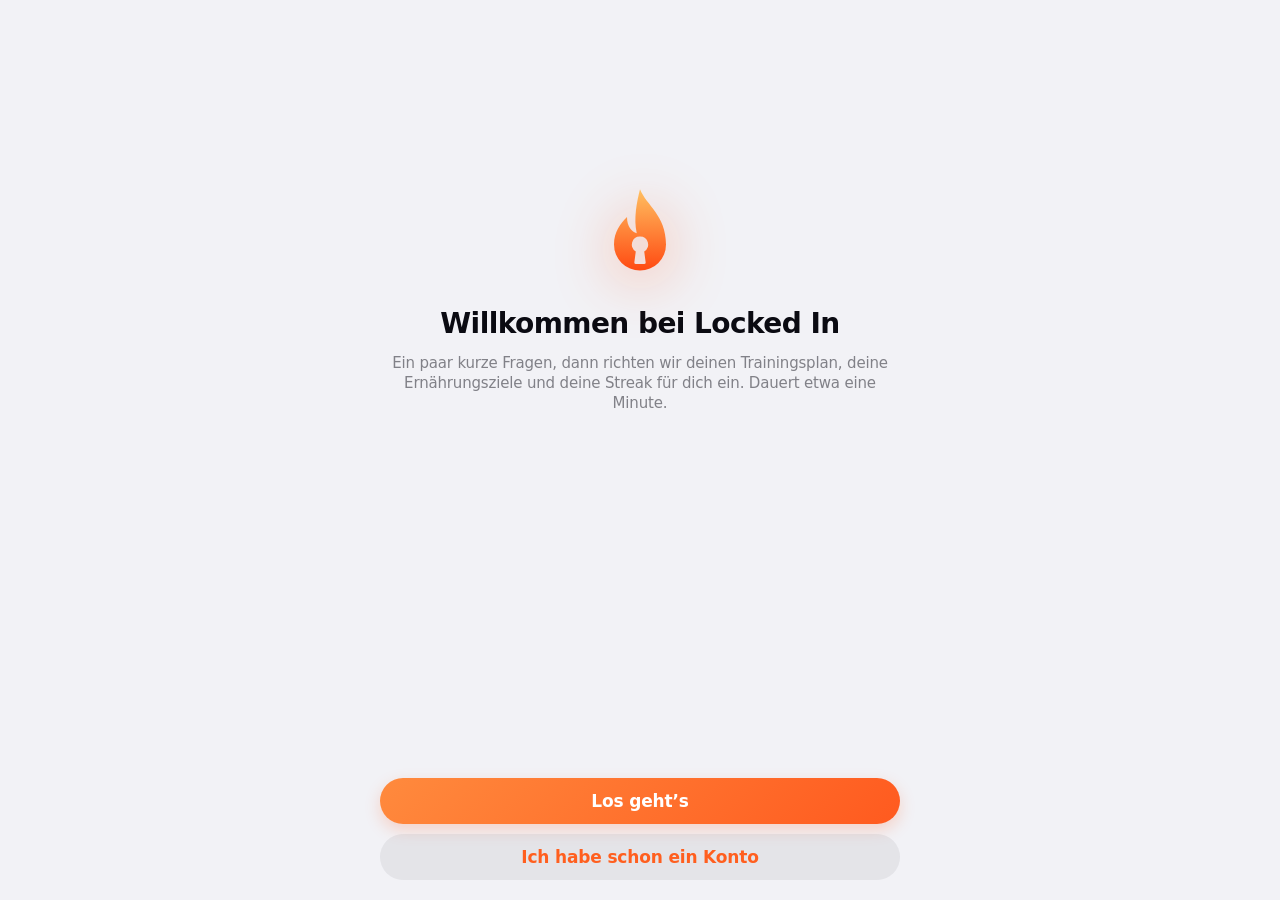
==== app/index.html @ ef97cb57 "Add files via upload" ====
<!doctype html><html lang="de"><head><meta charset=utf8><meta name=viewport content="width=device-width,initial-scale=1,viewport-fit=cover"><style>:root{color-scheme:light;box-sizing:border-box;padding-top:env(safe-area-inset-top,0px);padding-bottom:env(safe-area-inset-bottom,0px)}html{scroll-padding-top:env(safe-area-inset-top,0px)}body{margin:0;padding:0;font:14px -apple-system,BlinkMacSystemFont,sans-serif;background:#fff;color:#000}img{max-width:100%}[hidden]:not([hidden=until-found i]){display:none!important}</style>
<title>Locked In</title>
<meta name="claude:viewport-fit-sides" content="cover">
<meta name="apple-mobile-web-app-capable" content="yes">
<meta name="apple-mobile-web-app-title" content="Locked In">
<link rel="apple-touch-icon" sizes="180x180" href="apple-touch-icon.png?v=4">
<link rel="icon" type="image/png" sizes="192x192" href="icon-192.png?v=4">
<link rel="manifest" href="manifest.json?v=4">
<meta name="theme-color" content="#f2f2f6">
<meta name="mobile-web-app-capable" content="yes">
</head><body>
<style>
/* Layout: iOS-style inset grouped cards in frosted "liquid glass" over a slow sunset mesh gradient; the warm gradient marks every "done" state. */
:root{
  --bg:#f2f2f6;
  --blob1:#ffd8c4; --blob2:#e9e4f2; --blob3:#dfe6f2; --blob4:#f4e6dc;
  --glass:rgba(255,255,255,.58); --glass-strong:rgba(255,255,255,.78); --glass-edge:rgba(255,255,255,.85);
  --sep:rgba(60,60,67,.14); --fill:rgba(120,120,128,.12); --fill2:rgba(120,120,128,.2);
  --fg:#0b0b12; --muted:rgba(60,60,67,.62);
  --tint:#ff5f1f; --grad-a:#ff8a3d; --grad-b:#ff5a1f; --grad-c:#ff5a1f;
  --on-grad:#ffffff; --miss:#ff3b30; --ok:#34c759;
  --shadow:0 10px 30px rgba(70,40,90,.12),0 1px 2px rgba(70,40,90,.06);
  --body:#d6d2dc; --musc:#c3bdca;
  --f:-apple-system,BlinkMacSystemFont,"SF Pro Text","SF Pro Display","Helvetica Neue",system-ui,sans-serif;
  --f-round:ui-rounded,"SF Pro Rounded",-apple-system,BlinkMacSystemFont,system-ui,sans-serif;
  --r:24px;
}
@media (prefers-color-scheme: dark){:root:not([data-theme="light"]){
  --bg:#08070d; --blob1:#3a2016; --blob2:#1c1a26; --blob3:#171c26; --blob4:#2a1d17;
  --glass:rgba(30,30,40,.52); --glass-strong:rgba(38,38,50,.78); --glass-edge:rgba(255,255,255,.14);
  --sep:rgba(84,84,88,.5); --fill:rgba(118,118,128,.22); --fill2:rgba(118,118,128,.32);
  --fg:#ffffff; --muted:rgba(235,235,245,.6); --tint:#ff7a45; --miss:#ff453a; --ok:#30d158;
  --shadow:0 10px 30px rgba(0,0,0,.35); --body:#2a2932; --musc:#403d49; color-scheme:dark}}
:root[data-theme="dark"]{
  --bg:#08070d; --blob1:#3a2016; --blob2:#1c1a26; --blob3:#171c26; --blob4:#2a1d17;
  --glass:rgba(30,30,40,.52); --glass-strong:rgba(38,38,50,.78); --glass-edge:rgba(255,255,255,.14);
  --sep:rgba(84,84,88,.5); --fill:rgba(118,118,128,.22); --fill2:rgba(118,118,128,.32);
  --fg:#ffffff; --muted:rgba(235,235,245,.6); --tint:#ff7a45; --miss:#ff453a; --ok:#30d158;
  --shadow:0 10px 30px rgba(0,0,0,.35); --body:#2a2932; --musc:#403d49; color-scheme:dark}

[hidden]{display:none!important}
html,body{background:var(--bg)}
body{color:var(--fg);font-family:var(--f);font-size:17px;line-height:1.35;letter-spacing:-.01em;-webkit-tap-highlight-color:transparent;-webkit-font-smoothing:antialiased;min-height:100%}
/* mesh gradient backdrop */
.mesh{position:fixed;inset:-20%;z-index:0;pointer-events:none;filter:blur(70px);opacity:.8}
.mesh i{position:absolute;border-radius:50%;width:60vmax;height:60vmax;animation:drift 26s ease-in-out infinite alternate}
.mesh i:nth-child(1){background:var(--blob1);left:-5%;top:-10%}
.mesh i:nth-child(2){background:var(--blob2);right:-15%;top:10%;animation-duration:32s;animation-delay:-8s}
.mesh i:nth-child(3){background:var(--blob3);left:10%;bottom:-20%;animation-duration:36s;animation-delay:-14s}
.mesh i:nth-child(4){background:var(--blob4);right:-10%;bottom:5%;width:40vmax;height:40vmax;animation-duration:30s;animation-delay:-4s}
@keyframes drift{to{transform:translate(8vmax,6vmax) scale(1.12)}}

.wrap{position:relative;z-index:1;max-width:520px;margin:0 auto;padding-left:max(16px,env(safe-area-inset-left,0px));padding-right:max(16px,env(safe-area-inset-right,0px));padding-block:10px 56px;display:flex;flex-direction:column;gap:18px}
button,input,textarea{font:inherit;color:inherit;letter-spacing:inherit}
button{cursor:pointer;border:0;background:none;padding:0;touch-action:manipulation;-webkit-user-select:none;user-select:none}
button *{pointer-events:none}
:focus-visible{outline:3px solid var(--tint);outline-offset:2px}

.glass{background:var(--glass);-webkit-backdrop-filter:blur(28px) saturate(180%);backdrop-filter:blur(28px) saturate(180%);border:1px solid var(--glass-edge);box-shadow:var(--shadow),inset 0 1px 0 rgba(255,255,255,.35);border-radius:var(--r)}
.panel{padding:16px;display:flex;flex-direction:column;gap:14px;min-width:0}
.h2{font-size:22px;font-weight:700;letter-spacing:-.02em;margin:0}
.row{display:flex;align-items:center;gap:10px}
.between{justify-content:space-between}
.muted{color:var(--muted)}
.small{font-size:15px}
.foot{font-size:13px;color:var(--muted)}
.grad-text{background:linear-gradient(120deg,var(--grad-a),var(--grad-b) 55%,var(--grad-c));-webkit-background-clip:text;background-clip:text;color:transparent}

/* Large title */
.hero{display:flex;flex-direction:column;gap:14px;padding-top:8px}
.titlebar{display:flex;align-items:flex-end;justify-content:space-between;gap:12px}
.date{color:var(--muted);font-size:13px;font-weight:600;text-transform:uppercase;letter-spacing:.02em}
.brand{font-size:34px;font-weight:800;letter-spacing:-.03em;line-height:1.1;margin:0}
.sync{display:flex;align-items:center;gap:6px;font-size:13px;font-weight:600;padding:7px 11px;border-radius:999px;white-space:nowrap}
.sync i{width:7px;height:7px;border-radius:50%;background:var(--muted)}
.sync.cloud i{background:var(--ok)}
.sync.local i{background:var(--miss)}

.streak{display:grid;grid-template-columns:auto 1fr;align-items:center;gap:6px 16px;padding:18px}
.flame{width:56px;height:68px;grid-row:span 2;filter:drop-shadow(0 6px 12px rgba(255,90,31,.25))}
.flame.cold{filter:none;opacity:.35}
.flame.cold path:first-child{fill:var(--fill2)}
.streak-num{font-family:var(--f-round);font-weight:800;font-size:58px;line-height:.95;letter-spacing:-.03em;font-variant-numeric:tabular-nums}
.streak-num small{font-family:var(--f);font-size:17px;font-weight:600;margin-left:6px;letter-spacing:-.01em;color:var(--muted);-webkit-text-fill-color:var(--muted)}
.chip{justify-self:start;display:inline-flex;align-items:center;gap:4px;font-size:14px;color:var(--muted);background:var(--fill);padding:6px 10px 6px 12px;border-radius:999px;max-width:100%}
.chip b{color:var(--tint);font-weight:600;overflow:hidden;text-overflow:ellipsis;white-space:nowrap;min-width:0}
.chip svg{width:12px;height:12px;flex:none;color:var(--muted)}
.stats{grid-column:1/-1;display:grid;grid-template-columns:repeat(3,1fr);gap:8px;margin-top:6px}
.stat{background:var(--fill);border-radius:14px;padding:10px 12px;display:flex;flex-direction:column;gap:2px}
.stat span{font-size:12px;color:var(--muted);font-weight:600}
.stat b{font-family:var(--f-round);font-size:20px;font-weight:700;font-variant-numeric:tabular-nums}

/* Quote */
.quote{position:relative;overflow:hidden;padding:20px;display:flex;flex-direction:column;gap:10px}
.quote .eyebrow{font-size:13px;font-weight:700;color:var(--tint);text-transform:uppercase;letter-spacing:.04em}
.quote p{margin:0;font-size:23px;font-weight:700;line-height:1.22;letter-spacing:-.02em;text-wrap:balance;position:relative}
.quote .mark{color:var(--tint)}
.quote{cursor:pointer;transition:transform .15s}
.quote:active{transform:scale(.985)}
.qhead{display:flex;align-items:center;justify-content:space-between;gap:10px}
.qbtns{display:flex;gap:6px;flex:none}
.qskip{display:inline-flex;align-items:center;gap:4px;height:32px;padding:0 12px;border-radius:999px;background:var(--fill);color:var(--tint);font-size:14px;font-weight:700}
.qskip svg{width:14px;height:14px}
#quote-back{width:32px;padding:0;justify-content:center}
#quote-back svg{width:16px;height:16px}
.qskip:active{transform:scale(.94)}
#quote.fade{animation:qfade .3s ease}
@keyframes qfade{from{opacity:0;transform:translateY(4px)}}
.qv{display:flex;flex-direction:column;gap:12px;padding:8px 2px 4px;min-height:180px}
.qv-t{margin:0;font-size:26px;font-weight:700;line-height:1.22;letter-spacing:-.02em;text-wrap:balance}
.qv-t .mark{color:var(--tint)}
.quote-by{font-size:15px;font-weight:600;color:var(--muted)}

/* list rows (Reminders style) */
.checks{display:flex;flex-direction:column;background:var(--fill);border-radius:16px;overflow:hidden}
.check{box-sizing:border-box;display:flex;align-items:center;gap:12px;padding:13px 14px;text-align:left;width:100%;position:relative;transition:background .15s}
.check+.check::before,.check+.empty::before{content:"";position:absolute;top:0;left:54px;right:0;height:1px;background:var(--sep)}
.check:active{background:var(--fill)}
.box{width:26px;height:26px;border-radius:50%;border:2px solid var(--fill2);display:grid;place-items:center;flex:none;transition:transform .2s,background .2s,border-color .2s;font-weight:600;color:var(--muted);font-size:18px;line-height:1}
.box svg{width:15px;height:15px;opacity:0;transform:scale(.4);transition:opacity .2s,transform .25s cubic-bezier(.3,1.6,.5,1)}
.check.on .box{border-color:transparent;background:linear-gradient(135deg,var(--grad-a),var(--grad-b))}
.check.on .box svg{opacity:1;transform:none}
.check.on .nm{color:var(--muted)}
.check .nm{font-weight:500;flex:1;min-width:0;overflow-wrap:break-word;-webkit-hyphens:auto;hyphens:auto}
.check .tag{font-size:12px;font-weight:600;color:var(--muted);background:var(--fill);padding:3px 8px;border-radius:999px}
.check.add .nm{color:var(--tint);font-weight:600}
.check.add .box{border-style:dashed;color:var(--tint);border-color:var(--tint)}
.dot{width:10px;height:10px;border-radius:50%;flex:none}
.pop{animation:pop .35s ease}
@keyframes pop{40%{transform:scale(1.25)}}
.empty{padding:13px 14px;color:var(--muted);font-size:15px;position:relative}
.week{display:grid;grid-template-columns:repeat(7,1fr);gap:6px}
.wk{display:flex;flex-direction:column;align-items:center;gap:6px;font-size:12px;font-weight:600;color:var(--muted)}
.wk i{width:100%;height:6px;border-radius:3px;background:var(--fill)}
.wk.plan i{background:var(--fill2)}
.wk.done i{background:linear-gradient(90deg,var(--grad-a),var(--grad-b))}
.wk.miss i{background:var(--miss);opacity:.5}
.wk.today{color:var(--fg)}

/* Calendar */
.cal-head{display:flex;align-items:center;justify-content:space-between}
.navs{display:flex;gap:6px}
.navbtn{width:36px;height:36px;border-radius:50%;background:var(--fill);display:grid;place-items:center;color:var(--tint)}
.navbtn svg{width:16px;height:16px}
.grid{display:grid;grid-template-columns:repeat(7,1fr);gap:4px 2px}
.dow{font-size:12px;font-weight:600;color:var(--muted);text-align:center;padding-bottom:4px}
.day{aspect-ratio:1;max-width:100%;border-radius:50%;display:flex;flex-direction:column;align-items:center;justify-content:center;gap:2px;font-size:17px;font-weight:500;font-variant-numeric:tabular-nums;position:relative;margin:0 auto;width:100%;max-width:46px}
.day.out{visibility:hidden}
.day.plan{box-shadow:inset 0 0 0 1.5px var(--fill2)}
.day.miss{color:var(--miss)}
.day{gap:0}
.day .dn{line-height:1}
.day .mkw{height:12px;display:grid;place-items:center;margin-top:1px}
.day .mk{width:12px;height:12px}
.day.miss{background:color-mix(in srgb,var(--miss) 10%,transparent)}
.day.done{background:linear-gradient(135deg,var(--grad-a),var(--grad-b));color:var(--on-grad);font-weight:700;box-shadow:0 4px 12px rgba(255,90,31,.25)}
.day.today:not(.done){color:var(--tint);font-weight:800}
.day.today::before{content:"";position:absolute;inset:-3px;border-radius:50%;border:2px solid var(--tint)}
.day .dots{display:flex;gap:2px;height:4px;position:absolute;bottom:5px}
.day .dots span{width:4px;height:4px;border-radius:50%;box-shadow:0 0 0 1px rgba(255,255,255,.8)}
.legend{display:flex;gap:14px;flex-wrap:wrap;font-size:13px;color:var(--muted)}
.legend span{display:inline-flex;align-items:center;gap:6px}
.legend i{width:12px;height:12px;border-radius:50%}

/* Plan */
.act{display:flex;flex-direction:column;gap:10px;padding:14px;border-radius:18px;background:var(--fill)}
.act-name{font-weight:600;flex:1;min-width:0;overflow-wrap:anywhere}
.days{display:grid;grid-template-columns:repeat(7,1fr);gap:5px}
.dbtn{height:38px;border-radius:999px;font-size:13px;font-weight:600;color:var(--fg);background:var(--fill);transition:transform .15s}
.dbtn:active{transform:scale(.92)}
.dbtn.on{background:linear-gradient(135deg,var(--grad-a),var(--grad-b));color:var(--on-grad)}
.linkbtn{font-size:15px;font-weight:500;color:var(--tint);padding:4px 6px}
.linkbtn.danger{color:var(--miss)}
.field{flex:1;min-width:0;height:44px;border-radius:12px;border:0;background:var(--glass-strong);padding:0 14px;font-size:17px}
.field::placeholder{color:var(--muted)}
.swatches{display:flex;gap:10px;flex-wrap:wrap}
.sw{width:30px;height:30px;border-radius:50%}
.sw.on{box-shadow:0 0 0 3px var(--bg),0 0 0 5px var(--fg)}
.btn{height:46px;padding:0 20px;border-radius:999px;background:linear-gradient(135deg,var(--grad-a),var(--grad-b));color:var(--on-grad);font-weight:600;white-space:nowrap;box-shadow:0 6px 16px rgba(255,90,31,.22);transition:transform .15s}
.btn:active{transform:scale(.96)}
.btn.ghost{background:var(--fill);color:var(--tint);box-shadow:none}
.btn.danger{background:var(--miss);box-shadow:none}
.btn.full{width:100%}
/* daily briefing */
.dc{gap:12px}
.dc-hi{font-size:22px;font-weight:800;letter-spacing:-.02em;margin-top:-6px}
.dc-text{font-size:15.5px;line-height:1.45}
.dc-text b,.dc-focus b,.dc-ins b{color:var(--tint)}
.dc-q{display:flex;flex-direction:column;gap:10px}
.dc-qt{font-weight:700}
.dc-opts{display:grid;gap:6px}
.dc-opts button{display:flex;flex-direction:column;align-items:center;gap:4px;padding:10px 2px;border-radius:16px;background:var(--fill);min-width:0;transition:transform .15s}
.dc-opts button:active{transform:scale(.94)}
.dc-opts span{font-size:26px;line-height:1}
.dc-opts small{font-size:11.5px;color:var(--muted);font-weight:600;white-space:nowrap}
.dc-top{display:flex;align-items:center;gap:14px}
.dc-ring{--c:var(--ok);width:64px;height:64px;border-radius:50%;flex:none;display:grid;place-items:center;background:conic-gradient(var(--c) calc(var(--p)*1%),var(--fill2) 0)}
.dc-ring::before{content:"";grid-area:1/1;width:52px;height:52px;border-radius:50%;background:var(--glass-strong)}
.dc-ring b{grid-area:1/1;position:relative;font-size:21px;font-weight:800;font-family:var(--f-round)}
.dc-ring.ok{--c:#7ad151}.dc-ring.mid{--c:#ffb340}.dc-ring.lo{--c:var(--miss)}
.dc-lvl{font-size:18px;font-weight:800}
.dc-focus,.dc-sleep{padding:12px 14px;border-radius:16px;background:var(--fill);font-size:14.5px;line-height:1.4;display:flex;flex-direction:column;gap:4px}
.dc-fh{font-size:12px;font-weight:700;text-transform:uppercase;letter-spacing:.06em;color:var(--tint)}
.dc-bars{display:grid;grid-template-columns:repeat(7,1fr);gap:6px;height:64px;margin:6px 0 2px}
.dc-bar{display:flex;flex-direction:column;align-items:center;justify-content:flex-end;gap:4px;min-width:0}
.dc-bar i{width:100%;max-width:22px;border-radius:6px;background:linear-gradient(180deg,var(--grad-a),var(--grad-b))}
.dc-bar i.nil{background:var(--fill2)}
.dc .eyebrow{font-size:12px;font-weight:700;text-transform:uppercase;letter-spacing:.06em;color:var(--tint)}
.dc-bar span{font-size:11px;color:var(--muted)}
.dc-bar.now span{color:var(--fg);font-weight:700}
.dc-ins{font-size:13.5px;color:var(--muted)}
/* profile avatar */
.tb-right{display:flex;align-items:center;gap:8px;flex-shrink:0}
.avbtn{position:relative;width:40px;height:40px;border-radius:50%;flex-shrink:0;display:grid;place-items:center;overflow:visible;background:linear-gradient(135deg,var(--grad-a),var(--grad-b));color:#fff;font-weight:800;font-size:17px;box-shadow:0 4px 12px rgba(255,90,31,.25)}
.gearbtn{width:40px;height:40px;border-radius:50%;flex-shrink:0;display:grid;place-items:center;background:var(--glass-strong);color:var(--fg);border:1px solid var(--glass-edge);box-shadow:var(--shadow);-webkit-backdrop-filter:blur(20px);backdrop-filter:blur(20px);transition:transform .15s}
.gearbtn:active{transform:scale(.92) rotate(30deg)}
.gearbtn svg{width:21px;height:21px}
@media (max-width:360px){.tb-right{gap:6px}.gearbtn,.avbtn{width:36px;height:36px}}
.avbtn img,.av-big img{width:100%;height:100%;object-fit:cover;border-radius:50%;display:block}
.avbtn svg{width:22px;height:22px}
.avbtn .avdot{position:absolute;right:-1px;bottom:-1px;width:12px;height:12px;border-radius:50%;border:2px solid var(--bg);background:var(--miss)}
.avbtn .avdot.ok{background:var(--ok)}
.av-big{width:96px;height:96px;border-radius:50%;display:grid;place-items:center;background:linear-gradient(135deg,var(--grad-a),var(--grad-b));color:#fff;font-size:40px;font-weight:800;overflow:hidden}
.av-big svg{width:50px;height:50px}
.prof-head{display:flex;flex-direction:column;align-items:center;gap:8px;text-align:center}
.prof-name{font-size:22px;font-weight:800;letter-spacing:-.02em}
.prof-chips{display:grid;grid-template-columns:repeat(3,minmax(0,1fr));gap:8px}
.prof-chips div{padding:10px;border-radius:14px;background:var(--fill);display:flex;flex-direction:column;gap:2px;min-width:0}
.prof-chips span{font-size:12px;color:var(--muted)}
.prof-chips b{font-size:14px;line-height:1.25;-webkit-hyphens:auto;hyphens:auto;overflow-wrap:break-word}
/* onboarding */
.onb{position:fixed;inset:0;z-index:25;background:var(--bg);overflow:auto;padding:calc(16px + env(safe-area-inset-top,0px)) 16px calc(20px + env(safe-area-inset-bottom,0px))}
.onb-in{width:100%;max-width:520px;min-height:100%;margin:0 auto;display:flex;flex-direction:column;gap:14px;box-sizing:border-box}
.onb-top{display:flex;align-items:center;gap:12px;min-height:36px}
.onb-bar{flex:1;height:6px;border-radius:99px;background:var(--fill);overflow:hidden}
.onb-bar i{display:block;height:100%;border-radius:99px;background:linear-gradient(90deg,var(--grad-a),var(--grad-b));transition:width .3s}
.onb h2{font-size:28px;font-weight:800;letter-spacing:-.02em;margin:6px 0 0;line-height:1.15}
.onb-sub{color:var(--muted);font-size:15px;margin:0}
.opt{display:flex;flex-direction:column;align-items:flex-start;gap:4px;text-align:left;width:100%;padding:14px 16px;border-radius:18px;background:var(--glass-strong);border:2px solid transparent;box-sizing:border-box}
.opt.on{border-color:var(--tint)}
.opt b{font-size:17px;display:flex;align-items:center;gap:8px;flex-wrap:wrap}
.opt span{font-size:14px;color:var(--muted);line-height:1.4}
.opt .rec{font-size:11px;font-weight:700;text-transform:uppercase;letter-spacing:.03em;color:#fff;background:var(--tint);padding:2px 8px;border-radius:99px}
.onb-days{display:grid;grid-template-columns:repeat(5,minmax(0,1fr));gap:8px}
.onb-days button{height:64px;border-radius:16px;background:var(--glass-strong);font-size:24px;font-weight:800;border:2px solid transparent}
.onb-days button.on{border-color:var(--tint);color:var(--tint)}
.onb-foot{margin-top:auto;display:flex;flex-direction:column;gap:10px;padding-top:10px}
.onb-hero{display:flex;flex-direction:column;align-items:center;text-align:center;gap:12px;margin:auto 0}
.onb-hero svg{width:88px;height:104px;filter:drop-shadow(0 10px 30px rgba(255,90,31,.45))}
.onb-sum{display:flex;flex-direction:column;gap:2px;padding:14px 16px;border-radius:18px;background:var(--glass-strong)}
.onb-sum span{font-size:13px;color:var(--muted)}
.onb-sum b{font-size:17px}
.confirm{display:flex;flex-direction:column;gap:10px;padding:14px;border-radius:16px;background:var(--glass-strong)}

/* Data */
.banner{padding:12px 14px;border-radius:14px;background:var(--fill);font-size:15px}
.banner b{color:var(--tint)}
.btnrow{display:flex;gap:10px;flex-wrap:wrap}
.btnrow .btn{flex:1 1 180px}
textarea{width:100%;min-height:120px;border-radius:12px;border:0;background:var(--fill);font-family:ui-monospace,Menlo,monospace;font-size:11px;padding:10px;box-sizing:border-box}

/* Sheet */
.scrim{position:fixed;inset:0;background:rgba(0,0,0,.32);z-index:30;animation:fade .25s ease}
.sheet{position:fixed;left:0;right:0;bottom:0;z-index:31;border-radius:30px 30px 0 0;border-bottom:0;padding:8px max(16px,env(safe-area-inset-right,0px)) calc(20px + env(safe-area-inset-bottom,0px)) max(16px,env(safe-area-inset-left,0px));max-height:86vh;overflow:auto;animation:up .35s cubic-bezier(.2,.9,.3,1);background:var(--glass-strong)}
.grabber{width:38px;height:5px;border-radius:3px;background:var(--fill2);margin:0 auto 10px}
.sheet-in{max-width:520px;margin:0 auto;display:flex;flex-direction:column;gap:14px}
@keyframes up{from{transform:translateY(100%)}}
@keyframes fade{from{opacity:0}}
.toast{pointer-events:none;position:fixed;left:50%;top:calc(12px + env(safe-area-inset-top,0px));transform:translateX(-50%);padding:12px 18px;border-radius:999px;font-weight:600;font-size:15px;z-index:40;max-width:calc(100% - 32px);text-align:center;animation:drop .35s cubic-bezier(.2,.9,.3,1);background:var(--glass-strong)}
@keyframes drop{from{transform:translate(-50%,-30px);opacity:0}}

/* Tab bar */
.app{position:relative;height:100%;overflow:hidden}
.scroller{position:relative;height:100%;overflow-y:auto;overflow-x:hidden;-webkit-overflow-scrolling:touch;overscroll-behavior:contain}
.topnav{position:sticky;top:0;z-index:20;display:flex;justify-content:center;padding:8px max(16px,env(safe-area-inset-right,0px)) 4px max(16px,env(safe-area-inset-left,0px))}
.topnav:empty{display:none}
.app>.tabbar{position:absolute;z-index:20;left:0;right:0;margin:0 auto;width:max-content;bottom:calc(10px + env(safe-area-inset-bottom,0px) + var(--lift,0px))}
.app>.tabbar{background:var(--glass);-webkit-backdrop-filter:blur(22px) saturate(200%);backdrop-filter:blur(22px) saturate(200%);box-shadow:0 12px 32px rgba(0,0,0,.18),inset 0 1px 0 rgba(255,255,255,.5),inset 0 -1px 0 rgba(255,255,255,.15)}
.app>.tabbar button{flex-direction:column;gap:1px;padding:6px 24px;font-size:11px}
.app>.tabbar svg{width:24px;height:24px}
.app.navbottom .wrap{padding-bottom:calc(110px + var(--lift,0px))}
.tabbar{display:flex;gap:4px;padding:5px;border-radius:999px;background:var(--glass-strong)}
.tabbar button{display:flex;align-items:center;gap:6px;padding:8px 20px;border-radius:999px;font-size:15px;font-weight:600;color:var(--muted)}
.tabbar svg{width:20px;height:20px}
.tabbar button.on{color:var(--tint);background:var(--fill)}
.wrap{padding-bottom:40px}
.slider{width:100%;accent-color:var(--tint)}
html,body{height:100%;overflow:hidden}

/* Calendar page */
.seg{display:grid;grid-template-columns:repeat(4,1fr);padding:3px;border-radius:12px;gap:2px}
.seg button{height:34px;border-radius:9px;font-size:14px;font-weight:600}
.seg button.on{background:var(--glass-strong);box-shadow:0 2px 6px rgba(0,0,0,.12);color:var(--tint)}
.filters{display:flex;gap:8px;overflow-x:auto;padding-bottom:2px;scrollbar-width:none}
.filters::-webkit-scrollbar{display:none}
.fchip{flex:none;display:inline-flex;align-items:center;gap:6px;height:34px;padding:0 14px;border-radius:999px;font-size:14px;font-weight:600;background:var(--glass);border:1px solid var(--glass-edge)}
.fchip.on{background:var(--fg);color:var(--bg);border-color:var(--fg)}
.yr{display:grid;grid-template-columns:repeat(3,minmax(0,1fr));gap:16px 12px}
.ym{display:flex;flex-direction:column;gap:5px;text-align:left;min-width:0}
.ym-name{font-size:13px;font-weight:700;color:var(--tint)}
.ym-grid{display:grid;grid-template-columns:repeat(7,1fr);gap:2px}
.ysec{display:flex;flex-direction:column;gap:10px;padding-top:14px;border-top:1px solid var(--sep);scroll-margin-top:16px}
.yhead{margin:0;font-size:30px;font-weight:800;letter-spacing:-.03em}
.yhead.cur{color:var(--tint)}
.hy{display:grid;gap:2px;align-items:center;min-width:0}
.hy-m{font-size:11px;font-weight:700;color:var(--tint);white-space:nowrap;overflow:visible;height:15px;line-height:15px}
.hy-d{font-size:10px;font-weight:600;color:var(--muted)}
.sq{aspect-ratio:1;border-radius:2px;background:var(--fill);display:block;width:100%;min-width:0}
.sq.x{visibility:hidden}
.sq.miss{background:color-mix(in srgb,var(--miss) 35%,transparent)}
.sq.plan{box-shadow:inset 0 0 0 1px var(--fill2);background:transparent}
.sq.t{box-shadow:0 0 0 1.5px var(--fg);position:relative;z-index:1}
.ystats{display:flex;flex-wrap:wrap;gap:8px}
.ystat{display:inline-flex;align-items:center;gap:6px;font-size:14px;background:var(--fill);padding:6px 12px;border-radius:999px}
.ystat b{font-variant-numeric:tabular-nums}
.mg{display:grid;grid-template-columns:repeat(7,minmax(0,1fr));gap:4px}
.mc{aspect-ratio:.8;border-radius:10px;background:var(--fill);display:flex;flex-direction:column;align-items:flex-start;justify-content:space-between;padding:5px;font-size:13px;font-weight:600;font-variant-numeric:tabular-nums;min-width:0;overflow:hidden;text-align:left}
.mc.x{visibility:hidden}
.mc.plan{background:transparent;box-shadow:inset 0 0 0 1.5px var(--fill2)}
.mc.filled{color:#fff}
.mc .mtop{display:flex;justify-content:space-between;align-items:center;width:100%}
.mc .mk{width:13px;height:13px}
.mc.miss{background:color-mix(in srgb,var(--miss) 12%,transparent);color:var(--miss)}
.mc.t{box-shadow:0 0 0 2px var(--tint)}
.mc small{font-size:9px;font-weight:700;line-height:1.1;max-width:100%;overflow:hidden;text-overflow:ellipsis;white-space:nowrap;opacity:.95}
.wrows{display:flex;flex-direction:column;background:var(--fill);border-radius:16px;overflow:hidden}
.wr{display:grid;grid-template-columns:52px 1fr auto;align-items:center;gap:12px;padding:12px 14px;text-align:left;position:relative;width:100%}
.wr+.wr::before{content:"";position:absolute;top:0;left:14px;right:0;height:1px;background:var(--sep)}
.wr .wd{display:flex;flex-direction:column;line-height:1.1}
.wr .wd span{font-size:12px;font-weight:600;color:var(--muted);text-transform:uppercase}
.wr .wd b{font-size:22px;font-weight:700;font-variant-numeric:tabular-nums}
.wr.t .wd b{color:var(--tint)}
.pills{display:flex;flex-wrap:wrap;gap:6px;min-width:0}
.pill{display:inline-flex;align-items:center;gap:5px;font-size:13px;font-weight:600;padding:4px 10px;border-radius:999px;color:#fff;max-width:100%;overflow:hidden;text-overflow:ellipsis;white-space:nowrap}
.pill.ghost.missp{color:var(--miss);box-shadow:inset 0 0 0 1.5px color-mix(in srgb,var(--miss) 50%,transparent)}
.pill.ghost{background:transparent!important;color:var(--muted);box-shadow:inset 0 0 0 1.5px var(--fill2)}
.chev{width:12px;height:12px;color:var(--muted)}

/* Training + Stats */
.stack{display:flex;flex-direction:column;gap:18px}
.app>.tabbar button{padding:6px 15px}
.streakpill{display:flex;align-items:center;gap:6px;padding:7px 14px 7px 10px;border-radius:999px}
.streakpill svg{width:20px;height:24px}
.streakpill b{font-family:var(--f-round);font-size:22px;font-weight:800;font-variant-numeric:tabular-nums}
.wstrip{padding:14px 10px 12px;display:flex;flex-direction:column;gap:10px}
.ws-date{font-size:15px;color:var(--muted);font-weight:500;padding:0 6px}
.ws-row{display:grid;grid-template-columns:repeat(7,minmax(0,1fr));gap:2px}
.ws-d{display:flex;flex-direction:column;align-items:center;gap:6px;min-width:0;padding:2px 0}
.ws-w{font-size:14px;color:var(--muted);font-weight:500}
.ws-c{width:40px;height:40px;border-radius:12px;display:grid;place-items:center;font-size:18px;font-weight:600;font-variant-numeric:tabular-nums}
.ws-c .mk{width:24px;height:24px;padding:4px;border-radius:50%;box-sizing:border-box}
.ws-d.done .ws-c .mk{color:var(--ok);box-shadow:inset 0 0 0 2px var(--ok)}
.ws-d.miss .ws-c .mk{color:var(--miss);box-shadow:inset 0 0 0 2px var(--miss)}
.ws-d.t .ws-c{background:var(--fg);color:var(--bg)}
.ws-d.t.done .ws-c .mk{color:var(--bg);box-shadow:inset 0 0 0 2px var(--bg)}
.ws-d.t .ws-w{color:var(--fg);font-weight:700}
.ws-dots{display:flex;gap:3px;height:6px}
.ws-dots i{width:12px;height:6px;border-radius:3px}
.ws-dots i.p{background:linear-gradient(90deg,var(--grad-a),var(--grad-b))}
.ws-tp{font-size:10px;font-weight:600;color:var(--muted);max-width:100%;overflow:hidden;text-overflow:ellipsis;white-space:nowrap;min-height:12px}
.ws-top{display:flex;align-items:center;gap:8px;padding:0 2px}
.ws-top .ws-date{flex:1;padding:0}
.ws-d.sel .ws-c{background:var(--fg);color:var(--bg)}
.ws-d.sel.done .ws-c .mk{color:var(--bg);box-shadow:inset 0 0 0 2px var(--bg)}
.ws-d.sel.miss .ws-c .mk{color:var(--bg);box-shadow:inset 0 0 0 2px var(--bg)}
.ws-d.t:not(.sel) .ws-c{box-shadow:inset 0 0 0 2px var(--tint)}
.ws-d.t:not(.sel) .ws-n{color:var(--tint)}
.wcard{display:flex;flex-direction:column;gap:12px;padding:18px;text-align:left;width:100%;box-sizing:border-box}
.wc-head{display:flex;align-items:center;gap:12px}
.wc-ic{width:48px;height:48px;border-radius:14px;display:grid;place-items:center;flex:none;background:linear-gradient(135deg,var(--grad-a),var(--grad-b));color:#fff}
.wc-ic svg{width:26px;height:26px}
.wc-ic.x{background:color-mix(in srgb,var(--miss) 85%,#000)}
.wc-t{flex:1;min-width:0;display:flex;flex-direction:column;gap:2px}
.wc-t b{font-size:26px;font-weight:800;letter-spacing:-.03em;line-height:1.05;overflow-wrap:anywhere}
.wc-badge{width:32px;height:32px;border-radius:50%;display:grid;place-items:center;color:#fff;flex:none}
.wc-badge .mk{width:18px;height:18px}
.wc-badge.ok{background:var(--ok)}
.wc-badge.x{background:var(--miss)}
.wc-meta{display:flex;flex-wrap:wrap;gap:6px 16px;font-size:15px;font-weight:500}
.wc-mus{font-size:14px}
.wstrip .iconbtn2{width:30px;height:30px}
.hero-card{padding:20px;display:flex;flex-direction:column;gap:12px;position:relative;overflow:hidden}
.hero-card::before{content:"";position:absolute;width:220px;height:220px;right:-70px;top:-90px;border-radius:50%;background:radial-gradient(circle,var(--grad-a),transparent 70%);opacity:.28;pointer-events:none}
.eyebrow-t{font-size:13px;font-weight:700;color:var(--tint);text-transform:uppercase;letter-spacing:.04em;display:flex;align-items:center;gap:7px}
.hero-name{margin:0;font-size:40px;font-weight:800;letter-spacing:-.035em;line-height:1}
.exchips{display:flex;flex-wrap:wrap;gap:6px}
.exchip{font-size:13px;font-weight:600;padding:5px 10px;border-radius:999px;background:var(--fill)}
.btn.big{height:54px;font-size:18px;display:flex;align-items:center;justify-content:center;gap:8px}
.btn.big svg{width:22px;height:22px}
.wplan{display:grid;grid-template-columns:repeat(7,minmax(0,1fr));gap:5px}
.wpd{display:flex;flex-direction:column;align-items:center;gap:4px;padding:10px 2px;border-radius:14px;background:var(--fill);min-width:0}
.wpd span{font-size:12px;font-weight:600;color:var(--muted)}
.wpd b{font-size:11px;font-weight:700;max-width:100%;overflow:hidden;text-overflow:ellipsis;white-space:nowrap;padding:0 2px}
.wpd.on{background:linear-gradient(160deg,var(--grad-a),var(--grad-b));color:var(--on-grad)}
.wpd.on span{color:inherit;opacity:.85}
.wpd.t{box-shadow:0 0 0 2px var(--bg),0 0 0 4px var(--tint)}
.tlist{display:flex;flex-direction:column;background:var(--fill);border-radius:16px;overflow:hidden}
.trow{display:grid;grid-template-columns:1fr auto;grid-template-rows:auto auto;column-gap:10px;padding:13px 14px;text-align:left;position:relative}
.trow+.trow::before{content:"";position:absolute;top:0;left:14px;right:0;height:1px;background:var(--sep)}
.trow .tname{font-weight:600}
.trow .foot{grid-column:1}
.trow .linkbtn{grid-row:1/3;grid-column:2;align-self:center}
.wo-head{padding:18px;display:flex;flex-direction:column;gap:10px;position:sticky;top:8px;z-index:5}
.app:not(.navbottom) .wo-head{top:70px}
.live{width:8px;height:8px;border-radius:50%;background:var(--miss);animation:live 1.4s ease-in-out infinite}
@keyframes live{50%{opacity:.25}}
.wo-timer{font-family:var(--f-round);font-size:56px;font-weight:800;letter-spacing:-.03em;line-height:1;font-variant-numeric:tabular-nums}
.wo-stats{display:flex;gap:16px;font-size:14px;color:var(--muted)}
.wo-stats b{color:var(--fg);font-variant-numeric:tabular-nums}
.exname{font-size:19px;font-weight:700;letter-spacing:-.02em;overflow-wrap:anywhere}
.iconbtn2{width:32px;height:32px;border-radius:50%;display:grid;place-items:center;color:var(--muted);background:var(--fill);flex:none}
.iconbtn2 svg{width:14px;height:14px}
.settbl{display:grid;grid-template-columns:34px minmax(0,1fr) 68px 56px 40px;gap:6px 8px;align-items:center}
.settbl>span:nth-child(-n+5){font-size:11px;font-weight:700;color:var(--muted);text-transform:uppercase;letter-spacing:.04em}
.sn{width:28px;height:28px;border-radius:50%;display:grid;place-items:center;font-size:14px;font-weight:700;background:var(--fill)}
.sn.ok{background:var(--tint);color:var(--on-grad)}
.pv{font-size:14px;color:var(--muted);font-variant-numeric:tabular-nums;white-space:nowrap;overflow:hidden;text-overflow:ellipsis}
.cell{width:100%;height:40px;border:0;border-radius:10px;background:var(--glass-strong);text-align:center;font-size:17px;font-weight:600;font-variant-numeric:tabular-nums;box-sizing:border-box;padding:0 4px}
.cell.ok{background:color-mix(in srgb,var(--tint) 16%,transparent)}
.cell::placeholder{color:var(--muted);font-weight:500}
.setchk{width:40px;height:40px;border-radius:12px;background:var(--fill);display:grid;place-items:center}
.setchk svg{width:17px;height:17px;opacity:.35}
.setchk svg path{stroke:var(--muted)}
.setchk.on{background:linear-gradient(135deg,var(--grad-a),var(--grad-b))}
.setchk.on svg{opacity:1}
.setchk.on svg path{stroke:#fff}
.linkbtn.muted{color:var(--muted)}
.restpill{position:absolute;z-index:21;left:0;right:0;margin:0 auto;width:max-content;max-width:calc(100% - 32px);bottom:calc(86px + env(safe-area-inset-bottom,0px) + var(--lift,0px));display:flex;align-items:center;gap:8px;padding:8px 8px 8px 16px;border-radius:999px;overflow:hidden;background:var(--glass-strong)}
.app:not(.navbottom) .restpill{bottom:calc(16px + env(safe-area-inset-bottom,0px))}
.rest-bar{position:absolute;left:0;top:0;bottom:0;background:color-mix(in srgb,var(--tint) 18%,transparent);transition:width 1s linear;z-index:-1}
.rest-l{font-size:13px;font-weight:600;color:var(--muted)}
.restpill b{font-family:var(--f-round);font-size:20px;font-variant-numeric:tabular-nums;min-width:48px}
.restpill button{height:34px;padding:0 12px;border-radius:999px;background:var(--fill);font-size:14px;font-weight:600;color:var(--tint)}
.tiles{display:grid;grid-template-columns:repeat(2,minmax(0,1fr));gap:10px}
.tiles .stat{background:var(--glass);-webkit-backdrop-filter:blur(20px);backdrop-filter:blur(20px);border:1px solid var(--glass-edge);border-radius:18px;padding:14px}
.sheet .tiles .stat{background:var(--fill);border:0}
.tiles .stat b{font-size:26px}
.stat em{font-style:normal;font-size:12px;color:var(--muted)}
.sum-hero{display:flex;flex-direction:column;align-items:center;text-align:center;gap:8px;padding:6px 0}
.sum-icon{width:64px;height:64px;border-radius:20px;display:grid;place-items:center;background:linear-gradient(135deg,var(--grad-a),var(--grad-b));color:#fff;box-shadow:0 10px 24px rgba(255,90,31,.3)}
.sum-icon svg{width:34px;height:34px}
.prlist{display:flex;flex-direction:column;gap:8px}
.pr{display:flex;align-items:center;gap:10px;padding:12px 14px;border-radius:14px;background:color-mix(in srgb,#f2b632 18%,transparent)}
.pr svg{width:22px;height:22px;color:#d99a0b;flex:none}
.pr .nm{flex:1;font-weight:600}
.pricon{width:30px;height:30px;border-radius:50%;display:grid;place-items:center;background:color-mix(in srgb,#f2b632 22%,transparent);color:#d99a0b;flex:none}
.pricon svg{width:17px;height:17px}
.prv{font-family:var(--f-round);font-size:20px;font-variant-numeric:tabular-nums;white-space:nowrap}
.prv small{font-size:13px;color:var(--muted)}
.bigval{display:flex;align-items:baseline;flex-wrap:wrap;gap:6px 8px}
.bigval b{font-family:var(--f-round);font-size:44px;font-weight:800;letter-spacing:-.03em;line-height:1;font-variant-numeric:tabular-nums}
.bigval span{color:var(--muted);font-weight:600}
.bigval em{font-style:normal;font-size:14px;font-weight:700;padding:4px 10px;border-radius:999px}
.bigval em.up{color:var(--ok);background:color-mix(in srgb,var(--ok) 15%,transparent)}
.bigval em.down{color:var(--miss);background:color-mix(in srgb,var(--miss) 15%,transparent)}
.chart{width:100%;height:auto;display:block;overflow:visible}
.chart .cg{stroke:var(--sep);stroke-width:1}
.chart .ct{fill:var(--muted);font-size:11px;font-family:var(--f)}
.mbars{display:flex;flex-direction:column;gap:10px}
.mbar{display:grid;grid-template-columns:78px 1fr 28px;align-items:center;gap:10px;font-size:14px}
.mbar i{height:10px;border-radius:5px;background:var(--fill);overflow:hidden}
.mbar i b{display:block;height:100%;border-radius:5px;background:linear-gradient(90deg,var(--grad-a),var(--grad-b))}
.mbar em{font-style:normal;text-align:right;color:var(--muted);font-variant-numeric:tabular-nums}
.gtile{position:relative;display:flex;flex-direction:column;gap:2px;padding:14px;border-radius:18px;overflow:hidden;-webkit-backdrop-filter:blur(20px);backdrop-filter:blur(20px)}
.gtile.ok{background:color-mix(in srgb,var(--ok) 16%,var(--glass));border:1px solid color-mix(in srgb,var(--ok) 35%,transparent)}
.gtile.x{background:color-mix(in srgb,var(--miss) 14%,var(--glass));border:1px solid color-mix(in srgb,var(--miss) 32%,transparent)}
.gtile .gt-ic{position:absolute;top:12px;right:12px;width:30px;height:30px;border-radius:50%;display:grid;place-items:center;color:#fff}
.gtile.ok .gt-ic{background:var(--ok)}
.gtile.x .gt-ic{background:var(--miss)}
.gtile .gt-ic .mk{width:16px;height:16px}
.gtile b{font-family:var(--f-round);font-size:40px;font-weight:800;line-height:1;letter-spacing:-.03em;font-variant-numeric:tabular-nums;margin-top:2px}
.gtile.ok b{color:var(--ok)}
.gtile.x b{color:var(--miss)}
.gtile b small{font-size:22px;font-weight:700;color:var(--muted);letter-spacing:-.01em;margin-left:2px}
.gtile .gt-l{font-size:15px;font-weight:700}
.gtile em{font-style:normal;font-size:12px;color:var(--muted)}
.mgroup{font-size:13px;font-weight:700;color:var(--muted);text-transform:uppercase;letter-spacing:.06em;margin:6px 4px -6px}
.excard2{display:flex;flex-direction:column;gap:4px;padding:16px 14px 8px;text-align:left;width:100%}
.exc-head{display:flex;align-items:flex-start;gap:8px;width:100%}
.exc-t{flex:1;min-width:0;display:flex;flex-direction:column}
.exc-t b{font-size:19px;font-weight:700;letter-spacing:-.02em;white-space:nowrap;overflow:hidden;text-overflow:ellipsis}
.delta{font-size:16px;font-weight:600;color:var(--muted);white-space:nowrap;padding-top:2px}
.delta.up{color:var(--ok)}
.delta.down{color:var(--miss)}
.chart .cy{fill:var(--fg);font-size:11px;font-weight:700;font-family:var(--f)}
.chart .cv{fill:var(--tint);font-size:12px;font-weight:600;font-family:var(--f)}

/* Muscles + Summary */
.muscard{cursor:pointer}
.bodies{display:grid;grid-template-columns:1fr 1fr;gap:10px;justify-items:center}
.bodies figure{margin:0;display:flex;flex-direction:column;align-items:center;gap:4px;width:100%;max-width:160px}
.bodies svg{width:100%;height:auto;display:block}
.bodies figcaption{font-size:12px;color:var(--muted);font-weight:600}
.mlegend{display:flex;align-items:center;gap:8px;font-size:12px;color:var(--muted)}
.mlegend i{flex:1;height:8px;border-radius:4px;background:linear-gradient(90deg,rgba(255,59,48,.28),#ff3b30)}
.minfo{display:flex;flex-direction:column;gap:2px;padding:12px 14px;border-radius:14px;background:var(--fill);font-size:16px;min-height:22px}
.rbar{display:grid;grid-template-columns:minmax(0,132px) 1fr auto;align-items:center;gap:10px;font-size:14px;text-align:left;width:100%;padding:4px 6px;border-radius:10px}
.rbar.on{background:var(--fill)}
.rbar span{white-space:nowrap;overflow:hidden;text-overflow:ellipsis}
.rbar i{height:10px;border-radius:5px;background:var(--fill);overflow:hidden}
.rbar i b{display:block;height:100%;border-radius:5px;background:linear-gradient(90deg,rgba(255,59,48,.45),#ff3b30)}
.rbar em{font-style:normal;color:var(--muted);font-variant-numeric:tabular-nums;white-space:nowrap}
.sum-screen{position:absolute;inset:0;z-index:30;background:var(--bg);display:flex;flex-direction:column;overflow:hidden;animation:sumIn .35s cubic-bezier(.2,.9,.3,1)}
.sum-screen::before{content:"";position:absolute;left:50%;top:-60px;width:560px;height:460px;transform:translateX(-50%);background:radial-gradient(closest-side,color-mix(in srgb,var(--grad-a) 40%,transparent),transparent);pointer-events:none}
@keyframes sumIn{from{transform:translateY(28px);opacity:0}}
.sum-bar{position:relative;z-index:2;display:flex;align-items:center;gap:12px;padding:10px max(16px,env(safe-area-inset-right,0px)) 10px max(16px,env(safe-area-inset-left,0px));border-radius:0 0 22px 22px;border-top:0}
.sum-bar h2{flex:1;min-width:0;margin:0;font-size:22px;font-weight:800;letter-spacing:.02em;text-transform:uppercase;overflow:hidden;text-overflow:ellipsis;white-space:nowrap}
.sum-bar .navbtn svg{width:18px;height:18px}
.sum-scroll{position:relative;z-index:1;flex:1;overflow-y:auto;overflow-x:hidden;-webkit-overflow-scrolling:touch;overscroll-behavior:contain}
.sum-in{max-width:520px;margin:0 auto;padding-top:18px;padding-bottom:calc(170px + env(safe-area-inset-bottom,0px) + var(--lift,0px));padding-left:max(16px,env(safe-area-inset-left,0px));padding-right:max(16px,env(safe-area-inset-right,0px));display:flex;flex-direction:column;gap:16px}
.sum-flame{width:120px;height:120px;border-radius:50%;margin:4px auto 0;display:grid;place-items:center;background:radial-gradient(circle at 50% 40%,#8a3d1c,#3e180b);box-shadow:0 0 60px rgba(255,110,40,.45)}
.sum-flame svg{width:58px;height:68px}
.sum-num{font-family:var(--f-round);font-size:104px;font-weight:900;line-height:.95;text-align:center;letter-spacing:-.04em;background:linear-gradient(180deg,#ff8a3d,#a8431c);-webkit-background-clip:text;background-clip:text;color:transparent;font-variant-numeric:tabular-nums}
.sum-sub{text-align:center;font-size:26px;font-weight:800;letter-spacing:-.02em;margin-top:-10px}
.sum-date{text-align:center;margin-top:-8px}
.sweek{display:grid;grid-template-columns:repeat(7,minmax(0,1fr));grid-template-rows:auto 46px;row-gap:8px;padding:14px 10px}
.sweek .dw{grid-row:1;text-align:center;font-size:14px;color:var(--muted)}
.sweek .band{grid-row:2;background:color-mix(in srgb,var(--tint) 26%,transparent);border-radius:10px}
.sweek .dc{grid-row:2;display:grid;place-items:center;position:relative;z-index:1}
.bx{width:32px;height:32px;border-radius:9px;display:grid;place-items:center;font-size:16px;font-weight:600;font-variant-numeric:tabular-nums}
.bx .mk{width:17px;height:17px}
.bx.on{background:var(--tint);color:#fff}
.bx.x{background:color-mix(in srgb,var(--miss) 18%,transparent);color:var(--miss)}
.bx.pl{background:var(--fill2);color:var(--muted)}
.bx.me{box-shadow:0 0 0 2px var(--bg),0 0 0 4px var(--tint)}
.sstats{display:grid;grid-template-columns:repeat(3,minmax(0,1fr));padding:16px 8px;text-align:center}
.sstats b{display:block;font-family:var(--f-round);font-size:24px;font-weight:800;font-variant-numeric:tabular-nums;letter-spacing:-.02em;white-space:nowrap}
.sstats span{font-size:14px;color:var(--muted)}
.sgroup{border-radius:20px;overflow:hidden}
.srow{display:flex;align-items:center;gap:12px;padding:14px;width:100%;text-align:left;box-sizing:border-box}
.srow-ic{width:44px;height:44px;border-radius:12px;display:grid;place-items:center;background:var(--fill);color:var(--tint);flex:none}
.srow-ic svg{width:24px;height:24px}
.srow-t{flex:1;min-width:0;display:flex;flex-direction:column;gap:2px}
.srow-t b{font-size:18px;font-weight:700;white-space:nowrap;overflow:hidden;text-overflow:ellipsis}
.srow .chev{transition:transform .2s;flex:none}
.srow.open .chev{transform:rotate(90deg)}
.srow-sets{display:flex;flex-direction:column;gap:6px;padding:0 16px 14px 70px;font-size:15px}
.srow-sets em{font-style:normal;color:var(--muted);font-size:13px}
.trophy{display:inline-flex;align-items:center;gap:6px;padding:7px 12px;border-radius:999px;background:color-mix(in srgb,#f2b632 20%,transparent);font-weight:700;font-variant-numeric:tabular-nums;white-space:nowrap;flex:none}
.trophy svg{width:18px;height:18px;color:#d99a0b}
.dpill{font-size:14px;font-weight:700;padding:5px 10px;border-radius:999px;white-space:nowrap;color:var(--muted);background:var(--fill);flex:none}
.dpill.up{color:var(--ok);background:color-mix(in srgb,var(--ok) 15%,transparent)}
.dpill.down{color:var(--miss);background:color-mix(in srgb,var(--miss) 15%,transparent)}
.dpill.neu{color:var(--tint);background:color-mix(in srgb,var(--tint) 15%,transparent)}
.sum-actions{position:absolute;left:0;right:0;bottom:0;z-index:3;display:flex;flex-direction:column;gap:10px;padding-top:24px;padding-bottom:calc(14px + env(safe-area-inset-bottom,0px) + var(--lift,0px));padding-left:max(16px,env(safe-area-inset-left,0px));padding-right:max(16px,env(safe-area-inset-right,0px));background:linear-gradient(180deg,transparent,var(--bg) 40%)}
.sum-actions .btn{width:100%;max-width:520px;margin:0 auto;height:54px;font-size:18px}
.btn.white{background:var(--fg);color:var(--bg);box-shadow:none}
.sum-actions .btn.ghost{background:color-mix(in srgb,var(--fg) 12%,var(--bg));color:var(--fg)}

/* Extras */
.unib{display:inline-block;margin-left:8px;padding:1px 7px;border-radius:999px;background:color-mix(in srgb,var(--tint) 16%,transparent);color:var(--tint);font-size:11px;font-weight:700;vertical-align:2px}
.wcard.tap{cursor:pointer;transition:transform .15s}
.wcard.tap:active{transform:scale(.985)}
.exname,.tlink,.exc-t b,.act-name,.wc-t b{overflow-wrap:break-word;-webkit-hyphens:auto;hyphens:auto}
.subbar{position:absolute;z-index:19;left:0;right:0;margin:0 auto;width:calc(100% - 24px);max-width:520px;box-sizing:border-box;bottom:calc(84px + env(safe-area-inset-bottom,0px) + var(--lift,0px));display:grid;grid-template-columns:repeat(7,minmax(0,1fr));gap:2px;padding:5px;border-radius:22px;background:var(--glass);-webkit-backdrop-filter:blur(22px) saturate(200%);backdrop-filter:blur(22px) saturate(200%)}
.app:not(.navbottom) .subbar{bottom:calc(12px + env(safe-area-inset-bottom,0px))}
.subbar button{display:flex;flex-direction:column;align-items:center;gap:2px;padding:6px 0 5px;border-radius:16px;font-size:10px;font-weight:600;color:var(--muted);min-width:0}
.subbar svg{width:20px;height:20px}
.subbar span{max-width:100%;overflow:hidden;text-overflow:ellipsis;white-space:nowrap}
.subbar button.on{color:var(--tint);background:var(--fill)}
#page-stats{padding-bottom:calc(190px + env(safe-area-inset-bottom,0px) + var(--lift,0px))}
.rings{display:grid;grid-template-columns:repeat(4,minmax(0,1fr));gap:14px 6px}
.ring{display:flex;flex-direction:column;align-items:center;gap:3px;min-width:0;text-align:center}
.ring .rw{position:relative;width:54px;height:54px}
.ring svg{width:54px;height:54px;transform:rotate(-90deg);display:block}
.rg-bg{fill:none;stroke:var(--fill2);stroke-width:5}
.rg-fg{fill:none;stroke:var(--tint);stroke-width:5;stroke-linecap:round}
.ring.ok .rg-fg{stroke:var(--ok)}
.ring .rw b{position:absolute;inset:0;display:grid;place-items:center;font-family:var(--f-round);font-size:15px;font-weight:800;font-variant-numeric:tabular-nums}
.ring.ok .rw b{color:var(--ok)}
.ring span{font-size:11px;font-weight:600;line-height:1.2;max-width:100%;overflow:hidden;text-overflow:ellipsis;white-space:nowrap}
.ring em{font-style:normal;font-size:10px;color:var(--muted)}
.goalrow{display:grid;grid-template-columns:auto 1fr auto;align-items:center;gap:10px;font-size:14px;font-weight:600}
.goalbar{display:block;height:10px;border-radius:5px;background:var(--fill);overflow:hidden}
.goalbar i{display:block;height:100%;border-radius:5px;background:var(--ok)}
button.panel{text-align:left;width:100%;box-sizing:border-box}
.ohint{display:flex;align-items:center;gap:10px;padding:10px 12px;border-radius:12px;font-size:14px;background:var(--fill)}
.ohint svg{width:18px;height:18px;flex:none;color:var(--muted)}
.ohint span{flex:1;min-width:0}
.ohint.up{background:color-mix(in srgb,var(--ok) 15%,transparent)}
.ohint.up svg{color:var(--ok)}
.ohint.rep svg{color:var(--tint)}
.ohint .linkbtn{flex:none;font-weight:700}
button.exname{display:flex;align-items:center;gap:8px;text-align:left;max-width:100%}
.info-i{width:18px;height:18px;border-radius:50%;display:grid;place-items:center;font-size:11px;font-weight:800;font-style:italic;font-family:Georgia,"Times New Roman",serif;background:var(--fill);color:var(--muted);flex:none}
.tplrow{gap:8px;flex-wrap:wrap;row-gap:6px}
.tplrow .tlink{flex:1 1 150px;min-width:0;display:flex;flex-direction:column;text-align:left;font-weight:500}
.stepper{display:inline-flex;align-items:center;gap:2px;background:var(--fill);border-radius:999px;padding:2px;flex:none}
.stepper button{width:28px;height:28px;border-radius:50%;font-size:18px;font-weight:700;color:var(--tint)}
.stepper b{min-width:16px;text-align:center;font-variant-numeric:tabular-nums}
.newb{font-size:10px;font-weight:800;margin-left:6px;padding:2px 6px;border-radius:999px;background:var(--tint);color:#fff;text-transform:uppercase;letter-spacing:.04em;vertical-align:1px}
.fchip.on .newb{background:var(--bg);color:var(--fg)}
.recwarn{display:flex;align-items:center;gap:10px;padding:10px 12px;border-radius:12px;background:color-mix(in srgb,#ffb300 18%,transparent);font-size:14px;font-weight:600}
.recwarn svg{width:18px;height:18px;flex:none;color:#e09a00}
.recdot{width:12px;height:12px;border-radius:50%;background:rgba(255,179,0,.55);flex:none}
.recdot.hi{background:#ffb300}
.rec-t{color:#e09a00}
.mlegend.rec i{background:linear-gradient(90deg,rgba(255,179,0,.55),#ffb300)}
.remind{display:flex;align-items:center;gap:12px;padding:14px 16px;width:100%;text-align:left;box-sizing:border-box}
.remind .nm{flex:1;min-width:0}
.remind>svg{width:14px;height:14px;color:var(--muted);flex:none}
.rm-ic{width:40px;height:40px;border-radius:12px;display:grid;place-items:center;background:color-mix(in srgb,var(--tint) 15%,transparent);color:var(--tint);flex:none}
.rm-ic svg{width:22px;height:22px}
.btn.sm{height:36px;padding:0 14px;font-size:15px}
.bigval em.wt{color:var(--fg);background:var(--fill)}
.cmp{display:grid;grid-template-columns:1fr 1fr;gap:10px}
.cmp-i,.ph{position:relative;display:block;border-radius:16px;overflow:hidden;aspect-ratio:3/4;max-width:100%;width:100%;background:var(--fill)}
.ph{border-radius:12px}
.cmp-i img,.ph img{width:100%;height:100%;object-fit:cover;display:block}
.cmp-i span,.ph span{position:absolute;left:6px;bottom:6px;padding:3px 8px;border-radius:999px;background:rgba(0,0,0,.55);color:#fff;font-size:11px;font-weight:600}
.phgrid{display:grid;grid-template-columns:repeat(3,minmax(0,1fr));gap:6px}
.phbig{width:100%;border-radius:18px;display:block}
.xmini{display:flex;flex-direction:row;align-items:center;gap:12px;padding:12px 14px}
.xmini .bodies{width:110px;flex:none;gap:2px}
.xmini .bodies figcaption{display:none}
.xmini .txt{flex:1;min-width:0;display:flex;flex-direction:column;gap:4px}
.wc-ic.sm{width:36px;height:36px;border-radius:10px}
.wc-ic.sm svg{width:20px;height:20px}
/* Focus workout */
.wo-title{margin:0;font-size:30px;font-weight:800;letter-spacing:-.02em;text-transform:uppercase;line-height:1.05;overflow-wrap:break-word}
.segs{display:flex;gap:5px}
.segs i{flex:1;height:5px;border-radius:3px;background:var(--fill2)}
.segs i.on{background:var(--fg)}
.segs i.half{background:linear-gradient(90deg,var(--fg) 50%,var(--fill2) 50%)}
.wo-meta{display:grid;grid-template-columns:1fr auto;gap:10px;align-items:end}
.wo-meta>div{display:flex;flex-direction:column;gap:2px;min-width:0}
.wo-meta .r{text-align:right}
.wo-meta .lbl{font-size:12px;letter-spacing:.14em;text-transform:uppercase;color:var(--muted)}
.wo-meta b{font-family:var(--f-round);font-size:30px;font-weight:800;font-variant-numeric:tabular-nums;letter-spacing:-.01em}
.excard3{display:flex;align-items:center;gap:14px;padding:14px 16px;width:100%;box-sizing:border-box;text-align:left;border-radius:22px;transition:transform .15s}
.excard3:active{transform:scale(.985)}
.excard3.done .ext b{color:var(--muted)}
.exthumb{width:60px;height:74px;flex:none;display:grid;place-items:center;border-radius:14px;background:var(--fill)}
.exthumb svg{height:66px;width:auto;display:block}
.ext{flex:1;min-width:0;display:flex;flex-direction:column;gap:2px}
.ext b{font-size:20px;font-weight:700;letter-spacing:-.02em;line-height:1.15;overflow-wrap:break-word;-webkit-hyphens:auto;hyphens:auto}
.exst{width:34px;height:34px;border-radius:50%;display:grid;place-items:center;flex:none;border:2px solid var(--fill2);color:var(--muted);box-sizing:border-box}
.exst svg{width:14px;height:14px}
.exst.ok{border-color:var(--ok);color:var(--ok)}
.exst.ok .mk{width:18px;height:18px}
.exst.part{border-color:var(--tint);color:var(--tint);font-size:11px;font-weight:800}
.fx-top{display:flex;align-items:center;gap:8px;padding:10px 12px;position:sticky;top:8px;z-index:5;border-radius:20px}
.fx-tt{flex:1;min-width:0;display:flex;flex-direction:column}
.fx-tt .foot{white-space:nowrap;overflow:hidden;text-overflow:ellipsis}
.fx-tt b{font-family:var(--f-round);font-size:20px;font-weight:800;font-variant-numeric:tabular-nums}
.navbtn:disabled{opacity:.35}
.fx-card{padding:18px;display:flex;flex-direction:column;gap:16px}
.fx-hero{display:flex;align-items:center;gap:14px}
.fx-thumb{width:112px;flex:none;padding:8px 6px;border-radius:18px;background:var(--fill)}
.fx-thumb .bodies{gap:2px}
.fx-thumb figcaption{display:none}
.fx-ht{flex:1;min-width:0;display:flex;flex-direction:column;gap:2px}
.fx-name{margin:0;font-size:25px;font-weight:800;letter-spacing:-.01em;text-transform:uppercase;line-height:1.08;overflow-wrap:break-word;-webkit-hyphens:auto;hyphens:auto}
.fx-chips{display:grid;grid-template-columns:repeat(3,minmax(0,1fr));gap:8px}
.fx-chips span{display:flex;align-items:center;justify-content:center;gap:6px;height:44px;border-radius:14px;background:var(--fill);font-size:15px;font-weight:600;white-space:nowrap;overflow:hidden;padding:0 6px}
.fx-chips svg{width:18px;height:18px;color:var(--tint);flex:none}
.fx-tbl{display:flex;flex-direction:column;gap:2px}
.fx-row{display:grid;grid-template-columns:1fr 1fr 1.3fr 1fr 18px;align-items:center;text-align:center;padding:9px 4px;border-radius:12px;width:100%;font-variant-numeric:tabular-nums;box-sizing:border-box}
.fx-row.hd{font-size:12px;font-weight:800;letter-spacing:.08em;text-transform:uppercase;color:var(--muted);padding:2px 4px}
.fx-row.hd span{font-size:12px}
.fx-row span{font-size:18px;color:var(--muted)}
.fx-row b{font-size:22px;font-weight:700}
.fx-row.sel{background:var(--fill);box-shadow:inset 0 0 0 1.5px color-mix(in srgb,var(--tint) 55%,transparent)}
.fx-row.done b{color:var(--muted)}
.fx-row .dot{width:9px;height:9px;border-radius:50%;background:var(--fill2);justify-self:center}
.fx-row .dot.on{background:var(--ok)}
.fx-prev{text-align:center;padding-top:4px}
.fx-edit{display:flex;flex-direction:column;gap:10px;padding:14px 6px 12px;border-radius:18px;background:var(--fill)}
.fx-lab{font-size:12px;font-weight:800;color:var(--muted);text-align:center;text-transform:uppercase;letter-spacing:.08em}
.fx-steps{display:grid;grid-template-columns:1fr 1.35fr 1fr;gap:4px}
.fx-step{display:flex;flex-direction:column;align-items:center;gap:6px;min-width:0}
.fx-step>span{font-size:13px;font-weight:700;color:var(--muted);text-transform:uppercase;letter-spacing:.06em}
.fx-ctl{display:flex;align-items:center;gap:2px;width:100%;justify-content:center}
.fx-ctl button{width:30px;height:42px;border-radius:12px;font-size:24px;font-weight:500;color:var(--fg);flex:none}
.fx-ctl button:active{background:var(--fill2)}
.fval{flex:1;width:auto;min-width:0;max-width:72px;height:44px;border:0;border-radius:12px;background:var(--glass-strong);text-align:center;font-size:21px;font-weight:700;font-variant-numeric:tabular-nums;display:grid;place-items:center;padding:0;box-sizing:border-box}
.fnote{width:100%;min-height:90px;box-sizing:border-box;border:0;border-radius:12px;background:var(--fill);padding:12px;font-size:16px;font-family:var(--f);color:var(--fg);resize:vertical}
.fx-actions{position:sticky;bottom:calc(12px + env(safe-area-inset-bottom,0px) + var(--lift,0px));z-index:6;display:flex;gap:10px}
.fx-gear{width:58px;height:58px;border-radius:18px;display:grid;place-items:center;flex:none;color:var(--fg)}
.fx-gear svg{width:26px;height:26px}
.fx-main{flex:1;min-width:0;height:58px;border-radius:18px;font-size:18px;display:flex;align-items:center;justify-content:center;gap:10px;white-space:nowrap}
.fx-main svg{width:20px;height:20px;flex:none}
.fx-main.done{background:var(--fg);color:var(--bg);box-shadow:none}
.fx-main.ghosty{background:var(--glass-strong);color:var(--fg);box-shadow:none}
.app.focus>.tabbar{display:none}
.app.focus .wrap{padding-bottom:40px}
.danger-t{color:var(--miss)}
/* v3 */
.app>.tabbar button{padding:6px 11px}
.topnav .tabbar button span{display:none}
.topnav .tabbar button{padding:8px 14px}
.coll{gap:0}
.coll-h,.cs-h{display:flex;align-items:center;gap:10px;width:100%;text-align:left;padding:0}
.coll-t{flex:1;min-width:0;display:flex;flex-direction:column;gap:2px}
.coll-h .chev,.cs-h .chev{width:14px;height:14px;color:var(--muted);transition:transform .2s;flex:none}
.coll.open .coll-h .chev,.cs:not(.closed) .cs-h .chev{transform:rotate(90deg)}
.coll-b{display:flex;flex-direction:column;gap:14px;margin-top:14px}
.panel.cs.closed>*:not(.cs-h){display:none!important}
.tgls{display:flex;flex-direction:column;gap:2px;background:var(--fill);border-radius:16px;overflow:hidden}
.tgl{display:flex;align-items:center;gap:12px;padding:12px 14px;text-align:left;width:100%}
.tgl+.tgl{border-top:1px solid var(--sep)}
.tg-t{flex:1;min-width:0;display:flex;flex-direction:column;gap:2px}
.tg-t b{font-weight:600}
.tgl>i{width:50px;height:30px;border-radius:999px;background:var(--fill2);position:relative;flex:none;transition:background .2s}
.tgl>i::after{content:"";position:absolute;top:2px;left:2px;width:26px;height:26px;border-radius:50%;background:#fff;box-shadow:0 2px 6px rgba(0,0,0,.25);transition:transform .2s}
.tgl.on>i{background:var(--ok)}
.tgl.on>i::after{transform:translateX(20px)}
#sw-live{font-size:17px;max-width:64px}
.fx-chips.c4{grid-template-columns:repeat(4,minmax(0,1fr));gap:6px}
.fx-chips.c4 span{font-size:14px;gap:5px;padding:0 4px}
.fx-chips.c4 svg{width:16px;height:16px}
.ftypes{display:grid;grid-template-columns:repeat(4,minmax(0,1fr));gap:4px;padding:3px;border-radius:12px;background:var(--glass-strong)}
.ftypes button{height:32px;border-radius:9px;font-size:12px;font-weight:700;color:var(--muted);white-space:nowrap;overflow:hidden;text-overflow:ellipsis;padding:0 2px}
.ftypes button.on{background:var(--tint);color:#fff}
.fx-row span{position:relative}
.tbad{font-style:normal;font-size:10px;font-weight:800;margin-left:3px;padding:1px 4px;border-radius:5px;background:color-mix(in srgb,var(--tint) 20%,transparent);color:var(--tint);vertical-align:3px}
.tbad.f{background:color-mix(in srgb,var(--miss) 18%,transparent);color:var(--miss)}
.fx-row.warm span,.fx-row.warm b{color:#e09a00}
.ohint.warm{background:color-mix(in srgb,#ffb300 16%,transparent)}
.ohint.warm svg{color:#e09a00}
.ohint.ok2{background:color-mix(in srgb,var(--ok) 12%,transparent)}
.ohint.ok2 svg{color:var(--ok)}
.sslab,.ss-h{display:flex;align-items:center;gap:6px;font-size:13px;font-weight:700;color:var(--tint)}
.sslab svg,.ss-h svg{width:16px;height:16px}
.ssgroup{display:flex;flex-direction:column;gap:8px;padding:10px 0 0 10px;border-left:3px solid var(--tint);border-radius:4px}
.plates{display:flex;flex-direction:column;gap:8px;padding:12px;border-radius:16px;background:var(--fill)}
.pl-row{display:flex;align-items:center;gap:3px;height:64px}
.pl-bar{width:34px;height:8px;border-radius:4px;background:#b0b0b8;flex:none}
.pl{width:20px;border-radius:4px;display:grid;place-items:center;flex:none;box-shadow:inset 0 0 0 1px rgba(0,0,0,.15)}
.pl b{font-size:9px;font-weight:800;color:#111;writing-mode:vertical-rl;transform:rotate(180deg)}
.dim{position:fixed;inset:0;z-index:60;background:#000;display:grid;place-items:center;cursor:pointer}
.dim-in{display:flex;flex-direction:column;align-items:center;gap:8px;color:#5a5a60;text-align:center}
.dim-in span{font-size:14px;font-weight:700;letter-spacing:.14em;text-transform:uppercase}
.dim-in b{font-family:var(--f-round);font-size:84px;font-weight:800;color:#6b6b72;font-variant-numeric:tabular-nums;line-height:1}
.dim-in em{font-style:normal;font-size:14px}
.recchip{display:inline-flex;align-self:flex-start;align-items:center;padding:5px 10px;border-radius:999px;font-size:13px;font-weight:700}
.recchip.ok{color:var(--ok);background:color-mix(in srgb,var(--ok) 15%,transparent)}
.recchip.mid{color:#d48a00;background:color-mix(in srgb,#ffb300 18%,transparent)}
.recchip.low{color:var(--miss);background:color-mix(in srgb,var(--miss) 15%,transparent)}
.recbest{display:flex;flex-direction:column;gap:4px;padding:12px 14px;border-radius:14px;background:var(--fill)}
.recbest b{font-size:20px}
.cgrid{display:grid;grid-template-columns:repeat(3,minmax(0,1fr));gap:8px}
.cgrid.c2{grid-template-columns:repeat(2,minmax(0,1fr))}
.mfield{display:flex;flex-direction:column;gap:4px;min-width:0}
.mfield span{font-size:12px;font-weight:700;color:var(--muted)}
.mfield .field{width:100%;box-sizing:border-box;flex:none}
.brings{display:grid;grid-template-columns:repeat(3,minmax(0,1fr));gap:6px}
.bring{display:flex;flex-direction:column;align-items:center;gap:3px;min-width:0;text-align:center}
.bw{position:relative;width:100%;max-width:104px;aspect-ratio:1}
.bw svg{width:100%;height:100%;transform:rotate(-90deg);display:block}
.br-bg{fill:none;stroke:var(--fill2);stroke-width:9}
.br-fg{fill:none;stroke-width:9;stroke-linecap:round}
.bv{position:absolute;inset:0;display:flex;flex-direction:column;align-items:center;justify-content:center}
.bv b{font-family:var(--f-round);font-size:22px;font-weight:800;font-variant-numeric:tabular-nums;line-height:1}
.bv span{font-size:11px;color:var(--muted);font-weight:600}
.bl{font-size:14px;font-weight:700}
.bring em{font-style:normal;font-size:11px;color:var(--muted)}
.qrow{display:flex;flex-direction:column;gap:6px}
.medal{width:52px;height:52px;display:inline-block;flex:none}
.medal.big{width:96px;height:96px}
.medal svg{width:100%;height:100%;display:block}
.m-bg{fill:var(--fill);stroke:var(--fill2);stroke-width:2}
.medal.on .m-bg{fill:var(--mc);stroke:color-mix(in srgb,var(--mc) 55%,#fff);stroke-width:2.5}
.m-gl{color:var(--muted);opacity:.7}
.medal.on .m-gl{color:#fff;opacity:1}
.m-pr{fill:none;stroke:var(--mc);stroke-width:3;stroke-linecap:round;transform:rotate(-90deg);transform-origin:24px 24px}
.mrow{display:flex;gap:8px;flex-wrap:wrap}
.bnext{display:flex;flex-direction:column;gap:4px;padding:12px 14px;border-radius:14px;background:var(--fill)}
.bgrid{display:grid;grid-template-columns:repeat(4,minmax(0,1fr));gap:12px 6px}
.bcell{display:flex;flex-direction:column;align-items:center;gap:4px;min-width:0;text-align:center}
.bcell span{font-size:11px;font-weight:600;line-height:1.2;color:var(--muted);overflow-wrap:break-word;-webkit-hyphens:auto;hyphens:auto;max-width:100%}
.bcell.on span{color:var(--fg)}
.bdet{display:flex;flex-direction:column;align-items:center;gap:8px;text-align:center;padding:6px 0}
.btoast{display:flex;align-items:center;gap:10px;text-align:left;padding:8px 16px 8px 8px}
.btoast .medal{width:42px;height:42px}
.rc-hero{text-align:center;display:flex;flex-direction:column;gap:4px}
.rc-title{margin:0;font-size:34px;font-weight:800;letter-spacing:-.03em}
.rc-btns{display:grid;grid-template-columns:repeat(3,minmax(0,1fr));gap:8px}
.rc-b{display:flex;flex-direction:column;align-items:flex-start;gap:2px;padding:12px;border-radius:16px;background:var(--fill);text-align:left;min-width:0}
.rc-b b{font-size:15px;font-weight:800;max-width:100%;overflow-wrap:anywhere}
.rc-b span{font-size:12px;color:var(--muted)}
@media (prefers-reduced-motion: reduce){*{animation:none!important;transition:none!important}}
.exwrap{display:grid;grid-template-columns:minmax(0,1fr) auto;gap:8px;align-items:stretch}
.exwrap .excard3{min-width:0}
.exswap{width:48px;border-radius:18px;display:grid;place-items:center;color:var(--tint)}
.exswap svg{width:20px;height:20px}
.exswap:active{transform:scale(.94)}
.tplask{display:flex;flex-direction:column;gap:10px;padding:16px;border-radius:22px;border:1.5px solid color-mix(in srgb,var(--tint) 45%,transparent)}
.tplask-h{display:flex;align-items:center;gap:10px;font-size:16px}
.tplask-h svg{width:22px;height:22px;color:var(--tint);flex:none}
.tplask ul{list-style:none;margin:0;padding:0;display:flex;flex-direction:column;gap:6px;font-size:14px}
.tplask li{display:flex;align-items:center;gap:8px}
.tplask li i{font-style:normal;width:22px;height:22px;border-radius:50%;display:grid;place-items:center;font-size:12px;font-weight:800;background:var(--fill);flex:none}
.tplask li i.k-add{background:color-mix(in srgb,var(--ok) 20%,transparent);color:var(--ok)}
.tplask li i.k-swap{background:color-mix(in srgb,var(--tint) 20%,transparent);color:var(--tint)}
.tplask li i.k-rm{background:color-mix(in srgb,var(--miss) 20%,transparent);color:var(--miss)}
.tplask .row{display:grid;grid-template-columns:1fr 1fr;gap:8px}
.ring span{font-size:10.5px;letter-spacing:-.1px}
.gstep{display:flex;align-items:center;justify-content:space-between;gap:12px;padding:4px 2px}
.rpseg button{font-size:13px;padding-left:0;padding-right:0}

.fx-row.c6{grid-template-columns:.75fr 1.45fr 1fr 1.15fr .8fr 14px;gap:2px}
.fx-row.c6.hd span{font-size:13px}
.fx-row.c6 b{font-size:20px}
.fx-last{font-style:normal;font-size:13px;font-weight:600;color:var(--muted);white-space:nowrap;overflow:hidden;text-overflow:ellipsis}
.fx-last.up{color:var(--ok)}
.fx-last.down{color:var(--miss)}
.hrow{display:flex;align-items:center;gap:12px;cursor:default}
.hrow .box{flex:none}
.hrow .nm{flex:1;min-width:0;display:flex;flex-direction:column;gap:3px}
.hq{font-size:13px;color:var(--muted);font-weight:500}
.hq b{color:var(--fg);font-weight:700}
.hbar{display:block;height:6px;border-radius:3px;background:var(--fill);overflow:hidden;max-width:220px}
.hbar i{display:block;height:100%;border-radius:3px;transition:width .3s}
.check .nm .hmeta{display:flex;gap:8px;flex-wrap:wrap;font-size:12px;font-weight:500;color:var(--muted)}
#today-list .check>.nm{display:flex;flex-direction:column;gap:2px}
.hstk{color:var(--tint);font-weight:700}
.hg-grid{display:grid;grid-template-columns:1fr 1fr 1fr;gap:8px}
.hg-grid label{display:flex;flex-direction:column;gap:4px;min-width:0}
.hg-grid .field{min-width:0;width:100%;box-sizing:border-box}
.wr-btn{display:flex;flex-direction:column;gap:10px;width:100%;text-align:left}
.wr-stats{display:grid;grid-template-columns:repeat(3,1fr);gap:8px}
.wr-stats>div{display:flex;flex-direction:column;align-items:center;gap:2px;padding:10px 4px;border-radius:14px;background:var(--fill)}
.wr-stats b{font-family:var(--f-round);font-size:24px;font-weight:800;font-variant-numeric:tabular-nums}
.wr-stats b small{font-size:13px;font-weight:700;color:var(--muted);margin-left:1px}
.wr-stats span{font-size:11px;font-weight:600;color:var(--muted)}
.wr-goal{font-size:18px;font-weight:700;line-height:1.3}
.wr-prev{font-size:16px;font-weight:600;padding:10px 12px;border-radius:12px;background:var(--fill)}
.wr-n{font-variant-numeric:tabular-nums}
.ok-t{color:var(--ok)}
.iconbtn2.tswap{color:var(--tint)}
.iconbtn2.tswap svg{width:16px;height:16px}
.tplrow{flex-wrap:wrap;row-gap:8px}
.tplrow .tlink{flex:1 1 100%}
.tplrow .stepper{margin-right:auto}
.sheet-in>.row.hasback{justify-content:flex-start;gap:10px}
.sheet-in>.row.hasback h2{flex:1;min-width:0}
.bodies.three{grid-template-columns:minmax(0,1fr) minmax(0,.6fr) minmax(0,1fr);gap:4px;align-items:end;width:calc(100% + 16px);max-width:460px;margin:0 -8px;justify-self:center;align-self:center;box-sizing:border-box}
.bodies.three figure{max-width:none}
.tag.simt{background:color-mix(in srgb,var(--ok) 18%,transparent);color:var(--ok);font-weight:700}
.foot.rl{display:block;margin-top:2px}
.rbar{grid-template-columns:minmax(0,150px) 1fr auto}
.rbar span{white-space:normal;overflow:visible;line-height:1.2}
.wb{display:flex;flex-direction:column;gap:8px;margin-top:6px;padding-top:12px;border-top:1px solid var(--sep)}
.wb-head{display:flex;align-items:baseline;justify-content:space-between;gap:8px}
.wb-head b{font-size:17px}
.wb-row{flex-direction:column;align-items:stretch;gap:6px;cursor:default}
.wb-top{display:flex;align-items:baseline;justify-content:space-between;gap:8px}
.wb-n{font-size:13px;color:var(--muted);font-variant-numeric:tabular-nums;white-space:nowrap}
.wb-n b{color:#e09a00}
.wb-bar{display:block;height:6px;border-radius:3px;background:var(--fill);overflow:hidden}
.wb-bar i{display:block;height:100%;border-radius:3px;background:#ffb300}
.wb .fchip{max-width:100%;white-space:normal;text-align:left;height:auto;min-height:34px;line-height:1.25;padding-top:6px;padding-bottom:6px;box-sizing:border-box}
.wb-add{color:var(--tint)}
.wb-ok{color:var(--ok)}
.ringbtn{position:relative;display:block;width:100%;min-width:0;padding:0;border-radius:14px}
.ringbtn:active{background:var(--fill)}
.ring.warnp .rg-fg{stroke:#ffb300}
.ringdot{position:absolute;top:2px;right:calc(50% - 30px);width:10px;height:10px;border-radius:50%;background:#ffb300;box-shadow:0 0 0 2px var(--bg)}
.grp-top{display:flex;align-items:baseline;justify-content:space-between;gap:8px}
.grp-top b{font-family:var(--f-round);font-size:34px;font-weight:800}
.grp-top span{color:var(--muted);font-weight:600;margin-left:4px}
.grp-part{flex-direction:column;align-items:stretch;gap:6px;cursor:default}
.wb-bar.ok i{background:var(--ok)}
.wb-n.okn b{color:var(--ok)}
button.linkish{font:inherit;font-weight:600;text-align:left;color:var(--fg);padding:0}
.wb-ok{border:none;font:inherit}
</style>

<div class="mesh" aria-hidden="true"><i></i><i></i><i></i><i></i></div>
<div class="app" lang="de"><div class="scroller" id="scroller">
<div class="topnav"><nav class="tabbar glass" aria-label="Seiten">
  <button data-page="home" class="on"><svg viewBox="0 0 24 24"><path d="M12 3c2 5 7 7 7 13a7 7 0 0 1-14 0c0-4 2-6 4-8 0 3 1 4 3 5-1-4 0-7 0-10z" fill="currentColor"/></svg><span>Heute</span></button>
  <button data-page="cal"><svg viewBox="0 0 24 24"><rect x="3.5" y="5" width="17" height="15.5" rx="3.5" fill="none" stroke="currentColor" stroke-width="2"/><path d="M3.5 10h17M8 3v4M16 3v4" stroke="currentColor" stroke-width="2" stroke-linecap="round"/><rect x="7" y="13" width="3.2" height="3.2" rx="1" fill="currentColor"/><rect x="13.8" y="13" width="3.2" height="3.2" rx="1" fill="currentColor"/></svg><span>Kalender</span></button>
  <button data-page="gym"><svg viewBox="0 0 24 24"><path d="M6.5 6.5v11M17.5 6.5v11M3.5 9v6M20.5 9v6M6.5 12h11" fill="none" stroke="currentColor" stroke-width="2.4" stroke-linecap="round"/></svg><span>Training</span></button>
  <button data-page="food"><svg viewBox="0 0 24 24"><path d="M7 3v8M5 3v5a2 2 0 0 0 4 0V3M7 11v10M17 21V3c-2.2 1.2-3.5 4-3.5 7.5V13H17" fill="none" stroke="currentColor" stroke-width="2" stroke-linecap="round" stroke-linejoin="round"/></svg><span>Ernährung</span></button>
  <button data-page="stats"><svg viewBox="0 0 24 24"><path d="M5 20V12M10 20V6M15 20v-9M20 20V4" fill="none" stroke="currentColor" stroke-width="2.6" stroke-linecap="round"/></svg><span>Stats</span></button>
</nav></div>
<div class="wrap" id="page-home">
  <header class="hero">
    <div class="titlebar">
      <div>
        <div class="date" id="today-date"></div>
        <h1 class="brand">Locked In</h1>
      </div>
      <div class="sync glass" id="sync"><i></i><span>Lädt…</span></div>
    </div>
    <div class="streak glass">
      <svg class="flame" id="flame" viewBox="0 0 54 64" aria-hidden="true">
        <defs><linearGradient id="fg" x1="0" y1="1" x2=".6" y2="0"><stop offset="0" stop-color="#ff4d1a"/><stop offset="1" stop-color="#ffa04a"/></linearGradient></defs>
        <path d="M27 2c4 10 16 16 16 34a16 16 0 0 1-32 0c0-8 4-13 8-17 0 6 3 9 6 10-2-9 0-19 2-27z" fill="url(#fg)"/>
        <path d="M27 32c2 5 7 8 7 15a7 7 0 0 1-14 0c0-5 3-8 5-10 0 3 1 4 2 5 0-4 0-7 0-10z" fill="#fff" opacity=".55"/>
      </svg>
      <div class="streak-num grad-text" id="streak-num">0<small>Tage</small></div>
      <button class="chip" id="streak-set" aria-label="Einstellen, was für die Streak zählt">Zählt: <b id="streak-for">Alle Aktivitäten</b><svg viewBox="0 0 16 16"><path d="M6 3l5 5-5 5" fill="none" stroke="currentColor" stroke-width="2.2" stroke-linecap="round" stroke-linejoin="round"/></svg></button>
      <div class="stats">
        <div class="stat"><span>Rekord</span><b id="st-best">0</b></div>
        <div class="stat"><span>Woche</span><b id="st-week">0/0</b></div>
        <div class="stat"><span>Gesamt</span><b id="st-total">0</b></div>
      </div>
    </div>
  </header>

  <section class="panel glass dc" id="day-card" aria-label="Dein Tag"></section>

  <section class="quote glass" aria-label="Zitat des Tages" id="quote-card" role="button" tabindex="0">
    <div class="qhead"><div class="eyebrow" id="quote-eye">Zitat des Tages</div><div class="qbtns"><button class="qskip" id="quote-back" hidden aria-label="Zurück zum Zitat des Tages"><svg viewBox="0 0 24 24"><path d="M4 12a8 8 0 1 0 2.4-5.7M4 4v4.5h4.5" fill="none" stroke="currentColor" stroke-width="2.2" stroke-linecap="round" stroke-linejoin="round"/></svg></button><button class="qskip" id="quote-skip" aria-label="Nächstes Zitat">Nächstes<svg viewBox="0 0 16 16"><path d="M6 3l5 5-5 5" fill="none" stroke="currentColor" stroke-width="2.2" stroke-linecap="round" stroke-linejoin="round"/></svg></button></div></div>
    <p id="quote"></p>
    <div class="quote-by" id="quote-by" hidden></div>
  </section>
  <div id="bw-remind" hidden></div>

  <section class="panel glass" aria-labelledby="h-today">
    <div class="row between"><h2 class="h2" id="h-today">Heute</h2><span class="small muted" id="today-sub"></span></div>
    <div class="checks" id="today-list"></div>
    <div class="week" id="week"></div>
  </section>

  <section class="panel glass muscard" id="badge-card" role="button" tabindex="0" aria-label="Abzeichen ansehen"></section>
  <section class="panel glass muscard" id="mus-card" role="button" tabindex="0" aria-label="Muskeln diese Woche, öffnet den Muskel-Tracker"></section>

  <section class="panel glass" aria-label="Kalender">
    <div class="cal-head">
      <h2 class="h2" id="cal-title"></h2>
      <div class="navs">
        <button class="navbtn" id="prev" aria-label="Vorheriger Monat"><svg viewBox="0 0 16 16"><path d="M10 3L5 8l5 5" fill="none" stroke="currentColor" stroke-width="2.2" stroke-linecap="round" stroke-linejoin="round"/></svg></button>
        <button class="navbtn" id="next" aria-label="Nächster Monat"><svg viewBox="0 0 16 16"><path d="M6 3l5 5-5 5" fill="none" stroke="currentColor" stroke-width="2.2" stroke-linecap="round" stroke-linejoin="round"/></svg></button>
      </div>
    </div>
    <div class="grid" id="cal"></div>
    <div class="legend">
      <span><i style="background:linear-gradient(135deg,var(--grad-a),var(--grad-b))"></i>Erledigt</span>
      <span><i style="box-shadow:inset 0 0 0 1.5px var(--fill2)"></i>Geplant</span>
      <span><i style="background:var(--miss);width:6px;height:6px"></i>Verpasst</span>
    </div>
    <div class="foot">Tippe auf einen Tag, um Training nachzutragen oder zu entfernen.</div>
  </section>

  <section class="panel glass" aria-labelledby="h-plan">
    <h2 class="h2" id="h-plan">Trainingsplan</h2>
    <div class="foot">Wähle für jede Aktivität ihre Wochentage. Änderungen gelten ab heute, vergangene Tage bleiben wie sie waren.</div>
    <div id="plan" style="display:flex;flex-direction:column;gap:10px"></div>
    <div class="act">
      <div class="act-name">Neue Aktivität</div>
      <div class="row">
        <input class="field" id="new-name" maxlength="40" placeholder="z. B. Laufen, Boxen" autocomplete="off">
        <button class="btn" id="add-act">Hinzufügen</button>
      </div>
      <div class="swatches" id="new-colors"></div>
    </div>
  </section>

  <section class="panel glass" aria-labelledby="h-view">
    <h2 class="h2" id="h-view">Leiste</h2>
    <div class="seg" style="grid-template-columns:1fr 1fr;background:var(--fill)" id="nav-pos">
      <button data-np="bottom">Unten</button><button data-np="top">Oben</button>
    </div>
    <div id="lift-box">
      <div class="row between"><label class="small" for="nav-lift">Abstand vom unteren Rand</label><span class="small muted" id="lift-val"></span></div>
      <input type="range" class="slider" id="nav-lift" min="0" max="140" step="2">
      <div class="foot">Verdeckt die Safari- oder Claude-Leiste deine Leiste, schieb sie hier ein Stück nach oben, bis sie ganz sichtbar ist.</div>
    </div>
  </section>

  <section class="panel glass" aria-labelledby="h-data">
    <h2 class="h2" id="h-data">Deine Daten</h2>
    <div class="small" id="data-info"></div>
    <div class="btnrow" id="acct-row" hidden><button class="btn" id="acct-btn">Konto erstellen / anmelden</button></div>
    <div class="banner" id="backup-banner" hidden></div>
    <div class="btnrow">
      <button class="btn" id="export">Backup in Dateien sichern</button>
      <button class="btn ghost" id="import-btn">Backup laden</button>
      <input type="file" id="import-file" accept=".json,application/json" hidden>
    </div>
    <div class="btnrow">
      <button class="btn ghost" id="csv-w">Workouts als CSV</button>
      <button class="btn ghost" id="csv-o">Cardio, Körper &amp; Ernährung als CSV</button>
    </div>
    <div id="import-confirm"></div>
    <div id="export-fallback" hidden>
      <div class="foot">Speichern ist hier nicht möglich. Kopiere den Text und sichere ihn in einer Notiz oder Datei:</div>
      <textarea id="export-text" readonly></textarea>
      <button class="btn ghost" id="copy-json">Kopieren</button>
    </div>
  </section>
</div>

<div class="wrap" id="page-cal" hidden>
  <header class="titlebar" style="padding-top:8px">
    <div>
      <div class="date" id="cv-sub">Kalender</div>
      <h1 class="brand" id="cv-title">2026</h1>
    </div>
    <div class="navs">
      <button class="navbtn glass" id="cv-prev" aria-label="Zurück"><svg viewBox="0 0 16 16"><path d="M10 3L5 8l5 5" fill="none" stroke="currentColor" stroke-width="2.2" stroke-linecap="round" stroke-linejoin="round"/></svg></button>
      <button class="navbtn glass" id="cv-next" aria-label="Weiter"><svg viewBox="0 0 16 16"><path d="M6 3l5 5-5 5" fill="none" stroke="currentColor" stroke-width="2.2" stroke-linecap="round" stroke-linejoin="round"/></svg></button>
    </div>
  </header>
  <div class="seg glass" role="tablist" id="cv-seg">
    <button data-cv="year" role="tab">Jahr</button><button data-cv="month" role="tab">Monat</button><button data-cv="week" role="tab">Woche</button><button data-cv="day" role="tab">Tag</button>
  </div>
  <div class="filters" id="cv-filters"></div>
  <section class="panel glass" id="cv-body"></section>
  <button class="linkbtn" id="cv-today" style="align-self:center">Zu heute springen</button>
</div>

<div class="wrap" id="page-gym" hidden><div id="gym-body" class="stack"></div></div>
<div class="wrap" id="page-food" hidden><div id="food-body" class="stack"></div></div>
<div class="wrap" id="page-stats" hidden><div id="stats-body" class="stack"></div></div>

</div>

<nav class="subbar glass" id="stats-sub" hidden aria-label="Statistik-Bereiche"></nav>
<div id="sum-root"></div>
<div class="restpill glass" id="rest" hidden><div class="rest-bar" id="rest-bar"></div><span class="rest-l">Pause</span><b id="rest-t">1:30</b><button data-r="-15">−15</button><button data-r="15">+15</button><button data-r="skip">Weiter</button></div>
</div>

<div id="sheet-root"></div>
<div id="dim" class="dim" hidden><div class="dim-in"><span>Pause</span><b id="dim-t">1:30</b><em>Tippen zum Zurückkehren</em></div></div>
<div id="toast-root"></div>

<script>
var supabase=(function(e){function t(e,t){var n={};for(var r in e)Object.prototype.hasOwnProperty.call(e,r)&&t.indexOf(r)<0&&(n[r]=e[r]);if(e!=null&&typeof Object.getOwnPropertySymbols==`function`)for(var i=0,r=Object.getOwnPropertySymbols(e);i<r.length;i++)t.indexOf(r[i])<0&&Object.prototype.propertyIsEnumerable.call(e,r[i])&&(n[r[i]]=e[r[i]]);return n}function n(e,t,n,r){function i(e){return e instanceof n?e:new n(function(t){t(e)})}return new(n||=Promise)(function(n,a){function o(e){try{c(r.next(e))}catch(e){a(e)}}function s(e){try{c(r.throw(e))}catch(e){a(e)}}function c(e){e.done?n(e.value):i(e.value).then(o,s)}c((r=r.apply(e,t||[])).next())})}let r=e=>e?(...t)=>e(...t):(...e)=>fetch(...e);var i=class extends Error{constructor(e,t=`FunctionsError`,n){super(e),this.name=t,this.context=n}toJSON(){return{name:this.name,message:this.message,context:this.context}}},a=class extends i{constructor(e){super(`Failed to send a request to the Edge Function`,`FunctionsFetchError`,e)}},o=class extends i{constructor(e){super(`Relay Error invoking the Edge Function`,`FunctionsRelayError`,e)}},s=class extends i{constructor(e){super(`Edge Function returned a non-2xx status code`,`FunctionsHttpError`,e)}},c;(function(e){e.Any=`any`,e.ApNortheast1=`ap-northeast-1`,e.ApNortheast2=`ap-northeast-2`,e.ApSouth1=`ap-south-1`,e.ApSoutheast1=`ap-southeast-1`,e.ApSoutheast2=`ap-southeast-2`,e.CaCentral1=`ca-central-1`,e.EuCentral1=`eu-central-1`,e.EuWest1=`eu-west-1`,e.EuWest2=`eu-west-2`,e.EuWest3=`eu-west-3`,e.SaEast1=`sa-east-1`,e.UsEast1=`us-east-1`,e.UsWest1=`us-west-1`,e.UsWest2=`us-west-2`})(c||={});var l=class{constructor(e,{headers:t={},customFetch:n,region:i=c.Any}={}){this.url=e,this.headers=t,this.region=i,this.fetch=r(n)}setAuth(e){this.headers.Authorization=`Bearer ${e}`}invoke(e){return n(this,arguments,void 0,function*(e,t={}){var n;let r,i,c;try{let{headers:n,method:l,body:u,signal:d,timeout:f}=t,p={},{region:m}=t;m||=this.region;let h=new URL(`${this.url}/${e}`);m&&m!==`any`&&(p[`x-region`]=m,h.searchParams.set(`forceFunctionRegion`,m));let g,ee=!!n&&Object.keys(n).some(e=>e.toLowerCase()===`content-type`);u&&!ee?typeof Blob<`u`&&u instanceof Blob||u instanceof ArrayBuffer?(p[`Content-Type`]=u.type||`application/octet-stream`,g=u):typeof u==`string`?(p[`Content-Type`]=`text/plain`,g=u):typeof FormData<`u`&&u instanceof FormData?g=u:(p[`Content-Type`]=`application/json`,g=JSON.stringify(u)):g=u&&typeof u!=`string`&&!(typeof Blob<`u`&&u instanceof Blob)&&!(u instanceof ArrayBuffer)&&!(typeof FormData<`u`&&u instanceof FormData)?JSON.stringify(u):u;let te=d;f&&(i=new AbortController,r=setTimeout(()=>i.abort(),f),d?(te=i.signal,c=()=>i.abort(),d.addEventListener(`abort`,c)):te=i.signal);let _=yield this.fetch(h.toString(),{method:l||`POST`,headers:Object.assign(Object.assign(Object.assign({},p),this.headers),n),body:g,signal:te}).catch(e=>{throw new a(e)}),ne=_.headers.get(`x-relay-error`);if(ne&&ne===`true`)throw new o(_);if(!_.ok)throw new s(_);let re=(_.headers.get(`Content-Type`)??`text/plain`).split(`;`)[0].trim().toLowerCase(),ie;return ie=re===`application/json`?yield _.json():re===`application/octet-stream`||re===`application/pdf`?yield _.blob():re===`text/event-stream`?_:re===`multipart/form-data`?yield _.formData():yield _.text(),{data:ie,error:null,response:_}}catch(e){return{data:null,error:e,response:e instanceof s||e instanceof o?e.context:void 0}}finally{r&&clearTimeout(r),c&&((n=t.signal)==null||n.removeEventListener(`abort`,c))}})}},u=class extends Error{constructor(e){super(e.message),this.name=`PostgrestError`,this.details=e.details,this.hint=e.hint,this.code=e.code}toJSON(){return{name:this.name,message:this.message,details:this.details,hint:this.hint,code:this.code}}};let d=e=>Math.min(1e3*2**e,3e4),f=[520,503],p=[`GET`,`HEAD`,`OPTIONS`];function m(e){"@babel/helpers - typeof";return m=typeof Symbol==`function`&&typeof Symbol.iterator==`symbol`?function(e){return typeof e}:function(e){return e&&typeof Symbol==`function`&&e.constructor===Symbol&&e!==Symbol.prototype?`symbol`:typeof e},m(e)}function h(e,t){if(m(e)!=`object`||!e)return e;var n=e[Symbol.toPrimitive];if(n!==void 0){var r=n.call(e,t||`default`);if(m(r)!=`object`)return r;throw TypeError(`@@toPrimitive must return a primitive value.`)}return(t===`string`?String:Number)(e)}function g(e){var t=h(e,`string`);return m(t)==`symbol`?t:t+``}function ee(e,t,n){return(t=g(t))in e?Object.defineProperty(e,t,{value:n,enumerable:!0,configurable:!0,writable:!0}):e[t]=n,e}function te(e,t){var n=Object.keys(e);if(Object.getOwnPropertySymbols){var r=Object.getOwnPropertySymbols(e);t&&(r=r.filter(function(t){return Object.getOwnPropertyDescriptor(e,t).enumerable})),n.push.apply(n,r)}return n}function _(e){for(var t=1;t<arguments.length;t++){var n=arguments[t]==null?{}:arguments[t];t%2?te(Object(n),!0).forEach(function(t){ee(e,t,n[t])}):Object.getOwnPropertyDescriptors?Object.defineProperties(e,Object.getOwnPropertyDescriptors(n)):te(Object(n)).forEach(function(t){Object.defineProperty(e,t,Object.getOwnPropertyDescriptor(n,t))})}return e}function ne(e,t){return new Promise(n=>{if(t?.aborted){n();return}let r=setTimeout(()=>{t?.removeEventListener(`abort`,i),n()},e);function i(){clearTimeout(r),n()}t?.addEventListener(`abort`,i)})}function re(e,t,n,r){return!(!r||n>=3||!p.includes(e)||!f.includes(t))}async function ie(e,t,n,r){let i=0;for(;;){let a=_({},n.headers);i>0&&(a[`X-Retry-Count`]=String(i));let o;try{o=await e(t,{method:n.method,headers:a,body:n.body,signal:n.signal})}catch(e){if(e?.name===`AbortError`||e?.code===`ABORT_ERR`||e?.name===`TimeoutError`&&n.signal?.aborted||!p.includes(n.method))throw e;if(r&&i<3){let e=d(i);i++,await ne(e,n.signal);continue}throw e}if(re(n.method,o.status,i,r)){let e=o.headers?.get(`Retry-After`)??null,t=e===null?d(i):Math.max(0,parseInt(e,10)||0)*1e3;await o.text(),i++,await ne(t,n.signal);continue}return o}}var ae=class{constructor(e){this.shouldThrowOnError=!1,this.retryEnabled=!0,this.method=e.method,this.url=e.url,this.headers=new Headers(e.headers),this.schema=e.schema,this.body=e.body,this.shouldThrowOnError=e.shouldThrowOnError??!1,this.signal=e.signal,this.isMaybeSingle=e.isMaybeSingle??!1,this.shouldStripNulls=e.shouldStripNulls??!1,this.urlLengthLimit=e.urlLengthLimit??8e3,this.retryEnabled=e.retry??!0,e.fetch?this.fetch=e.fetch:this.fetch=fetch}throwOnError(){return this.shouldThrowOnError=!0,this}stripNulls(){if(this.headers.get(`Accept`)===`text/csv`)throw Error(`stripNulls() cannot be used with csv()`);return this.shouldStripNulls=!0,this}setHeader(e,t){return this.headers=new Headers(this.headers),this.headers.set(e,t),this}retry(e){return this.retryEnabled=e,this}then(e,t){var n=this;if(this.schema===void 0||([`GET`,`HEAD`].includes(this.method)?this.headers.set(`Accept-Profile`,this.schema):this.headers.set(`Content-Profile`,this.schema)),this.method!==`GET`&&this.method!==`HEAD`&&this.headers.set(`Content-Type`,`application/json`),this.shouldStripNulls){let e=this.headers.get(`Accept`);e===`application/vnd.pgrst.object+json`?this.headers.set(`Accept`,`application/vnd.pgrst.object+json;nulls=stripped`):(!e||e===`application/json`)&&this.headers.set(`Accept`,`application/vnd.pgrst.array+json;nulls=stripped`)}let r=this.fetch,i=(async()=>{let e={};n.headers.forEach((t,n)=>{e[n]=t});let t=await ie(r,n.url.toString(),{method:n.method,headers:e,body:JSON.stringify(n.body,(e,t)=>typeof t==`bigint`?t.toString():t),signal:n.signal},n.retryEnabled);return await n.processResponse(t)})();return this.shouldThrowOnError||(i=i.catch(e=>{let t=``,n=``,r=``,i=e?.cause;if(i){let n=i?.message??``,r=i?.code??``;t=`${e?.name??`FetchError`}: ${e?.message}`,t+=`\n\nCaused by: ${i?.name??`Error`}: ${n}`,r&&(t+=` (${r})`),i?.stack&&(t+=`\n${i.stack}`)}else t=e?.stack??``;let a=this.url.toString().length;return e?.name===`AbortError`||e?.code===`ABORT_ERR`?(r=``,n=`Request was aborted (timeout or manual cancellation)`,a>this.urlLengthLimit&&(n+=`. Note: Your request URL is ${a} characters, which may exceed server limits. If selecting many fields, consider using views. If filtering with large arrays (e.g., .in('id', [many IDs])), consider using an RPC function to pass values server-side.`)):(i?.name===`HeadersOverflowError`||i?.code===`UND_ERR_HEADERS_OVERFLOW`)&&(r=``,n=`HTTP headers exceeded server limits (typically 16KB)`,a>this.urlLengthLimit&&(n+=`. Your request URL is ${a} characters. If selecting many fields, consider using views. If filtering with large arrays (e.g., .in('id', [200+ IDs])), consider using an RPC function instead.`)),{success:!1,error:{message:`${e?.name??`FetchError`}: ${e?.message}`,details:t,hint:n,code:r},data:null,count:null,status:0,statusText:``}})),i.then(e,t)}async processResponse(e){var t=this;let n=null,r=null,i=null,a=e.status,o=e.statusText;if(e.ok){if(t.method!==`HEAD`){let i=await e.text();if(i!==``)if(t.headers.get(`Accept`)===`text/csv`)r=i;else if(t.headers.get(`Accept`)&&t.headers.get(`Accept`)?.includes(`application/vnd.pgrst.plan+text`))r=i;else try{r=JSON.parse(i)}catch{if(n={message:i},r=null,t.shouldThrowOnError)throw new u({message:i,details:``,hint:``,code:``})}}let s=t.headers.get(`Prefer`)?.match(/count=(exact|planned|estimated)/),c=e.headers.get(`content-range`)?.split(`/`);if(s&&c&&c.length>1&&(i=parseInt(c[1])),t.isMaybeSingle&&Array.isArray(r))if(r.length>1){if(n={code:`PGRST116`,details:`Results contain ${r.length} rows, application/vnd.pgrst.object+json requires 1 row`,hint:null,message:`JSON object requested, multiple (or no) rows returned`},r=null,i=null,a=406,o=`Not Acceptable`,t.shouldThrowOnError)throw new u(_(_({},n),{},{hint:n.hint??``}))}else r=r.length===1?r[0]:null}else{let i=await e.text();try{n=JSON.parse(i),Array.isArray(n)&&e.status===404&&(r=[],n=null,a=200,o=`OK`)}catch{e.status===404&&i===``?(a=204,o=`No Content`):n={message:i}}if(n&&t.shouldThrowOnError)throw new u(n)}return{success:n===null,error:n,data:r,count:i,status:a,statusText:o}}returns(){return this}overrideTypes(){return this}},oe=class extends ae{throwOnError(){return super.throwOnError()}select(e){let t=!1,n=(e??`*`).split(``).map(e=>/\s/.test(e)&&!t?``:(e===`"`&&(t=!t),e)).join(``);return this.url.searchParams.set(`select`,n),this.headers.append(`Prefer`,`return=representation`),this}order(e,{ascending:t=!0,nullsFirst:n,foreignTable:r,referencedTable:i=r}={}){let a=i?`${i}.order`:`order`,o=this.url.searchParams.get(a);return this.url.searchParams.set(a,`${o?`${o},`:``}${e}.${t?`asc`:`desc`}${n===void 0?``:n?`.nullsfirst`:`.nullslast`}`),this}limit(e,{foreignTable:t,referencedTable:n=t}={}){let r=n===void 0?`limit`:`${n}.limit`;return this.url.searchParams.set(r,`${e}`),this}range(e,t,{foreignTable:n,referencedTable:r=n}={}){let i=r===void 0?`offset`:`${r}.offset`,a=r===void 0?`limit`:`${r}.limit`;return this.url.searchParams.set(i,`${e}`),this.url.searchParams.set(a,`${t-e+1}`),this}abortSignal(e){return this.signal=e,this}single(){return this.headers.set(`Accept`,`application/vnd.pgrst.object+json`),this}maybeSingle(){return this.isMaybeSingle=!0,this}csv(){return this.headers.set(`Accept`,`text/csv`),this}geojson(){return this.headers.set(`Accept`,`application/geo+json`),this}explain({analyze:e=!1,verbose:t=!1,settings:n=!1,buffers:r=!1,wal:i=!1,format:a=`text`}={}){let o=[e?`analyze`:null,t?`verbose`:null,n?`settings`:null,r?`buffers`:null,i?`wal`:null].filter(Boolean).join(`|`),s=this.headers.get(`Accept`)??`application/json`;return this.headers.set(`Accept`,`application/vnd.pgrst.plan+${a}; for="${s}"; options=${o};`),this}rollback(){return this.headers.append(`Prefer`,`tx=rollback`),this}returns(){return this}maxAffected(e){return this.headers.append(`Prefer`,`handling=strict`),this.headers.append(`Prefer`,`max-affected=${e}`),this}};let se=RegExp(`[,()]`);var v=class extends oe{throwOnError(){return super.throwOnError()}eq(e,t){return this.url.searchParams.append(e,`eq.${t}`),this}neq(e,t){return this.url.searchParams.append(e,`neq.${t}`),this}gt(e,t){return this.url.searchParams.append(e,`gt.${t}`),this}gte(e,t){return this.url.searchParams.append(e,`gte.${t}`),this}lt(e,t){return this.url.searchParams.append(e,`lt.${t}`),this}lte(e,t){return this.url.searchParams.append(e,`lte.${t}`),this}like(e,t){return this.url.searchParams.append(e,`like.${t}`),this}likeAllOf(e,t){return this.url.searchParams.append(e,`like(all).{${t.join(`,`)}}`),this}likeAnyOf(e,t){return this.url.searchParams.append(e,`like(any).{${t.join(`,`)}}`),this}ilike(e,t){return this.url.searchParams.append(e,`ilike.${t}`),this}ilikeAllOf(e,t){return this.url.searchParams.append(e,`ilike(all).{${t.join(`,`)}}`),this}ilikeAnyOf(e,t){return this.url.searchParams.append(e,`ilike(any).{${t.join(`,`)}}`),this}regexMatch(e,t){return this.url.searchParams.append(e,`match.${t}`),this}regexIMatch(e,t){return this.url.searchParams.append(e,`imatch.${t}`),this}is(e,t){return this.url.searchParams.append(e,`is.${t}`),this}isDistinct(e,t){return this.url.searchParams.append(e,`isdistinct.${t}`),this}in(e,t){let n=Array.from(new Set(t)).map(e=>typeof e==`string`&&se.test(e)?`"${e}"`:`${e}`).join(`,`);return this.url.searchParams.append(e,`in.(${n})`),this}notIn(e,t){let n=Array.from(new Set(t)).map(e=>typeof e==`string`&&se.test(e)?`"${e}"`:`${e}`).join(`,`);return this.url.searchParams.append(e,`not.in.(${n})`),this}contains(e,t){return typeof t==`string`?this.url.searchParams.append(e,`cs.${t}`):Array.isArray(t)?this.url.searchParams.append(e,`cs.{${t.join(`,`)}}`):this.url.searchParams.append(e,`cs.${JSON.stringify(t)}`),this}containedBy(e,t){return typeof t==`string`?this.url.searchParams.append(e,`cd.${t}`):Array.isArray(t)?this.url.searchParams.append(e,`cd.{${t.join(`,`)}}`):this.url.searchParams.append(e,`cd.${JSON.stringify(t)}`),this}rangeGt(e,t){return this.url.searchParams.append(e,`sr.${t}`),this}rangeGte(e,t){return this.url.searchParams.append(e,`nxl.${t}`),this}rangeLt(e,t){return this.url.searchParams.append(e,`sl.${t}`),this}rangeLte(e,t){return this.url.searchParams.append(e,`nxr.${t}`),this}rangeAdjacent(e,t){return this.url.searchParams.append(e,`adj.${t}`),this}overlaps(e,t){return typeof t==`string`?this.url.searchParams.append(e,`ov.${t}`):this.url.searchParams.append(e,`ov.{${t.join(`,`)}}`),this}textSearch(e,t,{config:n,type:r}={}){let i=``;r===`plain`?i=`pl`:r===`phrase`?i=`ph`:r===`websearch`&&(i=`w`);let a=n===void 0?``:`(${n})`;return this.url.searchParams.append(e,`${i}fts${a}.${t}`),this}match(e){return Object.entries(e).filter(([e,t])=>t!==void 0).forEach(([e,t])=>{this.url.searchParams.append(e,`eq.${t}`)}),this}not(e,t,n){return this.url.searchParams.append(e,`not.${t}.${n}`),this}or(e,{foreignTable:t,referencedTable:n=t}={}){let r=n?`${n}.or`:`or`;return this.url.searchParams.append(r,`(${e})`),this}filter(e,t,n){return this.url.searchParams.append(e,`${t}.${n}`),this}},ce=class{constructor(e,{headers:t={},schema:n,fetch:r,urlLengthLimit:i=8e3,retry:a}){this.url=e,this.headers=new Headers(t),this.schema=n,this.fetch=r,this.urlLengthLimit=i,this.retry=a}cloneRequestState(){return{url:new URL(this.url.toString()),headers:new Headers(this.headers)}}select(e,t){let{head:n=!1,count:r}=t??{},i=n?`HEAD`:`GET`,a=!1,o=(e??`*`).split(``).map(e=>/\s/.test(e)&&!a?``:(e===`"`&&(a=!a),e)).join(``),{url:s,headers:c}=this.cloneRequestState();return s.searchParams.set(`select`,o),r&&c.append(`Prefer`,`count=${r}`),new v({method:i,url:s,headers:c,schema:this.schema,fetch:this.fetch,urlLengthLimit:this.urlLengthLimit,retry:this.retry})}insert(e,{count:t,defaultToNull:n=!0}={}){let{url:r,headers:i}=this.cloneRequestState();if(t&&i.append(`Prefer`,`count=${t}`),n||i.append(`Prefer`,`missing=default`),Array.isArray(e)){let t=e.reduce((e,t)=>e.concat(Object.keys(t)),[]);if(t.length>0){let e=[...new Set(t)].map(e=>`"${e}"`);r.searchParams.set(`columns`,e.join(`,`))}}return new v({method:`POST`,url:r,headers:i,schema:this.schema,body:e,fetch:this.fetch??fetch,urlLengthLimit:this.urlLengthLimit,retry:this.retry})}upsert(e,{onConflict:t,ignoreDuplicates:n=!1,count:r,defaultToNull:i=!0}={}){let{url:a,headers:o}=this.cloneRequestState();if(o.append(`Prefer`,`resolution=${n?`ignore`:`merge`}-duplicates`),t!==void 0&&a.searchParams.set(`on_conflict`,t),r&&o.append(`Prefer`,`count=${r}`),i||o.append(`Prefer`,`missing=default`),Array.isArray(e)){let t=e.reduce((e,t)=>e.concat(Object.keys(t)),[]);if(t.length>0){let e=[...new Set(t)].map(e=>`"${e}"`);a.searchParams.set(`columns`,e.join(`,`))}}return new v({method:`POST`,url:a,headers:o,schema:this.schema,body:e,fetch:this.fetch??fetch,urlLengthLimit:this.urlLengthLimit,retry:this.retry})}update(e,{count:t}={}){let{url:n,headers:r}=this.cloneRequestState();return t&&r.append(`Prefer`,`count=${t}`),new v({method:`PATCH`,url:n,headers:r,schema:this.schema,body:e,fetch:this.fetch??fetch,urlLengthLimit:this.urlLengthLimit,retry:this.retry})}delete({count:e}={}){let{url:t,headers:n}=this.cloneRequestState();return e&&n.append(`Prefer`,`count=${e}`),new v({method:`DELETE`,url:t,headers:n,schema:this.schema,fetch:this.fetch??fetch,urlLengthLimit:this.urlLengthLimit,retry:this.retry})}};function le(e,t){try{let t=JSON.parse(e);if(t&&typeof t==`object`&&!Array.isArray(t))return new u({message:String(t.message??e),details:t.details??``,hint:t.hint??``,code:t.code??``})}catch{}return new u({message:e||t,details:``,hint:``,code:``})}function ue(e,t,n){let r=e;return{success:!1,error:new u({message:`${r?.name??`FetchError`}: ${r?.message}`,details:``,hint:``,code:``}),data:null,count:null,status:t,statusText:n}}function de(e,t){return t===void 0||t<=0?e:(n,r)=>{let i=new AbortController,a=setTimeout(()=>i.abort(),t),o=r?.signal;if(o){if(o.aborted)return clearTimeout(a),e(n,r);let t=()=>{clearTimeout(a),i.abort()};return o.addEventListener(`abort`,t,{once:!0}),e(n,_(_({},r),{},{signal:i.signal})).finally(()=>{clearTimeout(a),o.removeEventListener(`abort`,t)})}return e(n,_(_({},r),{},{signal:i.signal})).finally(()=>clearTimeout(a))}}var fe=class e{constructor(e,{headers:t={},schema:n,fetch:r,timeout:i,urlLengthLimit:a=8e3,retry:o,wrapFetch:s}={}){this.url=e,this.headers=new Headers(t),this.schemaName=n,this.urlLengthLimit=a,this.timeout=i,this.wrapFetch=s,this.baseFetch=r??globalThis.fetch,this.fetch=this.baseFetch?this.decorateFetch(this.baseFetch):void 0,this.retry=o}decorateFetch(e){return de(this.wrapFetch?this.wrapFetch(e):e,this.timeout)}from(e,t){if(!e||typeof e!=`string`||e.trim()===``)throw Error(`Invalid relation name: relation must be a non-empty string.`);return new ce(new URL(`${this.url}/${e}`),{headers:new Headers(this.headers),schema:this.schemaName,fetch:t?.fetch?this.decorateFetch(t.fetch):this.fetch,urlLengthLimit:t?.urlLengthLimit??this.urlLengthLimit,retry:t?.retry??this.retry})}schema(t){return new e(this.url,{headers:this.headers,schema:t,fetch:this.baseFetch,timeout:this.timeout,wrapFetch:this.wrapFetch,urlLengthLimit:this.urlLengthLimit,retry:this.retry})}async getOpenApiSpec(){var e=this;let t=new Headers(e.headers);t.set(`Accept`,`application/openapi+json`),e.schemaName&&t.set(`Accept-Profile`,e.schemaName);let n={};t.forEach((e,t)=>{n[t]=e});let r=e.fetch??globalThis.fetch,i;try{i=await ie(r,`${e.url}/`,{method:`GET`,headers:n},e.retry??!0)}catch(e){return ue(e,0,``)}let a;try{a=await i.text()}catch(e){return ue(e,i.status,i.statusText)}if(i.ok)try{return{success:!0,error:null,data:JSON.parse(a),count:null,status:i.status,statusText:i.statusText}}catch{}return{success:!1,error:le(a,i.statusText),data:null,count:null,status:i.status,statusText:i.statusText}}rpc(e,t={},{head:n=!1,get:r=!1,count:i}={}){let a,o=new URL(`${this.url}/rpc/${e}`),s,c=e=>typeof e==`object`&&!!e&&(!Array.isArray(e)||e.some(c)),l=n&&Object.values(t).some(c);l?(a=`POST`,s=t):n||r?(a=n?`HEAD`:`GET`,Object.entries(t).filter(([e,t])=>t!==void 0).map(([e,t])=>[e,Array.isArray(t)?`{${t.join(`,`)}}`:`${t}`]).forEach(([e,t])=>{o.searchParams.append(e,t)})):(a=`POST`,s=t);let u=new Headers(this.headers);return l?u.set(`Prefer`,i?`count=${i},return=minimal`:`return=minimal`):i&&u.set(`Prefer`,`count=${i}`),new v({method:a,url:o,headers:u,schema:this.schemaName,body:s,fetch:this.fetch??fetch,urlLengthLimit:this.urlLengthLimit,retry:this.retry})}},pe=class{constructor(){}static detectEnvironment(){if(typeof WebSocket<`u`)return{type:`native`,wsConstructor:WebSocket};let e=globalThis;if(typeof globalThis<`u`&&e.WebSocket!==void 0)return{type:`native`,wsConstructor:e.WebSocket};let t=typeof global<`u`?global:void 0;if(t&&t.WebSocket!==void 0)return{type:`native`,wsConstructor:t.WebSocket};if(typeof globalThis<`u`&&e.WebSocketPair!==void 0&&globalThis.WebSocket===void 0)return{type:`cloudflare`,error:`Cloudflare Workers detected. WebSocket clients are not supported in Cloudflare Workers.`,workaround:`Use Cloudflare Workers WebSocket API for server-side WebSocket handling, or deploy to a different runtime.`};if(typeof globalThis<`u`&&e.EdgeRuntime||typeof navigator<`u`&&navigator.userAgent?.includes(`Vercel-Edge`))return{type:`unsupported`,error:`Edge runtime detected (Vercel Edge/Netlify Edge). WebSockets are not supported in edge functions.`,workaround:`Use serverless functions or a different deployment target for WebSocket functionality.`};let n=globalThis.process;if(n){let e=n.versions;if(e&&e.node)return{type:`unsupported`,error:`Node.js detected but native WebSocket not found.`,workaround:`Ensure you are running Node.js 22+ or provide a WebSocket implementation via the transport option.`}}return{type:`unsupported`,error:`Unknown JavaScript runtime without WebSocket support.`,workaround:`Ensure you're running in a supported environment (browser, Node.js, Deno) or provide a custom WebSocket implementation.`}}static getWebSocketConstructor(){let e=this.detectEnvironment();if(e.wsConstructor)return e.wsConstructor;let t=e.error||`WebSocket not supported in this environment.`;throw e.workaround&&(t+=`\n\nSuggested solution: ${e.workaround}`),Error(t)}static isWebSocketSupported(){try{return this.detectEnvironment().type===`native`}catch{return!1}}};let me=`1.0.0`,y={closed:`closed`,errored:`errored`,joined:`joined`,joining:`joining`,leaving:`leaving`},he={close:`phx_close`,error:`phx_error`,join:`phx_join`,reply:`phx_reply`,leave:`phx_leave`,access_token:`access_token`},ge={connecting:`connecting`,open:`open`,closing:`closing`,closed:`closed`};var _e=class e{constructor(t){this.HEADER_LENGTH=1,this.USER_BROADCAST_PUSH_META_LENGTH=6,this.KINDS={userBroadcastPush:3,userBroadcast:4},this.BINARY_ENCODING=0,this.JSON_ENCODING=1,this.BROADCAST_EVENT=`broadcast`,this.allowedMetadataKeys=e.DEFAULT_METADATA_KEYS,this.allowedMetadataKeys=t??e.DEFAULT_METADATA_KEYS}encode(e,t){if(e.event===this.BROADCAST_EVENT&&!(e.payload instanceof ArrayBuffer)&&typeof e.payload.event==`string`)return t(this._binaryEncodeUserBroadcastPush(e));let n=[e.join_ref,e.ref,e.topic,e.event,e.payload];return t(JSON.stringify(n))}_binaryEncodeUserBroadcastPush(e){return this._isArrayBuffer(e.payload?.payload)?this._encodeBinaryUserBroadcastPush(e):this._encodeJsonUserBroadcastPush(e)}_encodeBinaryUserBroadcastPush(e){let t=e.payload?.payload??new ArrayBuffer(0);return this._encodeUserBroadcastPush(e,this.BINARY_ENCODING,t)}_encodeJsonUserBroadcastPush(e){let t=e.payload?.payload??{},n=new TextEncoder().encode(JSON.stringify(t)).buffer;return this._encodeUserBroadcastPush(e,this.JSON_ENCODING,n)}_encodeUserBroadcastPush(e,t,n){let r=new TextEncoder,i=r.encode(e.topic),a=r.encode(e.ref??``),o=r.encode(e.join_ref??``),s=r.encode(e.payload.event),c=this.allowedMetadataKeys?this._pick(e.payload,this.allowedMetadataKeys):{},l=r.encode(Object.keys(c).length===0?``:JSON.stringify(c));if(o.length>255)throw Error(`joinRef length ${o.length} exceeds maximum of 255`);if(a.length>255)throw Error(`ref length ${a.length} exceeds maximum of 255`);if(i.length>255)throw Error(`topic length ${i.length} exceeds maximum of 255`);if(s.length>255)throw Error(`userEvent length ${s.length} exceeds maximum of 255`);if(l.length>255)throw Error(`metadata length ${l.length} exceeds maximum of 255`);let u=this.USER_BROADCAST_PUSH_META_LENGTH+o.length+a.length+i.length+s.length+l.length,d=new ArrayBuffer(this.HEADER_LENGTH+u),f=new DataView(d),p=new Uint8Array(d),m=0;f.setUint8(m++,this.KINDS.userBroadcastPush),f.setUint8(m++,o.length),f.setUint8(m++,a.length),f.setUint8(m++,i.length),f.setUint8(m++,s.length),f.setUint8(m++,l.length),f.setUint8(m++,t),p.set(o,m),m+=o.length,p.set(a,m),m+=a.length,p.set(i,m),m+=i.length,p.set(s,m),m+=s.length,p.set(l,m),m+=l.length;var h=new Uint8Array(d.byteLength+n.byteLength);return h.set(new Uint8Array(d),0),h.set(new Uint8Array(n),d.byteLength),h.buffer}decode(e,t){if(this._isArrayBuffer(e))return t(this._binaryDecode(e));if(typeof e==`string`){let[n,r,i,a,o]=JSON.parse(e);return t({join_ref:n,ref:r,topic:i,event:a,payload:o})}return t({})}_binaryDecode(e){let t=new DataView(e),n=t.getUint8(0),r=new TextDecoder;switch(n){case this.KINDS.userBroadcast:return this._decodeUserBroadcast(e,t,r)}}_decodeUserBroadcast(e,t,n){let r=t.getUint8(1),i=t.getUint8(2),a=t.getUint8(3),o=t.getUint8(4),s=this.HEADER_LENGTH+4,c=n.decode(e.slice(s,s+r));s+=r;let l=n.decode(e.slice(s,s+i));s+=i;let u=n.decode(e.slice(s,s+a));s+=a;let d=e.slice(s,e.byteLength),f=o===this.JSON_ENCODING?JSON.parse(n.decode(d)):d,p={type:this.BROADCAST_EVENT,event:l,payload:f};return a>0&&(p.meta=JSON.parse(u)),{join_ref:null,ref:null,topic:c,event:this.BROADCAST_EVENT,payload:p}}_isArrayBuffer(e){return e instanceof ArrayBuffer||e?.constructor?.name===`ArrayBuffer`}_pick(e,t){return!e||typeof e!=`object`?{}:Object.fromEntries(Object.entries(e).filter(([e])=>t.includes(e)))}};_e.DEFAULT_METADATA_KEYS=[`persist`];var ve=_e,b;(function(e){e.abstime=`abstime`,e.bool=`bool`,e.date=`date`,e.daterange=`daterange`,e.float4=`float4`,e.float8=`float8`,e.int2=`int2`,e.int4=`int4`,e.int4range=`int4range`,e.int8=`int8`,e.int8range=`int8range`,e.json=`json`,e.jsonb=`jsonb`,e.money=`money`,e.numeric=`numeric`,e.oid=`oid`,e.reltime=`reltime`,e.text=`text`,e.time=`time`,e.timestamp=`timestamp`,e.timestamptz=`timestamptz`,e.timetz=`timetz`,e.tsrange=`tsrange`,e.tstzrange=`tstzrange`})(b||={});let ye=(e,t,n={})=>{let r=n.skipTypes??[];return t?Object.keys(t).reduce((n,i)=>(n[i]=be(i,e,t,r),n),{}):{}},be=(e,t,n,r)=>{let i=t.find(t=>t.name===e)?.type,a=n[e];return i&&!r.includes(i)?xe(i,a):Se(a)},xe=(e,t)=>{if(e.charAt(0)===`_`)return Ee(t,e.slice(1,e.length));switch(e){case b.bool:return Ce(t);case b.float4:case b.float8:case b.int2:case b.int4:case b.int8:case b.numeric:case b.oid:return we(t);case b.json:case b.jsonb:return Te(t);case b.timestamp:return De(t);case b.abstime:case b.date:case b.daterange:case b.int4range:case b.int8range:case b.money:case b.reltime:case b.text:case b.time:case b.timestamptz:case b.timetz:case b.tsrange:case b.tstzrange:return Se(t);default:return Se(t)}},Se=e=>e,Ce=e=>{switch(e){case`t`:return!0;case`f`:return!1;default:return e}},we=e=>{if(typeof e==`string`){let t=parseFloat(e);if(!Number.isNaN(t))return t}return e},Te=e=>{if(typeof e==`string`)try{return JSON.parse(e)}catch{return e}return e},Ee=(e,t)=>{if(typeof e!=`string`)return e;let n=e.length-1,r=e[n];if(e[0]===`{`&&r===`}`){let r,i=e.slice(1,n);try{r=JSON.parse(`[`+i+`]`)}catch{r=i?i.split(`,`):[]}return r.map(e=>xe(t,e))}return e},De=e=>typeof e==`string`?e.replace(` `,`T`):e,Oe=e=>{let t=new URL(e);return t.protocol=t.protocol.replace(/^ws/i,`http`),t.pathname=t.pathname.replace(/\/+$/,``).replace(/\/socket\/websocket$/i,``).replace(/\/socket$/i,``).replace(/\/websocket$/i,``),t.pathname===``||t.pathname===`/`?t.pathname=`/api/broadcast`:t.pathname+=`/api/broadcast`,t.href};var ke=e=>typeof e==`function`?e:function(){return e},Ae=typeof self<`u`?self:null,je=typeof window<`u`?window:null,x=Ae||je||globalThis,Me=`2.0.0`,Ne=1e4,Pe=1e3,Fe=100,S={connecting:0,open:1,closing:2,closed:3},C={closed:`closed`,errored:`errored`,joined:`joined`,joining:`joining`,leaving:`leaving`},w={close:`phx_close`,error:`phx_error`,join:`phx_join`,reply:`phx_reply`,leave:`phx_leave`},Ie={longpoll:`longpoll`,websocket:`websocket`},Le={complete:4},Re=`base64url.bearer.phx.`,ze=class{constructor(e,t,n,r){this.channel=e,this.event=t,this.payload=n||function(){return{}},this.receivedResp=null,this.timeout=r,this.timeoutTimer=null,this.recHooks=[],this.sent=!1,this.ref=void 0}resend(e){this.timeout=e,this.reset(),this.send()}send(){this.hasReceived(`timeout`)||(this.startTimeout(),this.sent=!0,this.channel.socket.push({topic:this.channel.topic,event:this.event,payload:this.payload(),ref:this.ref,join_ref:this.channel.joinRef()}))}receive(e,t){return this.hasReceived(e)&&t(this.receivedResp.response),this.recHooks.push({status:e,callback:t}),this}reset(){this.cancelRefEvent(),this.ref=null,this.refEvent=null,this.receivedResp=null,this.sent=!1}destroy(){this.cancelRefEvent(),this.cancelTimeout()}matchReceive({status:e,response:t,_ref:n}){this.recHooks.filter(t=>t.status===e).forEach(e=>e.callback(t))}cancelRefEvent(){this.refEvent&&this.channel.off(this.refEvent)}cancelTimeout(){clearTimeout(this.timeoutTimer),this.timeoutTimer=null}startTimeout(){this.timeoutTimer&&this.cancelTimeout(),this.ref=this.channel.socket.makeRef(),this.refEvent=this.channel.replyEventName(this.ref),this.channel.on(this.refEvent,e=>{this.cancelRefEvent(),this.cancelTimeout(),this.receivedResp=e,this.matchReceive(e)}),this.timeoutTimer=setTimeout(()=>{this.trigger(`timeout`,{})},this.timeout)}hasReceived(e){return this.receivedResp&&this.receivedResp.status===e}trigger(e,t){this.channel.trigger(this.refEvent,{status:e,response:t})}},Be=class{constructor(e,t){this.callback=e,this.timerCalc=t,this.timer=void 0,this.tries=0}reset(){this.tries=0,clearTimeout(this.timer)}scheduleTimeout(){clearTimeout(this.timer),this.timer=setTimeout(()=>{this.tries+=1,this.callback()},this.timerCalc(this.tries+1))}},Ve=class{constructor(e,t,n){this.state=C.closed,this.topic=e,this.params=ke(t||{}),this.socket=n,this.bindings=[],this.bindingRef=0,this.timeout=this.socket.timeout,this.joinedOnce=!1,this.joinPush=new ze(this,w.join,this.params,this.timeout),this.pushBuffer=[],this.stateChangeRefs=[],this.rejoinTimer=new Be(()=>{this.socket.isConnected()&&this.rejoin()},this.socket.rejoinAfterMs),this.stateChangeRefs.push(this.socket.onError(()=>this.rejoinTimer.reset())),this.stateChangeRefs.push(this.socket.onOpen(()=>{this.rejoinTimer.reset(),this.isErrored()&&this.rejoin()})),this.joinPush.receive(`ok`,()=>{this.state=C.joined,this.rejoinTimer.reset(),this.pushBuffer.forEach(e=>e.send()),this.pushBuffer=[]}),this.joinPush.receive(`error`,e=>{this.state=C.errored,this.socket.hasLogger()&&this.socket.log(`channel`,`error ${this.topic}`,e),this.socket.isConnected()&&this.rejoinTimer.scheduleTimeout()}),this.onClose(()=>{this.rejoinTimer.reset(),this.socket.hasLogger()&&this.socket.log(`channel`,`close ${this.topic}`),this.state=C.closed,this.socket.remove(this)}),this.onError(e=>{this.socket.hasLogger()&&this.socket.log(`channel`,`error ${this.topic}`,e),this.isJoining()&&this.joinPush.reset(),this.state=C.errored,this.socket.isConnected()&&this.rejoinTimer.scheduleTimeout()}),this.joinPush.receive(`timeout`,()=>{this.socket.hasLogger()&&this.socket.log(`channel`,`timeout ${this.topic}`,this.joinPush.timeout),new ze(this,w.leave,ke({}),this.timeout).send(),this.state=C.errored,this.joinPush.reset(),this.socket.isConnected()&&this.rejoinTimer.scheduleTimeout()}),this.on(w.reply,(e,t)=>{this.trigger(this.replyEventName(t),e)})}join(e=this.timeout){if(this.joinedOnce)throw Error(`tried to join multiple times. 'join' can only be called a single time per channel instance`);return this.timeout=e,this.joinedOnce=!0,this.rejoin(),this.joinPush}teardown(){this.pushBuffer.forEach(e=>e.destroy()),this.pushBuffer=[],this.rejoinTimer.reset(),this.joinPush.destroy(),this.state=C.closed,this.bindings=[]}onClose(e){this.on(w.close,e)}onError(e){return this.on(w.error,t=>e(t))}on(e,t){let n=this.bindingRef++;return this.bindings.push({event:e,ref:n,callback:t}),n}off(e,t){this.bindings=this.bindings.filter(n=>!(n.event===e&&(t===void 0||t===n.ref)))}canPush(){return this.socket.isConnected()&&this.isJoined()}push(e,t,n=this.timeout){if(t||={},!this.joinedOnce)throw Error(`tried to push '${e}' to '${this.topic}' before joining. Use channel.join() before pushing events`);let r=new ze(this,e,function(){return t},n);return this.canPush()?r.send():(r.startTimeout(),this.pushBuffer.push(r)),r}leave(e=this.timeout){this.rejoinTimer.reset(),this.joinPush.cancelTimeout(),this.state=C.leaving;let t=()=>{this.socket.hasLogger()&&this.socket.log(`channel`,`leave ${this.topic}`),this.trigger(w.close,`leave`)},n=new ze(this,w.leave,ke({}),e);return n.receive(`ok`,()=>t()).receive(`timeout`,()=>t()),n.send(),this.canPush()||n.trigger(`ok`,{}),n}onMessage(e,t,n){return t}filterBindings(e,t,n){return!0}isMember(e,t,n,r){return this.topic===e?r&&r!==this.joinRef()?(this.socket.hasLogger()&&this.socket.log(`channel`,`dropping outdated message`,{topic:e,event:t,payload:n,joinRef:r}),!1):!0:!1}joinRef(){return this.joinPush.ref}rejoin(e=this.timeout){this.isLeaving()||(this.socket.leaveOpenTopic(this.topic),this.state=C.joining,this.joinPush.resend(e))}trigger(e,t,n,r){let i=this.onMessage(e,t,n,r);if(t&&!i)throw Error(`channel onMessage callbacks must return the payload, modified or unmodified`);let a=this.bindings.filter(r=>r.event===e&&this.filterBindings(r,t,n));for(let e=0;e<a.length;e++)a[e].callback(i,n,r||this.joinRef())}replyEventName(e){return`chan_reply_${e}`}isClosed(){return this.state===C.closed}isErrored(){return this.state===C.errored}isJoined(){return this.state===C.joined}isJoining(){return this.state===C.joining}isLeaving(){return this.state===C.leaving}},He=class{static request(e,t,n,r,i,a,o){if(x.XDomainRequest){let n=new x.XDomainRequest;return this.xdomainRequest(n,e,t,r,i,a,o)}else if(x.XMLHttpRequest){let s=new x.XMLHttpRequest;return this.xhrRequest(s,e,t,n,r,i,a,o)}else if(x.fetch&&x.AbortController)return this.fetchRequest(e,t,n,r,i,a,o);else throw Error(`No suitable XMLHttpRequest implementation found`)}static fetchRequest(e,t,n,r,i,a,o){let s={method:e,headers:n,body:r},c=null;return i&&(c=new AbortController,setTimeout(()=>c.abort(),i),s.signal=c.signal),x.fetch(t,s).then(e=>e.text()).then(e=>this.parseJSON(e)).then(e=>o&&o(e)).catch(e=>{e.name===`AbortError`&&a?a():o&&o(null)}),c}static xdomainRequest(e,t,n,r,i,a,o){return e.timeout=i,e.open(t,n),e.onload=()=>{let t=this.parseJSON(e.responseText);o&&o(t)},a&&(e.ontimeout=a),e.onprogress=()=>{},e.send(r),e}static xhrRequest(e,t,n,r,i,a,o,s){e.open(t,n,!0),e.timeout=a;for(let[t,n]of Object.entries(r))e.setRequestHeader(t,n);return e.onerror=()=>s&&s(null),e.onreadystatechange=()=>{e.readyState===Le.complete&&s&&s(this.parseJSON(e.responseText))},o&&(e.ontimeout=o),e.send(i),e}static parseJSON(e){if(!e||e===``)return null;try{return JSON.parse(e)}catch{return console&&console.log(`failed to parse JSON response`,e),null}}static serialize(e,t){let n=[];for(var r in e){if(!Object.prototype.hasOwnProperty.call(e,r))continue;let i=t?`${t}[${r}]`:r,a=e[r];typeof a==`object`?n.push(this.serialize(a,i)):n.push(encodeURIComponent(i)+`=`+encodeURIComponent(a))}return n.join(`&`)}static appendParams(e,t){return Object.keys(t).length===0?e:`${e}${e.match(/\?/)?`&`:`?`}${this.serialize(t)}`}},Ue=e=>{let t=``,n=new Uint8Array(e),r=n.byteLength;for(let e=0;e<r;e++)t+=String.fromCharCode(n[e]);return btoa(t)},We=class{constructor(e,t){t&&t.length===2&&t[1].startsWith(Re)&&(this.authToken=atob(t[1].slice(Re.length))),this.endPoint=null,this.token=null,this.skipHeartbeat=!0,this.reqs=new Set,this.awaitingBatchAck=!1,this.currentBatch=null,this.currentBatchTimer=null,this.batchBuffer=[],this.onopen=function(){},this.onerror=function(){},this.onmessage=function(){},this.onclose=function(){},this.pollEndpoint=this.normalizeEndpoint(e),this.readyState=S.connecting,setTimeout(()=>this.poll(),0)}normalizeEndpoint(e){return e.replace(`ws://`,`http://`).replace(`wss://`,`https://`).replace(RegExp(`(.*)/`+Ie.websocket),`$1/`+Ie.longpoll)}endpointURL(){return He.appendParams(this.pollEndpoint,{token:this.token})}closeAndRetry(e,t,n){this.close(e,t,n),this.readyState=S.connecting}ontimeout(){this.onerror(`timeout`),this.closeAndRetry(1005,`timeout`,!1)}isActive(){return this.readyState===S.open||this.readyState===S.connecting}poll(){let e={Accept:`application/json`};this.authToken&&(e[`X-Phoenix-AuthToken`]=this.authToken),this.ajax(`GET`,e,null,()=>this.ontimeout(),e=>{if(e){var{status:t,token:n,messages:r}=e;if(t===410&&this.token!==null){this.onerror(410),this.closeAndRetry(3410,`session_gone`,!1);return}this.token=n}else t=0;switch(t){case 200:r.forEach(e=>{setTimeout(()=>this.onmessage({data:e}),0)}),this.poll();break;case 204:this.poll();break;case 410:this.readyState=S.open,this.onopen({}),this.poll();break;case 403:this.onerror(403),this.close(1008,`forbidden`,!1);break;case 0:case 500:this.onerror(500),this.closeAndRetry(1011,`internal server error`,500);break;default:throw Error(`unhandled poll status ${t}`)}})}send(e){typeof e!=`string`&&(e=Ue(e)),this.currentBatch?this.currentBatch.push(e):this.awaitingBatchAck?this.batchBuffer.push(e):(this.currentBatch=[e],this.currentBatchTimer=setTimeout(()=>{this.batchSend(this.currentBatch),this.currentBatch=null},0))}batchSend(e,t=0){this.awaitingBatchAck=!0;let n=t+Fe,r=e.slice(t,n);this.ajax(`POST`,{"Content-Type":`application/x-ndjson`},r.join(`
`),()=>this.onerror(`timeout`),t=>{!t||t.status!==200?(this.awaitingBatchAck=!1,this.onerror(t&&t.status),this.closeAndRetry(1011,`internal server error`,!1)):n<e.length?this.batchSend(e,n):this.batchBuffer.length>0?(this.batchSend(this.batchBuffer),this.batchBuffer=[]):this.awaitingBatchAck=!1})}close(e,t,n){for(let e of this.reqs)e.abort();this.readyState=S.closed;let r=Object.assign({code:1e3,reason:void 0,wasClean:!0},{code:e,reason:t,wasClean:n});this.batchBuffer=[],clearTimeout(this.currentBatchTimer),this.currentBatchTimer=null,typeof CloseEvent<`u`?this.onclose(new CloseEvent(`close`,r)):this.onclose(r)}ajax(e,t,n,r,i){let a;a=He.request(e,this.endpointURL(),t,n,this.timeout,()=>{this.reqs.delete(a),r()},e=>{this.reqs.delete(a),this.isActive()&&i(e)}),this.reqs.add(a)}},Ge=class e{constructor(t,n={}){let r=n.events||{state:`presence_state`,diff:`presence_diff`};this.state=Object.create(null),this.pendingDiffs=[],this.channel=t,this.joinRef=null,this.caller={onJoin:function(){},onLeave:function(){},onSync:function(){}},this.channel.on(r.state,t=>{let{onJoin:n,onLeave:r,onSync:i}=this.caller;this.joinRef=this.channel.joinRef(),this.state=e.syncState(this.state,t,n,r),this.pendingDiffs.forEach(t=>{this.state=e.syncDiff(this.state,t,n,r)}),this.pendingDiffs=[],i()}),this.channel.on(r.diff,t=>{let{onJoin:n,onLeave:r,onSync:i}=this.caller;this.inPendingSyncState()?this.pendingDiffs.push(t):(this.state=e.syncDiff(this.state,t,n,r),i())})}onJoin(e){this.caller.onJoin=e}onLeave(e){this.caller.onLeave=e}onSync(e){this.caller.onSync=e}list(t){return e.list(this.state,t)}inPendingSyncState(){return!this.joinRef||this.joinRef!==this.channel.joinRef()}static syncState(e,t,n,r){let i=this.toNullProtoObj(this.clone(e));t=this.toNullProtoObj(t);let a=Object.create(null),o=Object.create(null);return this.map(i,(e,n)=>{t[e]||(o[e]=n)}),this.map(t,(e,t)=>{let n=i[e];if(n){let r=t.metas.map(e=>e.phx_ref),i=n.metas.map(e=>e.phx_ref),s=t.metas.filter(e=>i.indexOf(e.phx_ref)<0),c=n.metas.filter(e=>r.indexOf(e.phx_ref)<0);s.length>0&&(a[e]=t,a[e].metas=s),c.length>0&&(o[e]=this.clone(n),o[e].metas=c)}else a[e]=t}),this.syncDiff(i,{joins:a,leaves:o},n,r)}static syncDiff(e,t,n,r){e=this.toNullProtoObj(e);let{joins:i,leaves:a}=this.clone(t);return n||=function(){},r||=function(){},this.map(i,(t,r)=>{let i=e[t];if(e[t]=this.clone(r),i){let n=e[t].metas.map(e=>e.phx_ref),r=i.metas.filter(e=>n.indexOf(e.phx_ref)<0);e[t].metas.unshift(...r)}n(t,i,r)}),this.map(a,(t,n)=>{let i=e[t];if(!i)return;let a=n.metas.map(e=>e.phx_ref);i.metas=i.metas.filter(e=>a.indexOf(e.phx_ref)<0),r(t,i,n),i.metas.length===0&&delete e[t]}),e}static list(e,t){return t||=function(e,t){return t},this.map(e,(e,n)=>t(e,n))}static map(e,t){return Object.getOwnPropertyNames(e).map(n=>t(n,e[n]))}static toNullProtoObj(e){if(Object.getPrototypeOf(e)===null)return e;let t=Object.create(null);return Object.getOwnPropertyNames(e).forEach(n=>{t[n]=e[n]}),t}static clone(e){return JSON.parse(JSON.stringify(e))}},Ke={HEADER_LENGTH:1,META_LENGTH:4,KINDS:{push:0,reply:1,broadcast:2},encode(e,t){if(e.payload.constructor===ArrayBuffer)return t(this.binaryEncode(e));{let n=[e.join_ref,e.ref,e.topic,e.event,e.payload];return t(JSON.stringify(n))}},decode(e,t){if(e.constructor===ArrayBuffer)return t(this.binaryDecode(e));{let[n,r,i,a,o]=JSON.parse(e);return t({join_ref:n,ref:r,topic:i,event:a,payload:o})}},binaryEncode(e){let{join_ref:t,ref:n,event:r,topic:i,payload:a}=e,o=new TextEncoder,s=o.encode(t),c=o.encode(n),l=o.encode(i),u=o.encode(r);this.assertFieldSize(s.byteLength,`join_ref`),this.assertFieldSize(c.byteLength,`ref`),this.assertFieldSize(l.byteLength,`topic`),this.assertFieldSize(u.byteLength,`event`);let d=this.META_LENGTH+s.byteLength+c.byteLength+l.byteLength+u.byteLength,f=new ArrayBuffer(this.HEADER_LENGTH+d),p=new Uint8Array(f),m=new DataView(f),h=0;m.setUint8(h++,this.KINDS.push),m.setUint8(h++,s.byteLength),m.setUint8(h++,c.byteLength),m.setUint8(h++,l.byteLength),m.setUint8(h++,u.byteLength),p.set(s,h),h+=s.byteLength,p.set(c,h),h+=c.byteLength,p.set(l,h),h+=l.byteLength,p.set(u,h),h+=u.byteLength;var g=new Uint8Array(f.byteLength+a.byteLength);return g.set(p,0),g.set(new Uint8Array(a),f.byteLength),g.buffer},assertFieldSize(e,t){if(e>255)throw Error(`unable to convert ${t} to binary: must be less than or equal to 255 bytes, but is ${e} bytes`)},binaryDecode(e){let t=new DataView(e),n=t.getUint8(0),r=new TextDecoder;switch(n){case this.KINDS.push:return this.decodePush(e,t,r);case this.KINDS.reply:return this.decodeReply(e,t,r);case this.KINDS.broadcast:return this.decodeBroadcast(e,t,r)}},decodePush(e,t,n){let r=t.getUint8(1),i=t.getUint8(2),a=t.getUint8(3),o=this.HEADER_LENGTH+this.META_LENGTH-1,s=n.decode(e.slice(o,o+r));o+=r;let c=n.decode(e.slice(o,o+i));o+=i;let l=n.decode(e.slice(o,o+a));return o+=a,{join_ref:s,ref:null,topic:c,event:l,payload:e.slice(o,e.byteLength)}},decodeReply(e,t,n){let r=t.getUint8(1),i=t.getUint8(2),a=t.getUint8(3),o=t.getUint8(4),s=this.HEADER_LENGTH+this.META_LENGTH,c=n.decode(e.slice(s,s+r));s+=r;let l=n.decode(e.slice(s,s+i));s+=i;let u=n.decode(e.slice(s,s+a));s+=a;let d=n.decode(e.slice(s,s+o));s+=o;let f={status:d,response:e.slice(s,e.byteLength)};return{join_ref:c,ref:l,topic:u,event:w.reply,payload:f}},decodeBroadcast(e,t,n){let r=t.getUint8(1),i=t.getUint8(2),a=this.HEADER_LENGTH+2,o=n.decode(e.slice(a,a+r));a+=r;let s=n.decode(e.slice(a,a+i));return a+=i,{join_ref:null,ref:null,topic:o,event:s,payload:e.slice(a,e.byteLength)}}},qe=class{constructor(e,t={}){this.stateChangeCallbacks={open:[],close:[],error:[],message:[]},this.channels=[],this.sendBuffer=[],this.ref=0,this.fallbackRef=null,this.timeout=t.timeout||Ne,this.transport=t.transport||x.WebSocket||We,this.conn=void 0,this.primaryPassedHealthCheck=!1,this.longPollFallbackMs=t.longPollFallbackMs,this.fallbackTimer=null;let n=null;try{n=x&&x.sessionStorage}catch{}this.sessionStore=t.sessionStorage||n,this.establishedConnections=0,this.defaultEncoder=Ke.encode.bind(Ke),this.defaultDecoder=Ke.decode.bind(Ke),this.closeWasClean=!0,this.disconnecting=!1,this.binaryType=t.binaryType||`arraybuffer`,this.connectClock=1,this.pageHidden=!1,this.encode=void 0,this.decode=void 0,this.transport===We?(this.encode=this.defaultEncoder,this.decode=this.defaultDecoder):(this.encode=t.encode||this.defaultEncoder,this.decode=t.decode||this.defaultDecoder);let r=null;je&&je.addEventListener&&(je.addEventListener(`pagehide`,e=>{this.conn&&(this.disconnect(),r=this.connectClock)}),je.addEventListener(`pageshow`,e=>{r===this.connectClock&&(r=null,this.connect())}),je.addEventListener(`visibilitychange`,()=>{document.visibilityState===`hidden`?this.pageHidden=!0:(this.pageHidden=!1,!this.isConnected()&&!this.closeWasClean&&this.teardown(()=>this.connect()))})),this.heartbeatIntervalMs=t.heartbeatIntervalMs||3e4,this.autoSendHeartbeat=t.autoSendHeartbeat??!0,this.heartbeatCallback=t.heartbeatCallback??(()=>{}),this.rejoinAfterMs=e=>t.rejoinAfterMs?t.rejoinAfterMs(e):[1e3,2e3,5e3][e-1]||1e4,this.reconnectAfterMs=e=>t.reconnectAfterMs?t.reconnectAfterMs(e):[10,50,100,150,200,250,500,1e3,2e3][e-1]||5e3,this.logger=t.logger||null,!this.logger&&t.debug&&(this.logger=(e,t,n)=>{console.log(`${e}: ${t}`,n)}),this.longpollerTimeout=t.longpollerTimeout||2e4,this.params=ke(t.params||{}),this.endPoint=`${e}/${Ie.websocket}`,this.vsn=t.vsn||Me,this.heartbeatTimeoutTimer=null,this.heartbeatTimer=null,this.heartbeatSentAt=null,this.pendingHeartbeatRef=null,this.reconnectTimer=new Be(()=>{if(this.pageHidden){this.log(`Not reconnecting as page is hidden!`),this.teardown();return}this.teardown(async()=>{t.beforeReconnect&&await t.beforeReconnect(),this.connect()})},this.reconnectAfterMs),this.authToken=t.authToken&&ke(t.authToken)}getLongPollTransport(){return We}replaceTransport(e){this.connectClock++,this.closeWasClean=!0,clearTimeout(this.fallbackTimer),this.reconnectTimer.reset(),this.conn&&=(this.conn.close(),null),this.transport=e}protocol(){return location.protocol.match(/^https/)?`wss`:`ws`}endPointURL(){let e=He.appendParams(He.appendParams(this.endPoint,this.params()),{vsn:this.vsn});return e.charAt(0)===`/`?e.charAt(1)===`/`?`${this.protocol()}:${e}`:`${this.protocol()}://${location.host}${e}`:e}disconnect(e,t,n){this.connectClock++,this.disconnecting=!0,this.closeWasClean=!0,clearTimeout(this.fallbackTimer),this.reconnectTimer.reset(),this.teardown(()=>{this.disconnecting=!1,e&&e()},t,n)}connect(e){e&&(console&&console.log(`passing params to connect is deprecated. Instead pass :params to the Socket constructor`),this.params=ke(e)),!(this.conn&&!this.disconnecting)&&(this.longPollFallbackMs&&this.transport!==We?this.connectWithFallback(We,this.longPollFallbackMs):this.transportConnect())}log(e,t,n){this.logger&&this.logger(e,t,n)}hasLogger(){return this.logger!==null}onOpen(e){let t=this.makeRef();return this.stateChangeCallbacks.open.push([t,e]),t}onClose(e){let t=this.makeRef();return this.stateChangeCallbacks.close.push([t,e]),t}onError(e){let t=this.makeRef();return this.stateChangeCallbacks.error.push([t,e]),t}onMessage(e){let t=this.makeRef();return this.stateChangeCallbacks.message.push([t,e]),t}onHeartbeat(e){this.heartbeatCallback=e}ping(e){if(!this.isConnected())return!1;let t=this.makeRef(),n=Date.now();this.push({topic:`phoenix`,event:`heartbeat`,payload:{},ref:t});let r=this.onMessage(i=>{i.ref===t&&(this.off([r]),e(Date.now()-n))});return!0}transportName(e){switch(e){case We:return`LongPoll`;default:return e.name}}transportConnect(){this.connectClock++,this.closeWasClean=!1;let e;this.authToken&&(e=[`phoenix`,`${Re}${btoa(this.authToken()).replace(/=/g,``)}`]),this.conn=new this.transport(this.endPointURL(),e),this.conn.binaryType=this.binaryType,this.conn.timeout=this.longpollerTimeout,this.conn.onopen=()=>this.onConnOpen(),this.conn.onerror=e=>this.onConnError(e),this.conn.onmessage=e=>this.onConnMessage(e),this.conn.onclose=e=>this.onConnClose(e)}getSession(e){return this.sessionStore&&this.sessionStore.getItem(e)}storeSession(e,t){this.sessionStore&&this.sessionStore.setItem(e,t)}connectWithFallback(e,t=2500){clearTimeout(this.fallbackTimer);let n=!1,r=!0,i,a=this.transportName(e),o=t=>{this.log(`transport`,`falling back to ${a}...`,t),this.off([void 0,i]),r=!1,this.replaceTransport(e),this.transportConnect()};if(this.getSession(`phx:fallback:${a}`))return o(`memorized`);this.fallbackTimer=setTimeout(o,t),i=this.onError(e=>{this.log(`transport`,`error`,e),r&&!n&&(clearTimeout(this.fallbackTimer),o(e))}),this.fallbackRef&&this.off([this.fallbackRef]),this.fallbackRef=this.onOpen(()=>{if(n=!0,!r){let t=this.transportName(e);return this.primaryPassedHealthCheck||this.storeSession(`phx:fallback:${t}`,`true`),this.log(`transport`,`established ${t} fallback`)}clearTimeout(this.fallbackTimer),this.fallbackTimer=setTimeout(o,t),this.ping(e=>{this.log(`transport`,`connected to primary after`,e),this.primaryPassedHealthCheck=!0,clearTimeout(this.fallbackTimer)})}),this.transportConnect()}clearHeartbeats(){clearTimeout(this.heartbeatTimer),clearTimeout(this.heartbeatTimeoutTimer)}onConnOpen(){this.hasLogger()&&this.log(`transport`,`connected to ${this.endPointURL()}`),this.closeWasClean=!1,this.disconnecting=!1,this.establishedConnections++,this.flushSendBuffer(),this.reconnectTimer.reset(),this.autoSendHeartbeat&&this.resetHeartbeat(),this.triggerStateCallbacks(`open`)}heartbeatTimeout(){if(this.pendingHeartbeatRef){this.pendingHeartbeatRef=null,this.heartbeatSentAt=null,this.hasLogger()&&this.log(`transport`,`heartbeat timeout. Attempting to re-establish connection`);try{this.heartbeatCallback(`timeout`)}catch(e){this.log(`error`,`error in heartbeat callback`,e)}this.triggerChanError(Error(`heartbeat timeout`)),this.closeWasClean=!1,this.teardown(()=>this.reconnectTimer.scheduleTimeout(),Pe,`heartbeat timeout`)}}resetHeartbeat(){this.conn&&this.conn.skipHeartbeat||(this.pendingHeartbeatRef=null,this.clearHeartbeats(),this.heartbeatTimer=setTimeout(()=>this.sendHeartbeat(),this.heartbeatIntervalMs))}teardown(e,t,n){if(!this.conn)return e&&e();let r=this.conn;this.waitForBufferDone(r,()=>{t?r.close(t,n||``):r.close(),this.waitForSocketClosed(r,()=>{this.conn===r&&(this.conn.onopen=function(){},this.conn.onerror=function(){},this.conn.onmessage=function(){},this.conn.onclose=function(){},this.conn=null),e&&e()})})}waitForBufferDone(e,t,n=1){if(n===5||!e.bufferedAmount){t();return}setTimeout(()=>{this.waitForBufferDone(e,t,n+1)},150*n)}waitForSocketClosed(e,t,n=1){if(n===5||e.readyState===S.closed){t();return}setTimeout(()=>{this.waitForSocketClosed(e,t,n+1)},150*n)}onConnClose(e){this.conn&&(this.conn.onclose=()=>{}),this.hasLogger()&&this.log(`transport`,`close`,e),this.triggerChanError(e),this.clearHeartbeats(),this.closeWasClean||this.reconnectTimer.scheduleTimeout(),this.triggerStateCallbacks(`close`,e)}onConnError(e){this.hasLogger()&&this.log(`transport`,`error`,e);let t=this.transport,n=this.establishedConnections;this.triggerStateCallbacks(`error`,e,t,n),(t===this.transport||n>0)&&this.triggerChanError(e)}triggerChanError(e){this.channels.forEach(t=>{t.isErrored()||t.isLeaving()||t.isClosed()||t.trigger(w.error,e)})}connectionState(){switch(this.conn&&this.conn.readyState){case S.connecting:return`connecting`;case S.open:return`open`;case S.closing:return`closing`;default:return`closed`}}isConnected(){return this.connectionState()===`open`}remove(e){this.off(e.stateChangeRefs),this.channels=this.channels.filter(t=>t!==e)}off(e){for(let t in this.stateChangeCallbacks)this.stateChangeCallbacks[t]=this.stateChangeCallbacks[t].filter(([t])=>e.indexOf(t)===-1)}channel(e,t={}){let n=new Ve(e,t,this);return this.channels.push(n),n}push(e){if(this.hasLogger()){let{topic:t,event:n,payload:r,ref:i,join_ref:a}=e;this.log(`push`,`${t} ${n} (${a}, ${i})`,r)}this.isConnected()?this.encode(e,e=>this.conn.send(e)):this.sendBuffer.push(()=>this.encode(e,e=>this.conn.send(e)))}makeRef(){let e=this.ref+1;return e===this.ref?this.ref=0:this.ref=e,this.ref.toString()}sendHeartbeat(){if(!this.isConnected()){try{this.heartbeatCallback(`disconnected`)}catch(e){this.log(`error`,`error in heartbeat callback`,e)}return}if(this.pendingHeartbeatRef){this.heartbeatTimeout();return}this.pendingHeartbeatRef=this.makeRef(),this.heartbeatSentAt=Date.now(),this.push({topic:`phoenix`,event:`heartbeat`,payload:{},ref:this.pendingHeartbeatRef});try{this.heartbeatCallback(`sent`)}catch(e){this.log(`error`,`error in heartbeat callback`,e)}this.heartbeatTimeoutTimer=setTimeout(()=>this.heartbeatTimeout(),this.heartbeatIntervalMs)}flushSendBuffer(){this.isConnected()&&this.sendBuffer.length>0&&(this.sendBuffer.forEach(e=>e()),this.sendBuffer=[])}onConnMessage(e){this.decode(e.data,e=>{let{topic:t,event:n,payload:r,ref:i,join_ref:a}=e;if(i&&i===this.pendingHeartbeatRef){let e=this.heartbeatSentAt?Date.now()-this.heartbeatSentAt:void 0;this.clearHeartbeats();try{this.heartbeatCallback(r.status===`ok`?`ok`:`error`,e)}catch(e){this.log(`error`,`error in heartbeat callback`,e)}this.pendingHeartbeatRef=null,this.heartbeatSentAt=null,this.autoSendHeartbeat&&(this.heartbeatTimer=setTimeout(()=>this.sendHeartbeat(),this.heartbeatIntervalMs))}this.hasLogger()&&this.log(`receive`,`${r.status||``} ${t} ${n} ${i&&`(`+i+`)`||``}`.trim(),r);for(let e=0;e<this.channels.length;e++){let o=this.channels[e];o.isMember(t,n,r,a)&&o.trigger(n,r,i,a)}this.triggerStateCallbacks(`message`,e)})}triggerStateCallbacks(e,...t){try{this.stateChangeCallbacks[e].forEach(([n,r])=>{try{r(...t)}catch(t){this.log(`error`,`error in ${e} callback`,t)}})}catch(t){this.log(`error`,`error triggering ${e} callbacks`,t)}}leaveOpenTopic(e){let t=this.channels.find(t=>t.topic===e&&(t.isJoined()||t.isJoining()));t&&(this.hasLogger()&&this.log(`transport`,`leaving duplicate topic "${e}"`),t.leave())}},Je=class e{constructor(t,n){let r=Ze(n);this.presence=new Ge(t.getChannel(),r),this.presence.onJoin((n,r,i)=>{let a=e.onJoinPayload(n,r,i);t.getChannel().trigger(`presence`,a)}),this.presence.onLeave((n,r,i)=>{let a=e.onLeavePayload(n,r,i);t.getChannel().trigger(`presence`,a)}),this.presence.onSync(()=>{t.getChannel().trigger(`presence`,{event:`sync`})})}get state(){return e.transformState(this.presence.state)}static transformState(e){return e=Xe(e),Object.getOwnPropertyNames(e).reduce((t,n)=>{let r=e[n];return t[n]=Ye(r),t},{})}static onJoinPayload(e,t,n){return{event:`join`,key:e,currentPresences:Qe(t),newPresences:Ye(n)}}static onLeavePayload(e,t,n){return{event:`leave`,key:e,currentPresences:Qe(t),leftPresences:Ye(n)}}};function Ye(e){return e.metas.map(e=>{let t=Object.getOwnPropertyDescriptors(e),n=Object.defineProperties({},t);return n.presence_ref=n.phx_ref,delete n.phx_ref,delete n.phx_ref_prev,n})}function Xe(e){return JSON.parse(JSON.stringify(e))}function Ze(e){return e?.events&&{events:e.events}}function Qe(e){return e?.metas?Ye(e):[]}var $e;(function(e){e.SYNC=`sync`,e.JOIN=`join`,e.LEAVE=`leave`})($e||={});var et=class{get state(){return this.presenceAdapter.state}constructor(e,t){this.channel=e,this.presenceAdapter=new Je(this.channel.channelAdapter,t)}};function tt(e){if(e instanceof Error)return e;if(typeof e==`string`)return Error(e);if(e&&typeof e==`object`){let t=e;if(typeof t.code==`number`){let n=typeof t.reason==`string`&&t.reason?` (${t.reason})`:``;return Error(`socket closed: ${t.code}${n}`,{cause:e})}return Error(`channel error: transport failure`,{cause:e})}return Error(`channel error: connection lost`)}var nt=class{constructor(e,t,n){let r=rt(n);this.channel=e.getSocket().channel(t,r),this.socket=e}get state(){return this.channel.state}set state(e){this.channel.state=e}get joinedOnce(){return this.channel.joinedOnce}get joinPush(){return this.channel.joinPush}get rejoinTimer(){return this.channel.rejoinTimer}on(e,t){return this.channel.on(e,t)}off(e,t){this.channel.off(e,t)}subscribe(e){return this.channel.join(e)}unsubscribe(e){return this.channel.leave(e)}teardown(){this.channel.teardown()}onClose(e){this.channel.onClose(e)}onError(e){return this.channel.onError(e)}push(e,t,n){let r;try{r=this.channel.push(e,t,n)}catch{throw Error(`tried to push '${e}' to '${this.channel.topic}' before joining. Use channel.subscribe() before pushing events`)}if(this.channel.pushBuffer.length>100){let e=this.channel.pushBuffer.shift();e.cancelTimeout(),this.socket.log(`channel`,`discarded push due to buffer overflow: ${e.event}`,e.payload())}return r}updateJoinPayload(e){let t=this.channel.joinPush.payload();this.channel.joinPush.payload=()=>Object.assign(Object.assign({},t),e)}canPush(){return this.socket.isConnected()&&this.state===y.joined}isJoined(){return this.state===y.joined}isJoining(){return this.state===y.joining}isClosed(){return this.state===y.closed}isLeaving(){return this.state===y.leaving}updateFilterBindings(e){this.channel.filterBindings=e}updatePayloadTransform(e){this.channel.onMessage=e}getChannel(){return this.channel}};function rt(e){return{config:Object.assign({broadcast:{ack:!1,self:!1},presence:{key:``,enabled:!1},private:!1},e.config)}}let it=/[,()"\\]/,at=e=>it.test(e)||e!==e.trim(),ot=e=>`"${e.replace(/\\/g,`\\\\`).replace(/"/g,`\\"`)}"`,st=e=>{let t=e===null?`null`:String(e);return at(t)?ot(t):t},ct=e=>e===null?`null`:String(e),lt=(e,t)=>{if(e===`in`){let e=Array.isArray(t)?t:[t];if(e.length===0)throw Error("Realtime `in` filter requires at least one value.");return`in.(${Array.from(new Set(e)).map(e=>st(e)).join(`,`)})`}return e===`is`?`is.${ct(t)}`:`${e}.${st(t)}`};var ut=class{constructor(){this.filters=[]}add(e,t,n,r=!1){let i=r?`not.`:``;return this.filters.push(`${e}=${i}${lt(t,n)}`),this}eq(e,t){return this.add(e,`eq`,t)}neq(e,t){return this.add(e,`neq`,t)}gt(e,t){return this.add(e,`gt`,t)}gte(e,t){return this.add(e,`gte`,t)}lt(e,t){return this.add(e,`lt`,t)}lte(e,t){return this.add(e,`lte`,t)}in(e,t){return this.add(e,`in`,t)}like(e,t){return this.add(e,`like`,t)}ilike(e,t){return this.add(e,`ilike`,t)}match(e,t){return this.add(e,`match`,t)}imatch(e,t){return this.add(e,`imatch`,t)}is(e,t){return this.add(e,`is`,t)}isDistinct(e,t){return this.add(e,`isdistinct`,t)}not(e,t,n){return this.add(e,t,n,!0)}build(){return this.filters.join(`,`)}toString(){return this.build()}};let dt=()=>new ut;var ft;(function(e){e.ALL=`*`,e.INSERT=`INSERT`,e.UPDATE=`UPDATE`,e.DELETE=`DELETE`})(ft||={});var T;(function(e){e.BROADCAST=`broadcast`,e.PRESENCE=`presence`,e.POSTGRES_CHANGES=`postgres_changes`,e.SYSTEM=`system`})(T||={});var E;(function(e){e.SUBSCRIBED=`SUBSCRIBED`,e.TIMED_OUT=`TIMED_OUT`,e.CLOSED=`CLOSED`,e.CHANNEL_ERROR=`CHANNEL_ERROR`})(E||={});let pt=y;var mt=class e{get state(){return this.channelAdapter.state}set state(e){this.channelAdapter.state=e}get joinedOnce(){return this.channelAdapter.joinedOnce}get timeout(){return this.socket.timeout}get joinPush(){return this.channelAdapter.joinPush}get rejoinTimer(){return this.channelAdapter.rejoinTimer}constructor(e,t={config:{}},n){if(this.topic=e,this.params=t,this.socket=n,this.bindings={},this.subTopic=e.replace(/^realtime:/i,``),this.params.config=Object.assign({broadcast:{ack:!1,self:!1},presence:{key:``,enabled:!1},private:!1},t.config),this.channelAdapter=new nt(this.socket.socketAdapter,e,this.params),this.presence=new et(this),this._onClose(()=>{this.socket._remove(this)}),this._updateFilterTransform(),this.broadcastEndpointURL=Oe(this.socket.socketAdapter.endPointURL()),this.private=this.params.config.private||!1,!this.private&&this.params.config?.broadcast?.replay)throw Error(`tried to use replay on public channel '${this.topic}'. It must be a private channel.`)}subscribe(e,t=this.timeout){if(this.socket.isConnected()||this.socket.connect(),this.channelAdapter.isClosed()){let{config:{broadcast:n,presence:r,private:i,postgres_changes_options:a}}=this.params,o=this.bindings.postgres_changes?.map(e=>e.filter)??[],s=!!this.bindings[T.PRESENCE]&&this.bindings[T.PRESENCE].length>0||this.params.config.presence?.enabled===!0,c={},l=Object.assign({broadcast:n,presence:Object.assign(Object.assign({},r),{enabled:s}),postgres_changes:o,private:i},a?{postgres_changes_options:a}:{});this.socket.accessTokenValue&&(c.access_token=this.socket.accessTokenValue),this._onError(t=>{e?.(E.CHANNEL_ERROR,tt(t))}),this._onClose(()=>e?.(E.CLOSED)),this.updateJoinPayload(Object.assign({config:l},c)),this._updateFilterMessage();let u=a?.wait&&o.length>0?Math.max(t,(a.timeout??15e3)+1e4):t;this.channelAdapter.subscribe(u).receive(`ok`,async({postgres_changes:t})=>{if(this.socket._isManualToken()||this.socket.setAuth(),t===void 0){e?.(E.SUBSCRIBED);return}this._updatePostgresBindings(t,e)}).receive(`error`,t=>{this.state=y.errored;let n=Object.values(t).join(`, `)||`error`;e?.(E.CHANNEL_ERROR,Error(n,{cause:t}))}).receive(`timeout`,()=>{e?.(E.TIMED_OUT)})}return this}_updatePostgresBindings(t,n){let r=this.bindings.postgres_changes,i=r?.length??0,a=[];for(let o=0;o<i;o++){let i=r[o],{filter:{event:s,schema:c,table:l,filter:u}}=i,d=t&&t[o];if(d&&d.event===s&&e.isFilterValueEqual(d.schema,c)&&e.isFilterValueEqual(d.table,l)&&e.isFilterValueEqual(d.filter,u))a.push(Object.assign(Object.assign({},i),{id:d.id}));else{this.unsubscribe(),this.state=y.errored,n?.(E.CHANNEL_ERROR,Error(`mismatch between server and client bindings for postgres changes`));return}}this.bindings.postgres_changes=a,this.state!=y.errored&&n&&n(E.SUBSCRIBED)}presenceState(){return this.presence.state}async track(e,t={}){return await this.send({type:`presence`,event:`track`,payload:e},t)}async untrack(e={}){return await this.send({type:`presence`,event:`untrack`},e)}on(e,t,n){let r=this.channelAdapter.isJoined()||this.channelAdapter.isJoining(),i=e===T.PRESENCE||e===T.POSTGRES_CHANGES;if(r&&i)throw this.socket.log(`channel`,`cannot add \`${e}\` callbacks for ${this.topic} after \`subscribe()\`.`),Error(`cannot add \`${e}\` callbacks for ${this.topic} after \`subscribe()\`.`);return this._on(e,t,n)}async httpSend(e,t,n={}){if(t==null)return Promise.reject(Error(`Payload is required for httpSend()`));let r=t instanceof ArrayBuffer||ArrayBuffer.isView(t),i={apikey:this.socket.apiKey?this.socket.apiKey:``,"Content-Type":r?`application/octet-stream`:`application/json`};this.socket.accessTokenValue&&(i.Authorization=`Bearer ${this.socket.accessTokenValue}`);let a=new URL(this.broadcastEndpointURL);if(a.pathname+=`/${encodeURIComponent(this.subTopic)}/events/${encodeURIComponent(e)}`,this.private&&a.searchParams.set(`private`,`true`),n.persist){if(!this.private)return Promise.reject(Error(`Realtime httpSend() cannot store a message on a public channel.`));let e=typeof n.persist==`object`?n.persist.ttl:void 0;e===void 0?a.searchParams.set(`persist`,`true`):a.searchParams.set(`persist[ttl]`,String(e))}let o={method:`POST`,headers:i,body:r?t:JSON.stringify(t)},s=await this._fetchWithTimeout(a.toString(),o,n.timeout??this.timeout);if(s.status===202)return{success:!0};if(s.status===404)return Promise.reject(Error(`httpSend() requires Realtime server v2.97.0 or newer; the endpoint returned 404. Update your Supabase CLI to a recent version, or upgrade the Realtime server in your self-hosted setup. See https://github.com/supabase/supabase-js/blob/master/packages/core/realtime-js/migrations/httpsend-server-version.md`));let c=s.statusText;try{let e=await s.json();c=e.error||e.message||c}catch{}return Promise.reject(Error(c))}async send(e,t={}){if(e.type===`broadcast`&&e.persist&&(!this.private||this.socket.vsn===me)){let e=this.private?`Realtime send() cannot store a message with protocol 1.0.0. Use httpSend() or connect with vsn 2.0.0.`:`Realtime send() cannot store a message on a public channel.`;return this.socket.hasLogger()?this.socket.log(`channel`,e):console.error(e),`error`}if(!this.channelAdapter.canPush()&&e.type===`broadcast`){let n=`Realtime send() is automatically falling back to REST API. This behavior will be deprecated in the future. Please use httpSend() explicitly for REST delivery.`;this.socket.hasLogger()?this.socket.log(`channel`,n):console.warn(n);let{event:r,payload:i}=e;if(e.persist){let e=`Realtime send() fell back to REST and cannot store this message. The batch endpoint does not support persistence. Use httpSend() or send after the channel is connected and subscribed.`;return this.socket.hasLogger()?this.socket.log(`channel`,e):console.error(e),`error`}let a={apikey:this.socket.apiKey?this.socket.apiKey:``,"Content-Type":`application/json`};this.socket.accessTokenValue&&(a.Authorization=`Bearer ${this.socket.accessTokenValue}`);let o={method:`POST`,headers:a,body:JSON.stringify({messages:[{topic:this.subTopic,event:r,payload:i,private:this.private}]})};try{let e=await this._fetchWithTimeout(this.broadcastEndpointURL,o,t.timeout??this.timeout);return await e.body?.cancel(),e.ok?`ok`:`error`}catch(e){return e instanceof Error&&e.name===`AbortError`?`timed out`:`error`}}else return new Promise(n=>{let r=this.channelAdapter.push(e.type,e,t.timeout||this.timeout);e.type===`broadcast`&&!this.params?.config?.broadcast?.ack&&n(`ok`),r.receive(`ok`,()=>n(`ok`)),r.receive(`error`,t=>n(e.persist&&typeof t?.error==`string`?t.error:`error`)),r.receive(`timeout`,()=>n(`timed out`))})}updateJoinPayload(e){this.channelAdapter.updateJoinPayload(e)}async unsubscribe(e=this.timeout){return new Promise(t=>{this.channelAdapter.unsubscribe(e).receive(`ok`,()=>t(`ok`)).receive(`timeout`,()=>t(`timed out`)).receive(`error`,()=>t(`error`))})}teardown(){this.channelAdapter.teardown()}async _fetchWithTimeout(e,t,n){let r=new AbortController,i=setTimeout(()=>r.abort(),n),a=await this.socket.fetch(e,Object.assign(Object.assign({},t),{signal:r.signal}));return clearTimeout(i),a}_on(t,n,r){let i=t.toLocaleLowerCase(),a=n?.filter;if((a instanceof ut||typeof a==`object`&&a&&typeof a.build==`function`)&&(n=Object.assign(Object.assign({},n),{filter:a.build()})),i===T.POSTGRES_CHANGES&&this.bindings[i]?.find(t=>e.isSamePostgresFilter(t.filter,n)))return this.socket.log(`error`,`duplicate \`postgres_changes\` binding for ${this.topic} ignored`,n),this;let o=this.channelAdapter.on(t,r),s={type:i,filter:n,callback:r,ref:o};return this.bindings[i]?this.bindings[i].push(s):this.bindings[i]=[s],this._updateFilterMessage(),this}_onClose(e){this.channelAdapter.onClose(e)}_onError(e){this.channelAdapter.onError(e)}_updateFilterMessage(){this.channelAdapter.updateFilterBindings((e,t,n)=>{let r=e.event.toLocaleLowerCase();if(this._notThisChannelEvent(r,n))return!1;let i=this.bindings[r]?.find(t=>t.ref===e.ref);if(!i)return!0;if([`broadcast`,`presence`,`postgres_changes`].includes(r))if(`id`in i){let e=i.id,n=i.filter?.event;return e&&t.ids?.includes(e)&&(n===`*`||n?.toLocaleLowerCase()===t.data?.type.toLocaleLowerCase())}else{let e=(i?.filter?.event)?.toLocaleLowerCase();return e===`*`||e===(t?.event)?.toLocaleLowerCase()}else return i.type.toLocaleLowerCase()===r})}_notThisChannelEvent(e,t){let{close:n,error:r,leave:i,join:a}=he;return t&&[n,r,i,a].includes(e)&&t!==this.joinPush.ref}_updateFilterTransform(){this.channelAdapter.updatePayloadTransform((e,t,n)=>{if(typeof t==`object`&&`ids`in t){let e=t.data,{schema:n,table:r,commit_timestamp:i,type:a,errors:o}=e,s={schema:n,table:r,commit_timestamp:i,eventType:a,new:{},old:{},errors:o};return Object.assign(Object.assign({},s),this._getPayloadRecords(e))}return t})}copyBindings(e){if(this.joinedOnce)throw Error(`cannot copy bindings into joined channel`);for(let t in e.bindings)for(let n of e.bindings[t])this._on(n.type,n.filter,n.callback)}static isFilterValueEqual(e,t){return(e??void 0)===(t??void 0)}static isSamePostgresFilter(t,n){let r=(t?.select)?.join()??void 0,i=(n?.select)?.join()??void 0;return t?.event===n?.event&&e.isFilterValueEqual(t?.schema,n?.schema)&&e.isFilterValueEqual(t?.table,n?.table)&&e.isFilterValueEqual(t?.filter,n?.filter)&&r===i}_getPayloadRecords(e){let t={new:{},old:{}};return(e.type===`INSERT`||e.type===`UPDATE`)&&(t.new=ye(e.columns,e.record)),(e.type===`UPDATE`||e.type===`DELETE`)&&(t.old=ye(e.columns,e.old_record)),t}},ht=class{constructor(e,t){this.socket=new qe(e,t)}get timeout(){return this.socket.timeout}get endPoint(){return this.socket.endPoint}get transport(){return this.socket.transport}get heartbeatIntervalMs(){return this.socket.heartbeatIntervalMs}get heartbeatCallback(){return this.socket.heartbeatCallback}set heartbeatCallback(e){this.socket.heartbeatCallback=e}get heartbeatTimer(){return this.socket.heartbeatTimer}get pendingHeartbeatRef(){return this.socket.pendingHeartbeatRef}get reconnectTimer(){return this.socket.reconnectTimer}get vsn(){return this.socket.vsn}get encode(){return this.socket.encode}get decode(){return this.socket.decode}get reconnectAfterMs(){return this.socket.reconnectAfterMs}get sendBuffer(){return this.socket.sendBuffer}get stateChangeCallbacks(){return this.socket.stateChangeCallbacks}connect(){this.socket.connect()}disconnect(e,t,n,r=1e4){return new Promise(i=>{setTimeout(()=>i(`timeout`),r),this.socket.disconnect(()=>{e(),i(`ok`)},t,n)})}push(e){this.socket.push(e)}log(e,t,n){this.socket.log(e,t,n)}hasLogger(){return this.socket.hasLogger()}makeRef(){return this.socket.makeRef()}onOpen(e){this.socket.onOpen(e)}onClose(e){this.socket.onClose(e)}onError(e){this.socket.onError(e)}onMessage(e){this.socket.onMessage(e)}isConnected(){return this.socket.isConnected()}isConnecting(){return this.socket.connectionState()==ge.connecting}isDisconnecting(){return this.socket.connectionState()==ge.closing}connectionState(){return this.socket.connectionState()}endPointURL(){return this.socket.endPointURL()}sendHeartbeat(){this.socket.sendHeartbeat()}getSocket(){return this.socket}};let gt={HEARTBEAT_INTERVAL:25e3,RECONNECT_DELAY:10,HEARTBEAT_TIMEOUT_FALLBACK:100},_t=[1e3,2e3,5e3,1e4];function vt(){let e=new Map;return{get length(){return e.size},clear(){e.clear()},getItem(t){return e.has(t)?e.get(t):null},key(t){return Array.from(e.keys())[t]??null},removeItem(t){e.delete(t)},setItem(t,n){e.set(t,String(n))}}}function yt(){try{if(typeof globalThis<`u`&&globalThis.sessionStorage)return globalThis.sessionStorage}catch{}return vt()}var bt=class{get endPoint(){return this.socketAdapter.endPoint}get timeout(){return this.socketAdapter.timeout}get transport(){return this.socketAdapter.transport}get heartbeatCallback(){return this.socketAdapter.heartbeatCallback}get heartbeatIntervalMs(){return this.socketAdapter.heartbeatIntervalMs}get heartbeatTimer(){return this.worker?this._workerHeartbeatTimer:this.socketAdapter.heartbeatTimer}get pendingHeartbeatRef(){return this.worker?this._pendingWorkerHeartbeatRef:this.socketAdapter.pendingHeartbeatRef}get reconnectTimer(){return this.socketAdapter.reconnectTimer}get vsn(){return this.socketAdapter.vsn}get encode(){return this.socketAdapter.encode}get decode(){return this.socketAdapter.decode}get reconnectAfterMs(){return this.socketAdapter.reconnectAfterMs}get sendBuffer(){return this.socketAdapter.sendBuffer}get stateChangeCallbacks(){return this.socketAdapter.stateChangeCallbacks}constructor(e,t){if(this.channels=[],this.accessTokenValue=null,this.accessToken=null,this.apiKey=null,this.httpEndpoint=``,this.headers={},this.params={},this.ref=0,this.serializer=new ve,this._manuallySetToken=!1,this._authPromise=null,this._authGeneration=0,this._workerHeartbeatTimer=void 0,this._pendingWorkerHeartbeatRef=null,this._pendingDisconnectTimer=null,this._disconnectOnEmptyChannelsAfterMs=0,this._resolveFetch=e=>e?(...t)=>e(...t):(...e)=>fetch(...e),!t?.params?.apikey)throw Error(`API key is required to connect to Realtime`);this.apiKey=t.params.apikey,this.socketAdapter=new ht(e,this._initializeOptions(t)),this.httpEndpoint=Oe(e),this.fetch=this._resolveFetch(t?.fetch)}connect(){if(!(this.isConnecting()||this.isDisconnecting()||this.isConnected())){this.accessToken&&!this._authPromise&&this._setAuthSafely(`connect`),this._setupConnectionHandlers();try{this.socketAdapter.connect()}catch(e){let t=e.message;throw Error(`WebSocket not available: ${t}`)}this._handleNodeJsRaceCondition()}}endpointURL(){return this.socketAdapter.endPointURL()}async disconnect(e,t){return this._cancelPendingDisconnect(),this.isDisconnecting()?`ok`:await this.socketAdapter.disconnect(()=>{clearInterval(this._workerHeartbeatTimer),this._terminateWorker()},e,t)}getChannels(){return this.channels}async removeChannel(e){let t=await e.unsubscribe();return t===`ok`&&e.teardown(),t}async removeAllChannels(){let e=this.channels.map(async e=>{let t=await e.unsubscribe();return e.teardown(),t}),t=await Promise.all(e);return await this.disconnect(),t}log(e,t,n){this.socketAdapter.log(e,t,n)}hasLogger(){return this.socketAdapter.hasLogger()}connectionState(){return this.socketAdapter.connectionState()||ge.closed}isConnected(){return this.socketAdapter.isConnected()}isConnecting(){return this.socketAdapter.isConnecting()}isDisconnecting(){return this.socketAdapter.isDisconnecting()}channel(e,t={config:{}}){let n=`realtime:${e}`,r=this.getChannels().find(e=>e.topic===n);if(r)return r;{let n=new mt(`realtime:${e}`,t,this);return this._cancelPendingDisconnect(),this.channels.push(n),n}}push(e){this.socketAdapter.push(e)}async setAuth(e=null){let t=++this._authGeneration,n=this._performAuth(e,t);t===this._authGeneration&&(this._authPromise=n);try{await n}finally{this._authPromise===n&&(this._authPromise=null)}}_isManualToken(){return this._manuallySetToken}async sendHeartbeat(){this.socketAdapter.sendHeartbeat()}onHeartbeat(e){this.socketAdapter.heartbeatCallback=this._wrapHeartbeatCallback(e)}_makeRef(){return this.socketAdapter.makeRef()}_remove(e){this.channels=this.channels.filter(t=>t.topic!==e.topic),this.channels.length===0&&(this.log(`transport`,`no channels remaining, scheduling disconnect`),this._schedulePendingDisconnect())}_schedulePendingDisconnect(){if(this._cancelPendingDisconnect(),this._disconnectOnEmptyChannelsAfterMs===0){this.log(`transport`,`disconnecting immediately - no channels`),this.disconnect();return}this._pendingDisconnectTimer=setTimeout(()=>{this._pendingDisconnectTimer=null,this.channels.length===0&&(this.log(`transport`,`deferred disconnect fired - no channels, disconnecting`),this.disconnect())},this._disconnectOnEmptyChannelsAfterMs),this.log(`transport`,`deferred disconnect scheduled in ${this._disconnectOnEmptyChannelsAfterMs}ms`)}_cancelPendingDisconnect(){this._pendingDisconnectTimer!==null&&(this.log(`transport`,`pending disconnect cancelled - channel activity detected`),clearTimeout(this._pendingDisconnectTimer),this._pendingDisconnectTimer=null)}async _performAuth(e,t){let n,r=!1;if(e)n=e,r=!0;else if(this.accessToken)try{n=await this.accessToken()}catch(e){this.log(`error`,`Error fetching access token from callback`,e),n=this.accessTokenValue}else n=this.accessTokenValue;t===this._authGeneration&&(this.accessToken?this._manuallySetToken=!1:r&&(this._manuallySetToken=!0),this.accessTokenValue!=n&&(this.accessTokenValue=n,this.channels.forEach(e=>{let t={access_token:n,version:`realtime-js/2.119.0`};e.updateJoinPayload(t),e.joinedOnce&&e.channelAdapter.isJoined()&&e.channelAdapter.push(he.access_token,{access_token:n})})))}async _waitForAuthIfNeeded(){this._authPromise&&await this._authPromise}_setAuthSafely(e=`general`){this._isManualToken()||this.setAuth().catch(t=>{this.log(`error`,`Error setting auth in ${e}`,t)})}_setupConnectionHandlers(){this.socketAdapter.onOpen(()=>{(this._authPromise||(this.accessToken&&!this.accessTokenValue?this.setAuth():Promise.resolve())).catch(e=>{this.log(`error`,`error waiting for auth on connect`,e)}),this.worker&&!this.workerRef&&this._startWorkerHeartbeat()}),this.socketAdapter.onClose(()=>{this.worker&&this.workerRef&&this._terminateWorker()}),this.socketAdapter.onMessage(e=>{e.ref&&e.ref===this._pendingWorkerHeartbeatRef&&(this._pendingWorkerHeartbeatRef=null)})}_handleNodeJsRaceCondition(){this.socketAdapter.isConnected()&&this.socketAdapter.getSocket().onConnOpen()}_wrapHeartbeatCallback(e){return(t,n)=>{t!==`disconnected`&&(t==`sent`&&this._setAuthSafely(),e&&e(t,n))}}_startWorkerHeartbeat(){this.workerUrl?this.log(`worker`,`starting worker for from ${this.workerUrl}`):this.log(`worker`,`starting default worker`);let e=this._workerObjectUrl(this.workerUrl);this.workerRef=new Worker(e),this.workerRef.onerror=e=>{this.log(`worker`,`worker error`,e.message),this._terminateWorker(),this.disconnect()},this.workerRef.onmessage=e=>{e.data.event===`keepAlive`&&this.sendHeartbeat()},this.workerRef.postMessage({event:`start`,interval:this.heartbeatIntervalMs})}_terminateWorker(){this.workerRef&&=(this.log(`worker`,`terminating worker`),this.workerRef.terminate(),void 0)}_workerObjectUrl(e){let t;if(e)t=e;else{let e=new Blob([`
  addEventListener("message", (e) => {
    if (e.data.event === "start") {
      setInterval(() => postMessage({ event: "keepAlive" }), e.data.interval);
    }
  });`],{type:`application/javascript`});t=URL.createObjectURL(e)}return t}_initializeOptions(e){this.worker=e?.worker??!1,this.accessToken=e?.accessToken??null;let t={};t.timeout=e?.timeout??1e4,t.heartbeatIntervalMs=e?.heartbeatIntervalMs??gt.HEARTBEAT_INTERVAL,this._disconnectOnEmptyChannelsAfterMs=e?.disconnectOnEmptyChannelsAfterMs??2*(e?.heartbeatIntervalMs??gt.HEARTBEAT_INTERVAL),t.transport=e?.transport??pe.getWebSocketConstructor(),t.params=e?.params,t.logger=e?.logger,t.heartbeatCallback=this._wrapHeartbeatCallback(e?.heartbeatCallback),t.sessionStorage=e?.sessionStorage??yt(),t.reconnectAfterMs=e?.reconnectAfterMs??(e=>_t[e-1]||1e4);let n,r,i=e?.vsn??`2.0.0`;switch(i){case me:n=(e,t)=>t(JSON.stringify(e)),r=(e,t)=>t(JSON.parse(e));break;case`2.0.0`:n=this.serializer.encode.bind(this.serializer),r=this.serializer.decode.bind(this.serializer);break;default:throw Error(`Unsupported serializer version: ${i}`)}if(t.vsn=i,t.encode=e?.encode??n,t.decode=e?.decode??r,t.beforeReconnect=this._reconnectAuth.bind(this),(e?.logLevel||e?.log_level)&&(this.logLevel=e.logLevel||e.log_level,t.params=Object.assign(Object.assign({},t.params),{log_level:this.logLevel})),this.worker){if(typeof window<`u`&&!window.Worker)throw Error(`Web Worker is not supported`);this.workerUrl=e?.workerUrl,t.autoSendHeartbeat=!this.worker}return t}async _reconnectAuth(){await this._waitForAuthIfNeeded(),this.isConnected()||this.connect()}},xt=class extends Error{constructor(e,t){super(e),this.name=`IcebergError`,this.status=t.status,this.icebergType=t.icebergType,this.icebergCode=t.icebergCode,this.details=t.details,this.isCommitStateUnknown=t.icebergType===`CommitStateUnknownException`||[500,502,504].includes(t.status)&&t.icebergType?.includes(`CommitState`)===!0}isNotFound(){return this.status===404}isConflict(){return this.status===409}isAuthenticationTimeout(){return this.status===419}};function St(e,t,n){let r=new URL(t,e);if(n)for(let[e,t]of Object.entries(n))t!==void 0&&r.searchParams.set(e,t);return r.toString()}async function Ct(e){return!e||e.type===`none`?{}:e.type===`bearer`?{Authorization:`Bearer ${e.token}`}:e.type===`header`?{[e.name]:e.value}:e.type===`custom`?await e.getHeaders():{}}function wt(e){let t=e.fetchImpl??globalThis.fetch;return{async request({method:n,path:r,query:i,body:a,headers:o}){let s=St(e.baseUrl,r,i),c=await Ct(e.auth),l=await t(s,{method:n,headers:{...a?{"Content-Type":`application/json`}:{},...c,...o},body:a?JSON.stringify(a):void 0}),u=await l.text(),d=(l.headers.get(`content-type`)||``).includes(`application/json`),f=d&&u?JSON.parse(u):u;if(!l.ok){let e=d?f:void 0,t=e?.error;throw new xt(t?.message??`Request failed with status ${l.status}`,{status:l.status,icebergType:t?.type,icebergCode:t?.code,details:e})}return{status:l.status,headers:l.headers,data:f}}}}function Tt(e){return e.join(``)}var Et=class{constructor(e,t=``){this.client=e,this.prefix=t}async listNamespaces(e){let t=e?{parent:Tt(e.namespace)}:void 0;return(await this.client.request({method:`GET`,path:`${this.prefix}/namespaces`,query:t})).data.namespaces.map(e=>({namespace:e}))}async createNamespace(e,t){let n={namespace:e.namespace,properties:t?.properties};return(await this.client.request({method:`POST`,path:`${this.prefix}/namespaces`,body:n})).data}async dropNamespace(e){await this.client.request({method:`DELETE`,path:`${this.prefix}/namespaces/${Tt(e.namespace)}`})}async loadNamespaceMetadata(e){return{properties:(await this.client.request({method:`GET`,path:`${this.prefix}/namespaces/${Tt(e.namespace)}`})).data.properties}}async namespaceExists(e){try{return await this.client.request({method:`HEAD`,path:`${this.prefix}/namespaces/${Tt(e.namespace)}`}),!0}catch(e){if(e instanceof xt&&e.status===404)return!1;throw e}}async createNamespaceIfNotExists(e,t){try{return await this.createNamespace(e,t)}catch(e){if(e instanceof xt&&e.status===409)return;throw e}}};function D(e){return e.join(``)}var Dt=class{constructor(e,t=``,n){this.client=e,this.prefix=t,this.accessDelegation=n}async listTables(e){return(await this.client.request({method:`GET`,path:`${this.prefix}/namespaces/${D(e.namespace)}/tables`})).data.identifiers}async createTable(e,t){let n={};return this.accessDelegation&&(n[`X-Iceberg-Access-Delegation`]=this.accessDelegation),(await this.client.request({method:`POST`,path:`${this.prefix}/namespaces/${D(e.namespace)}/tables`,body:t,headers:n})).data.metadata}async updateTable(e,t){let n=await this.client.request({method:`POST`,path:`${this.prefix}/namespaces/${D(e.namespace)}/tables/${e.name}`,body:t});return{"metadata-location":n.data[`metadata-location`],metadata:n.data.metadata}}async dropTable(e,t){await this.client.request({method:`DELETE`,path:`${this.prefix}/namespaces/${D(e.namespace)}/tables/${e.name}`,query:{purgeRequested:String(t?.purge??!1)}})}async loadTable(e){let t={};return this.accessDelegation&&(t[`X-Iceberg-Access-Delegation`]=this.accessDelegation),(await this.client.request({method:`GET`,path:`${this.prefix}/namespaces/${D(e.namespace)}/tables/${e.name}`,headers:t})).data.metadata}async tableExists(e){let t={};this.accessDelegation&&(t[`X-Iceberg-Access-Delegation`]=this.accessDelegation);try{return await this.client.request({method:`HEAD`,path:`${this.prefix}/namespaces/${D(e.namespace)}/tables/${e.name}`,headers:t}),!0}catch(e){if(e instanceof xt&&e.status===404)return!1;throw e}}async createTableIfNotExists(e,t){try{return await this.createTable(e,t)}catch(n){if(n instanceof xt&&n.status===409)return await this.loadTable({namespace:e.namespace,name:t.name});throw n}}},Ot=class{constructor(e){let t=`v1`;e.catalogName&&(t+=`/${e.catalogName}`),this.client=wt({baseUrl:e.baseUrl.endsWith(`/`)?e.baseUrl:`${e.baseUrl}/`,auth:e.auth,fetchImpl:e.fetch}),this.accessDelegation=e.accessDelegation?.join(`,`),this.namespaceOps=new Et(this.client,t),this.tableOps=new Dt(this.client,t,this.accessDelegation)}async listNamespaces(e){return this.namespaceOps.listNamespaces(e)}async createNamespace(e,t){return this.namespaceOps.createNamespace(e,t)}async dropNamespace(e){await this.namespaceOps.dropNamespace(e)}async loadNamespaceMetadata(e){return this.namespaceOps.loadNamespaceMetadata(e)}async listTables(e){return this.tableOps.listTables(e)}async createTable(e,t){return this.tableOps.createTable(e,t)}async updateTable(e,t){return this.tableOps.updateTable(e,t)}async dropTable(e,t){await this.tableOps.dropTable(e,t)}async loadTable(e){return this.tableOps.loadTable(e)}async namespaceExists(e){return this.namespaceOps.namespaceExists(e)}async tableExists(e){return this.tableOps.tableExists(e)}async createNamespaceIfNotExists(e,t){return this.namespaceOps.createNamespaceIfNotExists(e,t)}async createTableIfNotExists(e,t){return this.tableOps.createTableIfNotExists(e,t)}};function kt(e){"@babel/helpers - typeof";return kt=typeof Symbol==`function`&&typeof Symbol.iterator==`symbol`?function(e){return typeof e}:function(e){return e&&typeof Symbol==`function`&&e.constructor===Symbol&&e!==Symbol.prototype?`symbol`:typeof e},kt(e)}function At(e,t){if(kt(e)!=`object`||!e)return e;var n=e[Symbol.toPrimitive];if(n!==void 0){var r=n.call(e,t||`default`);if(kt(r)!=`object`)return r;throw TypeError(`@@toPrimitive must return a primitive value.`)}return(t===`string`?String:Number)(e)}function jt(e){var t=At(e,`string`);return kt(t)==`symbol`?t:t+``}function Mt(e,t,n){return(t=jt(t))in e?Object.defineProperty(e,t,{value:n,enumerable:!0,configurable:!0,writable:!0}):e[t]=n,e}function Nt(e,t){var n=Object.keys(e);if(Object.getOwnPropertySymbols){var r=Object.getOwnPropertySymbols(e);t&&(r=r.filter(function(t){return Object.getOwnPropertyDescriptor(e,t).enumerable})),n.push.apply(n,r)}return n}function O(e){for(var t=1;t<arguments.length;t++){var n=arguments[t]==null?{}:arguments[t];t%2?Nt(Object(n),!0).forEach(function(t){Mt(e,t,n[t])}):Object.getOwnPropertyDescriptors?Object.defineProperties(e,Object.getOwnPropertyDescriptors(n)):Nt(Object(n)).forEach(function(t){Object.defineProperty(e,t,Object.getOwnPropertyDescriptor(n,t))})}return e}var Pt=class extends Error{constructor(e,t=`storage`,n,r){super(e),this.__isStorageError=!0,this.namespace=t,this.name=t===`vectors`?`StorageVectorsError`:`StorageError`,this.status=n,this.statusCode=r}toJSON(){return{name:this.name,message:this.message,status:this.status,statusCode:this.statusCode}}};function Ft(e){return typeof e==`object`&&!!e&&`__isStorageError`in e}var It=class extends Pt{constructor(e,t,n,r=`storage`,i){super(e,r,t,n),this.name=r===`vectors`?`StorageVectorsApiError`:`StorageApiError`,this.status=t,this.statusCode=n,this.code=i}toJSON(){return O(O({},super.toJSON()),{},{code:this.code})}},Lt=class extends Pt{constructor(e,t,n=`storage`){super(e,n),this.name=n===`vectors`?`StorageVectorsUnknownError`:`StorageUnknownError`,this.originalError=t}};function Rt(e,t,n){let r=O({},e),i=t.toLowerCase();for(let e of Object.keys(r))e.toLowerCase()===i&&delete r[e];return r[i]=n,r}function zt(e){let t={};for(let[n,r]of Object.entries(e))t[n.toLowerCase()]=r;return t}let Bt=e=>e?(...t)=>e(...t):(...e)=>fetch(...e),Vt=e=>{if(typeof e!=`object`||!e)return!1;let t=Object.getPrototypeOf(e);return(t===null||t===Object.prototype||Object.getPrototypeOf(t)===null)&&!(Symbol.toStringTag in e)&&!(Symbol.iterator in e)},Ht=e=>{if(Array.isArray(e))return e.map(e=>Ht(e));if(typeof e==`function`||e!==Object(e))return e;let t={};return Object.entries(e).forEach(([e,n])=>{let r=e.replace(/([-_][a-z])/gi,e=>e.toUpperCase().replace(/[-_]/g,``));t[r]=Ht(n)}),t},Ut=e=>!e||typeof e!=`string`||e.length===0||e.length>100||e.trim()!==e||e.includes(`/`)||e.includes(`\\`)?!1:/^[\w!.\*'() &$@=;:+,?-]+$/.test(e),Wt=e=>e.split(`/`).map(encodeURIComponent).join(`/`),Gt=e=>{if(typeof e==`object`&&e){let t=e;if(typeof t.msg==`string`)return t.msg;if(typeof t.message==`string`)return t.message;if(typeof t.error_description==`string`)return t.error_description;if(typeof t.error==`string`)return t.error;if(typeof t.error==`object`&&t.error!==null){let e=t.error;if(typeof e.message==`string`)return e.message}}return JSON.stringify(e)},Kt=async(e,t,n,r)=>{if(typeof e==`object`&&e&&`json`in e&&typeof e.json==`function`){let n=e,i=parseInt(String(n.status),10);Number.isFinite(i)||(i=500),n.json().then(e=>{let n=e?.statusCode||e?.code||i+``;t(new It(Gt(e),i,n,r,e?.code))}).catch(()=>{let e=i+``;t(new It(n.statusText||`HTTP ${i} error`,i,e,r))})}else t(new Lt(Gt(e),e,r))},qt=(e,t,n,r)=>{let i={method:e,headers:t?.headers||{}};if(e===`GET`||e===`HEAD`||!r)return O(O({},i),n);if(Vt(r)){let e=t?.headers||{},n;for(let[t,r]of Object.entries(e))t.toLowerCase()===`content-type`&&(n=r);i.headers=Rt(e,`Content-Type`,n??`application/json`),i.body=JSON.stringify(r)}else i.body=r;return t?.duplex&&(i.duplex=t.duplex),O(O({},i),n)};async function Jt(e,t,n,r,i,a,o){return new Promise((s,c)=>{e(n,qt(t,r,i,a)).then(e=>{if(!e.ok)throw e;if(r?.noResolveJson)return e;if(o===`vectors`){let t=e.headers.get(`content-type`);if(e.headers.get(`content-length`)===`0`||e.status===204||!t||!t.includes(`application/json`))return{}}return e.json()}).then(e=>s(e)).catch(e=>Kt(e,c,r,o))})}function Yt(e=`storage`){return{get:async(t,n,r,i)=>Jt(t,`GET`,n,r,i,void 0,e),post:async(t,n,r,i,a)=>Jt(t,`POST`,n,i,a,r,e),put:async(t,n,r,i,a)=>Jt(t,`PUT`,n,i,a,r,e),head:async(t,n,r,i)=>Jt(t,`HEAD`,n,O(O({},r),{},{noResolveJson:!0}),i,void 0,e),remove:async(t,n,r,i,a)=>Jt(t,`DELETE`,n,i,a,r,e)}}let{get:k,post:A,put:Xt,head:Zt,remove:Qt}=Yt(`storage`),j=Yt(`vectors`);var $t=class{constructor(e,t={},n,r=`storage`){this.shouldThrowOnError=!1,this.url=e,this.headers=zt(t),this.fetch=Bt(n),this.namespace=r}throwOnError(){return this.shouldThrowOnError=!0,this}setHeader(e,t){return this.headers=Rt(this.headers,e,t),this}async handleOperation(e){var t=this;try{return{data:await e(),error:null}}catch(e){if(t.shouldThrowOnError)throw e;if(Ft(e))return{data:null,error:e};throw e}}};let en;en=Symbol.toStringTag;var tn=class{constructor(e,t){this.downloadFn=e,this.shouldThrowOnError=t,this[en]=`StreamDownloadBuilder`,this.promise=null}then(e,t){return this.getPromise().then(e,t)}catch(e){return this.getPromise().catch(e)}finally(e){return this.getPromise().finally(e)}getPromise(){return this.promise||=this.execute(),this.promise}async execute(){var e=this;try{return{data:(await e.downloadFn()).body,error:null}}catch(t){if(e.shouldThrowOnError)throw t;if(Ft(t))return{data:null,error:t};throw t}}};let nn;nn=Symbol.toStringTag;var rn=class{constructor(e,t){this.downloadFn=e,this.shouldThrowOnError=t,this[nn]=`BlobDownloadBuilder`,this.promise=null}asStream(){return new tn(this.downloadFn,this.shouldThrowOnError)}then(e,t){return this.getPromise().then(e,t)}catch(e){return this.getPromise().catch(e)}finally(e){return this.getPromise().finally(e)}getPromise(){return this.promise||=this.execute(),this.promise}async execute(){var e=this;try{return{data:await(await e.downloadFn()).blob(),error:null}}catch(t){if(e.shouldThrowOnError)throw t;if(Ft(t))return{data:null,error:t};throw t}}};let an={limit:100,offset:0,sortBy:{column:`name`,order:`asc`}},on={cacheControl:`3600`,contentType:`text/plain;charset=UTF-8`,upsert:!1};function sn(e){let t=Object.fromEntries(Object.entries(e??{}).filter(([,e])=>e!==void 0));return O(O({},on),t)}var cn=class extends $t{constructor(e,t={},n,r){super(e,t,r,`storage`),this.bucketId=n}async uploadOrUpdate(e,t,n,r){var i=this;return i.handleOperation(async()=>{let a,o=sn(r),s=O(O({},i.headers),e===`POST`&&{"x-upsert":String(o.upsert)}),c=o.metadata;if(typeof Blob<`u`&&n instanceof Blob||typeof FormData<`u`&&n instanceof FormData?a=i.prepareUploadFormData(n,o):(a=n,s[`cache-control`]=`max-age=${o.cacheControl}`,s[`content-type`]=o.contentType,o.contentEncoding&&(s[`content-encoding`]=o.contentEncoding),c&&(s[`x-metadata`]=i.toBase64(i.encodeMetadata(c))),(typeof ReadableStream<`u`&&a instanceof ReadableStream||a&&typeof a==`object`&&`pipe`in a&&typeof a.pipe==`function`)&&!o.duplex&&(o.duplex=`half`)),r?.headers)for(let[e,t]of Object.entries(r.headers))s=Rt(s,e,t);let l=i._removeEmptyFolders(t),u=i._getFinalPath(l),d=await(e==`PUT`?Xt:A)(i.fetch,`${i.url}/object/${u}`,a,O({headers:s},o?.duplex?{duplex:o.duplex}:{}));return{path:l,id:d.Id,fullPath:d.Key}})}async upload(e,t,n){return this.uploadOrUpdate(`POST`,e,t,n)}async uploadToSignedUrl(e,t,n,r){var i=this;let a=i._removeEmptyFolders(e),o=i._getFinalPath(a),s=new URL(i.url+`/object/upload/sign/${o}`);return s.searchParams.set(`token`,t),i.handleOperation(async()=>{let e,t=sn(r),o=O(O({},i.headers),{"x-upsert":String(t.upsert)}),c=t.metadata;if(typeof Blob<`u`&&n instanceof Blob||typeof FormData<`u`&&n instanceof FormData?e=i.prepareUploadFormData(n,t):(e=n,o[`cache-control`]=`max-age=${t.cacheControl}`,o[`content-type`]=t.contentType,t.contentEncoding&&(o[`content-encoding`]=t.contentEncoding),c&&(o[`x-metadata`]=i.toBase64(i.encodeMetadata(c))),(typeof ReadableStream<`u`&&e instanceof ReadableStream||e&&typeof e==`object`&&`pipe`in e&&typeof e.pipe==`function`)&&!t.duplex&&(t.duplex=`half`)),r?.headers)for(let[e,t]of Object.entries(r.headers))o=Rt(o,e,t);return{path:a,fullPath:(await Xt(i.fetch,s.toString(),e,O({headers:o},t?.duplex?{duplex:t.duplex}:{}))).Key}})}async createSignedUploadUrl(e,t){var n=this;return n.handleOperation(async()=>{let r=n._getFinalPath(e),i=O({},n.headers);t?.upsert&&(i[`x-upsert`]=`true`);let a=await A(n.fetch,`${n.url}/object/upload/sign/${r}`,{},{headers:i}),o=new URL(n.url+a.url),s=o.searchParams.get(`token`);if(!s)throw new Pt(`No token returned by API`);return{signedUrl:o.toString(),path:e,token:s}})}async update(e,t,n){return this.uploadOrUpdate(`PUT`,e,t,n)}async move(e,t,n){var r=this;return r.handleOperation(async()=>await A(r.fetch,`${r.url}/object/move`,{bucketId:r.bucketId,sourceKey:e,destinationKey:t,destinationBucket:n?.destinationBucket,sourceVersionId:n?.sourceVersionId},{headers:r.headers}))}async copy(e,t,n){var r=this;return r.handleOperation(async()=>{let i=n;return{path:(await A(r.fetch,`${r.url}/object/copy`,{bucketId:r.bucketId,sourceKey:e,destinationKey:t,destinationBucket:n?.destinationBucket,sourceVersionId:n?.sourceVersionId,copyMetadata:typeof i?.copyMetadata==`boolean`?i.copyMetadata:void 0,metadata:i?.copyMetadata===!1?i.metadata:void 0},{headers:r.headers})).Key}})}async createSignedUrl(e,t,n){var r=this;return r.handleOperation(async()=>{let i=r._getFinalPath(e),a=typeof n?.transform==`object`&&n.transform!==null&&Object.keys(n.transform).length>0,o=await A(r.fetch,`${r.url}/object/sign/${i}`,O(O({expiresIn:t},a?{transform:n.transform}:{}),n?.versionId==null?{}:{versionId:n.versionId}),{headers:r.headers}),s=new URLSearchParams;n?.download&&s.set(`download`,n.download===!0?``:n.download),n?.cacheNonce!=null&&s.set(`cacheNonce`,String(n.cacheNonce));let c=s.toString();return{signedUrl:encodeURI(`${r.url}${o.signedURL}${c?`&${c}`:``}`)}})}async createSignedUrls(e,t,n){var r=this;return r.handleOperation(async()=>{let i=await A(r.fetch,`${r.url}/object/sign/${r.bucketId}`,{expiresIn:t,paths:e},{headers:r.headers}),a=new URLSearchParams;n?.download&&a.set(`download`,n.download===!0?``:n.download),n?.cacheNonce!=null&&a.set(`cacheNonce`,String(n.cacheNonce));let o=a.toString();return i.map(e=>O(O({},e),{},{signedUrl:e.signedURL?encodeURI(`${r.url}${e.signedURL}${o?`&${o}`:``}`):null}))})}download(e,t,n){let r=typeof t?.transform==`object`&&t.transform!==null&&Object.keys(t.transform).length>0?`render/image/authenticated`:`object`,i=new URLSearchParams;t?.transform&&this.applyTransformOptsToQuery(i,t.transform),t?.cacheNonce!=null&&i.set(`cacheNonce`,String(t.cacheNonce)),t?.versionId!=null&&i.set(`versionId`,String(t.versionId));let a=i.toString(),o=this._getFinalPath(e);return new rn(()=>k(this.fetch,`${this.url}/${r}/${o}${a?`?${a}`:``}`,{headers:this.headers,noResolveJson:!0},n),this.shouldThrowOnError)}async info(e,t){var n=this;let r=n._getFinalPath(e),i=new URLSearchParams;t?.versionId!=null&&i.set(`versionId`,String(t.versionId));let a=i.toString();return n.handleOperation(async()=>Ht(await k(n.fetch,`${n.url}/object/info/${r}${a?`?${a}`:``}`,{headers:n.headers})))}async exists(e){let{error:t}=await this.info(e);if(!t)return{data:!0,error:null};if(t instanceof It&&(t.code===`NoSuchKey`||t.status===404&&t.code===void 0))return{data:!1,error:t};throw t}getPublicUrl(e,t){let n=this._getFinalPath(e),r=new URLSearchParams;t?.download&&r.set(`download`,t.download===!0?``:t.download),t?.transform&&this.applyTransformOptsToQuery(r,t.transform),t?.cacheNonce!=null&&r.set(`cacheNonce`,String(t.cacheNonce)),t?.versionId!=null&&r.set(`versionId`,String(t.versionId));let i=r.toString(),a=typeof t?.transform==`object`&&t.transform!==null&&Object.keys(t.transform).length>0?`render/image`:`object`;return{data:{publicUrl:encodeURI(`${this.url}/${a}/public/${n}`)+(i?`?${i}`:``)}}}async remove(e){var t=this;return t.handleOperation(async()=>await Qt(t.fetch,`${t.url}/object/${t.bucketId}`,{prefixes:e},{headers:t.headers}))}async purgeCache(e,t,n){var r=this;return r.handleOperation(async()=>{let i=Wt(r._getFinalPath(e)),a=new URLSearchParams;t?.transformations&&a.set(`transformations`,`true`);let o=a.toString();return await Qt(r.fetch,`${r.url}/cdn/${i}${o?`?${o}`:``}`,{},{headers:r.headers},n)})}async list(e,t,n){var r=this;return r.handleOperation(async()=>{let i=t?.sortBy?O(O({},an.sortBy),t.sortBy):an.sortBy,a=O(O(O({},an),t),{},{sortBy:i,prefix:e||``});return await A(r.fetch,`${r.url}/object/list/${r.bucketId}`,a,{headers:r.headers},n)})}async listV2(e,t){var n=this;return n.handleOperation(async()=>{let r=O({},e);return await A(n.fetch,`${n.url}/object/list-v2/${n.bucketId}`,r,{headers:n.headers},t)})}prepareUploadFormData(e,t){let n=new FormData,r=[];e instanceof FormData?e.forEach((e,t)=>{typeof e==`string`?n.append(t,e):r.push([t,e])}):r.push([``,e]),n.has(`cacheControl`)||n.append(`cacheControl`,t.cacheControl),t.metadata&&!n.has(`metadata`)&&n.append(`metadata`,this.encodeMetadata(t.metadata)),t.contentEncoding&&!n.has(`contentEncoding`)&&n.append(`contentEncoding`,t.contentEncoding);for(let[e,t]of r)n.append(e,t);return n}encodeMetadata(e){return JSON.stringify(e)}toBase64(e){return typeof Buffer<`u`?Buffer.from(e).toString(`base64`):btoa(e)}_getFinalPath(e){return`${this.bucketId}/${e.replace(/^\/+/,``)}`}_removeEmptyFolders(e){return e.replace(/^\/|\/$/g,``).replace(/\/+/g,`/`)}applyTransformOptsToQuery(e,t){return t.width&&e.set(`width`,t.width.toString()),t.height&&e.set(`height`,t.height.toString()),t.resize&&e.set(`resize`,t.resize),t.format&&e.set(`format`,t.format),t.quality&&e.set(`quality`,t.quality.toString()),e}};let ln={"X-Client-Info":`storage-js/2.119.0`};var un=class extends $t{constructor(e,t={},n,r){let i=new URL(e);r?.useNewHostname&&/supabase\.(co|in|red)$/.test(i.hostname)&&!i.hostname.includes(`storage.supabase.`)&&(i.hostname=i.hostname.replace(`supabase.`,`storage.supabase.`));let a=i.href.replace(/\/$/,``),o=O(O({},ln),t);super(a,o,n,`storage`)}async listBuckets(e){var t=this;return t.handleOperation(async()=>{let n=t.listBucketOptionsToQueryString(e);return await k(t.fetch,`${t.url}/bucket${n}`,{headers:t.headers})})}async getBucket(e){var t=this;return t.handleOperation(async()=>await k(t.fetch,`${t.url}/bucket/${e}`,{headers:t.headers}))}async createBucket(e,t={public:!1}){var n=this;return n.handleOperation(async()=>await A(n.fetch,`${n.url}/bucket`,{id:e,name:e,type:t.type,public:t.public,file_size_limit:t.fileSizeLimit,allowed_mime_types:t.allowedMimeTypes,versioning_status:t.versioningStatus},{headers:n.headers}))}async updateBucket(e,t){var n=this;return n.handleOperation(async()=>await Xt(n.fetch,`${n.url}/bucket/${e}`,{id:e,name:e,public:t.public,file_size_limit:t.fileSizeLimit,allowed_mime_types:t.allowedMimeTypes,versioning_status:t.versioningStatus},{headers:n.headers}))}async emptyBucket(e){var t=this;return t.handleOperation(async()=>await A(t.fetch,`${t.url}/bucket/${e}/empty`,{},{headers:t.headers}))}async deleteBucket(e){var t=this;return t.handleOperation(async()=>await Qt(t.fetch,`${t.url}/bucket/${e}`,{},{headers:t.headers}))}async getBucketLifecycle(e){var t=this;return t.handleOperation(async()=>await k(t.fetch,t.bucketLifecycleUrl(e),{headers:t.headers}))}async updateBucketLifecycle(e,t){var n=this;return n.handleOperation(async()=>await Xt(n.fetch,n.bucketLifecycleUrl(e),t,{headers:n.headers}))}async deleteBucketLifecycle(e){var t=this;return t.handleOperation(async()=>await Qt(t.fetch,t.bucketLifecycleUrl(e),{},{headers:t.headers}))}async purgeBucketCache(e,t,n){var r=this;return r.handleOperation(async()=>{let i=new URLSearchParams;t?.transformations&&i.set(`transformations`,`true`);let a=i.toString();return await Qt(r.fetch,`${r.url}/cdn/${Wt(e)}${a?`?${a}`:``}`,{},{headers:r.headers},n)})}bucketLifecycleUrl(e){return`${this.url}/bucket/${Wt(e)}/lifecycle`}listBucketOptionsToQueryString(e){let t={};return e&&(`limit`in e&&(t.limit=String(e.limit)),`offset`in e&&(t.offset=String(e.offset)),e.search&&(t.search=e.search),e.sortColumn&&(t.sortColumn=e.sortColumn),e.sortOrder&&(t.sortOrder=e.sortOrder)),Object.keys(t).length>0?`?`+new URLSearchParams(t).toString():``}},dn=class extends $t{constructor(e,t={},n){let r=e.replace(/\/$/,``),i=O(O({},ln),t);super(r,i,n,`storage`)}async createBucket(e){var t=this;return t.handleOperation(async()=>await A(t.fetch,`${t.url}/bucket`,{name:e},{headers:t.headers}))}async listBuckets(e){var t=this;return t.handleOperation(async()=>{let n=new URLSearchParams;e?.limit!==void 0&&n.set(`limit`,e.limit.toString()),e?.offset!==void 0&&n.set(`offset`,e.offset.toString()),e?.sortColumn&&n.set(`sortColumn`,e.sortColumn),e?.sortOrder&&n.set(`sortOrder`,e.sortOrder),e?.search&&n.set(`search`,e.search);let r=n.toString(),i=r?`${t.url}/bucket?${r}`:`${t.url}/bucket`;return await k(t.fetch,i,{headers:t.headers})})}async deleteBucket(e){var t=this;return t.handleOperation(async()=>await Qt(t.fetch,`${t.url}/bucket/${e}`,{},{headers:t.headers}))}from(e){var t=this;if(!Ut(e))throw new Pt(`Invalid bucket name: File, folder, and bucket names must follow AWS object key naming guidelines and should avoid the use of any other characters.`);let n=new Ot({baseUrl:this.url,catalogName:e,auth:{type:`custom`,getHeaders:async()=>t.headers},fetch:this.fetch}),r=this.shouldThrowOnError;return new Proxy(n,{get(e,t){let n=e[t];return typeof n==`function`?async(...t)=>{try{return{data:await n.apply(e,t),error:null}}catch(e){if(r)throw e;return{data:null,error:e}}}:n}})}},fn=class extends $t{constructor(e,t={},n){let r=e.replace(/\/$/,``),i=O(O({},ln),{},{"Content-Type":`application/json`},t);super(r,i,n,`vectors`)}async createIndex(e){var t=this;return t.handleOperation(async()=>await j.post(t.fetch,`${t.url}/CreateIndex`,e,{headers:t.headers})||{})}async getIndex(e,t){var n=this;return n.handleOperation(async()=>await j.post(n.fetch,`${n.url}/GetIndex`,{vectorBucketName:e,indexName:t},{headers:n.headers}))}async listIndexes(e){var t=this;return t.handleOperation(async()=>await j.post(t.fetch,`${t.url}/ListIndexes`,e,{headers:t.headers}))}async deleteIndex(e,t){var n=this;return n.handleOperation(async()=>await j.post(n.fetch,`${n.url}/DeleteIndex`,{vectorBucketName:e,indexName:t},{headers:n.headers})||{})}},pn=class extends $t{constructor(e,t={},n){let r=e.replace(/\/$/,``),i=O(O({},ln),{},{"Content-Type":`application/json`},t);super(r,i,n,`vectors`)}async putVectors(e){var t=this;if(e.vectors.length<1||e.vectors.length>500)throw Error(`Vector batch size must be between 1 and 500 items`);return t.handleOperation(async()=>await j.post(t.fetch,`${t.url}/PutVectors`,e,{headers:t.headers})||{})}async getVectors(e){var t=this;return t.handleOperation(async()=>await j.post(t.fetch,`${t.url}/GetVectors`,e,{headers:t.headers}))}async listVectors(e){var t=this;if(e.segmentCount!==void 0){if(e.segmentCount<1||e.segmentCount>16)throw Error(`segmentCount must be between 1 and 16`);if(e.segmentIndex!==void 0&&(e.segmentIndex<0||e.segmentIndex>=e.segmentCount))throw Error(`segmentIndex must be between 0 and ${e.segmentCount-1}`)}return t.handleOperation(async()=>await j.post(t.fetch,`${t.url}/ListVectors`,e,{headers:t.headers}))}async queryVectors(e){var t=this;return t.handleOperation(async()=>await j.post(t.fetch,`${t.url}/QueryVectors`,e,{headers:t.headers}))}async deleteVectors(e){var t=this;if(e.keys.length<1||e.keys.length>500)throw Error(`Keys batch size must be between 1 and 500 items`);return t.handleOperation(async()=>await j.post(t.fetch,`${t.url}/DeleteVectors`,e,{headers:t.headers})||{})}},mn=class extends $t{constructor(e,t={},n){let r=e.replace(/\/$/,``),i=O(O({},ln),{},{"Content-Type":`application/json`},t);super(r,i,n,`vectors`)}async createBucket(e){var t=this;return t.handleOperation(async()=>await j.post(t.fetch,`${t.url}/CreateVectorBucket`,{vectorBucketName:e},{headers:t.headers})||{})}async getBucket(e){var t=this;return t.handleOperation(async()=>await j.post(t.fetch,`${t.url}/GetVectorBucket`,{vectorBucketName:e},{headers:t.headers}))}async listBuckets(e={}){var t=this;return t.handleOperation(async()=>await j.post(t.fetch,`${t.url}/ListVectorBuckets`,e,{headers:t.headers}))}async deleteBucket(e){var t=this;return t.handleOperation(async()=>await j.post(t.fetch,`${t.url}/DeleteVectorBucket`,{vectorBucketName:e},{headers:t.headers})||{})}},hn=class extends mn{constructor(e,t={}){super(e,t.headers||{},t.fetch)}from(e){return new gn(this.url,this.headers,e,this.fetch)}async createBucket(e){var t=()=>super.createBucket,n=this;return t().call(n,e)}async getBucket(e){var t=()=>super.getBucket,n=this;return t().call(n,e)}async listBuckets(e={}){var t=()=>super.listBuckets,n=this;return t().call(n,e)}async deleteBucket(e){var t=()=>super.deleteBucket,n=this;return t().call(n,e)}},gn=class extends fn{constructor(e,t,n,r){super(e,t,r),this.vectorBucketName=n}async createIndex(e){var t=()=>super.createIndex,n=this;return t().call(n,O(O({},e),{},{vectorBucketName:n.vectorBucketName}))}async listIndexes(e={}){var t=()=>super.listIndexes,n=this;return t().call(n,O(O({},e),{},{vectorBucketName:n.vectorBucketName}))}async getIndex(e){var t=()=>super.getIndex,n=this;return t().call(n,n.vectorBucketName,e)}async deleteIndex(e){var t=()=>super.deleteIndex,n=this;return t().call(n,n.vectorBucketName,e)}index(e){return new _n(this.url,this.headers,this.vectorBucketName,e,this.fetch)}},_n=class extends pn{constructor(e,t,n,r,i){super(e,t,i),this.vectorBucketName=n,this.indexName=r}async putVectors(e){var t=()=>super.putVectors,n=this;return t().call(n,O(O({},e),{},{vectorBucketName:n.vectorBucketName,indexName:n.indexName}))}async getVectors(e){var t=()=>super.getVectors,n=this;return t().call(n,O(O({},e),{},{vectorBucketName:n.vectorBucketName,indexName:n.indexName}))}async listVectors(e={}){var t=()=>super.listVectors,n=this;return t().call(n,O(O({},e),{},{vectorBucketName:n.vectorBucketName,indexName:n.indexName}))}async queryVectors(e){var t=()=>super.queryVectors,n=this;return t().call(n,O(O({},e),{},{vectorBucketName:n.vectorBucketName,indexName:n.indexName}))}async deleteVectors(e){var t=()=>super.deleteVectors,n=this;return t().call(n,O(O({},e),{},{vectorBucketName:n.vectorBucketName,indexName:n.indexName}))}},vn=class extends un{constructor(e,t={},n,r){super(e,t,n,r)}from(e){return new cn(this.url,this.headers,e,this.fetch)}get vectors(){return new hn(this.url+`/vector`,{headers:this.headers,fetch:this.fetch})}get analytics(){return new dn(this.url+`/iceberg`,this.headers,this.fetch)}};let yn=``,bn;typeof Deno<`u`?(yn=`deno`,bn=Deno.version?.deno):typeof document<`u`?yn=`web`:typeof navigator<`u`&&navigator.product===`ReactNative`?yn=`react-native`:(yn=`node`,bn=globalThis.process?.version?.replace(/^v/,``));let xn=[`runtime=${yn}`];bn&&xn.push(`runtime-version=${bn}`);let Sn={headers:{"X-Client-Info":`supabase-js/2.119.0; ${xn.join(`; `)}`}},Cn={schema:`public`},wn={autoRefreshToken:!0,persistSession:!0,detectSessionInUrl:!0,flowType:`implicit`},Tn={},En={enabled:!1,respectSamplingDecision:!0};function Dn(e){if(!e||typeof e!=`string`)return null;let t=e.split(`-`);if(t.length!==4)return null;let[n,r,i,a]=t;if(n.length!==2||r.length!==32||i.length!==16||a.length!==2)return null;let o=/^[0-9a-f]+$/i;return!o.test(n)||!o.test(r)||!o.test(i)||!o.test(a)||r===`00000000000000000000000000000000`||i===`0000000000000000`?null:{version:n,traceId:r,parentId:i,traceFlags:a,isSampled:(parseInt(a,16)&1)==1}}function On(e,t){if(!e||!t||t.length===0)return!1;let n;if(e instanceof URL)n=e;else try{n=new URL(e)}catch{return!1}for(let e of t)try{if(typeof e==`string`){if(kn(n.hostname,e))return!0}else if(e instanceof RegExp){if(e.test(n.hostname))return!0}else if(typeof e==`function`&&e(n))return!0}catch{continue}return!1}function kn(e,t){if(t===e)return!0;if(t.startsWith(`*.`)){let n=t.slice(2);if(e.endsWith(n)&&(e===n||e.endsWith(`.`+n)))return!0}return!1}function An(e){let t=[];try{let n=new URL(e);t.push(n.hostname)}catch{}return t.push(`*.supabase.co`,`*.supabase.in`),t.push(`localhost`,`127.0.0.1`,`[::1]`),t}let jn=Symbol.for(`@supabase/supabase-js.traceContextExtractor`);function Mn(){return globalThis[jn]}let Nn=e=>e?(...t)=>e(...t):(...e)=>fetch(...e),Pn=()=>Headers,Fn=e=>e.startsWith(`sb_publishable_`)||e.startsWith(`sb_secret_`),In=new Set,Ln=e=>{if(!e.startsWith(`sb_`)||Fn(e)||e.startsWith(`sb_temp_`))return;let t=e.match(/^sb_[a-zA-Z0-9]+_/)?.[0]??`unknown`;In.has(t)||(In.add(t),console.warn(`@supabase/supabase-js: Unrecognized Supabase API key format. The client will proceed and send this key as-is; if you see authentication errors you may need to upgrade @supabase/supabase-js to a version that recognizes this key type.`))},Rn=(e,t,n,r,i,a)=>{let o=Nn(r),s=Pn(),c=i?.enabled===!0,l=i?.respectSamplingDecision!==!1,u=c?An(t):null,d=!(a?.omitApiKeyAsBearer&&Fn(e));return async(t,r)=>{let i=await n(),a=new s(r?.headers);if(a.has(`apikey`)||a.set(`apikey`,e),!a.has(`Authorization`)){let t=i??(d?e:null);t&&a.set(`Authorization`,`Bearer ${t}`)}if(u){let e=Vn(t,u,l);e&&(e.traceparent&&!a.has(`traceparent`)&&a.set(`traceparent`,e.traceparent),e.tracestate&&!a.has(`tracestate`)&&a.set(`tracestate`,e.tracestate),e.baggage&&!a.has(`baggage`)&&a.set(`baggage`,e.baggage))}return o(t,{...r,headers:a})}},zn=!1,Bn=!1;function Vn(e,t,n){let r=Mn();if(!r)return zn||(zn=!0,console.warn("@supabase/supabase-js: tracePropagation is enabled but the tracing runtime is not loaded, so trace headers will not be attached. Add `import '@supabase/supabase-js/tracing'` at your application entry point (requires the OpenTelemetry API package to be installed). The CDN/UMD build does not support trace propagation.")),null;if(!On(typeof e==`string`||e instanceof URL?e:e.url,t))return null;let i=r();if(!i||!i.traceparent){if(i?.carrierKeys?.length&&!Bn){Bn=!0;let e=i.carrierKeys.includes(`sentry-trace`)?" Sentry detected: set `propagateTraceparent: true` in Sentry.init() to emit it.":` Configure your tracing SDK to emit W3C trace context on outgoing requests.`;console.warn(`@supabase/supabase-js: tracePropagation is enabled and a tracing SDK is active, but its propagator wrote [${i.carrierKeys.join(`, `)}] and no W3C traceparent header, so trace headers will not be attached.`+e)}return null}if(n){let e=Dn(i.traceparent);if(e&&!e.isSampled)return{traceparent:i.traceparent}}return i}function Hn(e){return typeof e==`boolean`?{enabled:e}:e}function Un(e){return e.endsWith(`/`)?e:e+`/`}let Wn=!1;function Gn(e){Wn||typeof e!=`object`||!e||!(`schema`in e)||e.schema===void 0||(Wn=!0,console.warn(`@supabase/supabase-js: The "schema" option must be nested under "db", e.g. createClient(url, key, { db: { schema: 'myschema' } }). A top-level "schema" is ignored and queries go to the default schema.`))}function Kn(e,t){let{db:n,auth:r,realtime:i,global:a}=e,{db:o,auth:s,realtime:c,global:l}=t,u=Hn(e.tracePropagation),d=Hn(t.tracePropagation),f={db:{...o,...n},auth:{...s,...r},realtime:{...c,...i},storage:{},global:{...l,...a,headers:{...l?.headers??{},...a?.headers??{}}},tracePropagation:{enabled:u?.enabled??d?.enabled??!1,respectSamplingDecision:u?.respectSamplingDecision??d?.respectSamplingDecision??!0},accessToken:async()=>``};return e.accessToken?f.accessToken=e.accessToken:delete f.accessToken,f}function qn(e){let t=e?.trim();if(!t)throw Error(`supabaseUrl is required.`);if(!t.match(/^https?:\/\//i))throw Error(`Invalid supabaseUrl: Must be a valid HTTP or HTTPS URL.`);try{return new URL(Un(t))}catch{throw Error(`Invalid supabaseUrl: Provided URL is malformed.`)}}let Jn=`2.119.0`,M=30*1e3,Yn=3*M;2*M;let Xn={"X-Client-Info":`gotrue-js/${Jn}`},Zn=`X-Supabase-Api-Version`,Qn={"2024-01-01":{timestamp:Date.parse(`2024-01-01T00:00:00.0Z`),name:`2024-01-01`}},$n=/^([a-z0-9_-]{4})*($|[a-z0-9_-]{3}$|[a-z0-9_-]{2}$)$/i,N=`sb_flow_id`;var P=class extends Error{constructor(e,t,n){super(e),this.__isAuthError=!0,this.name=`AuthError`,this.status=t,this.code=n}toJSON(){return{name:this.name,message:this.message,status:this.status,code:this.code}}};function F(e){return typeof e==`object`&&!!e&&`__isAuthError`in e}var er=class extends P{constructor(e,t,n){super(e,t,n),this.name=`AuthApiError`,this.status=t,this.code=n}};function tr(e){return F(e)&&e.name===`AuthApiError`}var I=class extends P{constructor(e,t){super(e),this.name=`AuthUnknownError`,this.originalError=t}},L=class extends P{constructor(e,t,n,r){super(e,n,r),this.name=t,this.status=n}},R=class extends L{constructor(){super(`Auth session missing!`,`AuthSessionMissingError`,400,void 0)}};function nr(e){return F(e)&&e.name===`AuthSessionMissingError`}var z=class extends L{constructor(){super(`Auth session or user missing`,`AuthInvalidTokenResponseError`,500,void 0)}},rr=class extends L{constructor(e){super(e,`AuthInvalidCredentialsError`,400,void 0)}},ir=class extends L{constructor(e,t=null){super(e,`AuthImplicitGrantRedirectError`,500,void 0),this.details=null,this.details=t}toJSON(){return Object.assign(Object.assign({},super.toJSON()),{details:this.details})}};function ar(e){return F(e)&&e.name===`AuthImplicitGrantRedirectError`}var or=class extends L{constructor(e,t=null){super(e,`AuthPKCEGrantCodeExchangeError`,500,void 0),this.details=null,this.details=t}toJSON(){return Object.assign(Object.assign({},super.toJSON()),{details:this.details})}},sr=class extends L{constructor(){super(`PKCE code verifier not found in storage. This can happen if the auth flow was initiated in a different browser or device, or if the storage was cleared. For SSR frameworks (Next.js, SvelteKit, etc.), use @supabase/ssr on both the server and client to store the code verifier in cookies.`,`AuthPKCECodeVerifierMissingError`,400,`pkce_code_verifier_not_found`)}};function cr(e){return F(e)&&e.name===`AuthPKCECodeVerifierMissingError`}var lr=class extends L{constructor(e,t){super(e,`AuthRetryableFetchError`,t,void 0)}};function ur(e){return F(e)&&e.name===`AuthRetryableFetchError`}var dr=class extends L{constructor(e=`Refresh result discarded: session state changed mid-flight (e.g., concurrent signOut)`){super(e,`AuthRefreshDiscardedError`,409,void 0)}};function fr(e){return F(e)&&e.name===`AuthRefreshDiscardedError`}var pr=class extends L{constructor(e,t,n){super(e,`AuthWeakPasswordError`,t,`weak_password`),this.reasons=n}toJSON(){return Object.assign(Object.assign({},super.toJSON()),{reasons:this.reasons})}};function mr(e){return F(e)&&e.name===`AuthWeakPasswordError`}var hr=class extends L{constructor(e){super(e,`AuthInvalidJwtError`,400,`invalid_jwt`)}};let gr=`ABCDEFGHIJKLMNOPQRSTUVWXYZabcdefghijklmnopqrstuvwxyz0123456789-_`.split(``),_r=` 	
\r=`.split(``),vr=(()=>{let e=Array(128);for(let t=0;t<e.length;t+=1)e[t]=-1;for(let t=0;t<_r.length;t+=1)e[_r[t].charCodeAt(0)]=-2;for(let t=0;t<gr.length;t+=1)e[gr[t].charCodeAt(0)]=t;return e})();function yr(e,t,n){if(e!==null)for(t.queue=t.queue<<8|e,t.queuedBits+=8;t.queuedBits>=6;)n(gr[t.queue>>t.queuedBits-6&63]),t.queuedBits-=6;else if(t.queuedBits>0)for(t.queue<<=6-t.queuedBits,t.queuedBits=6;t.queuedBits>=6;)n(gr[t.queue>>t.queuedBits-6&63]),t.queuedBits-=6}function br(e,t,n){let r=vr[e];if(r>-1)for(t.queue=t.queue<<6|r,t.queuedBits+=6;t.queuedBits>=8;)n(t.queue>>t.queuedBits-8&255),t.queuedBits-=8;else if(r===-2)return;else throw Error(`Invalid Base64-URL character "${String.fromCharCode(e)}"`)}function xr(e){let t=[],n=e=>{t.push(String.fromCodePoint(e))},r={utf8seq:0,codepoint:0},i={queue:0,queuedBits:0},a=e=>{wr(e,r,n)};for(let t=0;t<e.length;t+=1)br(e.charCodeAt(t),i,a);return t.join(``)}function Sr(e,t){if(e<=127){t(e);return}else if(e<=2047){t(192|e>>6),t(128|e&63);return}else if(e<=65535){t(224|e>>12),t(128|e>>6&63),t(128|e&63);return}else if(e<=1114111){t(240|e>>18),t(128|e>>12&63),t(128|e>>6&63),t(128|e&63);return}throw Error(`Unrecognized Unicode codepoint: ${e.toString(16)}`)}function Cr(e,t){for(let n=0;n<e.length;n+=1){let r=e.charCodeAt(n);if(r>55295&&r<=56319){let t=(r-55296)*1024&65535;r=(e.charCodeAt(n+1)-56320&65535|t)+65536,n+=1}Sr(r,t)}}function wr(e,t,n){if(t.utf8seq===0){if(e<=127){n(e);return}for(let n=1;n<6;n+=1)if(!(e>>7-n&1)){t.utf8seq=n;break}if(t.utf8seq===2)t.codepoint=e&31;else if(t.utf8seq===3)t.codepoint=e&15;else if(t.utf8seq===4)t.codepoint=e&7;else throw Error(`Invalid UTF-8 sequence`);--t.utf8seq}else if(t.utf8seq>0){if(e<=127)throw Error(`Invalid UTF-8 sequence`);t.codepoint=t.codepoint<<6|e&63,--t.utf8seq,t.utf8seq===0&&n(t.codepoint)}}function Tr(e){let t=[],n={queue:0,queuedBits:0},r=e=>{t.push(e)};for(let t=0;t<e.length;t+=1)br(e.charCodeAt(t),n,r);return new Uint8Array(t)}function Er(e){let t=[];return Cr(e,e=>t.push(e)),new Uint8Array(t)}function B(e){let t=[],n={queue:0,queuedBits:0},r=e=>{t.push(e)};return e.forEach(e=>yr(e,n,r)),yr(null,n,r),t.join(``)}function Dr(e){return Math.round(Date.now()/1e3)+e}function Or(){return Symbol(`auth-callback`)}let V=()=>typeof window<`u`&&typeof document<`u`,H={tested:!1,writable:!1},kr=()=>{if(!V())return!1;try{if(typeof globalThis.localStorage!=`object`)return!1}catch{return!1}if(H.tested)return H.writable;let e=`lswt-${Math.random()}${Math.random()}`;try{globalThis.localStorage.setItem(e,e),globalThis.localStorage.removeItem(e),H.tested=!0,H.writable=!0}catch{H.tested=!0,H.writable=!1}return H.writable};function Ar(e){let t={},n=new URL(e);if(n.hash&&n.hash[0]===`#`)try{new URLSearchParams(n.hash.substring(1)).forEach((e,n)=>{t[n]=e})}catch{}return n.searchParams.forEach((e,n)=>{t[n]=e}),t}let jr=e=>e?(...t)=>e(...t):(...e)=>fetch(...e),Mr=e=>typeof e==`object`&&!!e&&`status`in e&&`ok`in e&&`json`in e&&typeof e.json==`function`,U=async(e,t,n)=>{await e.setItem(t,JSON.stringify(n))},W=async(e,t)=>{let n=await e.getItem(t);if(!n)return null;try{return JSON.parse(n)}catch{return null}},G=async(e,t)=>{await e.removeItem(t)};var Nr=class e{constructor(){this.promise=new e.promiseConstructor((e,t)=>{this.resolve=e,this.reject=t})}};Nr.promiseConstructor=Promise;function Pr(e){let t=e.split(`.`);if(t.length!==3)throw new hr(`Invalid JWT structure`);for(let e=0;e<t.length;e++)if(!$n.test(t[e]))throw new hr(`JWT not in base64url format`);return{header:JSON.parse(xr(t[0])),payload:JSON.parse(xr(t[1])),signature:Tr(t[2]),raw:{header:t[0],payload:t[1]}}}async function Fr(e){return await new Promise(t=>{setTimeout(()=>t(null),e)})}function Ir(e,t){return new Promise((n,r)=>{(async()=>{for(let i=0;i<1/0;i++)try{let r=await e(i);if(!t(i,null,r)){n(r);return}}catch(e){if(!t(i,e)){r(e);return}}})()})}function Lr(e){return(`0`+e.toString(16)).substr(-2)}function Rr(){let e=new Uint32Array(56);if(typeof crypto>`u`){let e=``;for(let t=0;t<56;t++)e+=`ABCDEFGHIJKLMNOPQRSTUVWXYZabcdefghijklmnopqrstuvwxyz0123456789-._~`.charAt(Math.floor(Math.random()*66));return e}return crypto.getRandomValues(e),Array.from(e,Lr).join(``)}async function zr(e){let t=new TextEncoder().encode(e),n=await crypto.subtle.digest(`SHA-256`,t),r=new Uint8Array(n);return Array.from(r).map(e=>String.fromCharCode(e)).join(``)}async function Br(e){if(!(typeof crypto<`u`&&crypto.subtle!==void 0&&typeof TextEncoder<`u`))return console.warn(`WebCrypto API is not supported. Code challenge method will default to use plain instead of sha256.`),e;let t=await zr(e);return btoa(t).replace(/\+/g,`-`).replace(/\//g,`_`).replace(/=+$/,``)}let Vr=/^[a-zA-Z0-9_-]{8,64}$/;function Hr(e){return typeof e==`string`&&Vr.test(e)?e:null}function Ur(){if(typeof crypto<`u`&&typeof crypto.getRandomValues==`function`){let e=new Uint8Array(16);return crypto.getRandomValues(e),Array.from(e,Lr).join(``)}let e=``;for(let t=0;t<32;t++)e+=Math.floor(Math.random()*16).toString(16);return e}let Wr=(e,t)=>`${e}-flow-${t}-code-verifier`,Gr=e=>`${e}-flows-code-verifier`;async function Kr(e,t){let n=await W(e,Gr(t));return Array.isArray(n)?n.filter(e=>Hr(e)!==null):[]}async function qr(e,t,n,r,i){await U(e,Wr(t,n),r);let a=(await Kr(e,t)).filter(e=>e!==n);for(a.push(n);a.length>5;){let n=a.shift();await G(e,Wr(t,n)),i?.(n)}await U(e,Gr(t),a),await U(e,`${t}-code-verifier`,r)}async function Jr(e,t,n){if(n){let r=await W(e,Wr(t,n));return{verifier:typeof r==`string`?r:null,flowId:n}}let r=await W(e,`${t}-code-verifier`);return{verifier:typeof r==`string`?r:null,flowId:null}}async function K(e,t,n){let r=`${t}-code-verifier`;if(!n){await G(e,r);return}let i=Wr(t,n),a=await W(e,i);await G(e,i);let o=await Kr(e,t),s=o.filter(e=>e!==n);s.length!==o.length&&(s.length>0?await U(e,Gr(t),s):await G(e,Gr(t))),a!=null&&a===await W(e,r)&&await G(e,r)}async function Yr(e,t){let n=await Kr(e,t);for(let r of n)await G(e,Wr(t,r));await G(e,Gr(t)),await G(e,`${t}-code-verifier`)}function Xr(e,t){let n=e.indexOf(`#`),r=n===-1?e:e.slice(0,n),i=n===-1?``:e.slice(n),a=r.indexOf(`?`);if(a!==-1){let e=r.slice(0,a),t=r.slice(a+1).split(`&`).filter(e=>e!==``&&e!==N&&!e.startsWith(`${N}=`));r=t.length>0?`${e}?${t.join(`&`)}`:e}let o=r.includes(`?`)?`&`:`?`;return`${r}${o}${N}=${encodeURIComponent(t)}${i}`}async function Zr(e,t,n=!1,r){let i=Rr(),a=i;n&&(a+=`/recovery`);let o=Ur();await qr(e,t,o,a,r);let s=await Br(i);return[s,i===s?`plain`:`s256`,o]}let Qr=/^2[0-9]{3}-(0[1-9]|1[0-2])-(0[1-9]|1[0-9]|2[0-9]|3[0-1])$/i;function $r(e){let t=e.headers.get(Zn);if(!t||!t.match(Qr))return null;try{return new Date(`${t}T00:00:00.0Z`)}catch{return null}}function ei(e){if(!e)throw Error(`Missing exp claim`);if(e<=Math.floor(Date.now()/1e3))throw Error(`JWT has expired`)}function ti(e){switch(e){case`RS256`:return{name:`RSASSA-PKCS1-v1_5`,hash:{name:`SHA-256`}};case`ES256`:return{name:`ECDSA`,namedCurve:`P-256`,hash:{name:`SHA-256`}};default:throw Error(`Invalid alg claim`)}}let ni=/^[0-9a-f]{8}-[0-9a-f]{4}-[0-9a-f]{4}-[0-9a-f]{4}-[0-9a-f]{12}$/i;function q(e){if(!ni.test(e))throw Error(`@supabase/auth-js: Expected parameter to be UUID but is not`)}function ri(e){if(!e.recoveryCodes)throw Error("@supabase/auth-js: the MFA recovery codes API is experimental and disabled by default. Enable it by passing `auth: { experimental: { recoveryCodes: true } }` to createClient (or to the GoTrueClient constructor).")}function ii(){return new Proxy({},{get:(e,t)=>{if(t===`__isUserNotAvailableProxy`)return!0;if(typeof t==`symbol`){let e=t.toString();if(e===`Symbol(Symbol.toPrimitive)`||e===`Symbol(Symbol.toStringTag)`||e===`Symbol(util.inspect.custom)`)return}throw Error(`@supabase/auth-js: client was created with userStorage option and there was no user stored in the user storage. Accessing the "${t}" property of the session object is not supported. Please use getUser() instead.`)},set:(e,t)=>{throw Error(`@supabase/auth-js: client was created with userStorage option and there was no user stored in the user storage. Setting the "${t}" property of the session object is not supported. Please use getUser() to fetch a user object you can manipulate.`)},deleteProperty:(e,t)=>{throw Error(`@supabase/auth-js: client was created with userStorage option and there was no user stored in the user storage. Deleting the "${t}" property of the session object is not supported. Please use getUser() to fetch a user object you can manipulate.`)}})}function ai(e,t){return new Proxy(e,{get:(e,n,r)=>{if(n===`__isInsecureUserWarningProxy`)return!0;if(typeof n==`symbol`){let t=n.toString();if(t===`Symbol(Symbol.toPrimitive)`||t===`Symbol(Symbol.toStringTag)`||t===`Symbol(util.inspect.custom)`||t===`Symbol(nodejs.util.inspect.custom)`)return Reflect.get(e,n,r)}return!t.value&&typeof n==`string`&&(console.warn(`Using the user object as returned from supabase.auth.getSession() or from some supabase.auth.onAuthStateChange() events could be insecure! This value comes directly from the storage medium (usually cookies on the server) and may not be authentic. Use supabase.auth.getUser() instead which authenticates the data by contacting the Supabase Auth server.`),t.value=!0),Reflect.get(e,n,r)}})}function oi(e){return JSON.parse(JSON.stringify(e))}let J=e=>{if(typeof e==`object`&&e){let t=e;if(typeof t.msg==`string`)return t.msg;if(typeof t.message==`string`)return t.message;if(typeof t.error_description==`string`)return t.error_description;if(typeof t.error==`string`)return t.error}return JSON.stringify(e)},si=[500,501,502,503,504,520,521,522,523,524,525,526,527,528,529,530];async function ci(e){if(!Mr(e))throw new lr(J(e),0);let t;try{t=await e.json()}catch(t){throw si.includes(e.status)?new lr(e.statusText||`HTTP ${e.status}`,e.status):new I(J(t),t)}if(si.includes(e.status))throw new lr(J(t),e.status);let n,r=$r(e);if(r&&r.getTime()>=Qn[`2024-01-01`].timestamp&&typeof t==`object`&&t&&typeof t.code==`string`?n=t.code:typeof t==`object`&&t&&typeof t.error_code==`string`&&(n=t.error_code),n){if(n===`weak_password`)throw new pr(J(t),e.status,t.weak_password?.reasons||[]);if(n===`session_not_found`)throw new R}else if(typeof t==`object`&&t&&typeof t.weak_password==`object`&&t.weak_password&&Array.isArray(t.weak_password.reasons)&&t.weak_password.reasons.length&&t.weak_password.reasons.reduce((e,t)=>e&&typeof t==`string`,!0))throw new pr(J(t),e.status,t.weak_password.reasons);throw new er(J(t),e.status||500,n)}let li=(e,t,n,r)=>{let i={method:e,headers:t?.headers||{}};return e===`GET`?i:(i.headers=Object.assign({"Content-Type":`application/json;charset=UTF-8`},t?.headers),i.body=JSON.stringify(r),Object.assign(Object.assign({},i),n))};async function Y(e,t,n,r){let i=Object.assign({},r?.headers);i[Zn]||(i[Zn]=Qn[`2024-01-01`].name),r?.jwt&&(i.Authorization=`Bearer ${r.jwt}`);let a=r?.query??{};r?.redirectTo&&(a.redirect_to=r.redirectTo);let o=await ui(e,t,n+(Object.keys(a).length?`?`+new URLSearchParams(a).toString():``),{headers:i,noResolveJson:r?.noResolveJson},{},r?.body);return r?.xform?r?.xform(o):{data:Object.assign({},o),error:null}}async function ui(e,t,n,r,i,a){let o=li(t,r,i,a),s;try{s=await e(n,Object.assign({},o))}catch(e){throw new lr(J(e),0)}if(s.ok||await ci(s),r?.noResolveJson)return s;try{return await s.json()}catch(e){await ci(e)}}function X(e){let t=null;hi(e)&&(t=Object.assign({},e),e.expires_at||(t.expires_at=Dr(e.expires_in)));let n=e.user??(typeof e?.id==`string`?e:null);return{data:{session:t,user:n},error:null}}function di(e){let t=X(e);return!t.error&&e.weak_password&&typeof e.weak_password==`object`&&Array.isArray(e.weak_password.reasons)&&e.weak_password.reasons.length&&e.weak_password.message&&typeof e.weak_password.message==`string`&&e.weak_password.reasons.reduce((e,t)=>e&&typeof t==`string`,!0)&&(t.data.weak_password=e.weak_password),t}function Z(e){return{data:{user:e.user??e},error:null}}function fi(e){return{data:e,error:null}}function pi(e){let{action_link:n,email_otp:r,hashed_token:i,redirect_to:a,verification_type:o}=e,s=t(e,[`action_link`,`email_otp`,`hashed_token`,`redirect_to`,`verification_type`]);return{data:{properties:{action_link:n,email_otp:r,hashed_token:i,redirect_to:a,verification_type:o},user:Object.assign({},s)},error:null}}function mi(e){return e}function hi(e){return!!e.access_token&&!!e.refresh_token&&!!e.expires_in}let gi=[`global`,`local`,`others`];var _i=class{constructor({url:e=``,headers:t={},fetch:n,experimental:r}){this.url=e,this.headers=t,this.fetch=jr(n),this.experimental=r??{},this.mfa={listFactors:this._listFactors.bind(this),deleteFactor:this._deleteFactor.bind(this)},this.oauth={listClients:this._listOAuthClients.bind(this),createClient:this._createOAuthClient.bind(this),getClient:this._getOAuthClient.bind(this),updateClient:this._updateOAuthClient.bind(this),deleteClient:this._deleteOAuthClient.bind(this),regenerateClientSecret:this._regenerateOAuthClientSecret.bind(this)},this.customProviders={listProviders:this._listCustomProviders.bind(this),createProvider:this._createCustomProvider.bind(this),getProvider:this._getCustomProvider.bind(this),updateProvider:this._updateCustomProvider.bind(this),deleteProvider:this._deleteCustomProvider.bind(this)},this.passkey={listPasskeys:this._adminListPasskeys.bind(this),deletePasskey:this._adminDeletePasskey.bind(this)}}async signOut(e,t=gi[0]){if(gi.indexOf(t)<0)throw Error(`@supabase/auth-js: Parameter scope must be one of ${gi.join(`, `)}`);try{return await Y(this.fetch,`POST`,`${this.url}/logout?scope=${t}`,{headers:this.headers,jwt:e,noResolveJson:!0}),{data:null,error:null}}catch(e){if(F(e))return{data:null,error:e};throw e}}async inviteUserByEmail(e,t={}){try{return await Y(this.fetch,`POST`,`${this.url}/invite`,{body:{email:e,data:t.data},headers:this.headers,redirectTo:t.redirectTo,xform:Z})}catch(e){if(F(e))return{data:{user:null},error:e};throw e}}async generateLink(e){try{let{options:n}=e,r=t(e,[`options`]),i=Object.assign(Object.assign({},r),n);return`newEmail`in r&&(i.new_email=r?.newEmail,delete i.newEmail),await Y(this.fetch,`POST`,`${this.url}/admin/generate_link`,{body:i,headers:this.headers,xform:pi,redirectTo:n?.redirectTo})}catch(e){if(F(e))return{data:{properties:null,user:null},error:e};throw e}}async createUser(e){try{return await Y(this.fetch,`POST`,`${this.url}/admin/users`,{body:e,headers:this.headers,xform:Z})}catch(e){if(F(e))return{data:{user:null},error:e};throw e}}async listUsers(e){try{let t={nextPage:null,lastPage:0,total:0},n=await Y(this.fetch,`GET`,`${this.url}/admin/users`,{headers:this.headers,noResolveJson:!0,query:{page:(e?.page)?.toString()??``,per_page:(e?.perPage)?.toString()??``},xform:mi});if(n.error)throw n.error;let r=await n.json(),i=n.headers.get(`x-total-count`)??0,a=n.headers.get(`link`)?.split(`,`)??[];return a.length>0&&(a.forEach(e=>{let n=parseInt(e.split(`;`)[0].split(`=`)[1].substring(0,1)),r=JSON.parse(e.split(`;`)[1].split(`=`)[1]);t[`${r}Page`]=n}),t.total=parseInt(i)),{data:Object.assign(Object.assign({},r),t),error:null}}catch(e){if(F(e))return{data:{users:[]},error:e};throw e}}async getUserById(e){q(e);try{return await Y(this.fetch,`GET`,`${this.url}/admin/users/${e}`,{headers:this.headers,xform:Z})}catch(e){if(F(e))return{data:{user:null},error:e};throw e}}async updateUserById(e,t){q(e);try{return await Y(this.fetch,`PUT`,`${this.url}/admin/users/${e}`,{body:t,headers:this.headers,xform:Z})}catch(e){if(F(e))return{data:{user:null},error:e};throw e}}async deleteUser(e,t=!1){q(e);try{let{data:n,error:r}=await this.getUserById(e);return r?{data:{user:null},error:r}:(await Y(this.fetch,`DELETE`,`${this.url}/admin/users/${e}`,{headers:this.headers,body:{should_soft_delete:t},noResolveJson:!0}),{data:n,error:null})}catch(e){if(F(e))return{data:{user:null},error:e};throw e}}async _listFactors(e){q(e.userId);try{let{data:t,error:n}=await Y(this.fetch,`GET`,`${this.url}/admin/users/${e.userId}/factors`,{headers:this.headers,xform:e=>({data:{factors:e},error:null})});return{data:t,error:n}}catch(e){if(F(e))return{data:null,error:e};throw e}}async _deleteFactor(e){q(e.userId),q(e.id);try{return{data:await Y(this.fetch,`DELETE`,`${this.url}/admin/users/${e.userId}/factors/${e.id}`,{headers:this.headers}),error:null}}catch(e){if(F(e))return{data:null,error:e};throw e}}async _listOAuthClients(e){try{let t={nextPage:null,lastPage:0,total:0},n=await Y(this.fetch,`GET`,`${this.url}/admin/oauth/clients`,{headers:this.headers,noResolveJson:!0,query:{page:(e?.page)?.toString()??``,per_page:(e?.perPage)?.toString()??``},xform:mi});if(n.error)throw n.error;let r=await n.json(),i=n.headers.get(`x-total-count`)??0,a=n.headers.get(`link`)?.split(`,`)??[];return a.length>0&&(a.forEach(e=>{let n=parseInt(e.split(`;`)[0].split(`=`)[1].substring(0,1)),r=JSON.parse(e.split(`;`)[1].split(`=`)[1]);t[`${r}Page`]=n}),t.total=parseInt(i)),{data:Object.assign(Object.assign({},r),t),error:null}}catch(e){if(F(e))return{data:{clients:[]},error:e};throw e}}async _createOAuthClient(e){try{return await Y(this.fetch,`POST`,`${this.url}/admin/oauth/clients`,{body:e,headers:this.headers,xform:e=>({data:e,error:null})})}catch(e){if(F(e))return{data:null,error:e};throw e}}async _getOAuthClient(e){try{return await Y(this.fetch,`GET`,`${this.url}/admin/oauth/clients/${e}`,{headers:this.headers,xform:e=>({data:e,error:null})})}catch(e){if(F(e))return{data:null,error:e};throw e}}async _updateOAuthClient(e,t){try{return await Y(this.fetch,`PUT`,`${this.url}/admin/oauth/clients/${e}`,{body:t,headers:this.headers,xform:e=>({data:e,error:null})})}catch(e){if(F(e))return{data:null,error:e};throw e}}async _deleteOAuthClient(e){try{return await Y(this.fetch,`DELETE`,`${this.url}/admin/oauth/clients/${e}`,{headers:this.headers,noResolveJson:!0}),{data:null,error:null}}catch(e){if(F(e))return{data:null,error:e};throw e}}async _regenerateOAuthClientSecret(e){try{return await Y(this.fetch,`POST`,`${this.url}/admin/oauth/clients/${e}/regenerate_secret`,{headers:this.headers,xform:e=>({data:e,error:null})})}catch(e){if(F(e))return{data:null,error:e};throw e}}async _listCustomProviders(e){try{let t={};return e?.type&&(t.type=e.type),await Y(this.fetch,`GET`,`${this.url}/admin/custom-providers`,{headers:this.headers,query:t,xform:e=>({data:{providers:e?.providers??[]},error:null})})}catch(e){if(F(e))return{data:{providers:[]},error:e};throw e}}async _createCustomProvider(e){try{return await Y(this.fetch,`POST`,`${this.url}/admin/custom-providers`,{body:e,headers:this.headers,xform:e=>({data:e,error:null})})}catch(e){if(F(e))return{data:null,error:e};throw e}}async _getCustomProvider(e){try{return await Y(this.fetch,`GET`,`${this.url}/admin/custom-providers/${e}`,{headers:this.headers,xform:e=>({data:e,error:null})})}catch(e){if(F(e))return{data:null,error:e};throw e}}async _updateCustomProvider(e,t){try{return await Y(this.fetch,`PUT`,`${this.url}/admin/custom-providers/${e}`,{body:t,headers:this.headers,xform:e=>({data:e,error:null})})}catch(e){if(F(e))return{data:null,error:e};throw e}}async _deleteCustomProvider(e){try{return await Y(this.fetch,`DELETE`,`${this.url}/admin/custom-providers/${e}`,{headers:this.headers,noResolveJson:!0}),{data:null,error:null}}catch(e){if(F(e))return{data:null,error:e};throw e}}async _adminListPasskeys(e){q(e.userId);try{return await Y(this.fetch,`GET`,`${this.url}/admin/users/${e.userId}/passkeys`,{headers:this.headers,xform:e=>({data:e,error:null})})}catch(e){if(F(e))return{data:null,error:e};throw e}}async _adminDeletePasskey(e){q(e.userId),q(e.passkeyId);try{return await Y(this.fetch,`DELETE`,`${this.url}/admin/users/${e.userId}/passkeys/${e.passkeyId}`,{headers:this.headers,noResolveJson:!0}),{data:null,error:null}}catch(e){if(F(e))return{data:null,error:e};throw e}}};function vi(e={}){return{getItem:t=>e[t]||null,setItem:(t,n)=>{e[t]=n},removeItem:t=>{delete e[t]}}}let Q={debug:!!(globalThis&&kr()&&globalThis.localStorage&&globalThis.localStorage.getItem(`supabase.gotrue-js.locks.debug`)===`true`)};var yi=class extends Error{constructor(e){super(e),this.isAcquireTimeout=!0}},bi=class extends yi{},xi=class extends yi{};async function Si(e,t,n){Q.debug&&console.log(`@supabase/gotrue-js: navigatorLock: acquire lock`,e,t);let r=new globalThis.AbortController,i;t>0&&(i=setTimeout(()=>{r.abort(),Q.debug&&console.log(`@supabase/gotrue-js: navigatorLock acquire timed out`,e)},t)),await Promise.resolve();try{return await globalThis.navigator.locks.request(e,t===0?{mode:`exclusive`,ifAvailable:!0}:{mode:`exclusive`,signal:r.signal},async r=>{if(r){clearTimeout(i),Q.debug&&console.log(`@supabase/gotrue-js: navigatorLock: acquired`,e,r.name);try{return await n()}finally{Q.debug&&console.log(`@supabase/gotrue-js: navigatorLock: released`,e,r.name)}}else if(t===0)throw Q.debug&&console.log(`@supabase/gotrue-js: navigatorLock: not immediately available`,e),new bi(`Acquiring an exclusive Navigator LockManager lock "${e}" immediately failed`);else{if(Q.debug)try{let e=await globalThis.navigator.locks.query();console.log(`@supabase/gotrue-js: Navigator LockManager state`,JSON.stringify(e,null,`  `))}catch(e){console.warn(`@supabase/gotrue-js: Error when querying Navigator LockManager state`,e)}return console.warn(`@supabase/gotrue-js: Navigator LockManager returned a null lock when using #request without ifAvailable set to true, it appears this browser is not following the LockManager spec https://developer.mozilla.org/en-US/docs/Web/API/LockManager/request`),clearTimeout(i),await n()}})}catch(a){if(clearTimeout(i),typeof a==`object`&&a&&`name`in a&&a.name===`AbortError`){if(r.signal.aborted)return Q.debug&&console.log(`@supabase/gotrue-js: navigatorLock: acquire timeout, recovering by stealing lock`,e),console.warn(`@supabase/gotrue-js: Lock "${e}" was not released within ${t}ms. This may indicate an orphaned lock from a component unmount (e.g., React Strict Mode). Forcefully acquiring the lock to recover.`),await Promise.resolve().then(()=>globalThis.navigator.locks.request(e,{mode:`exclusive`,steal:!0},async t=>{if(t){Q.debug&&console.log(`@supabase/gotrue-js: navigatorLock: recovered (stolen)`,e,t.name);try{return await n()}finally{Q.debug&&console.log(`@supabase/gotrue-js: navigatorLock: released (stolen)`,e,t.name)}}else return console.warn(`@supabase/gotrue-js: Navigator LockManager returned null lock even with steal: true`),await n()}));throw Q.debug&&console.log(`@supabase/gotrue-js: navigatorLock: lock was stolen by another request`,e),new bi(`Lock "${e}" was released because another request stole it`)}throw a}}let Ci={};async function wi(e,t,n){let r=Ci[e]??Promise.resolve(),i=(async()=>{try{return await r,null}catch{return null}})(),a=(async()=>{let r=null;try{let n=t>=0?new Promise((n,i)=>{r=setTimeout(()=>{console.warn(`@supabase/gotrue-js: Lock "${e}" acquisition timed out after ${t}ms. This may be caused by another operation holding the lock. Consider increasing lockAcquireTimeout or checking for stuck operations.`),i(new xi(`Acquiring process lock with name "${e}" timed out`))},t)}):null;await Promise.race([i,n].filter(e=>e)),r!==null&&clearTimeout(r)}catch(e){if(r!==null&&clearTimeout(r),e instanceof yi)throw e}return await n()})();return Ci[e]=(async()=>{try{return await a}catch(e){if(e instanceof yi){try{await r}catch{}return null}throw e}})(),await a}function Ti(){if(typeof globalThis!=`object`)try{Object.defineProperty(Object.prototype,`__magic__`,{get:function(){return this},configurable:!0}),__magic__.globalThis=__magic__,delete Object.prototype.__magic__}catch{typeof self<`u`&&(self.globalThis=self)}}function Ei(e){if(!/^0x[a-fA-F0-9]{40}$/.test(e))throw Error(`@supabase/auth-js: Address "${e}" is invalid.`);return e.toLowerCase()}function Di(e){return parseInt(e,16)}function Oi(e){let t=new TextEncoder().encode(e);return`0x`+Array.from(t,e=>e.toString(16).padStart(2,`0`)).join(``)}function ki(e){let{chainId:t,domain:n,expirationTime:r,issuedAt:i=new Date,nonce:a,notBefore:o,requestId:s,resources:c,scheme:l,uri:u,version:d}=e;if(!Number.isInteger(t))throw Error(`@supabase/auth-js: Invalid SIWE message field "chainId". Chain ID must be a EIP-155 chain ID. Provided value: ${t}`);if(!n)throw Error(`@supabase/auth-js: Invalid SIWE message field "domain". Domain must be provided.`);if(a&&a.length<8)throw Error(`@supabase/auth-js: Invalid SIWE message field "nonce". Nonce must be at least 8 characters. Provided value: ${a}`);if(!u)throw Error(`@supabase/auth-js: Invalid SIWE message field "uri". URI must be provided.`);if(d!==`1`)throw Error(`@supabase/auth-js: Invalid SIWE message field "version". Version must be '1'. Provided value: ${d}`);if(e.statement?.includes(`
`))throw Error(`@supabase/auth-js: Invalid SIWE message field "statement". Statement must not include '\\n'. Provided value: ${e.statement}`);let f=Ei(e.address),p=`${l?`${l}://${n}`:n} wants you to sign in with your Ethereum account:\n${f}\n\n${e.statement?`${e.statement}\n`:``}`,m=`URI: ${u}\nVersion: ${d}\nChain ID: ${t}${a?`\nNonce: ${a}`:``}\nIssued At: ${i.toISOString()}`;if(r&&(m+=`\nExpiration Time: ${r.toISOString()}`),o&&(m+=`\nNot Before: ${o.toISOString()}`),s&&(m+=`\nRequest ID: ${s}`),c){let e=`
Resources:`;for(let t of c){if(!t||typeof t!=`string`)throw Error(`@supabase/auth-js: Invalid SIWE message field "resources". Every resource must be a valid string. Provided value: ${t}`);e+=`\n- ${t}`}m+=e}return`${p}\n${m}`}var $=class extends Error{constructor({message:e,code:t,cause:n,name:r}){super(e,{cause:n}),this.__isWebAuthnError=!0,this.name=r??(n instanceof Error?n.name:void 0)??`Unknown Error`,this.code=t}toJSON(){return{name:this.name,message:this.message,code:this.code}}},Ai=class extends ${constructor(e,t){super({code:`ERROR_PASSTHROUGH_SEE_CAUSE_PROPERTY`,cause:t,message:e}),this.name=`WebAuthnUnknownError`,this.originalError=t}};function ji({error:e,options:t}){let{publicKey:n}=t;if(!n)throw Error(`options was missing required publicKey property`);if(e.name===`AbortError`){if(t.signal instanceof AbortSignal)return new $({message:`Registration ceremony was sent an abort signal`,code:`ERROR_CEREMONY_ABORTED`,cause:e})}else if(e.name===`ConstraintError`){if(n.authenticatorSelection?.requireResidentKey===!0)return new $({message:`Discoverable credentials were required but no available authenticator supported it`,code:`ERROR_AUTHENTICATOR_MISSING_DISCOVERABLE_CREDENTIAL_SUPPORT`,cause:e});if(t.mediation===`conditional`&&n.authenticatorSelection?.userVerification===`required`)return new $({message:`User verification was required during automatic registration but it could not be performed`,code:`ERROR_AUTO_REGISTER_USER_VERIFICATION_FAILURE`,cause:e});if(n.authenticatorSelection?.userVerification===`required`)return new $({message:`User verification was required but no available authenticator supported it`,code:`ERROR_AUTHENTICATOR_MISSING_USER_VERIFICATION_SUPPORT`,cause:e})}else if(e.name===`InvalidStateError`)return new $({message:`The authenticator was previously registered`,code:`ERROR_AUTHENTICATOR_PREVIOUSLY_REGISTERED`,cause:e});else if(e.name===`NotAllowedError`)return new $({message:e.message,code:`ERROR_PASSTHROUGH_SEE_CAUSE_PROPERTY`,cause:e});else if(e.name===`NotSupportedError`)return n.pubKeyCredParams.filter(e=>e.type===`public-key`).length===0?new $({message:`No entry in pubKeyCredParams was of type "public-key"`,code:`ERROR_MALFORMED_PUBKEYCREDPARAMS`,cause:e}):new $({message:`No available authenticator supported any of the specified pubKeyCredParams algorithms`,code:`ERROR_AUTHENTICATOR_NO_SUPPORTED_PUBKEYCREDPARAMS_ALG`,cause:e});else if(e.name===`SecurityError`){let t=window.location.hostname;if(Ri(t)){if(n.rp.id!==t)return new $({message:`The RP ID "${n.rp.id}" is invalid for this domain`,code:`ERROR_INVALID_RP_ID`,cause:e})}else return new $({message:`${window.location.hostname} is an invalid domain`,code:`ERROR_INVALID_DOMAIN`,cause:e})}else if(e.name===`TypeError`){if(n.user.id.byteLength<1||n.user.id.byteLength>64)return new $({message:`User ID was not between 1 and 64 characters`,code:`ERROR_INVALID_USER_ID_LENGTH`,cause:e})}else if(e.name===`UnknownError`)return new $({message:`The authenticator was unable to process the specified options, or could not create a new credential`,code:`ERROR_AUTHENTICATOR_GENERAL_ERROR`,cause:e});return new $({message:`a Non-Webauthn related error has occurred`,code:`ERROR_PASSTHROUGH_SEE_CAUSE_PROPERTY`,cause:e})}function Mi({error:e,options:t}){let{publicKey:n}=t;if(!n)throw Error(`options was missing required publicKey property`);if(e.name===`AbortError`){if(t.signal instanceof AbortSignal)return new $({message:`Authentication ceremony was sent an abort signal`,code:`ERROR_CEREMONY_ABORTED`,cause:e})}else if(e.name===`NotAllowedError`)return new $({message:e.message,code:`ERROR_PASSTHROUGH_SEE_CAUSE_PROPERTY`,cause:e});else if(e.name===`SecurityError`){let t=window.location.hostname;if(Ri(t)){if(n.rpId!==t)return new $({message:`The RP ID "${n.rpId}" is invalid for this domain`,code:`ERROR_INVALID_RP_ID`,cause:e})}else return new $({message:`${window.location.hostname} is an invalid domain`,code:`ERROR_INVALID_DOMAIN`,cause:e})}else if(e.name===`UnknownError`)return new $({message:`The authenticator was unable to process the specified options, or could not create a new assertion signature`,code:`ERROR_AUTHENTICATOR_GENERAL_ERROR`,cause:e});return new $({message:`a Non-Webauthn related error has occurred`,code:`ERROR_PASSTHROUGH_SEE_CAUSE_PROPERTY`,cause:e})}let Ni=new class{createNewAbortSignal(){if(this.controller){let e=Error(`Cancelling existing WebAuthn API call for new one`);e.name=`AbortError`,this.controller.abort(e)}let e=new AbortController;return this.controller=e,e.signal}cancelCeremony(){if(this.controller){let e=Error(`Manually cancelling existing WebAuthn API call`);e.name=`AbortError`,this.controller.abort(e),this.controller=void 0}}};function Pi(e){if(!e)throw Error(`Credential creation options are required`);if(typeof PublicKeyCredential<`u`&&`parseCreationOptionsFromJSON`in PublicKeyCredential&&typeof PublicKeyCredential.parseCreationOptionsFromJSON==`function`)return PublicKeyCredential.parseCreationOptionsFromJSON(e);let{challenge:n,user:r,excludeCredentials:i}=e,a=t(e,[`challenge`,`user`,`excludeCredentials`]),o=Tr(n).buffer,s=Object.assign(Object.assign({},r),{id:Tr(r.id).buffer}),c=Object.assign(Object.assign({},a),{challenge:o,user:s});if(i&&i.length>0){c.excludeCredentials=Array(i.length);for(let e=0;e<i.length;e++){let t=i[e];c.excludeCredentials[e]=Object.assign(Object.assign({},t),{id:Tr(t.id).buffer,type:t.type||`public-key`,transports:t.transports})}}return c}function Fi(e){if(!e)throw Error(`Credential request options are required`);if(typeof PublicKeyCredential<`u`&&`parseRequestOptionsFromJSON`in PublicKeyCredential&&typeof PublicKeyCredential.parseRequestOptionsFromJSON==`function`)return PublicKeyCredential.parseRequestOptionsFromJSON(e);let{challenge:n,allowCredentials:r}=e,i=t(e,[`challenge`,`allowCredentials`]),a=Tr(n).buffer,o=Object.assign(Object.assign({},i),{challenge:a});if(r&&r.length>0){o.allowCredentials=Array(r.length);for(let e=0;e<r.length;e++){let t=r[e];o.allowCredentials[e]=Object.assign(Object.assign({},t),{id:Tr(t.id).buffer,type:t.type||`public-key`,transports:t.transports})}}return o}function Ii(e){if(`toJSON`in e&&typeof e.toJSON==`function`)return e.toJSON();let t=e;return{id:e.id,rawId:e.id,response:{attestationObject:B(new Uint8Array(e.response.attestationObject)),clientDataJSON:B(new Uint8Array(e.response.clientDataJSON))},type:`public-key`,clientExtensionResults:e.getClientExtensionResults(),authenticatorAttachment:t.authenticatorAttachment??void 0}}function Li(e){if(`toJSON`in e&&typeof e.toJSON==`function`)return e.toJSON();let t=e,n=e.getClientExtensionResults(),r=e.response;return{id:e.id,rawId:e.id,response:{authenticatorData:B(new Uint8Array(r.authenticatorData)),clientDataJSON:B(new Uint8Array(r.clientDataJSON)),signature:B(new Uint8Array(r.signature)),userHandle:r.userHandle?B(new Uint8Array(r.userHandle)):void 0},type:`public-key`,clientExtensionResults:n,authenticatorAttachment:t.authenticatorAttachment??void 0}}function Ri(e){return e===`localhost`||/^([a-z0-9]+(-[a-z0-9]+)*\.)+[a-z]{2,}$/i.test(e)}function zi(){return!!(V()&&`PublicKeyCredential`in window&&window.PublicKeyCredential&&`credentials`in navigator&&typeof(navigator==null?void 0:navigator.credentials)?.create==`function`&&typeof(navigator==null?void 0:navigator.credentials)?.get==`function`)}async function Bi(e){try{let t=await navigator.credentials.create(e);return t?t instanceof PublicKeyCredential?{data:t,error:null}:{data:null,error:new Ai(`Browser returned unexpected credential type`,t)}:{data:null,error:new Ai(`Empty credential response`,t)}}catch(t){return{data:null,error:ji({error:t,options:e})}}}async function Vi(e){try{let t=await navigator.credentials.get(e);return t?t instanceof PublicKeyCredential?{data:t,error:null}:{data:null,error:new Ai(`Browser returned unexpected credential type`,t)}:{data:null,error:new Ai(`Empty credential response`,t)}}catch(t){return{data:null,error:Mi({error:t,options:e})}}}let Hi={hints:[`security-key`],authenticatorSelection:{authenticatorAttachment:`cross-platform`,requireResidentKey:!1,userVerification:`preferred`,residentKey:`discouraged`},attestation:`direct`},Ui={userVerification:`preferred`,hints:[`security-key`],attestation:`direct`};function Wi(...e){let t=e=>typeof e==`object`&&!!e&&!Array.isArray(e),n=e=>e instanceof ArrayBuffer||ArrayBuffer.isView(e),r={};for(let i of e)if(i)for(let e in i){let a=i[e];if(a!==void 0)if(Array.isArray(a))r[e]=a;else if(n(a))r[e]=a;else if(t(a)){let n=r[e];t(n)?r[e]=Wi(n,a):r[e]=Wi(a)}else r[e]=a}return r}function Gi(e,t){return Wi(Hi,e,t||{})}function Ki(e,t){return Wi(Ui,e,t||{})}var qi=class{constructor(e){this.client=e,this.enroll=this._enroll.bind(this),this.challenge=this._challenge.bind(this),this.verify=this._verify.bind(this),this.authenticate=this._authenticate.bind(this),this.register=this._register.bind(this)}async _enroll(e){return this.client.mfa.enroll(Object.assign(Object.assign({},e),{factorType:`webauthn`}))}async _challenge({factorId:e,webauthn:t,friendlyName:n,signal:r},i){try{let{data:a,error:o}=await this.client.mfa.challenge({factorId:e,webauthn:t});if(!a)return{data:null,error:o};let s=r??Ni.createNewAbortSignal();if(a.webauthn.type===`create`){let{user:e}=a.webauthn.credential_options.publicKey;if(!e.name){let t=n;if(t)e.name=`${e.id}:${t}`;else{let t=(await this.client.getUser()).data.user,n=t?.user_metadata?.name||t?.email||t?.id||`User`;e.name=`${e.id}:${n}`}}e.displayName||=e.name}switch(a.webauthn.type){case`create`:{let{data:t,error:n}=await Bi({publicKey:Gi(a.webauthn.credential_options.publicKey,i?.create),signal:s});return t?{data:{factorId:e,challengeId:a.id,webauthn:{type:a.webauthn.type,credential_response:t}},error:null}:{data:null,error:n}}case`request`:{let t=Ki(a.webauthn.credential_options.publicKey,i?.request),{data:n,error:r}=await Vi(Object.assign(Object.assign({},a.webauthn.credential_options),{publicKey:t,signal:s}));return n?{data:{factorId:e,challengeId:a.id,webauthn:{type:a.webauthn.type,credential_response:n}},error:null}:{data:null,error:r}}}}catch(e){return F(e)?{data:null,error:e}:{data:null,error:new I(`Unexpected error in challenge`,e)}}}async _verify({challengeId:e,factorId:t,webauthn:n}){return this.client.mfa.verify({factorId:t,challengeId:e,webauthn:n})}async _authenticate({factorId:e,webauthn:{rpId:t=typeof window<`u`?window.location.hostname:void 0,rpOrigins:n=typeof window<`u`?[window.location.origin]:void 0,signal:r}={}},i){if(!t)return{data:null,error:new P(`rpId is required for WebAuthn authentication`)};try{if(!zi())return{data:null,error:new I(`Browser does not support WebAuthn`,null)};let{data:a,error:o}=await this.challenge({factorId:e,webauthn:{rpId:t,rpOrigins:n},signal:r},{request:i});if(!a)return{data:null,error:o};let{webauthn:s}=a;return this._verify({factorId:e,challengeId:a.challengeId,webauthn:{type:s.type,rpId:t,rpOrigins:n,credential_response:s.credential_response}})}catch(e){return F(e)?{data:null,error:e}:{data:null,error:new I(`Unexpected error in authenticate`,e)}}}async _register({friendlyName:e,webauthn:{rpId:t=typeof window<`u`?window.location.hostname:void 0,rpOrigins:n=typeof window<`u`?[window.location.origin]:void 0,signal:r}={}},i){if(!t)return{data:null,error:new P(`rpId is required for WebAuthn registration`)};try{if(!zi())return{data:null,error:new I(`Browser does not support WebAuthn`,null)};let{data:a,error:o}=await this._enroll({friendlyName:e});if(!a)return await this.client.mfa.listFactors().then(t=>t.data?.all.find(t=>t.factor_type===`webauthn`&&t.friendly_name===e&&t.status===`unverified`)).then(e=>e?this.client.mfa.unenroll({factorId:e?.id}):void 0),{data:null,error:o};let{data:s,error:c}=await this._challenge({factorId:a.id,friendlyName:a.friendly_name,webauthn:{rpId:t,rpOrigins:n},signal:r},{create:i});return s?this._verify({factorId:a.id,challengeId:s.challengeId,webauthn:{rpId:t,rpOrigins:n,type:s.webauthn.type,credential_response:s.webauthn.credential_response}}):{data:null,error:c}}catch(e){return F(e)?{data:null,error:e}:{data:null,error:new I(`Unexpected error in register`,e)}}}};Ti();let Ji={url:`http://localhost:9999`,storageKey:`supabase.auth.token`,autoRefreshToken:!0,persistSession:!0,detectSessionInUrl:!0,headers:Xn,flowType:`implicit`,debug:!1,hasCustomAuthorizationHeader:!1,throwOnError:!1,lockAcquireTimeout:5e3,skipAutoInitialize:!1,experimental:{}},Yi={},Xi=!1;var Zi=class e{get jwks(){return Yi[this.storageKey]?.jwks??{keys:[]}}set jwks(e){Yi[this.storageKey]=Object.assign(Object.assign({},Yi[this.storageKey]),{jwks:e})}get jwks_cached_at(){return Yi[this.storageKey]?.cachedAt??-(2**53-1)}set jwks_cached_at(e){Yi[this.storageKey]=Object.assign(Object.assign({},Yi[this.storageKey]),{cachedAt:e})}constructor(t){var n;this.userStorage=null,this.memoryStorage=null,this.stateChangeEmitters=new Map,this.autoRefreshTicker=null,this.autoRefreshTickTimeout=null,this.visibilityChangedCallback=null,this.refreshingDeferred=null,this.lastRefreshFailure=null,this._sessionRemovalEpoch=0,this.initializePromise=null,this._pendingInitNotifications=null,this.detectSessionInUrl=!0,this.hasCustomAuthorizationHeader=!1,this.suppressGetSessionWarning=!1,this.lock=null,this.lockAcquired=!1,this.pendingInLock=[],this.broadcastChannel=null,this.logger=console.log;let r=Object.assign(Object.assign({},Ji),t);if(this.storageKey=r.storageKey,this.instanceID=e.nextInstanceID[this.storageKey]??0,e.nextInstanceID[this.storageKey]=this.instanceID+1,this.logDebugMessages=!!r.debug,typeof r.debug==`function`&&(this.logger=r.debug),this.instanceID>0&&V()){let e=`${this._logPrefix()} Multiple GoTrueClient instances detected in the same browser context. It is not an error, but this should be avoided as it may produce undefined behavior when used concurrently under the same storage key.`;console.warn(e),this.logDebugMessages&&console.trace(e)}if(this.persistSession=r.persistSession,this.autoRefreshToken=r.autoRefreshToken,this.experimental=r.experimental??{},this.admin=new _i({url:r.url,headers:r.headers,fetch:r.fetch,experimental:this.experimental}),this.url=r.url,this.headers=r.headers,this.fetch=jr(r.fetch),this.detectSessionInUrl=r.detectSessionInUrl,this.flowType=r.flowType,this.hasCustomAuthorizationHeader=r.hasCustomAuthorizationHeader,this.throwOnError=r.throwOnError,this.lockAcquireTimeout=r.lockAcquireTimeout,r.lock!=null&&(this.lock=r.lock,Xi||(Xi=!0,console.warn(`${this._logPrefix()} The "lock" option is deprecated and will be removed in v3. The client now coordinates session refreshes without a lock, so most apps can drop the option. See https://github.com/supabase/supabase-js/blob/master/packages/core/auth-js/migrations/lockless-coordination.md`))),this.jwks||(this.jwks={keys:[]},this.jwks_cached_at=-(2**53-1)),this.mfa={verify:this._verify.bind(this),enroll:this._enroll.bind(this),unenroll:this._unenroll.bind(this),challenge:this._challenge.bind(this),listFactors:this._listFactors.bind(this),challengeAndVerify:this._challengeAndVerify.bind(this),getAuthenticatorAssuranceLevel:this._getAuthenticatorAssuranceLevel.bind(this),webauthn:new qi(this),recoveryCodes:{getStatus:this._getRecoveryCodesStatus.bind(this),generate:this._generateRecoveryCodes.bind(this),verify:this._verifyRecoveryCode.bind(this),regenerate:this._regenerateRecoveryCodes.bind(this),unenroll:this._unenrollRecoveryCodes.bind(this)}},this.oauth={getAuthorizationDetails:this._getAuthorizationDetails.bind(this),approveAuthorization:this._approveAuthorization.bind(this),denyAuthorization:this._denyAuthorization.bind(this),listGrants:this._listOAuthGrants.bind(this),revokeGrant:this._revokeOAuthGrant.bind(this)},this.passkey={startRegistration:this._startPasskeyRegistration.bind(this),verifyRegistration:this._verifyPasskeyRegistration.bind(this),startAuthentication:this._startPasskeyAuthentication.bind(this),verifyAuthentication:this._verifyPasskeyAuthentication.bind(this),list:this._listPasskeys.bind(this),update:this._updatePasskey.bind(this),delete:this._deletePasskey.bind(this)},this.persistSession?(r.storage?this.storage=r.storage:kr()?this.storage=globalThis.localStorage:(this.memoryStorage={},this.storage=vi(this.memoryStorage)),r.userStorage&&(this.userStorage=r.userStorage)):(this.memoryStorage={},this.storage=vi(this.memoryStorage)),V()&&globalThis.BroadcastChannel&&this.persistSession&&this.storageKey){try{this.broadcastChannel=new globalThis.BroadcastChannel(this.storageKey)}catch(e){console.error(`Failed to create a new BroadcastChannel, multi-tab state changes will not be available`,e)}(n=this.broadcastChannel)==null||n.addEventListener(`message`,async e=>{this._debug(`received broadcast notification from other tab or client`,e),(e.data.event===`TOKEN_REFRESHED`||e.data.event===`SIGNED_IN`)&&(this.lastRefreshFailure=null);try{await this._notifyAllSubscribers(e.data.event,e.data.session,!1)}catch(e){this._debug(`#broadcastChannel`,`error`,e)}})}r.skipAutoInitialize||this.initialize().catch(e=>{this._debug(`#initialize()`,`error`,e)})}isThrowOnErrorEnabled(){return this.throwOnError}_returnResult(e){if(this.throwOnError&&e&&e.error)throw e.error;return e}_logPrefix(){return`GoTrueClient@${this.storageKey}:${this.instanceID} (${Jn}) ${new Date().toISOString()}`}_debug(...e){return this.logDebugMessages&&this.logger(this._logPrefix(),...e),this}async initialize(){if(this.initializePromise)return await this.initializePromise;this._pendingInitNotifications=[],this.initializePromise=(async()=>this.lock==null?await this._initialize():await this._acquireLock(this.lockAcquireTimeout,async()=>await this._initialize()))();let e=await this.initializePromise,t=this._pendingInitNotifications??[];this._pendingInitNotifications=null;for(let e of t)await this._notifyAllSubscribers(e.event,e.session,e.broadcast);return e}async _initialize(){try{let e={},t=`none`;if(V()&&(e=Ar(window.location.href),this._isImplicitGrantCallback(e)?t=`implicit`:await this._isPKCECallback(e)&&(t=`pkce`)),V()&&this.detectSessionInUrl&&t!==`none`){let{data:n,error:r}=await this._getSessionFromURL(e,t);if(r){if(this._debug(`#_initialize()`,`error detecting session from URL`,r),ar(r)){let e=r.details?.code;if(e===`identity_already_exists`||e===`identity_not_found`||e===`single_identity_not_deletable`)return{error:r}}return{error:r}}let{session:i,redirectType:a}=n;return this._debug(`#_initialize()`,`detected session in URL`,i,`redirect type`,a),await this._saveSession(i),setTimeout(async()=>{a===`recovery`?await this._notifyAllSubscribers(`PASSWORD_RECOVERY`,i):await this._notifyAllSubscribers(`SIGNED_IN`,i)},0),{error:null}}return await this._recoverAndRefresh(),{error:null}}catch(e){return F(e)?this._returnResult({error:e}):this._returnResult({error:new I(`Unexpected error during initialization`,e)})}finally{await this._handleVisibilityChange(),this._debug(`#_initialize()`,`end`)}}async signInAnonymously(e){try{let{data:t,error:n}=await Y(this.fetch,`POST`,`${this.url}/signup`,{headers:this.headers,body:{data:e?.options?.data??{},gotrue_meta_security:{captcha_token:e?.options?.captchaToken}},xform:X});if(n||!t)return this._returnResult({data:{user:null,session:null},error:n});let r=t.session,i=t.user;return t.session&&(await this._saveSession(t.session),await this._notifyAllSubscribers(`SIGNED_IN`,r)),this._returnResult({data:{user:i,session:r},error:null})}catch(e){if(F(e))return this._returnResult({data:{user:null,session:null},error:e});throw e}}async signUp(e){let t=null;try{let n;if(`email`in e){let{email:r,password:i,options:a}=e,o=null,s=null;this.flowType===`pkce`&&([o,s,t]=await this._getCodeChallengeAndMethod()),n=await Y(this.fetch,`POST`,`${this.url}/signup`,{headers:this.headers,redirectTo:this._maybeAppendFlowIdToRedirect(a?.emailRedirectTo,t),body:{email:r,password:i,data:a?.data??{},gotrue_meta_security:{captcha_token:a?.captchaToken},code_challenge:o,code_challenge_method:s},xform:X})}else if(`phone`in e){let{phone:t,password:r,options:i}=e;n=await Y(this.fetch,`POST`,`${this.url}/signup`,{headers:this.headers,body:{phone:t,password:r,data:i?.data??{},channel:i?.channel??`sms`,gotrue_meta_security:{captcha_token:i?.captchaToken}},xform:X})}else throw new rr(`You must provide either an email or phone number and a password`);let{data:r,error:i}=n;if(i||!r)return await K(this.storage,this.storageKey,t),this._returnResult({data:{user:null,session:null},error:i});let a=r.session,o=r.user;return r.session&&(await this._saveSession(r.session),await this._notifyAllSubscribers(`SIGNED_IN`,a)),this._returnResult({data:{user:o,session:a},error:null})}catch(e){if(await K(this.storage,this.storageKey,t),F(e))return this._returnResult({data:{user:null,session:null},error:e});throw e}}async signInWithPassword(e){try{let t;if(`email`in e){let{email:n,password:r,options:i}=e;t=await Y(this.fetch,`POST`,`${this.url}/token?grant_type=password`,{headers:this.headers,body:{email:n,password:r,gotrue_meta_security:{captcha_token:i?.captchaToken}},xform:di})}else if(`phone`in e){let{phone:n,password:r,options:i}=e;t=await Y(this.fetch,`POST`,`${this.url}/token?grant_type=password`,{headers:this.headers,body:{phone:n,password:r,gotrue_meta_security:{captcha_token:i?.captchaToken}},xform:di})}else throw new rr(`You must provide either an email or phone number and a password`);let{data:n,error:r}=t;if(r)return this._returnResult({data:{user:null,session:null},error:r});if(!n||!n.session||!n.user){let e=new z;return this._returnResult({data:{user:null,session:null},error:e})}return n.session&&(await this._saveSession(n.session),await this._notifyAllSubscribers(`SIGNED_IN`,n.session)),this._returnResult({data:Object.assign({user:n.user,session:n.session},n.weak_password?{weakPassword:n.weak_password}:null),error:r})}catch(e){if(F(e))return this._returnResult({data:{user:null,session:null},error:e});throw e}}async signInWithOAuth(e){return await this._handleProviderSignIn(e.provider,{redirectTo:e.options?.redirectTo,scopes:e.options?.scopes,queryParams:e.options?.queryParams,skipBrowserRedirect:e.options?.skipBrowserRedirect})}async exchangeCodeForSession(e,t){return await this.initializePromise,this.lock==null?this._exchangeCodeForSession(e,t):this._acquireLock(this.lockAcquireTimeout,async()=>this._exchangeCodeForSession(e,t))}async signInWithWeb3(e){let{chain:t}=e;switch(t){case`ethereum`:return await this.signInWithEthereum(e);case`solana`:return await this.signInWithSolana(e);default:throw Error(`@supabase/auth-js: Unsupported chain "${t}"`)}}async signInWithEthereum(e){let t,n;if(`message`in e)t=e.message,n=e.signature;else{let{chain:r,wallet:i,statement:a,options:o}=e,s;if(V())if(typeof i==`object`)s=i;else{let e=window;if(`ethereum`in e&&typeof e.ethereum==`object`&&`request`in e.ethereum&&typeof e.ethereum.request==`function`)s=e.ethereum;else throw Error(`@supabase/auth-js: No compatible Ethereum wallet interface on the window object (window.ethereum) detected. Make sure the user already has a wallet installed and connected for this app. Prefer passing the wallet interface object directly to signInWithWeb3({ chain: 'ethereum', wallet: resolvedUserWallet }) instead.`)}else{if(typeof i!=`object`||!o?.url)throw Error(`@supabase/auth-js: Both wallet and url must be specified in non-browser environments.`);s=i}let c=new URL(o?.url??window.location.href),l=await s.request({method:`eth_requestAccounts`}).then(e=>e).catch(()=>{throw Error(`@supabase/auth-js: Wallet method eth_requestAccounts is missing or invalid`)});if(!l||l.length===0)throw Error(`@supabase/auth-js: No accounts available. Please ensure the wallet is connected.`);let u=Ei(l[0]),d=o?.signInWithEthereum?.chainId;d||=Di(await s.request({method:`eth_chainId`})),t=ki({domain:c.host,address:u,statement:a,uri:c.href,version:`1`,chainId:d,nonce:o?.signInWithEthereum?.nonce,issuedAt:o?.signInWithEthereum?.issuedAt??new Date,expirationTime:o?.signInWithEthereum?.expirationTime,notBefore:o?.signInWithEthereum?.notBefore,requestId:o?.signInWithEthereum?.requestId,resources:o?.signInWithEthereum?.resources}),n=await s.request({method:`personal_sign`,params:[Oi(t),u]})}try{let{data:r,error:i}=await Y(this.fetch,`POST`,`${this.url}/token?grant_type=web3`,{headers:this.headers,body:Object.assign({chain:`ethereum`,message:t,signature:n},e.options?.captchaToken?{gotrue_meta_security:{captcha_token:e.options?.captchaToken}}:null),xform:X});if(i)throw i;if(!r||!r.session||!r.user){let e=new z;return this._returnResult({data:{user:null,session:null},error:e})}return r.session&&(await this._saveSession(r.session),await this._notifyAllSubscribers(`SIGNED_IN`,r.session)),this._returnResult({data:Object.assign({},r),error:i})}catch(e){if(F(e))return this._returnResult({data:{user:null,session:null},error:e});throw e}}async signInWithSolana(e){let t,n;if(`message`in e)t=e.message,n=e.signature;else{let{chain:r,wallet:i,statement:a,options:o}=e,s;if(V())if(typeof i==`object`)s=i;else{let e=window;if(`solana`in e&&typeof e.solana==`object`&&(`signIn`in e.solana&&typeof e.solana.signIn==`function`||`signMessage`in e.solana&&typeof e.solana.signMessage==`function`))s=e.solana;else throw Error(`@supabase/auth-js: No compatible Solana wallet interface on the window object (window.solana) detected. Make sure the user already has a wallet installed and connected for this app. Prefer passing the wallet interface object directly to signInWithWeb3({ chain: 'solana', wallet: resolvedUserWallet }) instead.`)}else{if(typeof i!=`object`||!o?.url)throw Error(`@supabase/auth-js: Both wallet and url must be specified in non-browser environments.`);s=i}let c=new URL(o?.url??window.location.href);if(`signIn`in s&&s.signIn){let e=await s.signIn(Object.assign(Object.assign(Object.assign({issuedAt:new Date().toISOString()},o?.signInWithSolana),{version:`1`,domain:c.host,uri:c.href}),a?{statement:a}:null)),r;if(Array.isArray(e)&&e[0]&&typeof e[0]==`object`)r=e[0];else if(e&&typeof e==`object`&&`signedMessage`in e&&`signature`in e)r=e;else throw Error(`@supabase/auth-js: Wallet method signIn() returned unrecognized value`);if(`signedMessage`in r&&`signature`in r&&(typeof r.signedMessage==`string`||r.signedMessage instanceof Uint8Array)&&r.signature instanceof Uint8Array)t=typeof r.signedMessage==`string`?r.signedMessage:new TextDecoder().decode(r.signedMessage),n=r.signature;else throw Error(`@supabase/auth-js: Wallet method signIn() API returned object without signedMessage and signature fields`)}else{if(!(`signMessage`in s)||typeof s.signMessage!=`function`||!(`publicKey`in s)||typeof s!=`object`||!s.publicKey||!(`toBase58`in s.publicKey)||typeof s.publicKey.toBase58!=`function`)throw Error(`@supabase/auth-js: Wallet does not have a compatible signMessage() and publicKey.toBase58() API`);t=[`${c.host} wants you to sign in with your Solana account:`,s.publicKey.toBase58(),...a?[``,a,``]:[``],`Version: 1`,`URI: ${c.href}`,`Issued At: ${o?.signInWithSolana?.issuedAt??new Date().toISOString()}`,...o?.signInWithSolana?.notBefore?[`Not Before: ${o.signInWithSolana.notBefore}`]:[],...o?.signInWithSolana?.expirationTime?[`Expiration Time: ${o.signInWithSolana.expirationTime}`]:[],...o?.signInWithSolana?.chainId?[`Chain ID: ${o.signInWithSolana.chainId}`]:[],...o?.signInWithSolana?.nonce?[`Nonce: ${o.signInWithSolana.nonce}`]:[],...o?.signInWithSolana?.requestId?[`Request ID: ${o.signInWithSolana.requestId}`]:[],...o?.signInWithSolana?.resources?.length?[`Resources`,...o.signInWithSolana.resources.map(e=>`- ${e}`)]:[]].join(`
`);let e=await s.signMessage(new TextEncoder().encode(t),`utf8`);if(!e||!(e instanceof Uint8Array))throw Error(`@supabase/auth-js: Wallet signMessage() API returned an recognized value`);n=e}}try{let{data:r,error:i}=await Y(this.fetch,`POST`,`${this.url}/token?grant_type=web3`,{headers:this.headers,body:Object.assign({chain:`solana`,message:t,signature:B(n)},e.options?.captchaToken?{gotrue_meta_security:{captcha_token:e.options?.captchaToken}}:null),xform:X});if(i)throw i;if(!r||!r.session||!r.user){let e=new z;return this._returnResult({data:{user:null,session:null},error:e})}return r.session&&(await this._saveSession(r.session),await this._notifyAllSubscribers(`SIGNED_IN`,r.session)),this._returnResult({data:Object.assign({},r),error:i})}catch(e){if(F(e))return this._returnResult({data:{user:null,session:null},error:e});throw e}}async _exchangeCodeForSession(e,t){let n=t?.flowId!=null,r=n?Hr(t?.flowId):V()?Hr(Ar(window.location.href)[N]):null;n&&!r&&this._debug(`#_exchangeCodeForSession()`,`provided flowId is not a valid flow id`,t?.flowId);let{verifier:i,flowId:a}=n&&!r?{verifier:null,flowId:null}:await Jr(this.storage,this.storageKey,r),[o,s]=(i??``).split(`/`);try{if(!o&&this.flowType===`pkce`)throw new sr;let{data:t,error:n}=await Y(this.fetch,`POST`,`${this.url}/token?grant_type=pkce`,{headers:this.headers,body:{auth_code:e,code_verifier:o},xform:X});if(await K(this.storage,this.storageKey,a),n)throw n;if(!t||!t.session||!t.user){let e=new z;return this._returnResult({data:{user:null,session:null,redirectType:null},error:e})}return t.session&&(await this._saveSession(t.session),await this._notifyAllSubscribers(s===`recovery`?`PASSWORD_RECOVERY`:`SIGNED_IN`,t.session)),this._returnResult({data:Object.assign(Object.assign({},t),{redirectType:s??null}),error:n})}catch(e){if(await K(this.storage,this.storageKey,a),F(e))return this._returnResult({data:{user:null,session:null,redirectType:null},error:e});throw e}}async signInWithIdToken(e){try{let{options:t,provider:n,token:r,access_token:i,nonce:a}=e,{data:o,error:s}=await Y(this.fetch,`POST`,`${this.url}/token?grant_type=id_token`,{headers:this.headers,body:{provider:n,id_token:r,access_token:i,nonce:a,gotrue_meta_security:{captcha_token:t?.captchaToken}},xform:X});if(s)return this._returnResult({data:{user:null,session:null},error:s});if(!o||!o.session||!o.user){let e=new z;return this._returnResult({data:{user:null,session:null},error:e})}return o.session&&(await this._saveSession(o.session),await this._notifyAllSubscribers(`SIGNED_IN`,o.session)),this._returnResult({data:o,error:s})}catch(e){if(F(e))return this._returnResult({data:{user:null,session:null},error:e});throw e}}async signInWithOtp(e){let t=null;try{if(`email`in e){let{email:n,options:r}=e,i=null,a=null;this.flowType===`pkce`&&([i,a,t]=await this._getCodeChallengeAndMethod());let{error:o}=await Y(this.fetch,`POST`,`${this.url}/otp`,{headers:this.headers,body:{email:n,data:r?.data??{},create_user:r?.shouldCreateUser??!0,gotrue_meta_security:{captcha_token:r?.captchaToken},code_challenge:i,code_challenge_method:a},redirectTo:this._maybeAppendFlowIdToRedirect(r?.emailRedirectTo,t)});return this._returnResult({data:{user:null,session:null},error:o})}if(`phone`in e){let{phone:t,options:n}=e,{data:r,error:i}=await Y(this.fetch,`POST`,`${this.url}/otp`,{headers:this.headers,body:{phone:t,data:n?.data??{},create_user:n?.shouldCreateUser??!0,gotrue_meta_security:{captcha_token:n?.captchaToken},channel:n?.channel??`sms`}});return this._returnResult({data:{user:null,session:null,messageId:r?.message_id},error:i})}throw new rr(`You must provide either an email or phone number.`)}catch(e){if(await K(this.storage,this.storageKey,t),F(e))return this._returnResult({data:{user:null,session:null},error:e});throw e}}async verifyOtp(e){try{let t,n;`options`in e&&(t=e.options?.redirectTo,n=e.options?.captchaToken);let{data:r,error:i}=await Y(this.fetch,`POST`,`${this.url}/verify`,{headers:this.headers,body:Object.assign(Object.assign({},e),{gotrue_meta_security:{captcha_token:n}}),redirectTo:t,xform:X});if(i)throw i;if(!r)throw Error(`An error occurred on token verification.`);let a=r.session,o=r.user;return a?.access_token&&(await this._saveSession(a),await this._notifyAllSubscribers(e.type==`recovery`?`PASSWORD_RECOVERY`:`SIGNED_IN`,a)),this._returnResult({data:{user:o,session:a},error:null})}catch(e){if(F(e))return this._returnResult({data:{user:null,session:null},error:e});throw e}}async signInWithSSO(e){let t=null;try{let n=null,r=null;this.flowType===`pkce`&&([n,r,t]=await this._getCodeChallengeAndMethod());let i=await Y(this.fetch,`POST`,`${this.url}/sso`,{body:Object.assign(Object.assign(Object.assign(Object.assign(Object.assign({},`providerId`in e?{provider_id:e.providerId}:null),`domain`in e?{domain:e.domain}:null),{redirect_to:this._maybeAppendFlowIdToRedirect(e.options?.redirectTo,t)}),e?.options?.captchaToken?{gotrue_meta_security:{captcha_token:e.options.captchaToken}}:null),{skip_http_redirect:!0,code_challenge:n,code_challenge_method:r}),headers:this.headers,xform:fi});return i.data?.url&&V()&&!e.options?.skipBrowserRedirect&&window.location.assign(i.data.url),this._returnResult(i)}catch(e){if(await K(this.storage,this.storageKey,t),F(e))return this._returnResult({data:null,error:e});throw e}}async reauthenticate(){return await this.initializePromise,this.lock==null?await this._reauthenticate():await this._acquireLock(this.lockAcquireTimeout,async()=>await this._reauthenticate())}async _reauthenticate(){try{return await this._useSession(async e=>{let{data:{session:t},error:n}=e;if(n)throw n;if(!t)throw new R;let{error:r}=await Y(this.fetch,`GET`,`${this.url}/reauthenticate`,{headers:this.headers,jwt:t.access_token});return this._returnResult({data:{user:null,session:null},error:r})})}catch(e){if(F(e))return this._returnResult({data:{user:null,session:null},error:e});throw e}}async resend(e){let t=null;try{let n=`${this.url}/resend`;if(`email`in e){let{email:r,type:i,options:a}=e,o=null,s=null;this.flowType===`pkce`&&([o,s,t]=await this._getCodeChallengeAndMethod());let{error:c}=await Y(this.fetch,`POST`,n,{headers:this.headers,body:{email:r,type:i,gotrue_meta_security:{captcha_token:a?.captchaToken},code_challenge:o,code_challenge_method:s},redirectTo:this._maybeAppendFlowIdToRedirect(a?.emailRedirectTo,t)});return c&&await K(this.storage,this.storageKey,t),this._returnResult({data:{user:null,session:null},error:c})}else if(`phone`in e){let{phone:t,type:r,options:i}=e,{data:a,error:o}=await Y(this.fetch,`POST`,n,{headers:this.headers,body:{phone:t,type:r,gotrue_meta_security:{captcha_token:i?.captchaToken}}});return this._returnResult({data:{user:null,session:null,messageId:a?.message_id},error:o})}throw new rr(`You must provide either an email or phone number and a type`)}catch(e){if(await K(this.storage,this.storageKey,t),F(e))return this._returnResult({data:{user:null,session:null},error:e});throw e}}async getSession(){return await this.initializePromise,this.lock==null?await this._useSession(async e=>e):await this._acquireLock(this.lockAcquireTimeout,async()=>this._useSession(async e=>e))}async _acquireLock(e,t){this._debug(`#_acquireLock`,`begin`,e);try{if(this.lockAcquired){let e=this.pendingInLock.length?this.pendingInLock[this.pendingInLock.length-1]:Promise.resolve(),n=(async()=>(await e,await t()))();return this.pendingInLock.push((async()=>{try{await n}catch{}})()),n}return await this.lock(`lock:${this.storageKey}`,e,async()=>{this._debug(`#_acquireLock`,`lock acquired for storage key`,this.storageKey);try{this.lockAcquired=!0;let e=t();for(this.pendingInLock.push((async()=>{try{await e}catch{}})()),await e;this.pendingInLock.length;){let e=[...this.pendingInLock];await Promise.all(e),this.pendingInLock.splice(0,e.length)}return await e}finally{this._debug(`#_acquireLock`,`lock released for storage key`,this.storageKey),this.lockAcquired=!1}})}finally{this._debug(`#_acquireLock`,`end`)}}async _useSession(e){this._debug(`#_useSession`,`begin`);try{return await e(await this.__loadSession())}finally{this._debug(`#_useSession`,`end`)}}async __loadSession(){this._debug(`#__loadSession()`,`begin`),this.lock!=null&&!this.lockAcquired&&this._debug(`#__loadSession()`,`used outside of an acquired lock!`,Error().stack);try{let e=null,t=await W(this.storage,this.storageKey);if(this._debug(`#getSession()`,`session from storage`,t),t!==null&&(this._isValidSession(t)?e=t:(this._debug(`#getSession()`,`session from storage is not valid`),await this._removeSession())),!e)return{data:{session:null},error:null};let n=e.expires_at?e.expires_at*1e3-Date.now()<Yn:!1;if(this._debug(`#__loadSession()`,`session has${n?``:` not`} expired`,`expires_at`,e.expires_at),!n)return{data:{session:await this._hydrateSessionUser(e)},error:null};let{data:r,error:i}=await this._callRefreshToken(e.refresh_token);if(i){let e=await W(this.storage,this.storageKey);return e&&this._isValidSession(e)&&e.expires_at&&e.expires_at*1e3>Date.now()?this._returnResult({data:{session:await this._hydrateSessionUser(e)},error:null}):this._returnResult({data:{session:null},error:i})}return this._returnResult({data:{session:r},error:null})}finally{this._debug(`#__loadSession()`,`end`)}}async _hydrateSessionUser(e){if(this.userStorage){let t=await W(this.userStorage,this.storageKey+`-user`);e.user=t?.user?t.user:ii()}if(this.storage.isServer&&e.user&&!e.user.__isUserNotAvailableProxy){let t={value:this.suppressGetSessionWarning};e.user=ai(e.user,t),t.value&&(this.suppressGetSessionWarning=!0)}return e}async getUser(e){if(e)return await this._getUser(e);await this.initializePromise;let t;return t=this.lock==null?await this._getUser():await this._acquireLock(this.lockAcquireTimeout,async()=>await this._getUser()),t.data.user&&(this.suppressGetSessionWarning=!0),t}async _getUser(e){try{return e?await Y(this.fetch,`GET`,`${this.url}/user`,{headers:this.headers,jwt:e,xform:Z}):await this._useSession(async e=>{let{data:t,error:n}=e;if(n)throw n;return!t.session?.access_token&&!this.hasCustomAuthorizationHeader?{data:{user:null},error:new R}:await Y(this.fetch,`GET`,`${this.url}/user`,{headers:this.headers,jwt:t.session?.access_token??void 0,xform:Z})})}catch(e){if(F(e))return nr(e)&&await this._removeSession(),this._returnResult({data:{user:null},error:e});throw e}}async updateUser(e,t={}){return await this.initializePromise,this.lock==null?await this._updateUser(e,t):await this._acquireLock(this.lockAcquireTimeout,async()=>await this._updateUser(e,t))}async _updateUser(e,t={}){let n=null;try{return await this._useSession(async r=>{let{data:i,error:a}=r;if(a)throw a;if(!i.session)throw new R;let o=i.session,s=null,c=null;this.flowType===`pkce`&&e.email!=null&&([s,c,n]=await this._getCodeChallengeAndMethod());let{data:l,error:u}=await Y(this.fetch,`PUT`,`${this.url}/user`,{headers:this.headers,redirectTo:this._maybeAppendFlowIdToRedirect(t?.emailRedirectTo,n),body:Object.assign(Object.assign({},e),{code_challenge:s,code_challenge_method:c}),jwt:o.access_token,xform:Z});if(u)throw u;return o.user=l.user,await this._saveSession(o),await this._notifyAllSubscribers(`USER_UPDATED`,o),this._returnResult({data:{user:o.user},error:null})})}catch(e){if(await K(this.storage,this.storageKey,n),F(e))return this._returnResult({data:{user:null},error:e});throw e}}async setSession(e){return await this.initializePromise,this.lock==null?await this._setSession(e):await this._acquireLock(this.lockAcquireTimeout,async()=>await this._setSession(e))}async _setSession(e){try{if(!e.access_token||!e.refresh_token)throw new R;let t=Date.now()/1e3,n=t,r=!0,i=null,{payload:a}=Pr(e.access_token);if(a.exp&&(n=a.exp,r=n<=t),r){let{data:t,error:n}=await this._callRefreshToken(e.refresh_token);if(n)return this._returnResult({data:{user:null,session:null},error:n});if(!t)return{data:{user:null,session:null},error:null};i=t}else{let{data:r,error:a}=await this._getUser(e.access_token);if(a)return this._returnResult({data:{user:null,session:null},error:a});i={access_token:e.access_token,refresh_token:e.refresh_token,user:r.user,token_type:`bearer`,expires_in:n-t,expires_at:n},await this._saveSession(i),await this._notifyAllSubscribers(`SIGNED_IN`,i)}return this._returnResult({data:{user:i.user,session:i},error:null})}catch(e){if(F(e))return this._returnResult({data:{session:null,user:null},error:e});throw e}}async refreshSession(e){return await this.initializePromise,this.lock==null?await this._refreshSession(e):await this._acquireLock(this.lockAcquireTimeout,async()=>await this._refreshSession(e))}async _refreshSession(e){try{return await this._useSession(async t=>{if(!e){let{data:n,error:r}=t;if(r)throw r;e=n.session??void 0}if(!e?.refresh_token)throw new R;let{data:n,error:r}=await this._callRefreshToken(e.refresh_token);return r?this._returnResult({data:{user:null,session:null},error:r}):n?this._returnResult({data:{user:n.user,session:n},error:null}):this._returnResult({data:{user:null,session:null},error:null})})}catch(e){if(F(e))return this._returnResult({data:{user:null,session:null},error:e});throw e}}async _getSessionFromURL(e,t){try{if(!V())throw new ir(`No browser detected.`);if(e.error||e.error_description||e.error_code)throw new ir(e.error_description||`Error in URL with unspecified error_description`,{error:e.error||`unspecified_error`,code:e.error_code||`unspecified_code`});switch(t){case`implicit`:if(this.flowType===`pkce`)throw new or(`Not a valid PKCE flow url.`);break;case`pkce`:if(this.flowType===`implicit`)throw new ir(`Not a valid implicit grant flow url.`);break;default:}if(t===`pkce`){if(this._debug(`#_initialize()`,`begin`,`is PKCE flow`,!0),!e.code)throw new or(`No code detected.`);let{data:t,error:n}=await this._exchangeCodeForSession(e.code,{flowId:e[N]});if(n)throw n;let r=new URL(window.location.href);return r.searchParams.delete(`code`),r.searchParams.delete(N),window.history.replaceState(window.history.state,``,r.toString()),{data:{session:t.session,redirectType:t.redirectType??null},error:null}}let{provider_token:n,provider_refresh_token:r,access_token:i,refresh_token:a,expires_in:o,expires_at:s,token_type:c}=e;if(!i||!o||!a||!c)throw new ir(`No session defined in URL`);let l=Math.round(Date.now()/1e3),u=parseInt(o),d=l+u;s&&(d=parseInt(s));let f=d-l;f*1e3<=M&&console.warn(`@supabase/gotrue-js: Session as retrieved from URL expires in ${f}s, should have been closer to ${u}s`);let p=d-u;l-p>=120?console.warn(`@supabase/gotrue-js: Session as retrieved from URL was issued over 120s ago, URL could be stale`,p,d,l):l-p<0&&console.warn(`@supabase/gotrue-js: Session as retrieved from URL was issued in the future? Check the device clock for skew`,p,d,l);let{data:m,error:h}=await this._getUser(i);if(h)throw h;let g={provider_token:n,provider_refresh_token:r,access_token:i,expires_in:u,expires_at:d,refresh_token:a,token_type:c,user:m.user};return window.location.hash=``,this._debug(`#_getSessionFromURL()`,`clearing window.location.hash`),this._returnResult({data:{session:g,redirectType:e.type},error:null})}catch(e){if(F(e))return this._returnResult({data:{session:null,redirectType:null},error:e});throw e}}_isImplicitGrantCallback(e){return typeof this.detectSessionInUrl==`function`?this.detectSessionInUrl(new URL(window.location.href),e):!!(e.access_token||e.error||e.error_description||e.error_code)}async _isPKCECallback(e){if(!e.code)return!1;let t=Hr(e[N]);return t&&await W(this.storage,Wr(this.storageKey,t))?!0:!!await W(this.storage,`${this.storageKey}-code-verifier`)}async signOut(e={scope:`global`}){return await this.initializePromise,this.lock==null?await this._signOut(e):await this._acquireLock(this.lockAcquireTimeout,async()=>await this._signOut(e))}async _signOut({scope:e=`global`}={}){return await this._useSession(async t=>{let n=async()=>{await this._removeSession()},{data:r,error:i}=t;if(i&&!nr(i))return e===`local`&&ur(i)&&await n(),this._returnResult({error:i});let a=r.session?.access_token,o=null,s=e=>{if(o)throw o.thrown;return e};if(e===`local`)try{await n()}catch(e){o={thrown:e}}if(a){let{error:t}=await this.admin.signOut(a,e);if(t&&!(tr(t)&&(t.status===404||t.status===401||t.status===403)||nr(t)))return s(this._returnResult({error:t}))}return e===`global`&&await n(),s(this._returnResult({error:null}))})}onAuthStateChange(e){let t=Or(),n={id:t,callback:e,unsubscribe:()=>{this._debug(`#unsubscribe()`,`state change callback with id removed`,t),this.stateChangeEmitters.delete(t)}};return this._debug(`#onAuthStateChange()`,`registered callback with id`,t),this.stateChangeEmitters.set(t,n),(async()=>{await this.initializePromise,this.lock==null?await this._emitInitialSession(t):await this._acquireLock(this.lockAcquireTimeout,async()=>{this._emitInitialSession(t)})})(),{data:{subscription:n}}}async _emitInitialSession(e){return await this._useSession(async t=>{try{let{data:{session:n},error:r}=t;if(r)throw r;await this.stateChangeEmitters.get(e)?.callback(`INITIAL_SESSION`,n),this._debug(`INITIAL_SESSION`,`callback id`,e,`session`,n)}catch(t){if(await this.stateChangeEmitters.get(e)?.callback(`INITIAL_SESSION`,null),this._debug(`INITIAL_SESSION`,`callback id`,e,`error`,t),fr(t))return;nr(t)||ur(t)||tr(t)&&(t.code===`refresh_token_not_found`||t.code===`refresh_token_already_used`||t.code===`session_expired`)?console.warn(t):console.error(t)}})}async resetPasswordForEmail(e,t={}){let n=null,r=null,i=null;this.flowType===`pkce`&&([n,r,i]=await this._getCodeChallengeAndMethod(!0));try{return await Y(this.fetch,`POST`,`${this.url}/recover`,{body:{email:e,code_challenge:n,code_challenge_method:r,gotrue_meta_security:{captcha_token:t.captchaToken}},headers:this.headers,redirectTo:this._maybeAppendFlowIdToRedirect(t.redirectTo,i)})}catch(e){if(await K(this.storage,this.storageKey,i),F(e))return this._returnResult({data:null,error:e});throw e}}async getUserIdentities(){try{let{data:e,error:t}=await this.getUser();if(t)throw t;return this._returnResult({data:{identities:e.user.identities??[]},error:null})}catch(e){if(F(e))return this._returnResult({data:null,error:e});throw e}}async linkIdentity(e){return`token`in e?this.linkIdentityIdToken(e):this.linkIdentityOAuth(e)}async linkIdentityOAuth(e){let t=null;try{let{data:n,error:r}=await this._useSession(async n=>{let{data:r,error:i}=n;if(i)throw i;let{url:a,flowId:o}=await this._getUrlForProvider(`${this.url}/user/identities/authorize`,e.provider,{redirectTo:e.options?.redirectTo,scopes:e.options?.scopes,queryParams:e.options?.queryParams,skipBrowserRedirect:!0});return t=o,await Y(this.fetch,`GET`,a,{headers:this.headers,jwt:r.session?.access_token??void 0})});if(r)throw r;return V()&&!e.options?.skipBrowserRedirect&&window.location.assign(n?.url),this._returnResult({data:{provider:e.provider,url:n?.url,flowId:t},error:null})}catch(n){if(F(n))return this._returnResult({data:{provider:e.provider,url:null,flowId:t},error:n});throw n}}async linkIdentityIdToken(e){return await this._useSession(async t=>{try{let{error:n,data:{session:r}}=t;if(n)throw n;let{options:i,provider:a,token:o,access_token:s,nonce:c}=e,{data:l,error:u}=await Y(this.fetch,`POST`,`${this.url}/token?grant_type=id_token`,{headers:this.headers,jwt:r?.access_token??void 0,body:{provider:a,id_token:o,access_token:s,nonce:c,link_identity:!0,gotrue_meta_security:{captcha_token:i?.captchaToken}},xform:X});return u?this._returnResult({data:{user:null,session:null},error:u}):!l||!l.session||!l.user?this._returnResult({data:{user:null,session:null},error:new z}):(l.session&&(await this._saveSession(l.session),await this._notifyAllSubscribers(`USER_UPDATED`,l.session)),this._returnResult({data:l,error:u}))}catch(e){if(await K(this.storage,this.storageKey,null),F(e))return this._returnResult({data:{user:null,session:null},error:e});throw e}})}async unlinkIdentity(e){try{return await this._useSession(async t=>{let{data:n,error:r}=t;if(r)throw r;return await Y(this.fetch,`DELETE`,`${this.url}/user/identities/${e.identity_id}`,{headers:this.headers,jwt:n.session?.access_token??void 0})})}catch(e){if(F(e))return this._returnResult({data:null,error:e});throw e}}async _refreshAccessToken(e){let t=`#_refreshAccessToken()`;this._debug(t,`begin`);try{let n=Date.now();return await Ir(async n=>(n>0&&await Fr(200*2**(n-1)),this._debug(t,`refreshing attempt`,n),await Y(this.fetch,`POST`,`${this.url}/token?grant_type=refresh_token`,{body:{refresh_token:e},headers:this.headers,xform:X})),(e,t)=>{let r=200*2**e;return t&&ur(t)&&Date.now()+r-n<M})}catch(e){if(this._debug(t,`error`,e),F(e))return this._returnResult({data:{session:null,user:null},error:e});throw e}finally{this._debug(t,`end`)}}_isValidSession(e){return typeof e==`object`&&!!e&&`access_token`in e&&`refresh_token`in e&&`expires_at`in e}async _handleProviderSignIn(e,t){let{url:n,flowId:r}=await this._getUrlForProvider(`${this.url}/authorize`,e,{redirectTo:t.redirectTo,scopes:t.scopes,queryParams:t.queryParams});return this._debug(`#_handleProviderSignIn()`,`provider`,e,`options`,t,`url`,n),V()&&!t.skipBrowserRedirect&&window.location.assign(n),{data:{provider:e,url:n,flowId:r},error:null}}async _recoverAndRefresh(){let e=`#_recoverAndRefresh()`;this._debug(e,`begin`);try{let t=await W(this.storage,this.storageKey);if(t&&this.userStorage){let e=await W(this.userStorage,this.storageKey+`-user`);!this.storage.isServer&&Object.is(this.storage,this.userStorage)&&!e&&(e={user:t.user},await U(this.userStorage,this.storageKey+`-user`,e)),t.user=e?.user??ii()}else if(t&&!t.user&&!t.user){let e=await W(this.storage,this.storageKey+`-user`);e&&e?.user?(t.user=e.user,await G(this.storage,this.storageKey+`-user`),await U(this.storage,this.storageKey,t)):t.user=ii()}if(this._debug(e,`session from storage`,t),!this._isValidSession(t)){this._debug(e,`session is not valid`),t!==null&&await this._removeSession();return}let n=(t.expires_at??1/0)*1e3-Date.now()<Yn;if(this._debug(e,`session has${n?``:` not`} expired with margin of ${Yn}s`),n){if(this.autoRefreshToken&&t.refresh_token){let{error:n}=await this._callRefreshToken(t.refresh_token);n&&(fr(n)?this._debug(e,`refresh discarded by commit guard`,n):this._debug(e,`refresh failed`,n))}}else if(t.user&&t.user.__isUserNotAvailableProxy===!0)try{let{data:n,error:r}=await this._getUser(t.access_token);!r&&n?.user?(t.user=n.user,await this._saveSession(t),await this._notifyAllSubscribers(`SIGNED_IN`,t)):this._debug(e,`could not get user data, skipping SIGNED_IN notification`)}catch(t){console.error(`Error getting user data:`,t),this._debug(e,`error getting user data, skipping SIGNED_IN notification`,t)}else await this._notifyAllSubscribers(`SIGNED_IN`,t)}catch(t){this._debug(e,`error`,t),ur(t)?console.warn(t):console.error(t);return}finally{this._debug(e,`end`)}}async _callRefreshToken(e){var t,n;if(!e)throw new R;if(this.refreshingDeferred)return this.refreshingDeferred.promise;if(this.lastRefreshFailure&&this.lastRefreshFailure.refreshToken===e&&Date.now()<this.lastRefreshFailure.expiresAt)return this._debug(`#_callRefreshToken()`,`returning cached failure (cooldown active)`),this.lastRefreshFailure.result;let r=`#_callRefreshToken()`;this._debug(r,`begin`);try{this.refreshingDeferred=new Nr,this.refreshingDeferred.promise.then(void 0,()=>{});let t=await W(this.storage,this.storageKey),{data:n,error:i}=await this._refreshAccessToken(e);if(i)throw i;if(!n.session)throw new R;let a=await W(this.storage,this.storageKey);if(t!==null&&(a===null||a.refresh_token!==t.refresh_token)){this._debug(r,`commit guard: storage changed since refresh started, discarding rotated tokens`,{startedWith:`present`,nowHolds:a?`replaced`:`cleared`});let e={data:null,error:new dr};return this.refreshingDeferred.resolve(e),e}let o=this._sessionRemovalEpoch;if(await this._saveSession(n.session),this._sessionRemovalEpoch!==o){this._debug(r,`commit guard (post-save): _removeSession ran during _saveSession, undoing write`),await G(this.storage,this.storageKey),this.userStorage&&await G(this.userStorage,this.storageKey+`-user`);let e={data:null,error:new dr};return this.refreshingDeferred.resolve(e),e}await this._notifyAllSubscribers(`TOKEN_REFRESHED`,n.session);let s={data:n.session,error:null};return this.lastRefreshFailure=null,this.refreshingDeferred.resolve(s),s}catch(i){if(this._debug(r,`error`,i),F(i)){let n={data:null,error:i};if(!ur(i)){let e=await W(this.storage,this.storageKey);e?.expires_at&&e.expires_at*1e3>Date.now()?this._debug(r,`proactive refresh failed, access token still valid — preserving session`):await this._removeSession()}return this.lastRefreshFailure={refreshToken:e,result:n,expiresAt:Date.now()+6e4},(t=this.refreshingDeferred)==null||t.resolve(n),n}throw(n=this.refreshingDeferred)==null||n.reject(i),i}finally{this.refreshingDeferred=null,this._debug(r,`end`)}}async _notifyAllSubscribers(e,t,n=!0){if(this._pendingInitNotifications!==null&&n){this._pendingInitNotifications.push({event:e,session:t,broadcast:n});return}let r=`#_notifyAllSubscribers(${e})`;this._debug(r,`begin`,t,`broadcast = ${n}`);try{this.broadcastChannel&&n&&this.broadcastChannel.postMessage({event:e,session:t});let r=[],i=Array.from(this.stateChangeEmitters.values()).map(async n=>{try{await n.callback(e,t)}catch(e){r.push(e)}});if(await Promise.all(i),r.length>0){for(let e=0;e<r.length;e+=1)console.error(r[e]);throw r[0]}}finally{this._debug(r,`end`)}}async _saveSession(e){this._debug(`#_saveSession()`,e),this.suppressGetSessionWarning=!0;let t=Object.assign({},e),n=t.user&&t.user.__isUserNotAvailableProxy===!0;if(this.userStorage){!n&&t.user&&await U(this.userStorage,this.storageKey+`-user`,{user:t.user});let e=Object.assign({},t);delete e.user;let r=oi(e);await U(this.storage,this.storageKey,r)}else{let e=oi(t);await U(this.storage,this.storageKey,e)}}async _removeSession(){this._sessionRemovalEpoch+=1,this._debug(`#_removeSession()`),this.lastRefreshFailure=null,this.suppressGetSessionWarning=!1,await G(this.storage,this.storageKey),await Yr(this.storage,this.storageKey),await G(this.storage,this.storageKey+`-user`),this.userStorage&&await G(this.userStorage,this.storageKey+`-user`),await this._notifyAllSubscribers(`SIGNED_OUT`,null)}_removeVisibilityChangedCallback(){this._debug(`#_removeVisibilityChangedCallback()`);let e=this.visibilityChangedCallback;this.visibilityChangedCallback=null;try{e&&V()&&window!=null&&window.removeEventListener&&window.removeEventListener(`visibilitychange`,e)}catch(e){console.error(`removing visibilitychange callback failed`,e)}}async _startAutoRefresh(){await this._stopAutoRefresh(),this._debug(`#_startAutoRefresh()`);let e=setInterval(()=>this._autoRefreshTokenTick(),M);this.autoRefreshTicker=e,e&&typeof e==`object`&&typeof e.unref==`function`?e.unref():typeof Deno<`u`&&typeof Deno.unrefTimer==`function`&&Deno.unrefTimer(e);let t=setTimeout(async()=>{await this.initializePromise,await this._autoRefreshTokenTick()},0);this.autoRefreshTickTimeout=t,t&&typeof t==`object`&&typeof t.unref==`function`?t.unref():typeof Deno<`u`&&typeof Deno.unrefTimer==`function`&&Deno.unrefTimer(t)}async _stopAutoRefresh(){this._debug(`#_stopAutoRefresh()`);let e=this.autoRefreshTicker;this.autoRefreshTicker=null,e&&clearInterval(e);let t=this.autoRefreshTickTimeout;this.autoRefreshTickTimeout=null,t&&clearTimeout(t)}async startAutoRefresh(){this._removeVisibilityChangedCallback(),await this._startAutoRefresh()}async stopAutoRefresh(){this._removeVisibilityChangedCallback(),await this._stopAutoRefresh()}async dispose(){var e;this._removeVisibilityChangedCallback(),await this._stopAutoRefresh(),(e=this.broadcastChannel)==null||e.close(),this.broadcastChannel=null,this.stateChangeEmitters.clear()}async _autoRefreshTokenTick(){if(this._debug(`#_autoRefreshTokenTick()`,`begin`),this.lock!=null){try{await this._acquireLock(0,async()=>{try{let e=Date.now();try{return await this._useSession(async t=>{let{data:{session:n}}=t;if(!n||!n.refresh_token||!n.expires_at){this._debug(`#_autoRefreshTokenTick()`,`no session`);return}let r=Math.floor((n.expires_at*1e3-e)/M);this._debug(`#_autoRefreshTokenTick()`,`access token expires in ${r} ticks, a tick lasts ${M}ms, refresh threshold is 3 ticks`),r<=3&&await this._callRefreshToken(n.refresh_token)})}catch(e){console.error(`Auto refresh tick failed with error. This is likely a transient error.`,e)}}finally{this._debug(`#_autoRefreshTokenTick()`,`end`)}})}catch(e){if(e instanceof yi)this._debug(`auto refresh token tick lock not available`);else throw e}return}if(this.refreshingDeferred!==null){this._debug(`#_autoRefreshTokenTick()`,`refresh already in flight, skipping`);return}try{let e=Date.now();try{await this._useSession(async t=>{let{data:{session:n}}=t;if(!n||!n.refresh_token||!n.expires_at){this._debug(`#_autoRefreshTokenTick()`,`no session`);return}let r=Math.floor((n.expires_at*1e3-e)/M);this._debug(`#_autoRefreshTokenTick()`,`access token expires in ${r} ticks, a tick lasts ${M}ms, refresh threshold is 3 ticks`),r<=3&&await this._callRefreshToken(n.refresh_token)})}catch(e){console.error(`Auto refresh tick failed with error. This is likely a transient error.`,e)}}finally{this._debug(`#_autoRefreshTokenTick()`,`end`)}}async _handleVisibilityChange(){if(this._debug(`#_handleVisibilityChange()`),!V()||!(window!=null&&window.addEventListener))return this.autoRefreshToken&&this.startAutoRefresh(),!1;try{this.visibilityChangedCallback=async()=>{try{await this._onVisibilityChanged(!1)}catch(e){this._debug(`#visibilityChangedCallback`,`error`,e)}},window==null||window.addEventListener(`visibilitychange`,this.visibilityChangedCallback),await this._onVisibilityChanged(!0)}catch(e){console.error(`_handleVisibilityChange`,e)}}async _onVisibilityChanged(e){let t=`#_onVisibilityChanged(${e})`;if(this._debug(t,`visibilityState`,document.visibilityState),document.visibilityState===`visible`){if(this.autoRefreshToken&&this._startAutoRefresh(),!e)if(await this.initializePromise,this.lock!=null)await this._acquireLock(this.lockAcquireTimeout,async()=>{if(document.visibilityState!==`visible`){this._debug(t,`acquired the lock to recover the session, but the browser visibilityState is no longer visible, aborting`);return}await this._recoverAndRefresh()});else{if(document.visibilityState!==`visible`){this._debug(t,`visibilityState is no longer visible, skipping recovery`);return}await this._recoverAndRefresh()}}else document.visibilityState===`hidden`&&this.autoRefreshToken&&this._stopAutoRefresh()}async _getUrlForProvider(e,t,n){let r=n?.redirectTo,i=null,a=null,o=null;this.flowType===`pkce`&&([i,a,o]=await this._getCodeChallengeAndMethod(),r=this._maybeAppendFlowIdToRedirect(r,o));let s=[`provider=${encodeURIComponent(t)}`];if(r&&s.push(`redirect_to=${encodeURIComponent(r)}`),n?.scopes&&s.push(`scopes=${encodeURIComponent(n.scopes)}`),i!=null&&a!=null){let e=new URLSearchParams({code_challenge:`${encodeURIComponent(i)}`,code_challenge_method:`${encodeURIComponent(a)}`});s.push(e.toString())}if(n?.queryParams){let e=new URLSearchParams(n.queryParams);s.push(e.toString())}return n?.skipBrowserRedirect&&s.push(`skip_http_redirect=${n.skipBrowserRedirect}`),{url:`${e}?${s.join(`&`)}`,flowId:o}}_maybeAppendFlowIdToRedirect(e,t){return!e||!t||!this.experimental.appendPkceFlowIdToRedirects?e??void 0:Xr(e,t)}async _getCodeChallengeAndMethod(e=!1){return Zr(this.storage,this.storageKey,e,e=>this._debug(`#_getCodeChallengeAndMethod()`,`evicted oldest pending PKCE verifier slot`,e))}async _unenroll(e){try{return await this._useSession(async t=>{let{data:n,error:r}=t;return r?this._returnResult({data:null,error:r}):await Y(this.fetch,`DELETE`,`${this.url}/factors/${e.factorId}`,{headers:this.headers,jwt:n?.session?.access_token})})}catch(e){if(F(e))return this._returnResult({data:null,error:e});throw e}}async _enroll(e){try{return await this._useSession(async t=>{let{data:n,error:r}=t;if(r)return this._returnResult({data:null,error:r});let i=Object.assign({friendly_name:e.friendlyName,factor_type:e.factorType},e.factorType===`phone`?{phone:e.phone}:e.factorType===`totp`?{issuer:e.issuer}:{}),{data:a,error:o}=await Y(this.fetch,`POST`,`${this.url}/factors`,{body:i,headers:this.headers,jwt:n?.session?.access_token});return o?this._returnResult({data:null,error:o}):(e.factorType===`totp`&&a.type===`totp`&&a?.totp?.qr_code&&(a.totp.qr_code=`data:image/svg+xml;utf-8,${a.totp.qr_code}`),this._returnResult({data:a,error:null}))})}catch(e){if(F(e))return this._returnResult({data:null,error:e});throw e}}async _verify(e){let t=async()=>{try{return await this._useSession(async t=>{let{data:n,error:r}=t;if(r)return this._returnResult({data:null,error:r});let i=Object.assign({challenge_id:e.challengeId},`webauthn`in e?{webauthn:Object.assign(Object.assign({},e.webauthn),{credential_response:e.webauthn.type===`create`?Ii(e.webauthn.credential_response):Li(e.webauthn.credential_response)})}:{code:e.code}),{data:a,error:o}=await Y(this.fetch,`POST`,`${this.url}/factors/${e.factorId}/verify`,{body:i,headers:this.headers,jwt:n?.session?.access_token});return o?this._returnResult({data:null,error:o}):(await this._saveSession(Object.assign({expires_at:Math.round(Date.now()/1e3)+a.expires_in},a)),await this._notifyAllSubscribers(`MFA_CHALLENGE_VERIFIED`,a),this._returnResult({data:a,error:o}))})}catch(e){if(F(e))return this._returnResult({data:null,error:e});throw e}};return this.lock==null?t():this._acquireLock(this.lockAcquireTimeout,t)}async _challenge(e){let t=async()=>{try{return await this._useSession(async t=>{let{data:n,error:r}=t;if(r)return this._returnResult({data:null,error:r});let i=await Y(this.fetch,`POST`,`${this.url}/factors/${e.factorId}/challenge`,{body:e,headers:this.headers,jwt:n?.session?.access_token});if(i.error)return i;let{data:a}=i;if(a.type!==`webauthn`)return{data:a,error:null};switch(a.webauthn.type){case`create`:return{data:Object.assign(Object.assign({},a),{webauthn:Object.assign(Object.assign({},a.webauthn),{credential_options:Object.assign(Object.assign({},a.webauthn.credential_options),{publicKey:Pi(a.webauthn.credential_options.publicKey)})})}),error:null};case`request`:return{data:Object.assign(Object.assign({},a),{webauthn:Object.assign(Object.assign({},a.webauthn),{credential_options:Object.assign(Object.assign({},a.webauthn.credential_options),{publicKey:Fi(a.webauthn.credential_options.publicKey)})})}),error:null}}})}catch(e){if(F(e))return this._returnResult({data:null,error:e});throw e}};return this.lock==null?t():this._acquireLock(this.lockAcquireTimeout,t)}async _challengeAndVerify(e){let{data:t,error:n}=await this._challenge({factorId:e.factorId});return n?this._returnResult({data:null,error:n}):await this._verify({factorId:e.factorId,challengeId:t.id,code:e.code})}async _listFactors(){let{data:{user:e},error:t}=await this.getUser();if(t)return{data:null,error:t};let n={all:[],phone:[],totp:[],webauthn:[],recovery_code:[]};for(let t of e?.factors??[])n.all.push(t),t.status===`verified`&&t.factor_type in n&&Array.isArray(n[t.factor_type])&&n[t.factor_type].push(t);return{data:n,error:null}}async _getAuthenticatorAssuranceLevel(e){if(e)try{let{payload:t}=Pr(e),n=null;t.aal&&(n=t.aal);let r=n,{data:{user:i},error:a}=await this.getUser(e);if(a)return this._returnResult({data:null,error:a});((i?.factors)?.filter(e=>e.status===`verified`)??[]).length>0&&(r=`aal2`);let o=t.amr||[];return{data:{currentLevel:n,nextLevel:r,currentAuthenticationMethods:o},error:null}}catch(e){if(F(e))return this._returnResult({data:null,error:e});throw e}let{data:{session:t},error:n}=await this.getSession();if(n)return this._returnResult({data:null,error:n});if(!t)return{data:{currentLevel:null,nextLevel:null,currentAuthenticationMethods:[]},error:null};let{payload:r}=Pr(t.access_token),i=null;r.aal&&(i=r.aal);let a=i;(t.user.factors?.filter(e=>e.status===`verified`)??[]).length>0&&(a=`aal2`);let o=r.amr||[];return{data:{currentLevel:i,nextLevel:a,currentAuthenticationMethods:o},error:null}}async _getRecoveryCodesStatus(){ri(this.experimental);try{return await this._useSession(async e=>{let{data:t,error:n}=e;if(n)return this._returnResult({data:null,error:n});let{data:r,error:i}=await Y(this.fetch,`GET`,`${this.url}/factors/recovery-codes`,{headers:this.headers,jwt:t?.session?.access_token});return i?this._returnResult({data:null,error:i}):this._returnResult({data:r,error:null})})}catch(e){if(F(e))return this._returnResult({data:null,error:e});throw e}}async _generateRecoveryCodes(e){ri(this.experimental);try{return await this._useSession(async t=>{let{data:n,error:r}=t;if(r)return this._returnResult({data:null,error:r});let{data:i,error:a}=await Y(this.fetch,`POST`,`${this.url}/factors/recovery-codes`,{body:e?.friendlyName?{friendly_name:e.friendlyName}:void 0,headers:this.headers,jwt:n?.session?.access_token});return a?this._returnResult({data:null,error:a}):this._returnResult({data:i,error:null})})}catch(e){if(F(e))return this._returnResult({data:null,error:e});throw e}}async _verifyRecoveryCode(e){ri(this.experimental);let t=async()=>{try{return await this._useSession(async t=>{let{data:n,error:r}=t;if(r)return this._returnResult({data:null,error:r});let{data:i,error:a}=await Y(this.fetch,`POST`,`${this.url}/factors/recovery-codes/verify`,{body:{code:e.code},headers:this.headers,jwt:n?.session?.access_token});if(a)return this._returnResult({data:null,error:a});let o=Object.assign({expires_at:Dr(i.expires_in)},i);return await this._saveSession(o),await this._notifyAllSubscribers(`MFA_CHALLENGE_VERIFIED`,o),this._returnResult({data:i,error:null})})}catch(e){if(F(e))return this._returnResult({data:null,error:e});throw e}};return this.lock==null?t():this._acquireLock(this.lockAcquireTimeout,t)}async _regenerateRecoveryCodes(){ri(this.experimental);try{return await this._useSession(async e=>{let{data:t,error:n}=e;if(n)return this._returnResult({data:null,error:n});let{data:r,error:i}=await Y(this.fetch,`POST`,`${this.url}/factors/recovery-codes/regenerate`,{headers:this.headers,jwt:t?.session?.access_token});return i?this._returnResult({data:null,error:i}):this._returnResult({data:r,error:null})})}catch(e){if(F(e))return this._returnResult({data:null,error:e});throw e}}async _unenrollRecoveryCodes(){ri(this.experimental);try{return await this._useSession(async e=>{let{data:t,error:n}=e;if(n)return this._returnResult({data:null,error:n});let{data:r,error:i}=await Y(this.fetch,`DELETE`,`${this.url}/factors/recovery-codes`,{headers:this.headers,jwt:t?.session?.access_token});return i?this._returnResult({data:null,error:i}):this._returnResult({data:r,error:null})})}catch(e){if(F(e))return this._returnResult({data:null,error:e});throw e}}async _getAuthorizationDetails(e){try{return await this._useSession(async t=>{let{data:{session:n},error:r}=t;return r?this._returnResult({data:null,error:r}):n?await Y(this.fetch,`GET`,`${this.url}/oauth/authorizations/${e}`,{headers:this.headers,jwt:n.access_token,xform:e=>({data:e,error:null})}):this._returnResult({data:null,error:new R})})}catch(e){if(F(e))return this._returnResult({data:null,error:e});throw e}}async _approveAuthorization(e,t){try{return await this._useSession(async n=>{let{data:{session:r},error:i}=n;if(i)return this._returnResult({data:null,error:i});if(!r)return this._returnResult({data:null,error:new R});let a=await Y(this.fetch,`POST`,`${this.url}/oauth/authorizations/${e}/consent`,{headers:this.headers,jwt:r.access_token,body:{action:`approve`},xform:e=>({data:e,error:null})});return a.data&&a.data.redirect_url&&V()&&!t?.skipBrowserRedirect&&window.location.assign(a.data.redirect_url),a})}catch(e){if(F(e))return this._returnResult({data:null,error:e});throw e}}async _denyAuthorization(e,t){try{return await this._useSession(async n=>{let{data:{session:r},error:i}=n;if(i)return this._returnResult({data:null,error:i});if(!r)return this._returnResult({data:null,error:new R});let a=await Y(this.fetch,`POST`,`${this.url}/oauth/authorizations/${e}/consent`,{headers:this.headers,jwt:r.access_token,body:{action:`deny`},xform:e=>({data:e,error:null})});return a.data&&a.data.redirect_url&&V()&&!t?.skipBrowserRedirect&&window.location.assign(a.data.redirect_url),a})}catch(e){if(F(e))return this._returnResult({data:null,error:e});throw e}}async _listOAuthGrants(){try{return await this._useSession(async e=>{let{data:{session:t},error:n}=e;return n?this._returnResult({data:null,error:n}):t?await Y(this.fetch,`GET`,`${this.url}/user/oauth/grants`,{headers:this.headers,jwt:t.access_token,xform:e=>({data:e,error:null})}):this._returnResult({data:null,error:new R})})}catch(e){if(F(e))return this._returnResult({data:null,error:e});throw e}}async _revokeOAuthGrant(e){try{return await this._useSession(async t=>{let{data:{session:n},error:r}=t;return r?this._returnResult({data:null,error:r}):n?(await Y(this.fetch,`DELETE`,`${this.url}/user/oauth/grants`,{headers:this.headers,jwt:n.access_token,query:{client_id:e.clientId},noResolveJson:!0}),{data:{},error:null}):this._returnResult({data:null,error:new R})})}catch(e){if(F(e))return this._returnResult({data:null,error:e});throw e}}async fetchJwk(e,t={keys:[]}){let n=t.keys.find(t=>t.kid===e);if(n)return n;let r=Date.now();if(n=this.jwks.keys.find(t=>t.kid===e),n&&this.jwks_cached_at+6e5>r)return n;let{data:i,error:a}=await Y(this.fetch,`GET`,`${this.url}/.well-known/jwks.json`,{headers:this.headers});if(a)throw a;return!i.keys||i.keys.length===0||(this.jwks=i,this.jwks_cached_at=r,n=i.keys.find(t=>t.kid===e),!n)?null:n}async getClaims(e,t={}){try{let n=e;if(!n){let{data:e,error:t}=await this.getSession();if(t||!e.session)return this._returnResult({data:null,error:t});n=e.session.access_token}let{header:r,payload:i,signature:a,raw:{header:o,payload:s}}=Pr(n);if(!t?.allowExpired)try{ei(i.exp)}catch(e){throw new hr(e instanceof Error?e.message:`JWT validation failed`)}let c=!r.alg||r.alg.startsWith(`HS`)||!r.kid||!(`crypto`in globalThis&&`subtle`in globalThis.crypto)?null:await this.fetchJwk(r.kid,t?.keys?{keys:t.keys}:t?.jwks);if(!c){let{error:e}=await this.getUser(n);if(e)throw e;return{data:{claims:i,header:r,signature:a},error:null}}let l=ti(r.alg),u=await crypto.subtle.importKey(`jwk`,c,l,!0,[`verify`]);if(!await crypto.subtle.verify(l,u,a,Er(`${o}.${s}`)))throw new hr(`Invalid JWT signature`);return{data:{claims:i,header:r,signature:a},error:null}}catch(e){if(F(e))return this._returnResult({data:null,error:e});throw e}}async signInWithPasskey(e){try{if(!zi())return this._returnResult({data:null,error:new I(`Browser does not support WebAuthn`,null)});let{data:t,error:n}=await this._startPasskeyAuthentication({options:{captchaToken:e?.options?.captchaToken}});if(n||!t)return this._returnResult({data:null,error:n});let{data:r,error:i}=await Vi({publicKey:Fi(t.options),signal:e?.options?.signal??Ni.createNewAbortSignal(),mediation:e?.options?.mediation});if(i||!r)return this._returnResult({data:null,error:i??new I(`WebAuthn ceremony failed`,null)});let a=Li(r);return this._verifyPasskeyAuthentication({challengeId:t.challenge_id,credential:a})}catch(e){if(F(e))return this._returnResult({data:null,error:e});throw e}}async registerPasskey(e){try{if(!zi())return this._returnResult({data:null,error:new I(`Browser does not support WebAuthn`,null)});let{data:t,error:n}=await this._startPasskeyRegistration();if(n||!t)return this._returnResult({data:null,error:n});let{data:r,error:i}=await Bi({publicKey:Pi(t.options),signal:e?.options?.signal??Ni.createNewAbortSignal()});if(i||!r)return this._returnResult({data:null,error:i??new I(`WebAuthn ceremony failed`,null)});let a=Ii(r);return this._verifyPasskeyRegistration({challengeId:t.challenge_id,credential:a})}catch(e){if(F(e))return this._returnResult({data:null,error:e});throw e}}async _startPasskeyRegistration(){try{return await this._useSession(async e=>{let{data:{session:t},error:n}=e;if(n)return this._returnResult({data:null,error:n});if(!t)return this._returnResult({data:null,error:new R});let{data:r,error:i}=await Y(this.fetch,`POST`,`${this.url}/passkeys/registration/options`,{headers:this.headers,jwt:t.access_token,body:{}});return i?this._returnResult({data:null,error:i}):this._returnResult({data:r,error:null})})}catch(e){if(F(e))return this._returnResult({data:null,error:e});throw e}}async _verifyPasskeyRegistration(e){try{return await this._useSession(async t=>{let{data:{session:n},error:r}=t;if(r)return this._returnResult({data:null,error:r});if(!n)return this._returnResult({data:null,error:new R});let{data:i,error:a}=await Y(this.fetch,`POST`,`${this.url}/passkeys/registration/verify`,{headers:this.headers,jwt:n.access_token,body:{challenge_id:e.challengeId,credential:e.credential}});return a?this._returnResult({data:null,error:a}):this._returnResult({data:i,error:null})})}catch(e){if(F(e))return this._returnResult({data:null,error:e});throw e}}async _startPasskeyAuthentication(e){try{let{data:t,error:n}=await Y(this.fetch,`POST`,`${this.url}/passkeys/authentication/options`,{headers:this.headers,body:{gotrue_meta_security:{captcha_token:e?.options?.captchaToken}}});return n?this._returnResult({data:null,error:n}):this._returnResult({data:t,error:null})}catch(e){if(F(e))return this._returnResult({data:null,error:e});throw e}}async _verifyPasskeyAuthentication(e){try{let{data:t,error:n}=await Y(this.fetch,`POST`,`${this.url}/passkeys/authentication/verify`,{headers:this.headers,body:{challenge_id:e.challengeId,credential:e.credential},xform:X});return n?this._returnResult({data:null,error:n}):(t.session&&(await this._saveSession(t.session),await this._notifyAllSubscribers(`SIGNED_IN`,t.session)),this._returnResult({data:t,error:null}))}catch(e){if(F(e))return this._returnResult({data:null,error:e});throw e}}async _listPasskeys(){try{return await this._useSession(async e=>{let{data:{session:t},error:n}=e;if(n)return this._returnResult({data:null,error:n});if(!t)return this._returnResult({data:null,error:new R});let{data:r,error:i}=await Y(this.fetch,`GET`,`${this.url}/passkeys`,{headers:this.headers,jwt:t.access_token,xform:e=>({data:e,error:null})});return i?this._returnResult({data:null,error:i}):this._returnResult({data:r,error:null})})}catch(e){if(F(e))return this._returnResult({data:null,error:e});throw e}}async _updatePasskey(e){try{return await this._useSession(async t=>{let{data:{session:n},error:r}=t;if(r)return this._returnResult({data:null,error:r});if(!n)return this._returnResult({data:null,error:new R});let{data:i,error:a}=await Y(this.fetch,`PATCH`,`${this.url}/passkeys/${e.passkeyId}`,{headers:this.headers,jwt:n.access_token,body:{friendly_name:e.friendlyName}});return a?this._returnResult({data:null,error:a}):this._returnResult({data:i,error:null})})}catch(e){if(F(e))return this._returnResult({data:null,error:e});throw e}}async _deletePasskey(e){try{return await this._useSession(async t=>{let{data:{session:n},error:r}=t;if(r)return this._returnResult({data:null,error:r});if(!n)return this._returnResult({data:null,error:new R});let{error:i}=await Y(this.fetch,`DELETE`,`${this.url}/passkeys/${e.passkeyId}`,{headers:this.headers,jwt:n.access_token,noResolveJson:!0});return i?this._returnResult({data:null,error:i}):this._returnResult({data:null,error:null})})}catch(e){if(F(e))return this._returnResult({data:null,error:e});throw e}}};Zi.nextInstanceID={};var Qi=Zi,$i=_i,ea=Qi,ta=class extends ea{constructor(e){super(e)}},na=class{constructor(e,t,n){this.supabaseUrl=e,this.supabaseKey=t;let r=qn(e);if(!t)throw Error(`supabaseKey is required.`);Ln(t),Gn(n),this.realtimeUrl=new URL(`realtime/v1`,r),this.realtimeUrl.protocol=this.realtimeUrl.protocol.replace(`http`,`ws`),this.authUrl=new URL(`auth/v1`,r),this.storageUrl=new URL(`storage/v1`,r),this.functionsUrl=new URL(`functions/v1`,r);let i=`sb-${r.hostname.split(`.`)[0]}-auth-token`,a={db:Cn,realtime:Tn,auth:{...wn,storageKey:i},global:Sn,tracePropagation:En},o=Kn(n??{},a);this.settings=o,this.storageKey=o.auth.storageKey??``,this.headers=o.global.headers??{},o.accessToken?(this.accessToken=o.accessToken,this.auth=new Proxy({},{get:(e,t)=>{throw Error(`@supabase/supabase-js: Supabase Client is configured with the accessToken option, accessing supabase.auth.${String(t)} is not possible`)}})):this.auth=this._initSupabaseAuthClient(o.auth??{},this.headers,o.global.fetch),this.fetch=Rn(t,e,this._getSessionToken.bind(this),o.global.fetch,o.tracePropagation),this.functionsFetch=Rn(t,e,this._getSessionToken.bind(this),o.global.fetch,o.tracePropagation,{omitApiKeyAsBearer:!0}),this.realtime=this._initRealtimeClient({headers:this.headers,accessToken:this._getAccessToken.bind(this),fetch:this.fetch,...o.realtime}),this.accessToken&&Promise.resolve(this.accessToken()).then(e=>this.realtime.setAuth(e)).catch(e=>console.warn(`Failed to set initial Realtime auth token:`,e)),this.rest=new fe(new URL(`rest/v1`,r).href,{headers:this.headers,schema:o.db.schema,fetch:Nn(o.global.fetch),wrapFetch:n=>Rn(t,e,this._getSessionToken.bind(this),n,o.tracePropagation),timeout:o.db.timeout,urlLengthLimit:o.db.urlLengthLimit,retry:o.db.retry}),this.storage=new vn(this.storageUrl.href,this.headers,this.fetch,n?.storage),o.accessToken||this._listenForAuthEvents()}get functions(){return new l(this.functionsUrl.href,{headers:this.headers,customFetch:this.functionsFetch})}from(e,t){return this.rest.from(e,t)}schema(e){return this.rest.schema(e)}getOpenApiSpec(){return this.rest.getOpenApiSpec()}rpc(e,t={},n={head:!1,get:!1,count:void 0}){return this.rest.rpc(e,t,n)}channel(e,t={config:{}}){return this.realtime.channel(e,t)}getChannels(){return this.realtime.getChannels()}removeChannel(e){return this.realtime.removeChannel(e)}removeAllChannels(){return this.realtime.removeAllChannels()}async _getSessionToken(){if(this.accessToken)return await this.accessToken();let{data:e}=await this.auth.getSession();return e.session?.access_token??null}async _getAccessToken(){return await this._getSessionToken()??this.supabaseKey}_initSupabaseAuthClient({autoRefreshToken:e,persistSession:t,detectSessionInUrl:n,storage:r,userStorage:i,storageKey:a,flowType:o,lock:s,debug:c,throwOnError:l,experimental:u,lockAcquireTimeout:d,skipAutoInitialize:f},p,m){let h={Authorization:`Bearer ${this.supabaseKey}`,apikey:`${this.supabaseKey}`};return new ta({url:this.authUrl.href,headers:{...h,...p},storageKey:a,autoRefreshToken:e,persistSession:t,detectSessionInUrl:n,storage:r,userStorage:i,flowType:o,lock:s,debug:c,throwOnError:l,experimental:u,fetch:m,lockAcquireTimeout:d,skipAutoInitialize:f,hasCustomAuthorizationHeader:Object.keys(this.headers).some(e=>e.toLowerCase()===`authorization`)})}_initRealtimeClient(e){return new bt(this.realtimeUrl.href,{...e,params:{apikey:this.supabaseKey,...e?.params}})}_listenForAuthEvents(){return this.auth.onAuthStateChange((e,t)=>{this._handleTokenChanged(e,`CLIENT`,t?.access_token)})}_handleTokenChanged(e,t,n){(e===`TOKEN_REFRESHED`||e===`SIGNED_IN`||e===`INITIAL_SESSION`)&&this.changedAccessToken!==n?(this.changedAccessToken=n,this.realtime.setAuth(n)):e===`SIGNED_OUT`&&(this.realtime.setAuth(),t==`STORAGE`&&this.auth.signOut(),this.changedAccessToken=void 0)}};let ra=(e,t,n)=>new na(e,t,n);function ia(){if(typeof window<`u`||globalThis.Deno!==void 0)return!1;let e=globalThis.process;if(!e)return!1;let t=e.version;if(t==null)return!1;let n=t.match(/^v(\d+)\./);return n?parseInt(n[1],10)<=20:!1}return ia()&&console.warn(`⚠️  Node.js 20 and below are deprecated and will no longer be supported in future versions of @supabase/supabase-js. Please upgrade to Node.js 22 or later. For more information, visit: https://github.com/orgs/supabase/discussions/45715`),e.AuthAdminApi=$i,e.AuthApiError=er,e.AuthClient=ea,e.AuthError=P,e.AuthImplicitGrantRedirectError=ir,e.AuthInvalidCredentialsError=rr,e.AuthInvalidJwtError=hr,e.AuthInvalidTokenResponseError=z,e.AuthPKCECodeVerifierMissingError=sr,e.AuthPKCEGrantCodeExchangeError=or,e.AuthRefreshDiscardedError=dr,e.AuthRetryableFetchError=lr,e.AuthSessionMissingError=R,e.AuthUnknownError=I,e.AuthWeakPasswordError=pr,e.CustomAuthError=L,Object.defineProperty(e,`FunctionRegion`,{enumerable:!0,get:function(){return c}}),e.FunctionsError=i,e.FunctionsFetchError=a,e.FunctionsHttpError=s,e.FunctionsRelayError=o,e.GoTrueAdminApi=_i,e.GoTrueClient=Qi,e.NavigatorLockAcquireTimeoutError=bi,e.PostgrestError=u,e.REALTIME_CHANNEL_STATES=pt,Object.defineProperty(e,`REALTIME_LISTEN_TYPES`,{enumerable:!0,get:function(){return T}}),Object.defineProperty(e,`REALTIME_POSTGRES_CHANGES_LISTEN_EVENT`,{enumerable:!0,get:function(){return ft}}),Object.defineProperty(e,`REALTIME_PRESENCE_LISTEN_EVENTS`,{enumerable:!0,get:function(){return $e}}),Object.defineProperty(e,`REALTIME_SUBSCRIBE_STATES`,{enumerable:!0,get:function(){return E}}),e.RealtimeChannel=mt,e.RealtimeClient=bt,e.RealtimePostgresFilterBuilder=ut,e.RealtimePresence=et,e.SIGN_OUT_SCOPES=gi,e.StorageApiError=It,e.SupabaseClient=na,e.WebSocketFactory=pe,e.createClient=ra,e.isAuthApiError=tr,e.isAuthError=F,e.isAuthImplicitGrantRedirectError=ar,e.isAuthPKCECodeVerifierMissingError=cr,e.isAuthRefreshDiscardedError=fr,e.isAuthRetryableFetchError=ur,e.isAuthSessionMissingError=nr,e.isAuthWeakPasswordError=mr,e.lockInternals=Q,e.navigatorLock=Si,e.postgresChangesFilter=dt,e.processLock=wi,e})({});
</script>
<script>
(function(){
const COLORS=["#ff6b2c","#4c8dff","#2fbf71","#9a6bff","#f2b632","#ff5c8a"];
const DOW=["Mo","Di","Mi","Do","Fr","Sa","So"];
const MONTHS=["Januar","Februar","März","April","Mai","Juni","Juli","August","September","Oktober","November","Dezember"];
const QUOTES=(()=>{const q=[{"t":"Niemand kommt, um dich zu retten. Also steh auf und mach es selbst."},{"t":"Du musst nicht Lust haben. Du musst nur auftauchen."},{"t":"Der Körper hält mehr aus, als dein Kopf dir erzählt."},{"t":"Heute zählt. Morgen ist nur eine Ausrede mit Datum."},{"t":"Die Hantel fragt nicht, wie dein Tag war."},{"t":"Ein schlechtes Training ist besser als keins."},{"t":"Du bist nicht müde. Du bist bequem."},{"t":"Locked in heißt: Handy weg, Kopf frei, Gewicht hoch."},{"t":"Stark wird man an den Tagen, an denen man nicht will."},{"t":"Fortschritt ist leise. Zieh trotzdem durch."},{"t":"Vergleich dich nur mit dem, der du gestern warst."},{"t":"Die Streak ist dein Versprechen an dich selbst. Brich es nicht."},{"t":"Ausreden verbrennen keine Kalorien."},{"t":"Mach es jetzt so, dass dein zukünftiges Ich danke sagt."},{"t":"Konstanz schlägt Intensität. Jeden einzelnen Tag."},{"t":"Erst kommt der Plan. Dann kommt die Arbeit. Dann kommen die Ergebnisse."},{"t":"Du hast schon härtere Tage überlebt als dieses Training."},{"t":"Wer sich selbst nicht pusht, bleibt stehen."},{"t":"Der Spiegel lügt nicht, aber er braucht Zeit. Gib sie ihm."},{"t":"Eine Einheit mehr. Ein Satz mehr. Ein Schritt mehr."},{"t":"Gewohnheiten bauen Körper. Gefühle bauen Ausreden."},{"t":"Die Arbeit, die keiner sieht, zeigt sich irgendwann für alle."},{"t":"Sei die Person, die trainiert, obwohl es regnet."},{"t":"Kein Shortcut. Kein Cheatcode. Nur du und die Arbeit."},{"t":"Du verlierst nichts, wenn du gehst. Du verlierst viel, wenn du bleibst."},{"t":"Zieh den Gürtel fest, setz die Kopfhörer auf, geh rein."},{"t":"Selbstrespekt fängt mit gehaltenen Versprechen an."},{"t":"Fang an, bevor du bereit bist. Bereit wirst du beim Machen."},{"t":"Ein Tag Pause wird schnell zu einer Woche. Bleib dran."},{"t":"Dein Trainingsarc hat gerade erst angefangen."},{"t":"Jeder Held hatte eine Folge, in der er am Boden lag. Das ist deine Comeback-Folge."},{"t":"Grenzen sind nur der Punkt, an dem die nächste Stufe beginnt."},{"t":"Heute ist kein Filler. Heute ist eine Kampffolge."},{"t":"Dein Rivale trainiert gerade. Was machst du?"},{"t":"Die stärkste Form schaltest du nur frei, wenn du durch den Schmerz gehst."},{"t":"Ein echter Krieger trainiert auch, wenn niemand zuschaut."},{"t":"Wenn du denkst, du bist am Limit, bist du erst bei der Hälfte."},{"t":"Steh auf. Die Geschichte ist noch nicht zu Ende."},{"t":"Kraft kommt nicht vom Talent. Kraft kommt aus tausend Wiederholungen."},{"t":"Du bist der Hauptcharakter. Also benimm dich auch so."},{"t":"Brich dein Limit. Dann brich das nächste."},{"t":"Training im Regen zählt doppelt."},{"t":"Der Moment, in dem du aufgeben willst, ist der Moment, in dem du wächst."},{"t":"Leg dein Gewicht auf. Leg deine Zweifel ab."},{"t":"Ein Power-up kommt nie geschenkt. Es wird hart erarbeitet."},{"t":"Kein Meister ist vom Himmel gefallen, aber jeder ist irgendwann ins Gym gegangen."},{"t":"Deine Zukunft wird heute gebaut. Satz für Satz."},{"t":"Wer nicht trainiert, verliert gegen sich selbst."},{"t":"Ruhe ist verdient. Nicht geschenkt."},{"t":"Mach weiter. Dein altes Ich schaut zu."},{"t":"Lass dein Training lauter sprechen als deine Worte."},{"t":"Die Bank wartet nicht. Du solltest es auch nicht."},{"t":"Ziele ohne Plan sind nur Wünsche."},{"t":"Hart trainieren. Ehrlich essen. Gut schlafen. Wiederholen."},{"t":"Die erste Wiederholung ist für den Körper. Die letzte ist für den Kopf."},{"t":"Wer jammert, hebt nicht."},{"t":"Disziplin ist Selbstliebe mit Arbeitskleidung."},{"t":"Ein Körper wird nicht in einer Woche gebaut. Aber in jeder Woche."},{"t":"Was du heute tust, entscheidet, wer du in einem Jahr bist."},{"t":"Gib dem Gewicht keine Chance, dich zu besiegen."},{"t":"Klein anfangen ist immer noch anfangen."},{"t":"Der härteste Teil des Trainings ist die Tür vom Gym."},{"t":"Lieber Muskelkater als Reue."},{"t":"Mach den Satz fertig. Dann reden wir."},{"t":"Dein Körper kann fast alles. Dein Kopf muss nur mitspielen."},{"t":"Es geht nicht ums Motiviertsein. Es geht ums Committen."},{"t":"Starke Menschen werden nicht geboren. Sie werden geschmiedet."},{"t":"Heute hart, morgen stolz."},{"t":"Jeder Satz ist ein Baustein. Hör nicht auf zu bauen."},{"t":"Du wirst nie bereuen, trainiert zu haben."},{"t":"Wenn es brennt, fängt es an zu wirken."},{"t":"Gewinner trainieren, Verlierer beschweren sich."},{"t":"Die Stange ist kalt. Dein Wille ist es nicht."},{"t":"Schritt für Schritt, Satz für Satz, Tag für Tag."},{"t":"Schwer ist nicht schlecht. Schwer ist der Weg."},{"t":"Du bist stärker als die Ausrede in deinem Kopf."},{"t":"Kein Applaus nötig. Das Ergebnis spricht."},{"t":"Dein einziger Gegner steht im Spiegel."},{"t":"Hör auf zu warten. Fang an zu heben."},{"t":"Grind jetzt. Glänz später."},{"t":"Das Ziel ist nicht perfekt. Das Ziel ist dabei bleiben."},{"t":"Ein guter Tag ist ein Tag, an dem du trainiert hast."},{"t":"Mut ist, die nächste Wiederholung anzufangen, obwohl alles brennt."},{"t":"Rückschläge sind Anlauf."},{"t":"Mach es für den Menschen, der du sein willst."},{"t":"Gute Dinge kommen zu denen, die schwere Dinge heben."},{"t":"Training ist die einzige Therapie, bei der du Muskeln bekommst."},{"t":"Bleib geduldig. Muskeln lesen keine Kalender."},{"t":"Mit jedem Satz schreibst du ein Kapitel."},{"t":"Dein Ehrgeiz ist dein Treibstoff. Tank voll."},{"t":"Weich wird man allein. Stark wird man unter der Stange."},{"t":"Der Kampf mit dir selbst ist der wichtigste, den du je führst."},{"t":"Mach dich zum Problem für das Gewicht."},{"t":"Ein Plan im Kopf ist nichts wert. Ein Plan im Gym ist alles."},{"t":"Morgen wirst du dankbar sein."},{"t":"Die Couch hat noch niemanden stark gemacht."},{"t":"Erfolg riecht nach Kreide und Schweiß."},{"t":"Halte durch. Der Durchbruch kommt nach dem Durchhalten."},{"t":"Entscheide dich jeden Tag neu für dich."},{"t":"Du bist eine Wiederholung davon entfernt, stärker zu sein."},{"t":"Bring heute Energie mit, die du morgen spüren willst."},{"t":"Wer konstant bleibt, gewinnt am Ende immer."},{"t":"Nicht verhandeln. Machen."},{"t":"Gewicht hoch, Ego runter, Technik sauber."},{"t":"Jede Ausrede ist ein Gewicht, das du nicht gehoben hast."},{"t":"Mach die Tage, an denen du keine Lust hast, zu deinen besten."},{"t":"Langsam ist besser als stehen bleiben."},{"t":"Verlierer warten auf den perfekten Moment. Gewinner nehmen den Moment."},{"t":"Du bist nicht hier, um durchschnittlich zu sein."},{"t":"Kein Weg ist zu lang, wenn du ihn jeden Tag ein Stück gehst."},{"t":"Je härter der Kampf, desto größer der Sieg."},{"t":"Was du säst, wirst du ernten. Also säe Wiederholungen."},{"t":"Atme ein. Drück hoch. Atme aus. Wiederhole."},{"t":"Vertrau dem Prozess. Und dann arbeite noch härter."},{"t":"Heute keinen Bock? Perfekt. Genau dann zählt es."},{"t":"Die Grenze im Kopf ist meistens die einzige."},{"t":"Mach es nicht für Likes. Mach es für dich."},{"t":"Starke Beine tragen ein starkes Leben."},{"t":"Leg Wert auf jede Wiederholung, nicht nur auf die Zahl."},{"t":"Die Zukunft gehört denen, die heute schwitzen."},{"t":"Bleib dran, auch wenn es keiner merkt. Irgendwann merkt es jeder."},{"t":"Fokus ist eine Superkraft."},{"t":"Du hast die Wahl: Disziplin oder Bedauern."},{"t":"Kein Tag ohne Fortschritt, egal wie klein."},{"t":"Starke Gewohnheiten schlagen starke Gefühle."},{"t":"Jede Session ist eine Investition, die Zinsen zahlt."},{"t":"Mach heute etwas, wofür dir dein Körper in zehn Jahren dankt."},{"t":"Gib alles. Und dann noch ein bisschen."},{"t":"Härte dich ab. Das Leben wird es dir danken."},{"t":"Laut im Gym, ruhig im Kopf."},{"t":"Wer Großes will, muss Großes tun."},{"t":"Du kannst müde sein und trotzdem stark."},{"t":"Lass die Ergebnisse für dich reden."},{"t":"Kontrolliere, was du kontrollieren kannst: dein Training."},{"t":"Das Gym ist der einzige Ort, an dem Scheitern Fortschritt heißt."},{"t":"Was dich herausfordert, verändert dich."},{"t":"Dein Wille ist der stärkste Muskel."},{"t":"Gestern war Vergangenheit. Heute ist Leg Day."},{"t":"Hör auf deinen Körper, nicht auf deine Ausreden."},{"t":"Mach Krafttraining zum festen Termin mit dir selbst."},{"t":"Kein Sieg ohne Training. Kein Training ohne Wille."},{"t":"Erfolg ist kein Zufall. Er ist Routine."},{"t":"Mach es unbequem. Dann wirst du stark."},{"t":"Lass nicht zu, dass ein schlechter Tag eine schlechte Woche wird."},{"t":"Dein Durchhaltevermögen wird belohnt."},{"t":"Werde der Mensch, der du sein wolltest."},{"t":"Ausreden sind laut. Ergebnisse sind lauter."},{"t":"Du trainierst nicht für heute, sondern für alle Tage danach."},{"t":"Erst kommt die Gewohnheit, dann kommt die Gestalt."},{"t":"Stell dir vor, wie stolz du nach dem Training bist. Dann geh."},{"t":"Schwäche ist eine Entscheidung. Stärke auch."},{"t":"Wer jeden Tag ein bisschen mehr gibt, wird irgendwann unaufhaltsam."},{"t":"Das schwerste Gewicht ist das Gewicht der Gedanken. Wirf es ab."},{"t":"Sei stolz auf jeden Satz, den du nicht abgebrochen hast."},{"t":"Du bist nicht im Weg. Du bist auf dem Weg."},{"t":"Arbeite in Stille. Lass die Gains sprechen."},{"t":"Training ist Respekt vor dem eigenen Körper."},{"t":"Jede Faser zählt."},{"t":"Die Zeit vergeht sowieso. Nutz sie zum Stärkerwerden."},{"t":"Wachstum tut weh. Stillstand tut mehr weh."},{"t":"Mach dich bereit. Mach dich stark. Mach dich unaufhaltsam."},{"t":"Kraft ist eine Geschichte, die du jeden Tag weiterschreibst."},{"t":"Deine Energie entscheidet über deinen Tag. Hol sie dir im Gym."},{"t":"Geh nicht schlafen, ohne etwas für deinen Körper getan zu haben."},{"t":"Dein Körper ist dein Zuhause. Bau es stark."},{"t":"Bleib auf deiner Spur. Ignorier den Lärm."},{"t":"Ein starker Rücken trägt jede Last."},{"t":"Die Wiederholung, die du heute machst, ist der Rekord von morgen."},{"t":"Du kannst nicht immer motiviert sein. Aber du kannst immer konsequent sein."},{"t":"Hör nie auf, an dich zu glauben."},{"t":"Wer früh aufsteht, hat mehr Zeit für Gains."},{"t":"Heute ist ein guter Tag, um stärker zu werden."},{"t":"Mach das Gym zu deinem Ruhepol."},{"t":"Groß wird, wer klein anfängt und nie aufhört."},{"t":"Wenn es sich unmöglich anfühlt, bist du kurz vor dem Durchbruch."},{"t":"Ein Champion kennt das Wort Pause, aber nicht das Wort Aufgeben."},{"t":"Deine Ziele verdienen deine beste Version."},{"t":"Mach die Arbeit. Die Ergebnisse kommen von allein."},{"t":"Der Weg nach oben führt über schwere Gewichte."},{"t":"Jeder Tag ist ein Training für das Leben."},{"t":"Mach heute mehr als gestern. Morgen mehr als heute."},{"t":"Kein Gewicht ist zu schwer für einen starken Willen."},{"t":"Bleib fokussiert, bleib hungrig, bleib locked in."},{"t":"Deine Gains sind deine Trophäen."},{"t":"Trainiere, als würde dein Rivale zusehen."},{"t":"Das letzte Kapitel schreibst du mit Schweiß."},{"t":"Ein Krieger wählt den schweren Weg, weil er weiß, wohin er führt."},{"t":"Lass dein altes Limit hinter dir wie eine alte Haut."},{"t":"Du schaltest neue Kräfte frei, wenn du weitermachst, wo andere aufhören."},{"t":"Die Welt sieht den Sieg. Du kennst das Training dahinter."},{"t":"Jeder große Kampf beginnt mit einem einsamen Training."},{"t":"Mach dich bereit für dein nächstes Level."},{"t":"Der wahre Gegner wohnt in deinem Kopf. Besiege ihn zuerst."},{"t":"Deine Narben sind Beweise, dass du gekämpft hast."},{"t":"Wenn alle schlafen, trainiert der, der gewinnen will."},{"t":"Schwach anfangen, stark enden."},{"t":"Du hast noch Reserven. Hol sie raus."},{"t":"Steig auf. Ein Level nach dem anderen."},{"t":"Dein Trainingsplan ist deine Schatzkarte."},{"t":"Brenne für dein Ziel, nicht aus."},{"t":"Du bist für mehr gemacht."},{"t":"Jeder Tropfen Schweiß ist eine Investition in dich."},{"t":"Lass deine Muskeln deine Geschichte erzählen."},{"t":"Halte dich an den Plan, auch wenn das Gefühl nicht mitmacht."},{"t":"Echte Stärke zeigt sich in der Wiederholung, die keiner sieht."},{"t":"Kraft entsteht unter Last."},{"t":"Mach deinen Körper zu deinem besten Verbündeten."},{"t":"Wer auf Ergebnisse wartet, ohne zu arbeiten, wartet ewig."},{"t":"Mach aus Zweifeln Wiederholungen."},{"t":"Jeden Tag ein bisschen besser. Das ist das ganze Geheimnis."},{"t":"Mach die Pause kurz und den Satz lang."},{"t":"Verwandle Frust in Kraft."},{"t":"Du bist dein eigenes Projekt. Arbeite daran."},{"t":"Starke Menschen machen weiter, wenn es unbequem wird."},{"t":"Rede weniger. Hebe mehr."},{"t":"Jedes Training ist ein kleiner Sieg."},{"t":"Willenskraft ist ein Muskel. Trainier ihn."},{"t":"Lass dich nicht von einem schlechten Satz aufhalten."},{"t":"Schritt eins: Tasche packen. Schritt zwei: losgehen."},{"t":"Deine Zukunft ist schwerer als jedes Gewicht. Trag sie trotzdem."},{"t":"Du bist nur einen Entschluss von einem neuen Leben entfernt."},{"t":"Kein Ziel ist zu hoch, wenn du jeden Tag trainierst."},{"t":"Erfolg mag keine Ausreden."},{"t":"Feiere kleine Fortschritte. Sie werden große."},{"t":"Der Kampfgeist entscheidet, nicht das Talent."},{"t":"Gib deinem Körper einen Grund zu wachsen."},{"t":"Wenn du stehen bleibst, überholt dich dein Rivale."},{"t":"Mach jeden Satz so, als wäre es dein letzter."},{"t":"Ruh dich aus, wenn du musst. Gib nie auf."},{"t":"Dein Wille macht das Gewicht leichter."},{"t":"Schwerer Tag? Schweres Training."},{"t":"Mach das Unmögliche zu deinem Aufwärmen."},{"t":"Hinfallen ist erlaubt. Liegenbleiben nicht."},{"t":"Bleib demütig im Erfolg und stark in der Niederlage."},{"t":"Die Stärke, die du suchst, liegt in der Arbeit, die du meidest."},{"t":"Jeder Rekord wurde einmal von jemandem gebrochen, der nicht aufgab."},{"t":"Lass niemanden deinen Ehrgeiz kleinreden."},{"t":"Du bist auf einer Mission. Vergiss das nicht."},{"t":"Mach dein Training zur Gewohnheit, nicht zur Option."},{"t":"Stark ist, wer weitermacht, wenn es keiner verlangt."},{"t":"Glaube an den Fortschritt, auch wenn du ihn noch nicht siehst."},{"t":"Der Weg ist hart. Du bist härter."},{"t":"Entspannen kannst du nach dem letzten Satz."},{"t":"Deine Ausdauer ist dein Erfolgsgeheimnis."},{"t":"Heute ist deine Chance, besser zu sein als gestern."},{"t":"Mach es mit Leidenschaft oder lass es sein. Mach es mit Leidenschaft."},{"t":"Je größer der Traum, desto härter das Training."},{"t":"Gewöhn dich an das Brennen. Es bedeutet Wachstum."},{"t":"Das Ziel ist der Lohn. Der Weg ist die Ehre."},{"t":"Kein Tag ist zu schlecht für ein gutes Training."},{"t":"Lass deine Leistung lauter sein als deine Zweifel."},{"t":"Wer nicht wagt, hebt nicht."},{"t":"Mach aus Schweiß Selbstvertrauen."},{"t":"Ein Fortschritt am Tag hält den Stillstand fern."},{"t":"Wachse über dich hinaus. Jeden Tag."},{"t":"Was heute weh tut, macht dich morgen stark."},{"t":"Dein Potenzial ist größer als deine Angst."},{"t":"Mach es heute. Nicht irgendwann."},{"t":"Kein Erfolg ohne Opfer. Opfer die Couch."},{"t":"Die Stimme, die sagt, du kannst nicht, lügt."},{"t":"Zeig deinem Körper, wer der Chef ist."},{"t":"Ein Wille aus Stahl, ein Körper aus Arbeit."},{"t":"Du bist nicht erschöpft. Du bist am Anfang deiner Stärke."},{"t":"Mach jede Session zählbar."},{"t":"Starke Menschen haben schwache Tage. Sie trainieren trotzdem."},{"t":"Kein Wenn. Kein Aber. Nur Wiederholungen."},{"t":"Steh für dich auf. Jeden Morgen."},{"t":"Dein Ziel braucht dich heute, nicht irgendwann."},{"t":"Lass dich von deinem Fortschritt antreiben, nicht vom Applaus."},{"t":"Aus Gewohnheit wird Charakter."},{"t":"Gib dem Tag einen Sinn. Geh trainieren."},{"t":"Es zählt nicht, wie du anfängst, sondern dass du nicht aufhörst."},{"t":"Deine Grenzen verschieben sich mit jedem Training."},{"t":"Mach dein Bestes. Jeden Satz."},{"t":"Kraft ist leise. Bis sie es nicht mehr ist."},{"t":"Werde unaufhaltsam, indem du nie aufhörst."},{"t":"Wer an sich arbeitet, arbeitet am besten Projekt."},{"t":"Trainiere deinen Kopf, dann folgt der Körper."},{"t":"Du schaffst mehr, als du denkst. Beweis es."},{"t":"Jede Herausforderung ist ein Training im Verborgenen."},{"t":"Gib dem Zweifel keinen Raum. Gib dem Gewicht Druck."},{"t":"Lass den Schweiß fließen und die Sorgen gehen."},{"t":"Halte deine Versprechen. Besonders die an dich selbst."},{"t":"Ruhm ist vergänglich. Gewohnheiten bleiben."},{"t":"Du wirst nicht stärker, indem du es dir leicht machst."},{"t":"Bleib in Bewegung. Stillstand ist der Feind."},{"t":"Fortschritt beginnt mit der Entscheidung, nicht aufzugeben."},{"t":"Mach das Gym zu deinem zweiten Zuhause."},{"t":"Wer gewinnen will, muss bereit sein zu leiden."},{"t":"Feuer im Herzen, Eisen in den Händen."},{"t":"Stark werden ist eine Entscheidung, die du jeden Tag triffst."},{"t":"Die Arbeit von heute ist der Stolz von morgen."},{"t":"Mach Schluss mit Vielleicht. Mach Platz für Machen."},{"t":"Wenn du nicht aufgibst, kannst du nicht verlieren."},{"t":"Dein Körper folgt deinem Willen."},{"t":"Einfach weitermachen. Das ist der ganze Trick."},{"t":"Sei stolz, dass du hier bist. Jetzt gib alles."},{"t":"Kein Training ist verloren, solange du etwas gelernt hast."},{"t":"Schweiß heute, Stärke für immer."},{"t":"Lass dein Training dein Statement sein."},{"t":"Mach dich zu deinem eigenen Vorbild."},{"t":"Ein starker Geist baut einen starken Körper."},{"t":"Gib heute alles, was du hast. Morgen hast du mehr."},{"t":"Mehr Satz. Weniger Ausrede."},{"t":"Der Gipfel gehört denen, die weitergehen."},{"t":"Lass dein Herz entscheiden und deine Disziplin handeln."},{"t":"Bleib locked in. Bis zum letzten Satz."},{"t":"Der Kodex ist einfach: Erscheinen. Arbeiten. Wiederholen."},{"t":"Dein Kalender zeigt, was dir wichtig ist. Trag das Training ein."},{"t":"Niemand sieht den Satz um sechs Uhr morgens. Dein Spiegel schon, in drei Monaten."},{"t":"Lass das Handy im Spind. Die Hantel braucht deine volle Aufmerksamkeit."},{"t":"Die Streak zählt nur die Tage, an denen du da warst. Sorg für viele."},{"t":"Du musst den Berg nicht heute besteigen. Nur den nächsten Satz."},{"t":"Ein Kilo mehr auf der Stange ist ein Kilo weniger Zweifel."},{"t":"Leise Tage bauen laute Ergebnisse."},{"t":"Die Tasche gepackt zu haben, ist schon die halbe Einheit."},{"t":"Dein Plan kennt keine Laune. Halte dich an den Plan."},{"t":"Erst die Wiederholungen, dann die Belohnung. Nie umgekehrt."},{"t":"Locked in heißt: Du verhandelst nicht mehr mit dir selbst."},{"t":"Schreib jeden Satz auf. Zahlen erinnern sich, wenn du es vergisst."},{"t":"Der Muskel wächst in der Pause, der Charakter im Satz davor."},{"t":"Heute ist ein ganz normaler Trainingstag. Genau das macht ihn wichtig."},{"t":"Die Langhantel ist geduldig. Sei du es auch."},{"t":"Nimm die Aufwärmsätze ernst. Sie sind deine Eintrittskarte."},{"t":"Du baust nicht nur einen Körper. Du baust jemanden, der dranbleibt."},{"t":"Jede volle Woche ist ein Ziegel. Stapel weiter."},{"t":"Kein Satz ist zu klein, um gezählt zu werden."},{"t":"Iss wie jemand, der morgen trainiert."},{"t":"Schlaf ist auch Training. Geh rechtzeitig ins Bett."},{"t":"Protein, Schlaf, Progression. Der Rest ist Deko."},{"t":"Wenn der Kopf Nein sagt, versprich ihm nur das Aufwärmen. Der Rest kommt meistens von selbst."},{"t":"Fortschritt fühlt sich selten groß an. Er sammelt sich nur."},{"t":"Ein Haken im Kalender heute ist ein gutes Gefühl im Rückblick."},{"t":"Stärker als letzte Woche reicht völlig."},{"t":"Der Kodex verlangt keine Perfektion. Er verlangt, dass du zurückkommst."},{"t":"Halte die Technik sauber, auch wenn keiner hinschaut."},{"t":"Deine Streak ist kein Druck. Sie ist ein Beweis."}];let x=7;const r=()=>{x=(x*1103515245+12345)%2147483648;return x/2147483648};for(let i=q.length-1;i>0;i--){const j=Math.floor(r()*(i+1));[q[i],q[j]]=[q[j],q[i]]}return q})();

// ---------- date helpers ----------
const pad=n=>String(n).padStart(2,"0");
const key=d=>d.getFullYear()+"-"+pad(d.getMonth()+1)+"-"+pad(d.getDate());
const parse=k=>{const [y,m,d]=k.split("-").map(Number);return new Date(y,m-1,d)};
const addDays=(d,n)=>{const x=new Date(d);x.setDate(x.getDate()+n);return x};
const wd=d=>(d.getDay()+6)%7;
const today=()=>{const d=new Date();d.setHours(0,0,0,0);return d};
const uid=()=>Math.random().toString(36).slice(2,9);

// ---------- gym data ----------
const MUSCLES={brust:"Brust",ruecken:"Rücken",schultern:"Schultern",beine:"Beine",bizeps:"Bizeps",trizeps:"Trizeps",core:"Core"};
const LIB=[["bank","Bankdrücken","brust"],["schraeg","Schrägbankdrücken KH","brust"],["butterfly","Butterfly","brust"],["dips","Dips","trizeps"],
 ["klimmzug","Klimmzüge","ruecken"],["latzug","Latzug breit","ruecken"],["latzug_eng","Latzug eng","ruecken"],["rudern_breit","Rudern breit Maschine","ruecken"],["rudern","Langhantelrudern","ruecken"],["kabelrudern","Kabelrudern","ruecken"],["kreuzheben","Kreuzheben","ruecken"],
 ["schulterdr","Schulterdrücken","schultern"],["seitheben","Seitheben","schultern"],["facepull","Face Pulls","schultern"],
 ["kniebeuge","Kniebeugen","beine"],["beinpresse","Beinpresse","beine"],["rdl","Rumänisches Kreuzheben","beine"],["beinstrecker","Beinstrecker","beine"],["beinbeuger","Beinbeuger","beine"],["beinbeuger_s","Sitzender Beinbeuger","beine"],["waden","Wadenheben","beine"],["abduktor","Abduktionsmaschine","beine"],["adduktor","Adduktionsmaschine","beine"],
 ["curls","Bizepscurls","bizeps"],["hammer","Hammercurls","bizeps"],["trizepskabel","Trizepsdrücken Kabel","trizeps"],["french","French Press","trizeps"],
 ["kabelcrunch","Kabel-Crunches","core"],["schraeg_lh", "Schrägbankdrücken Langhantel", "brust"],["negativ", "Negativbankdrücken", "brust"],["bank_smith", "Bankdrücken an der Multipresse", "brust"], ["schraeg_smith", "Schrägbankdrücken an der Multipresse", "brust"],["schraeg_m", "Schrägbankpresse Maschine", "brust"],["crossover", "Cable Crossover", "brust"],["fly_kh", "Kurzhantel-Fliegende", "brust"],["liegestuetz", "Liegestütze", "brust"],["pullover", "Kurzhantel-Pullover", "brust"],["bank_kh_1", "Einarmiges Kurzhantel-Bankdrücken", "brust", 1],["brustpresse_1", "Einarmige Brustpresse Maschine", "brust", 1],["fly_kabel_1", "Einarmiger Kabel-Fly", "brust", 1],["chinup", "Klimmzüge Untergriff", "ruecken"],["klimmzug_ass", "Klimmzüge assistiert (Maschine)", "ruecken"],["latzug_1", "Einarmiger Latzug", "ruecken", 1],["kh_rudern_1", "Einarmiges Kurzhantelrudern", "ruecken", 1],["meadows_1", "Meadows Rudern", "ruecken", 1],["kabelrudern_1", "Einarmiges Kabelrudern", "ruecken", 1],["rudern_m_1", "Einarmiges Rudern an der Maschine", "ruecken", 1],["tbar", "T-Bar-Rudern", "ruecken"],["rudern_eng_m", "Rudern eng Maschine", "ruecken"],["pendlay", "Pendlay Rudern", "ruecken"],["straightarm", "Straight-Arm Pulldown am Kabel", "ruecken"],["inverted", "Rudern im Hang (Inverted Row)", "ruecken"],["shrugs", "Shrugs", "ruecken"],["hyperext", "Hyperextensions", "ruecken"],["goodmorning", "Good Mornings", "ruecken"],["military", "Military Press Langhantel", "schultern"],["kh_schulter", "Kurzhantel-Schulterdrücken", "schultern"],["arnold", "Arnold Press", "schultern"],["kh_schulter_1", "Einarmiges Kurzhantel-Schulterdrücken", "schultern", 1],["landmine_1", "Einarmiges Landmine-Drücken", "schultern", 1],["pushpress_1", "Einarmiger Kurzhantel-Push-Press", "schultern", 1],["seitheben_kabel_1", "Einarmiges Seitheben am Kabel", "schultern", 1],["seitheben_m", "Seitheben Maschine", "schultern"],["frontheben", "Frontheben", "schultern"],["reversefly_m","Reverse Butterfly Maschine","schultern"],["reversefly_kh", "Vorgebeugtes Seitheben", "schultern"],["reversefly_1", "Einarmiger Reverse Fly am Kabel", "schultern", 1],["aufrecht", "Aufrechtes Rudern", "schultern"],["sz_curls", "SZ-Curls", "bizeps"],["schraeg_curls", "Schrägbank-Curls", "bizeps"],["scott", "Scottcurls", "bizeps"],["scott_1", "Einarmige Scottcurls", "bizeps", 1],["konz_1", "Konzentrationscurls", "bizeps", 1],["kabel_curls", "Kabel-Curls", "bizeps"],["kabel_curls_1", "Einarmige Kabel-Curls", "bizeps", 1],["hammer_1", "Einarmige Hammercurls", "bizeps", 1],["spider", "Spider Curls", "bizeps"],["reverse_curls", "Reverse Curls", "bizeps"],["unterarm", "Unterarm-Curls", "bizeps"],["enges_bank", "Enges Bankdrücken", "trizeps"],["skull", "Skull Crusher", "trizeps"],["trizeps_seil", "Trizepsdrücken am Seil", "trizeps"], ["ueberkopf_kabel", "Überkopf-Trizepsdrücken Kabel", "trizeps"], ["ueberkopf_kh", "Überkopf-Trizepsdrücken Kurzhantel", "trizeps"], ["ueberkopf_kh_1", "Einarmiges Überkopf-Trizepsdrücken KH", "trizeps", 1], ["kickback", "Trizeps-Kickback", "trizeps"],["trizeps_1", "Einarmiges Trizepsdrücken am Kabel", "trizeps", 1],["ueberkopf_kabel_1", "Einarmiges Überkopf-Trizepsdrücken am Kabel", "trizeps", 1],["kickback_1", "Einarmige Trizeps-Kickbacks", "trizeps", 1],["trizeps_m", "Trizepsmaschine", "trizeps"],["bankdips", "Bankdips", "trizeps"],["frontsquat", "Frontkniebeugen", "beine"],["hack", "Hackenschmidt-Kniebeugen", "beine"],["goblet", "Goblet Squats", "beine"],["smith_squat", "Kniebeugen an der Multipresse", "beine"],["sumo", "Sumo-Kreuzheben", "beine"],["hipthrust", "Hip Thrust", "beine"],["glutebridge", "Glute Bridge", "beine"],["nordic", "Nordic Hamstring Curls", "beine"],["waden_sitz", "Wadenheben sitzend", "beine"],["waden_bp", "Wadendrücken an der Beinpresse", "beine"],["bulgarian_1", "Bulgarische Split Squats", "beine", 1],["ausfall_1", "Ausfallschritte", "beine", 1],["ausfall_rueck_1", "Ausfallschritte rückwärts", "beine", 1],["walking_1", "Walking Lunges", "beine", 1],["seitausfall_1", "Seitliche Ausfallschritte", "beine", 1],["cossack_1", "Cossack Squats", "beine", 1],["stepup_1", "Step-ups", "beine", 1],["pistol_1", "Pistol Squats", "beine", 1],["beinpresse_1", "Einbeinige Beinpresse", "beine", 1],["beinstrecker_1", "Einbeiniger Beinstrecker", "beine", 1],["beinbeuger_1", "Einbeiniger Beinbeuger", "beine", 1],["rdl_1", "Einbeiniges Rumänisches Kreuzheben", "beine", 1],["hipthrust_1", "Einbeiniger Hip Thrust", "beine", 1],["kickback_kabel_1", "Einbeiniges Kabel-Kickback", "beine", 1],["abduktion_kabel_1", "Einbeinige Abduktion am Kabel", "beine", 1],["adduktion_kabel_1", "Einbeinige Adduktion am Kabel", "beine", 1],["waden_1", "Einbeiniges Wadenheben", "beine", 1],["plank", "Unterarmstütz (Plank)", "core"],["seitstuetz_1", "Seitstütz", "core", 1],["crunch", "Crunches", "core"],["situp_neg", "Sit-ups an der Negativbank", "core"],["russian", "Russian Twists", "core"],["abroller", "Ab-Roller", "core"],["beinheben_l", "Beinheben liegend", "core"],["deadbug", "Dead Bug", "core"],["pallof_1", "Pallof Press", "core", 1],["holzhacker_1", "Holzhacker am Kabel", "core", 1],["suitcase_1", "Einarmiger Suitcase Carry", "core", 1],["farmer", "Farmer's Walk", "core"],["beinheben","Hängendes Beinheben","core"]];
const SPLITS={
 ppl:{name:"Push / Pull / Legs",short:"PPL",t:[["Push",["bank","schraeg","schulterdr","seitheben","trizepskabel"]],["Pull",["klimmzug","rudern","kabelrudern","facepull","curls","hammer"]],["Legs",["kniebeuge","rdl","beinpresse","beinbeuger","waden"]]],days:[0,2,4]},
 pplul:{name:"PPL + Oberkörper/Unterkörper",short:"PPL + UL",fixed:true,desc:"5 Tage (Mo–Fr) · ca. 60 min · jeder Muskel 2× pro Woche mit rund 10–16 Sätzen. Mo Push, Di Pull, Mi Beine, Do Oberkörper, Fr Unterkörper.",
  t:[["Push",[{n:"Brustpresse",m:"brust",s:4},{id:"schraeg",s:3},{n:"Schulterpresse",m:"schultern",s:3},{n:"Maschinen-Seitheben",m:"schultern",s:5},{n:"Trizepsdrücken",m:"trizeps",s:3},{n:"Überkopf Trizepsdrücken",m:"trizeps",s:2}]],
   ["Pull",[{id:"latzug",s:4},{id:"kabelrudern",s:3},{n:"Enges Latziehen im neutralen Griff",m:"ruecken",s:3},{n:"Butterfly Reverse",m:"schultern",s:3},{n:"Rückenstrecker Maschine",m:"ruecken",s:3},{n:"Curls an der Maschine",m:"bizeps",s:3},{id:"hammer",s:2}]],
   ["Beine",[{n:"45° Beinpresse",m:"beine",s:4},{id:"rdl",s:3},{n:"Beinstrecker",m:"beine",s:3},{n:"Beinbeuger im Liegen",m:"beine",s:3},{id:"adduktor",s:2},{id:"abduktor",s:2},{id:"waden",s:3}]],
   ["Oberkörper",[{n:"Kurzhantelbankdrücken",m:"brust",s:3},{id:"latzug",s:3},{n:"Dipmaschine",m:"trizeps",s:2},{id:"kabelrudern",s:3},{n:"Maschinen-Seitheben",m:"schultern",s:4},{id:"facepull",s:2},{n:"Bauchpresse",m:"core",s:3}]],
   ["Unterkörper",[{id:"kniebeuge",s:3},{n:"Beinbeuger im Liegen",m:"beine",s:4},{n:"Beinstrecker",m:"beine",s:3},{id:"abduktor",s:2},{id:"adduktor",s:2},{id:"waden",s:3},{n:"Bauchpresse",m:"core",s:3}]]],days:[0,1,2,3,4]},
 ul:{name:"Oberkörper / Unterkörper",short:"Upper/Lower",t:[["Oberkörper",["bank","rudern","schulterdr","latzug","curls","trizepskabel"]],["Unterkörper",["kniebeuge","rdl","beinpresse","beinbeuger","waden","kabelcrunch"]]],days:[0,1,3,4]},
 fb:{name:"Ganzkörper",short:"Ganzkörper",t:[["Ganzkörper A",["kniebeuge","bank","rudern","schulterdr","kabelcrunch"]],["Ganzkörper B",["kreuzheben","schraeg","latzug","seitheben","curls"]]],days:[0,2,4]},
 bro:{name:"Bro-Split",short:"Bro-Split",t:[["Brust",["bank","schraeg","butterfly","dips"]],["Rücken",["kreuzheben","klimmzug","rudern","kabelrudern"]],["Schultern",["schulterdr","seitheben","facepull"]],["Beine",["kniebeuge","beinpresse","beinstrecker","beinbeuger","waden"]],["Arme",["curls","hammer","trizepskabel","french"]]],days:[0,1,2,3,4]},
 custom:{name:"Eigener Split",short:"Eigener",t:[["Training A",[]]],days:[0,2,4]}
};
SPLITS.ppl.desc="3 oder 6 Tage · jeder Muskel 1–2× pro Woche. Bei Mo–Fr wiederholen sich Push und Pull.";
SPLITS.ul.desc="4 Tage · jeder Muskel 2× pro Woche · Oberkörper und Unterkörper im Wechsel.";
SPLITS.fb.desc="3 Tage · der ganze Körper in jedem Training · gut bei wenig Zeit.";
SPLITS.bro.desc="5 Tage · jede Muskelgruppe 1× pro Woche mit viel Volumen am Stück.";
SPLITS.custom.desc="Stell dir deine Workouts selbst zusammen.";
function resolveSpec(gm,it){
  if(typeof it==="string")return it;if(it.id)return it.id;
  const nm=it.n.toLowerCase(),l=LIB.find(x=>x[1].toLowerCase()===nm);if(l)return l[0];
  gm.custom=gm.custom||[];const c=gm.custom.find(x=>x.name.toLowerCase()===nm);if(c)return c.id;
  const id="c"+uid();gm.custom.push({id,name:it.n,muscle:it.m||"core"});return id;
}
function applySplitTo(gm,sp,keepDays){
  const S=SPLITS[sp];gm.split=sp;
  gm.templates=S.t.map((t,i)=>{const ex=[],sets={};t[1].forEach(it=>{const id=resolveSpec(gm,it);if(!ex.includes(id)){ex.push(id);if(it&&it.s)sets[id]=it.s}});return {id:"t"+i+uid().slice(0,4),name:t[0],ex,sets}});
  const days=S.fixed||!(keepDays&&keepDays.length)?S.days:keepDays;gm.days={};
  days.forEach((d,i)=>{gm.days[d]=gm.templates[i%gm.templates.length].id});
  return gm;
}
function normBody(b){b=b&&typeof b==="object"?b:{};return {w:Array.isArray(b.w)?b.w.filter(x=>x&&x.d&&x.kg>0).map(x=>({d:String(x.d),kg:Number(x.kg)})):[],photos:Array.isArray(b.photos)?b.photos.filter(x=>x&&x.id&&x.d).map(x=>({id:String(x.id),d:String(x.d)})):[]}}
function defaultGym(){return applySplitTo({split:"ppl",templates:[],days:{},custom:[],active:null,rest:90},"ppl")}
function normGym(x){
  if(!x||typeof x!=="object"||!Array.isArray(x.templates)||!x.templates.length)return defaultGym();
  return {split:SPLITS[x.split]?x.split:"custom",templates:x.templates.filter(t=>t&&t.id).map(t=>({id:String(t.id),name:String(t.name||"Workout").slice(0,40),ex:Array.isArray(t.ex)?t.ex.map(String):[],sets:t.sets&&typeof t.sets==="object"?t.sets:{},ss:t.ss&&typeof t.ss==="object"?t.ss:{}})),
    days:x.days&&typeof x.days==="object"?x.days:{},custom:Array.isArray(x.custom)?x.custom:[],active:x.active&&x.active.start?x.active:null,imported:x.imported&&typeof x.imported==="object"?x.imported:{},notes:x.notes&&typeof x.notes==="object"?x.notes:{},mci1:!!x.mci1,mci2:!!x.mci2,mciMeta:x.mciMeta&&typeof x.mciMeta==="object"?x.mciMeta:{},rest:[60,90,120,180,240].includes(x.rest)?x.rest:90,exRest:x.exRest&&typeof x.exRest==="object"?x.exRest:{},timed:x.timed&&typeof x.timed==="object"?x.timed:{},plate:x.plate&&typeof x.plate==="object"?x.plate:{}};
}

// ---------- state ----------
function defaults(){
  return {v:1,updatedAt:0,
    activities:[{id:"gym",name:"Gym",color:COLORS[0],archived:false}],
    plans:[{from:key(today()),days:{gym:[0,2,4]}}],
    log:{},settings:{lastBackup:0},gym:defaultGym(),body:{w:[],photos:[],m:[]},food:normFood(null),cardio:[],badges:{},cardioLive:null};
}
function normalize(s){
  const d=defaults();
  if(!s||typeof s!=="object")return d;
  s=JSON.parse(JSON.stringify(s));
  const o={v:1,updatedAt:Number(s.updatedAt)||0,
    activities:Array.isArray(s.activities)&&s.activities.length?s.activities.filter(a=>a&&a.id&&a.name).map(a=>({id:String(a.id),name:String(a.name).slice(0,40),color:COLORS.includes(a.color)?a.color:COLORS[0],archived:!!a.archived,goal:a.goal&&+a.goal.n>0?{n:+a.goal.n,u:String(a.goal.u||"").slice(0,10),st:+a.goal.st>0?+a.goal.st:1}:undefined,quota:+a.quota>0?Math.min(7,Math.round(+a.quota)):undefined})):d.activities,
    plans:Array.isArray(s.plans)&&s.plans.length?s.plans.filter(p=>p&&p.from).map(p=>({from:String(p.from),days:p.days&&typeof p.days==="object"?p.days:{}})):d.plans,
    log:s.log&&typeof s.log==="object"?s.log:{},
    settings:Object.assign({lastBackup:0},s.settings||{}),gym:normGym(s.gym),body:normBody(s.body),food:normFood(s.food),cardio:normCardio(s.cardio),badges:s.badges&&typeof s.badges==="object"?s.badges:{},cardioLive:s.cardioLive&&s.cardioLive.start?s.cardioLive:null};
  o.hv=s.hv&&typeof s.hv==="object"?s.hv:{};o.reviews=s.reviews&&typeof s.reviews==="object"?s.reviews:{};
  o.plans.sort((a,b)=>a.from<b.from?-1:1);
  for(const k of Object.keys(o.log)){if(!Array.isArray(o.log[k])||!o.log[k].length)delete o.log[k]}
  return o;
}
var GOALM=["brust","schultern","ruecken","unterruecken","bizeps","trizeps","bauch","quad","beinbeuger","po","waden"];var EXTRAM=["traps","forearms","adductors"];
const LS="lockedin-state-v1";
// Supabase account (only in the native app; the claude.ai version keeps its own sync)
const SB_URL="https://wymmcxvtjhqsfhcqjyuf.supabase.co",SB_KEY="sb_publishable_wB865Pfvbr4Oo4yeAzTp3Q_baIBzYLE";
var sb=null,sbUser=null;
try{if(window.supabase&&!(window.claude&&window.claude.use))sb=window.supabase.createClient(SB_URL,SB_KEY,{auth:{persistSession:true,autoRefreshToken:true,detectSessionInUrl:false}})}catch(e){sb=null}
let local=null;try{local=JSON.parse(localStorage.getItem(LS)||"null")}catch(e){}
let state=normalize(local);
let ref=null,syncMode="pending",writing=false,dirty=false,saveT=null;

function persist(){
  state.updatedAt=Date.now();local=state;
  try{localStorage.setItem(LS,JSON.stringify(state))}catch(e){}
  dirty=true;clearTimeout(saveT);saveT=setTimeout(flush,500);
}
async function flush(){
  if(!ref||writing||!dirty)return;
  writing=true;dirty=false;
  try{await ref.set(JSON.parse(JSON.stringify(state)));if(syncMode!=="cloud"){syncMode="cloud";renderSync()}}
  catch(e){syncMode="error";renderSync()}
  writing=false;if(dirty)flush();
}

// ---------- plan & streak logic ----------
const act=id=>state.activities.find(a=>a.id===id);
const activeActs=()=>state.activities.filter(a=>!a.archived);
function planEntry(k){
  let e=state.plans[0];
  for(const p of state.plans){if(p.from<=k)e=p;else break}
  return e;
}
function plannedFor(d){
  const k=key(d);if(k<state.plans[0].from)return [];const e=planEntry(k),w=wd(d);
  return Object.keys(e.days).filter(id=>(e.days[id]||[]).includes(w)&&act(id));
}
function counts(id){const s=state.settings.streakActs;return !Array.isArray(s)||!s.length||s.includes(id)}
function planIsEmpty(){return state.plans.every(p=>Object.entries(p.days).every(([id,a])=>!counts(id)||!a||!a.length))}
function isPlanned(d){return planIsEmpty()?true:plannedFor(d).some(counts)}
const done=k=>(state.log[k]||[]).some(counts);
function firstLog(){const ks=Object.keys(state.log).filter(done).sort();return ks[0]||null}
function streaks(){
  const t=today(),tk=key(t),first=firstLog();
  let cur=0,best=0;
  if(first){
    for(let d=t,i=0;i<3000;i++,d=addDays(d,-1)){
      const k=key(d);if(k<first)break;
      if(done(k))cur++;else if(k!==tk&&isPlanned(d))break;
    }
    let run=0;
    for(let d=parse(first);key(d)<=tk;d=addDays(d,1)){
      const k=key(d);
      if(done(k)){run++;if(run>best)best=run}
      else if(k!==tk&&isPlanned(d))run=0;
    }
  }
  return {cur,best:Math.max(best,cur)};
}

// ---------- render ----------
const $=id=>document.getElementById(id);
const esc=s=>String(s).replace(/[&<>"]/g,c=>({"&":"&amp;","<":"&lt;",">":"&gt;",'"':"&quot;"}[c]));
let viewMonth=(()=>{const t=today();return new Date(t.getFullYear(),t.getMonth(),1)})();
let newColor=COLORS[1];
const MK_OK='<svg class="mk" viewBox="0 0 16 16"><path d="M3 8.5l3 3 7-7" fill="none" stroke="currentColor" stroke-width="2.8" stroke-linecap="round" stroke-linejoin="round"/></svg>',MK_X='<svg class="mk" viewBox="0 0 16 16"><path d="M4.5 4.5l7 7M11.5 4.5l-7 7" fill="none" stroke="currentColor" stroke-width="2.6" stroke-linecap="round"/></svg>';
const CHECK='<svg viewBox="0 0 16 16"><path d="M3 8.5l3 3 7-7" fill="none" stroke="#fff" stroke-width="2.6" stroke-linecap="round" stroke-linejoin="round"/></svg>';

var quoteIdx=0,quoteOff=0;
function renderHeader(){
  const t=today();
  $("today-date").textContent=t.toLocaleDateString("de-DE",{weekday:"long",day:"numeric",month:"long"});
  const s=streaks();
  $("streak-num").innerHTML=s.cur+"<small>"+(s.cur===1?"Tag":"Tage")+" Streak</small>";
  $("flame").classList.toggle("cold",s.cur===0);
  $("st-best").textContent=s.best;
  let plan=0,hit=0;const mon=addDays(t,-wd(t));
  for(let i=0;i<7;i++){const d=addDays(mon,i);if(plannedFor(d).some(counts))plan++;if(done(key(d)))hit++}
  $("st-week").textContent=hit+"/"+plan;
  $("st-total").textContent=Object.values(state.log).reduce((n,a)=>n+a.filter(counts).length,0);
  const sa=(state.settings.streakActs||[]).filter(id=>act(id));
  $("streak-for").textContent=sa.length?sa.map(id=>act(id).name).join(", "):"Alle Aktivitäten";
  const start=new Date(2026,0,1),day=Math.floor((t-start)/864e5);
  quoteIdx=((day%QUOTES.length)+QUOTES.length)%QUOTES.length;const qi=(quoteIdx+quoteOff)%QUOTES.length,q=QUOTES[qi];
  $("quote-eye").textContent=quoteOff?"Zitat "+(qi+1)+" von "+QUOTES.length:"Zitat des Tages";$("quote-back").hidden=!quoteOff;
  $("quote").innerHTML='<span class="mark">„</span>'+esc(q.t)+'<span class="mark">“</span>';
  $("quote-by").textContent="– LockedIn Kodex";$("quote-by").hidden=false;
}
function checkRow(a,on,tag,k){
  return '<button class="check'+(on?" on":"")+'" data-toggle="'+esc(a.id)+'" data-day="'+k+'" aria-pressed="'+on+'">'+
    '<span class="box">'+CHECK+'</span><span class="dot" style="background:'+a.color+'"></span>'+
    '<span class="nm">'+esc(a.name)+'</span>'+(tag?'<span class="tag">'+tag+'</span>':"")+'</button>';
}
function renderToday(){
  const t=today(),k=key(t),planned=plannedFor(t),logged=state.log[k]||[];
  const ids=[...planned,...logged.filter(id=>!planned.includes(id))];
  let html=ids.map(id=>act(id)?checkRow(act(id),logged.includes(id),planned.includes(id)?"":"Extra",k):"").join("");
  if(!planned.length)html+='<div class="empty">Heute ist Ruhetag laut Plan. Trotzdem trainiert? Tippe auf „Etwas anderes abhaken“.</div>';
  html+='<button class="check add" data-open-day="'+k+'"><span class="box">+</span><span class="nm">Etwas anderes abhaken</span></button>';
  $("today-list").innerHTML=html;
  const left=planned.filter(id=>!logged.includes(id)).length;
  $("today-sub").textContent=planned.length?(left?left+" offen":"Alles erledigt 🔒"):"Ruhetag";
  const mon=addDays(t,-wd(t));let w="";
  for(let i=0;i<7;i++){const d=addDays(mon,i),dk=key(d),p=plannedFor(d).length,dn=done(dk);
    const cls=dn?"done":(p&&dk<k?"miss":(p?"plan":""));
    w+='<div class="wk '+cls+(dk===k?" today":"")+'"><i></i>'+DOW[i]+'</div>'}
  $("week").innerHTML=w;
}
function renderCal(){
  const y=viewMonth.getFullYear(),m=viewMonth.getMonth(),tk=key(today());
  $("cal-title").textContent=MONTHS[m]+" "+y;
  let html=DOW.map(d=>'<div class="dow">'+d+'</div>').join("");
  const first=new Date(y,m,1),lead=wd(first),n=new Date(y,m+1,0).getDate();
  for(let i=0;i<lead;i++)html+='<div class="day out"></div>';
  for(let i=1;i<=n;i++){
    const d=new Date(y,m,i),k=key(d),lg=state.log[k]||[],pl=plannedFor(d).length;
    let cls="day";
    if(lg.length)cls+=" done";else if(pl&&k<tk)cls+=" miss";else if(pl)cls+=" plan";
    if(k===tk)cls+=" today";
    const dots=lg.slice(0,4).map(id=>'<span style="background:'+(act(id)?act(id).color:"var(--muted)")+'"></span>').join("");
    const mk=lg.length?MK_OK:(cls.includes(" miss")?MK_X:"");
    html+='<button class="'+cls+'" data-open-day="'+k+'" aria-label="'+d.toLocaleDateString("de-DE")+(lg.length?", erledigt":cls.includes(" miss")?", verpasst":"")+'"><span class="dn">'+i+'</span>'+(mk?'<span class="mkw">'+mk+'</span>':"")+'</button>';
  }
  $("cal").innerHTML=html;
}
let editing=null,confirmDel=null;
function renderPlan(){
  const cur=state.plans[state.plans.length-1].days;
  $("plan").innerHTML=activeActs().map(a=>{
    const ds=cur[a.id]||[];
    let head;
    if(editing===a.id){
      head='<div class="row"><input class="field" id="edit-'+a.id+'" value="'+esc(a.name)+'" maxlength="40"><button class="btn" data-save="'+a.id+'">OK</button></div>'+
        '<div class="swatches">'+COLORS.map(c=>'<button class="sw'+(c===a.color?" on":"")+'" style="background:'+c+'" data-recolor="'+a.id+'" data-c="'+c+'" aria-label="Farbe"></button>').join("")+'</div>';
    }else{
      head='<div class="row"><span class="dot" style="background:'+a.color+'"></span><span class="act-name">'+esc(a.name)+'</span>'+
        '<button class="iconbtn" data-edit="'+a.id+'">Bearbeiten</button>'+(a.id!=="gym"?'<button class="iconbtn" data-hgoal="'+a.id+'">Ziel</button>':'')+'<button class="iconbtn danger" data-del="'+a.id+'">Löschen</button></div>';
    }
    const conf=confirmDel===a.id?'<div class="confirm"><div class="small"><b>'+esc(a.name)+'</b> löschen? Bereits abgehakte Tage bleiben im Kalender und in deiner Streak.</div><div class="row"><button class="btn" style="background:var(--miss)" data-del-yes="'+a.id+'">Löschen</button><button class="btn ghost" data-del-no>Abbrechen</button></div></div>':"";
    return '<div class="act">'+head+'<div class="days">'+DOW.map((d,i)=>'<button class="dbtn'+(ds.includes(i)?" on":"")+'" data-day-toggle="'+a.id+'" data-w="'+i+'" aria-pressed="'+ds.includes(i)+'">'+d+'</button>').join("")+'</div>'+conf+'</div>';
  }).join("")||'<div class="empty">Noch keine Aktivität. Leg unten eine an.</div>';
  $("new-colors").innerHTML=COLORS.map(c=>'<button class="sw'+(c===newColor?" on":"")+'" style="background:'+c+'" data-newc="'+c+'" aria-label="Farbe wählen"></button>').join("");
}
function renderSync(){
  const el=$("sync"),txt={cloud:"Gespeichert",local:"Nur auf diesem Gerät",error:"Speichern fehlgeschlagen",pending:"Lädt…"}[syncMode];
  el.className="sync "+(syncMode==="cloud"?"cloud":syncMode==="pending"?"":"local");
  el.querySelector("span").textContent=txt;
  if(sb){
    $("data-info").innerHTML=sbUser
      ?(syncMode==="cloud"||syncMode==="pending"
        ?"Dein Fortschritt wird automatisch in deinem Konto <b>"+esc(sbUser.email||"")+"</b> gespeichert und ist auf jedem Gerät da, auf dem du dich anmeldest."
        :"Gerade keine Verbindung zu deinem Konto. Deine Einträge bleiben auf diesem Gerät und werden beim nächsten Start mit Internet hochgeladen.")
      :"Dein Fortschritt liegt gerade nur auf diesem Gerät. Erstelle ein kostenloses Konto, damit nichts verloren geht, auch wenn du dein Handy wechselst.";
    $("acct-row").hidden=false;$("acct-btn").textContent=sbUser?"Profil & Konto":"Konto erstellen / anmelden";
    el.hidden=true;
  }else
  $("data-info").innerHTML=syncMode==="cloud"
    ?"Dein Fortschritt wird automatisch in deinem Claude-Konto gespeichert. Neue Versionen der App unter diesem Link übernehmen alles. Zusätzlich kannst du ein Backup in die Dateien-App legen."
    :"Dein Fortschritt liegt gerade nur in diesem Browser. Speichere regelmäßig ein Backup in der Dateien-App, damit nichts verloren geht.";
  const last=state.settings.lastBackup,b=$("backup-banner");
  const has=Object.keys(state.log).length>0;
  if(has&&(!last||Date.now()-last>7*864e5)){
    b.hidden=false;b.innerHTML=last?"Letztes Backup: <b>"+new Date(last).toLocaleDateString("de-DE")+"</b>. Zeit für ein neues.":"Du hast noch <b>kein Backup</b> in deinen Dateien.";
  }else if(last){b.hidden=false;b.innerHTML="Letztes Backup: "+new Date(last).toLocaleDateString("de-DE")}
  else b.hidden=true;
  injectAvatars();applyTheme();
  if(syncMode!=="pending")setTimeout(maybeOnboard,0);
}
function render(){renderHeader();renderToday();renderCal();renderPlan();renderSync();if(typeof renderCalPage==="function")renderCalPage();if(typeof renderGym==="function"){renderGym();renderStats()}if(typeof renderMusHome==="function")renderMusHome();if(typeof renderFood==="function")renderFood();if(typeof renderBadgeCard==="function")renderBadgeCard();if(typeof scheduleBadges==="function")scheduleBadges()}

// ---------- actions ----------
function toggle(k,id,btn){
  const a=state.log[k]||[];
  const i=a.indexOf(id);
  if(i>=0)a.splice(i,1);else a.push(id);
  if(a.length)state.log[k]=a;else delete state.log[k];
  persist();render();
  if(i<0&&k===key(today())){const s=streaks().cur;toast(s>1?"🔥 "+s+" Tage Streak. Locked in.":"Erledigt. Weiter so.")}
}
function setPlanDay(id,w){
  const tk=key(today());
  let last=state.plans[state.plans.length-1];
  if(last.from!==tk){last={from:tk,days:JSON.parse(JSON.stringify(last.days))};state.plans.push(last)}
  const ds=last.days[id]||[];
  last.days[id]=ds.includes(w)?ds.filter(x=>x!==w):[...ds,w].sort();
  persist();render();
}
function addActivity(name){
  name=name.trim();if(!name)return toast("Gib der Aktivität einen Namen.");
  const id="a"+uid();
  state.activities.push({id,name:name.slice(0,40),color:newColor,archived:false});
  const tk=key(today());let last=state.plans[state.plans.length-1];
  if(last.from!==tk){last={from:tk,days:JSON.parse(JSON.stringify(last.days))};state.plans.push(last)}
  last.days[id]=[];
  newColor=COLORS[(COLORS.indexOf(newColor)+1)%COLORS.length];
  persist();render();return id;
}

function openDay(k){
  const d=parse(k),pl=plannedFor(d),root=$("sheet-root");
  const close=()=>{root.innerHTML="";root.onclick=null};
  const rows=()=>{
    const lg=state.log[k]||[];
    return activeActs().map(a=>checkRow(a,lg.includes(a.id),pl.includes(a.id)?"Geplant":"",k)).join("")+
      lg.filter(id=>act(id)&&act(id).archived).map(id=>checkRow(act(id),true,"Gelöscht",k)).join("");
  };
  const refresh=()=>{const c=$("sheet-checks");if(c)c.innerHTML=rows()};
  root.innerHTML='<div class="scrim" data-close></div><div class="sheet glass" role="dialog" aria-label="Tag bearbeiten"><div class="grabber"></div><div class="sheet-in">'+
    '<div class="row between"><h2 class="h2">'+d.toLocaleDateString("de-DE",{weekday:"long",day:"numeric",month:"long"})+'</h2><button class="navbtn" data-close aria-label="Schließen"><svg viewBox="0 0 16 16"><path d="M4 4l8 8M12 4l-8 8" fill="none" stroke="currentColor" stroke-width="2.2" stroke-linecap="round"/></svg></button></div>'+
    '<div class="foot">'+(pl.length?"Geplant: "+pl.map(id=>esc(act(id).name)).join(", "):"Laut Plan Ruhetag")+'. Tippe an, was du gemacht hast.</div>'+
    '<div class="checks" id="sheet-checks">'+rows()+'</div>'+
    '<div class="act-name">Etwas Neues eintragen</div><div class="row"><input class="field" id="custom-day" maxlength="40" placeholder="z. B. Schwimmen" autocomplete="off"><button class="btn" id="custom-add">Abhaken</button></div>'+
    '<button class="btn ghost full" data-close>Fertig</button></div></div>';
  const addCustom=()=>{
    const inp=$("custom-day"),v=inp.value.trim();if(!v)return;
    const a=state.activities.find(x=>!x.archived&&x.name.toLowerCase()===v.toLowerCase());
    const id=a?a.id:addActivity(v);
    if(!(state.log[k]||[]).includes(id))toggle(k,id);
    inp.value="";refresh();
  };
  $("custom-day").addEventListener("keydown",e=>{if(e.key==="Enter")addCustom()});
  root.onclick=e=>{
    e.stopPropagation();
    if(e.target.closest("#custom-add"))return addCustom();
    if(e.target.closest("[data-close]"))return close();
    const t=e.target.closest("[data-toggle]");
    if(t){toggle(k,t.dataset.toggle);refresh();const b=root.querySelector('[data-toggle="'+t.dataset.toggle+'"] .box');if(b)b.classList.add("pop")}
  };
}

function openStreakSettings(){
  const root=$("sheet-root");
  const close=()=>{root.innerHTML="";root.onclick=null};
  const rows=()=>{
    const s=(state.settings.streakActs||[]).filter(id=>act(id)&&!act(id).archived);
    return '<button class="check'+(s.length?"":" on")+'" data-sa="__all"><span class="box">'+CHECK+'</span><span class="nm">Alle Aktivitäten</span></button>'+
      activeActs().map(a=>'<button class="check'+(s.includes(a.id)?" on":"")+'" data-sa="'+esc(a.id)+'"><span class="box">'+CHECK+'</span><span class="dot" style="background:'+a.color+'"></span><span class="nm">'+esc(a.name)+'</span></button>').join("");
  };
  root.innerHTML='<div class="scrim" data-close></div><div class="sheet glass" role="dialog" aria-label="Streak einstellen"><div class="grabber"></div><div class="sheet-in">'+
    '<div class="row between"><h2 class="h2">Was zählt für die Streak?</h2><button class="navbtn" data-close aria-label="Schließen"><svg viewBox="0 0 16 16"><path d="M4 4l8 8M12 4l-8 8" fill="none" stroke="currentColor" stroke-width="2.2" stroke-linecap="round"/></svg></button></div>'+
    '<div class="foot">Nur die gewählten Aktivitäten halten deine Streak am Leben, und nur ihre geplanten Tage können sie brechen. Rekord, Woche und Gesamt zählen genauso. Im Kalender siehst du weiter alles.</div>'+
    '<div class="checks" id="sa-list">'+rows()+'</div>'+
    '<button class="btn ghost full" data-close>Fertig</button></div></div>';
  root.onclick=e=>{
    e.stopPropagation();
    if(e.target.closest("[data-close]"))return close();
    const t=e.target.closest("[data-sa]");if(!t)return;
    let s=(state.settings.streakActs||[]).filter(id=>act(id)&&!act(id).archived);
    const id=t.dataset.sa;
    if(id==="__all")s=[];else s=s.includes(id)?s.filter(x=>x!==id):[...s,id];
    state.settings.streakActs=s;persist();render();$("sa-list").innerHTML=rows();
  };
}

let toastT;
function toast(msg){
  $("toast-root").innerHTML='<div class="toast glass" role="status">'+esc(msg)+'</div>';
  clearTimeout(toastT);toastT=setTimeout(()=>{$("toast-root").innerHTML=""},2400);
}

document.addEventListener("click",e=>{
  if(!e.target.isConnected||e.target.closest("#sheet-root"))return;
  const t=e.target.closest("button");if(!t)return;
  const ds=t.dataset;
  if(ds.toggle){t.querySelector(".box")?.classList.add("pop");toggle(ds.day,ds.toggle);return}
  if(ds.openDay)return openDay(ds.openDay);
  if(ds.dayToggle)return setPlanDay(ds.dayToggle,Number(ds.w));
  if(ds.edit){editing=ds.edit;confirmDel=null;renderPlan();$("edit-"+ds.edit)?.focus();return}
  if(ds.save){const v=$("edit-"+ds.save).value.trim();if(v){act(ds.save).name=v.slice(0,40);persist()}editing=null;render();return}
  if(ds.recolor){act(ds.recolor).color=ds.c;persist();render();return}
  if(ds.del){confirmDel=ds.del;editing=null;renderPlan();return}
  if(ds.delYes!==undefined&&ds.delYes){const a=act(ds.delYes);a.archived=true;
    const tk=key(today());let last=state.plans[state.plans.length-1];
    if(last.from!==tk){last={from:tk,days:JSON.parse(JSON.stringify(last.days))};state.plans.push(last)}
    delete last.days[a.id];confirmDel=null;persist();render();toast(a.name+" gelöscht");return}
  if(ds.delNo!==undefined){confirmDel=null;renderPlan();return}
  if(ds.newc){newColor=ds.newc;renderPlan();return}
});
$("streak-set").onclick=e=>{e.stopPropagation();openStreakSettings()};
$("prev").onclick=()=>{viewMonth=new Date(viewMonth.getFullYear(),viewMonth.getMonth()-1,1);renderCal()};
$("next").onclick=()=>{viewMonth=new Date(viewMonth.getFullYear(),viewMonth.getMonth()+1,1);renderCal()};
$("add-act").onclick=()=>{if(addActivity($("new-name").value)){$("new-name").value="";toast("Aktivität angelegt. Wähle jetzt ihre Tage.")}};
$("new-name").addEventListener("keydown",e=>{if(e.key==="Enter")$("add-act").click()});

// ---------- backup ----------
function backupJson(){return JSON.stringify({app:"locked-in",format:2,exportedAt:new Date().toISOString(),state,sessions:typeof sessions!=="undefined"?sessions:[]},null,1)}
$("export").onclick=async()=>{
  const filename="locked-in-backup-"+key(today())+".json";
  let dl=null;try{dl=await window.claude?.use?.("downloads")}catch(e){}
  if(!dl){showFallback();return}
  try{
    await dl.save({filename,data:new Blob([backupJson()],{type:"application/json"})});
    state.settings.lastBackup=Date.now();persist();renderSync();toast("Backup gespeichert");
  }catch(err){
    if(err&&err.code==="declined")return;
    if(err&&err.code==="rate_limited")return toast("Kurz warten und nochmal tippen.");
    showFallback();
  }
};
function showFallback(){$("export-fallback").hidden=false;$("export-text").value=backupJson()}
$("copy-json").onclick=async()=>{
  try{await navigator.clipboard.writeText($("export-text").value);toast("Kopiert");state.settings.lastBackup=Date.now();persist();renderSync()}
  catch(e){$("export-text").select();toast("Text markiert, jetzt kopieren")}
};
$("import-btn").onclick=()=>$("import-file").click();
$("import-file").onchange=e=>{
  const f=e.target.files[0];if(!f)return;
  const r=new FileReader();
  r.onload=()=>{
    let data;try{data=JSON.parse(r.result)}catch(err){return toast("Die Datei ist kein gültiges Backup.")}
    const s=data&&data.state?data.state:data;
    if(!s||!s.activities||!s.log)return toast("In der Datei wurden keine Trainingsdaten gefunden.");
    const n=Object.values(s.log).reduce((x,a)=>x+(Array.isArray(a)?a.length:0),0);
    $("import-confirm").innerHTML='<div class="confirm"><div class="small">Backup vom <b>'+(data.exportedAt?new Date(data.exportedAt).toLocaleDateString("de-DE"):"unbekannt")+'</b> mit '+n+' Einträgen laden? Es ersetzt deine aktuellen Daten.</div><div class="row"><button class="btn" id="imp-yes">Laden</button><button class="btn ghost" id="imp-no">Abbrechen</button></div></div>';
    $("imp-yes").onclick=()=>{state=normalize(s);if(Array.isArray(data.sessions)){sessions=JSON.parse(JSON.stringify(data.sessions)).sort((a,b)=>a.start-b.start);sessions.forEach(x=>pending.add(x.id));new Set(sessions.map(monthOf)).forEach(syncMonth)}persist();$("import-confirm").innerHTML="";render();applyNav();toast("Backup geladen")};
    $("imp-no").onclick=()=>{$("import-confirm").innerHTML=""};
  };
  r.readAsText(f);e.target.value="";
};

render();

// ---------- calendar page ----------
var page="home",cv="year",cvDate=today(),cvFilter=null;
const MSHORT=["Jan","Feb","Mär","Apr","Mai","Jun","Jul","Aug","Sep","Okt","Nov","Dez"];
function isoWeek(d){const t=new Date(d);t.setDate(t.getDate()+3-wd(t));const y=new Date(t.getFullYear(),0,4);return 1+Math.round(((t-y)/864e5-3+wd(y))/7)}
function idsFor(k){return (state.log[k]||[]).filter(id=>act(id)&&(!cvFilter||id===cvFilter))}
function plannedF(d){return plannedFor(d).filter(id=>!cvFilter||id===cvFilter)}
function fill(ids){
  const c=ids.map(id=>act(id).color);
  if(!c.length)return "";
  if(c.length===1)return "background:"+c[0];
  const st=100/c.length;
  return "background:linear-gradient(135deg,"+c.map((x,i)=>x+" "+(i*st)+"%,"+x+" "+((i+1)*st)+"%").join(",")+")";
}
function setPage(p){
  page=p;
  ["home","cal","gym","food","stats"].forEach(x=>{$("page-"+x).hidden=x!==p});
  document.querySelectorAll(".tabbar [data-page]").forEach(b=>b.classList.toggle("on",b.dataset.page===p));
  const hs={cal:"#kalender",gym:"#training",food:"#ernaehrung",stats:"#stats"}[p];
  try{history.replaceState(null,"",hs||location.pathname+location.search)}catch(e){}
  if(p==="cal")renderCalPage();if(p==="gym")renderGym();if(p==="stats")renderStats();if(p==="food"&&typeof renderFood==="function")renderFood();if(typeof syncSubbar==="function")syncSubbar();if(p!=="gym")document.querySelector(".app").classList.remove("focus");
  $("scroller").scrollTop=0;
}
function shift(n){
  const d=new Date(cvDate);
  if(cv==="year")d.setFullYear(d.getFullYear()+n,0,1);
  else if(cv==="month")d.setMonth(d.getMonth()+n,1);
  else if(cv==="week")d.setDate(d.getDate()+7*n);
  else d.setDate(d.getDate()+n);
  cvDate=d;renderCalPage();
  if(cv==="year"){const el=$("year-"+d.getFullYear());if(el)el.scrollIntoView({behavior:"smooth",block:"start"})}
}
function renderCalPage(){
  if(page!=="cal")return;
  const t=today(),tk=key(t),d=cvDate,y=d.getFullYear();
  document.querySelectorAll("#cv-seg [data-cv]").forEach(b=>{b.classList.toggle("on",b.dataset.cv===cv);b.setAttribute("aria-selected",b.dataset.cv===cv)});
  $("cv-filters").innerHTML='<button class="fchip'+(cvFilter?"":" on")+'" data-f="">Alle</button>'+
    state.activities.filter(a=>!a.archived||Object.values(state.log).some(l=>l.includes(a.id))).map(a=>'<button class="fchip'+(cvFilter===a.id?" on":"")+'" data-f="'+esc(a.id)+'"><span class="dot" style="background:'+a.color+'"></span>'+esc(a.name)+'</button>').join("");
  let html="";
  if(cv==="year"){
    const fl=Object.keys(state.log).sort()[0],ty=t.getFullYear();
    const y0=Math.min(fl?Number(fl.slice(0,4)):ty,ty,y),y1=Math.max(ty+1,y);
    $("cv-sub").textContent="Jahresansicht";$("cv-title").textContent=y0===y1?y0:y0+"–"+y1;
    let show=Array.isArray(state.settings.yearDays)&&state.settings.yearDays.length?state.settings.yearDays.slice().sort():[0,1,2,3,4,5,6];
    const tally={};let total=0;
    const half=(y,m0,m1)=>{
      const start=addDays(new Date(y,m0,1),-wd(new Date(y,m0,1))),end=new Date(y,m1+1,0);
      const weeks=[];for(let w=start;w<=end;w=addDays(w,7))weeks.push(w);
      let g='<div class="hy" style="grid-template-columns:22px repeat('+weeks.length+',minmax(0,1fr))"><span></span>';
      weeks.forEach(w=>{let lab="";for(let i=0;i<7;i++){const dd=addDays(w,i);if(dd.getDate()===1&&dd.getFullYear()===y&&dd.getMonth()>=m0&&dd.getMonth()<=m1)lab=MSHORT[dd.getMonth()]}
        g+='<span class="hy-m">'+lab+'</span>'});
      show.forEach(r=>{
        g+='<span class="hy-d">'+DOW[r]+'</span>';
        weeks.forEach(w=>{const dd=addDays(w,r),k=key(dd);
          if(dd.getFullYear()!==y||dd.getMonth()<m0||dd.getMonth()>m1){g+='<i class="sq x"></i>';return}
          const ids=idsFor(k);ids.forEach(id=>{tally[id]=(tally[id]||0)+1;total++});
          const pl=!ids.length&&k>=tk&&plannedF(dd).length,ms=!ids.length&&k<tk&&plannedF(dd).length;
          g+='<button class="sq'+(pl?" plan":"")+(ms?" miss":"")+(k===tk?" t":"")+(dd.getDate()===1?" m1":"")+'" style="'+fill(ids)+'" data-goto-day="'+k+'" aria-label="'+dd.toLocaleDateString("de-DE")+(ids.length?": "+ids.map(id=>act(id).name).join(", "):"")+'"></button>'});
      });
      return g+'</div>';
    };
    html='<div class="row between" style="flex-wrap:wrap;gap:8px"><span class="act-name" style="flex:none">Angezeigte Tage</span><span class="row" style="gap:4px"><button class="linkbtn" data-yd="all">Alle</button><button class="linkbtn" data-yd="plan">Plan-Tage</button></span></div>'+
      '<div class="days">'+DOW.map((x,i)=>'<button class="dbtn'+(show.includes(i)?" on":"")+'" data-yd="'+i+'" aria-pressed="'+show.includes(i)+'">'+x+'</button>').join("")+'</div>'+
      '';
    for(let yy=y0;yy<=y1;yy++){
      for(const k in tally)delete tally[k];total=0;
      const grid=half(yy,0,5)+half(yy,6,11);
      html+='<div class="ysec" id="year-'+yy+'"><h2 class="yhead'+(yy===ty?" cur":"")+'">'+yy+'</h2>'+grid+
        '<div class="ystats"><span class="ystat"><b>'+total+'</b> Einheiten</span>'+
        Object.keys(tally).map(id=>'<span class="ystat"><span class="dot" style="background:'+act(id).color+'"></span>'+esc(act(id).name)+' <b>'+tally[id]+'</b></span>').join("")+'</div></div>';
    }
    html+='<div class="foot">'+(show.length<7?"Gezählt werden nur die angezeigten Tage. ":"")+'Tippe auf ein Feld, um den Tag zu öffnen.</div>';
  }else if(cv==="month"){
    const m=d.getMonth();$("cv-sub").textContent="Monatsansicht";$("cv-title").textContent=MONTHS[m]+" "+y;
    const first=new Date(y,m,1),n=new Date(y,m+1,0).getDate();let cnt=0;
    html='<div class="mg">'+DOW.map(x=>'<div class="dow">'+x+'</div>').join("");
    for(let i=0;i<wd(first);i++)html+='<div class="mc x"></div>';
    for(let i=1;i<=n;i++){const dd=new Date(y,m,i),k=key(dd),ids=idsFor(k);cnt+=ids.length;
      const pl=!ids.length&&plannedF(dd).length&&k>=tk,ms=!ids.length&&plannedF(dd).length&&k<tk;
      html+='<button class="mc'+(ids.length?" filled":"")+(pl?" plan":"")+(ms?" miss":"")+(k===tk?" t":"")+'" style="'+fill(ids)+'" data-goto-day="'+k+'"><span class="mtop"><span>'+i+'</span>'+(ids.length?MK_OK:ms?MK_X:"")+'</span><small>'+(ids.length?esc(act(ids[0]).name)+(ids.length>1?" +"+(ids.length-1):""):"")+'</small></button>';}
    html+='</div><div class="foot">'+cnt+(cnt===1?" Einheit":" Einheiten")+' in diesem Monat. Tippe auf einen Tag für Details.</div>';
  }else if(cv==="week"){
    const mon=addDays(d,-wd(d)),sun=addDays(mon,6);
    $("cv-sub").textContent="Woche "+isoWeek(mon);
    $("cv-title").textContent=mon.getDate()+"."+(mon.getMonth()!==sun.getMonth()?" "+MSHORT[mon.getMonth()]:"")+" – "+sun.getDate()+". "+MSHORT[sun.getMonth()];
    html='<div class="wrows">';
    for(let i=0;i<7;i++){const dd=addDays(mon,i),k=key(dd),ids=idsFor(k),pl=plannedF(dd).filter(id=>!ids.includes(id));
      html+='<button class="wr'+(k===tk?" t":"")+'" data-goto-day="'+k+'"><span class="wd"><span>'+DOW[i]+'</span><b>'+dd.getDate()+'</b></span><span class="pills">'+
        ids.map(id=>'<span class="pill" style="background:'+act(id).color+'">✓ '+esc(act(id).name)+'</span>').join("")+
        pl.map(id=>'<span class="pill ghost'+(k<tk?" missp":"")+'">'+(k<tk?"✕ ":"")+esc(act(id).name)+(k<tk?" verpasst":"")+'</span>').join("")+
        (!ids.length&&!pl.length?'<span class="muted small">Ruhetag</span>':"")+
        '</span><svg class="chev" viewBox="0 0 16 16"><path d="M6 3l5 5-5 5" fill="none" stroke="currentColor" stroke-width="2.2" stroke-linecap="round" stroke-linejoin="round"/></svg></button>';}
    html+='</div>';
  }else{
    const k=key(d),pl=plannedFor(d),lg=state.log[k]||[];
    $("cv-sub").textContent=d.toLocaleDateString("de-DE",{weekday:"long"})+(k===tk?" · Heute":"");
    $("cv-title").textContent=d.getDate()+". "+MONTHS[d.getMonth()]+" "+y;
    html='<div class="foot">'+(pl.length?"Geplant: "+pl.map(id=>esc(act(id).name)).join(", "):"Laut Plan Ruhetag")+'. Tippe an, was du gemacht hast.</div>'+
      '<div class="checks">'+activeActs().map(a=>checkRow(a,lg.includes(a.id),pl.includes(a.id)?"Geplant":"",k)).join("")+
      lg.filter(id=>act(id)&&act(id).archived).map(id=>checkRow(act(id),true,"Gelöscht",k)).join("")+'</div>'+
      '<button class="btn ghost" data-open-day="'+k+'">Etwas Neues eintragen</button>';
  }
  $("cv-body").innerHTML=html;
}
document.querySelector(".tabbar").addEventListener("click",e=>{const b=e.target.closest("[data-page]");if(b){e.stopPropagation();setPage(b.dataset.page)}});
$("cv-seg").addEventListener("click",e=>{const b=e.target.closest("[data-cv]");if(b){e.stopPropagation();cv=b.dataset.cv;renderCalPage()}});
$("cv-filters").addEventListener("click",e=>{const b=e.target.closest("[data-f]");if(b){e.stopPropagation();cvFilter=b.dataset.f||null;renderCalPage()}});
$("cv-body").addEventListener("click",e=>{
  const yd=e.target.closest("[data-yd]");
  if(yd){e.stopPropagation();const v=yd.dataset.yd;
    let cur=Array.isArray(state.settings.yearDays)&&state.settings.yearDays.length?state.settings.yearDays.slice():[0,1,2,3,4,5,6];
    if(v==="all")cur=[0,1,2,3,4,5,6];
    else if(v==="plan"){const e2=state.plans[state.plans.length-1].days,set=new Set();Object.entries(e2).forEach(([id,a])=>{if(act(id)&&!act(id).archived&&(!cvFilter||id===cvFilter))(a||[]).forEach(x=>set.add(x))});cur=set.size?[...set]:cur;if(!set.size)toast("Im Plan sind noch keine Tage gewählt.")}
    else{const i=Number(v);if(cur.includes(i)){if(cur.length===1)return toast("Mindestens ein Tag muss sichtbar sein.");cur=cur.filter(x=>x!==i)}else cur.push(i)}
    state.settings.yearDays=cur.sort();persist();renderCalPage();return}
  const m=e.target.closest("[data-goto-month]");
  if(m){e.stopPropagation();cvDate=new Date(cvDate.getFullYear(),Number(m.dataset.gotoMonth),1);cv="month";renderCalPage();return}
  const g=e.target.closest("[data-goto-day]");
  if(g){e.stopPropagation();cvDate=parse(g.dataset.gotoDay);cv="day";renderCalPage()}
});
$("cv-prev").onclick=e=>{e.stopPropagation();shift(-1)};
$("cv-next").onclick=e=>{e.stopPropagation();shift(1)};
$("cv-today").onclick=e=>{e.stopPropagation();cvDate=today();renderCalPage();const el=cv==="year"&&$("year-"+cvDate.getFullYear());if(el)el.scrollIntoView({behavior:"smooth",block:"start"})};
(()=>{let x0=null,y0=null;const el=$("cv-body");
  el.addEventListener("touchstart",e=>{x0=e.touches[0].clientX;y0=e.touches[0].clientY},{passive:true});
  el.addEventListener("touchend",e=>{if(x0===null)return;const dx=e.changedTouches[0].clientX-x0,dy=e.changedTouches[0].clientY-y0;x0=null;
    if(Math.abs(dx)>60&&Math.abs(dx)>Math.abs(dy)*1.5)shift(dx<0?1:-1)},{passive:true});})();

// ---------- gym module ----------
const G=()=>state.gym;
const num=v=>{const n=parseFloat(String(v).replace(",","."));return Number.isFinite(n)?n:0};
const fmt=n=>(Math.round(n*10)/10).toLocaleString("de-DE");
const e1=(w,r)=>w>0&&r>0?(r===1?w:w*(1+r/30)):0;
function dur(ms){const t=Math.max(0,Math.floor(ms/1000)),h=Math.floor(t/3600),m=Math.floor(t%3600/60),s=t%60;return h?h+":"+pad(m)+":"+pad(s):m+":"+pad(s)}
const durMin=ms=>Math.max(1,Math.round(ms/60000))+" min";
function allEx(){return LIB.map(l=>({id:l[0],name:l[1],muscle:l[2],uni:!!l[3]})).concat(G().custom||[])}
function exById(id){const l=LIB.find(x=>x[0]===id);if(l)return {id,name:l[1],muscle:l[2],uni:!!l[3]};return (G().custom||[]).find(x=>x.id===id)||{id,name:"Übung",muscle:"core"}}
const tplById=id=>G().templates.find(t=>t.id===id);
const ICON={
  dumbbell:'<svg viewBox="0 0 24 24"><path d="M6.5 6.5v11M17.5 6.5v11M3.5 9v6M20.5 9v6M6.5 12h11" fill="none" stroke="currentColor" stroke-width="2.4" stroke-linecap="round"/></svg>',
  x:'<svg viewBox="0 0 16 16"><path d="M4 4l8 8M12 4l-8 8" fill="none" stroke="currentColor" stroke-width="2.2" stroke-linecap="round"/></svg>',
  up:'<svg viewBox="0 0 16 16"><path d="M4 10l4-4 4 4" fill="none" stroke="currentColor" stroke-width="2.2" stroke-linecap="round" stroke-linejoin="round"/></svg>',
  down:'<svg viewBox="0 0 16 16"><path d="M4 6l4 4 4-4" fill="none" stroke="currentColor" stroke-width="2.2" stroke-linecap="round" stroke-linejoin="round"/></svg>',
  trophy:'<svg viewBox="0 0 24 24"><path d="M7 4h10v4a5 5 0 0 1-10 0V4zM7 6H4a3 3 0 0 0 3 4M17 6h3a3 3 0 0 1-3 4M10 14h4v3h-4zM8 20h8" fill="none" stroke="currentColor" stroke-width="2" stroke-linecap="round" stroke-linejoin="round"/></svg>'
};

// sessions storage: one cloud document per month
const SKEY="lockedin-sessions-v1",PKEY="lockedin-sessions-pending";
let sessions=[],pending=new Set(),gymCol=null,gymWrite=Promise.resolve();
try{sessions=JSON.parse(localStorage.getItem(SKEY)||"[]")||[]}catch(e){}
try{pending=new Set(JSON.parse(localStorage.getItem(PKEY)||"[]"))}catch(e){}
const monthOf=s=>s.date.slice(0,7);
function storeSessions(){try{localStorage.setItem(SKEY,JSON.stringify(sessions));localStorage.setItem(PKEY,JSON.stringify([...pending]))}catch(e){}}
function syncMonth(m){
  storeSessions();if(!gymCol)return;
  gymWrite=gymWrite.then(async()=>{
    const list=sessions.filter(s=>monthOf(s)===m);
    try{await gymCol.doc(m).set({month:m,sessions:JSON.parse(JSON.stringify(list))});list.forEach(s=>pending.delete(s.id));storeSessions()}catch(e){}
  });
}
async function loadCloudSessions(){
  try{
    const snap=await gymCol.get(),cloud=[];
    snap.docs.forEach(d=>{const v=d.data();if(v&&Array.isArray(v.sessions))cloud.push(...JSON.parse(JSON.stringify(v.sessions)))});
    const ids=new Set(cloud.map(s=>s.id)),extra=sessions.filter(s=>pending.has(s.id)&&!ids.has(s.id));
    sessions=cloud.concat(extra).sort((a,b)=>a.start-b.start);storeSessions();
    new Set(extra.map(monthOf)).forEach(syncMonth);render();
  }catch(e){}
}
function lastFor(ex){for(let i=sessions.length-1;i>=0;i--){const e=sessions[i].entries.find(x=>x.ex===ex);if(e&&e.sets.length)return e.sets}return null}
function lastSessionOf(tpl){for(let i=sessions.length-1;i>=0;i--)if(sessions[i].tpl===tpl)return sessions[i];return null}
function bestE1(ex){let b=0;sessions.forEach(s=>{const e=s.entries.find(x=>x.ex===ex);if(e)e.sets.forEach(t=>{b=Math.max(b,e1(t.w,t.r))})});return b}
const volOf=s=>s.entries.reduce((n,e)=>n+e.sets.reduce((m,t)=>m+t.w*t.r,0),0);
const setsOf=s=>s.entries.reduce((n,e)=>n+e.sets.length,0);

function setActDays(id,arr){
  const tk=key(today());let last=state.plans[state.plans.length-1];
  if(last.from!==tk){last={from:tk,days:JSON.parse(JSON.stringify(last.days))};state.plans.push(last)}
  last.days[id]=arr;
}
function gymActId(){const a=state.activities.find(x=>x.id==="gym"&&!x.archived)||state.activities.find(x=>!x.archived&&/gym|training/i.test(x.name));return a?a.id:null}
function syncGymDays(){const id=gymActId();if(id)setActDays(id,Object.keys(G().days).map(Number).sort())}

// ---------- workout flow ----------
let restEnd=0,gymConfirm=null;
function newEntry(ex,n0){
  const last=lastFor(ex)||(()=>{const im=((G().imported||{})[ex]||[]);const p=im[im.length-1];return p?[{w:Math.round(p.v*0.75*2)/2,r:10}]:null})(),n=n0||(last?Math.max(3,last.length):3);
  return {ex,sets:Array.from({length:n},(_,i)=>{const p=last&&(last[i]||last[last.length-1]);return {w:p?String(p.w):"",r:p?String(p.r):"",done:false}})};
}
function startWorkout(tplId){
  const t=tplId?tplById(tplId):null;
  G().active={tpl:t?t.id:null,name:t?t.name:"Freies Training",start:Date.now(),entries:(t?t.ex:[]).map(ex=>Object.assign(newEntry(ex,t.sets&&t.sets[ex]),t.ss&&t.ss[ex]?{ss:t.ss[ex]}:{}))};
  G().active.base=tplSnapOf(G().active.entries);gymConfirm=null;persist();renderGym();$("scroller").scrollTop=0;
}
function finishWorkout(){
  const a=G().active;if(!a)return;
  const entries=finishEntries(a);
  if(!entries.length){toast("Hak mindestens einen Satz ab, bevor du beendest.");return}
  const end=Date.now(),sess={id:"s"+end.toString(36)+uid().slice(0,3),date:key(new Date(a.start)),start:a.start,end,tpl:a.tpl,name:a.name,entries};
  const prs=[];
  entries.forEach(e=>{const before=bestE1(e.ex),best=Math.max(...e.sets.map(s=>e1(s.w,s.r)));if(best>0&&best>before+0.05)prs.push({ex:e.ex,best,before})});
  sessions.push(sess);sessions.sort((x,y)=>x.start-y.start);pending.add(sess.id);syncMonth(monthOf(sess));
  tplPending=tplDiff(a,sess.id);G().active=null;restEnd=0;gymConfirm=null;focusIdx=null;
  let gid=gymActId();
  if(!gid){gid="gym";const ex=act("gym");if(ex)ex.archived=false;else state.activities.push({id:"gym",name:"Gym",color:COLORS[0],archived:false});syncGymDays()}
  if(gid){const l=(state.log[sess.date]||[]).slice();if(!l.includes(gid)){l.push(gid);state.log[sess.date]=l}}
  persist();render();openSummary(sess.id);
}
function showSummary(s,prs){
  const root=$("sheet-root"),close=()=>{root.innerHTML="";root.onclick=null};
  const st=streaks().cur;
  root.innerHTML='<div class="scrim" data-close></div><div class="sheet glass" role="dialog" aria-label="Workout fertig"><div class="grabber"></div><div class="sheet-in">'+
    '<div class="sum-hero"><div class="sum-icon">'+ICON.dumbbell+'</div><h2 class="h2">'+esc(s.name)+' geschafft</h2><div class="foot">'+(st>1?st+" Tage Streak. Bleib locked in.":"Stark. Gym ist für heute abgehakt.")+'</div></div>'+
    '<div class="tiles">'+tile("Dauer",durMin(s.end-s.start))+tile("Volumen",fmt(volOf(s))+" kg")+tile("Sätze",setsOf(s))+tile("Übungen",s.entries.length)+'</div>'+
    (prs.length?'<div class="act-name">Neue Rekorde</div><div class="prlist">'+prs.map(p=>'<div class="pr">'+ICON.trophy+'<span class="nm">'+esc(exById(p.ex).name)+'</span><b>'+fmt(p.best)+' kg</b><span class="foot">1RM</span></div>').join("")+'</div>':"")+
    '<button class="btn full" data-close>Fertig</button></div></div>';
  root.onclick=e=>{e.stopPropagation();if(e.target.closest("[data-close]"))close()};
}
const tile=(l,v,sub)=>'<div class="stat"><span>'+l+'</span><b>'+v+'</b>'+(sub?'<em>'+sub+'</em>':"")+'</div>';
function woStats(a){
  let done=0,all=0,vol=0;
  a.entries.forEach(e=>e.sets.forEach(s=>{all++;if(s.done){done++;vol+=num(s.w)*num(s.r)}}));
  return {done,all,vol};
}
function updateWoStats(){const a=G().active;if(!a)return;const s=woStats(a),el=$("wo-stats");if(el)el.innerHTML='<span><b>'+s.done+'</b>/'+s.all+' Sätze</span><span><b>'+fmt(s.vol)+'</b> kg Volumen</span>'}
function tick(){
  const a=G().active,el=$("wo-timer");
  if(a&&el)el.textContent=durClock(Date.now()-a.start);
  const r=$("rest");
  if(restEnd&&a){
    const left=restEnd-Date.now();
    if(left<=0){restEnd=0;r.hidden=true;toast("Pause vorbei. Nächster Satz.");return}
    r.hidden=false;$("rest-t").textContent=dur(left);
    $("rest-bar").style.width=Math.max(0,Math.min(100,left/(G().rest*10)))+"%";
  }else r.hidden=true;
}
setInterval(tick,1000);

// ---------- training page ----------
function renderGym(){
  if(page!=="gym")return;
  $("gym-body").innerHTML=G().active?activeView(G().active):planView();
  tick();
}

var gymSel=null;
function weekStrip(){
  const t=today(),tk=key(t),sel=gymSel||tk,sd=parse(sel),mon=addDays(sd,-wd(sd)),gid=gymActId(),g=G();
  let h='<section class="wstrip glass"><div class="ws-top"><button class="iconbtn2" data-g-wk="-1" aria-label="Vorige Woche">'+ICON.up.replace('M4 10l4-4 4 4','M10 4l-4 4 4 4')+'</button><div class="ws-date">'+sd.toLocaleDateString("de-DE",{weekday:"short",day:"numeric",month:"short",year:"numeric"})+'</div>'+
    (sel!==tk?'<button class="linkbtn" data-g-today>Heute</button>':"")+'<button class="iconbtn2" data-g-wk="1" aria-label="Nächste Woche">'+ICON.up.replace('M4 10l4-4 4 4','M6 4l4 4-4 4')+'</button></div><div class="ws-row">';
  for(let i=0;i<7;i++){
    const d=addDays(mon,i),k=key(d),lg=state.log[k]||[],did=lg.length>0||(musReady&&trainedEntries(k).length>0),pl=gid&&plannedFor(d).includes(gid),tp=tplById(g.days[i]);
    const st=did?"done":(pl&&k<tk?"miss":"");
    const icon=did?MK_OK:(st==="miss"?MK_X:'<span class="ws-n">'+d.getDate()+'</span>');
    h+='<button class="ws-d '+st+(k===sel?" sel":"")+(k===tk?" t":"")+'" data-g-sel="'+k+'" aria-pressed="'+(k===sel)+'" aria-label="'+d.toLocaleDateString("de-DE",{weekday:"long",day:"numeric",month:"long"})+(did?", trainiert":st==="miss"?", verpasst":"")+'">'+
      '<span class="ws-w">'+DOW[i]+'</span><span class="ws-c">'+icon+'</span><span class="ws-dots">'+(pl?'<i class="p"></i>':"")+lg.filter(id=>id!==gid).slice(0,2).map(id=>'<i style="background:'+(act(id)?act(id).color:"var(--muted)")+'"></i>').join("")+'</span>'+
      '<span class="ws-tp">'+(pl&&tp?esc(tp.name):"")+'</span></button>';
  }
  return h+'</div></section>';
}
function dayLabel(k){const tk=key(today());if(k===tk)return "Heute";if(k===key(addDays(today(),-1)))return "Gestern";if(k===key(addDays(today(),1)))return "Morgen";return parse(k).toLocaleDateString("de-DE",{weekday:"long",day:"numeric",month:"long"})}
function wcard(o){
  return '<'+(o.btn?'button '+o.btn:'section'+(o.attrs?' '+o.attrs:''))+' class="wcard glass'+(o.attrs?' tap':'')+'">'+
    '<span class="wc-head"><span class="wc-ic '+(o.kind||"")+'">'+ICON.dumbbell+'</span><span class="wc-t"><span class="eyebrow-t">'+o.eyebrow+'</span><b>'+esc(o.name)+'</b></span>'+(o.badge||"")+'</span>'+
    '<span class="wc-meta">'+o.meta.map(m=>'<span>'+m+'</span>').join("")+'</span>'+
    (o.mus?'<span class="foot wc-mus">'+o.mus+'</span>':"")+
    (o.chips&&o.chips.length?'<span class="exchips">'+o.chips.map(c=>'<span class="exchip">'+esc(c)+'</span>').join("")+'</span>':"")+
    (o.foot||"")+'</'+(o.btn?'button':'section')+'>';
}
function dayCards(k){
  const d=parse(k),tk=key(today()),w=wd(d),g=G(),gid=gymActId(),pl=gid&&plannedFor(d).includes(gid),tpl=pl?tplById(g.days[w]):null;
  let sess=sessions.filter(s=>s.date===k);if(!sess.length){const ms=mciSession(k);if(ms)sess=[ms]}
  const lg=state.log[k]||[],lab=dayLabel(k);
  const okB='<span class="wc-badge ok">'+MK_OK+'</span>',xB='<span class="wc-badge x">'+MK_X+'</span>';
  const musOf=ids=>[...new Set(ids.map(id=>MUSCLES[exById(id).muscle]))].join(", ");
  let h='';
  sess.forEach(s=>{
    const ids=s.entries.map(e=>e.ex);
    h+=wcard({btn:'data-g-sess="'+s.id+'"',eyebrow:lab+" · erledigt",name:s.name,badge:okB,kind:"ok",
      meta:(()=>{const n=sumNums(s);return ['⏱ '+(n.dms?durH(n.dms):"–"),'☰ '+ids.length+(ids.length===1?" Übung":" Übungen"),(n.sets?n.sets+' Sätze · '+fmt(Math.round(n.vol||0))+' kg':'aus MCI')]})(),mus:musOf(ids),chips:ids.map(id=>exById(id).name),
      foot:'<span class="foot">Tippe für die Zusammenfassung</span>'});
  });
  if(!sess.length&&tpl){
    const sets=tplTotalSets(tpl),est=tplMinutes(tpl);
    const done=gid&&lg.includes(gid),last=lastSessionOf(tpl.id);
    let eyebrow,badge="",foot="",kind="";
    if(k===tk){eyebrow=done?"Heute · abgehakt":"Heute · "+DOW[w];badge=done?okB:"";foot=(done?"":recWarn(tpl))+'<button class="btn full big" data-g-start="'+tpl.id+'">'+ICON.dumbbell+(done?" Nochmal starten":" Workout starten")+'</button>'}
    else if(k<tk){if(done){eyebrow=lab+" · abgehakt";badge=okB;kind="ok";foot='<span class="foot">Als Gym abgehakt, ohne aufgezeichnetes Workout.</span>'}
      else{eyebrow=lab+" · verpasst";badge=xB;kind="x";foot='<button class="btn ghost full" data-open-day="'+k+'">Nachtragen</button>'}}
    else{eyebrow=lab+" · geplant";foot='<span class="foot">Geplant'+(last?' · zuletzt '+parse(last.date).toLocaleDateString("de-DE",{day:"numeric",month:"short"}):"")+'</span>'}
    foot+='<span class="foot">Tippe auf die Karte für alle Übungen und Muskeln</span>';
    h+=wcard({attrs:'data-g-tpl="'+tpl.id+'" data-k="'+k+'" role="button" tabindex="0" aria-label="'+esc(tpl.name)+' ansehen"',eyebrow,name:tpl.name,badge,kind,meta:['⏱ ca. '+est+' min','☰ '+tpl.ex.length+' Übungen',sets+' Sätze'],mus:musOf(tpl.ex),chips:tpl.ex.map(id=>exById(id).name),foot});
  }
  const others=lg.filter(id=>id!==gid&&act(id)).map(id=>act(id).name);
  if(!sess.length&&!tpl){
    const done=gid&&lg.includes(gid);
    if(done)h+=wcard({eyebrow:lab+" · abgehakt",name:"Gym",badge:okB,kind:"ok",meta:["Extra-Training"],foot:'<span class="foot">Ohne aufgezeichnetes Workout.</span>'});
    else h+='<section class="hero-card glass"><div class="eyebrow-t">'+lab+'</div><h2 class="hero-name">Ruhetag</h2><div class="foot">'+(k>=tk?"Laut Plan steht nichts an. Regeneration gehört dazu."+(k===tk?" Lust trotzdem? Wähle unten ein Workout.":""):"An diesem Tag war kein Training geplant.")+'</div></section>';
  }
  if(others.length)h+='<section class="panel glass" style="gap:8px"><div class="eyebrow-t">Außerdem abgehakt</div><div class="exchips">'+others.map(n=>'<span class="exchip">'+esc(n)+'</span>').join("")+'</div></section>';
  h+='<button class="linkbtn" data-open-day="'+k+'" style="align-self:center">'+lab+' bearbeiten</button>';
  return h;
}
function planView(){
  const g=G(),t=today(),w=wd(t),tpl=tplById(g.days[w]),S=SPLITS[g.split];
  let h='<header class="titlebar"><div><div class="date">'+esc(S.name)+'</div><h1 class="brand">Training</h1></div><div class="streakpill glass"><svg viewBox="0 0 54 64" aria-hidden="true"><path d="M27 2c4 10 16 16 16 34a16 16 0 0 1-32 0c0-8 4-13 8-17 0 6 3 9 6 10-2-9 0-19 2-27z" fill="var(--tint)"/><path d="M27 32c2 5 7 8 7 15a7 7 0 0 1-14 0c0-5 3-8 5-10 0 3 1 4 2 5 0-4 0-7 0-10z" fill="#ffd27a"/></svg><b>'+streaks().cur+'</b></div></header>';
  h+=weekStrip();
  h+=dayCards(gymSel||key(t));
  h+='<section class="panel glass"><h2 class="h2">Workout starten</h2><div class="exchips">'+
    g.templates.map(t=>'<button class="fchip" data-g-start="'+t.id+'">'+esc(t.name)+'</button>').join("")+'<button class="fchip" data-g-start="">Freies Training</button></div></section>';
  h+='<section class="panel glass"><h2 class="h2">Wochenplan</h2><div class="foot">Tippe auf einen Tag, um ihm ein Workout zuzuweisen. Die Gym-Tage im Plan werden automatisch angepasst.</div><div class="wplan">'+
    DOW.map((d,i)=>{const tp=tplById(g.days[i]);return '<button class="wpd'+(tp?" on":"")+(i===w?" t":"")+'" data-g-day="'+i+'"><span>'+d+'</span><b>'+(tp?esc(tp.name):"Ruhe")+'</b></button>'}).join("")+'</div></section>';
  h+=planCheckHtml();
  h+='<section class="panel glass"><h2 class="h2">Split</h2><div class="exchips">'+
    Object.keys(SPLITS).map(k=>'<button class="fchip'+(k===g.split?" on":"")+'" data-g-split="'+k+'">'+SPLITS[k].short+(k==="pplul"?'<span class="newb">Neu</span>':"")+'</button>').join("")+'</div><div class="foot">'+esc(SPLITS[g.split].desc||"")+'</div>'+
    (gymConfirm&&gymConfirm.split?'<div class="confirm"><div class="small">Zu <b>'+SPLITS[gymConfirm.split].name+'</b> wechseln? Deine Workouts werden durch die Vorlagen dieses Splits ersetzt'+(SPLITS[gymConfirm.split].fixed?'. Dein Wochenplan wird auf Mo–Fr gesetzt, dein Verlauf bleibt.':'. Deine Trainingstage und dein Verlauf bleiben.')+'</div><div class="row"><button class="btn" data-g-split-yes>Wechseln</button><button class="btn ghost" data-g-split-no>Abbrechen</button></div></div>':"")+'</section>';
  h+='<section class="panel glass"><div class="row between"><h2 class="h2">Workouts</h2><button class="linkbtn" data-g-newtpl>+ Neu</button></div><div class="tlist">'+
    g.templates.map(t=>{const mus=[...new Set(t.ex.map(ex=>MUSCLES[exById(ex).muscle]))];return '<button class="trow" data-g-edit="'+t.id+'"><span class="tname">'+esc(t.name)+'</span><span class="foot">'+t.ex.length+' Übungen · '+tplTotalSets(t)+' Sätze · ca. '+tplMinutes(t)+' min'+(mus.length?' · '+mus.slice(0,3).join(", "):"")+'</span><span class="linkbtn">Bearbeiten</span></button>'}).join("")+'</div></section>';
  h+='<section class="panel glass"><h2 class="h2">Pause zwischen Sätzen</h2><div class="seg" style="grid-template-columns:repeat(4,1fr);background:var(--fill)">'+
    [60,90,120,180].map(s=>'<button class="'+(g.rest===s?"on":"")+'" data-g-rest="'+s+'">'+(s<120?s+" s":(s/60)+" min")+'</button>').join("")+'</div><div class="foot">Nach jedem abgehakten Satz startet der Pausen-Timer automatisch.</div></section>';
  return h;
}
function activeView(a){
  const s=woStats(a);
  let h='<section class="wo-head glass"><div class="row between"><div class="eyebrow-t"><i class="live"></i>Läuft · '+esc(a.name)+'</div><button class="linkbtn danger" data-g-cancel>Abbrechen</button></div>'+
    '<div class="wo-timer grad-text" id="wo-timer">'+dur(Date.now()-a.start)+'</div>'+
    '<div class="wo-stats" id="wo-stats"><span><b>'+s.done+'</b>/'+s.all+' Sätze</span><span><b>'+fmt(s.vol)+'</b> kg Volumen</span></div>'+
    (a.tpl&&tplById(a.tpl)?'<div class="foot">Übungen und Satzzahl werden automatisch in „'+esc(tplById(a.tpl).name)+'“ gespeichert.</div>':"")+
    (gymConfirm&&gymConfirm.cancel?'<div class="confirm"><div class="small">Workout verwerfen? Nichts davon wird gespeichert.</div><div class="row"><button class="btn danger" data-g-cancel-yes>Verwerfen</button><button class="btn ghost" data-g-cancel-no>Weiter trainieren</button></div></div>':"")+
    '<button class="btn full big" data-g-finish>Workout beenden</button></section>';
  a.entries.forEach((e,ei)=>{
    const ex=exById(e.ex),prev=lastFor(e.ex),best=bestE1(e.ex);
    h+='<section class="panel glass excard"><div class="row between"><div style="min-width:0"><button class="exname" data-g-info="'+esc(e.ex)+'">'+esc(ex.name)+'<span class="info-i" aria-hidden="true">i</span></button><div class="foot">'+esc(partLbl(ex.id))+(best?' · Bestes 1RM '+fmt(best)+' kg':"")+'</div></div>'+
      '<div class="row" style="gap:2px"><button class="iconbtn2" data-g-mv="'+ei+'" data-d="-1" aria-label="Nach oben">'+ICON.up+'</button><button class="iconbtn2" data-g-mv="'+ei+'" data-d="1" aria-label="Nach unten">'+ICON.down+'</button><button class="iconbtn2" data-g-rmex="'+ei+'" aria-label="Übung entfernen">'+ICON.x+'</button></div></div>'+
      hintHtml(e,ei)+'<div class="settbl"><span>Satz</span><span>Vorher</span><span>kg</span><span>Wdh</span><span></span>';
    e.sets.forEach((st,si)=>{
      const p=prev&&prev[si];
      h+='<span class="sn'+(st.done?" ok":"")+'">'+(si+1)+'</span><span class="pv">'+(p?fmt(p.w)+'×'+p.r:"–")+'</span>'+
        '<input class="cell'+(st.done?" ok":"")+'" inputmode="decimal" data-g-in="w" data-e="'+ei+'" data-s="'+si+'" value="'+esc(st.w)+'" placeholder="0" aria-label="Gewicht Satz '+(si+1)+'">'+
        '<input class="cell'+(st.done?" ok":"")+'" inputmode="numeric" data-g-in="r" data-e="'+ei+'" data-s="'+si+'" value="'+esc(st.r)+'" placeholder="0" aria-label="Wiederholungen Satz '+(si+1)+'">'+
        '<button class="setchk'+(st.done?" on":"")+'" data-g-done="'+ei+'" data-s="'+si+'" aria-pressed="'+st.done+'" aria-label="Satz erledigt">'+CHECK+'</button>';
    });
    h+='</div><div class="row between"><button class="linkbtn" data-g-addset="'+ei+'">+ Satz</button>'+(e.sets.length>1?'<button class="linkbtn muted" data-g-rmset="'+ei+'">Letzten Satz entfernen</button>':"")+'</div></section>';
  });
  h+='<button class="btn ghost full" data-g-addex>+ Übung hinzufügen</button>';
  return h;
}

// sheets
function sheet(title,body,onClick){
  const root=$("sheet-root"),close=()=>{root.innerHTML="";root.onclick=null};
  root.innerHTML='<div class="scrim" data-close></div><div class="sheet glass" role="dialog" aria-label="'+esc(title)+'"><div class="grabber"></div><div class="sheet-in">'+
    '<div class="row between"><h2 class="h2">'+esc(title)+'</h2><button class="navbtn" data-close aria-label="Schließen">'+ICON.x+'</button></div><div id="sheet-body" style="display:flex;flex-direction:column;gap:14px">'+body+'</div></div></div>';
  root.onclick=e=>{e.stopPropagation();if(e.target.closest("[data-close]"))return close();onClick&&onClick(e,close)};
  return close;
}
function partLbl(id){const R=exRegions(id),ks=Object.keys(R).sort((a,b)=>R[b]-R[a]);if(!ks.length)return "";const mx=R[ks[0]];return ks.filter(k=>R[k]>=mx*0.85).slice(0,2).map(k=>REG[k]).join(" + ")}
function exSim(a,b){const A=exRegions(a),B=exRegions(b);let d=0,na=0,nb=0;const ks=new Set([...Object.keys(A),...Object.keys(B)]);ks.forEach(k=>{const x=A[k]||0,y=B[k]||0;d+=x*y;na+=x*x;nb+=y*y});return na&&nb?d/Math.sqrt(na*nb):0}
function simList(id,n){const pa=primReg(id);return allEx().filter(x=>x.id!==id).map(x=>{let s=exSim(id,x.id);if(primReg(x.id)!==pa)s*=0.85;return {x,s}}).filter(o=>o.s>=0.8).sort((a,b)=>b.s-a.s).slice(0,n||8)}
function regLine(id){const R=exRegions(id);return Object.keys(R).filter(r=>R[r]>=0.5).sort((a,b)=>R[b]-R[a]).slice(0,3).map(r=>REG[r]).join(" · ")}
function openExPicker(onPick,exclude,onBack,simTo){
  let q="",newMuscle="brust",uniOnly=false,recAll=false;
  const list=()=>{
    const recAllL=simTo?simList(simTo,60).filter(o=>!(exclude||[]).includes(o.x.id)):[],recs=recAll?recAllL:recAllL.slice(0,8),recIds=recAllL.map(o=>o.x.id);
    const recH=simTo&&!q?'<div class="act-name">Empfohlen · gleiche Muskeln wie „'+esc(exById(simTo).name)+'“</div><div class="foot">'+esc(regLine(simTo))+'</div><div class="checks">'+((recs.length?recs.map(o=>'<button class="check" data-pick="'+esc(o.x.id)+'"><span class="nm">'+esc(o.x.name)+(o.x.uni?'<span class="unib">einseitig</span>':'')+'<span class="foot rl">'+esc(regLine(o.x.id))+'</span></span><span class="tag simt">'+Math.round(o.s*100)+' %</span></button>').join(""):'<div class="empty">Keine ähnliche Übung gefunden.</div>'))+'</div>'+(!recAll&&recAllL.length>recs.length?'<button class="btn ghost full" data-rec-all>Alle '+recAllL.length+' ähnlichen Übungen anzeigen</button>':'')+'<div class="act-name" style="margin-top:6px">Alle Übungen</div>':"";
    const qw=q.toLowerCase().split(/\s+/).filter(Boolean),all=allEx().filter(x=>(!qw.length||qw.every(w=>x.name.toLowerCase().includes(w)))&&(!uniOnly||x.uni));
    return recH+(Object.keys(MUSCLES).map(m=>{const xs=all.filter(x=>x.muscle===m);if(!xs.length)return "";
      return '<div class="act-name">'+MUSCLES[m]+'</div><div class="checks">'+xs.map(x=>'<button class="check" data-pick="'+esc(x.id)+'"><span class="nm">'+esc(x.name)+(x.uni?'<span class="unib">einseitig</span>':'')+'<span class="foot rl">'+esc(partLbl(x.id))+'</span></span>'+((exclude||[]).includes(x.id)?'<span class="tag">Drin</span>':recIds.includes(x.id)?'<span class="tag simt">Gleiche Muskeln</span>':'<span class="tag">+</span>')+'</button>').join("")+'</div>'}).join("")||'<div class="foot">Keine Übung gefunden. Leg sie unten neu an.</div>');
  };
  const bTop='<input class="field" id="ex-q" placeholder="'+allEx().length+' Übungen durchsuchen" autocomplete="off" style="flex:none">'+
    '<div class="exchips" id="ex-uf"><button class="fchip on" data-uf="0">Alle</button><button class="fchip" data-uf="1">Nur einseitig</button></div>',bOwn='<div class="act"><div class="act-name">Eigene Übung</div><div class="row"><input class="field" id="ex-new" maxlength="40" placeholder="z. B. Hip Thrust" autocomplete="off"><button class="btn" id="ex-new-add">Anlegen</button></div>'+
    '<div class="exchips" id="ex-mus">'+Object.keys(MUSCLES).map(m=>'<button class="fchip'+(m===newMuscle?" on":"")+'" data-mus="'+m+'">'+MUSCLES[m]+'</button>').join("")+'</div></div>',bList='<div id="ex-list" style="display:flex;flex-direction:column;gap:10px">'+list()+'</div>';
  const body=simTo?bTop+bList+bOwn:bTop+bOwn+bList;
  const close=sheet("Übung wählen",body,(e,close)=>{
    if(e.target.closest("[data-ex-back]")){close();onBack&&onBack();return}
    if(e.target.closest("[data-rec-all]")){recAll=true;$("ex-list").innerHTML=list();return}
    const p=e.target.closest("[data-pick]");if(p){close();onPick(p.dataset.pick);return}
    const uf=e.target.closest("[data-uf]");if(uf){uniOnly=uf.dataset.uf==="1";document.querySelectorAll("#ex-uf [data-uf]").forEach(b=>b.classList.toggle("on",b===uf));$("ex-list").innerHTML=list();return}
    const m=e.target.closest("[data-mus]");if(m){newMuscle=m.dataset.mus;document.querySelectorAll("#ex-mus [data-mus]").forEach(b=>b.classList.toggle("on",b.dataset.mus===newMuscle));return}
    if(e.target.closest("#ex-new-add")){const v=$("ex-new").value.trim();if(!v)return toast("Gib der Übung einen Namen.");
      const id="c"+uid();G().custom.push({id,name:v.slice(0,40),muscle:newMuscle});persist();close();onPick(id)}
  });
  $("ex-q").addEventListener("input",e=>{q=e.target.value;$("ex-list").innerHTML=list()});
  if(onBack){const hd=document.querySelector("#sheet-root .sheet-in > .row.between");if(hd){hd.insertAdjacentHTML("afterbegin",'<button class="navbtn" data-ex-back aria-label="Zurück zum Workout">'+CHL+'</button>');hd.classList.add("hasback")}}
}
function openTplEdit(id){
  const t=tplById(id);if(!t)return;let delAsk=false;
  const body=()=>'<input class="field" id="tpl-name" maxlength="40" value="'+esc(t.name)+'" aria-label="Name des Workouts" style="flex:none"><div class="foot">'+tplTotalSets(t)+' Sätze · ca. '+tplMinutes(t)+' min · Tippe eine Übung für ihre Muskeln</div>'+
    '<div class="checks">'+(t.ex.length?t.ex.map((ex,i)=>'<div class="check tplrow"><button class="nm tlink" data-t-info="'+esc(ex)+'">'+esc(exById(ex).name)+'<span class="foot">'+esc(partLbl(ex))+'</span></button><span class="stepper"><button data-t-set="'+i+'" data-d="-1" aria-label="Ein Satz weniger">−</button><b>'+tplSets(t,ex)+'</b><button data-t-set="'+i+'" data-d="1" aria-label="Ein Satz mehr">+</button></span>'+
      '<button class="iconbtn2" data-t-mv="'+i+'" data-d="-1" aria-label="Nach oben">'+ICON.up+'</button><button class="iconbtn2" data-t-mv="'+i+'" data-d="1" aria-label="Nach unten">'+ICON.down+'</button><button class="iconbtn2 tswap" data-t-swap="'+i+'" aria-label="Übung ersetzen">'+SWAP_IC+'</button><button class="iconbtn2" data-t-rm="'+i+'" aria-label="Entfernen">'+ICON.x+'</button></div>').join(""):'<div class="empty">Noch keine Übungen.</div>')+'</div>'+
    '<button class="btn ghost full" data-t-add>+ Übung hinzufügen</button>'+
    (G().templates.length>1?(delAsk?'<div class="confirm"><div class="small"><b>'+esc(t.name)+'</b> löschen? Dein Verlauf bleibt erhalten.</div><div class="row"><button class="btn danger" data-t-del-yes>Löschen</button><button class="btn ghost" data-t-del-no>Abbrechen</button></div></div>':'<button class="linkbtn danger" data-t-del style="align-self:center">Workout löschen</button>'):"")+
    '<button class="btn full" data-close>Fertig</button>';
  const redraw=()=>{$("sheet-body").innerHTML=body();bind()};
  const bind=()=>{$("tpl-name").addEventListener("input",e=>{t.name=e.target.value.trim().slice(0,40)||"Workout";persist();renderGym()})};
  sheet("Workout bearbeiten",body(),(e,close)=>{
    const ss=e.target.closest("[data-t-set]");if(ss){const ex=t.ex[+ss.dataset.tSet];t.sets=t.sets||{};t.sets[ex]=Math.max(1,Math.min(10,tplSets(t,ex)+(+ss.dataset.d)));persist();redraw();renderGym();return}
    const inf=e.target.closest("[data-t-info]");if(inf){openExInfo(inf.dataset.tInfo,()=>openTplEdit(id));return}
    const mv=e.target.closest("[data-t-mv]");if(mv){const i=+mv.dataset.tMv,j=i+(+mv.dataset.d);if(j>=0&&j<t.ex.length){[t.ex[i],t.ex[j]]=[t.ex[j],t.ex[i]];persist();redraw();renderGym()}return}
    const sw=e.target.closest("[data-t-swap]");if(sw){const i=+sw.dataset.tSwap,old=t.ex[i],on=exById(old).name;openExPicker(nx=>{if(nx!==old){const j=t.ex.indexOf(nx);if(j>=0&&j!==i){toast("„"+exById(nx).name+"“ ist schon drin.");openTplEdit(id);return}t.ex[i]=nx;t.sets=t.sets||{};if(t.sets[old]!=null){t.sets[nx]=t.sets[old];delete t.sets[old]}if(t.ss&&t.ss[old]){t.ss[nx]=t.ss[old];delete t.ss[old]}persist();renderGym();toast("„"+on+"“ → „"+exById(nx).name+"“")}openTplEdit(id)},t.ex,()=>openTplEdit(id),old);return}
    const rm=e.target.closest("[data-t-rm]");if(rm){t.ex.splice(+rm.dataset.tRm,1);persist();redraw();renderGym();return}
    if(e.target.closest("[data-t-add]")){openExPicker(ex=>{if(!t.ex.includes(ex))t.ex.push(ex);persist();renderGym();openTplEdit(id)},t.ex,()=>openTplEdit(id));return}
    if(e.target.closest("[data-t-del]")){delAsk=true;redraw();return}
    if(e.target.closest("[data-t-del-no]")){delAsk=false;redraw();return}
    if(e.target.closest("[data-t-del-yes]")){const g=G();g.templates=g.templates.filter(x=>x.id!==id);Object.keys(g.days).forEach(d=>{if(g.days[d]===id)delete g.days[d]});syncGymDays();persist();close();render();toast("Workout gelöscht")}
  });
  bind();
}
function openDayAssign(w){
  const g=G();
  const body='<div class="foot">Welches Workout machst du am '+["Montag","Dienstag","Mittwoch","Donnerstag","Freitag","Samstag","Sonntag"][w]+'?</div><div class="checks">'+
    g.templates.map(t=>'<button class="check'+(g.days[w]===t.id?" on":"")+'" data-assign="'+t.id+'"><span class="box">'+CHECK+'</span><span class="nm">'+esc(t.name)+'</span></button>').join("")+
    '<button class="check'+(!g.days[w]?" on":"")+'" data-assign=""><span class="box">'+CHECK+'</span><span class="nm">Ruhetag</span></button></div>';
  sheet(DOW[w]+": Workout wählen",body,(e,close)=>{
    const b=e.target.closest("[data-assign]");if(!b)return;
    if(b.dataset.assign)g.days[w]=b.dataset.assign;else delete g.days[w];
    syncGymDays();persist();close();render();
  });
}

$("page-gym").addEventListener("click",e=>{
  const b=e.target.closest("button");if(!b)return;e.stopPropagation();
  const d=b.dataset,g=G(),a=g.active;
  if("openDay" in d)return openDay(d.openDay);
  if("gInfo" in d)return openExInfo(d.gInfo);
  if("gSel" in d){gymSel=d.gSel===key(today())?null:d.gSel;const y=$("scroller").scrollTop;renderGym();$("scroller").scrollTop=y;return}
  if("gWk" in d){gymSel=key(addDays(parse(gymSel||key(today())),7*(+d.gWk)));if(gymSel===key(today()))gymSel=null;const y=$("scroller").scrollTop;renderGym();$("scroller").scrollTop=y;return}
  if("gToday" in d){gymSel=null;renderGym();return}
  if("gSess" in d)return openSummary(d.gSess);
  if("gStart" in d)return startWorkout(d.gStart||null);
  if("gDay" in d)return openDayAssign(+d.gDay);
  if("gSplit" in d){if(d.gSplit!==g.split){gymConfirm={split:d.gSplit};renderGym()}return}
  if("gSplitYes" in d){const keep=Object.keys(g.days).map(Number).sort();applySplitTo(g,gymConfirm.split,keep);gymConfirm=null;syncGymDays();persist();render();toast("Split gewechselt");return}
  if("gSplitNo" in d){gymConfirm=null;renderGym();return}
  if("gNewtpl" in d){const id="t"+uid();g.templates.push({id,name:"Neues Workout",ex:[]});persist();renderGym();return openTplEdit(id)}
  if("gEdit" in d)return openTplEdit(d.gEdit);
  if("gRest" in d){g.rest=+d.gRest;persist();renderGym();return}
  if(!a)return;
  if("gCancel" in d){gymConfirm={cancel:true};renderGym();return}
  if("gCancelNo" in d){gymConfirm=null;renderGym();return}
  if("gCancelYes" in d){g.active=null;gymConfirm=null;restEnd=0;persist();renderGym();toast("Workout verworfen");return}
  if("gFinish" in d)return finishWorkout();
  if("gDone" in d){
    const st=a.entries[+d.gDone].sets[+d.s];
    if(!st.done&&!(num(st.r)>0)){toast("Trag erst die Wiederholungen ein.");return}
    st.done=!st.done;
    if(st.done){restEnd=Date.now()+g.rest*1000;const nx=a.entries[+d.gDone].sets[+d.s+1];if(nx&&!nx.done&&nx.w===""&&nx.r===""){nx.w=st.w;nx.r=st.r}}
    persist();const y=$("scroller").scrollTop;renderGym();$("scroller").scrollTop=y;return}
  if("gBump" in d){const en=a.entries[+d.gBump],hh=overloadHint(en.ex);if(hh&&hh.w){en.sets.forEach(x=>{if(!x.done){x.w=String(hh.w);x.r="8"}});en.bumped=true;persist();const y=$("scroller").scrollTop;renderGym();$("scroller").scrollTop=y;toast("Neues Gewicht eingetragen")}return}
  if("gAddset" in d){const e2=a.entries[+d.gAddset],l=e2.sets[e2.sets.length-1];e2.sets.push({w:l?l.w:"",r:l?l.r:"",done:false});syncTpl();persist();const y=$("scroller").scrollTop;renderGym();$("scroller").scrollTop=y;return}
  if("gRmset" in d){a.entries[+d.gRmset].sets.pop();syncTpl();persist();const y=$("scroller").scrollTop;renderGym();$("scroller").scrollTop=y;return}
  if("gRmex" in d){a.entries.splice(+d.gRmex,1);syncTpl();persist();renderGym();return}
  if("gMv" in d){const i=+d.gMv,j=i+(+d.d);if(j>=0&&j<a.entries.length){[a.entries[i],a.entries[j]]=[a.entries[j],a.entries[i]];syncTpl();persist();renderGym()}return}
  if("gAddex" in d)return openExPicker(ex=>{a.entries.push(newEntry(ex));syncTpl();persist();renderGym();$("scroller").scrollTop=$("scroller").scrollHeight},a.entries.map(x=>x.ex));
});
$("page-gym").addEventListener("input",e=>{
  const i=e.target.closest("[data-g-in]");if(!i||!G().active)return;
  const st=G().active.entries[+i.dataset.e].sets[+i.dataset.s];
  st[i.dataset.gIn]=i.value.replace(/[^0-9.,]/g,"").slice(0,6);if(i.value!==st[i.dataset.gIn])i.value=st[i.dataset.gIn];
  persist();updateWoStats();
});
$("rest").addEventListener("click",e=>{
  e.stopPropagation();const b=e.target.closest("[data-r]");if(!b)return;
  if(b.dataset.r==="skip")restEnd=0;else restEnd=Math.max(Date.now()+1000,restEnd+(+b.dataset.r)*1000);tick();
});


// ---------- per-exercise stats ----------
const MCI_IMPORT=[
 ["Enges Latziehen im neutralen Griff","ruecken",null,[[11,3,46.86]]],
 ["Latzug","ruecken","latzug",[[2,5,57.61],[2,10,56],[2,24,59.71],[4,27,56],[5,4,55.11],[7,13,56.92],[11,3,54.06]]],
 ["Rückenstrecker Maschine","ruecken",null,[[7,13,100.33],[7,24,105.33],[8,4,105.67],[8,11,119.33],[9,18,117],[9,29,121.04],[11,3,136.17]]],
 ["Brustpresse","brust",null,[[11,17,36.67],[12,8,41.06],[12,15,41.06],[8,3,42.44],[8,10,53.56],[9,17,58.08],[11,2,44.33]]],
 ["Butterfly","brust","butterfly",[[7,13,45],[7,16,34.5],[7,23,34.69],[8,3,40.81],[8,10,33.83],[9,17,35.75],[11,2,31.94]]],
 ["Kurzhantelbankdrücken","brust",null,[[2,7,14.17],[2,5,17.9],[7,16,17.38],[7,23,16.25]]],
 ["Butterfly Reverse","schultern",null,[[4,27,39.42],[5,7,49.54],[7,13,39.42],[8,4,35.25],[8,11,37.79],[9,29,41.46],[11,3,40.96]]],
 ["Maschinen-Seitheben","schultern",null,[[7,13,25.25],[7,16,21.75],[7,23,20.5],[8,3,24.58],[8,10,24.17],[9,17,21.54],[11,2,21]]],
 ["Schulterpresse","schultern",null,[[11,19,19.5],[7,16,16.67],[7,23,27],[8,3,29.39],[8,10,16.53],[9,17,20.5],[11,2,18.78]]],
 ["Langhantel-Curls im Obergriff","bizeps",null,[[11,3,17.75]]],
 ["Curls an der Maschine","bizeps",null,[[2,10,29.04],[2,24,27.33],[4,27,29],[5,4,23.83],[5,7,20],[7,13,28.54],[11,3,27.11]]],
 ["Trizepsdrücken","trizeps",null,[[7,16,12.89],[7,23,20.67],[9,17,31.5],[11,2,19]]],
 ["45° Beinpresse","beine",null,[[12,9,139.78],[2,4,159.54],[2,25,178.27],[4,28,169.13],[5,5,185.44],[7,22,182.56],[11,4,181.11]]],
 ["Beinstrecker","beine","beinstrecker",[[2,4,56.06],[2,25,54.92],[4,28,45.5],[5,5,67.86],[7,22,55.96],[8,12,80.61],[11,4,87.08]]],
 ["Beinbeuger im Liegen","beine",null,[[2,25,54.22],[4,28,51.92],[5,5,57.64],[8,12,61.03],[11,4,61.5]]],
 ["Bauchpresse","core",null,[[4,28,59.81],[5,5,66.39],[7,16,56.83],[7,23,62],[7,24,61.5],[9,17,60],[9,18,60]]]
];
function migrateMCI(){
  const g=G();if(g.mci1)return false;
  g.imported=g.imported||{};
  MCI_IMPORT.forEach(([name,muscle,map,pts])=>{
    let id=map;
    if(!id){const ex=allEx().find(x=>x.name.toLowerCase()===name.toLowerCase());
      if(ex)id=ex.id;else{id="m_"+name.toLowerCase().replace(/[^a-z0-9]+/g,"").slice(0,24)+uid().slice(0,3);g.custom.push({id,name,muscle})}}
    let y=2026,out=[];
    for(let i=pts.length-1;i>=0;i--){
      const [m,d,v]=pts[i];
      if(i===pts.length-1){if(m*100+d>1104)y=2025}
      else{const [m2,d2]=pts[i+1];if(m*100+d>m2*100+d2)y--}
      out.unshift({d:y+"-"+pad(m)+"-"+pad(d),v});
    }
    const have=new Set((g.imported[id]||[]).map(p=>p.d));
    g.imported[id]=(g.imported[id]||[]).concat(out.filter(p=>!have.has(p.d))).sort((a,b)=>a.d<b.d?-1:1);
  });
  g.mci1=true;return true;
}
const fmt2=n=>(Math.round(n*100)/100).toLocaleString("de-DE");
const METRICS={e1:"Maximalkraft",avg:"Ø Gewicht",top:"Top-Gewicht",vol:"Volumen"};
function exPoints(ex,metric){
  const pts=[],own=new Set();
  sessions.forEach(s=>{const e=s.entries.find(x=>x.ex===ex);if(!e||!e.sets.length)return;own.add(s.date);
    const ws=e.sets.map(t=>t.w);
    const y=metric==="avg"?ws.reduce((a,b)=>a+b,0)/ws.length:metric==="e1"?Math.max(...e.sets.map(t=>e1(t.w,t.r))):metric==="top"?Math.max(...ws):e.sets.reduce((m,t)=>m+t.w*t.r,0);
    pts.push({x:s.start,y:Math.round(y*100)/100,src:"own",d:s.date,s,e})});
  if(metric==="e1")((G().imported||{})[ex]||[]).forEach(p=>{if(!own.has(p.d))pts.push({x:parse(p.d).getTime()+12*36e5,y:p.v,src:"mci",d:p.d})});
  return pts.sort((a,b)=>a.x-b.x);
}
function exWithData(){
  const ids=new Set(Object.keys(G().imported||{}).filter(k=>(G().imported[k]||[]).length));
  sessions.forEach(s=>s.entries.forEach(e=>ids.add(e.ex)));
  return [...ids];
}
function labelChart(pts,opts){
  opts=opts||{};
  const multi=pts.length&&new Date(pts[0].x).getFullYear()!==new Date(pts[pts.length-1].x).getFullYear();
  const W=340,H=(opts.h||150)+(multi?14:0),L=24,R=24,T=26,B=multi?50:36,iw=W-L-R,ih=H-T-B;let lastYr=null;
  if(!pts.length)return '<div class="foot" style="padding:20px 0;text-align:center">Keine Daten in diesem Zeitraum.</div>';
  let lo=Math.min(...pts.map(p=>p.y)),hi=Math.max(...pts.map(p=>p.y));if(hi-lo<1e-9){hi+=1;lo-=1}
  const X=i=>pts.length===1?L:L+i/(pts.length-1)*iw,Y=y=>T+ih-(y-lo)/(hi-lo)*ih;
  const line=pts.map((p,i)=>(i?"L":"M")+X(i).toFixed(1)+" "+Y(p.y).toFixed(1)).join(" ");
  const every=Math.ceil(pts.length/7);
  let svg='<svg class="chart" viewBox="0 0 '+W+' '+H+'" role="img" aria-label="Verlauf">';
  if(pts.length>1)svg+='<path d="'+line+'" fill="none" stroke="var(--tint)" stroke-width="2.5" stroke-linejoin="round" stroke-linecap="round"/>';
  pts.forEach((p,i)=>{
    const show=i%every===0||i===pts.length-1,x=X(i),y=Y(p.y),dt=new Date(p.x);
    svg+='<circle cx="'+x+'" cy="'+y+'" r="4.5" fill="var(--bg)" stroke="var(--tint)" stroke-width="2.5"/>';
    if(show){
      svg+='<text x="'+x+'" y="'+(y-10)+'" class="cv" text-anchor="middle">'+fmt2(p.y)+'</text>';
      const yb=multi?14:0;
      svg+='<text x="'+x+'" y="'+(H-20-yb)+'" class="ct" text-anchor="middle">'+MSHORT[dt.getMonth()]+'</text><text x="'+x+'" y="'+(H-6-yb)+'" class="ct" text-anchor="middle">'+dt.getDate()+'</text>';
      if(multi&&dt.getFullYear()!==lastYr){svg+='<text x="'+x+'" y="'+(H-4)+'" class="cy" text-anchor="middle">'+dt.getFullYear()+'</text>';lastYr=dt.getFullYear()}
    }
  });
  return svg+'</svg>';
}
function deltaHtml(pts,unit){
  if(pts.length<2)return '<span class="delta">+0 '+unit+'</span>';
  const d=pts[pts.length-1].y-pts[0].y;
  return '<span class="delta '+(d>0.005?"up":d<-0.005?"down":"")+'">'+(d>=0?"+":"")+fmt(d)+' '+unit+'</span>';
}
var statDetail=null,statRange="all",statMetric="e1";
function exListHtml(){
  const exs=exWithData();if(!exs.length)return "";
  let h="";
  Object.keys(MUSCLES).forEach(m=>{
    const xs=exs.filter(id=>exById(id).muscle===m).sort((a,b)=>exById(a).name.localeCompare(exById(b).name,"de"));
    if(!xs.length)return;
    h+='<div class="mgroup">'+MUSCLES[m]+'</div>';
    xs.forEach(id=>{
      const pts=exPoints(id,"e1").slice(-7);
      h+='<button class="excard2 glass" data-s-detail="'+esc(id)+'"><span class="exc-head"><span class="exc-t"><b>'+esc(exById(id).name)+'</b><span class="foot">Letzte '+pts.length+' Trainings · Maximalkraft</span></span>'+deltaHtml(pts,"kg")+'<svg class="chev" viewBox="0 0 16 16"><path d="M6 3l5 5-5 5" fill="none" stroke="currentColor" stroke-width="2.2" stroke-linecap="round" stroke-linejoin="round"/></svg></span>'+labelChart(pts)+'</button>';
    });
  });
  return h;
}
function exDetailHtml(id){
  const ex=exById(id),now=Date.now(),win={week:7,month:30,year:365}[statRange];
  let all=exPoints(id,statMetric),pts=all;
  const unit=statMetric==="vol"?"kg":"kg";
  let h='<header class="titlebar"><div style="min-width:0"><button class="linkbtn" data-s-back style="padding-left:0">‹ Statistiken</button><h1 class="brand" style="font-size:30px;overflow-wrap:anywhere">'+esc(ex.name)+'</h1><div class="date">'+MUSCLES[ex.muscle]+'</div></div></header>';
  h+=xMini(id);
  h+='<div class="seg glass" style="grid-template-columns:repeat(5,1fr)">'+[["day","Tag"],["week","Woche"],["month","Monat"],["year","Jahr"],["all","Gesamt"]].map(r=>'<button class="'+(statRange===r[0]?"on":"")+'" data-s-range="'+r[0]+'">'+r[1]+'</button>').join("")+'</div>';
  h+='<div class="filters">'+Object.keys(METRICS).map(k=>'<button class="fchip'+(statMetric===k?" on":"")+'" data-s-metric="'+k+'">'+METRICS[k]+'</button>').join("")+'</div>';
  if(statRange==="day"){
    const last=all[all.length-1];
    h+='<section class="panel glass">';
    if(!last)h+='<div class="foot">Noch keine Daten für diese Kennzahl.</div>';
    else{
      h+='<div class="foot">Letztes Training · '+parse(last.d).toLocaleDateString("de-DE",{weekday:"long",day:"numeric",month:"long",year:"numeric"})+'</div><div class="bigval"><b>'+fmt2(last.y)+'</b><span>kg '+METRICS[statMetric]+'</span></div>';
      if(last.src==="own"){
        const sets=last.e.sets,mx=Math.max(1,...sets.map(t=>t.w));
        h+='<div class="mbars">'+sets.map((t,i)=>'<div class="mbar"><span>Satz '+(i+1)+'</span><i><b style="width:'+(t.w/mx*100)+'%"></b></i><em style="width:auto;white-space:nowrap">'+fmt(t.w)+'×'+t.r+'</em></div>').join("")+'</div>';
      }else h+='<div class="foot">Aus deiner MCI-Übernahme. Einzelne Sätze sind dafür nicht gespeichert.</div>';
    }
    h+='</section>';
  }else{
    if(win)pts=all.filter(p=>p.x>=now-win*864e5);
    const best=pts.length?Math.max(...pts.map(p=>p.y)):0,lastp=pts[pts.length-1];
    h+='<section class="panel glass"><div class="row between" style="align-items:flex-start"><div class="bigval"><b>'+(lastp?fmt2(lastp.y):"–")+'</b><span>kg</span></div>'+deltaHtml(pts,unit)+'</div>'+
      '<div class="foot">'+METRICS[statMetric]+' · '+pts.length+(pts.length===1?" Training":" Trainings")+(statRange==="all"?" insgesamt":" im Zeitraum")+(pts.length?' · Bestwert '+fmt2(best)+' kg':"")+'</div>'+
      labelChart(pts,{h:200,year:statRange==="all"||statRange==="year"})+
      (statMetric==="e1"?'<div class="foot">Maximalkraft ist das geschätzte Gewicht für 1 Wiederholung, berechnet aus deinem besten Satz.</div>':((G().imported||{})[id]||[]).length?'<div class="foot">Deine MCI-Daten enthalten nur die Maximalkraft und erscheinen deshalb nur dort.</div>':"")+'</section>';
    h+='<section class="panel glass"><h2 class="h2">Einträge</h2><div class="checks">'+(pts.length?pts.slice().reverse().map(p=>'<div class="check"><span class="nm">'+parse(p.d).toLocaleDateString("de-DE",{weekday:"short",day:"numeric",month:"short",year:"numeric"})+'<span class="foot" style="display:block">'+(p.src==="own"?p.e.sets.map(t=>fmt(t.w)+'×'+t.r).join(" · "):"aus MCI")+'</span></span><b class="prv">'+fmt2(p.y)+'<small> kg</small></b></div>').join(""):'<div class="empty">Keine Einträge in diesem Zeitraum.</div>')+'</div></section>';
  }
  return h;
}


function openQuotes(){
  let i=quoteIdx;
  const body=()=>{const q=QUOTES[i];return '<div class="qv"><div class="eyebrow-t">'+(i===quoteIdx?"Zitat des Tages":"Zitat "+(i+1)+" von "+QUOTES.length)+'</div><p class="qv-t"><span class="mark">„</span>'+esc(q.t)+'<span class="mark">“</span></p><div class="quote-by">– LockedIn Kodex</div></div>'+
    '<div class="row"><button class="btn ghost" data-q="-1" style="flex:1">‹ Zurück</button><button class="btn" data-q="1" style="flex:1">Nächstes ›</button></div>'+
    (i!==quoteIdx?'<button class="linkbtn" data-q="0" style="align-self:center">Zum Zitat des Tages</button>':"")};
  sheet("Zitate",body(),e=>{
    const b=e.target.closest("[data-q]");if(!b)return;
    const d=+b.dataset.q;i=d===0?quoteIdx:(i+d+QUOTES.length)%QUOTES.length;$("sheet-body").innerHTML=body();
  });
}
$("quote-card").addEventListener("click",e=>{e.stopPropagation();openQuotes()});
$("quote-skip").addEventListener("click",e=>{e.stopPropagation();quoteOff=(quoteOff+1)%QUOTES.length;state.settings.qSeen=(state.settings.qSeen||0)+1;if(syncMode!=="pending"){persist();scheduleBadges()}renderHeader();const q=$("quote");q.classList.remove("fade");void q.offsetWidth;q.classList.add("fade")});
$("quote-back").addEventListener("click",e=>{e.stopPropagation();quoteOff=0;renderHeader()});
$("quote-card").addEventListener("keydown",e=>{if(e.key==="Enter"||e.key===" "){e.preventDefault();openQuotes()}});

// ---------- stats page ----------
var statEx=null,statMode="e1";
function chart(pts,unit){
  if(!pts.length)return "";
  const W=340,H=180,L=40,R=12,T=14,B=26,iw=W-L-R,ih=H-T-B;
  let lo=Math.min(...pts.map(p=>p.y)),hi=Math.max(...pts.map(p=>p.y));
  if(hi===lo){hi+=5;lo=Math.max(0,lo-5)}
  const span=hi-lo,step=[1,2,2.5,5,10,20,25,50,100,200,500,1000,2000,5000].find(s=>span/s<=4)||10000;
  lo=Math.floor(lo/step)*step;hi=Math.ceil(hi/step)*step;
  const x0=pts[0].x,x1=pts[pts.length-1].x,X=x=>pts.length===1?L+iw/2:L+(x-x0)/(x1-x0||1)*iw,Y=y=>T+ih-(y-lo)/(hi-lo||1)*ih;
  let g="";for(let v=lo;v<=hi+1e-9;v+=step){g+='<line x1="'+L+'" x2="'+(W-R)+'" y1="'+Y(v)+'" y2="'+Y(v)+'" class="cg"/><text x="'+(L-6)+'" y="'+(Y(v)+4)+'" class="ct" text-anchor="end">'+fmt(v)+'</text>'}
  const line=pts.map((p,i)=>(i?"L":"M")+X(p.x).toFixed(1)+" "+Y(p.y).toFixed(1)).join(" ");
  const area=line+" L"+X(x1).toFixed(1)+" "+(T+ih)+" L"+X(x0).toFixed(1)+" "+(T+ih)+" Z";
  const lab=x=>new Date(x).toLocaleDateString("de-DE",{day:"numeric",month:"short"});
  const xl=pts.length>1?'<text x="'+L+'" y="'+(H-6)+'" class="ct">'+lab(x0)+'</text><text x="'+(W-R)+'" y="'+(H-6)+'" class="ct" text-anchor="end">'+lab(x1)+'</text>':'<text x="'+(L+iw/2)+'" y="'+(H-6)+'" class="ct" text-anchor="middle">'+lab(x0)+'</text>';
  const last=pts[pts.length-1];
  return '<svg class="chart" viewBox="0 0 '+W+' '+H+'" role="img" aria-label="Verlauf in '+unit+'"><defs><linearGradient id="ca" x1="0" y1="0" x2="0" y2="1"><stop offset="0" stop-color="var(--tint)" stop-opacity=".32"/><stop offset="1" stop-color="var(--tint)" stop-opacity="0"/></linearGradient></defs>'+g+
    (pts.length>1?'<path d="'+area+'" fill="url(#ca)"/><path d="'+line+'" fill="none" stroke="var(--tint)" stroke-width="2.5" stroke-linejoin="round" stroke-linecap="round"/>':"")+
    pts.map(p=>'<circle cx="'+X(p.x)+'" cy="'+Y(p.y)+'" r="3" fill="var(--tint)"/>').join("")+
    '<circle cx="'+X(last.x)+'" cy="'+Y(last.y)+'" r="6" fill="var(--bg)" stroke="var(--tint)" stroke-width="3"/>'+xl+'</svg>';
}
function bars(vals,labels){
  const W=340,H=150,L=8,R=8,T=18,B=22,iw=W-L-R,ih=H-T-B,mx=Math.max(1,...vals),bw=iw/vals.length;
  return '<svg class="chart" viewBox="0 0 '+W+' '+H+'" role="img" aria-label="Volumen pro Woche">'+vals.map((v,i)=>{const h=v/mx*ih,x=L+i*bw+bw*.18,w=bw*.64,last=i===vals.length-1;
    return '<rect x="'+x+'" y="'+(T+ih-h)+'" width="'+w+'" height="'+Math.max(h,2)+'" rx="5" fill="'+(last?"var(--tint)":"var(--fill2)")+'"/>'+
      (v?'<text x="'+(x+w/2)+'" y="'+(T+ih-h-5)+'" class="ct" text-anchor="middle">'+(v>=1000?fmt(v/1000)+"t":Math.round(v))+'</text>':"")+
      '<text x="'+(x+w/2)+'" y="'+(H-6)+'" class="ct" text-anchor="middle">'+labels[i]+'</text>'}).join("")+'</svg>';
}
function renderStats(){
  if(page!=="stats")return;
  try{renderStatsInner()}catch(err){$("stats-body").innerHTML='<section class="panel glass"><h2 class="h2">Statistiken konnten nicht geladen werden</h2><div class="foot">'+esc(err&&err.message||err)+'</div></section>'}
}
function monthTile(tracked){
  const gid=gymActId(),tt=today(),tk2=key(tt);let gDone=0,gMiss=0;
  if(gid)for(let d=new Date(tt.getFullYear(),tt.getMonth(),1);key(d)<=tk2;d=addDays(d,1)){const k=key(d);
    if((state.log[k]||[]).includes(gid))gDone++;else if(k<tk2&&plannedFor(d).includes(gid))gMiss++}
  const mn=MONTHS[tt.getMonth()],tot=gDone+gMiss,rate=tot?Math.round(gDone/tot*100):0;
  let gPlan=0;if(gid){const ml=new Date(tt.getFullYear(),tt.getMonth()+1,0).getDate();for(let i=1;i<=ml;i++){const d=new Date(tt.getFullYear(),tt.getMonth(),i),k=key(d);if(plannedFor(d).includes(gid)||(state.log[k]||[]).includes(gid))gPlan++}}
  return '<div class="gtile ok"><span class="gt-ic">'+MK_OK+'</span><b>'+gDone+'<small>/'+gPlan+'</small></b><span class="gt-l">Gym gegangen</span><em>von '+gPlan+' Gym-Tagen im '+mn+'</em></div>'+
    '<div class="gtile x"><span class="gt-ic">'+MK_X+'</span><b>'+gMiss+'</b><span class="gt-l">Verpasst</span><em>'+(tot?rate+' % geschafft':'im '+mn)+'</em></div>';
}
function renderStatsInner(){
  const el=$("stats-body"),n=sessions.length;
  let h='<header class="titlebar"><div><div class="date">'+(n?"Aus "+n+(n===1?" Workout":" Workouts"):"Noch keine Workouts")+'</div><h1 class="brand">Statistiken</h1></div></header>';
  if(statDetail){el.innerHTML=exDetailHtml(statDetail);return}
  if(!n&&exWithData().length){el.innerHTML=h+'<div class="tiles">'+monthTile(0)+'</div>'+'<div class="foot">Deine übernommenen Übungen. Workouts, Volumen und Rekorde erscheinen, sobald du dein erstes Workout hier beendest.</div>'+exListHtml();return}
  if(!n){
    el.innerHTML=h+'<section class="hero-card glass" style="align-items:flex-start"><div class="sum-icon">'+ICON.dumbbell+'</div><h2 class="h2">Hier wächst deine Kraft</h2><div class="foot">Sobald du dein erstes Workout im Training-Tab beendest, siehst du hier deinen Kraftverlauf, dein Volumen pro Woche, deine Muskelgruppen und deine Rekorde.</div><button class="btn" data-s-go>Zum Training</button></section>';
    return;
  }
  const now=Date.now(),d30=now-30*864e5,last30=sessions.filter(s=>s.start>=d30);
  const avg=sessions.reduce((a,s)=>a+(s.end-s.start),0)/n;
  const thisMonth=sessions.filter(s=>s.date.slice(0,7)===key(today()).slice(0,7)).length;
  const v30=last30.reduce((a,s)=>a+volOf(s),0);
  h+='<div class="tiles">'+monthTile(thisMonth)+tile("Getrackt",thisMonth,thisMonth===1?"Workout diesen Monat":"Workouts diesen Monat")+tile("Gesamt",n,"Workouts")+tile("Ø Dauer",durMin(avg))+tile("Volumen 30 T.",v30>=1000?fmt(v30/1000)+" t":fmt(v30)+" kg")+'</div>';
  h+='<h2 class="h2" style="margin-top:4px">Übungen</h2>'+exListHtml();
  // weekly volume
  const mon=addDays(today(),-wd(today())),vals=[],labs=[];
  for(let i=7;i>=0;i--){const a=addDays(mon,-7*i).getTime(),b=a+7*864e5;vals.push(sessions.filter(s=>s.start>=a&&s.start<b).reduce((m,s)=>m+volOf(s),0));labs.push("KW"+isoWeek(new Date(a)))}
  h+='<section class="panel glass"><h2 class="h2">Volumen pro Woche</h2>'+bars(vals,labs)+'</section>';
  // muscles
  const mus={};last30.forEach(s=>s.entries.forEach(e=>{const m=exById(e.ex).muscle;mus[m]=(mus[m]||0)+e.sets.length}));
  const mx=Math.max(1,...Object.values(mus));
  h+='<section class="panel glass"><h2 class="h2">Muskelgruppen</h2><div class="foot">Sätze in den letzten 30 Tagen</div><div class="mbars">'+
    Object.keys(MUSCLES).map(m=>'<div class="mbar"><span>'+MUSCLES[m]+'</span><i><b style="width:'+((mus[m]||0)/mx*100)+'%"></b></i><em>'+(mus[m]||0)+'</em></div>').join("")+'</div></section>';
  // records
  const exs=[...new Set(sessions.flatMap(s=>s.entries.map(e=>e.ex)))];
  h+='<section class="panel glass"><h2 class="h2">Rekorde</h2><div class="checks">'+exs.map(x=>{let best=null;sessions.forEach(s=>{const e=s.entries.find(y=>y.ex===x);if(e)e.sets.forEach(t=>{const v=e1(t.w,t.r);if(!best||v>best.v)best={v,t,date:s.date}})});
    return '<div class="check"><span class="pricon">'+ICON.trophy+'</span><span class="nm">'+esc(exById(x).name)+'<span class="foot" style="display:block">'+fmt(best.t.w)+' kg × '+best.t.r+' · '+parse(best.date).toLocaleDateString("de-DE",{day:"numeric",month:"short",year:"2-digit"})+'</span></span><b class="prv">'+fmt(best.v)+'<small> kg</small></b></div>'}).join("")+'</div></section>';
  // history
  h+='<section class="panel glass"><h2 class="h2">Verlauf</h2><div class="checks">'+sessions.slice(-15).reverse().map(s=>'<button class="check" data-s-open="'+s.id+'"><span class="nm">'+esc(s.name)+'<span class="foot" style="display:block">'+parse(s.date).toLocaleDateString("de-DE",{weekday:"short",day:"numeric",month:"short"})+' · '+durMin(s.end-s.start)+' · '+fmt(volOf(s))+' kg</span></span><svg class="chev" viewBox="0 0 16 16"><path d="M6 3l5 5-5 5" fill="none" stroke="currentColor" stroke-width="2.2" stroke-linecap="round" stroke-linejoin="round"/></svg></button>').join("")+'</div></section>';
  el.innerHTML=h;
}
function openSession(id){
  const s=sessions.find(x=>x.id===id);if(!s)return;let ask=false;
  const body=()=>'<div class="foot">'+parse(s.date).toLocaleDateString("de-DE",{weekday:"long",day:"numeric",month:"long",year:"numeric"})+'</div>'+
    '<div class="tiles">'+tile("Dauer",durMin(s.end-s.start))+tile("Volumen",fmt(volOf(s))+" kg")+tile("Sätze",setsOf(s))+tile("Übungen",s.entries.length)+'</div>'+
    s.entries.map(e=>'<div class="act"><div class="act-name">'+esc(exById(e.ex).name)+'</div><div class="foot">'+e.sets.map(t=>fmt(t.w)+' kg × '+t.r).join(" · ")+'</div></div>').join("")+
    (ask?'<div class="confirm"><div class="small">Dieses Workout löschen? Es verschwindet aus allen Statistiken.</div><div class="row"><button class="btn danger" data-s-del-yes>Löschen</button><button class="btn ghost" data-s-del-no>Abbrechen</button></div></div>':'<button class="linkbtn danger" data-s-del style="align-self:center">Workout löschen</button>');
  sheet(s.name,body(),(e,close)=>{
    if(e.target.closest("[data-s-del]")){ask=true;$("sheet-body").innerHTML=body();return}
    if(e.target.closest("[data-s-del-no]")){ask=false;$("sheet-body").innerHTML=body();return}
    if(e.target.closest("[data-s-del-yes]")){sessions=sessions.filter(x=>x.id!==id);pending.delete(id);syncMonth(monthOf(s));close();render();toast("Workout gelöscht")}
  });
}
$("page-stats").addEventListener("click",e=>{
  const b=e.target.closest("button");if(!b)return;e.stopPropagation();const d=b.dataset;
  if("sGo" in d)return setPage("gym");
  if("sDetail" in d){statDetail=d.sDetail;renderStats();$("scroller").scrollTop=0;return}
  if("sBack" in d){statDetail=null;renderStats();return}
  if("sRange" in d){statRange=d.sRange;renderStats();return}
  if("sMetric" in d){statMetric=d.sMetric;renderStats();return}
  if("sOpen" in d)return openSummary(d.sOpen);
});


// ---------- muscles ----------
var musReady=false;
const REG={chest_up:"Obere Brust",chest:"Mittlere Brust",chest_low:"Untere Brust",delt_front:"Vordere Schulter",delt_side:"Mittlere Schulter",delt_rear:"Hintere Schulter",lats:"Latissimus",upper_back:"Oberer Rücken",traps:"Nacken (oberer Trapez)",lowback:"Rückenstrecker",bi_long:"Bizeps langer Kopf",biceps:"Bizeps kurzer Kopf",brachialis:"Brachialis",tri_long:"Trizeps langer Kopf",triceps:"Trizeps seitlicher Kopf",tri_med:"Trizeps mittlerer Kopf",forearms:"Unterarme",abs:"Gerader Bauchmuskel",obliques:"Seitliche Bauchmuskeln",quads:"Vastus-Muskeln",rf:"Rectus femoris",hams:"Beinbeuger außen",ham_in:"Beinbeuger innen",glutes:"Großer Gesäßmuskel",abductors:"Mittlerer Gesäßmuskel",adductors:"Adduktoren",calves:"Gastrocnemius",soleus:"Soleus"};
const EXR={
 bank:{chest:1,delt_front:.5,triceps:.5},schraeg:{chest:1,delt_front:.6,triceps:.4},butterfly:{chest:1,delt_front:.3},dips:{triceps:1,chest:.6,delt_front:.3},
 klimmzug:{lats:1,biceps:.6,delt_rear:.3,forearms:.3},latzug:{lats:1,biceps:.5,delt_rear:.3},latzug_eng:{lats:1,biceps:.6,delt_rear:.2},rudern_breit:{traps:.8,delt_rear:.7,lats:.6,biceps:.4},rudern:{lats:.8,traps:.6,delt_rear:.5,biceps:.4,lowback:.3},kabelrudern:{lats:.8,traps:.6,delt_rear:.4,biceps:.4},
 kreuzheben:{lowback:1,glutes:.8,hams:.8,traps:.5,forearms:.4},schulterdr:{delt_front:1,delt_side:.6,triceps:.5},seitheben:{delt_side:1,traps:.3},facepull:{delt_rear:1,traps:.6},
 kniebeuge:{quads:1,glutes:.8,adductors:.4,lowback:.3},beinpresse:{quads:1,glutes:.6,adductors:.3},rdl:{hams:1,glutes:.8,lowback:.5},beinstrecker:{quads:1},beinbeuger:{hams:1},beinbeuger_s:{hams:1},waden:{calves:1},
 abduktor:{abductors:1,glutes:.5},adduktor:{adductors:1},curls:{biceps:1,forearms:.4},hammer:{biceps:.8,forearms:.7},trizepskabel:{triceps:1},french:{triceps:1},kabelcrunch:{abs:1,obliques:.4},schraeg_lh:{chest:1,delt_front:0.6,triceps:0.4},negativ:{chest:1,triceps:0.5,delt_front:0.3},bank_smith:{chest:1,delt_front:0.5,triceps:0.5},schraeg_smith:{chest:1,delt_front:0.7,triceps:0.4},schraeg_m:{chest:1,delt_front:0.6,triceps:0.4},crossover:{chest:1,delt_front:0.3},fly_kh:{chest:1,delt_front:0.3},liegestuetz:{chest:1,triceps:0.5,delt_front:0.4,abs:0.2},pullover:{chest:0.7,lats:0.7,triceps:0.3},bank_kh_1:{chest:1,delt_front:0.5,triceps:0.5,obliques:0.3},brustpresse_1:{chest:1,delt_front:0.4,triceps:0.4},fly_kabel_1:{chest:1,delt_front:0.3},chinup:{lats:1,biceps:0.8},klimmzug_ass:{lats:1,biceps:0.6,delt_rear:0.2},latzug_1:{lats:1,biceps:0.5},kh_rudern_1:{lats:1,traps:0.5,delt_rear:0.5,biceps:0.4},meadows_1:{lats:0.9,traps:0.6,delt_rear:0.5,biceps:0.4},kabelrudern_1:{lats:0.9,traps:0.5,delt_rear:0.4,biceps:0.4},rudern_m_1:{lats:0.9,traps:0.6,delt_rear:0.5,biceps:0.4},tbar:{lats:0.8,traps:0.8,delt_rear:0.5,biceps:0.4,lowback:0.3},rudern_eng_m:{lats:1,traps:0.5,biceps:0.4},pendlay:{lats:0.8,traps:0.7,delt_rear:0.5,biceps:0.4,lowback:0.4},straightarm:{lats:1,triceps:0.2},inverted:{lats:0.8,traps:0.6,delt_rear:0.5,biceps:0.5},shrugs:{traps:1,forearms:0.3},hyperext:{lowback:1,glutes:0.6,hams:0.4},goodmorning:{hams:1,lowback:0.8,glutes:0.6},military:{delt_front:1,delt_side:0.5,triceps:0.5},kh_schulter:{delt_front:1,delt_side:0.5,triceps:0.4},arnold:{delt_front:1,delt_side:0.7,triceps:0.4},kh_schulter_1:{delt_front:1,delt_side:0.5,triceps:0.4,obliques:0.3},landmine_1:{delt_front:1,chest:0.5,triceps:0.4,obliques:0.3},pushpress_1:{delt_front:1,delt_side:0.5,triceps:0.5,quads:0.3},seitheben_kabel_1:{delt_side:1,traps:0.2},seitheben_m:{delt_side:1,traps:0.2},frontheben:{delt_front:1},reversefly_m:{delt_rear:1,traps:.4},reversefly_kh:{delt_rear:1,traps:0.4},reversefly_1:{delt_rear:1,traps:0.3},aufrecht:{delt_side:1,traps:0.7},sz_curls:{biceps:1,forearms:0.3},schraeg_curls:{biceps:1},scott:{biceps:1},scott_1:{biceps:1},konz_1:{biceps:1},kabel_curls:{biceps:1,forearms:0.3},kabel_curls_1:{biceps:1,forearms:0.3},hammer_1:{biceps:0.8,forearms:0.7},spider:{biceps:1},reverse_curls:{forearms:1,biceps:0.5},unterarm:{forearms:1},enges_bank:{triceps:1,chest:0.6,delt_front:0.3},skull:{triceps:1},trizeps_seil:{triceps:1},ueberkopf_kabel:{triceps:1},ueberkopf_kh:{triceps:1},ueberkopf_kh_1:{triceps:1,obliques:0.2},kickback:{triceps:1,delt_rear:0.2},trizeps_1:{triceps:1},ueberkopf_kabel_1:{triceps:1},kickback_1:{triceps:1},trizeps_m:{triceps:1},bankdips:{triceps:1,chest:0.3,delt_front:0.3},frontsquat:{quads:1,glutes:0.6,abs:0.3},hack:{quads:1,glutes:0.5},goblet:{quads:1,glutes:0.6,adductors:0.3},smith_squat:{quads:1,glutes:0.6},sumo:{glutes:1,adductors:0.8,hams:0.6,quads:0.5,lowback:0.6},hipthrust:{glutes:1,hams:0.4},glutebridge:{glutes:1,hams:0.3},nordic:{hams:1},waden_sitz:{calves:1},waden_bp:{calves:1},bulgarian_1:{quads:1,glutes:0.8,adductors:0.3},ausfall_1:{quads:1,glutes:0.7},ausfall_rueck_1:{glutes:0.9,quads:0.9,hams:0.3},walking_1:{quads:1,glutes:0.8},seitausfall_1:{adductors:0.8,quads:0.8,glutes:0.6},cossack_1:{adductors:0.9,quads:0.8,glutes:0.6},stepup_1:{quads:1,glutes:0.8},pistol_1:{quads:1,glutes:0.7},beinpresse_1:{quads:1,glutes:0.6},beinstrecker_1:{quads:1},beinbeuger_1:{hams:1},rdl_1:{hams:1,glutes:0.9,lowback:0.3},hipthrust_1:{glutes:1,hams:0.4},kickback_kabel_1:{glutes:1,hams:0.3},abduktion_kabel_1:{abductors:1,glutes:0.5},adduktion_kabel_1:{adductors:1},waden_1:{calves:1},plank:{abs:1,obliques:0.5},seitstuetz_1:{obliques:1,abs:0.4},crunch:{abs:1},situp_neg:{abs:1},russian:{obliques:1,abs:0.5},abroller:{abs:1,obliques:0.4,lats:0.3},beinheben_l:{abs:1},deadbug:{abs:1,obliques:0.3},pallof_1:{obliques:1,abs:0.6},holzhacker_1:{obliques:1,abs:0.5},suitcase_1:{obliques:1,forearms:0.8,traps:0.5},farmer:{forearms:1,traps:0.8,abs:0.4},beinheben:{abs:1,obliques:.4,forearms:.2}
};
const NAMER=[
 [/reverse|face ?pull|hintere schulter|rear delt/,{delt_rear:1,traps:.4}],
 [/seitheb|lateral raise/,{delt_side:1,traps:.2}],
 [/dip/,{triceps:1,chest:.6,delt_front:.3}],
 [/trizep|french|skull|kickback/,{triceps:1}],
 [/schulterdr|schulterpres|military|overhead press|arnold|frontheb/,{delt_front:1,delt_side:.5,triceps:.4}],
 [/beinbeug|leg curl|hamstring/,{hams:1}],
 [/beinstreck|leg ext/,{quads:1}],
 [/bauch|crunch|sit-?up|plank|core|beinheb/,{abs:1,obliques:.4}],
 [/curl/,{biceps:1,forearms:.3}],
 [/latzieh|latzug|klimmzug|pull ?down|pull-?up/,{lats:1,biceps:.5,delt_rear:.2}],
 [/rudern|row/,{lats:.8,traps:.6,delt_rear:.4,biceps:.4}],
 [/rückenstreck|rueckenstreck|hyperext/,{lowback:1,glutes:.4,hams:.2}],
 [/kreuzheb|deadlift/,{lowback:1,glutes:.8,hams:.8,traps:.4,forearms:.3}],
 [/abdukt/,{abductors:1,glutes:.4}],
 [/addukt/,{adductors:1}],
 [/hip thrust|glute|gesäß/,{glutes:1,hams:.3}],
 [/beinpres|kniebeug|squat|ausfallschritt|lunge|hackenschmidt/,{quads:1,glutes:.6,adductors:.3}],
 [/wade|calf/,{calves:1}],
 [/bank|brust|butterfly|fly|chest|liegestütz|push-?up/,{chest:1,delt_front:.4,triceps:.3}],
 [/shrug|nacken|trapez/,{traps:1}]
];
const GROUPR={brust:{chest:1,delt_front:.3},ruecken:{lats:.8,traps:.5,delt_rear:.3},schultern:{delt_front:.7,delt_side:.7},beine:{quads:.8,hams:.5,glutes:.5},bizeps:{biceps:1,forearms:.3},trizeps:{triceps:1},core:{abs:1,obliques:.4}};
function exRegions(id){let r=exRegionsRaw(id);if(r.chest)r=splitChest(id,r);if(r.triceps)r=splitTri(id,r);return splitRest(id,r)}
function splitTri(id,r){
  const ex=exById(id),n=(id+" "+String(ex&&ex.name||"")).toLowerCase(),c=r.triceps,o=Object.assign({},r);
  if(o.tri_long!=null||o.tri_med!=null)return o;const f=x=>Math.round(c*x*100)/100;let L,S,M;
  if(/überkopf|ueberkopf|overhead|nacken|french/.test(n)){L=1;S=.7;M=.8}
  else if(/skull|stirn|liegend/.test(n)){L=.85;S=1;M=.9}
  else if(/kickback/.test(n)){L=.65;S=1;M=.9}
  else if(/kabel|seil|pushdown|rope/.test(n)){L=.55;S=1;M=.9}
  else{L=.45;S=1;M=.9}
  o.tri_long=f(L);o.triceps=f(S);o.tri_med=f(M);return o;
}
function splitChest(id,r){
  const ex=exById(id),n=(id+" "+String(ex&&ex.name||"")).toLowerCase(),c=r.chest,o=Object.assign({},r);
  if(o.chest_up!=null||o.chest_low!=null)return o;const f=x=>Math.round(c*x*100)/100;
  if(/schr[äa]g|incline|von unten|low.?to.?high|untergriff|reverse.?grip|landmine/.test(n)){o.chest_up=c;o.chest=f(.6);o.chest_low=f(.2)}
  else if(/negativ|decline|dip|von oben|high.?to.?low/.test(n)){o.chest_up=f(.1);o.chest=f(.6);o.chest_low=c}
  else{o.chest_up=f(.4);o.chest=c;o.chest_low=f(.6)}
  return o;
}
function exRegionsRaw(id){
  if(EXR[id])return EXR[id];
  const ex=exById(id),n=String(ex.name).toLowerCase(),hit=NAMER.find(x=>x[0].test(n));
  return hit?hit[1]:(GROUPR[ex.muscle]||{abs:1});
}
const SIL_C=['ellipse cx="50" cy="15" rx="8.5" ry="10.5"','path d="M45 23h10v10h-10z"','path d="M36 31 Q50 28 64 31 Q72 33 73 41 L68 66 Q66 82 64 96 L36 96 Q34 82 32 66 L27 41 Q28 33 36 31Z"','path d="M36 93 L64 93 Q66 102 65 110 L35 110 Q34 102 36 93Z"'];
const SIL_S=['path d="M29.5 40 L24.6 70" style="fill:none;stroke-width:10.5;stroke-linecap:round"','path d="M24.6 70 L20.6 98" style="fill:none;stroke-width:8.4;stroke-linecap:round"','ellipse cx="19.8" cy="104" rx="3.6" ry="5.2" style="stroke-width:0"','path d="M42 104 L41 150" style="fill:none;stroke-width:15.5;stroke-linecap:round"','path d="M41 150 L41 191" style="fill:none;stroke-width:10.5;stroke-linecap:round"','ellipse cx="41" cy="197" rx="5.2" ry="3.2" style="stroke-width:0"'];
const FRONT=[
 [["traps"],['path d="M45 29.5 Q41 33 36 34.5 L45 35.5Z"']],
 [["delt_side"],['path d="M28.9 33.75 Q24.5 34.6 24.5 40.5 Q24.5 46.4 28.7 47.25Z"']],
 [["delt_front"],['path d="M29.6 33.7 Q36.5 34.1 36.5 40.5 Q36.5 46.9 29.4 47.3Z"']],
 [["chest_up"],['path d="M49.3 36 L38.5 35.6 Q33 38 33.2 42.4 L49.3 43Z"']],
 [["chest"],['path d="M49.3 43.7 L33.2 43.1 Q33.1 45.6 33.9 48.2 L49.3 48.5Z"']],
 [["chest_low"],['path d="M49.3 49.2 L34.2 48.9 Q36.6 52.7 42 53 Q47 53 49.3 50.5Z"']],
 [["bi_long"],['path d="M25.9 48 Q22.3 49.8 22.7 57 Q23.2 61.6 25.1 62.8Z"']],
 [["biceps"],['path d="M26.6 48 Q30.3 49.4 30.1 57 Q29.7 62.4 25.9 63.6Z"']],
 [["brachialis"],['path d="M22.9 62.5 Q24.4 65.9 27.6 65.7 Q25.2 64.9 22.9 62.5Z"']],
 [["forearms"],['ellipse cx="22.2" cy="84" rx="3.4" ry="10.6" transform="rotate(8 22.2 84)"']],
 [["abs"],['rect x="44" y="55.5" width="12" height="35" rx="4"'],true],
 [["obliques"],['path d="M42.6 56.5 L36.2 55.5 Q34.6 68 37.2 84 Q39.6 90 42.6 91.5Z"']],
 [["abductors"],['path d="M35.6 97.5 Q33.8 104 35.4 112 L38.6 108 Q38 101 37.8 97.5Z"']],
 [["quads"],['path d="M40.2 105.5 Q34.6 112 35.1 130 Q36 145 40.2 150.5 Q45.2 148.5 46.4 134 Q46.8 118 45.2 107.5Z"']],
 [["rf"],['path d="M41.9 108.6 Q40.3 121 41 135 L42.7 141 Q44.3 128 44 112.6Z"']],
 [["adductors"],['path d="M45.8 105.5 L49.6 105.5 Q50 118 47.6 134 Q45.9 120 45.8 105.5Z"']],
 [["soleus"],['path d="M38.6 156 Q36.2 166 37.6 180 Q39.4 186 40.8 186.5 Q41.4 170 41 156Z"']],
 [["calves"],['path d="M42 156 Q44.6 166 43.6 180 L42.2 186.5 Q41.6 170 42 156Z"']]
];
const BACK=[
 [["traps"],['path d="M50 25.5 L44.5 30.5 Q38.5 33 35.5 35.8 L64.5 35.8 Q61.5 33 55.5 30.5Z"'],true],
 [["upper_back"],['path d="M37.2 36.6 L62.8 36.6 Q57.6 39.6 54 46.5 L50 62 L46 46.5 Q42.4 39.6 37.2 36.6Z"'],true],
 [["delt_side"],['path d="M28.9 33.75 Q24.5 34.6 24.5 40.5 Q24.5 46.4 28.7 47.25Z"']],
 [["delt_rear"],['path d="M29.6 33.7 Q36.5 34.1 36.5 40.5 Q36.5 46.9 29.4 47.3Z"']],
 [["triceps"],['path d="M25.4 47.6 Q21.4 49.6 21.9 57 Q22.5 61.4 24.6 62.4Z"']],
 [["tri_long"],['path d="M26.2 47.5 Q30.4 49.2 30 57.4 Q29.5 61.8 25.4 62.9Z"']],
 [["tri_med"],['path d="M22.6 63.3 Q25.6 62.4 28.9 63.9 Q27.6 66 25.4 65.9 Q23.5 65.6 22.6 63.3Z"']],
 [["forearms"],['ellipse cx="22.2" cy="84" rx="3.4" ry="10.6" transform="rotate(8 22.2 84)"']],
 [["lats"],['path d="M44.5 45 Q36.5 43.5 33.8 48.5 Q34.2 62 38.2 72 Q42 79 46 81 L46.6 63 Q46 51 44.5 45Z"']],
 [["lowback"],['path d="M47 72 Q50 70.5 53 72 L53.8 90 Q50 92 46.2 90Z"'],true],
 [["glutes","abductors"],['path d="M49.4 96 Q43 94 38 97 Q34.6 103 36 109.5 Q40 114.5 46 113.5 Q49.4 111.5 49.4 106Z"']],
 [["hams"],['path d="M40.2 116.5 Q35.6 124 36.1 136 Q37.6 147 40.3 150.3 L40.8 116.6Z"']],
 [["ham_in"],['path d="M41.5 116.6 L44.6 116.5 Q46.1 122 45.6 134 Q44.6 146.5 41.1 150.2Z"']],
 [["adductors"],['path d="M46.2 116 L49.2 116 Q49.6 124 47.4 134 Q46 124 46.2 116Z"']],
 [["calves"],['path d="M40.8 152.5 Q36.2 158 36.6 168 Q38 176 40.6 178.5 Q41.8 170 41.4 152.5Z"','path d="M42 152.5 Q46.2 158 45.8 168 Q44.2 176 42.2 178.5 Q41.8 166 42 152.5Z"']],
 [["soleus"],['path d="M38.4 175.5 Q38.6 182 40.8 186.6 L42.8 186.6 Q45 182 45.4 175.5 Q43.4 180.2 41.6 180.2 Q39.8 180.2 38.4 175.5Z"']]
];
function bodySvg(view,L,cap,col){
  col=col||{body:"var(--body)",musc:"var(--musc)",red:"#ff3b30"};
  const MIR=' transform="matrix(-1 0 0 1 100 0)"';
  const sil='<g style="fill:'+col.body+';stroke:'+col.body+'">'+SIL_C.map(e=>'<'+e+' style="stroke-width:0"/>').join("")+
    '<g>'+SIL_S.map(e=>'<'+e+'/>').join("")+'</g><g'+MIR+'>'+SIL_S.map(e=>'<'+e+'/>').join("")+'</g></g>';
  let mus="";
  (view==="front"?FRONT:BACK).forEach(([regs,els,center])=>{
    const v=Math.max(0,...regs.map(r=>L[r]||0)),a=v>0.01?Math.min(1,.28+.72*Math.min(1,v/cap)):0;
    const draw=els.map(e=>'<'+e+' data-r="'+regs[0]+'" style="fill:'+col.musc+';stroke:'+col.body+';stroke-width:.5"/>'+(a?'<'+e+' data-r="'+regs[0]+'" style="fill:'+col.red+';fill-opacity:'+a.toFixed(2)+'"/>':"")).join("");
    mus+=center?draw:'<g>'+draw+'</g><g'+MIR+'>'+draw+'</g>';
  });
  const lines=view==="front"?'<path d="M50 56v34M44 64h12M44 72.5h12M44 81h12" style="fill:none;stroke:'+col.body+';stroke-width:.9;pointer-events:none"/>':"";
  return '<svg xmlns="http://www.w3.org/2000/svg" viewBox="0 0 100 205" width="200" height="410" role="img" aria-label="'+(view==="front"?"Vorderseite":"Rückseite")+'">'+sil+mus+lines+'</svg>';
}
const SIL_SIDE=['ellipse cx="51.5" cy="15" rx="8.6" ry="10.5"','path d="M46.5 22h9v11h-9z"','path d="M45 29 Q40 33 39.6 42 Q38.6 58 41.6 76 Q43 86 41 94 Q36 100 37 108 L61 108 Q62 100 59.6 92 Q60.6 80 60.6 70 Q62 58 63.6 48 Q63.2 37 56 30.5Z"','path d="M37.6 105 Q36.6 128 42.6 151 L54.6 151 Q61.6 128 61 105Z"','path d="M43.6 150 Q40.8 166 44.6 193 L52.4 193 Q55.6 170 54.4 150Z"','path d="M44 192 L58 192 Q62.5 195.5 60.5 199 L44 199Z"'];
const SIL_SIDE_S=['path d="M50.4 38 L49.6 68" style="fill:none;stroke-width:10.4;stroke-linecap:round"','path d="M49.6 68 L50.8 96" style="fill:none;stroke-width:8.2;stroke-linecap:round"','ellipse cx="51" cy="102" rx="3.4" ry="5.2" style="stroke-width:0"'];
const SIDE=[
 [["traps"],['path d="M45.6 29.6 Q41.6 32 40.6 36.4 L46.4 35.4Z"']],
 [["lats"],['path d="M44.4 47.5 Q40.4 50 40.4 60 Q41 70 43.6 77 L44.8 61Z"']],
 [["lowback"],['path d="M41.8 77.5 Q43.4 85.5 41.6 92.5 L44.6 92 Q45.6 84.5 44.4 78Z"']],
 [["chest_up"],['path d="M57.8 35.2 Q62.6 38.4 63.4 43 L57.4 43.4Z"']],
 [["chest"],['path d="M57.4 44.1 L63.5 43.7 Q63.8 46 63.4 48.4 L57.2 48.6Z"']],
 [["chest_low"],['path d="M57.2 49.3 L63.2 49.1 Q62 53 57.4 53.6Z"']],
 [["abs"],['path d="M59.4 57 Q61.2 70 60.2 90 L58.4 90 Q59.6 72 58 57Z"']],
 [["obliques"],['path d="M55.2 64 Q58.2 74 57.8 89.5 L55.2 90.5 Q56.2 78 55.2 64Z"']],
 [["delt_rear"],['path d="M48 32.6 Q44.2 33.6 43.8 39 Q45 44.6 48.2 47Z"']],
 [["delt_side"],['path d="M48.7 32.3 L52.5 32.4 L52.3 47.6 Q50.4 48.4 48.9 47.4Z"']],
 [["delt_front"],['path d="M53.2 32.6 Q57.4 34 57.6 39.5 Q56.6 45 53 47.3Z"']],
 [["bi_long"],['ellipse cx="52.6" cy="56.6" rx="2.5" ry="7.4" transform="rotate(-3 52.6 56.6)"']],
 [["brachialis"],['path d="M51 62.6 Q53.6 63 54 64.6 Q53.2 67.4 51.4 67.6 Q50.6 65 51 62.6Z"']],
 [["tri_long"],['path d="M46.7 47.6 Q44.3 50 44.7 57 Q45.2 61.8 46.8 62.9Z"']],
 [["triceps"],['path d="M47.4 47.5 Q50 50.2 49.8 56.6 Q49.5 61 47.5 62.9Z"']],
 [["tri_med"],['path d="M45.2 63.6 Q47.3 62.8 49.3 63.8 Q48.6 65.7 47.3 65.7 Q45.8 65.6 45.2 63.6Z"']],
 [["forearms"],['ellipse cx="50.3" cy="83" rx="3.2" ry="10.6" transform="rotate(-3 50.3 83)"']],
 [["glutes"],['path d="M41.2 94.4 Q36.2 100 37.4 108.6 Q40.2 113 45.4 112.2 L46.4 96.4Z"']],
 [["abductors"],['path d="M47.2 100 Q50.2 98.8 53.2 100.6 L51.6 109.6 L47.8 109.6Z"']],
 [["quads"],['path d="M52.4 107 Q60.6 112 60 128 Q58 144 54.6 149.4 Q52.2 132 51.2 118Z"']],
 [["rf"],['path d="M56.6 109.6 Q60.2 115 59.6 128 Q58.6 137 57.4 141.4 Q57.6 126 56.6 109.6Z"']],
 [["hams"],['path d="M39.2 113.4 Q37.8 128 42.8 148 L45.8 147 Q47.2 130 45.6 114Z"']],
 [["calves"],['path d="M44 154.4 Q40.8 165 43.8 180 L47.2 180 Q48.6 166 47.2 154.4Z"']],
 [["soleus"],['path d="M44 180.8 L47.2 180.8 Q47.6 186 46.6 190.2 L44.8 190.2 Q43.8 185.4 44 180.8Z"']]
];
function bodySide(L,cap,col){
  col=col||{body:"var(--body)",musc:"var(--musc)",red:"#ff3b30"};
  const sil='<g style="fill:'+col.body+';stroke:'+col.body+'">'+SIL_SIDE.map(e=>'<'+e+' style="stroke-width:0"/>').join("")+'</g>';
  const arm='<g style="fill:'+col.body+';stroke:'+col.body+'">'+SIL_SIDE_S.map(e=>'<'+e+'/>').join("")+'</g>';
  let back="",front="";
  SIDE.forEach(([regs,els])=>{const v=Math.max(0,...regs.map(r=>L[r]||0)),a=v>0.01?Math.min(1,.28+.72*Math.min(1,v/cap)):0;
    const d=els.map(e=>'<'+e+' data-r="'+regs[0]+'" style="fill:'+col.musc+';stroke:'+col.body+';stroke-width:.5"/>'+(a?'<'+e+' data-r="'+regs[0]+'" style="fill:'+col.red+';fill-opacity:'+a.toFixed(2)+'"/>':"")).join("");
    if(["delt_rear","delt_side","delt_front","bi_long","brachialis","biceps","triceps","tri_long","tri_med","forearms"].includes(regs[0]))front+=d;else back+=d});
  return '<svg xmlns="http://www.w3.org/2000/svg" viewBox="29 3 42 199" width="84" height="398" role="img" aria-label="Seitenansicht">'+sil+back+arm+front+'</svg>';
}
function bodyPair(L,cap,side){if(!side)return bodyPair2(L,cap);const cr=s=>s.replace('viewBox="0 0 100 205" width="200" height="410"','viewBox="15 3 70 199" width="140" height="398"');return '<div class="bodies three"><figure>'+cr(bodySvg("front",L,cap))+'<figcaption>Vorne</figcaption></figure><figure>'+bodySide(L,cap)+'<figcaption>Seite</figcaption></figure><figure>'+cr(bodySvg("back",L,cap))+'<figcaption>Hinten</figcaption></figure></div>'}
function bodyPair2(L,cap){return '<div class="bodies"><figure>'+bodySvg("front",L,cap)+'<figcaption>Vorne</figcaption></figure><figure>'+bodySvg("back",L,cap)+'<figcaption>Hinten</figcaption></figure></div>'}
function trainedEntries(k){
  const out=[],own=new Set();
  sessions.forEach(s=>{if(s.date!==k)return;s.entries.forEach(e=>{out.push({ex:e.ex,n:e.sets.length||1});own.add(e.ex)})});
  const im=G().imported||{};
  for(const ex in im){if(!own.has(ex)&&im[ex].some(p=>p.d===k))out.push({ex,n:3})}
  return out;
}
function addLoads(L,ents){if(!L._w)Object.defineProperty(L,"_w",{value:{},enumerable:false,writable:true});const W=L._w,GG=GRP();ents.forEach(e=>{const r=exRegions(e.ex);for(const x in r)L[x]=(L[x]||0)+r[x]*e.n;for(const g in GG){const w=grpW(r,g);if(w>0)W[g]=(W[g]||0)+w*e.n}});return L}
function loadsOver(keys){const L={};keys.forEach(k=>addLoads(L,trainedEntries(k)));return L}
function sessLoads(s){return addLoads({},s.entries.map(e=>({ex:e.ex,n:s.mci?3:(e.sets.length||1)})))}
function weekKeys(d){const m=addDays(d,-wd(d)),o=[];for(let i=0;i<7;i++)o.push(key(addDays(m,i)));return o}
function lastHit(region){let d=today();for(let i=0;i<120;i++,d=addDays(d,-1)){if(addLoads({},trainedEntries(key(d)))[region])return i}return null}
const fmtSets=v=>{const n=Math.max(.5,Math.round(v*2)/2);return fmt(n)+(n===1?" Satz":" Sätze")};
const MAJOR=["chest_up","chest","chest_low","delt_front","delt_side","delt_rear","lats","upper_back","lowback","bi_long","biceps","brachialis","tri_long","triceps","tri_med","abs","obliques","quads","rf","hams","ham_in","glutes","abductors","calves","soleus"];
function renderMusHome(){
  if(!musReady)return;const el=$("mus-card");if(!el)return;
  const t=today(),tk=key(t),L=loadsOver(weekKeys(t).filter(k=>k<=tk));
  const regs=Object.keys(L).filter(r=>L[r]>0.01).sort((a,b)=>L[b]-L[a]);
  const recent=[];for(let i=0;i<10;i++)recent.push(key(addDays(t,-i)));const R=loadsOver(recent);
  let any=false;for(let i=0;i<30&&!any;i++)any=trainedEntries(key(addDays(t,-i))).length>0;
  const neg=any?MAJOR.filter(r=>!R[r]).slice(0,4):[];
  el.innerHTML='<div class="row between"><h2 class="h2">Muskeln diese Woche</h2><span class="foot">KW '+isoWeek(t)+'</span></div>'+
    bodyPair(L,12)+'<div class="mlegend"><span>wenig</span><i></i><span>viel</span></div>'+
    (regs.length?'<div class="exchips">'+regs.slice(0,6).map(r=>'<span class="exchip">'+REG[r]+' · '+fmtSets(L[r])+'</span>').join("")+'</div>':'<div class="foot">Diese Woche noch nichts trainiert. Nach deinem ersten Workout färben sich die Muskeln hier rot.</div>')+
    (neg.length?'<div class="small"><b>Länger als 10 Tage nicht trainiert:</b> <span class="muted">'+neg.map(r=>REG[r]).join(", ")+'</span></div>':"")+
    '<div class="foot">Setzt sich jeden Montag zurück · Tippe für Tage und Details</div>';
}
var mv={mode:"week",day:null,reg:null};
const CHL='<svg viewBox="0 0 16 16"><path d="M10 3L5 8l5 5" fill="none" stroke="currentColor" stroke-width="2.2" stroke-linecap="round" stroke-linejoin="round"/></svg>';
const CHR='<svg viewBox="0 0 16 16"><path d="M6 3l5 5-5 5" fill="none" stroke="currentColor" stroke-width="2.2" stroke-linecap="round" stroke-linejoin="round"/></svg>';
function musSheetBody(){
  const tk=key(today()),d=parse(mv.day),wk=weekKeys(d),L=mv.mode==="week"?loadsOver(wk.filter(k=>k<=tk)):loadsOver([mv.day]);
  const cap=mv.mode==="week"?12:6,regs=Object.keys(L).filter(r=>L[r]>0.01).sort((a,b)=>L[b]-L[a]);
  let h='<div class="seg" style="grid-template-columns:1fr 1fr;background:var(--fill)"><button class="'+(mv.mode==="day"?"on":"")+'" data-mv-mode="day">Tag</button><button class="'+(mv.mode==="week"?"on":"")+'" data-mv-mode="week">Woche</button></div>';
  h+='<div class="ws-top"><button class="iconbtn2" data-mv-wk="-1" aria-label="Vorige Woche">'+CHL+'</button><div class="ws-date">'+(mv.mode==="week"?"KW "+isoWeek(d)+" · "+parse(wk[0]).getDate()+". – "+parse(wk[6]).toLocaleDateString("de-DE",{day:"numeric",month:"short"}):d.toLocaleDateString("de-DE",{weekday:"long",day:"numeric",month:"long"}))+'</div><button class="iconbtn2" data-mv-wk="1" aria-label="Nächste Woche">'+CHR+'</button></div>';
  h+='<div class="ws-row">'+wk.map((k,i)=>{const has=trainedEntries(k).length>0;return '<button class="ws-d'+(has?" done":"")+(mv.mode==="day"&&k===mv.day?" sel":"")+(k===tk?" t":"")+'" data-mv-day="'+k+'"><span class="ws-w">'+DOW[i]+'</span><span class="ws-c">'+(has?MK_OK:'<span class="ws-n">'+parse(k).getDate()+'</span>')+'</span></button>'}).join("")+'</div>';
  h+=bodyPair(L,cap,1)+'<div class="mlegend"><span>wenig</span><i></i><span>viel</span></div>';
  if(mv.reg){const v=L[mv.reg]||0,lh=lastHit(mv.reg);
    h+='<div class="minfo"><b>'+REG[mv.reg]+'</b><span class="foot">'+(v?fmtSets(v)+(mv.mode==="week"?" in dieser Woche":" an diesem Tag"):"Nicht trainiert"+(mv.mode==="week"?" in dieser Woche":" an diesem Tag"))+(lh!==null?" · zuletzt "+(lh===0?"heute":lh===1?"gestern":"vor "+lh+" Tagen"):" · noch nie")+'</span></div>'}
  else h+='<div class="minfo"><span class="foot">Tippe auf einen Muskel für Details.</span></div>';
  h+=regs.length?'<div class="mbars">'+regs.map(r=>'<button class="rbar'+(mv.reg===r?" on":"")+'" data-r="'+r+'"><span>'+REG[r]+'</span><i><b style="width:'+Math.min(100,L[r]/cap*100)+'%"></b></i><em>'+fmtSets(L[r])+'</em></button>').join("")+'</div>':'<div class="foot">Kein Training '+(mv.mode==="week"?"in dieser Woche":"an diesem Tag")+'.</div>';
  return h+'<div class="foot">Hauptmuskeln zählen voll, mithelfende Muskeln halb. Aus MCI übernommene Übungen zählen mit je 3 Sätzen.</div>';
}
function openMuscles(){
  mv={mode:"week",day:key(today()),reg:null};
  sheet("Muskel-Tracker",musSheetBody(),e=>{
    const t=e.target.closest("[data-mv-mode],[data-mv-wk],[data-mv-day],[data-r]");if(!t)return;
    const A=n=>t.getAttribute(n);
    if(A("data-mv-mode"))mv.mode=A("data-mv-mode");
    else if(A("data-mv-wk"))mv.day=key(addDays(parse(mv.day),7*(+A("data-mv-wk"))));
    else if(A("data-mv-day")){mv.day=A("data-mv-day");mv.mode="day"}
    else if(A("data-r"))mv.reg=mv.reg===A("data-r")?null:A("data-r");
    $("sheet-body").innerHTML=musSheetBody();
  });
}
$("mus-card").addEventListener("click",e=>{e.stopPropagation();openMuscles()});
$("mus-card").addEventListener("keydown",e=>{if(e.key==="Enter"||e.key===" "){e.preventDefault();openMuscles()}});

// ---------- MCI pseudo sessions ----------
function guessName(ids){
  const c={push:0,pull:0,legs:0,core:0};
  ids.forEach(id=>{const r=exRegions(id);if(r.chest||r.triceps||r.delt_front||r.delt_side)c.push++;else if(r.lats||r.biceps||r.delt_rear||r.lowback||r.traps)c.pull++;else if(r.quads||r.hams||r.glutes||r.calves||r.adductors||r.abductors)c.legs++;else c.core++});
  return {push:"Push",pull:"Pull",legs:"Legs",core:"Core"}[Object.keys(c).sort((a,b)=>c[b]-c[a])[0]];
}
function mciSession(k){
  const im=G().imported||{},ents=[];
  for(const ex in im){const p=im[ex].find(p=>p.d===k);if(p)ents.push({ex,sets:[],v:p.v})}
  if(!ents.length)return null;
  const ord=Object.keys(MUSCLES);ents.sort((a,b)=>ord.indexOf(exById(a.ex).muscle)-ord.indexOf(exById(b.ex).muscle));
  const meta=(G().mciMeta||{})[k]||{};
  return {id:"mci-"+k,mci:true,date:k,start:parse(k).getTime(),name:meta.name||guessName(ents.map(e=>e.ex)),entries:ents,meta};
}
function sessionById(id){id=String(id);if(id.startsWith("mci-"))return mciSession(id.slice(4));return sessions.find(s=>s.id===id)||null}
function migrateMCI2(){
  const g=G();if(g.mci2)return false;g.imported=g.imported||{};g.mciMeta=g.mciMeta||{};
  const day="2026-11-05";
  [["Butterfly",34.67],["Brustpresse",42.28],["Schulterpresse",22.46],["Maschinen-Seitheben",27.56],["Bauchpresse",65.94],["Dipmaschine",76.67,"trizeps"],["Überkopf Trizepsdrücken",15,"trizeps"],["Trizepsdrücken",27.28,"trizeps"]].forEach(([name,v,mus])=>{
    const ex=allEx().find(x=>x.name.toLowerCase()===name.toLowerCase());let id=ex?ex.id:null;
    if(!id){id="m_"+name.toLowerCase().replace(/[^a-z0-9]+/g,"").slice(0,24)+uid().slice(0,3);g.custom.push({id,name,muscle:mus||"core"})}
    const arr=g.imported[id]=g.imported[id]||[];if(!arr.some(p=>p.d===day)){arr.push({d:day,v});arr.sort((a,b)=>a.d<b.d?-1:1)}
  });
  g.mciMeta[day]=g.mciMeta[day]||{name:"Push",vol:5633,dur:61,sets:23};
  const gid=gymActId(),from=state.plans[0].from,tk=key(today());
  if(gid){const ds=new Set();Object.values(g.imported).forEach(a=>a.forEach(p=>{if(p.d>=from&&p.d<=tk)ds.add(p.d)}));
    ds.forEach(d=>{const l=state.log[d]||[];if(!l.includes(gid))state.log[d]=l.concat(gid)})}
  g.mci2=true;return true;
}

// ---------- workout summary ----------
var sumId=null,sumAsk=false;
function streakAt(k){const first=firstLog();let cur=1;for(let d=addDays(parse(k),-1),i=0;i<3000;i++,d=addDays(d,-1)){const kk=key(d);if(!first||kk<first)break;if(done(kk))cur++;else if(isPlanned(d))break}return cur}
function durH(ms){const m=Math.max(1,Math.round(ms/6e4));return m>=60?Math.floor(m/60)+":"+pad(m%60)+" h":m+" min"}
function sumNums(s){return s.mci?{vol:s.meta&&s.meta.vol,dms:s.meta&&s.meta.dur?s.meta.dur*6e4:null,sets:s.meta&&s.meta.sets}:{vol:volOf(s),dms:s.end-s.start,sets:setsOf(s)}}
function strengthRows(s){
  return s.entries.map(e=>{
    const now=s.mci?e.v:Math.max(0,...e.sets.map(t=>e1(t.w,t.r)));
    const prior=exPoints(e.ex,"e1").filter(p=>p.d<s.date);
    const prev=prior.length?prior[prior.length-1].y:null,best=prior.length?Math.max(...prior.map(p=>p.y)):0;
    return {ex:e.ex,now,prev,pr:prior.length>0&&now>best+0.01,sets:e.sets||[]};
  });
}
const FLAME_SVG='<svg viewBox="0 0 54 64" aria-hidden="true"><defs><linearGradient id="sfg" x1="0" y1="1" x2="0" y2="0"><stop offset="0" stop-color="#ff7a1a"/><stop offset="1" stop-color="#ffd35a"/></linearGradient></defs><path d="M27 2c4 10 16 16 16 34a16 16 0 0 1-32 0c0-8 4-13 8-17 0 6 3 9 6 10-2-9 0-19 2-27z" fill="url(#sfg)"/><path d="M27 32c2 5 7 8 7 15a7 7 0 0 1-14 0c0-5 3-8 5-10 0 3 1 4 2 5 0-4 0-7 0-10z" fill="#e8431a"/></svg>';
const SHARE_IC='<svg viewBox="0 0 24 24"><path d="M12 3v12M7.5 7.5 12 3l4.5 4.5M6 11H5v9h14v-9h-1" fill="none" stroke="currentColor" stroke-width="2" stroke-linecap="round" stroke-linejoin="round"/></svg>';
function sumHtml(s){
  const d=parse(s.date),tk=key(today()),gid=gymActId(),wk=weekKeys(d),si=wd(d),st=streakAt(s.date),n=sumNums(s);
  const cells=wk.map(k=>{const dd=parse(k),tr=k===s.date||done(k)||trainedEntries(k).length>0,pl=gid&&plannedFor(dd).includes(gid);return tr?"on":pl&&k<tk?"x":pl?"pl":"n"});
  let a=si,b=si;while(a>0&&cells[a-1]==="on")a--;while(b<6&&cells[b+1]==="on")b++;
  let h='<div class="sum-flame">'+FLAME_SVG+'</div><div class="sum-num">'+st+'</div><div class="sum-sub">'+(st===1?"Training in Folge!":"Trainings in Folge!")+'</div>'+
    '<div class="foot sum-date">'+d.toLocaleDateString("de-DE",{weekday:"long",day:"numeric",month:"long",year:"numeric"})+(s.mci?" · aus MCI":" · "+new Date(s.start).toLocaleTimeString("de-DE",{hour:"2-digit",minute:"2-digit"})+" Uhr")+'</div>';
  h+='<section class="sweek glass">'+wk.map((k,i)=>'<span class="dw" style="grid-column:'+(i+1)+'">'+DOW[i]+'</span>').join("")+(b>a?'<span class="band" style="grid-column:'+(a+1)+' / '+(b+2)+'"></span>':"")+
    wk.map((k,i)=>'<span class="dc" style="grid-column:'+(i+1)+'"><span class="bx '+cells[i]+(k===s.date?" me":"")+'">'+(cells[i]==="on"||cells[i]==="pl"?MK_OK:cells[i]==="x"?MK_X:parse(k).getDate())+'</span></span>').join("")+'</section>';
  h+='<section class="sstats glass"><div><b>'+(n.vol?fmt(Math.round(n.vol))+" kg":"–")+'</b><span>Bewegt</span></div><div><b>'+(n.dms?durH(n.dms):"–")+'</b><span>Dauer</span></div><div><b>'+(n.sets||"–")+'</b><span>Sätze</span></div></section>';
  h+='<section class="panel glass"><h2 class="h2">Trainierte Muskeln</h2>'+bodyPair(sessLoads(s),6,1)+'<div class="mlegend"><span>wenig</span><i></i><span>viel</span></div></section>';
  h+='<div><h2 class="h2">Maximalkraft</h2><div class="foot">Geschätztes Gewicht für 1 Wiederholung · letztes Mal → dieses Training</div></div><div class="stack" style="gap:10px">';
  h+=strengthRows(s).map((r,i)=>{
    const dlt=r.prev!=null?r.now-r.prev:0;
    const badge=r.pr?'<span class="trophy">'+ICON.trophy+fmt2(r.now)+' kg</span>':r.prev==null?'<span class="dpill neu">Neu</span>':'<span class="dpill '+(dlt>0.005?"up":dlt<-0.005?"down":"")+'">'+(dlt>=0?"+":"")+fmt(dlt)+' kg</span>';
    return '<div class="sgroup glass"><button class="srow" data-sum-ex="'+i+'"><span class="srow-ic">'+ICON.dumbbell+'</span><span class="srow-t"><b>'+esc(exById(r.ex).name)+'</b><span class="foot">'+(r.prev!=null?fmt2(r.prev)+' kg → '+fmt2(r.now)+' kg':'Erstes Mal · '+fmt2(r.now)+' kg')+'</span></span>'+badge+(r.sets.length?'<svg class="chev" viewBox="0 0 16 16"><path d="M6 3l5 5-5 5" fill="none" stroke="currentColor" stroke-width="2.2" stroke-linecap="round" stroke-linejoin="round"/></svg>':"")+'</button>'+
      (r.sets.length?'<div class="srow-sets" hidden>'+r.sets.map((t,j)=>'<span><b>Satz '+(j+1)+'</b> '+fmt(t.w)+' kg × '+t.r+' <em>≈ '+fmt(e1(t.w,t.r))+' kg 1RM</em></span>').join("")+'</div>':"")+'</div>';
  }).join("")+'</div>';
  if(!s.mci)h+=sumAsk?'<div class="confirm"><div class="small">Dieses Workout löschen? Es verschwindet aus allen Statistiken.</div><div class="row"><button class="btn danger" data-sum-del-yes>Löschen</button><button class="btn ghost" data-sum-del-no>Abbrechen</button></div></div>':'<button class="linkbtn danger" data-sum-del style="align-self:center">Workout löschen</button>';
  return h;
}
function openSummary(id){if(!sessionById(id)){toast("Workout nicht gefunden.");return}sumId=id;sumAsk=false;drawSummary(true)}
function drawSummary(first){
  const s=sessionById(sumId);if(!s)return closeSummary();
  const root=$("sum-root"),old=root.querySelector(".sum-scroll"),y=first||!old?0:old.scrollTop;
  root.innerHTML='<div class="sum-screen" role="dialog" aria-label="Workout-Zusammenfassung"><div class="sum-bar glass"><button class="navbtn" data-sum-close aria-label="Zurück">'+CHL+'</button><h2>'+esc(s.name)+'</h2><button class="navbtn" data-sum-share aria-label="Als Bild speichern">'+SHARE_IC+'</button></div>'+
    '<div class="sum-scroll"><div class="sum-in">'+(typeof tplBanner==="function"?tplBanner(s):"")+sumHtml(s)+'</div></div><div class="sum-actions"><button class="btn ghost" data-sum-share>Fortschritt teilen</button><button class="btn white" data-sum-done>Zum Training</button></div></div>';
  root.querySelector(".sum-scroll").scrollTop=y;
}
function closeSummary(){$("sum-root").innerHTML="";sumId=null}
$("sum-root").addEventListener("click",e=>{
  e.stopPropagation();const b=e.target.closest("button");if(!b)return;const d=b.dataset;
  if("sumClose" in d)return closeSummary();
  if("sumDone" in d){closeSummary();if(page!=="gym")setPage("gym");return}
  if("sumShare" in d)return shareImage(sessionById(sumId));
  if("sumEx" in d){const l=b.parentElement.querySelector(".srow-sets");if(l){l.hidden=!l.hidden;b.classList.toggle("open",!l.hidden)}return}
  if("sumDel" in d){sumAsk=true;drawSummary();return}
  if("sumDelNo" in d){sumAsk=false;drawSummary();return}
  if("sumDelYes" in d){const s=sessionById(sumId);if(s&&!s.mci){sessions=sessions.filter(x=>x.id!==s.id);pending.delete(s.id);syncMonth(monthOf(s))}closeSummary();render();toast("Workout gelöscht");return}
});

// ---------- share image ----------
function loadSvg(svg){return new Promise((res,rej)=>{const u=URL.createObjectURL(new Blob([svg],{type:"image/svg+xml"}));const im=new Image();im.onload=()=>{res(im);setTimeout(()=>URL.revokeObjectURL(u),1000)};im.onerror=()=>rej(new Error("svg"));im.src=u})}
function rrect(x,X,Y,W,H,R){x.beginPath();x.moveTo(X+R,Y);x.arcTo(X+W,Y,X+W,Y+H,R);x.arcTo(X+W,Y+H,X,Y+H,R);x.arcTo(X,Y+H,X,Y,R);x.arcTo(X,Y,X+W,Y,R);x.closePath()}
function clipText(x,t,w){if(x.measureText(t).width<=w)return t;while(t.length>1&&x.measureText(t+"…").width>w)t=t.slice(0,-1);return t+"…"}
async function shareCanvas(s,withBodies){
  const W=1080,H=1350,c=document.createElement("canvas");c.width=W;c.height=H;const x=c.getContext("2d");
  const F='-apple-system,BlinkMacSystemFont,"Helvetica Neue",Arial,sans-serif',n=sumNums(s),st=streakAt(s.date);
  let g=x.createLinearGradient(0,0,0,H);g.addColorStop(0,"#1c120e");g.addColorStop(1,"#09080c");x.fillStyle=g;x.fillRect(0,0,W,H);
  g=x.createRadialGradient(540,250,20,540,250,560);g.addColorStop(0,"rgba(255,110,40,.42)");g.addColorStop(1,"rgba(255,110,40,0)");x.fillStyle=g;x.fillRect(0,0,W,H);
  x.textAlign="left";x.fillStyle="#ff7a45";x.font="800 34px "+F;x.fillText("LOCKED IN",72,96);
  x.textAlign="right";x.fillStyle="rgba(255,255,255,.6)";x.font="500 30px "+F;x.fillText(parse(s.date).toLocaleDateString("de-DE",{day:"numeric",month:"long",year:"numeric"}),W-72,96);
  x.beginPath();x.arc(540,250,110,0,Math.PI*2);g=x.createRadialGradient(540,225,10,540,250,110);g.addColorStop(0,"#8a3d1c");g.addColorStop(1,"#3e180b");x.fillStyle=g;x.fill();
  x.save();x.translate(540-27*2.6,250-30*2.6);x.scale(2.6,2.6);g=x.createLinearGradient(0,60,0,0);g.addColorStop(0,"#ff7a1a");g.addColorStop(1,"#ffd35a");x.fillStyle=g;
  x.fill(new Path2D("M27 2c4 10 16 16 16 34a16 16 0 0 1-32 0c0-8 4-13 8-17 0 6 3 9 6 10-2-9 0-19 2-27z"));x.fillStyle="#e8431a";x.fill(new Path2D("M27 32c2 5 7 8 7 15a7 7 0 0 1-14 0c0-5 3-8 5-10 0 3 1 4 2 5 0-4 0-7 0-10z"));x.restore();
  x.textAlign="center";g=x.createLinearGradient(0,400,0,560);g.addColorStop(0,"#ff8a3d");g.addColorStop(1,"#a8431c");x.fillStyle=g;x.font="900 190px "+F;x.fillText(String(st),540,555);
  x.fillStyle="#fff";x.font="800 52px "+F;x.fillText(st===1?"Training in Folge!":"Trainings in Folge!",540,630);
  x.fillStyle="rgba(255,255,255,.7)";x.font="700 40px "+F;x.fillText(clipText(x,s.name.toUpperCase(),900),540,700);
  rrect(x,72,740,W-144,150,32);x.fillStyle="rgba(255,255,255,.07)";x.fill();
  [[n.vol?fmt(Math.round(n.vol))+" kg":"–","Bewegt"],[n.dms?durH(n.dms):"–","Dauer"],[n.sets?String(n.sets):"–","Sätze"]].forEach((v,i)=>{const cx=72+(W-144)/6*(1+2*i);x.fillStyle="#fff";x.font="800 54px "+F;x.fillText(v[0],cx,818);x.fillStyle="rgba(255,255,255,.6)";x.font="500 30px "+F;x.fillText(v[1],cx,862)});
  if(withBodies){const L=sessLoads(s),col={body:"#2b2a33",musc:"#45424f",red:"#ff3b30"};
    const [fi,bi]=await Promise.all([loadSvg(bodySvg("front",L,6,col)),loadSvg(bodySvg("back",L,6,col))]);
    x.drawImage(fi,72,930,190,390);x.drawImage(bi,282,930,190,390)}
  const rows=strengthRows(s).sort((a,b)=>(b.pr-a.pr)||((b.now-(b.prev??b.now))-(a.now-(a.prev??a.now)))).slice(0,5),X0=withBodies?520:72,TW=withBodies?490:936;
  x.textAlign="left";x.fillStyle="#fff";x.font="800 38px "+F;x.fillText("Maximalkraft",X0,968);
  rows.forEach((r,i)=>{const y=1028+i*64;x.fillStyle="#fff";x.font="700 30px "+F;x.fillText(clipText(x,exById(r.ex).name,TW),X0,y);
    x.fillStyle=r.pr?"#f2b632":(r.prev!=null&&r.now<r.prev-0.005?"#ff6b5e":"#3ccf83");x.font="600 26px "+F;x.fillText((r.pr?"🏆 ":"")+(r.prev!=null?fmt2(r.prev)+" → ":"")+fmt2(r.now)+" kg",X0,y+30)});
  return await new Promise((res,rej)=>{try{c.toBlob(b=>b?res(b):rej(new Error("blob")),"image/png")}catch(e){rej(e)}});
}
async function shareImage(s){
  if(!s)return;let dl=null;try{dl=await window.claude?.use?.("downloads")}catch(e){}
  if(!dl){toast("Bild speichern ist hier nicht verfügbar.");return}
  let blob=null;try{blob=await shareCanvas(s,true)}catch(e){try{blob=await shareCanvas(s,false)}catch(e2){}}
  if(!blob){toast("Das Bild konnte nicht erstellt werden.");return}
  const slug=s.name.toLowerCase().replace(/[^a-z0-9]+/g,"-").replace(/^-|-$/g,"")||"training";
  try{await dl.save({filename:"locked-in-"+slug+"-"+s.date+".png",data:blob});toast("Bild gespeichert")}
  catch(err){if(err&&err.code==="declined")return;toast(err&&err.code==="rate_limited"?"Kurz warten und nochmal tippen.":"Das Bild konnte nicht gespeichert werden.")}
}
musReady=true;


// ---------- extras: goals, recovery, overload, body, exercise info, stats tabs ----------
var photoCol=null,photoData={},statTab="over",extrasReady=false;
try{photoData=JSON.parse(localStorage.getItem("lockedin-photos")||"{}")||{}}catch(e){photoData={}}
var GOALF={delt_front:.6,lowback:.5,abs:.6,calves:.6,delt_rear:.8,glutes:.8};
var SHORTREG={chest_up:"Obere Brust",chest:"Mittl. Brust",chest_low:"Untere Brust",lats:"Latissimus",delt_front:"Vord. Schulter",delt_side:"Mittl. Schulter",delt_rear:"Hint. Schulter",biceps:"Bizeps",tri_long:"Trizeps lang",triceps:"Trizeps seitl.",tri_med:"Trizeps mittl.",abs:"Bauch",quads:"Beine vorne",hams:"Beine hinten",glutes:"Po",calves:"Waden",lowback:"Unt. Rücken"};
function goalSets(){return [8,10,12,16,20].includes(state.settings.setGoal)?state.settings.setGoal:10}
function goalFor(r,g){return Math.max(1,Math.round(g*(GOALF[r]||1)))}
function fmtVol(v){return v>=1000?fmt(v/1000)+" t":fmt(Math.round(v))+" kg"}
var IC={
  up:'<svg viewBox="0 0 24 24"><path d="M12 19V5M6 11l6-6 6 6" fill="none" stroke="currentColor" stroke-width="2.4" stroke-linecap="round" stroke-linejoin="round"/></svg>',
  target:'<svg viewBox="0 0 24 24"><circle cx="12" cy="12" r="8" fill="none" stroke="currentColor" stroke-width="2"/><circle cx="12" cy="12" r="3.5" fill="currentColor"/></svg>',
  hold:'<svg viewBox="0 0 24 24"><path d="M5 12h14" fill="none" stroke="currentColor" stroke-width="2.6" stroke-linecap="round"/></svg>',
  info:'<svg viewBox="0 0 24 24"><circle cx="12" cy="12" r="9" fill="none" stroke="currentColor" stroke-width="2"/><path d="M12 11v5M12 7.5v.5" fill="none" stroke="currentColor" stroke-width="2.4" stroke-linecap="round"/></svg>',
  warn:'<svg viewBox="0 0 24 24"><path d="M12 4 2.8 19.5h18.4Z" fill="none" stroke="currentColor" stroke-width="2" stroke-linejoin="round"/><path d="M12 10v4.5M12 17v.3" fill="none" stroke="currentColor" stroke-width="2.4" stroke-linecap="round"/></svg>',
  scale:'<svg viewBox="0 0 24 24"><rect x="3.5" y="3.5" width="17" height="17" rx="4.5" fill="none" stroke="currentColor" stroke-width="2"/><path d="M8.5 10a4.5 4.5 0 0 1 7 0M12 10l1.4-1.8" fill="none" stroke="currentColor" stroke-width="2" stroke-linecap="round"/></svg>',
  grid:'<svg viewBox="0 0 24 24"><path d="M4 4h7v7H4zM13 4h7v7h-7zM4 13h7v7H4zM13 13h7v7h-7z" fill="none" stroke="currentColor" stroke-width="2" stroke-linejoin="round"/></svg>',
  bars:'<svg viewBox="0 0 24 24"><path d="M5 20V12M10 20V6M15 20v-9M20 20V4" fill="none" stroke="currentColor" stroke-width="2.6" stroke-linecap="round"/></svg>',
  person:'<svg viewBox="0 0 24 24"><circle cx="12" cy="4.8" r="2.4" fill="currentColor"/><path d="M5 9.2h14M12 9.2v6.3M8 21l4-5.5 4 5.5" fill="none" stroke="currentColor" stroke-width="2.2" stroke-linecap="round" stroke-linejoin="round"/></svg>',
  clock:'<svg viewBox="0 0 24 24"><circle cx="12" cy="12" r="8.5" fill="none" stroke="currentColor" stroke-width="2"/><path d="M12 7.5V12l3 2" fill="none" stroke="currentColor" stroke-width="2" stroke-linecap="round"/></svg>'
};

// weekly goal rings
function ring(v,target,label){
  const C=2*Math.PI*20,p=Math.min(1,v/target),ok=v>=target-0.01;
  return '<div class="ring'+(ok?" ok":"")+'"><div class="rw"><svg viewBox="0 0 48 48" aria-hidden="true"><circle cx="24" cy="24" r="20" class="rg-bg"/>'+(p>0?'<circle cx="24" cy="24" r="20" class="rg-fg" stroke-dasharray="'+(C*p).toFixed(1)+' '+C.toFixed(1)+'"/>':"")+'</svg><b>'+fmt(Math.round(v))+'</b></div><span>'+label+'</span><em>von '+target+'</em></div>';
}
function goalVal(L,r){if(r==="chest")return ((L.chest_up||0)+(L.chest||0)+(L.chest_low||0))/1.85;if(r==="triceps")return ((L.tri_long||0)+(L.triceps||0)+(L.tri_med||0))/2.5;return L[r]||0}
function gLbl(r){return r==="chest"?"Brust":r==="triceps"?"Trizeps":REG[r]}
function weakPart(L,w){const P=w==="chest"?[["chest_up",.55],["chest_low",.3],["chest",.5]]:[["tri_long",.65],["triceps",.5],["tri_med",.5]],W=goalVal(L,w)||1;let best=null,bs=9;P.forEach(([p,th])=>{const s=(L[p]||0)/W/th;if(s<bs){bs=s;best=p}});return best}
function swapSugg(b){
  const g=G(),used=g.templates.filter(t=>tplFreq(t.id)>0),exs=exFor(b.p,2);let best=null;
  used.forEach(t=>t.ex.forEach(ex=>{const raw=exRegionsRaw(ex),R=exRegions(ex),w=raw[b.w]||0;if(w<0.8)return;const s=(R[b.p]||0)/w;if(!best||s<best.s)best={t,ex,s}}));
  if(best&&exs.length)return '<div class="foot">Tausch in „'+esc(best.t.name)+'“:</div><div class="exchips">'+exs.map(x=>'<button class="fchip wb-add" data-pc-swap="'+esc(best.t.id)+'|'+esc(best.ex)+'|'+esc(x.id)+'">⇄ '+esc(x.name)+' statt '+esc(exById(best.ex).name)+'</button>').join("")+'<button class="fchip" data-g-edit="'+esc(best.t.id)+'">„'+esc(best.t.name)+'“ bearbeiten</button></div>';
  const t=bestTplFor(b.p);return t&&exs.length?'<div class="exchips">'+exs.map(x=>'<button class="fchip wb-add" data-pc-add="'+esc(t.id)+'|'+esc(x.id)+'|2">+ '+esc(x.name)+' · 2 Sätze in „'+esc(t.name)+'“</button>').join("")+'</div>':"";
}
function balanceIssues(L,goal){const out=[];
  const chk=(w,p,th,tip,swap)=>{const W=goalVal(L,w);if(W<goalFor(w,goal)*0.4)return;const s=(L[p]||0)/W;if(s<th)out.push({w,p,share:s,tip,swap})};
  chk("chest","chest_up",.55,"Kaum direktes Training für die obere Brust. Am besten eine flache Übung gegen eine schräge tauschen, z. B. Schrägbankdrücken. Dann bleibt die Satzzahl gleich.",1);
  chk("chest","chest_low",.3,"Die untere Brust kommt zu kurz. Eine flache Übung oder Dips bringen sie zurück.",1);
  chk("triceps","tri_long",.65,"Der lange Trizepskopf wird nur gedehnt, wenn der Arm über dem Kopf ist. Tausch eine Trizeps-Übung gegen eine Überkopf-Variante.",1);
  return out}
function ringsHtml(L,goal){return '<div class="rings">'+GOALM.map(r=>ring(goalVal(L,r),goalFor(r,goal),r==="chest"?"Brust":r==="triceps"?"Trizeps":SHORTREG[r])).join("")+'</div><div class="act-name" style="margin-top:4px">Ohne Wochenziel</div><div class="exchips">'+EXTRAM.map(r=>'<span class="exchip">'+REG[r]+' · '+fmt(Math.round((L[r]||0)*2)/2)+' Sätze</span>').join("")+'</div><div class="foot">Diese Muskeln trainierst du meist automatisch mit. Sie haben deshalb kein eigenes Ziel.</div>'}
function goalHits(L,goal){return GOALM.filter(r=>goalVal(L,r)>=goalFor(r,goal)-0.01).length}

// plan
function tplSets(t,ex){if(t.sets&&t.sets[ex])return t.sets[ex];const l=lastFor(ex);return l?Math.max(3,l.length):3}
function tplTotalSets(t){return t.ex.reduce((n,ex)=>n+tplSets(t,ex),0)}
function tplMinutes(t){return Math.max(20,Math.round((tplTotalSets(t)*2.8+5)/5)*5)}
function planLoads(){const g=G(),L={};Object.keys(g.days).forEach(d=>{const t=tplById(g.days[d]);if(t)addLoads(L,t.ex.map(ex=>({ex,n:tplSets(t,ex)})))});return L}
function planCheckHtml(){
  const L=planLoads(),goal=goalSets();
  return '<section class="panel glass"><div class="row between"><h2 class="h2">Plan-Check</h2><span class="foot">'+goalHits(L,goal)+'/'+GOALM.length+' im Ziel</span></div><div class="foot">So viele Sätze bekommt jeder Muskel pro Woche mit deinem Wochenplan.</div>'+ringsHtml(L,goal)+
    '<div class="foot">Grün heißt: Ziel von '+goal+' Sätzen erreicht, bei kleineren Muskeln weniger. Hauptmuskeln zählen voll, mithelfende halb. Das Ziel stellst du unter Stats → Muskeln ein.</div></section>';
}

// recovery
var REC_COL={body:"var(--body)",musc:"var(--musc)",red:"#ffb300"};
function recoveryLoads(){const t=today(),a=addLoads({},trainedEntries(key(t))),b=addLoads({},trainedEntries(key(addDays(t,-1)))),L={};for(const r in REG){if((a[r]||0)>=2)L[r]=2;else if((b[r]||0)>=2)L[r]=1}return L}
function recPair(R){return '<div class="bodies"><figure>'+bodySvg("front",R,2,REC_COL)+'<figcaption>Vorne</figcaption></figure><figure>'+bodySvg("back",R,2,REC_COL)+'<figcaption>Hinten</figcaption></figure></div>'}
function recWarn(t){
  const y=addLoads({},trainedEntries(key(addDays(today(),-1)))),hits=new Set();
  t.ex.forEach(ex=>{const r=exRegions(ex);for(const x in r)if(r[x]>=.8&&(y[x]||0)>=2)hits.add(x)});
  return hits.size?'<span class="recwarn">'+IC.warn+'<span>Noch in Erholung von gestern: '+[...hits].map(r=>REG[r]).join(", ")+'</span></span>':"";
}

// progressive overload
function repT(ex){const t=((G().repT)||{})[ex];return t&&t.length===2?t:[8,12]}
function repLbl(ex){const t=repT(ex);return t[0]===t[1]?String(t[0]):t[0]+"–"+t[1]}
function overloadHint(ex){
  const last=lastFor(ex);
  if(!last||!last.length){const im=(G().imported||{})[ex];return im&&im.length?{kind:"info",text:"Startgewicht aus deiner MCI-Maximalkraft geschätzt. Passe es nach dem ersten Satz an."}:null}
  const w=Math.max(...last.map(s=>s.w)),minR=Math.min(...last.map(s=>s.r));
  const T=repT(ex),lo=T[0],hi=T[1];
  if(w>0&&minR>=hi){const inc=2.5;return {kind:"up",text:"Letztes Mal überall "+hi+"+ Wdh. Zeit für "+fmt(w+inc)+" kg (+"+fmt(inc)+" kg).",w:w+inc}}
  if(minR>=lo)return {kind:"rep",text:lo===hi?"Ziel: überall "+hi+" Wdh. Schaffst du das, geht das Gewicht hoch.":"Ziel: pro Satz 1 Wdh mehr als letztes Mal. Schaffst du überall "+hi+", geht das Gewicht hoch."};
  return {kind:"hold",text:"Gewicht halten, bis du "+repLbl(ex)+" saubere Wdh schaffst."};
}
function hintHtml(e,ei){
  const h=overloadHint(e.ex);if(!h)return "";
  return '<div class="ohint '+h.kind+'">'+(h.kind==="up"?IC.up:h.kind==="rep"?IC.target:h.kind==="info"?IC.info:IC.hold)+'<span>'+h.text+'</span>'+(h.kind==="up"&&!e.bumped?'<button class="linkbtn" data-g-bump="'+ei+'">Übernehmen</button>':"")+'</div>';
}

// exercise info
function exInfoBody(id){
  const ex=exById(id),R=exRegions(id),regs=Object.keys(R).sort((a,b)=>R[b]-R[a]),pts=exPoints(id,"e1");
  let h='<div class="foot">'+esc(partLbl(id))+' · Beteiligung der Muskeln (Schätzung)</div>'+bodyPair(R,1,1)+'<div class="mlegend"><span>mithelfend</span><i></i><span>Hauptmuskel</span></div>'+
    '<div class="mbars">'+regs.map(r=>'<div class="rbar"><span>'+REG[r]+'</span><i><b style="width:'+Math.round(R[r]*100)+'%"></b></i><em>'+(R[r]>=.8?"Haupt · ":"")+Math.round(R[r]*100)+' %</em></div>').join("")+'</div>';
  if(pts.length){const best=Math.max(...pts.map(p=>p.y)),last=pts[pts.length-1];
    h+='<div class="tiles">'+tile("Bestwert",fmt2(best)+" kg","Maximalkraft")+tile("Zuletzt",fmt2(last.y)+" kg",parse(last.d).toLocaleDateString("de-DE",{day:"numeric",month:"short",year:"numeric"}))+'</div><button class="btn ghost full" data-xi-stats="'+esc(id)+'">Statistik öffnen</button>'}
  else h+='<div class="foot">Noch keine Daten zu dieser Übung. Nach dem ersten Training siehst du hier deine Maximalkraft.</div>';
  return h;
}
function sheetBack(fn,label){if(!fn)return;const hd=document.querySelector("#sheet-root .sheet-in > .row.between");if(hd){hd.insertAdjacentHTML("afterbegin",'<button class="navbtn" data-ex-back aria-label="'+(label||"Zurück")+'">'+CHL+'</button>');hd.classList.add("hasback")}}
function openExInfo(id,onBack){
  sheet(exById(id).name,exInfoBody(id),(e,close)=>{if(e.target.closest("[data-ex-back]")){close();onBack&&onBack();return}const b=e.target.closest("[data-xi-stats]");if(b){close();statDetail=b.getAttribute("data-xi-stats");statTab="ex";setPage("stats")}});
  sheetBack(onBack);
}
function xMini(id){
  const R=exRegions(id),regs=Object.keys(R).sort((a,b)=>R[b]-R[a]);
  return '<button class="panel glass xmini" data-s-xinfo="'+esc(id)+'">'+bodyPair(R,1)+'<span class="txt"><b>Trainierte Muskeln</b><span class="foot">'+regs.slice(0,4).map(r=>REG[r]+' '+Math.round(R[r]*100)+' %').join(" · ")+'</span><span class="linkbtn" style="padding:0">Details ansehen</span></span></button>';
}

// home card (override)
function renderMusHome(){
  if(!musReady||!extrasReady)return;const el=$("mus-card");if(!el)return;
  const t=today(),tk=key(t),goal=goalSets(),L=loadsOver(weekKeys(t).filter(k=>k<=tk));
  const regs=Object.keys(L).filter(r=>L[r]>0.01).sort((a,b)=>L[b]-L[a]);
  const recent=[];for(let i=0;i<10;i++)recent.push(key(addDays(t,-i)));const R=loadsOver(recent);
  let any=false;for(let i=0;i<30&&!any;i++)any=trainedEntries(key(addDays(t,-i))).length>0;
  const neg=any?MAJOR.filter(r=>!R[r]).slice(0,4):[],hit=goalHits(L,goal),rec=recoveryLoads(),recP=recoveryPct(),recs=Object.keys(rec).filter(r=>MAJOR.includes(r));
  el.innerHTML='<div class="row between"><h2 class="h2">Muskeln diese Woche</h2><span class="foot">KW '+isoWeek(t)+'</span></div>'+
    bodyPair(L,goal)+'<div class="mlegend"><span>wenig</span><i></i><span>Ziel erreicht</span></div>'+
    '<div class="goalrow"><span>Wochenziel</span><div class="goalbar"><i style="width:'+(hit/GOALM.length*100)+'%"></i></div><b>'+hit+'/'+GOALM.length+'</b></div>'+
    (regs.length?'<div class="exchips">'+regs.slice(0,6).map(r=>'<span class="exchip">'+REG[r]+' · '+fmtSets(L[r])+'</span>').join("")+'</div>':'<div class="foot">Diese Woche noch nichts trainiert. Nach deinem ersten Workout färben sich die Muskeln hier rot.</div>')+
    (recs.length?'<div class="small"><b class="rec-t">In Erholung:</b> <span class="muted">'+recs.map(r=>REG[r]+" "+(recP[r]||0)+" %").join(", ")+'</span></div>':"")+
    (neg.length?'<div class="small"><b>Länger als 10 Tage nicht trainiert:</b> <span class="muted">'+neg.map(r=>REG[r]).join(", ")+'</span></div>':"")+
    '<div class="foot">Setzt sich jeden Montag zurück · Tippe für Tage, Erholung und Details</div>';
  const rm=$("bw-remind");
  if(rm){const wk=weekKeys(t),has=state.body.w.some(x=>x.d>=wk[0]&&x.d<=wk[6]);rm.hidden=has;
    rm.innerHTML=has?"":'<button class="remind glass" data-go-body><span class="rm-ic">'+IC.scale+'</span><span class="nm"><b>Wöchentliches Wiegen</b><span class="foot" style="display:block">Trag dein Körpergewicht für diese Woche ein.</span></span>'+CHR+'</button>'}
}
$("bw-remind").addEventListener("click",e=>{e.stopPropagation();if(e.target.closest("[data-go-body]")){statTab="body";statDetail=null;setPage("stats")}});

// muscle tracker sheet (override, adds recovery + goals)
function musSheetBodyBase(){
  const seg='<div class="seg" style="grid-template-columns:repeat(3,1fr);background:var(--fill)">'+[["day","Tag"],["week","Woche"],["rec","Erholung"]].map(m=>'<button class="'+(mv.mode===m[0]?"on":"")+'" data-mv-mode="'+m[0]+'">'+m[1]+'</button>').join("")+'</div>';
  if(mv.mode==="rec"){
    const R=recoveryLoads(),regs=Object.keys(R).sort((a,b)=>R[b]-R[a]);
    return seg+'<div class="foot">Muskeln, die du heute oder gestern mit mindestens 2 Sätzen trainiert hast, brauchen noch Pause. Nach etwa 48 Stunden sind sie wieder bereit.</div>'+recPair(R)+
      '<div class="mlegend rec"><span>gestern trainiert</span><i></i><span>heute trainiert</span></div>'+
      (regs.length?'<div class="checks">'+regs.map(r=>'<div class="check"><span class="recdot'+(R[r]===2?" hi":"")+'"></span><span class="nm">'+REG[r]+'</span><span class="tag">'+(R[r]===2?"heute":"gestern")+'</span></div>').join("")+'</div>':'<div class="minfo"><b>Alles erholt</b><span class="foot">Kein Muskel wurde heute oder gestern hart trainiert. Du kannst voll angreifen.</span></div>');
  }
  const tk=key(today()),d=parse(mv.day),wk=weekKeys(d),goal=goalSets(),L=mv.mode==="week"?loadsOver(wk.filter(k=>k<=tk)):loadsOver([mv.day]);
  const cap=mv.mode==="week"?goal:6,regs=Object.keys(L).filter(r=>L[r]>0.01).sort((a,b)=>L[b]-L[a]);
  let h=seg+'<div class="ws-top"><button class="iconbtn2" data-mv-wk="-1" aria-label="Vorige Woche">'+CHL+'</button><div class="ws-date">'+(mv.mode==="week"?"KW "+isoWeek(d)+" · "+parse(wk[0]).getDate()+". – "+parse(wk[6]).toLocaleDateString("de-DE",{day:"numeric",month:"short"}):d.toLocaleDateString("de-DE",{weekday:"long",day:"numeric",month:"long"}))+'</div><button class="iconbtn2" data-mv-wk="1" aria-label="Nächste Woche">'+CHR+'</button></div>';
  h+='<div class="ws-row">'+wk.map((k,i)=>{const has=trainedEntries(k).length>0;return '<button class="ws-d'+(has?" done":"")+(mv.mode==="day"&&k===mv.day?" sel":"")+(k===tk?" t":"")+'" data-mv-day="'+k+'"><span class="ws-w">'+DOW[i]+'</span><span class="ws-c">'+(has?MK_OK:'<span class="ws-n">'+parse(k).getDate()+'</span>')+'</span></button>'}).join("")+'</div>';
  h+=bodyPair(L,cap,1)+'<div class="mlegend"><span>wenig</span><i></i><span>'+(mv.mode==="week"?"Ziel erreicht":"viel")+'</span></div>';
  if(mv.reg){const v=L[mv.reg]||0,lh=lastHit(mv.reg);
    h+='<div class="minfo"><b>'+REG[mv.reg]+'</b><span class="foot">'+(v?fmtSets(v)+(mv.mode==="week"?" in dieser Woche":" an diesem Tag"):"Nicht trainiert"+(mv.mode==="week"?" in dieser Woche":" an diesem Tag"))+(lh!==null?" · zuletzt "+(lh===0?"heute":lh===1?"gestern":"vor "+lh+" Tagen"):" · noch nie")+'</span></div>'}
  else h+='<div class="minfo"><span class="foot">Tippe auf einen Muskel für Details.</span></div>';
  if(mv.mode==="week")h+='<div class="act-name">Wochenziel</div>'+ringsHtml(L,goal);
  h+=regs.length?'<div class="mbars">'+regs.map(r=>'<button class="rbar'+(mv.reg===r?" on":"")+'" data-r="'+r+'"><span>'+REG[r]+'</span><i><b style="width:'+Math.min(100,L[r]/cap*100)+'%"></b></i><em>'+fmtSets(L[r])+'</em></button>').join("")+'</div>':'<div class="foot">Kein Training '+(mv.mode==="week"?"in dieser Woche":"an diesem Tag")+'.</div>';
  return h+'<div class="foot">Hauptmuskeln zählen voll, mithelfende Muskeln halb. Aus MCI übernommene Übungen zählen mit je 3 Sätzen.</div>';
}

// body weight + photos
function savePhotosLocal(){try{localStorage.setItem("lockedin-photos",JSON.stringify(photoData))}catch(e){}}
async function loadCloudPhotos(){
  if(!photoCol)return;
  try{const snap=await photoCol.get(),have=new Set();
    snap.docs.forEach(d=>{const v=d.data();if(v&&v.id&&v.src){photoData[v.id]=v.src;have.add(v.id)}});
    for(const p of state.body.photos){if(!have.has(p.id)&&photoData[p.id]){try{await photoCol.doc(p.id).set({id:p.id,d:p.d,src:photoData[p.id]})}catch(e){}}}
    savePhotosLocal();renderStats();
  }catch(e){}
}
async function savePhoto(id,src,d){photoData[id]=src;savePhotosLocal();if(photoCol){try{await photoCol.doc(id).set({id,d,src})}catch(e){toast("Foto nur auf diesem Gerät gespeichert.")}}}
async function deletePhoto(id){delete photoData[id];savePhotosLocal();if(photoCol){try{await photoCol.doc(id).delete()}catch(e){}}}
function compressImage(file){return new Promise((res,rej)=>{const r=new FileReader();r.onerror=rej;r.onload=()=>{const im=new Image();im.onerror=rej;im.onload=()=>{const M=720,sc=Math.min(1,M/Math.max(im.width,im.height)),c=document.createElement("canvas");c.width=Math.round(im.width*sc);c.height=Math.round(im.height*sc);c.getContext("2d").drawImage(im,0,0,c.width,c.height);let q=.72,u=c.toDataURL("image/jpeg",q);while(u.length>190000&&q>.3){q-=.1;u=c.toDataURL("image/jpeg",q)}res(u)};im.src=r.result};r.readAsDataURL(file)})}
function addWeight(){
  const el=$("bw-in"),v=num(el&&el.value);
  if(!(v>=25&&v<=350)){toast("Gib dein Gewicht in kg ein, z. B. 78,5.");return}
  const tk=key(today());state.body.w=state.body.w.filter(x=>x.d!==tk);state.body.w.push({d:tk,kg:Math.round(v*10)/10});persist();render();toast("Gewicht gespeichert");
}
function openPhoto(id){
  const p=state.body.photos.find(x=>x.id===id);if(!p||!photoData[id])return;let ask=false;
  const body=()=>'<img class="phbig" src="'+photoData[id]+'" alt="Fortschrittsfoto vom '+parse(p.d).toLocaleDateString("de-DE")+'"><div class="foot">'+parse(p.d).toLocaleDateString("de-DE",{weekday:"long",day:"numeric",month:"long",year:"numeric"})+'</div>'+
    (ask?'<div class="confirm"><div class="small">Dieses Foto endgültig löschen?</div><div class="row"><button class="btn danger" data-ph-yes>Löschen</button><button class="btn ghost" data-ph-no>Abbrechen</button></div></div>':'<button class="linkbtn danger" data-ph-del style="align-self:center">Foto löschen</button>');
  sheet("Fortschrittsfoto",body(),(e,close)=>{
    if(e.target.closest("[data-ph-del]")){ask=true;$("sheet-body").innerHTML=body();return}
    if(e.target.closest("[data-ph-no]")){ask=false;$("sheet-body").innerHTML=body();return}
    if(e.target.closest("[data-ph-yes]")){state.body.photos=state.body.photos.filter(x=>x.id!==id);deletePhoto(id);persist();close();renderStats();toast("Foto gelöscht")}
  });
}

// stats tabs
var STABS=[["over","Start",IC.grid],["ex","Übungen",ICON.dumbbell],["vol","Volumen",IC.bars],["mus","Muskeln",IC.person],["rec","Rekorde",ICON.trophy],["hist","Verlauf",IC.clock],["body","Körper",IC.scale]];
$("stats-sub").innerHTML=STABS.map(t=>'<button data-st="'+t[0]+'">'+t[2]+'<span>'+t[1]+'</span></button>').join("");
function syncSubbar(){const sb=$("stats-sub");if(!sb)return;const show=page==="stats"&&!statDetail;sb.hidden=!show;sb.querySelectorAll("[data-st]").forEach(b=>{const on=b.dataset.st===statTab;b.classList.toggle("on",on);if(on)b.setAttribute("aria-current","page");else b.removeAttribute("aria-current")})}
$("stats-sub").addEventListener("click",e=>{e.stopPropagation();const b=e.target.closest("[data-st]");if(!b)return;statTab=b.dataset.st;statDetail=null;renderStats();$("scroller").scrollTop=0});
function allSessionsList(){
  const own=new Set(sessions.map(s=>s.date)),dates=new Set(),im=G().imported||{};
  for(const ex in im)im[ex].forEach(p=>{if(!own.has(p.d))dates.add(p.d)});
  return sessions.concat([...dates].map(mciSession).filter(Boolean)).sort((a,b)=>a.start-b.start);
}
function emptyStats(){return '<section class="hero-card glass" style="align-items:flex-start"><div class="sum-icon">'+ICON.dumbbell+'</div><h2 class="h2">Hier wächst deine Kraft</h2><div class="foot">Sobald du dein erstes Workout im Training-Tab beendest, füllt sich dieser Bereich.</div><button class="btn" data-s-go>Zum Training</button></section>'}
function statsOverBase(all){
  const tk=key(today()),thisM=all.filter(s=>s.date.slice(0,7)===tk.slice(0,7)).length,durs=all.map(sumNums).filter(n=>n.dms),avg=durs.length?durs.reduce((a,n)=>a+n.dms,0)/durs.length:0;
  const d30=key(addDays(today(),-30)),v30=all.filter(s=>s.date>=d30).reduce((a,s)=>a+(sumNums(s).vol||0),0),bw=state.body.w.slice().sort((a,b)=>a.d<b.d?-1:1),lw=bw[bw.length-1];
  let h='<div class="tiles">'+monthTile(thisM)+tile("Diesen Monat",thisM,thisM===1?"Training":"Trainings")+tile("Gesamt",all.length,"Trainings")+tile("Ø Dauer",avg?durH(avg):"–")+tile("Volumen 30 T.",fmtVol(v30))+tile("Streak",streaks().cur,"Tage am Stück")+tile("Gewicht",lw?fmt(lw.kg)+" kg":"–",lw?parse(lw.d).toLocaleDateString("de-DE",{day:"numeric",month:"short"}):"unter Körper eintragen")+'</div>';
  const goal=goalSets(),L=loadsOver(weekKeys(today()).filter(k=>k<=tk)),hit=goalHits(L,goal);
  h+='<button class="panel glass" data-st-go="mus"><span class="row between"><span class="h2">Wochenziel</span><span class="foot">'+goal+' Sätze pro Muskel</span></span><span class="goalbar"><i style="width:'+(hit/GOALM.length*100)+'%"></i></span><span class="foot">'+hit+' von '+GOALM.length+' Muskeln erreicht · Details unter „Muskeln“</span></button>';
  if(!all.length)h+=emptyStats();
  return h;
}
function statsEx(){return exWithData().length?'<div class="foot">Tippe auf eine Übung für Tag, Woche, Monat, Jahr und Gesamt.</div>'+exListHtml():emptyStats()}
function statsVol(all){
  if(!all.length)return emptyStats();
  const mon=addDays(today(),-wd(today())),vals=[],sets=[],labs=[];
  for(let i=7;i>=0;i--){const a=key(addDays(mon,-7*i)),b=key(addDays(mon,-7*i+7)),ss=all.filter(s=>s.date>=a&&s.date<b);
    vals.push(ss.reduce((m,s)=>m+(sumNums(s).vol||0),0));sets.push(ss.reduce((m,s)=>m+(sumNums(s).sets||(s.mci?s.entries.length*3:0)),0));labs.push("KW"+isoWeek(parse(a)))}
  const mvv=[],ml=[],t=today();for(let i=5;i>=0;i--){const d=new Date(t.getFullYear(),t.getMonth()-i,1),p=key(d).slice(0,7);mvv.push(all.filter(s=>s.date.slice(0,7)===p).reduce((m,s)=>m+(sumNums(s).vol||0),0));ml.push(MSHORT[d.getMonth()])}
  const tot=all.reduce((m,s)=>m+(sumNums(s).vol||0),0),noVol=all.some(s=>s.mci&&!sumNums(s).vol);
  return '<div class="tiles">'+tile("Diese Woche",fmtVol(vals[7]))+tile("Letzte Woche",fmtVol(vals[6]))+'</div>'+
    '<section class="panel glass"><h2 class="h2">Volumen pro Woche</h2><div class="foot">Gewicht × Wiederholungen aller Sätze</div>'+bars(vals,labs)+'</section>'+
    '<section class="panel glass"><h2 class="h2">Sätze pro Woche</h2>'+bars(sets,labs)+'</section>'+
    '<section class="panel glass"><h2 class="h2">Volumen pro Monat</h2>'+bars(mvv,ml)+'<div class="foot">Insgesamt '+fmtVol(tot)+' bewegt.'+(noVol?' MCI-Trainings ohne Gesamtwerte zählen beim Volumen nicht mit, bei den Sätzen mit je 3 pro Übung.':"")+'</div></section>';
}
function statsMus(){
  const goal=goalSets(),tk=key(today()),wkL=loadsOver(weekKeys(today()).filter(k=>k<=tk)),k30=[];
  for(let i=0;i<30;i++)k30.push(key(addDays(today(),-i)));
  const L30=loadsOver(k30),regs=Object.keys(L30).filter(r=>L30[r]>.01).sort((a,b)=>L30[b]-L30[a]),mx=Math.max(1,...regs.map(r=>L30[r]));
  return '<section class="panel glass"><div class="row between"><h2 class="h2">Wochenziel</h2><span class="foot">KW '+isoWeek(today())+' · '+goalHits(wkL,goal)+'/'+GOALM.length+'</span></div>'+ringsHtml(wkL,goal)+
    '<div class="act-name">Ziel pro Muskel und Woche</div><div class="seg" style="grid-template-columns:repeat(5,1fr);background:var(--fill)">'+[8,10,12,16,20].map(v=>'<button class="'+(v===goal?"on":"")+'" data-sg="'+v+'">'+v+'</button>').join("")+'</div>'+
    '<div class="foot">10 bis 20 Sätze pro Woche gelten als guter Bereich für Muskelaufbau. Bauch, Waden, hintere Schulter, Po und unterer Rücken haben ein niedrigeres Ziel, weil sie bei vielen Übungen mitarbeiten.</div></section>'+
    '<section class="panel glass"><h2 class="h2">Diese Woche</h2>'+bodyPair(wkL,goal,1)+'<div class="mlegend"><span>wenig</span><i></i><span>Ziel erreicht</span></div><button class="btn ghost full" data-st-mt>Muskel-Tracker öffnen</button></section>'+
    '<section class="panel glass"><h2 class="h2">Letzte 30 Tage</h2><div class="foot">Gewichtete Sätze pro Muskel</div>'+(regs.length?'<div class="mbars">'+regs.map(r=>'<div class="rbar"><span>'+REG[r]+'</span><i><b style="width:'+(L30[r]/mx*100)+'%"></b></i><em>'+fmtSets(L30[r])+'</em></div>').join("")+'</div>':'<div class="foot">Noch keine Daten.</div>')+'</section>';
}
function statsRec(){
  const exs=exWithData();if(!exs.length)return emptyStats();
  let h='<div class="foot">Deine beste Maximalkraft pro Übung. Tippe für den Verlauf.</div>';
  Object.keys(MUSCLES).forEach(m=>{
    const xs=exs.filter(id=>exById(id).muscle===m).sort((a,b)=>exById(a).name.localeCompare(exById(b).name,"de"));if(!xs.length)return;
    h+='<section class="panel glass" style="gap:10px"><h2 class="h2">'+MUSCLES[m]+'</h2><div class="checks">'+xs.map(id=>{
      const pts=exPoints(id,"e1");if(!pts.length)return "";let b=pts[0];pts.forEach(p=>{if(p.y>b.y)b=p});
      let det="aus MCI";if(b.src==="own"){let bs=null;b.e.sets.forEach(t=>{const v=e1(t.w,t.r);if(!bs||v>bs.v)bs={v,t}});det=fmt(bs.t.w)+" kg × "+bs.t.r}
      return '<button class="check" data-s-detail="'+esc(id)+'"><span class="pricon">'+ICON.trophy+'</span><span class="nm">'+esc(exById(id).name)+'<span class="foot" style="display:block">'+det+' · '+parse(b.d).toLocaleDateString("de-DE",{day:"numeric",month:"short",year:"2-digit"})+'</span></span><b class="prv">'+fmt2(b.y)+'<small> kg</small></b></button>';
    }).join("")+'</div></section>';
  });
  return h;
}
function statsHist(all){
  if(!all.length)return emptyStats();
  return '<section class="panel glass"><div class="checks">'+all.slice(-40).reverse().map(s=>{const n=sumNums(s);
    return '<button class="check" data-s-open="'+s.id+'"><span class="wc-ic sm">'+ICON.dumbbell+'</span><span class="nm">'+esc(s.name)+'<span class="foot" style="display:block">'+parse(s.date).toLocaleDateString("de-DE",{weekday:"short",day:"numeric",month:"short",year:"numeric"})+' · '+(n.dms?durH(n.dms)+' · ':"")+(n.vol?fmtVol(n.vol):s.entries.length+" Übungen")+(s.mci?" · MCI":"")+'</span></span>'+CHR.replace("<svg ",'<svg class="chev" ')+'</button>'}).join("")+'</div></section>';
}
function statsBodyBase(){
  const B=state.body,w=B.w.slice().sort((a,b)=>a.d<b.d?-1:1),tk=key(today()),te=w.find(x=>x.d===tk);
  let h='<section class="panel glass"><h2 class="h2">Körpergewicht</h2><div class="row"><input class="field" id="bw-in" inputmode="decimal" autocomplete="off" placeholder="'+(w.length?fmt(w[w.length-1].kg)+" kg":"z. B. 78,5")+'" aria-label="Körpergewicht in kg"><button class="btn" data-bw-add>'+(te?"Ändern":"Eintragen")+'</button></div>';
  if(w.length){const last=w[w.length-1],ref=[...w].reverse().find(x=>x.d<=key(addDays(today(),-28)))||w[0],dlt=last.kg-ref.kg;
    h+='<div class="bigval"><b>'+fmt(last.kg)+'</b><span>kg</span>'+(w.length>1?'<em class="wt">'+(dlt>=0?"+":"")+fmt(dlt)+' kg seit '+parse(ref.d).toLocaleDateString("de-DE",{day:"numeric",month:"short"})+'</em>':"")+'</div>'+
      (w.length>1?chart(w.map(x=>({x:parse(x.d).getTime(),y:x.kg})),"kg"):"")+
      '<div class="checks">'+w.slice(-6).reverse().map(x=>'<div class="check"><span class="nm">'+parse(x.d).toLocaleDateString("de-DE",{weekday:"short",day:"numeric",month:"short",year:"numeric"})+'</span><b class="prv">'+fmt(x.kg)+'<small> kg</small></b><button class="iconbtn2" data-bw-del="'+x.d+'" aria-label="Eintrag löschen">'+ICON.x+'</button></div>').join("")+'</div>';
  }
  h+='<div class="foot">Wieg dich einmal pro Woche, am besten morgens nüchtern am gleichen Wochentag. Dann ist der Verlauf am aussagekräftigsten.</div></section>';
  const ph=B.photos.slice().sort((a,b)=>a.d<b.d?-1:1).filter(p=>photoData[p.id]),miss=B.photos.length-ph.length;
  const dl=p=>parse(p.d).toLocaleDateString("de-DE",{day:"numeric",month:"short",year:"2-digit"});
  h+='<section class="panel glass"><div class="row between"><h2 class="h2">Fortschrittsfotos</h2><button class="btn sm" data-ph-add>+ Foto</button></div><input type="file" id="ph-in" accept="image/*" hidden>';
  if(ph.length>=2){const a=ph[0],b=ph[ph.length-1];h+='<div class="cmp">'+[a,b].map((p,i)=>'<button class="cmp-i" data-ph="'+p.id+'"><img src="'+photoData[p.id]+'" alt="'+(i?"Aktuelles":"Erstes")+' Fortschrittsfoto"><span>'+(i?"Aktuell":"Start")+' · '+dl(p)+'</span></button>').join("")+'</div>'}
  if(ph.length)h+='<div class="phgrid">'+ph.slice().reverse().map(p=>'<button class="ph" data-ph="'+p.id+'"><img src="'+photoData[p.id]+'" alt="Fortschrittsfoto vom '+dl(p)+'"><span>'+dl(p)+'</span></button>').join("")+'</div>';
  else h+='<div class="foot">Mach alle zwei bis vier Wochen ein Foto, mit gleichem Licht und gleicher Pose. Ab zwei Fotos siehst du Start und Aktuell nebeneinander.</div>';
  if(miss>0)h+='<div class="foot">'+miss+(miss===1?" Foto wird":" Fotos werden")+' noch geladen.</div>';
  return h+'<div class="foot">Deine Fotos liegen privat in deinem Claude-Konto. Andere mit dem App-Link sehen sie nicht.</div></section>';
}
function renderStatsInner(){
  const el=$("stats-body");syncSubbar();
  if(statDetail){el.innerHTML=exDetailHtml(statDetail);return}
  const all=allSessionsList(),T={over:"Statistiken",ex:"Übungen",vol:"Volumen",mus:"Muskeln",rec:"Rekorde",hist:"Verlauf",body:"Körper"};
  if(!T[statTab])statTab="over";
  el.innerHTML='<header class="titlebar"><div><div class="date">'+(all.length?all.length+(all.length===1?" Training":" Trainings")+" erfasst":"Noch keine Trainings")+'</div><h1 class="brand">'+T[statTab]+'</h1></div></header>'+
    ({over:statsOver,ex:statsEx,vol:statsVol,mus:statsMus,rec:statsRec,hist:statsHist,body:statsBody}[statTab])(all);
}
$("page-stats").addEventListener("click",e=>{
  const b=e.target.closest("button");if(!b)return;const d=b.dataset;
  if("stGo" in d){statTab=d.stGo;renderStats();$("scroller").scrollTop=0;return}
  if("stMt" in d)return openMuscles();
  if("sg" in d){state.settings.setGoal=+d.sg;persist();render();return}
  if("bwAdd" in d)return addWeight();
  if("bwDel" in d){state.body.w=state.body.w.filter(x=>x.d!==d.bwDel);persist();render();return}
  if("phAdd" in d){const i=$("ph-in");if(i)i.click();return}
  if("ph" in d)return openPhoto(d.ph);
  if("sXinfo" in d)return openExInfo(d.sXinfo);
});
$("page-stats").addEventListener("keydown",e=>{if(e.target.id==="bw-in"&&e.key==="Enter"){e.preventDefault();addWeight()}});
$("page-stats").addEventListener("change",async e=>{
  if(e.target.id!=="ph-in")return;const f=e.target.files&&e.target.files[0];e.target.value="";if(!f)return;
  toast("Foto wird gespeichert …");
  try{const src=await compressImage(f),id="p"+Date.now().toString(36)+uid().slice(0,3),d=key(today());state.body.photos.push({id,d});await savePhoto(id,src,d);persist();renderStats();toast("Foto gespeichert")}
  catch(err){toast("Das Foto konnte nicht gelesen werden.")}
});
extrasReady=true;syncSubbar();try{renderMusHome()}catch(e){console.warn(e)}

// ---------- workout preview + template sync ----------
function syncTpl(){const a=G().active;if(!a||!a.tpl)return;const t=tplById(a.tpl);if(!t)return;const ex=[],sets={};a.entries.forEach(e=>{if(!ex.includes(e.ex)){ex.push(e.ex);sets[e.ex]=Math.max(1,e.sets.length)}});t.ex=ex;t.sets=Object.assign({},t.sets||{},sets)}
function openTplPreview(id,k){
  const t=tplById(id);if(!t)return;
  const L=addLoads({},t.ex.map(ex=>({ex,n:tplSets(t,ex)})));
  const body=()=>'<div class="foot">'+(k?dayLabel(k)+' · ':'')+t.ex.length+' Übungen · '+tplTotalSets(t)+' Sätze · ca. '+tplMinutes(t)+' min</div>'+bodyPair(L,6,1)+'<div class="mlegend"><span>wenig</span><i></i><span>viel</span></div>'+
    '<div class="checks">'+(t.ex.length?t.ex.map(ex=>{const l=lastFor(ex),top=l&&l.length?l.reduce((a,s)=>s.w>a.w?s:a,l[0]):null;
      return '<button class="check" data-pv-info="'+esc(ex)+'"><span class="wc-ic sm">'+ICON.dumbbell+'</span><span class="nm">'+esc(exById(ex).name)+'<span class="foot" style="display:block">'+tplSets(t,ex)+' Sätze'+(top?' · zuletzt '+fmt(top.w)+' kg × '+top.r:'')+'</span></span><span class="info-i">i</span></button>'}).join(""):'<div class="empty">Noch keine Übungen. Tippe auf „Bearbeiten“.</div>')+'</div>'+
    '<div class="row"><button class="btn ghost" style="flex:1" data-pv-edit>Bearbeiten</button><button class="btn" style="flex:1" data-pv-start>Jetzt starten</button></div>';
  sheet(t.name,body(),(e,close)=>{
    const b=e.target.closest("button");if(!b)return;const d=b.dataset;
    if(d.pvInfo)return openExInfo(d.pvInfo);
    if("pvEdit" in d)return openTplEdit(id);
    if("pvStart" in d){close();if(G().active){toast("Es läuft schon ein Workout.");return}startWorkout(id)}
  });
}
$("page-gym").addEventListener("click",e=>{if(e.target.closest("button"))return;const c=e.target.closest("[data-g-tpl]");if(c){e.stopPropagation();openTplPreview(c.dataset.gTpl,c.dataset.k)}});
$("page-gym").addEventListener("keydown",e=>{if((e.key==="Enter"||e.key===" ")&&e.target.matches&&e.target.matches("[data-g-tpl]")){e.preventDefault();openTplPreview(e.target.dataset.gTpl,e.target.dataset.k)}});


// ---------- workout overview + exercise focus view ----------
var focusIdx=null,focusSet=0,noteEdit=false;
const F_IC={
  reps:'<svg viewBox="0 0 24 24"><path d="M4 12a8 8 0 0 1 13.7-5.6L20 9M20 4v5h-5M20 12a8 8 0 0 1-13.7 5.6L4 15M4 20v-5h5" fill="none" stroke="currentColor" stroke-width="2" stroke-linecap="round" stroke-linejoin="round"/></svg>',
  gear:'<svg viewBox="0 0 24 24"><path d="M12 15.2a3.2 3.2 0 1 0 0-6.4 3.2 3.2 0 0 0 0 6.4Z" fill="none" stroke="currentColor" stroke-width="2"/><path d="M19.4 13.5a7.6 7.6 0 0 0 0-3l2-1.5-2-3.4-2.4.9a7.5 7.5 0 0 0-2.6-1.5L14 2.5h-4l-.4 2.5A7.5 7.5 0 0 0 7 6.5l-2.4-.9-2 3.4 2 1.5a7.6 7.6 0 0 0 0 3l-2 1.5 2 3.4 2.4-.9a7.5 7.5 0 0 0 2.6 1.5l.4 2.5h4l.4-2.5a7.5 7.5 0 0 0 2.6-1.5l2.4.9 2-3.4Z" fill="none" stroke="currentColor" stroke-width="1.8" stroke-linejoin="round"/></svg>',
  pen:'<svg viewBox="0 0 24 24"><path d="M4 20h4L19 9l-4-4L4 16v4ZM13.5 6.5l4 4" fill="none" stroke="currentColor" stroke-width="2" stroke-linejoin="round"/></svg>'
};
function durClock(ms){const t=Math.max(0,Math.floor(ms/1000));return pad(Math.floor(t/3600))+":"+pad(Math.floor(t%3600/60))+":"+pad(t%60)}
function primReg(id){const R=exRegions(id);return Object.keys(R).sort((a,b)=>R[b]-R[a])[0]}
const BACKSIDE=["lats","traps","upper_back","ham_in","soleus","delt_rear","triceps","tri_long","tri_med","lowback","glutes","hams","calves"];
function exThumb(id){const R=exRegions(id);let f=0,b=0;for(const r in R){if(BACKSIDE.includes(r))b+=R[r];else f+=R[r]}return bodySvg(b>f?"back":"front",R,1)}
function firstOpenSet(en){const i=en.sets.findIndex(s=>!s.done);return i>=0?i:Math.max(0,en.sets.length-1)}
const isDoneEx=e=>e.sets.length>0&&e.sets.every(s=>s.done);
function exCard3(e,i){
  const ex=exById(e.ex),done=e.sets.filter(s=>s.done).length,n=e.sets.length,w=Math.max(0,...e.sets.map(s=>num(s.w)));
  const st=n&&done===n?'<span class="exst ok">'+MK_OK+'</span>':done?'<span class="exst part">'+done+'/'+n+'</span>':'<span class="exst">'+CHR+'</span>';
  return '<button class="excard3 glass'+(n&&done===n?" done":"")+'" data-f-open="'+i+'"><span class="exthumb">'+exThumb(e.ex)+'</span><span class="ext"><span class="foot">'+REG[primReg(e.ex)]+'</span><b>'+esc(ex.name)+'</b><span class="foot">'+n+(n===1?" Satz":" Sätze")+(w?' × '+fmt(w)+' kg':'')+'</span></span>'+st+'</button>';
}
function overviewView(a){
  const s=woStats(a),n=a.entries.length,dn=a.entries.filter(isDoneEx).length,t=a.tpl&&tplById(a.tpl);
  let h='<section class="wo-head glass"><div class="row between"><div class="eyebrow-t"><i class="live"></i>Läuft</div><button class="linkbtn danger" data-g-cancel>Abbrechen</button></div>'+
    '<h2 class="wo-title">'+esc(a.name)+'</h2>'+
    (n?'<div class="segs">'+a.entries.map(e=>{const d=e.sets.filter(x=>x.done).length;return '<i class="'+(e.sets.length&&d===e.sets.length?"on":d?"half":"")+'"></i>'}).join("")+'</div>':"")+
    '<div class="wo-meta"><div><span class="lbl">Zeit</span><b id="wo-timer">'+durClock(Date.now()-a.start)+'</b></div><div class="r"><span class="lbl">Übung</span><b>'+(n?Math.min(n,dn+1):0)+' / '+n+'</b></div></div>'+
    '<div class="wo-stats" id="wo-stats"><span><b>'+s.done+'</b>/'+s.all+' Sätze</span><span><b>'+fmt(s.vol)+'</b> kg Volumen</span></div>'+
    (t?'<div class="foot">Übungen und Satzzahl werden automatisch in „'+esc(t.name)+'“ gespeichert.</div>':"")+
    (gymConfirm&&gymConfirm.cancel?'<div class="confirm"><div class="small">Workout verwerfen? Deine Sätze werden nicht gespeichert.</div><div class="row"><button class="btn danger" data-g-cancel-yes>Verwerfen</button><button class="btn ghost" data-g-cancel-no>Weiter trainieren</button></div></div>':"")+
    '<button class="btn full big" data-g-finish>Workout beenden</button></section>';
  h+=a.entries.map(exCard3).join("")||'<div class="empty">Noch keine Übungen. Füg unten eine hinzu.</div>';
  return h+'<button class="btn ghost full" data-g-addex>+ Übung hinzufügen</button>';
}
function fxTable(en){
  const prev=lastFor(en.ex);
  return '<div class="fx-row hd"><span>Satz</span><span>Wdh</span><span>kg</span><span>RIR</span><span></span></div>'+
    en.sets.map((s,i)=>'<button class="fx-row'+(i===focusSet?" sel":"")+(s.done?" done":"")+'" data-f-sel="'+i+'" aria-label="Satz '+(i+1)+' auswählen"><span>'+(i+1)+'</span><b>'+(s.r!==""&&s.r!=null?esc(String(s.r)):"–")+'</b><b>'+(s.w!==""&&s.w!=null?fmt(num(s.w)):"–")+'</b><b>'+(s.rir!=null?s.rir:"–")+'</b><i class="dot'+(s.done?" on":"")+'"></i></button>').join("")+
    (prev&&prev.length?'<div class="foot fx-prev">Letztes Mal: '+prev.map(p=>fmt(p.w)+' × '+p.r).join(" · ")+'</div>':"");
}
function fxStep(k,label,val,mode){
  return '<div class="fx-step"><span>'+label+'</span><div class="fx-ctl"><button data-f-step="'+k+'" data-d="-1" aria-label="'+label+' verringern">−</button>'+
    (mode?'<input class="fval" data-f-in="'+k+'" inputmode="'+mode+'" autocomplete="off" value="'+esc(String(val))+'" placeholder="0" aria-label="'+label+'">':'<b class="fval">'+val+'</b>')+
    '<button data-f-step="'+k+'" data-d="1" aria-label="'+label+' erhöhen">+</button></div></div>';
}
function focusView(a){
  const en=a.entries[focusIdx],ex=exById(en.ex),n=a.entries.length;
  if(focusSet>=en.sets.length)focusSet=Math.max(0,en.sets.length-1);
  const st=en.sets[focusSet],w=Math.max(0,...en.sets.map(s=>num(s.w))),note=(G().notes||{})[en.ex]||"";
  const allDone=isDoneEx(en),nextOpen=a.entries.findIndex((x,i)=>i!==focusIdx&&!isDoneEx(x));
  let h='<div class="fx-top glass"><button class="navbtn" data-f-back aria-label="Zur Übersicht">'+CHL+'</button><div class="fx-tt"><span class="foot">'+esc(a.name)+' · Übung '+(focusIdx+1)+' / '+n+'</span><b id="wo-timer">'+durClock(Date.now()-a.start)+'</b></div>'+
    '<button class="navbtn" data-f-open="'+(focusIdx-1)+'" aria-label="Vorige Übung"'+(focusIdx>0?"":" disabled")+'>'+CHL+'</button><button class="navbtn" data-f-open="'+(focusIdx+1)+'" aria-label="Nächste Übung"'+(focusIdx<n-1?"":" disabled")+'>'+CHR+'</button></div>';
  h+='<section class="fx-card glass"><div class="fx-hero"><button class="fx-thumb" data-f-info aria-label="Muskeln ansehen">'+bodyPair(exRegions(en.ex),1)+'</button><div class="fx-ht"><span class="foot">'+REG[primReg(en.ex)]+'</span><h2 class="fx-name">'+esc(ex.name)+'</h2><button class="linkbtn" data-f-info style="padding-left:0;align-self:flex-start">Muskeln ansehen</button></div></div>'+
    '<div class="fx-chips"><span>'+IC.bars+en.sets.length+(en.sets.length===1?" Satz":" Sätze")+'</span><span>'+F_IC.reps+'8–12 Wdh</span><span id="fx-wchip">'+ICON.dumbbell+(w?fmt(w)+' kg':'– kg')+'</span></div>'+
    hintHtml(en,focusIdx)+'<div class="fx-tbl" id="fx-tbl">'+fxTable(en)+'</div>';
  if(st)h+='<div class="fx-edit"><div class="fx-lab">Satz '+(focusSet+1)+(st.done?' · erledigt':' bearbeiten')+'</div><div class="fx-steps">'+
    fxStep("r","Wdh",st.r==null?"":st.r,"numeric")+fxStep("w","kg",st.w===""||st.w==null?"":String(st.w).replace(".",","),"decimal")+fxStep("rir","RIR",st.rir==null?2:st.rir,null)+'</div>'+
    '<div class="foot" style="text-align:center">RIR = Wiederholungen, die du noch geschafft hättest</div></div>';
  h+='</section><section class="panel glass"><div class="row between"><h2 class="h2">Notizen</h2><button class="iconbtn2" data-f-note aria-label="Notiz bearbeiten">'+F_IC.pen+'</button></div>'+
    (noteEdit?'<textarea id="f-note" class="fnote" placeholder="z. B. Sitzhöhe 4, enger Griff">'+esc(note)+'</textarea>':'<div class="'+(note?"small":"foot")+'" style="white-space:pre-wrap">'+(note?esc(note):"Tippe auf den Stift für Notizen zur Übung, z. B. deine Sitzeinstellung.")+'</div>')+'</section>';
  const main=allDone?(nextOpen>=0?'<button class="btn fx-main done" data-f-open="'+nextOpen+'">'+MK_OK+'Abgeschlossen · Weiter</button>':'<button class="btn fx-main done" data-f-back>'+MK_OK+'Abgeschlossen · Übersicht</button>')
    :st&&st.done?'<button class="btn fx-main ghosty" data-f-main>Satz '+(focusSet+1)+' wieder öffnen</button>'
    :'<button class="btn fx-main" data-f-main>Satz '+(focusSet+1)+' abschließen'+MK_OK+'</button>';
  return h+'<div class="fx-actions"><button class="fx-gear glass" data-f-gear aria-label="Optionen zur Übung">'+F_IC.gear+'</button>'+main+'</div>';
}
function activeView(a){
  if(focusIdx!=null&&a.entries[focusIdx])return focusView(a);
  focusIdx=null;return overviewView(a);
}
function renderGym(){
  if(page!=="gym")return;
  const a=G().active;if(!a)focusIdx=null;
  $("gym-body").innerHTML=a?activeView(a):planView();
  document.querySelector(".app").classList.toggle("focus",!!a&&focusIdx!=null);
  tick();
}
function rgKeep(){const y=$("scroller").scrollTop;renderGym();$("scroller").scrollTop=y}
function openFocusGear(){
  const a=G().active,en=a&&a.entries[focusIdx];if(!en)return;
  const opts=[["add","Satz hinzufügen"],["rm","Letzten Satz entfernen"],["up","Weiter nach vorne"],["down","Weiter nach hinten"],["swap","Übung ersetzen"],["info","Muskeln ansehen"],["del","Übung aus dem Workout entfernen"]];
  sheet(exById(en.ex).name,'<div class="checks">'+opts.map(o=>'<button class="check" data-fg="'+o[0]+'"><span class="nm'+(o[0]==="del"?" danger-t":"")+'">'+o[1]+'</span></button>').join("")+'</div><div class="foot">Änderungen an Übungen und Sätzen werden in deinem Workout gespeichert.</div>',(e,close)=>{
    const b=e.target.closest("[data-fg]");if(!b)return;const k=b.dataset.fg;
    if(k==="info"){openExInfo(en.ex,openFocusGear);return}if(k==="swap"){close();swapEx(focusIdx);return}
    if(k==="add"){const l=en.sets[en.sets.length-1];en.sets.push({w:l?l.w:"",r:l?l.r:"",rir:l?l.rir:null,done:false});focusSet=en.sets.length-1}
    if(k==="rm"&&en.sets.length>1){en.sets.pop();focusSet=Math.min(focusSet,en.sets.length-1)}
    if(k==="up"&&focusIdx>0){[a.entries[focusIdx-1],a.entries[focusIdx]]=[a.entries[focusIdx],a.entries[focusIdx-1]];focusIdx--}
    if(k==="down"&&focusIdx<a.entries.length-1){[a.entries[focusIdx+1],a.entries[focusIdx]]=[a.entries[focusIdx],a.entries[focusIdx+1]];focusIdx++}
    if(k==="del"){a.entries.splice(focusIdx,1);focusIdx=null}
    syncTpl();persist();close();renderGym();
  });
}
$("page-gym").addEventListener("click",e=>{
  const b=e.target.closest("button");if(!b)return;const d=b.dataset,a=G().active;if(!a)return;
  if("fOpen" in d){const i=+d.fOpen;if(a.entries[i]){focusIdx=i;focusSet=firstOpenSet(a.entries[i]);noteEdit=false;renderGym();$("scroller").scrollTop=0}return}
  if(focusIdx==null)return;
  const en=a.entries[focusIdx];if(!en){focusIdx=null;renderGym();return}
  if("fBack" in d){focusIdx=null;renderGym();$("scroller").scrollTop=0;return}
  if("fSel" in d){focusSet=+d.fSel;rgKeep();return}
  if("fInfo" in d)return openExInfo(en.ex);
  if("fGear" in d)return openFocusGear();
  if("fNote" in d){noteEdit=!noteEdit;rgKeep();if(noteEdit){const t=$("f-note");if(t)t.focus()}return}
  const st=en.sets[focusSet];if(!st)return;
  if("fStep" in d){const k=d.fStep,dir=+d.d;
    if(k==="r")st.r=String(Math.max(0,(num(st.r)||0)+dir));
    else if(k==="w"){const cur=num(st.w)||0,g=cur/2.5,nv=dir>0?(Math.floor(g+1e-6)+1)*2.5:(Math.ceil(g-1e-6)-1)*2.5;st.w=String(Math.max(0,Math.round(nv*100)/100))}
    else if(k==="sec")st.sec=String(Math.max(0,(num(st.sec)||0)+5*dir));
    else st.rir=Math.max(0,Math.min(5,(st.rir==null?2:st.rir)+dir));
    persist();rgKeep();return}
  if("fMain" in d){completeSet(a,en,st);return}
});
$("page-gym").addEventListener("input",e=>{
  const a=G().active;if(!a||focusIdx==null)return;const en=a.entries[focusIdx];if(!en)return;
  if(e.target.id==="f-note"){G().notes=G().notes||{};G().notes[en.ex]=e.target.value.slice(0,500);persist();return}
  const i=e.target.closest("[data-f-in]");if(!i)return;const st=en.sets[focusSet];if(!st)return;
  const v=i.value.replace(/[^0-9.,]/g,"").slice(0,6);if(v!==i.value)i.value=v;
  st[i.dataset.fIn]=v.replace(",",".");persist();
  const tb=$("fx-tbl");if(tb)tb.innerHTML=fxTable(en);
  const w=Math.max(0,...en.sets.map(s=>num(s.w))),wc=$("fx-wchip");if(wc)wc.innerHTML=ICON.dumbbell+(w?fmt(w)+' kg':'– kg');
  updateWoStats();
});


// ================= v3: badges, recap, workout extras, recovery %, food, cardio, measures, csv =================
var v3Ready=false,restTotal=90,dimSkip=false,swStart=null,wakeLock=null,actx=null,gymMode="kraft",foodDay=null,measSel="arm",lastBadgeStats=null,badgeT=null;
var cForm={type:"run",d:null};
var openColl=(function(){try{return JSON.parse(localStorage.getItem("lockedin-coll")||"{}")||{}}catch(e){return {}}})();
function saveColl(){try{localStorage.setItem("lockedin-coll",JSON.stringify(openColl))}catch(e){}}
var CHEV='<svg class="chev" viewBox="0 0 16 16" aria-hidden="true"><path d="M6 3l5 5-5 5" fill="none" stroke="currentColor" stroke-width="2.2" stroke-linecap="round" stroke-linejoin="round"/></svg>';
function coll(id,title,sub,content){const o=!!openColl[id];return '<section class="panel glass coll'+(o?" open":"")+'"><button class="coll-h" data-coll="'+id+'" aria-expanded="'+o+'"><span class="coll-t"><span class="h2">'+title+'</span><span class="foot">'+sub+'</span></span>'+CHEV+'</button>'+(o?'<div class="coll-b">'+content+'</div>':"")+'</section>'}
function fmtSec(s){s=Math.max(0,Math.round(s));return Math.floor(s/60)+":"+pad(s%60)}

// ---------- data normalizers (hoisted, used by normalize) ----------
function normFood(f){f=f&&typeof f==="object"?f:{};const g=f.goals||{};return {goals:{p:+g.p>0?+g.p:150,kcal:+g.kcal>0?+g.kcal:2500,water:+g.water>0?+g.water:3000},days:f.days&&typeof f.days==="object"?f.days:{}}}
function normCardio(c){return Array.isArray(c)?c.filter(x=>x&&x.d&&+x.min>0).map(x=>({id:String(x.id||("c"+Math.random().toString(36).slice(2,8))),d:String(x.d),type:String(x.type||"other"),min:+x.min,km:+x.km||0,kcal:+x.kcal||0})):[]}
function normBody(b){b=b&&typeof b==="object"?b:{};return {w:Array.isArray(b.w)?b.w.filter(x=>x&&x.d&&x.kg>0).map(x=>({d:String(x.d),kg:Number(x.kg)})):[],photos:Array.isArray(b.photos)?b.photos.filter(x=>x&&x.id&&x.d).map(x=>({id:String(x.id),d:String(x.d)})):[],m:Array.isArray(b.m)?b.m.filter(x=>x&&x.d&&x.v&&typeof x.v==="object").map(x=>({d:String(x.d),v:x.v})):[]}}

// ---------- exercise properties ----------
var TIMED_IDS=["plank","seitstuetz_1","farmer","suitcase_1"];
var BARBELL_IDS=["bank","schraeg_lh","negativ","enges_bank","kniebeuge","frontsquat","kreuzheben","sumo","rdl","rudern","pendlay","military","goodmorning","hipthrust","sz_curls","skull","reverse_curls"];
var SZ_IDS=["sz_curls","skull","reverse_curls"];
var TYPEN={n:"Normal",w:"Aufwärmen",d:"Drop-Satz",f:"Bis Versagen"};
function isTimed(ex){const t=G().timed||{};return ex in t?!!t[ex]:TIMED_IDS.includes(ex)}
function isBarbell(ex){const p=G().plate||{};return ex in p?!!p[ex]:BARBELL_IDS.includes(ex)}
function restFor(ex){const g=G();return (g.exRest&&g.exRest[ex])||g.rest}
function workW(en){return Math.max(0,...en.sets.filter(s=>s.type!=="w").map(s=>num(s.w)))}
function rndW(w){const s=2.5;return Math.max(0,Math.round(w/s)*s)}
function platesFor(w,bar){let side=(w-bar)/2;const list=[];if(side<=0)return {list,rest:0};[25,20,15,10,5,2.5,1.25].forEach(p=>{while(side>=p-1e-9){list.push(p);side-=p}});return {list,rest:Math.round(side*100)/100}}

// ---------- entries (override) ----------
function newEntry(ex,n0){
  const last=lastFor(ex)||(()=>{const im=((G().imported||{})[ex]||[]);const p=im[im.length-1];return p?[{w:Math.round(p.v*0.75*2)/2,r:10}]:null})();
  const n=n0||(last?Math.max(3,last.length):3),timed=isTimed(ex);
  const e={ex,sets:Array.from({length:n},(_,i)=>{const p=last&&(last[i]||last[last.length-1]);return {w:p&&p.w?String(p.w):"",r:p&&!timed&&p.r?String(p.r):"",sec:p&&p.sec?String(p.sec):"",done:false,type:"n"}})};
  if(state.settings.autoInc!==false&&!timed){const h=overloadHint(ex);if(h&&h.w){e.sets.forEach(s=>{s.w=String(h.w);s.r=String(repT(ex)[0])});e.auto=true;e.bumped=true}}
  if(!timed)e.sets.forEach(s=>{if(!s.r)s.r=String(repT(ex)[0])});
  return e;
}
function finishEntries(a){
  return a.entries.map(e=>{const done=e.sets.filter(s=>s.done),ws=done.filter(s=>s.type==="w").length;
    const sets=done.filter(s=>s.type!=="w"&&(num(s.r)>0||num(s.sec)>0)).map(s=>{const o={w:num(s.w),r:num(s.r),rir:s.rir==null?null:+s.rir};if(s.type&&s.type!=="n")o.type=s.type;if(num(s.sec)>0)o.sec=num(s.sec);return o});
    const out={ex:e.ex,sets};if(ws)out.warm=ws;if(e.ss)out.ss=e.ss;return out}).filter(e=>e.sets.length);
}
function syncTpl(){const a=G().active;if(!a||!a.tpl)return;const t=tplById(a.tpl);if(!t)return;const ex=[],sets={},ss={};a.entries.forEach(e=>{if(!ex.includes(e.ex)){ex.push(e.ex);sets[e.ex]=Math.max(1,e.sets.filter(s=>s.type!=="w").length);if(e.ss)ss[e.ex]=e.ss}});t.ex=ex;t.sets=Object.assign({},t.sets||{},sets);t.ss=ss}
function hintHtml(e,ei){
  if(isTimed(e.ex))return "";
  if(e.auto){const w=num((e.sets.find(s=>s.type!=="w")||{}).w);return '<div class="ohint up">'+IC.up+'<span>Automatisch auf '+fmt(w)+' kg erhöht, weil du letztes Mal überall 12+ Wdh geschafft hast.</span></div>'}
  const h=overloadHint(e.ex);if(!h)return "";
  return '<div class="ohint '+h.kind+'">'+(h.kind==="up"?IC.up:h.kind==="rep"?IC.target:h.kind==="info"?IC.info:IC.hold)+'<span>'+h.text+'</span>'+(h.kind==="up"&&!e.bumped?'<button class="linkbtn" data-g-bump="'+ei+'">Übernehmen</button>':"")+'</div>';
}

// ---------- rest: sound, dim, wake ----------
function ensureAudio(){try{if(!actx){const C=window.AudioContext||window.webkitAudioContext;if(C)actx=new C()}if(actx&&actx.state==="suspended")actx.resume()}catch(e){}}
function beep(){if(state.settings.restSound===false||!actx)return;try{const t0=actx.currentTime;[0,.24,.48].forEach((d,i)=>{const o=actx.createOscillator(),g=actx.createGain();o.type="sine";o.frequency.value=i===2?1175:880;g.gain.setValueAtTime(0.0001,t0+d);g.gain.exponentialRampToValueAtTime(0.4,t0+d+.02);g.gain.exponentialRampToValueAtTime(0.0001,t0+d+.2);o.connect(g);g.connect(actx.destination);o.start(t0+d);o.stop(t0+d+.22)})}catch(e){}}
async function syncWake(){const want=!!(G().active||state.cardioLive)&&state.settings.wake!==false&&document.visibilityState==="visible";try{if(want&&!wakeLock&&navigator.wakeLock){wakeLock=await navigator.wakeLock.request("screen");wakeLock.addEventListener("release",()=>{wakeLock=null})}else if(!want&&wakeLock){await wakeLock.release();wakeLock=null}}catch(e){}}
document.addEventListener("visibilitychange",()=>{wakeLock=null;syncWake()});
function startRest(sec){restTotal=sec;restEnd=Date.now()+sec*1000;dimSkip=false;tick()}
function tick(){
  const a=G().active,el=$("wo-timer");if(a&&el)el.textContent=durClock(Date.now()-a.start);
  const sw=$("sw-live");if(sw&&swStart)sw.textContent=fmtSec((Date.now()-swStart)/1000);
  const cl=$("cl-t");if(cl&&state.cardioLive)cl.textContent=durClock(Date.now()-state.cardioLive.start);
  const r=$("rest"),dm=$("dim");if(!r)return;
  if(restEnd&&a){const left=restEnd-Date.now();
    if(left<=0){restEnd=0;r.hidden=true;if(dm)dm.hidden=true;beep();toast("Pause vorbei. Nächster Satz.");return}
    r.hidden=false;$("rest-t").textContent=dur(left);$("rest-bar").style.width=Math.max(0,Math.min(100,left/((restTotal||90)*10)))+"%";
    const show=state.settings.restDim!==false&&!dimSkip&&page==="gym";if(dm){dm.hidden=!show;if(show)$("dim-t").textContent=dur(left)}
  }else{r.hidden=true;if(dm)dm.hidden=true}
}
$("dim").addEventListener("click",e=>{e.stopPropagation();dimSkip=true;$("dim").hidden=true});
$("rest").addEventListener("click",()=>ensureAudio(),true);

// ---------- complete a set (supersets, timed, rest per exercise) ----------
function completeSet(a,en,st){
  ensureAudio();
  if(st.done){st.done=false;persist();rgKeep();return}
  const timed=isTimed(en.ex);
  if(timed&&swStart){st.sec=String(Math.round((Date.now()-swStart)/1000));swStart=null}
  if(timed?!(num(st.sec)>0):!(num(st.r)>0)){toast(timed?"Starte die Stoppuhr oder trag die Zeit ein.":"Trag erst die Wiederholungen ein.");return}
  st.done=true;if(st.rir==null&&st.type!=="w")st.rir=2;
  const idx=en.sets.indexOf(st),nx=en.sets[idx+1];
  if(nx&&!nx.done&&nx.type!=="w"&&nx.w===""&&nx.r===""&&!nx.sec&&st.type!=="w"){nx.w=st.w;nx.r=st.r;nx.rir=st.rir;nx.sec=st.sec}
  const grp=en.ss?a.entries.map((x,i)=>i).filter(i=>a.entries[i].ss===en.ss):[];
  let moved=false,rest=true;
  if(grp.length>1&&st.type!=="w"){
    const pos=grp.indexOf(focusIdx);let target=null;
    for(let k=1;k<=grp.length;k++){const j=grp[(pos+k)%grp.length];if(a.entries[j].sets.some(s=>!s.done)){target=j;break}}
    if(target!=null&&target!==focusIdx){rest=grp.indexOf(target)<pos;focusIdx=target;focusSet=firstOpenSet(a.entries[target]);moved=true;toast("Supersatz: weiter mit "+exById(a.entries[target].ex).name)}
  }
  if(rest)startRest(st.type==="w"?60:restFor(en.ex));
  if(!moved){const open=en.sets.findIndex(s=>!s.done);if(open>=0)focusSet=open;else toast(a.entries.every(isDoneEx)?"Alle Übungen geschafft. Stark!":"Übung geschafft")}
  persist();if(moved){renderGym();$("scroller").scrollTop=0}else rgKeep();
}

// ---------- warm-up ----------
function warmState(a,idx){
  const en=a.entries[idx];if(isTimed(en.ex)||en.sets.some(s=>s.type==="w")||en.sets.some(s=>s.done))return null;
  const w=workW(en);if(!(w>=10))return null;
  const R=exRegions(en.ex),prim=Object.keys(R).filter(r=>R[r]>=.8);
  const by=a.entries.find((x,i)=>i!==idx&&x.sets.some(s=>s.done)&&prim.some(r=>(exRegions(x.ex)[r]||0)>=.5));
  if(by){const r=prim.find(r=>(exRegions(by.ex)[r]||0)>=.5);return {warmed:true,by:exById(by.ex).name,mus:REG[r]}}
  return {warmed:false,w,sets:[[.5,10],[.7,5],[.85,3]].map(([p,r])=>({w:rndW(w*p),r}))};
}
function warmHtml(a){
  const ws=warmState(a,focusIdx);if(!ws)return "";
  if(ws.warmed)return '<div class="ohint ok2">'+MK_OK+'<span>'+esc(ws.mus)+' ist schon durch '+esc(ws.by)+' aufgewärmt. Du kannst direkt loslegen.</span></div>';
  return '<div class="ohint warm">'+WARM_IC+'<span>Aufwärmen empfohlen: '+ws.sets.map(s=>fmt(s.w)+' × '+s.r).join(" · ")+' kg</span><button class="linkbtn" data-f-warm>Hinzufügen</button></div>';
}
var WARM_IC='<svg viewBox="0 0 24 24"><path d="M12 3c1.5 3.5 6 5.5 6 11a6 6 0 0 1-12 0c0-3 1.5-5 3-6.5 0 2.3 1 3.5 2.4 4C10.7 8 11.3 5.5 12 3z" fill="currentColor"/></svg>';
var CLOCK_IC='<svg viewBox="0 0 24 24"><circle cx="12" cy="13" r="8" fill="none" stroke="currentColor" stroke-width="2"/><path d="M12 9v4l2.5 2M9.5 2.5h5" fill="none" stroke="currentColor" stroke-width="2" stroke-linecap="round"/></svg>';
var LINK_IC='<svg viewBox="0 0 24 24"><path d="M10 14a4 4 0 0 0 5.7 0l3-3a4 4 0 0 0-5.7-5.7l-1 1M14 10a4 4 0 0 0-5.7 0l-3 3a4 4 0 0 0 5.7 5.7l1-1" fill="none" stroke="currentColor" stroke-width="2" stroke-linecap="round"/></svg>';

// ---------- workout views (override) ----------
function fxTable(en){
  const timed=isTimed(en.ex),prev=lastFor(en.ex);let no=0;
  return '<div class="fx-row hd"><span>Satz</span><span>'+(timed?"Zeit":"Wdh")+'</span><span>kg</span><span>RIR</span><span></span></div>'+
    en.sets.map((s,i)=>{const lab=s.type==="w"?"W":String(++no),tb=s.type==="d"?'<i class="tbad">D</i>':s.type==="f"?'<i class="tbad f">V</i>':"";
      return '<button class="fx-row'+(i===focusSet?" sel":"")+(s.done?" done":"")+(s.type==="w"?" warm":"")+'" data-f-sel="'+i+'" aria-label="Satz '+lab+' auswählen"><span>'+lab+tb+'</span><b>'+(timed?(num(s.sec)?fmtSec(num(s.sec)):"–"):(s.r!==""&&s.r!=null?esc(String(s.r)):"–"))+'</b><b>'+(num(s.w)?fmt(num(s.w)):"–")+'</b><b>'+(s.type==="w"?"":s.rir!=null?s.rir:"–")+'</b><i class="dot'+(s.done?" on":"")+'"></i></button>'}).join("")+
    (prev&&prev.length?'<div class="foot fx-prev">Letztes Mal: '+prev.map(p=>p.sec?fmtSec(p.sec)+(p.w?' · '+fmt(p.w)+' kg':''):fmt(p.w)+' × '+p.r).join(" · ")+'</div>':"");
}
function platesHtml(en,st){
  if(!isBarbell(en.ex))return "";const w=num(st&&st.w)||workW(en);if(!w)return "";
  const bar=SZ_IDS.includes(en.ex)?10:20,P=platesFor(w,bar);
  const col={25:"#e5484d",20:"#3e7bfa",15:"#f2b632",10:"#2fbf71",5:"#e9e9ee",2.5:"#e5484d",1.25:"#8e8e93"},hh={25:100,20:92,15:84,10:74,5:58,2.5:46,1.25:38};
  return '<div class="plates"><div class="row between"><span class="act-name">Scheiben pro Seite</span><span class="foot">'+fmt(w)+' kg · Stange '+bar+' kg</span></div>'+
    (P.list.length?'<div class="pl-row"><i class="pl-bar"></i>'+P.list.map(p=>'<i class="pl" style="height:'+hh[p]+'%;background:'+col[p]+'"><b>'+fmt(p)+'</b></i>').join("")+'</div><div class="foot">'+P.list.map(p=>fmt(p)).join(" + ")+' kg pro Seite'+(P.rest?' · '+fmt(P.rest*2)+' kg lassen sich nicht stecken':'')+'</div>':'<div class="foot">Nur die leere Stange ('+bar+' kg).</div>')+'</div>';
}
function focusView(a){
  const en=a.entries[focusIdx],ex=exById(en.ex),n=a.entries.length,timed=isTimed(en.ex);
  if(focusSet>=en.sets.length)focusSet=Math.max(0,en.sets.length-1);
  const st=en.sets[focusSet],w=workW(en),note=(G().notes||{})[en.ex]||"",work=en.sets.filter(s=>s.type!=="w").length;
  const allDone=isDoneEx(en),nextOpen=a.entries.findIndex((x,i)=>i!==focusIdx&&!isDoneEx(x));
  const partners=en.ss?a.entries.filter((x,i)=>i!==focusIdx&&x.ss===en.ss).map(x=>exById(x.ex).name):[];
  let h='<div class="fx-top glass"><button class="navbtn" data-f-back aria-label="Zur Übersicht">'+CHL+'</button><div class="fx-tt"><span class="foot">'+esc(a.name)+' · Übung '+(focusIdx+1)+' / '+n+'</span><b id="wo-timer">'+durClock(Date.now()-a.start)+'</b></div>'+
    '<button class="navbtn" data-f-open="'+(focusIdx-1)+'" aria-label="Vorige Übung"'+(focusIdx>0?"":" disabled")+'>'+CHL+'</button><button class="navbtn" data-f-open="'+(focusIdx+1)+'" aria-label="Nächste Übung"'+(focusIdx<n-1?"":" disabled")+'>'+CHR+'</button></div>';
  h+='<section class="fx-card glass"><div class="fx-hero"><button class="fx-thumb" data-f-info aria-label="Muskeln ansehen">'+bodyPair(exRegions(en.ex),1)+'</button><div class="fx-ht"><span class="foot">'+REG[primReg(en.ex)]+'</span><h2 class="fx-name">'+esc(ex.name)+'</h2><button class="linkbtn" data-f-info style="padding-left:0;align-self:flex-start">Muskeln ansehen</button></div></div>'+
    (partners.length?'<div class="sslab">'+LINK_IC+'Supersatz mit '+partners.map(esc).join(", ")+'</div>':"")+
    '<div class="fx-chips c4"><span>'+IC.bars+work+'</span><span>'+(timed?CLOCK_IC+'Zeit':F_IC.reps+repLbl(en.ex))+'</span><span id="fx-wchip">'+ICON.dumbbell+(w?fmt(w):'–')+'</span><span>'+CLOCK_IC+fmtSec(restFor(en.ex))+'</span></div>'+
    hintHtml(en,focusIdx)+warmHtml(a)+'<div class="fx-tbl" id="fx-tbl">'+fxTable(en)+'</div>';
  if(st){
    h+='<div class="fx-edit"><div class="fx-lab">'+(st.type==="w"?"Aufwärmsatz":"Satz "+(en.sets.slice(0,focusSet+1).filter(s=>s.type!=="w").length))+(st.done?' · erledigt':' bearbeiten')+'</div>'+
      '<div class="ftypes">'+Object.keys(TYPEN).map(k=>'<button class="'+((st.type||"n")===k?"on":"")+'" data-f-type="'+k+'" aria-label="'+TYPEN[k]+'">'+({n:"Normal",w:"Aufwärm.",d:"Drop",f:"Versagen"})[k]+'</button>').join("")+'</div><div class="fx-steps">';
    if(timed)h+='<div class="fx-step"><span>Zeit</span><div class="fx-ctl"><button data-f-step="sec" data-d="-1" aria-label="5 Sekunden weniger">−</button><b class="fval" id="sw-live">'+fmtSec(swStart?(Date.now()-swStart)/1000:num(st.sec))+'</b><button data-f-step="sec" data-d="1" aria-label="5 Sekunden mehr">+</button></div></div>';
    else h+=fxStep("r","Wdh",st.r==null?"":st.r,"numeric");
    h+=fxStep("w","kg",st.w===""||st.w==null?"":String(st.w).replace(".",","),"decimal")+(st.type==="w"?'<div class="fx-step"><span>RIR</span><div class="fx-ctl"><b class="fval">–</b></div></div>':fxStep("rir","RIR",st.rir==null?2:st.rir,null))+'</div>';
    if(timed)h+='<button class="btn '+(swStart?"danger":"ghost")+' full" data-f-sw>'+(swStart?"Stoppuhr anhalten":"Stoppuhr starten")+'</button>';
    h+='<div class="foot" style="text-align:center">RIR = Wiederholungen, die du noch geschafft hättest</div></div>'+platesHtml(en,st);
  }
  h+='</section><section class="panel glass"><div class="row between"><h2 class="h2">Notizen</h2><button class="iconbtn2" data-f-note aria-label="Notiz bearbeiten">'+F_IC.pen+'</button></div>'+
    (noteEdit?'<textarea id="f-note" class="fnote" placeholder="z. B. Sitzhöhe 4, enger Griff">'+esc(note)+'</textarea>':'<div class="'+(note?"small":"foot")+'" style="white-space:pre-wrap">'+(note?esc(note):"Tippe auf den Stift für Notizen zur Übung, z. B. deine Sitzeinstellung.")+'</div>')+'</section>';
  const label=st&&st.type==="w"?"Aufwärmsatz abschließen":"Satz "+(st?en.sets.slice(0,focusSet+1).filter(s=>s.type!=="w").length:"")+" abschließen";
  const main=allDone?(nextOpen>=0?'<button class="btn fx-main done" data-f-open="'+nextOpen+'">'+MK_OK+'Abgeschlossen · Weiter</button>':'<button class="btn fx-main done" data-f-back>'+MK_OK+'Abgeschlossen · Übersicht</button>')
    :st&&st.done?'<button class="btn fx-main ghosty" data-f-main>Satz wieder öffnen</button>':'<button class="btn fx-main" data-f-main>'+label+MK_OK+'</button>';
  return h+'<div class="fx-actions"><button class="fx-gear glass" data-f-gear aria-label="Optionen zur Übung">'+F_IC.gear+'</button>'+main+'</div>';
}
function overviewView(a){
  const s=woStats(a),n=a.entries.length,dn=a.entries.filter(isDoneEx).length,t=a.tpl&&tplById(a.tpl);
  let h='<section class="wo-head glass"><div class="row between"><div class="eyebrow-t"><i class="live"></i>Läuft</div><button class="linkbtn danger" data-g-cancel>Abbrechen</button></div>'+
    '<h2 class="wo-title">'+esc(a.name)+'</h2>'+
    (n?'<div class="segs">'+a.entries.map(e=>{const d=e.sets.filter(x=>x.done).length;return '<i class="'+(e.sets.length&&d===e.sets.length?"on":d?"half":"")+'"></i>'}).join("")+'</div>':"")+
    '<div class="wo-meta"><div><span class="lbl">Zeit</span><b id="wo-timer">'+durClock(Date.now()-a.start)+'</b></div><div class="r"><span class="lbl">Übung</span><b>'+(n?Math.min(n,dn+1):0)+' / '+n+'</b></div></div>'+
    '<div class="wo-stats" id="wo-stats"><span><b>'+s.done+'</b>/'+s.all+' Sätze</span><span><b>'+fmt(s.vol)+'</b> kg Volumen</span></div>'+
    (t?'<div class="foot">Du kannst Übungen frei ändern oder mit ⇄ ersetzen. Nach dem Training fragt dich die App, ob die Änderungen in „'+esc(t.name)+'“ übernommen werden.</div>':"")+
    (gymConfirm&&gymConfirm.cancel?'<div class="confirm"><div class="small">Workout verwerfen? Deine Sätze werden nicht gespeichert.</div><div class="row"><button class="btn danger" data-g-cancel-yes>Verwerfen</button><button class="btn ghost" data-g-cancel-no>Weiter trainieren</button></div></div>':"")+
    '<button class="btn full big" data-g-finish>Workout beenden</button></section>';
  let i=0;const parts=[];
  while(i<n){const e=a.entries[i];
    if(e.ss){let j=i;const cards=[];while(j<n&&a.entries[j].ss===e.ss){cards.push(exCard3(a.entries[j],j));j++}
      if(cards.length>1){parts.push('<div class="ssgroup"><div class="ss-h">'+LINK_IC+'Supersatz</div>'+cards.join("")+'</div>');i=j;continue}}
    parts.push(exCard3(e,i));i++}
  h+=parts.join("")||'<div class="empty">Noch keine Übungen. Füg unten eine hinzu.</div>';
  return h+'<button class="btn ghost full" data-g-addex>+ Übung hinzufügen</button><div class="foot" style="text-align:center">Tipp: Über das Zahnrad in einer Übung verbindest du sie mit der nächsten zum Supersatz.</div>';
}
function openFocusGear(){
  const a=G().active,en=a&&a.entries[focusIdx];if(!en)return;const g=G(),cur=(g.exRest||{})[en.ex]||0,nx=a.entries[focusIdx+1];
  const RP=[[3,5],[6,8],[8,10],[8,12],[10,12],[12,15],[15,20],[20,25]];
  const body=()=>{const wk=en.sets.filter(s=>s.type!=="w").length,rt=repT(en.ex);return '<div class="gstep"><div><div class="act-name" style="margin:0">Sätze</div><div class="foot">Arbeitssätze in diesem Training</div></div><span class="stepper"><button data-fg-n="-1" aria-label="Ein Satz weniger">−</button><b>'+wk+'</b><button data-fg-n="1" aria-label="Ein Satz mehr">+</button></span></div>'+
    (isTimed(en.ex)?"":'<div class="act-name">Ziel-Wiederholungen</div><div class="seg rpseg" style="grid-template-columns:repeat(4,1fr);background:var(--fill)">'+RP.map(r=>'<button class="'+(rt[0]===r[0]&&rt[1]===r[1]?"on":"")+'" data-fg-rep="'+r[0]+'-'+r[1]+'">'+r[0]+'–'+r[1]+'</button>').join("")+'</div><div class="foot">Offene Sätze starten mit '+rt[0]+' Wdh. Schaffst du in allen Sätzen '+rt[1]+', schlägt die App mehr Gewicht vor. Wird für diese Übung gespeichert.</div>')+
    '<div class="act-name">Pause nach jedem Satz</div><div class="seg" style="grid-template-columns:repeat(6,1fr);background:var(--fill)">'+[0,60,90,120,180,240].map(s=>'<button class="'+(((g.exRest||{})[en.ex]||0)===s?"on":"")+'" data-fg-rest="'+s+'">'+(s?(s<120?s+"s":(s/60)+"m"):"Std.")+'</button>').join("")+'</div><div class="foot">Std. = deine Standard-Pause ('+fmtSec(g.rest)+'). Wird für diese Übung gespeichert.</div>'+
    '<div class="checks">'+[en.ss?["unss","Supersatz auflösen"]:(nx?["ss","Supersatz mit „"+esc(exById(nx.ex).name)+"“"]:null),["timed",isTimed(en.ex)?"Zeitübung ausschalten":"Als Zeitübung (Stoppuhr)"],["plate",isBarbell(en.ex)?"Scheibenrechner ausblenden":"Scheibenrechner anzeigen"],["up","Weiter nach vorne"],["down","Weiter nach hinten"],["swap","Übung ersetzen"],["info","Muskeln ansehen"],["del","Übung aus dem Workout entfernen"]].filter(Boolean).map(o=>'<button class="check" data-fg="'+o[0]+'"><span class="nm'+(o[0]==="del"?" danger-t":"")+'">'+o[1]+'</span></button>').join("")+'</div>'};
  sheet(exById(en.ex).name,body(),(e,close)=>{
    const rb=e.target.closest("[data-fg-rest]");if(rb){g.exRest=g.exRest||{};const v=+rb.dataset.fgRest;if(v)g.exRest[en.ex]=v;else delete g.exRest[en.ex];persist();$("sheet-body").innerHTML=body();rgKeep();return}
    const nb=e.target.closest("[data-fg-n]");if(nb){const wk=en.sets.filter(s=>s.type!=="w");
      if(+nb.dataset.fgN>0){const l=wk[wk.length-1];en.sets.push({w:l?l.w:"",r:l?l.r:String(repT(en.ex)[0]),sec:l?l.sec:"",rir:l?l.rir:null,done:false,type:"n"})}
      else{if(wk.length<=1)return;let j=-1;for(let x=en.sets.length-1;x>=0;x--){const s2=en.sets[x];if(s2.type!=="w"&&!s2.done){j=x;break}}if(j<0){toast("Erledigte Sätze bleiben drin.");return}en.sets.splice(j,1)}
      focusSet=Math.min(focusSet,en.sets.length-1);persist();$("sheet-body").innerHTML=body();renderGym();return}
    const rp=e.target.closest("[data-fg-rep]");if(rp){const v=rp.dataset.fgRep.split("-").map(Number);g.repT=g.repT||{};if(v[0]===8&&v[1]===12)delete g.repT[en.ex];else g.repT[en.ex]=v;
      en.sets.forEach(s2=>{if(s2.type!=="w"&&!s2.done)s2.r=String(v[0])});persist();$("sheet-body").innerHTML=body();renderGym();return}
    const b=e.target.closest("[data-fg]");if(!b)return;const k=b.dataset.fg;
    if(k==="info"){openExInfo(en.ex,openFocusGear);return}if(k==="swap"){close();swapEx(focusIdx);return}
    if(k==="add"){const l=en.sets.filter(s=>s.type!=="w").pop();en.sets.push({w:l?l.w:"",r:l?l.r:"",sec:l?l.sec:"",rir:l?l.rir:null,done:false,type:"n"});focusSet=en.sets.length-1}
    if(k==="rm"&&en.sets.length>1){en.sets.pop();focusSet=Math.min(focusSet,en.sets.length-1)}
    if(k==="ss"&&nx){const gid=en.ss||nx.ss||"s"+uid();en.ss=gid;nx.ss=gid;toast("Supersatz verbunden")}
    if(k==="unss"){const gid=en.ss;delete en.ss;const rest=a.entries.filter(x=>x.ss===gid);if(rest.length<2)rest.forEach(x=>delete x.ss)}
    if(k==="timed"){g.timed=g.timed||{};g.timed[en.ex]=!isTimed(en.ex)}
    if(k==="plate"){g.plate=g.plate||{};g.plate[en.ex]=!isBarbell(en.ex)}
    if(k==="up"&&focusIdx>0){[a.entries[focusIdx-1],a.entries[focusIdx]]=[a.entries[focusIdx],a.entries[focusIdx-1]];focusIdx--}
    if(k==="down"&&focusIdx<a.entries.length-1){[a.entries[focusIdx+1],a.entries[focusIdx]]=[a.entries[focusIdx],a.entries[focusIdx+1]];focusIdx++}
    if(k==="del"){a.entries.splice(focusIdx,1);focusIdx=null}
    syncTpl();persist();close();renderGym();
  });
}
$("page-gym").addEventListener("click",e=>{
  const b=e.target.closest("button");if(!b)return;const d=b.dataset,a=G().active;
  if("coll" in d){e.stopPropagation();openColl[d.coll]=!openColl[d.coll];saveColl();rgKeep();return}
  if("gTog" in d){e.stopPropagation();state.settings[d.gTog]=state.settings[d.gTog]===false;persist();rgKeep();syncWake();return}
  if("gm" in d){e.stopPropagation();gymMode=d.gm;renderGym();return}
  if(!a){cardioClick(e,b,d);return}
  if(focusIdx==null)return;const en=a.entries[focusIdx];if(!en)return;const st=en.sets[focusSet];
  if("fWarm" in d){const ws=warmState(a,focusIdx);if(ws&&!ws.warmed){en.sets.unshift(...ws.sets.map(s=>({w:String(s.w),r:String(s.r),sec:"",done:false,type:"w"})));focusSet=0;persist();rgKeep();toast("3 Aufwärmsätze hinzugefügt")}return}
  if("fType" in d&&st){st.type=d.fType;if(st.type==="w")st.rir=null;persist();rgKeep();return}
  if("fSw" in d&&st){ensureAudio();if(swStart){st.sec=String(Math.round((Date.now()-swStart)/1000));swStart=null}else swStart=Date.now();persist();rgKeep();return}
});

// ---------- recovery in percent ----------
function smallM(){return ["biceps","bi_long","brachialis","soleus","triceps","tri_long","tri_med","delt_side","delt_rear","delt_front","forearms","calves","abs","obliques","traps"]}
function trainingEvents(days){
  const ev=[],t0=today(),im=G().imported||{};
  for(let i=0;i<=days;i++){const k=key(addDays(t0,-i)),own=new Set();
    sessions.filter(s=>s.date===k).forEach(s=>{s.entries.forEach(e=>own.add(e.ex));ev.push({t:s.end||s.start,L:addLoads({},s.entries.map(e=>({ex:e.ex,n:e.sets.length||1})))})});
    const ents=[];for(const ex in im){if(!own.has(ex)&&im[ex].some(p=>p.d===k))ents.push({ex,n:3})}
    if(ents.length)ev.push({t:parse(k).getTime()+18*36e5,L:addLoads({},ents)});
  }
  return ev;
}
function recoveryPct(){
  const now=Date.now(),ev=trainingEvents(4),P={};
  for(const r in REG){let fat=0;
    ev.forEach(e=>{const l=e.L[r]||0;if(l<=0.01)return;const T=(smallM().includes(r)?36:48)*36e5*(0.6+0.4*Math.min(1,l/6)),el=now-e.t;if(el<0||el>=T)return;fat=Math.max(fat,Math.min(1,0.35+l/8)*(1-el/T))});
    P[r]=Math.round(100*(1-fat))}
  return P;
}
function recoveryLoads(){const P=recoveryPct(),L={};for(const r in P){const f=(100-P[r])/100;if(f>=0.2)L[r]=f*2}return L}
function tplRec(t,P){let s=0,w=0;t.ex.forEach(ex=>{const r=exRegions(ex);for(const x in r)if(r[x]>=.5){s+=(P[x]==null?100:P[x])*r[x];w+=r[x]}});return w?Math.round(s/w):100}
function bestTemplate(P,excl){let best=null;G().templates.forEach(t=>{if(t.id===excl||!t.ex.length)return;const sc=tplRec(t,P);if(!best||sc>best.score)best={t,score:sc}});return best}
function recWarn(t){
  const P=recoveryPct(),R={};t.ex.forEach(ex=>{const r=exRegions(ex);for(const x in r)if(r[x]>=.8)R[x]=1});
  const regs=Object.keys(R),low=regs.filter(r=>P[r]<70),avg=tplRec(t,P);
  let h='<span class="recchip '+(avg>=85?"ok":avg>=65?"mid":"low")+'">Zielmuskeln zu '+avg+' % erholt</span>';
  if(low.length){const alt=bestTemplate(P,t.id);
    h+='<span class="recwarn">'+IC.warn+'<span>Noch nicht erholt: '+low.map(r=>REG[r]+' '+P[r]+' %').join(", ")+(alt&&alt.score>=85?'. Besser heute: <b>'+esc(alt.t.name)+'</b> ('+alt.score+' % erholt)':'')+'</span></span>'+
      (alt&&alt.score>=85?'<button class="btn ghost full" data-g-start="'+alt.t.id+'">'+esc(alt.t.name)+' stattdessen starten</button>':'')}
  return h;
}
function musSheetBody(){
  if(mv.mode!=="rec")return musSheetBodyBase();
  const seg='<div class="seg" style="grid-template-columns:repeat(3,1fr);background:var(--fill)">'+[["day","Tag"],["week","Woche"],["rec","Erholung"]].map(m=>'<button class="'+(mv.mode===m[0]?"on":"")+'" data-mv-mode="'+m[0]+'">'+m[1]+'</button>').join("")+'</div>';
  const P=recoveryPct(),L=recoveryLoads(),regs=MAJOR.slice().sort((a,b)=>P[a]-P[b]),best=bestTemplate(P),avg=Math.round(MAJOR.reduce((n,r)=>n+P[r],0)/GOALM.length);
  return seg+'<div class="minfo"><b>Gesamt zu '+avg+' % erholt</b><span class="foot">Berechnet aus Sätzen und Zeit seit dem Training. Große Muskeln brauchen etwa 48 Stunden, kleine etwa 36.</span></div>'+recPair(L)+
    '<div class="mlegend rec"><span>fast erholt</span><i></i><span>frisch trainiert</span></div>'+
    (best?'<div class="recbest"><span class="foot">Passt heute am besten</span><b>'+esc(best.t.name)+'</b><span class="recchip '+(best.score>=85?"ok":best.score>=65?"mid":"low")+'">'+best.score+' % erholt</span></div>':"")+
    '<div class="mbars">'+regs.map(r=>'<div class="rbar"><span>'+REG[r]+'</span><i><b style="width:'+P[r]+'%;background:'+(P[r]>=85?"var(--ok)":P[r]>=60?"#ffb300":"var(--miss)")+'"></b></i><em>'+P[r]+' %</em></div>').join("")+'</div>';
}

// ---------- settings + plan view (override, collapsible) ----------
function settingsInner(){
  const g=G(),S=state.settings,tg=(k,l,d)=>'<button class="tgl'+(S[k]!==false?" on":"")+'" data-g-tog="'+k+'" role="switch" aria-checked="'+(S[k]!==false)+'"><span class="tg-t"><b>'+l+'</b><span class="foot">'+d+'</span></span><i></i></button>';
  return '<div class="act-name">Standard-Pause</div><div class="seg" style="grid-template-columns:repeat(5,1fr);background:var(--fill)">'+[60,90,120,180,240].map(s=>'<button class="'+(g.rest===s?"on":"")+'" data-g-rest="'+s+'">'+(s<120?s+" s":(s/60)+" min")+'</button>').join("")+'</div><div class="foot">Für einzelne Übungen stellst du die Pause im Workout über das Zahnrad ein.</div>'+
    '<div class="tgls">'+tg("autoInc","Gewicht automatisch erhöhen","Schaffst du in allen Sätzen 12+ Wdh, startet die Übung beim nächsten Mal mit mehr Gewicht.")+tg("restSound","Ton am Ende der Pause","Drei kurze Töne. Im Lautlos-Modus des iPhones bleibt es still.")+tg("restDim","Bildschirm in der Pause abdunkeln","Der Bildschirm wird schwarz, damit niemand sieht, was auf deinem Handy ist. Tippen zum Zurückkehren.")+tg("wake","Bildschirm wach halten","Während des Workouts geht das iPhone nicht in den Ruhemodus.")+'</div>';
}
function planView(){
  const g=G(),t=today(),w=wd(t),S=SPLITS[g.split],L=planLoads(),goal=goalSets();
  let h='<header class="titlebar"><div><div class="date">'+esc(S.name)+'</div><h1 class="brand">Training</h1></div><div class="streakpill glass"><svg viewBox="0 0 54 64" aria-hidden="true"><path d="M27 2c4 10 16 16 16 34a16 16 0 0 1-32 0c0-8 4-13 8-17 0 6 3 9 6 10-2-9 0-19 2-27z" fill="var(--tint)"/><path d="M27 32c2 5 7 8 7 15a7 7 0 0 1-14 0c0-5 3-8 5-10 0 3 1 4 2 5 0-4 0-7 0-10z" fill="#ffd27a"/></svg><b>'+streaks().cur+'</b></div></header>';
  h+='<div class="seg glass" style="grid-template-columns:1fr 1fr">'+[["kraft","Kraft"],["cardio","Cardio"]].map(m=>'<button class="'+(gymMode===m[0]?"on":"")+'" data-gm="'+m[0]+'">'+m[1]+'</button>').join("")+'</div>';
  if(gymMode==="cardio")return h+cardioView();
  h+=weekStrip()+dayCards(gymSel||key(t));
  h+='<section class="panel glass"><h2 class="h2">Workout starten</h2><div class="exchips">'+g.templates.map(t=>'<button class="fchip" data-g-start="'+t.id+'">'+esc(t.name)+'</button>').join("")+'<button class="fchip" data-g-start="">Freies Training</button></div></section>';
  h+='<section class="panel glass"><h2 class="h2">Wochenplan</h2><div class="wplan">'+DOW.map((d,i)=>{const tp=tplById(g.days[i]);return '<button class="wpd'+(tp?" on":"")+(i===w?" t":"")+'" data-g-day="'+i+'"><span>'+d+'</span><b>'+(tp?esc(tp.name):"Ruhe")+'</b></button>'}).join("")+'</div><div class="foot">Tippe auf einen Tag, um ihm ein Workout zuzuweisen.</div></section>';
  h+=coll("check","Plan-Check",goalHits(L,goal)+"/"+GOALM.length+" Muskeln im Wochenziel",'<div class="foot">So viele Sätze bekommt jeder Muskel pro Woche mit deinem Wochenplan.</div>'+ringsHtml(L,goal,1)+'<div class="foot">Grün heißt: Ziel von '+goal+' Sätzen erreicht, bei kleineren Muskeln weniger. Das Ziel stellst du unter Stats → Muskeln ein.</div>');
  h+=coll("split","Split",S.short,'<div class="exchips">'+Object.keys(SPLITS).map(k=>'<button class="fchip'+(k===g.split?" on":"")+'" data-g-split="'+k+'">'+SPLITS[k].short+(k==="pplul"?'<span class="newb">Neu</span>':"")+'</button>').join("")+'</div><div class="foot">'+esc(S.desc||"")+'</div>'+
    (gymConfirm&&gymConfirm.split?'<div class="confirm"><div class="small">Zu <b>'+SPLITS[gymConfirm.split].name+'</b> wechseln? Deine Workouts werden durch die Vorlagen dieses Splits ersetzt'+(SPLITS[gymConfirm.split].fixed?'. Dein Wochenplan wird auf Mo–Fr gesetzt, dein Verlauf bleibt.':'. Deine Trainingstage und dein Verlauf bleiben.')+'</div><div class="row"><button class="btn" data-g-split-yes>Wechseln</button><button class="btn ghost" data-g-split-no>Abbrechen</button></div></div>':""));
  h+=coll("tpls","Workouts",g.templates.length+(g.templates.length===1?" Vorlage":" Vorlagen")+" · "+goalHits(L,goal)+"/"+GOALM.length+" Muskeln im Ziel",'<div class="tlist">'+g.templates.map(t=>{const mus=[...new Set(t.ex.map(ex=>MUSCLES[exById(ex).muscle]))];return '<button class="trow" data-g-edit="'+t.id+'"><span class="tname">'+esc(t.name)+'</span><span class="foot">'+t.ex.length+' Übungen · '+tplTotalSets(t)+' Sätze · ca. '+tplMinutes(t)+' min'+(mus.length?' · '+mus.slice(0,3).join(", "):"")+'</span><span class="linkbtn">Bearbeiten</span></button>'}).join("")+'</div><button class="linkbtn" data-g-newtpl style="align-self:flex-start">+ Neues Workout</button><div class="wb">'+weekBalanceHtml()+'</div>');
  h+=coll("set","Einstellungen","Pause "+fmtSec(g.rest)+" · Ton, Abdunkeln, Auto-Gewicht",settingsInner());
  return h;
}
function renderGym(){
  if(page!=="gym")return;const a=G().active;if(!a)focusIdx=null;
  $("gym-body").innerHTML=a?activeView(a):planView();
  document.querySelector(".app").classList.toggle("focus",!!a&&focusIdx!=null);
  tick();syncWake();
}

// ---------- cardio ----------
var CTYPES=[["run","Laufen"],["bike","Radfahren"],["stair","Stepper"],["cross","Crosstrainer"],["row","Rudergerät"],["walk","Gehen"],["swim","Schwimmen"],["other","Sonstiges"]];
var RUN_IC='<svg viewBox="0 0 24 24"><circle cx="14.5" cy="4.5" r="2" fill="currentColor"/><path d="M7 21l3-6 3 2v4M10 15l1.5-5.5L15 11l3 1M11.5 9.5 8 10.5 6 13" fill="none" stroke="currentColor" stroke-width="2" stroke-linecap="round" stroke-linejoin="round"/></svg>';
function ctName(t){const c=CTYPES.find(x=>x[0]===t);return c?c[1]:"Cardio"}
function cardioActId(){let a=state.activities.find(x=>!x.archived&&x.name.toLowerCase()==="cardio");if(!a){a={id:"cardio",name:"Cardio",color:COLORS[1],archived:false};const ex=act("cardio");if(ex){ex.archived=false;a=ex}else state.activities.push(a)}return a.id}
function cardioView(){
  const C=state.cardio.slice().sort((a,b)=>a.d<b.d?1:a.d>b.d?-1:0),tk=key(today()),wk=weekKeys(today()),live=state.cardioLive;
  const wMin=C.filter(c=>c.d>=wk[0]&&c.d<=wk[6]).reduce((n,c)=>n+c.min,0),wKm=C.filter(c=>c.d>=wk[0]&&c.d<=wk[6]).reduce((n,c)=>n+c.km,0),tKm=C.reduce((n,c)=>n+c.km,0);
  if(!cForm.d)cForm.d=tk;
  let h='';
  if(live)h+='<section class="hero-card glass"><div class="eyebrow-t"><i class="live"></i>Läuft · '+ctName(live.type)+'</div><div class="wo-timer grad-text" id="cl-t">'+durClock(Date.now()-live.start)+'</div><button class="btn full big" data-c-stop>Stoppen und eintragen</button><button class="linkbtn danger" data-c-cancel style="align-self:center">Verwerfen</button></section>';
  h+='<section class="panel glass"><h2 class="h2">Cardio eintragen</h2><div class="exchips">'+CTYPES.map(t=>'<button class="fchip'+(cForm.type===t[0]?" on":"")+'" data-ct="'+t[0]+'">'+t[1]+'</button>').join("")+'</div>'+
    '<div class="cgrid"><label class="mfield"><span>Dauer (min)</span><input class="field" id="c-min" inputmode="numeric" placeholder="30" value="'+(cForm.min||"")+'"></label><label class="mfield"><span>Distanz (km)</span><input class="field" id="c-km" inputmode="decimal" placeholder="optional"></label><label class="mfield"><span>Kalorien</span><input class="field" id="c-kcal" inputmode="numeric" placeholder="optional"></label></div>'+
    '<div class="seg" style="grid-template-columns:1fr 1fr;background:var(--fill)">'+[[tk,"Heute"],[key(addDays(today(),-1)),"Gestern"]].map(x=>'<button class="'+(cForm.d===x[0]?"on":"")+'" data-cd="'+x[0]+'">'+x[1]+'</button>').join("")+'</div>'+
    '<div class="row"><button class="btn" style="flex:1" data-c-save>Speichern</button>'+(live?"":'<button class="btn ghost" style="flex:1" data-c-live>Stoppuhr starten</button>')+'</div><div class="foot">Cardio wird als Aktivität „Cardio“ im Kalender abgehakt und zählt für Abzeichen.</div></section>';
  h+='<div class="tiles">'+'<div class="stat"><span>Diese Woche</span><b>'+wMin+' min</b><em>'+(wMin>=150?"WHO-Ziel von 150 min erreicht":"noch "+(150-wMin)+" min bis 150")+'</em><div class="goalbar"><i style="width:'+Math.min(100,wMin/1.5)+'%"></i></div></div>'+tile("Distanz Woche",fmt(Math.round(wKm*10)/10)+" km")+tile("Gesamt",C.length,C.length===1?"Einheit":"Einheiten")+tile("Gesamt-Distanz",fmt(Math.round(tKm*10)/10)+" km")+'</div>';
  const mon=addDays(today(),-wd(today())),vals=[],labs=[];for(let i=7;i>=0;i--){const a=key(addDays(mon,-7*i)),b=key(addDays(mon,-7*i+7));vals.push(C.filter(c=>c.d>=a&&c.d<b).reduce((n,c)=>n+c.min,0));labs.push("KW"+isoWeek(parse(a)))}
  if(C.length)h+='<section class="panel glass"><h2 class="h2">Minuten pro Woche</h2>'+bars(vals,labs)+'</section>';
  h+='<section class="panel glass"><h2 class="h2">Verlauf</h2>'+(C.length?'<div class="checks">'+C.slice(0,20).map(c=>{const pace=c.km>0&&["run","walk"].includes(c.type)?' · '+fmtSec(c.min*60/c.km)+' min/km':'';return '<div class="check"><span class="wc-ic sm">'+RUN_IC+'</span><span class="nm">'+ctName(c.type)+'<span class="foot" style="display:block">'+parse(c.d).toLocaleDateString("de-DE",{weekday:"short",day:"numeric",month:"short"})+' · '+c.min+' min'+(c.km?' · '+fmt(c.km)+' km':'')+pace+(c.kcal?' · '+c.kcal+' kcal':'')+'</span></span><button class="iconbtn2" data-c-del="'+c.id+'" aria-label="Eintrag löschen">'+ICON.x+'</button></div>'}).join("")+'</div>':'<div class="foot">Noch kein Cardio eingetragen.</div>')+'</section>';
  return h;
}
function saveCardio(min){
  const km=num(($("c-km")||{}).value),kcal=Math.round(num(($("c-kcal")||{}).value));
  if(!(min>0)){toast("Gib die Dauer in Minuten ein.");return false}
  const d=cForm.d||key(today());state.cardio.push({id:"c"+uid(),d,type:cForm.type,min:Math.round(min),km:Math.round(km*100)/100,kcal});
  const id=cardioActId(),l=(state.log[d]||[]).slice();if(!l.includes(id)){l.push(id);state.log[d]=l}
  cForm.min="";persist();render();toast(ctName(cForm.type)+" gespeichert");return true;
}
function cardioClick(e,b,d){
  if(gymMode!=="cardio")return;
  if("ct" in d){cForm.type=d.ct;cForm.min=($("c-min")||{}).value||cForm.min;rgKeep();return}
  if("cd" in d){cForm.d=d.cd;cForm.min=($("c-min")||{}).value||cForm.min;rgKeep();return}
  if("cSave" in d){saveCardio(num(($("c-min")||{}).value));return}
  if("cLive" in d){state.cardioLive={start:Date.now(),type:cForm.type};persist();rgKeep();syncWake();return}
  if("cStop" in d){const l=state.cardioLive;state.cardioLive=null;cForm.type=l.type;cForm.d=key(today());cForm.min=String(Math.max(1,Math.round((Date.now()-l.start)/6e4)));persist();rgKeep();syncWake();toast("Zeit übernommen. Ergänze Distanz und tippe Speichern.");return}
  if("cCancel" in d){state.cardioLive=null;persist();rgKeep();syncWake();return}
  if("cDel" in d){state.cardio=state.cardio.filter(c=>c.id!==d.cDel);persist();render();return}
}

// ---------- food ----------
var FORK_IC='<svg viewBox="0 0 24 24"><path d="M7 3v8M5 3v5a2 2 0 0 0 4 0V3M7 11v10M17 21V3c-2.2 1.2-3.5 4-3.5 7.5V13H17" fill="none" stroke="currentColor" stroke-width="2" stroke-linecap="round" stroke-linejoin="round"/></svg>';
function foodTotals(k){const d=state.food.days[k],t={p:0,kcal:0,water:0,n:0};if(d&&Array.isArray(d.items))d.items.forEach(i=>{t.p+=+i.p||0;t.kcal+=+i.kcal||0;t.water+=+i.water||0;t.n++});return t}
function addFood(item){const k=foodDay||key(today()),d=state.food.days[k]=state.food.days[k]||{items:[]};if(!Array.isArray(d.items))d.items=[];d.items.push(Object.assign({id:"f"+uid(),ts:Date.now()},item));persist();render()}
function bigRing(v,goal,label,unit,col,shown){const C=2*Math.PI*42,p=Math.min(1,goal?v/goal:0);return '<div class="bring"><div class="bw"><svg viewBox="0 0 100 100" aria-hidden="true"><circle cx="50" cy="50" r="42" class="br-bg"/>'+(p>0?'<circle cx="50" cy="50" r="42" class="br-fg" style="stroke:'+col+'" stroke-dasharray="'+(C*p).toFixed(1)+' '+C.toFixed(1)+'"/>':"")+'</svg><div class="bv"><b>'+shown+'</b><span>'+unit+'</span></div></div><span class="bl">'+label+'</span><em>Ziel '+fmt(goal)+'</em></div>'}
function renderFood(){
  if(!v3Ready||page!=="food")return;
  const tk=key(today());if(!foodDay||foodDay>tk)foodDay=tk;
  const F=state.food,g=F.goals,T=foodTotals(foodDay),d=parse(foodDay),items=((F.days[foodDay]||{}).items||[]).slice().reverse();
  const bw=(state.body.w.slice().sort((a,b)=>a.d<b.d?-1:1).pop()||{}).kg;
  let h='<header class="titlebar"><div><div class="date">'+(foodDay===tk?"Heute":d.toLocaleDateString("de-DE",{weekday:"long",day:"numeric",month:"long"}))+'</div><h1 class="brand">Ernährung</h1></div><div class="navs"><button class="navbtn glass" data-fd="-1" aria-label="Vorheriger Tag">'+CHL+'</button><button class="navbtn glass" data-fd="1" aria-label="Nächster Tag"'+(foodDay>=tk?" disabled":"")+'>'+CHR+'</button></div></header>';
  h+='<section class="panel glass"><div class="brings">'+bigRing(T.p,g.p,"Protein","g","var(--tint)",Math.round(T.p))+bigRing(T.kcal,g.kcal,"Kalorien","kcal","#9a6bff",Math.round(T.kcal))+bigRing(T.water/1000,g.water/1000,"Wasser","L","#3e9bff",fmt(Math.round(T.water/100)/10))+'</div></section>';
  h+='<section class="panel glass"><h2 class="h2">Schnell eintragen</h2>'+
    '<div class="qrow"><span class="act-name">Protein</span><div class="exchips">'+[10,20,30,50].map(v=>'<button class="fchip" data-fq="p:'+v+'">+'+v+' g</button>').join("")+'</div></div>'+
    '<div class="qrow"><span class="act-name">Wasser</span><div class="exchips">'+[250,500,1000].map(v=>'<button class="fchip" data-fq="water:'+v+'">+'+(v<1000?v+" ml":"1 L")+'</button>').join("")+'</div></div>'+
    '<div class="qrow"><span class="act-name">Kalorien</span><div class="row"><input class="field" id="fq-kcal" inputmode="numeric" placeholder="z. B. 450"><button class="btn" data-fq-kcal>+ kcal</button></div></div></section>';
  h+='<section class="panel glass"><h2 class="h2">Mahlzeit</h2><input class="field" id="fm-n" maxlength="40" placeholder="z. B. Hähnchen mit Reis" style="flex:none"><div class="cgrid c2"><label class="mfield"><span>Kalorien</span><input class="field" id="fm-k" inputmode="numeric" placeholder="kcal"></label><label class="mfield"><span>Protein</span><input class="field" id="fm-p" inputmode="decimal" placeholder="g"></label></div><button class="btn full" data-fm-add>Mahlzeit eintragen</button></section>';
  h+='<section class="panel glass"><h2 class="h2">Einträge</h2>'+(items.length?'<div class="checks">'+items.map(i=>{const parts=[];if(i.p)parts.push(fmt(i.p)+" g Protein");if(i.kcal)parts.push(i.kcal+" kcal");if(i.water)parts.push((i.water>=1000?fmt(i.water/1000)+" L":i.water+" ml")+" Wasser");
      return '<div class="check"><span class="nm">'+esc(i.n||"Schnell")+'<span class="foot" style="display:block">'+new Date(i.ts).toLocaleTimeString("de-DE",{hour:"2-digit",minute:"2-digit"})+' · '+parts.join(" · ")+'</span></span><button class="iconbtn2" data-fdel="'+i.id+'" aria-label="Eintrag löschen">'+ICON.x+'</button></div>'}).join("")+'</div>':'<div class="foot">Noch nichts eingetragen.</div>')+'</section>';
  const vals=[],labs=[],ws=[];for(let i=6;i>=0;i--){const k=key(addDays(today(),-i)),t=foodTotals(k);vals.push(Math.round(t.p));ws.push(t.water);labs.push(DOW[wd(parse(k))])}
  const hit=vals.filter(v=>v>=g.p).length;
  h+='<section class="panel glass"><div class="row between"><h2 class="h2">Protein · 7 Tage</h2><span class="foot">'+hit+'/7 im Ziel</span></div>'+bars(vals,labs)+'<div class="foot">Ø '+Math.round(vals.reduce((a,b)=>a+b,0)/7)+' g pro Tag · Wasser Ø '+fmt(Math.round(ws.reduce((a,b)=>a+b,0)/7/100)/10)+' L</div></section>';
  h+=coll("fgoals","Tagesziele",g.p+" g Protein · "+g.kcal+" kcal · "+fmt(g.water/1000)+" L Wasser",
    '<div class="cgrid"><label class="mfield"><span>Protein (g)</span><input class="field" id="fg-p" inputmode="numeric" value="'+g.p+'"></label><label class="mfield"><span>Kalorien</span><input class="field" id="fg-k" inputmode="numeric" value="'+g.kcal+'"></label><label class="mfield"><span>Wasser (L)</span><input class="field" id="fg-w" inputmode="decimal" value="'+fmt(g.water/1000)+'"></label></div><button class="btn full" data-fg-save>Ziele speichern</button>'+
    '<div class="foot">'+(bw?'Bei '+fmt(bw)+' kg Körpergewicht sind '+Math.round(bw*1.6)+'–'+Math.round(bw*2.2)+' g Protein pro Tag sinnvoll (1,6–2,2 g pro kg). ':'Für Muskelaufbau gelten 1,6–2,2 g Protein pro kg Körpergewicht als sinnvoll. ')+'Das ist eine allgemeine Orientierung, keine ärztliche Empfehlung.</div>');
  $("food-body").innerHTML=h;
}
$("page-food").addEventListener("click",e=>{
  const b=e.target.closest("button");if(!b)return;e.stopPropagation();const d=b.dataset;
  if("coll" in d){openColl[d.coll]=!openColl[d.coll];saveColl();renderFood();return}
  if("fd" in d){foodDay=key(addDays(parse(foodDay),+d.fd));renderFood();return}
  if("fq" in d){const [k,v]=d.fq.split(":");addFood({n:k==="p"?"Protein":"Wasser",[k]:+v});toast(k==="p"?"+"+v+" g Protein":"+"+(v>=1000?fmt(v/1000)+" L":v+" ml")+" Wasser");return}
  if("fqKcal" in d){const v=Math.round(num($("fq-kcal").value));if(!(v>0))return toast("Gib die Kalorien ein.");addFood({n:"Kalorien",kcal:v});return}
  if("fmAdd" in d){const n=$("fm-n").value.trim(),k=Math.round(num($("fm-k").value)),p=Math.round(num($("fm-p").value)*10)/10;if(!k&&!p)return toast("Gib Kalorien oder Protein ein.");addFood({n:n||"Mahlzeit",kcal:k,p});toast("Mahlzeit eingetragen");return}
  if("fdel" in d){const day=state.food.days[foodDay];if(day)day.items=day.items.filter(i=>i.id!==d.fdel);persist();render();return}
  if("fgSave" in d){const g=state.food.goals,p=Math.round(num($("fg-p").value)),k=Math.round(num($("fg-k").value)),w=num($("fg-w").value);if(p>0)g.p=p;if(k>0)g.kcal=k;if(w>0)g.water=Math.round(w*1000);persist();render();toast("Ziele gespeichert");return}
});

// ---------- body measurements ----------
var MEAS=[["arm","Oberarm"],["chest","Brust"],["waist","Taille"],["hip","Hüfte"],["thigh","Oberschenkel"],["calf","Wade"]];
function measuresHtml(){
  const M=(state.body.m||[]).slice().sort((a,b)=>a.d<b.d?-1:1),last=M[M.length-1];
  let h='<section class="panel glass"><h2 class="h2">Körpermaße</h2><div class="foot">In cm, am besten morgens und immer an derselben Stelle gemessen.</div><div class="cgrid">'+MEAS.map(([k,l])=>'<label class="mfield"><span>'+l+'</span><input class="field" id="m-'+k+'" inputmode="decimal" placeholder="'+(last&&last.v[k]?fmt(last.v[k]):"cm")+'"></label>').join("")+'</div><button class="btn full" data-m-save>Maße speichern</button>';
  if(M.length){
    h+='<div class="checks">'+MEAS.filter(([k])=>last.v[k]).map(([k,l])=>{const f=M.find(x=>x.v[k]),dd=last.v[k]-f.v[k];return '<div class="check"><span class="nm">'+l+'</span><b class="prv">'+fmt(last.v[k])+'<small> cm</small></b><span class="dpill">'+(dd>=0?"+":"")+fmt(Math.round(dd*10)/10)+' cm</span></div>'}).join("")+'</div>';
    const pts=M.filter(x=>x.v[measSel]).map(x=>({x:parse(x.d).getTime(),y:x.v[measSel]}));
    h+='<div class="filters">'+MEAS.map(([k,l])=>'<button class="fchip'+(k===measSel?" on":"")+'" data-m-sel="'+k+'">'+l+'</button>').join("")+'</div>'+(pts.length>1?chart(pts,"cm"):'<div class="foot">Ab zwei Messungen siehst du hier den Verlauf.</div>')+
      '<div class="foot">Zuletzt gemessen am '+parse(last.d).toLocaleDateString("de-DE",{day:"numeric",month:"long",year:"numeric"})+'. Die Veränderung zählt ab deiner ersten Messung.</div>'}
  return h+'</section>';
}
function statsBody(){return statsBodyBase()+measuresHtml()}

// ---------- CSV ----------
function csvCell(v){v=v==null?"":String(v);return /[;"\n\r]/.test(v)?'"'+v.replace(/"/g,'""')+'"':v}
function dec(n){return n==null||n===""||isNaN(n)?"":String(Math.round(n*100)/100).replace(".",",")}
async function saveCsv(name,rows){
  const txt="﻿"+rows.map(r=>r.map(csvCell).join(";")).join("\r\n");let dl=null;try{dl=await window.claude?.use?.("downloads")}catch(e){}
  if(!dl){toast("Speichern ist hier nicht möglich.");return}
  try{await dl.save({filename:name,data:new Blob([txt],{type:"text/csv"})});toast("CSV gespeichert")}catch(err){if(err&&err.code==="declined")return;toast(err&&err.code==="rate_limited"?"Kurz warten und nochmal tippen.":"CSV konnte nicht gespeichert werden.")}
}
function csvWorkouts(){
  const rows=[["Datum","Workout","Übung","Muskelgruppe","Satz","Typ","Gewicht (kg)","Wiederholungen","Sekunden","RIR","Dauer (min)","Quelle"]];
  sessions.forEach(s=>{const dm=Math.round((s.end-s.start)/6e4);s.entries.forEach(e=>{const ex=exById(e.ex);e.sets.forEach((t,i)=>rows.push([s.date,s.name,ex.name,MUSCLES[ex.muscle],i+1,TYPEN[t.type||"n"],dec(t.w),t.r||"",t.sec||"",t.rir==null?"":t.rir,dm,"Locked In"]))})});
  const im=G().imported||{};for(const ex in im)im[ex].forEach(p=>rows.push([p.d,"MCI-Import",exById(ex).name,MUSCLES[exById(ex).muscle],"","Maximalkraft",dec(p.v),"","","","","MCI"]));
  return [rows[0]].concat(rows.slice(1).sort((a,b)=>a[0]<b[0]?-1:a[0]>b[0]?1:0));
}
function csvOther(){
  const rows=[["Bereich","Datum","Art","Wert 1","Einheit 1","Wert 2","Einheit 2","Wert 3","Einheit 3"]];
  state.cardio.forEach(c=>rows.push(["Cardio",c.d,ctName(c.type),c.min,"min",dec(c.km),"km",c.kcal||"","kcal"]));
  state.body.w.forEach(w=>rows.push(["Körpergewicht",w.d,"",dec(w.kg),"kg","","","",""]));
  (state.body.m||[]).forEach(m=>MEAS.forEach(([k,l])=>{if(m.v[k])rows.push(["Körpermaß",m.d,l,dec(m.v[k]),"cm","","","",""])}));
  Object.keys(state.food.days).sort().forEach(k=>{const t=foodTotals(k);if(t.n)rows.push(["Ernährung",k,"Tagessumme",dec(t.p),"g Protein",Math.round(t.kcal),"kcal",Math.round(t.water),"ml Wasser"])});
  return [rows[0]].concat(rows.slice(1).sort((a,b)=>a[1]<b[1]?-1:a[1]>b[1]?1:0));
}
$("csv-w").addEventListener("click",()=>saveCsv("locked-in-workouts-"+key(today())+".csv",csvWorkouts()));
$("csv-o").addEventListener("click",()=>saveCsv("locked-in-koerper-cardio-ernaehrung-"+key(today())+".csv",csvOther()));

// ---------- badges ----------
var CAT={train:"Training",streak:"Dranbleiben",kraft:"Kraft",tech:"Technik & Vielfalt",cardio:"Cardio",body:"Körper",food:"Ernährung",mind:"Mindset"};
var TIERC=["#c8814a","#9aa6b2","#e5a823","#4fc3dc","#a77bff"];
var GLYPH={
  dumbbell:'<path d="M6.5 6.5v11M17.5 6.5v11M3.5 9v6M20.5 9v6M6.5 12h11" fill="none" stroke="currentColor" stroke-width="2.4" stroke-linecap="round"/>',
  flame:'<path d="M12 2.5c1.6 3.8 6.5 6 6.5 12a6.5 6.5 0 0 1-13 0c0-3.3 1.6-5.4 3.3-7 0 2.5 1 3.8 2.6 4.3C10.6 8.3 11.2 5.5 12 2.5z" fill="currentColor"/>',
  trophy:'<path d="M7 4h10v4a5 5 0 0 1-10 0V4zM7 6H4a3 3 0 0 0 3 4M17 6h3a3 3 0 0 1-3 4M10 14h4v3h-4zM8 20h8" fill="none" stroke="currentColor" stroke-width="2" stroke-linecap="round" stroke-linejoin="round"/>',
  star:'<path d="M12 3l2.6 5.6 6 .7-4.5 4.1 1.2 6L12 16.4 6.7 19.4l1.2-6L3.4 9.3l6-.7z" fill="currentColor"/>',
  run:'<circle cx="14.5" cy="4.5" r="2" fill="currentColor"/><path d="M7 21l3-6 3 2v4M10 15l1.5-5.5L15 11l3 1M11.5 9.5 8 10.5 6 13" fill="none" stroke="currentColor" stroke-width="2" stroke-linecap="round" stroke-linejoin="round"/>',
  ruler:'<path d="M4 15.5 15.5 4 20 8.5 8.5 20zM8 11.5l2 2M10.5 9l1.5 1.5M13 6.5l2 2" fill="none" stroke="currentColor" stroke-width="2" stroke-linejoin="round" stroke-linecap="round"/>',
  leaf:'<path d="M5 19c0-8 5-13 14-14-.5 9-5.5 14-13 14zM5 19l7-7" fill="none" stroke="currentColor" stroke-width="2" stroke-linecap="round" stroke-linejoin="round"/>',
  quote:'<path d="M5 17c0-4 1-7 5-9M14 17c0-4 1-7 5-9M5 17h4v-4H5zM14 17h4v-4h-4z" fill="none" stroke="currentColor" stroke-width="2" stroke-linejoin="round"/>',
  cal:'<rect x="4" y="5" width="16" height="15" rx="3" fill="none" stroke="currentColor" stroke-width="2"/><path d="M4 10h16M9 3v4M15 3v4M9 15l2 2 4-4" fill="none" stroke="currentColor" stroke-width="2" stroke-linecap="round" stroke-linejoin="round"/>',
  drop:'<path d="M12 3c3 4 6 7.2 6 10.5a6 6 0 0 1-12 0C6 10.2 9 7 12 3z" fill="currentColor"/>',
  camera:'<path d="M4 8h3l2-2.5h6L17 8h3v11H4z" fill="none" stroke="currentColor" stroke-width="2" stroke-linejoin="round"/><circle cx="12" cy="13.5" r="3.2" fill="none" stroke="currentColor" stroke-width="2"/>'
};
var BFAM=[
 ["train","dumbbell","workouts",[1,5,10,25,50,100,200,365],["Erster Schritt","Am Ball","Zweistellig","Stammgast","Halbe Hundert","Hundert-Club","Eisenherz","Ein Jahr Eisen"],g=>g+(g===1?" Training":" Trainings")+" abschließen"],
 ["train","dumbbell","sets",[100,500,1000,2500,5000],["Satzweise","Fleißig","Tausendsassa","Satz-Maschine","Satz-Legende"],g=>fmt(g)+" Sätze insgesamt"],
 ["train","dumbbell","volT",[1,10,50,100,250,500,1000],["Erste Tonne","Zehn Tonnen","Kleinlaster","LKW-Ladung","Blauwal","Containerschiff","Kilotonne"],g=>fmt(g)+" t insgesamt bewegen"],
 ["train","dumbbell","sessVolT",[5,10,15],["Schwerer Tag","Richtig schwerer Tag","Monster-Session"],g=>fmt(g)+" t in einem Training"],
 ["train","dumbbell","maxMin",[60,90,120],["Volle Stunde","Ausdauernd","Marathon-Session"],g=>"Ein Training mit "+g+" Minuten"],
 ["streak","flame","streak",[3,7,14,30,60,100,365],["Angezündet","Eine Woche brennt","Zwei Wochen Feuer","Monat in Flammen","Unaufhaltsam","Hundert Tage","Ewiges Feuer"],g=>"Streak von "+g+" Tagen"],
 ["streak","cal","perfect",[1,4,12,26],["Perfekte Woche","Perfekter Monat","Perfektes Quartal","Halbes Jahr perfekt"],g=>g+(g===1?" Woche":" Wochen")+" ohne verpassten Gym-Tag"],
 ["streak","cal","gymMonth",[8,12,16,20],["Regelmäßig","Dranbleiber","Gym-Ratte","Wohnt im Gym"],g=>g+" Gym-Tage in einem Monat"],
 ["streak","cal","loyal",[7,30,100,365],["Neu dabei","Gewohnheit","Lebensstil","Für immer"],g=>"An "+g+" Tagen etwas abgehakt"],
 ["kraft","trophy","prs",[1,10,25,50,100,250],["Erster Rekord","Rekordjäger","Rekordhalter","Grenzbrecher","Rekordmaschine","Legende"],g=>g+(g===1?" neuer Rekord":" neue Rekorde")],
 ["kraft","trophy","maxE",[60,80,100,140,180],["Sechziger","Achtziger","100-kg-Club","140er","180er"],g=>"Maximalkraft von "+g+" kg bei einer Übung"],
 ["kraft","trophy","benchBW",[0.75,1,1.25,1.5],["Drückt ordentlich","Eigengewicht gedrückt","1,25× Eigengewicht","1,5× Eigengewicht"],g=>"Brustdrücken mit "+fmt(g)+"× deinem Körpergewicht (Maximalkraft)"],
 ["kraft","trophy","legBW",[2,3,4],["Starke Beine","Säulen","Baumstämme"],g=>"Beinpresse mit "+g+"× deinem Körpergewicht (Maximalkraft)"],
 ["tech","star","distinct",[5,10,25,50,75],["Neugierig","Abwechslung","Allrounder","Übungs-Lexikon","Alles probiert"],g=>g+" verschiedene Übungen"],
 ["tech","star","uni",[1,5,10,20],["Einseitig gut","Gleichgewicht","Symmetrie-Profi","Spiegelbild"],g=>g+(g===1?" einseitige Übung":" verschiedene einseitige Übungen")],
 ["tech","star","ss",[1,5,25],["Doppelpack","Supersatz-Fan","Supersatz-Meister"],g=>g+(g===1?" Training":" Trainings")+" mit Supersatz"],
 ["tech","flame","warm",[1,25,100],["Warm geworden","Aufgewärmt","Vorbildlich"],g=>g+(g===1?" Aufwärmsatz":" Aufwärmsätze")],
 ["tech","star","drop",[1,10,50],["Drop it","Abwärts","Drop-Experte"],g=>g+(g===1?" Drop-Satz":" Drop-Sätze")],
 ["tech","star","fail",[1,10,50],["Bis zum Ende","Kein Zurück","Absolute Grenze"],g=>g+(g===1?" Satz":" Sätze")+" bis zum Versagen"],
 ["tech","cal","plank",[60,120,180,300],["Brett","Eisernes Brett","Stahlbrett","Fünf-Minuten-Brett"],g=>"Zeitübung von "+fmtSec(g)+" min"],
 ["tech","goalw","goalWeeks",[1,4,12],["Alles getroffen","Monat im Ziel","Volumen-Profi"],g=>g+(g===1?" Woche":" Wochen")+" mit allen Muskeln im Wochenziel"],
 ["tech","star","early",[1,10],["Frühaufsteher","Morgenmensch"],g=>g+(g===1?" Training":" Trainings")+" zwischen 4 und 7 Uhr"],
 ["tech","star","night",[1,10],["Nachteule","Nachtschicht"],g=>g+(g===1?" Training":" Trainings")+" zwischen 21 und 4 Uhr"],
 ["tech","cal","weekend",[1,10],["Wochenend-Krieger","Kein Wochenende"],g=>"Samstag und Sonntag trainiert, "+g+"×"],
 ["cardio","run","cSess",[1,10,25,50,100],["Erste Runde","Ausdauer-Fan","Cardio-Stammgast","Herzensangelegenheit","Cardio-Legende"],g=>g+(g===1?" Cardio-Einheit":" Cardio-Einheiten")],
 ["cardio","run","cKm",[10,50,100,250,500,1000],["Erste 10","Fünfzig","Hundert Kilometer","Ultra","Halber Tausender","Tausender"],g=>fmt(g)+" km insgesamt"],
 ["cardio","run","cMin",[60,300,1000,3000,6000],["Erste Stunde","Fünf Stunden","1000 Minuten","Ausdauer-Ass","100 Stunden"],g=>fmt(g)+" Cardio-Minuten insgesamt"],
 ["cardio","run","cMaxKm",[5,10,21.1,42.2],["5 km","10 km","Halbmarathon","Marathon"],g=>fmt(g)+" km am Stück"],
 ["cardio","run","cMaxMin",[30,60,90],["Halbe Stunde","Volle Stunde Cardio","Durchhalter"],g=>g+" Minuten Cardio am Stück"],
 ["cardio","run","cTypes",[2,4,6],["Abwechslungsreich","Vielseitig","Zehnkämpfer"],g=>g+" verschiedene Cardio-Arten"],
 ["cardio","flame","cWho",[1,4,12],["Herz-Gesund","Fit-Monat","Ausdauer-Lebensstil"],g=>g+(g===1?" Woche":" Wochen")+" mit 150+ Cardio-Minuten"],
 ["body","ruler","weigh",[1,4,12,52],["Auf die Waage","Wöchentlich","Quartal gewogen","Ein Jahr gewogen"],g=>g+(g===1?"× gewogen":"× gewogen")],
 ["body","camera","photos",[1,5,12,26],["Erstes Foto","Fotostrecke","Vorher-Nachher","Fotoalbum"],g=>g+(g===1?" Fortschrittsfoto":" Fortschrittsfotos")],
 ["body","ruler","meas",[1,4,12],["Maßband","Vermessen","Maß-Profi"],g=>g+"× Körpermaße eingetragen"],
 ["food","leaf","pDays",[1,7,30,100],["Protein-Start","Protein-Woche","Protein-Monat","Protein-Profi"],g=>"An "+g+(g===1?" Tag":" Tagen")+" das Protein-Ziel erreicht"],
 ["food","drop","wDays",[1,7,30,100],["Gut gewässert","Hydriert","Wasser-Monat","Wasserratte"],g=>"An "+g+(g===1?" Tag":" Tagen")+" das Wasser-Ziel erreicht"],
 ["food","leaf","fDays",[1,7,30,100],["Aufgeschrieben","Ernährungs-Woche","Bewusst gegessen","Ernährungs-Profi"],g=>"An "+g+(g===1?" Tag":" Tagen")+" Ernährung eingetragen"],
 ["mind","quote","quotes",[10,50,150,366],["Nachdenklich","Philosoph","Weise","Alle Zitate"],g=>g+" Zitate gelesen"]
];
GLYPH.goalw=GLYPH.cal;
var BADGES=[];BFAM.forEach(([cat,g,k,goals,names,desc])=>goals.forEach((goal,i)=>BADGES.push({id:k+"_"+i,cat,g,k,goal,name:names[i],desc:desc(goal),tier:goals.length===1?2:Math.round(i*4/(goals.length-1))})));
function badgeStats(){
  const all=allSessionsList(),own=sessions,S={},gid=gymActId();
  S.workouts=all.length;
  S.sets=all.reduce((n,s)=>n+(sumNums(s).sets||(s.mci?s.entries.length*3:0)),0);
  S.volT=all.reduce((n,s)=>n+(sumNums(s).vol||0),0)/1000;
  S.sessVolT=Math.max(0,...all.map(s=>(sumNums(s).vol||0)/1000));
  S.maxMin=Math.max(0,...all.map(s=>{const n=sumNums(s);return n.dms?n.dms/6e4:0}));
  S.streak=streaks().best;
  const gymDays=new Set();Object.keys(state.log).forEach(k=>{if(gid&&state.log[k].includes(gid))gymDays.add(k)});all.forEach(s=>gymDays.add(s.date));
  const byM={};gymDays.forEach(k=>{const m=k.slice(0,7);byM[m]=(byM[m]||0)+1});S.gymMonth=Math.max(0,...Object.values(byM));
  S.loyal=Object.keys(state.log).filter(k=>state.log[k].length).length;
  let pw=0,gw=0;const mon=addDays(today(),-wd(today())),goal=goalSets(),from=state.plans[0].from;
  for(let i=0;i<=52;i++){const ks=weekKeys(addDays(mon,-7*i));if(ks[6]<from&&i>0&&!ks.some(k=>trainedEntries(k).length))break;
    if(i>0&&ks[0]>=from){let planned=0,ok=true;ks.forEach(k=>{if(gid&&plannedFor(parse(k)).includes(gid)){planned++;if(!gymDays.has(k))ok=false}});if(planned&&ok)pw++}
    if(goalHits(loadsOver(ks),goal)===GOALM.length)gw++}
  S.perfect=pw;S.goalWeeks=gw;
  let prs=0,maxE=0;const exs=exWithData();exs.forEach(id=>{let best=0;exPoints(id,"e1").forEach((x,i)=>{if(i>0&&x.y>best+0.01)prs++;best=Math.max(best,x.y)});maxE=Math.max(maxE,best)});S.prs=prs;S.maxE=maxE;
  const bw=(state.body.w.slice().sort((a,b)=>a.d<b.d?-1:1).pop()||{}).kg||0;
  const bestBy=re=>Math.max(0,...exs.filter(id=>re.test(exById(id).name.toLowerCase())).map(id=>Math.max(0,...exPoints(id,"e1").map(p=>p.y))));
  S.benchBW=bw?bestBy(/bankdr|brustpresse/)/bw:0;S.legBW=bw?bestBy(/beinpresse/)/bw:0;
  const used=new Set();all.forEach(s=>s.entries.forEach(e=>used.add(e.ex)));S.distinct=used.size;S.uni=[...used].filter(id=>exById(id).uni).length;
  S.ss=own.filter(s=>s.entries.some(e=>e.ss)).length;S.warm=own.reduce((n,s)=>n+s.entries.reduce((m,e)=>m+(e.warm||0),0),0);
  S.drop=0;S.fail=0;S.plank=0;own.forEach(s=>s.entries.forEach(e=>e.sets.forEach(t=>{if(t.type==="d")S.drop++;if(t.type==="f")S.fail++;if(t.sec)S.plank=Math.max(S.plank,t.sec)})));
  S.early=own.filter(s=>{const h=new Date(s.start).getHours();return h>=4&&h<7}).length;S.night=own.filter(s=>{const h=new Date(s.start).getHours();return h>=21||h<4}).length;
  const td=new Set(Object.keys(state.log).filter(k=>state.log[k].length));all.forEach(s=>td.add(s.date));let we=0;td.forEach(k=>{const d=parse(k);if(d.getDay()===6&&td.has(key(addDays(d,1))))we++});S.weekend=we;
  const C=state.cardio;S.cSess=C.length;S.cKm=C.reduce((n,c)=>n+(c.km||0),0);S.cMin=C.reduce((n,c)=>n+(c.min||0),0);S.cMaxKm=Math.max(0,...C.map(c=>c.km||0));S.cMaxMin=Math.max(0,...C.map(c=>c.min||0));S.cTypes=new Set(C.map(c=>c.type)).size;
  const cw={};C.forEach(c=>{const m=key(addDays(parse(c.d),-wd(parse(c.d))));cw[m]=(cw[m]||0)+(c.min||0)});S.cWho=Object.values(cw).filter(v=>v>=150).length;
  S.weigh=state.body.w.length;S.photos=state.body.photos.length;S.meas=(state.body.m||[]).length;
  const F=state.food,g=F.goals;let pd=0,wdd=0,fd=0;Object.keys(F.days).forEach(k=>{const t=foodTotals(k);if(t.n)fd++;if(t.p>=g.p)pd++;if(t.water>=g.water)wdd++});S.pDays=pd;S.wDays=wdd;S.fDays=fd;
  S.quotes=state.settings.qSeen||0;
  return S;
}
function medal(b,on,prog,big){return '<span class="medal'+(on?" on":"")+(big?" big":"")+'" style="--mc:'+TIERC[b.tier]+'"><svg viewBox="0 0 48 48" aria-hidden="true"><circle cx="24" cy="24" r="21" class="m-bg"/>'+(!on&&prog>0?'<circle cx="24" cy="24" r="21" class="m-pr" stroke-dasharray="'+(132*Math.min(1,prog)).toFixed(1)+' 132"/>':"")+'<g transform="translate(12 12)" class="m-gl">'+GLYPH[b.g]+'</g></svg></span>'}
function scheduleBadges(){if(!v3Ready||syncMode==="pending")return;clearTimeout(badgeT);badgeT=setTimeout(checkBadges,700)}
function checkBadges(){
  if(syncMode==="pending")return;let S;try{S=badgeStats()}catch(e){return}lastBadgeStats=S;state.badges=state.badges||{};
  const tk=key(today()),fresh=[];BADGES.forEach(b=>{if(!state.badges[b.id]&&(S[b.k]||0)>=b.goal-1e-9){state.badges[b.id]=tk;fresh.push(b)}});
  const init=!state.settings.badgeInit;
  if(fresh.length||init){state.settings.badgeInit=true;persist()}
  if(fresh.length){if(init)toast(fresh.length+" Abzeichen für deine bisherigen Erfolge freigeschaltet");else badgeToast(fresh)}
  renderBadgeCard();
}
var btoastT;
function badgeToast(fresh){const b=fresh[fresh.length-1];$("toast-root").innerHTML='<div class="toast glass btoast" role="status">'+medal(b,true,1)+'<span><b>Abzeichen freigeschaltet</b><br>'+esc(b.name)+(fresh.length>1?' und '+(fresh.length-1)+' weitere':'')+'</span></div>';clearTimeout(btoastT);btoastT=setTimeout(()=>{$("toast-root").innerHTML=""},3800)}
function badgeProg(b,S){return Math.min(1,(S[b.k]||0)/b.goal)}
function renderBadgeCard(){
  if(!v3Ready)return;const el=$("badge-card");if(!el)return;const S=lastBadgeStats,got=BADGES.filter(b=>state.badges&&state.badges[b.id]);
  const recent=got.slice().sort((a,b)=>state.badges[a.id]<state.badges[b.id]?1:-1).slice(0,5);
  let next=null;if(S)BADGES.forEach(b=>{if(state.badges[b.id])return;const p=badgeProg(b,S);if(!next||p>next.p)next={b,p}});
  el.innerHTML='<div class="row between"><h2 class="h2">Abzeichen</h2><span class="foot">'+got.length+' / '+BADGES.length+'</span></div><div class="goalbar"><i style="width:'+(got.length/BADGES.length*100)+'%;background:linear-gradient(90deg,var(--grad-a),var(--grad-b))"></i></div>'+
    (recent.length?'<div class="mrow">'+recent.map(b=>medal(b,true,1)).join("")+'</div>':'<div class="foot">Noch keine Abzeichen. Dein erstes Training schaltet das erste frei.</div>')+
    (next?'<div class="bnext"><span class="foot">Nächstes Ziel</span><b>'+esc(next.b.name)+'</b><span class="foot">'+esc(next.b.desc)+' · '+fmt(Math.floor(Math.min(S[next.b.k]||0,next.b.goal)*10)/10)+' / '+fmt(next.b.goal)+'</span><div class="goalbar"><i style="width:'+(next.p*100)+'%;background:'+TIERC[next.b.tier]+'"></i></div></div>':"")+
    '<div class="foot">Tippe für alle '+BADGES.length+' Abzeichen</div>';
}
function openBadges(){
  const S=lastBadgeStats||badgeStats();let sel=null;
  const body=()=>{
    if(sel){const b=BADGES.find(x=>x.id===sel),on=state.badges[b.id],p=badgeProg(b,S);
      return '<button class="linkbtn" data-bd-back style="align-self:flex-start;padding-left:0">‹ Alle Abzeichen</button><div class="bdet">'+medal(b,!!on,p,true)+'<h2 class="h2">'+esc(b.name)+'</h2><span class="foot">'+CAT[b.cat]+' · Stufe '+(["Bronze","Silber","Gold","Platin","Diamant"][b.tier])+'</span><div class="small">'+esc(b.desc)+'</div>'+
        (on?'<div class="recchip ok">Freigeschaltet am '+parse(on).toLocaleDateString("de-DE",{day:"numeric",month:"long",year:"numeric"})+'</div>':'<div class="goalbar" style="width:100%"><i style="width:'+(p*100)+'%;background:'+TIERC[b.tier]+'"></i></div><span class="foot">'+fmt(Math.floor(Math.min(S[b.k]||0,b.goal)*10)/10)+' / '+fmt(b.goal)+'</span>')+'</div>'}
    const got=BADGES.filter(b=>state.badges[b.id]).length;
    return '<div class="foot">'+got+' von '+BADGES.length+' freigeschaltet. Die Farbe zeigt die Stufe: Bronze, Silber, Gold, Platin, Diamant.</div>'+Object.keys(CAT).map(c=>{const bs=BADGES.filter(b=>b.cat===c),g2=bs.filter(b=>state.badges[b.id]).length;
      return '<div class="row between"><span class="act-name">'+CAT[c]+'</span><span class="foot">'+g2+'/'+bs.length+'</span></div><div class="bgrid">'+bs.map(b=>{const on=!!state.badges[b.id];return '<button class="bcell'+(on?" on":"")+'" data-bd="'+b.id+'">'+medal(b,on,badgeProg(b,S))+'<span>'+esc(b.name)+'</span></button>'}).join("")+'</div>'}).join("");
  };
  sheet("Abzeichen",body(),e=>{const t=e.target.closest("[data-bd],[data-bd-back]");if(!t)return;sel=t.dataset.bd||null;$("sheet-body").innerHTML=body();const sh=document.querySelector("#sheet-root .sheet");if(sh)sh.scrollTop=0});
}
$("badge-card").addEventListener("click",e=>{e.stopPropagation();openBadges()});
$("badge-card").addEventListener("keydown",e=>{if(e.key==="Enter"||e.key===" "){e.preventDefault();openBadges()}});

// ---------- recap ----------
function periodKeys(y,m){const ks=[],tk=key(today()),s=new Date(y,m==null?0:m,1),e=m==null?new Date(y,11,31):new Date(y,m+1,0);for(let d=new Date(s);d<=e;d=addDays(d,1)){const k=key(d);if(k>tk)break;ks.push(k)}return ks}
function recapData(y,m){
  const ks=periodKeys(y,m),set=new Set(ks),all=allSessionsList().filter(s=>set.has(s.date)),gid=gymActId(),gym=new Set(all.map(s=>s.date));
  ks.forEach(k=>{if(gid&&(state.log[k]||[]).includes(gid))gym.add(k)});
  const R={title:m==null?String(y):MONTHS[m]+" "+y,ks,gym:gym.size,trainings:all.length,weeks:Math.max(1,ks.length/7)};
  R.vol=all.reduce((n,s)=>n+(sumNums(s).vol||0),0);R.sets=all.reduce((n,s)=>n+(sumNums(s).sets||(s.mci?s.entries.length*3:0)),0);R.min=all.reduce((n,s)=>n+((sumNums(s).dms||0)/6e4),0);
  let prs=0;const gains=[];exWithData().forEach(id=>{const p=exPoints(id,"e1");let best=0,before=null,lastIn=null,firstIn=null;p.forEach((x,i)=>{if(set.has(x.d)){if(i>0&&x.y>best+0.01)prs++;if(!firstIn)firstIn=x;lastIn=x}else if(x.d<ks[0])before=x;best=Math.max(best,x.y)});
    if(lastIn){const base=before||firstIn;if(lastIn!==base)gains.push({ex:id,from:base.y,to:lastIn.y,d:lastIn.y-base.y})}});
  R.prs=prs;R.gains=gains.filter(g=>g.d>0.05).sort((a,b)=>b.d/b.from-a.d/a.from).slice(0,3);
  const cnt={};all.forEach(s=>s.entries.forEach(e=>{cnt[e.ex]=(cnt[e.ex]||0)+(s.mci?3:e.sets.length)}));R.top=Object.keys(cnt).sort((a,b)=>cnt[b]-cnt[a]).slice(0,3).map(id=>({ex:id,n:cnt[id]}));
  R.L=loadsOver(ks);R.topMus=Object.keys(R.L).filter(r=>MAJOR.includes(r)).sort((a,b)=>R.L[b]-R.L[a]).slice(0,3);
  const C=state.cardio.filter(c=>set.has(c.d));R.cN=C.length;R.cMin=C.reduce((n,c)=>n+c.min,0);R.cKm=C.reduce((n,c)=>n+c.km,0);
  R.badges=BADGES.filter(b=>state.badges[b.id]&&set.has(state.badges[b.id]));
  const W=state.body.w.filter(w=>set.has(w.d)).sort((a,b)=>a.d<b.d?-1:1);R.wDelta=W.length>1?W[W.length-1].kg-W[0].kg:null;
  const pd=ks.filter(k=>foodTotals(k).p>=state.food.goals.p).length;R.pDays=pd;
  return R;
}
var recapArgs=null;
function openRecap(y,m){
  recapArgs=[y,m];const R=recapData(y,m),mx=Math.max(1,...Object.values(R.L));
  let h='<div class="sum-screen" role="dialog" aria-label="Rückblick"><div class="sum-bar glass"><button class="navbtn" data-rc-close aria-label="Schließen">'+CHL+'</button><h2>Rückblick</h2><button class="navbtn" data-rc-share aria-label="Als Bild speichern">'+SHARE_IC+'</button></div><div class="sum-scroll"><div class="sum-in">'+
    '<div class="rc-hero"><div class="eyebrow-t" style="justify-content:center">Dein Rückblick</div><h1 class="rc-title">'+esc(R.title)+'</h1></div><div class="sum-num">'+R.gym+'</div><div class="sum-sub">'+(R.gym===1?"Gym-Tag":"Gym-Tage")+'</div><div class="foot sum-date">Ø '+fmt(Math.round(R.gym/R.weeks*10)/10)+' pro Woche</div>'+
    '<section class="sstats glass"><div><b>'+fmtVol(R.vol)+'</b><span>Bewegt</span></div><div><b>'+(R.min?Math.floor(R.min/60)+":"+pad(Math.round(R.min%60))+" h":"–")+'</b><span>Trainingszeit</span></div><div><b>'+R.sets+'</b><span>Sätze</span></div></section>'+
    '<div class="tiles">'+tile("Rekorde",R.prs,"neue Bestwerte")+tile("Trainings",R.trainings,"erfasst")+tile("Cardio",R.cMin+" min",R.cN+(R.cN===1?" Einheit":" Einheiten")+(R.cKm?" · "+fmt(Math.round(R.cKm*10)/10)+" km":""))+tile("Abzeichen",R.badges.length,"freigeschaltet")+tile("Protein-Ziel",R.pDays,"Tage erreicht")+tile("Gewicht",R.wDelta==null?"–":(R.wDelta>=0?"+":"")+fmt(Math.round(R.wDelta*10)/10)+" kg",R.wDelta==null?"zu wenig Einträge":"Veränderung")+'</div>'+
    '<section class="panel glass"><h2 class="h2">Am meisten trainiert</h2>'+bodyPair(R.L,mx,1)+(R.topMus.length?'<div class="exchips">'+R.topMus.map(r=>'<span class="exchip">'+REG[r]+' · '+fmtSets(R.L[r])+'</span>').join("")+'</div>':'<div class="foot">Kein Krafttraining in diesem Zeitraum.</div>')+'</section>';
  if(R.gains.length)h+='<section class="panel glass"><h2 class="h2">Größte Steigerungen</h2><div class="checks">'+R.gains.map(g=>'<div class="check"><span class="pricon">'+ICON.trophy+'</span><span class="nm">'+esc(exById(g.ex).name)+'<span class="foot" style="display:block">'+fmt2(g.from)+' → '+fmt2(g.to)+' kg Maximalkraft</span></span><span class="dpill up">+'+Math.round(g.d/g.from*100)+' %</span></div>').join("")+'</div></section>';
  if(R.top.length)h+='<section class="panel glass"><h2 class="h2">Lieblingsübungen</h2><div class="checks">'+R.top.map((t,i)=>'<div class="check"><span class="wc-ic sm">'+(i+1)+'</span><span class="nm">'+esc(exById(t.ex).name)+'</span><span class="tag">'+t.n+' Sätze</span></div>').join("")+'</div></section>';
  if(R.badges.length)h+='<section class="panel glass"><h2 class="h2">Neue Abzeichen</h2><div class="bgrid">'+R.badges.map(b=>'<div class="bcell on">'+medal(b,true,1)+'<span>'+esc(b.name)+'</span></div>').join("")+'</div></section>';
  h+='</div></div><div class="sum-actions"><button class="btn ghost" data-rc-share>Als Bild speichern</button><button class="btn white" data-rc-close>Schließen</button></div></div>';
  $("sum-root").innerHTML=h;
}
$("sum-root").addEventListener("click",e=>{const b=e.target.closest("button");if(!b)return;if("rcClose" in b.dataset){$("sum-root").innerHTML="";return}if("rcShare" in b.dataset&&recapArgs)shareRecap(recapData(recapArgs[0],recapArgs[1]))});
async function shareRecap(R){
  let dl=null;try{dl=await window.claude?.use?.("downloads")}catch(e){}if(!dl){toast("Bild speichern ist hier nicht verfügbar.");return}
  const W=1080,H=1350,c=document.createElement("canvas");c.width=W;c.height=H;const x=c.getContext("2d"),F='-apple-system,BlinkMacSystemFont,"Helvetica Neue",Arial,sans-serif';
  let g=x.createLinearGradient(0,0,0,H);g.addColorStop(0,"#1c120e");g.addColorStop(1,"#09080c");x.fillStyle=g;x.fillRect(0,0,W,H);
  g=x.createRadialGradient(540,300,20,540,300,600);g.addColorStop(0,"rgba(255,110,40,.4)");g.addColorStop(1,"rgba(255,110,40,0)");x.fillStyle=g;x.fillRect(0,0,W,H);
  x.textAlign="left";x.fillStyle="#ff7a45";x.font="800 34px "+F;x.fillText("LOCKED IN · RÜCKBLICK",72,100);
  x.textAlign="center";x.fillStyle="#fff";x.font="800 80px "+F;x.fillText(R.title,540,250);
  g=x.createLinearGradient(0,300,0,520);g.addColorStop(0,"#ff8a3d");g.addColorStop(1,"#a8431c");x.fillStyle=g;x.font="900 230px "+F;x.fillText(String(R.gym),540,520);
  x.fillStyle="#fff";x.font="800 52px "+F;x.fillText(R.gym===1?"Gym-Tag":"Gym-Tage",540,600);
  const cells=[[fmtVol(R.vol),"bewegt"],[String(R.sets),"Sätze"],[String(R.prs),"Rekorde"],[(R.min?Math.round(R.min/60)+" h":"–"),"Training"],[R.cMin+" min","Cardio"],[String(R.badges.length),"Abzeichen"]];
  cells.forEach((v,i)=>{const cx=72+((W-144)/3)*(i%3)+(W-144)/6,cy=720+Math.floor(i/3)*170;rrect(x,cx-150,cy-80,300,140,28);x.fillStyle="rgba(255,255,255,.07)";x.fill();x.fillStyle="#fff";x.font="800 54px "+F;x.fillText(v[0],cx,cy+5);x.fillStyle="rgba(255,255,255,.6)";x.font="500 30px "+F;x.fillText(v[1],cx,cy+45)});
  x.textAlign="left";x.fillStyle="#fff";x.font="800 38px "+F;x.fillText(R.gains.length?"Größte Steigerungen":"Weiter so!",72,1080);
  R.gains.forEach((gn,i)=>{const y=1140+i*62;x.fillStyle="#fff";x.font="700 32px "+F;x.fillText(clipText(x,exById(gn.ex).name,640),72,y);x.textAlign="right";x.fillStyle="#3ccf83";x.fillText("+"+Math.round(gn.d/gn.from*100)+" %",W-72,y);x.textAlign="left"});
  const blob=await new Promise(res=>c.toBlob(res,"image/png"));if(!blob){toast("Das Bild konnte nicht erstellt werden.");return}
  try{await dl.save({filename:"locked-in-rueckblick-"+R.title.toLowerCase().replace(/[^a-z0-9]+/g,"-")+".png",data:blob});toast("Bild gespeichert")}catch(err){if(err&&err.code==="declined")return;toast("Das Bild konnte nicht gespeichert werden.")}
}
function recapPanel(){const t=today(),y=t.getFullYear(),m=t.getMonth(),pm=new Date(y,m-1,1);
  return '<section class="panel glass"><h2 class="h2">Rückblick</h2><div class="foot">Deine Zusammenfassung zum Anschauen und Teilen.</div><div class="rc-btns"><button class="rc-b" data-rc="'+y+'-'+m+'"><b>'+MONTHS[m]+'</b><span>Dieser Monat</span></button><button class="rc-b" data-rc="'+pm.getFullYear()+'-'+pm.getMonth()+'"><b>'+MONTHS[pm.getMonth()]+'</b><span>Letzter Monat</span></button><button class="rc-b" data-rc="'+y+'"><b>'+y+'</b><span>Dieses Jahr</span></button></div></section>'}
function statsOver(all){const got=BADGES.filter(b=>state.badges&&state.badges[b.id]).length;return statsOverBase(all)+recapPanel()+'<button class="panel glass" data-st-badges><span class="row between"><span class="h2">Abzeichen</span><span class="foot">'+got+' / '+BADGES.length+'</span></span><span class="goalbar"><i style="width:'+(got/BADGES.length*100)+'%;background:linear-gradient(90deg,var(--grad-a),var(--grad-b))"></i></span><span class="foot">Alle Abzeichen ansehen</span></button>'}
$("page-stats").addEventListener("click",e=>{
  const b=e.target.closest("button");if(!b)return;const d=b.dataset;
  if("rc" in d){const [y,m]=d.rc.split("-");openRecap(+y,m==null?null:+m);return}
  if("stBadges" in d)return openBadges();
  if("mSel" in d){measSel=d.mSel;renderStats();return}
  if("mSave" in d){const v={};MEAS.forEach(([k])=>{const n=num(($("m-"+k)||{}).value);if(n>0&&n<400)v[k]=Math.round(n*10)/10});if(!Object.keys(v).length){toast("Trag mindestens ein Maß in cm ein.");return}
    const tk=key(today()),M=state.body.m=state.body.m||[],ex=M.find(x=>x.d===tk);if(ex)Object.assign(ex.v,v);else M.push({d:tk,v});persist();render();toast("Maße gespeichert");return}
});

// ---------- home: collapsible sections ----------
[["h-plan","Aktivitäten, Gewohnheiten und ihre Ziele"],["h-view","Leiste unten oder oben"],["h-data","Backup, Wiederherstellen, CSV-Export"]].forEach(([id,sub])=>{
  const hd=$(id);if(!hd)return;const sec=hd.closest("section");sec.classList.add("cs");const k="home-"+id;if(!openColl[k])sec.classList.add("closed");
  const b=document.createElement("button");b.className="cs-h";b.id=id;b.setAttribute("aria-expanded",String(!!openColl[k]));b.innerHTML='<span class="coll-t"><span class="h2">'+esc(hd.textContent)+'</span><span class="foot">'+sub+'</span></span>'+CHEV;hd.replaceWith(b);
  b.addEventListener("click",e=>{e.stopPropagation();openColl[k]=!openColl[k];saveColl();sec.classList.toggle("closed",!openColl[k]);b.setAttribute("aria-expanded",String(!!openColl[k]))});
});
v3Ready=true;renderMusHome();renderBadgeCard();

{const hp={"#kalender":"cal","#training":"gym","#ernaehrung":"food","#stats":"stats"}[location.hash];if(hp)setPage(hp)}
function applyNav(){
  const pos=state.settings.navPos==="top"?"top":"bottom",lift=Number.isFinite(state.settings.navLift)?state.settings.navLift:24;
  const nav=document.querySelector(".tabbar"),app=document.querySelector(".app");
  if(pos==="top")document.querySelector(".topnav").appendChild(nav);else app.appendChild(nav);
  app.classList.toggle("navbottom",pos==="bottom");
  app.style.setProperty("--lift",lift+"px");
  document.querySelectorAll("#nav-pos [data-np]").forEach(b=>b.classList.toggle("on",b.dataset.np===pos));
  $("lift-box").hidden=pos!=="bottom";$("nav-lift").value=lift;$("lift-val").textContent=lift+" px";
}
$("nav-pos").addEventListener("click",e=>{const b=e.target.closest("[data-np]");if(b){e.stopPropagation();state.settings.navPos=b.dataset.np;persist();applyNav()}});
$("nav-lift").addEventListener("input",e=>{state.settings.navLift=Number(e.target.value);applyNav()});
$("nav-lift").addEventListener("change",()=>persist());
applyNav();

// ---------- swap + deferred template changes ----------
var tplPending=null;
var SWAP_IC='<svg viewBox="0 0 24 24" fill="none" stroke="currentColor" stroke-width="2.2" stroke-linecap="round" stroke-linejoin="round"><path d="M7 4L3 8l4 4"/><path d="M3 8h14"/><path d="M17 20l4-4-4-4"/><path d="M21 16H7"/></svg>';
function syncTpl(){}
function tplSnapOf(entries){const ex=[],sets={},ss={};entries.forEach(e=>{if(!e.out&&!ex.includes(e.ex)){ex.push(e.ex);sets[e.ex]=Math.max(1,e.sets.filter(s=>s.type!=="w").length);if(e.ss)ss[e.ex]=e.ss}});return {ex,sets,ss}}
function ssKey(snap,ex){const g=snap.ss[ex];if(!g)return "";return snap.ex.filter(x=>x!==ex&&snap.ss[x]===g).sort().join("|")}
function tplDiff(a,sessId){
  if(!a||!a.tpl)return null;const t=tplById(a.tpl);if(!t)return null;
  const now=tplSnapOf(a.entries),base=a.base||{ex:t.ex.slice(),sets:Object.assign({},t.sets||{}),ss:Object.assign({},t.ss||{})};
  const nm=x=>exById(x).name,lines=[];
  let add=now.ex.filter(x=>!base.ex.includes(x)),rm=base.ex.filter(x=>!now.ex.includes(x));const map={};
  (a.swaps||[]).forEach(p=>{let o=p[0];while(map[o]==null&&!base.ex.includes(o)){const q=(a.swaps||[]).find(z=>z[1]===o);if(!q)break;o=q[0]}map[p[1]]=o});
  add.slice().forEach(x=>{const o=map[x];if(o&&rm.includes(o)){lines.push(["swap",nm(o)+" → "+nm(x)]);add=add.filter(y=>y!==x);rm=rm.filter(y=>y!==o)}});
  add.forEach(x=>lines.push(["add",nm(x)+" hinzugefügt"]));
  rm.forEach(x=>lines.push(["rm",nm(x)+" entfernt"]));
  now.ex.filter(x=>base.ex.includes(x)).forEach(x=>{const b=base.sets[x];if(b!=null&&b!==now.sets[x])lines.push(["sets",nm(x)+": "+b+" → "+now.sets[x]+" Sätze"])});
  const common=now.ex.filter(x=>base.ex.includes(x)),bOrd=base.ex.filter(x=>now.ex.includes(x));
  if(common.join()!==bOrd.join())lines.push(["order","Reihenfolge geändert"]);
  if(common.some(x=>ssKey(now,x)!==ssKey(base,x)))lines.push(["ss","Supersätze geändert"]);
  if(!lines.length)return null;
  return {tplId:t.id,sessId,now,lines};
}
function tplBanner(s){
  const p=tplPending;if(!p||p.sessId!==s.id)return "";const t=tplById(p.tplId);if(!t)return "";
  const ic={swap:"⇄",add:"+",rm:"−",sets:"#",order:"↕",ss:"⛓"};
  return '<section class="tplask glass"><div class="tplask-h">'+SWAP_IC+'<b>Änderungen in „'+esc(t.name)+'“ übernehmen?</b></div>'+
    '<ul>'+p.lines.map(l=>'<li><i class="k-'+l[0]+'">'+ic[l[0]]+'</i>'+esc(l[1])+'</li>').join("")+'</ul>'+
    '<div class="foot">Übernommen heißt: Beim nächsten „'+esc(t.name)+'“ startest du mit diesen Übungen und Satzzahlen.</div>'+
    '<div class="row"><button class="btn" data-tpl-yes>Übernehmen</button><button class="btn ghost" data-tpl-no>Nur dieses Mal</button></div></section>';
}
function swapEx(i){
  const a=G().active,old=a&&a.entries[i];if(!old)return;const oldName=exById(old.ex).name;
  openExPicker(nx=>{
    const a2=G().active;if(!a2)return;const o=a2.entries.indexOf(old);if(o<0)return;
    if(nx===old.ex)return;a2.swaps=a2.swaps||[];a2.swaps.push([old.ex,nx]);
    const work=old.sets.filter(s=>s.type!=="w"),doneN=old.sets.filter(s=>s.done).length,left=work.filter(s=>!s.done).length;
    const ne=newEntry(nx,Math.max(1,doneN?(left||work.length):work.length));if(old.ss)ne.ss=old.ss;
    if(doneN){old.sets=old.sets.filter(s=>s.done);old.out=true;a2.entries.splice(o+1,0,ne);if(focusIdx===o)focusIdx=o+1}
    else a2.entries.splice(o,1,ne);
    if(focusIdx!=null)focusSet=0;
    persist();renderGym();toast("„"+oldName+"“ → „"+exById(nx).name+"“");
  },a.entries.map(x=>x.ex),null,old.ex);
}
function exCard3(e,i){
  const ex=exById(e.ex),done=e.sets.filter(s=>s.done).length,n=e.sets.length,w=Math.max(0,...e.sets.map(s=>num(s.w)));
  const st=n&&done===n?'<span class="exst ok">'+MK_OK+'</span>':done?'<span class="exst part">'+done+'/'+n+'</span>':'<span class="exst">'+CHR+'</span>';
  return '<div class="exwrap"><button class="excard3 glass'+(n&&done===n?" done":"")+'" data-f-open="'+i+'"><span class="exthumb">'+exThumb(e.ex)+'</span><span class="ext"><span class="foot">'+REG[primReg(e.ex)]+'</span><b>'+esc(ex.name)+'</b><span class="foot">'+n+(n===1?" Satz":" Sätze")+(w?' × '+fmt(w)+' kg':'')+'</span></span>'+st+'</button>'+
    '<button class="exswap glass" data-f-swap="'+i+'" aria-label="'+esc(ex.name)+' ersetzen">'+SWAP_IC+'</button></div>';
}
$("page-gym").addEventListener("click",e=>{const b=e.target.closest("[data-f-swap]");if(!b)return;e.stopPropagation();swapEx(+b.dataset.fSwap)});
$("sum-root").addEventListener("click",e=>{const b=e.target.closest("[data-tpl-yes],[data-tpl-no]");if(!b)return;e.stopPropagation();const p=tplPending;tplPending=null;
  if(p&&"tplYes" in b.dataset){const t=tplById(p.tplId);if(t){t.ex=p.now.ex.slice();t.sets=Object.assign({},t.sets||{},p.now.sets);t.ss=Object.assign({},p.now.ss);persist();render();toast("In „"+t.name+"“ übernommen")}}
  else toast("Vorlage bleibt unverändert");
  if(sumId)drawSummary()});

// ---------- "Zuletzt" per set ----------
function prevTxt(p){if(!p)return "–";return p.sec?fmtSec(p.sec)+(p.w?" · "+fmt(p.w):""):(p.w?fmt(p.w)+"×"+p.r:p.r+" Wdh")}
function fxTable(en){
  const timed=isTimed(en.ex),prev=lastFor(en.ex)||[];let no=0;
  return '<div class="fx-row c6 hd"><span>Satz</span><span>Zuletzt</span><span>'+(timed?"Zeit":"Wdh")+'</span><span>kg</span><span>RIR</span><span></span></div>'+
    en.sets.map((s,i)=>{const warm=s.type==="w",lab=warm?"W":String(++no),tb=s.type==="d"?'<i class="tbad">D</i>':s.type==="f"?'<i class="tbad f">V</i>':"";
      const p=warm?null:prev[no-1];let cmp="";
      if(p&&s.done&&!warm){const a=timed?num(s.sec)*(1+num(s.w)/100):e1(num(s.w),num(s.r)),b=timed?(p.sec||0)*(1+(p.w||0)/100):e1(p.w,p.r);cmp=a>b+0.01?" up":a<b-0.01?" down":" eq"}
      return '<button class="fx-row c6'+(i===focusSet?" sel":"")+(s.done?" done":"")+(warm?" warm":"")+'" data-f-sel="'+i+'" aria-label="Satz '+lab+' auswählen"><span>'+lab+tb+'</span><em class="fx-last'+cmp+'">'+(warm?"":prevTxt(p))+'</em><b>'+(timed?(num(s.sec)?fmtSec(num(s.sec)):"–"):(s.r!==""&&s.r!=null?esc(String(s.r)):"–"))+'</b><b>'+(num(s.w)?fmt(num(s.w)):"–")+'</b><b>'+(warm?"":s.rir!=null?s.rir:"–")+'</b><i class="dot'+(s.done?" on":"")+'"></i></button>'}).join("")+
    (prev.length?'<div class="foot fx-prev">„Zuletzt“ = dein letztes Training. Grün = besser als letztes Mal.</div>':"");
}

// ---------- habits with goals ----------
function hbPre(){return [["Wasser trinken",{n:3,u:"l",st:0.5}],["Lesen",{n:10,u:"Seiten",st:5}],["Schlafen vor 23 Uhr",null],["Meditieren",{n:10,u:"min",st:5}],["Schritte",{n:10000,u:"Schritte",st:1000}],["Kein Zucker",null]]}
function isHabit(a){return a&&a.id!=="gym"}
function aDays(a){const e=state.plans[state.plans.length-1];return (e.days[a.id]||[])}
function plannedA(a,d){const k=key(d);if(k<state.plans[0].from)return false;const e=planEntry(k);return (e.days[a.id]||[]).includes(wd(d))}
function hvGet(k,id){return num(((state.hv||{})[k]||{})[id])}
function hvSet(k,id,v){const a=act(id);if(!a||!a.goal)return;state.hv=state.hv||{};const o=state.hv[k]=state.hv[k]||{};v=Math.max(0,Math.round(v*100)/100);
  if(v)o[id]=v;else delete o[id];if(!Object.keys(o).length)delete state.hv[k];
  const lg=state.log[k]||[],has=lg.includes(id),ok=v>=a.goal.n;
  if(ok&&!has){lg.push(id);state.log[k]=lg;if(k===key(today()))toast(a.name+": Ziel erreicht 💪")}
  if(!ok&&has){lg.splice(lg.indexOf(id),1);if(lg.length)state.log[k]=lg;else delete state.log[k]}
  persist();render()}
function weekDone(a,d){return weekKeys(d).filter(k=>(state.log[k]||[]).includes(a.id)).length}
function weekTarget(a,d){if(a.quota)return a.quota;return weekKeys(d).filter(k=>plannedA(a,parse(k))).length}
function habitStreak(a){
  const t=today(),tk=key(t),ks=Object.keys(state.log).filter(k=>state.log[k].includes(a.id)).sort(),first=ks[0];
  if(!first)return {n:0,u:a.quota?"Wochen":"Tage"};
  if(a.quota){let n=0;for(let d=t,i=0;i<520;i++,d=addDays(d,-7)){const c=weekDone(a,d);if(c>=a.quota)n++;else if(i>0)break;if(weekKeys(d)[0]<first)break}return {n,u:n===1?"Woche":"Wochen"}}
  const any=state.plans.some(p=>(p.days[a.id]||[]).length);let n=0;
  for(let d=t,i=0;i<3000;i++,d=addDays(d,-1)){const k=key(d);if(k<first)break;
    if((state.log[k]||[]).includes(a.id))n++;else if(k!==tk&&(!any||plannedA(a,d)))break}
  return {n,u:n===1?"Tag":"Tage"};
}
function hMeta(a){if(!isHabit(a))return "";const s=habitStreak(a),t=today(),parts=[];
  if(s.n)parts.push('<span class="hstk">🔥 '+s.n+' '+s.u+'</span>');
  const tg=weekTarget(a,t);if(tg)parts.push('<span>'+weekDone(a,t)+'/'+tg+' diese Woche</span>');
  return parts.length?'<span class="hmeta">'+parts.join("")+'</span>':""}
function hRow(a,on,tag,k){
  if(a.goal){const v=hvGet(k,a.id),g=a.goal,pc=Math.min(100,Math.round(100*v/g.n));
    return '<div class="check hrow'+(on?" on":"")+'"><button class="box" data-hv-fill="'+esc(a.id)+'" data-day="'+k+'" aria-label="'+esc(a.name)+(on?" zurücksetzen":" erledigen")+'">'+CHECK+'</button><span class="dot" style="background:'+a.color+'"></span>'+
      '<span class="nm">'+esc(a.name)+(tag?' <span class="tag">'+tag+'</span>':"")+'<span class="hq"><b>'+fmt(v)+'</b> / '+fmt(g.n)+' '+esc(g.u)+'</span><span class="hbar"><i style="width:'+pc+'%;background:'+a.color+'"></i></span>'+hMeta(a)+'</span>'+
      '<span class="stepper"><button data-hv="'+esc(a.id)+'" data-d="-1" data-day="'+k+'" aria-label="Weniger">−</button><button data-hv="'+esc(a.id)+'" data-d="1" data-day="'+k+'" aria-label="Mehr">+</button></span></div>'}
  return '<button class="check'+(on?" on":"")+'" data-toggle="'+esc(a.id)+'" data-day="'+k+'" aria-pressed="'+on+'">'+
    '<span class="box">'+CHECK+'</span><span class="dot" style="background:'+a.color+'"></span>'+
    '<span class="nm">'+esc(a.name)+hMeta(a)+'</span>'+(tag?'<span class="tag">'+tag+'</span>':"")+'</button>';
}
function renderToday(){
  const t=today(),k=key(t),planned=plannedFor(t),logged=state.log[k]||[];
  const quota=activeActs().filter(a=>a.quota&&!planned.includes(a.id)&&(logged.includes(a.id)||weekDone(a,t)<a.quota||a.goal)).map(a=>a.id);
  const ids=[...planned,...quota.filter(id=>!planned.includes(id)),...logged.filter(id=>!planned.includes(id)&&!quota.includes(id))];
  let html=ids.map(id=>{const a=act(id);if(!a)return "";return hRow(a,logged.includes(id),planned.includes(id)||quota.includes(id)?"":"Extra",k)}).join("");
  if(!planned.length&&!quota.length)html+='<div class="empty">Heute ist Ruhetag laut Plan. Trotzdem trainiert? Tippe auf „Etwas anderes abhaken“.</div>';
  html+='<button class="check add" data-open-day="'+k+'"><span class="box">+</span><span class="nm">Etwas anderes abhaken</span></button>';
  $("today-list").innerHTML=html;
  const left=planned.filter(id=>!logged.includes(id)).length;
  $("today-sub").textContent=planned.length||quota.length?(left?left+" offen":"Alles erledigt 🔒"):"Ruhetag";
  const mon=addDays(t,-wd(t));let w="";
  for(let i=0;i<7;i++){const d=addDays(mon,i),dk=key(d),p=plannedFor(d).length,dn=done(dk);
    const cls=dn?"done":(p&&dk<k?"miss":(p?"plan":""));
    w+='<div class="wk '+cls+(dk===k?" today":"")+'"><i></i>'+DOW[i]+'</div>'}
  $("week").innerHTML=w;
  try{renderWeekReview()}catch(e){console.warn(e)}
  try{renderDay()}catch(e){console.warn(e)}
}
function setADays(id,days){const tk=key(today());let last=state.plans[state.plans.length-1];
  if(last.from!==tk){last={from:tk,days:JSON.parse(JSON.stringify(last.days))};state.plans.push(last)}last.days[id]=days}
function openHabitGoal(id){
  const a=act(id);if(!a)return;let mode=a.goal?"q":"c",g=Object.assign({n:"",u:"",st:1},a.goal||{}),rh=a.quota?"w":"p",qn=a.quota||3;
  const read=()=>{const n=$("hg-n");if(n){g.n=n.value;g.u=$("hg-u").value;g.st=$("hg-st").value}};
  const body=()=>'<div class="act-name">Art</div><div class="seg" style="grid-template-columns:1fr 1fr;background:var(--fill)"><button class="'+(mode==="c"?"on":"")+'" data-hg-m="c">Abhaken</button><button class="'+(mode==="q"?"on":"")+'" data-hg-m="q">Menge mit Ziel</button></div>'+
    (mode==="q"?'<div class="hg-grid"><label><span class="foot">Tagesziel</span><input class="field" id="hg-n" inputmode="decimal" value="'+esc(String(g.n).replace(".",","))+'" placeholder="3"></label><label><span class="foot">Einheit</span><input class="field" id="hg-u" maxlength="10" value="'+esc(g.u)+'" placeholder="l, Seiten, min"></label><label><span class="foot">Schritt für + / −</span><input class="field" id="hg-st" inputmode="decimal" value="'+esc(String(g.st).replace(".",","))+'" placeholder="1"></label></div>'+
      '<div class="foot">Mit + und − trägst du im „Heute“-Feld ein, wie viel du geschafft hast. Ist das Tagesziel erreicht, wird automatisch abgehakt.</div>':'<div class="foot">Einfach abhaken, z. B. „Schlafen vor 23 Uhr“.</div>')+
    '<div class="act-name">Rhythmus</div><div class="seg" style="grid-template-columns:1fr 1fr;background:var(--fill)"><button class="'+(rh==="p"?"on":"")+'" data-hg-r="p">Feste Tage</button><button class="'+(rh==="w"?"on":"")+'" data-hg-r="w">x-mal pro Woche</button></div>'+
    (rh==="w"?'<div class="gstep"><div><div class="act-name" style="margin:0">Wochenziel</div><div class="foot">Egal an welchen Tagen</div></div><span class="stepper"><button data-hg-q="-1" aria-label="Weniger">−</button><b>'+qn+'×</b><button data-hg-q="1" aria-label="Mehr">+</button></span></div><div class="foot">Die Serie zählt Wochen, in denen du dein Wochenziel geschafft hast.</div>'
      :'<div class="foot">Die Tage legst du unten im Plan fest, z. B. jeden Tag. Die Serie zählt Tage in Folge. Tage, die nicht geplant sind, brechen sie nicht.</div>')+
    '<button class="btn full" data-hg-save>Speichern</button>';
  sheet("Ziel: "+a.name,body(),(e,close)=>{
    const m=e.target.closest("[data-hg-m]");if(m){read();mode=m.dataset.hgM;$("sheet-body").innerHTML=body();return}
    const r=e.target.closest("[data-hg-r]");if(r){read();rh=r.dataset.hgR;$("sheet-body").innerHTML=body();return}
    const q=e.target.closest("[data-hg-q]");if(q){read();qn=Math.max(1,Math.min(7,qn+(+q.dataset.hgQ)));$("sheet-body").innerHTML=body();return}
    if(e.target.closest("[data-hg-save]")){read();
      if(mode==="q"){const n=num(g.n);if(!(n>0))return toast("Gib ein Tagesziel ein.");a.goal={n,u:String(g.u||"").trim().slice(0,10),st:num(g.st)>0?num(g.st):1}}else delete a.goal;
      if(rh==="w"){a.quota=qn;setADays(a.id,[])}else{delete a.quota;if(!aDays(a).length)setADays(a.id,[0,1,2,3,4,5,6])}
      persist();close();render();toast("Ziel für „"+a.name+"“ gespeichert")}
  });
}
function addHabitPreset(i){const p=hbPre()[i];if(!p)return;
  if(state.activities.some(a=>!a.archived&&a.name.toLowerCase()===p[0].toLowerCase()))return toast("„"+p[0]+"“ gibt es schon.");
  const used=state.activities.map(a=>a.color),c=COLORS.find(x=>!used.includes(x))||COLORS[(state.activities.length)%COLORS.length];
  const id="a"+uid();state.activities.push({id,name:p[0],color:c,archived:false});if(p[1])act(id).goal=Object.assign({},p[1]);
  setADays(id,[0,1,2,3,4,5,6]);persist();render();toast("„"+p[0]+"“ hinzugefügt · jeden Tag")}
function renderHabitPresets(){const el=$("new-name");if(!el)return;const box=el.closest(".act");if(!box||$("hb-pre"))return;
  box.insertAdjacentHTML("beforeend",'<div class="act-name" style="margin-top:6px">Oder eine Gewohnheit</div><div class="exchips" id="hb-pre">'+hbPre().map((p,i)=>'<button class="fchip" data-hb-pre="'+i+'">'+esc(p[0])+(p[1]?' '+fmt(p[1].n)+' '+esc(p[1].u):'')+'</button>').join("")+'</div>')}
document.addEventListener("click",e=>{
  if(!e.target.isConnected||e.target.closest("#sheet-root"))return;
  const b=e.target.closest("button");if(!b)return;const d=b.dataset;
  if(d.hv){const a=act(d.hv);if(!a||!a.goal)return;hvSet(d.day,d.hv,hvGet(d.day,d.hv)+(+d.d)*(a.goal.st||1));return}
  if(d.hvFill){const a=act(d.hvFill);if(!a||!a.goal)return;b.classList.add("pop");hvSet(d.day,d.hvFill,hvGet(d.day,d.hvFill)>=a.goal.n?0:a.goal.n);return}
  if(d.hgoal){openHabitGoal(d.hgoal);return}
  if(d.hbPre!=null){addHabitPreset(+d.hbPre);return}
  if(d.wrOpen!=null){openWeekReview(d.wrOpen||null);return}
});

// ---------- daily briefing + check-in ("Dein Tag") ----------
function dcQs(){return {
  s:{q:"Wie hast du geschlafen?",o:[["😫","Mies"],["🥱","Kurz"],["😐","Okay"],["🙂","Gut"],["😴","Top"]]},
  e:{q:"Wie viel Energie hast du gerade?",o:[["🪫","Leer"],["😮‍💨","Müde"],["😐","Normal"],["💪","Fit"],["⚡","Voll da"]]},
  m:{q:"Muskelkater?",o:[["🙂","Keiner"],["😬","Etwas"],["🥵","Stark"]]}
}}
function dcTips(){return [
  "Trink direkt nach dem Aufstehen ein großes Glas Wasser. Dein Körper hat die ganze Nacht nichts bekommen.",
  "Verteil dein Protein auf 3 bis 4 Mahlzeiten. So kann dein Körper es besser für die Muskeln nutzen.",
  "Schreib dir beim Training die Gewichte auf. Was du misst, kannst du verbessern.",
  "10 Minuten Spaziergang nach dem Essen helfen der Verdauung und dem Blutzucker.",
  "Gleiche Schlafenszeit jeden Tag, auch am Wochenende. Das macht deinen Schlaf tiefer.",
  "Wärm dich vor schweren Sätzen mit 1 bis 2 leichten Sätzen auf. Das schützt Gelenke und macht dich stärker.",
  "Langsam runter, kontrolliert hoch. Saubere Wiederholungen bringen mehr als schweres Gewicht mit schlechter Technik.",
  "Leg deine Gym-Sachen heute Abend schon bereit. Je weniger du morgen nachdenken musst, desto eher gehst du.",
  "Gemüse zu jeder Mahlzeit macht satt, ohne viele Kalorien.",
  "Der schwerste Teil des Trainings ist der Weg ins Gym. Danach läuft es von allein.",
  "Kein Bildschirm 30 Minuten vor dem Schlafen. Dein Kopf kommt schneller zur Ruhe.",
  "Kleine Fortschritte zählen: 1 Wiederholung mehr als letztes Mal ist ein Erfolg.",
  "Koffein nach 14 Uhr kann deinen Schlaf stören, auch wenn du trotzdem einschläfst.",
  "Mach dein Zimmer zum Schlafen kühl und dunkel. Etwa 18 Grad sind ideal.",
  "Atme vor einem schweren Satz tief in den Bauch und spann ihn an. So bist du stabiler.",
  "Plan deine Mahlzeiten für morgen schon heute. Dann greifst du seltener zu Fast Food.",
  "Muskeln wachsen in der Pause, nicht im Training. Ruhetage gehören zum Plan.",
  "Fotos und Maße zeigen Fortschritt oft besser als die Waage."
]}
function dcScore(d){if(!d||!d.s||!d.e||d.m==null)return null;return Math.max(5,Math.min(100,Math.round((d.s-1)/4*45+(d.e-1)/4*35+[20,11,2][d.m])))}
function dcLevel(sc){return sc>=80?["Bereit für Bestleistung","hi"]:sc>=60?["Gute Form","ok"]:sc>=40?["Etwas gedrosselt","mid"]:["Erholung zuerst","lo"]}
function dcVol(s){let v=0;s.entries.forEach(e=>e.sets.forEach(t=>{v+=num(t.w)*num(t.r)}));return v}
function dcInsight(D){
  const good=[],bad=[];sessions.forEach(s=>{if(s.mci)return;const d=D[s.date];if(!d||!d.s)return;const v=dcVol(s);if(v<=0)return;(d.s>=4?good:bad).push(v)});
  const avg=a=>a.reduce((x,y)=>x+y,0)/a.length;
  if(good.length>=3&&bad.length>=3){const p=Math.round((avg(good)/avg(bad)-1)*100);
    if(p>=5)return "Nach guten Nächten bewegst du im Schnitt <b>"+p+" % mehr Gewicht</b> pro Training. Schlaf ist dein günstigstes Supplement.";
    if(p<=-5)return "Spannend: Nach schlechten Nächten trainierst du sogar "+(-p)+" % mehr Volumen. Pass trotzdem auf, dass die Erholung nicht zu kurz kommt.";
    return "Dein Training ist nach guten und schlechten Nächten fast gleich stark. Du bist ziemlich stabil.";}
  const n=Object.keys(D).filter(k=>D[k]&&D[k].s).length;
  if(n>=4){const ks=[];for(let i=0;i<7;i++)ks.push(key(addDays(today(),-i)));const v=ks.map(k=>D[k]&&D[k].s).filter(Boolean);if(v.length>=3){const a=avg(v);return a>=3.8?"Dein Schlaf war diese Woche richtig gut. Weiter so.":a<=2.6?"Diese Woche hast du eher schlecht geschlafen. Versuch heute 30 Minuten früher ins Bett zu gehen.":"Dein Schlaf war diese Woche okay. Schon 30 Minuten mehr können deine Leistung spürbar verbessern."}}
  return "Nach ein paar Check-ins mit Training zeigt dir Locked In hier, wie dein Schlaf deine Leistung beeinflusst.";
}
function dcBrief(d,sc){
  const t=today(),k=key(t),g=G(),gid=gymActId(),planned=plannedFor(t),logged=state.log[k]||[];
  const trainDay=!!gid&&planned.includes(gid),tpl=trainDay?tplById(g.days[wd(t)]):null;
  const doneGym=(gid&&logged.includes(gid))||sessions.some(s=>s.date===k&&!s.mci)||false;
  const lv=sc==null?null:dcLevel(sc)[1],out=[];
  if(g.active)out.push("Dein Workout läuft gerade. Volle Konzentration, jeder Satz zählt.");
  else if(doneGym){const s=sessions.filter(x=>x.date===k&&!x.mci).pop(),v=s?dcVol(s):0;out.push("Training erledigt"+(v?", heute <b>"+fmt(v)+" kg</b> bewegt":"")+". Jetzt holen Essen und Schlaf das Maximum raus.")}
  else if(tpl&&tpl.ex.length){
    const sets=tpl.ex.reduce((n,ex)=>n+tplSets(tpl,ex),0),min=Math.max(15,Math.round(sets*((g.rest||90)+40)/60/5)*5);
    out.push("Heute steht <b>"+esc(tpl.name)+"</b> an: "+tpl.ex.length+" Übungen, etwa "+min+" Minuten.");
    const P=recoveryPct(),rec=tplRec(tpl,P);
    if(rec<70){let w=null,wp=101;tpl.ex.forEach(ex=>{const r=exRegions(ex);for(const x in r)if(r[x]>=.8&&P[x]!=null&&P[x]<wp){wp=P[x];w=x}});
      const alt=bestTemplate(P,tpl.id);out.push((w?REG[w]+" ist erst zu "+wp+" % erholt. ":"Deine Muskeln sind noch nicht ganz erholt. ")+(alt&&alt.score>=rec+15?"Besser passt heute vielleicht <b>"+esc(alt.t.name)+"</b>.":"Trainier etwas leichter."))}
    if(lv==="hi"){const up=tpl.ex.find(ex=>{const h=overloadHint(ex);return h&&h.kind==="up"});out.push(up?"Du bist topfit: Versuch heute bei <b>"+esc(exById(up).name)+"</b> "+fmt(overloadHint(up).w)+" kg.":"Du bist topfit. Heute ist ein guter Tag für einen neuen Rekord.")}
    else if(lv==="ok")out.push("Gute Voraussetzungen. Trainier normal und hol dir bei jeder Übung 1 Wiederholung mehr als letztes Mal.");
    else if(lv==="mid")out.push("Nicht dein stärkster Tag. Bleib beim Plan, aber geh nicht bis zum Muskelversagen. Konstanz schlägt Intensität.");
    else if(lv==="lo")out.push("Dein Körper braucht heute weniger: pro Übung <b>1 Satz weniger</b> und 2 bis 3 Wiederholungen vor dem Versagen aufhören. Es zählt trotzdem voll für deine Streak.");
  }else if(trainDay)out.push("Heute ist Trainingstag. Leg im Training-Tab fest, welches Workout du heute machst.");
  else{out.push("Heute ist <b>Ruhetag</b>. Jetzt wachsen deine Muskeln.");
    if(lv==="hi"||lv==="ok")out.push("Lust auf Bewegung? Ein Spaziergang oder lockeres Cardio hilft der Erholung.");
    else if(lv)out.push("Gönn dir heute extra Ruhe und geh früh schlafen.");}
  const open=planned.filter(id=>id!==gid&&!logged.includes(id)).map(id=>act(id)).filter(Boolean);
  if(open.length)out.push("Außerdem offen: "+open.slice(0,3).map(a=>esc(a.name)).join(", ")+(open.length>3?" und "+(open.length-3)+" weitere":"")+".");
  return out.join(" ");
}
function dcFocus(D){
  const t=today(),k=key(t),h=new Date().getHours(),yk=key(addDays(t,-1)),F=state.food,fg=F&&F.goals||{};
  const planned=plannedFor(t),logged=state.log[k]||[],left=planned.filter(id=>!logged.includes(id)).length,cur=streaks().cur;
  if(h>=18&&left&&cur>0)return "Deine Streak von <b>"+cur+" "+(cur===1?"Tag":"Tagen")+"</b> hängt an "+(left===1?"einem offenen Punkt":left+" offenen Punkten")+". Noch "+(24-h)+" Stunden.";
  const last=[];for(let i=0;i<4&&last.length<3;i++){const x=D[key(addDays(t,-i))];if(x&&x.s)last.push(x.s)}
  if(last.length>=3&&last.reduce((a,b)=>a+b,0)/last.length<=2.3)return "Du schläfst seit ein paar Tagen schlecht. Heute Abend: Handy 30 Minuten vorher weglegen, Zimmer kühl und dunkel, gleiche Uhrzeit wie gestern.";
  if(F){const y=foodTotals(yk);
    if(y.n&&fg.p&&y.p<fg.p*.85)return "Gestern hattest du <b>"+Math.round(y.p)+" von "+fg.p+" g Protein</b>. Plan heute eine Extra-Portion ein, z. B. 250 g Skyr oder Magerquark (etwa 25 g).";
    if(y.n&&fg.water&&y.water>0&&y.water<fg.water*.8)return "Gestern hast du nur "+fmt(y.water/1000)+" von "+fmt(fg.water/1000)+" l getrunken. Stell dir heute eine volle Flasche sichtbar hin.";}
  const g=G(),tpl=tplById(g.days[wd(t)]);
  if(tpl&&!sessions.some(s=>s.date===k)){const up=tpl.ex.find(ex=>{const o=overloadHint(ex);return o&&o.kind==="up"});if(up)return "Bei <b>"+esc(exById(up).name)+"</b> bist du bereit für mehr: "+fmt(overloadHint(up).w)+" kg. Progressive Steigerung ist der Schlüssel für Muskelaufbau."}
  const T=dcTips(),n=Math.floor(t.getTime()/864e5);return T[((n%T.length)+T.length)%T.length];
}
function renderDay(){
  const el=$("day-card");if(!el)return;
  const t=today(),k=key(t),D=state.daily||{},d=D[k]||{},Q=dcQs(),sc=dcScore(d),h=new Date().getHours(),nm=(prof().name||"").trim();
  const hi=(h<5?"Späte Runde":h<11?"Guten Morgen":h<17?"Hallo":"Guten Abend")+(nm?", "+esc(nm):"");
  let step=!d.s?"s":!d.e?"e":d.m==null?"m":null;
  let x='<div class="row between"><div class="eyebrow">Dein Tag</div>'+(step?'<span class="small muted">Check-in '+({s:1,e:2,m:3}[step])+'/3</span>':'<button class="linkbtn" data-dc-redo>Ändern</button>')+'</div><div class="dc-hi">'+hi+'</div>';
  if(step){const q=Q[step];
    x+='<div class="dc-q"><div class="dc-qt">'+q.q+'</div><div class="dc-opts" style="grid-template-columns:repeat('+q.o.length+',1fr)">'+q.o.map((o,i)=>'<button data-dc-k="'+step+'" data-dc-v="'+(step==="m"?i:i+1)+'"><span>'+o[0]+'</span><small>'+o[1]+'</small></button>').join("")+'</div></div>';
    if(step==="s")x+='<div class="dc-text">'+dcBrief(null,null)+'</div>';
  }else{const L=dcLevel(sc);
    x+='<div class="dc-top"><div class="dc-ring '+L[1]+'" style="--p:'+sc+'"><b>'+sc+'</b></div><div><div class="dc-lvl">'+L[0]+'</div><div class="foot">Bereitschaft aus Schlaf, Energie und Muskelkater</div></div></div>'+
      '<div class="dc-text">'+dcBrief(d,sc)+'</div>';
  }
  x+='<div class="dc-focus"><div class="dc-fh">Dein Fokus heute</div><div>'+dcFocus(D)+'</div></div>';
  if(!step){let bars="";const mon=addDays(t,-wd(t));for(let i=0;i<7;i++){const dk=key(addDays(mon,i)),v=D[dk]&&D[dk].s;bars+='<div class="dc-bar'+(dk===k?" now":"")+'"><i style="height:'+(v?v*15:5)+'%"'+(v?"":' class="nil"')+'></i><span>'+DOW[i]+'</span></div>'}
    x+='<div class="dc-sleep"><div class="dc-fh">Schlaf diese Woche</div><div class="dc-bars">'+bars+'</div><div class="dc-ins">'+dcInsight(D)+'</div></div>'}
  el.innerHTML=x;
}
$("day-card").addEventListener("click",e=>{
  const b=e.target.closest("button");if(!b)return;e.stopPropagation();const k=key(today());state.daily=state.daily||{};
  if(b.dataset.dcRedo!=null){delete state.daily[k];persist();renderDay();return}
  if(b.dataset.dcK){const d=state.daily[k]=state.daily[k]||{};d[b.dataset.dcK]=+b.dataset.dcV;d.ts=Date.now();
    const ks=Object.keys(state.daily).sort();if(ks.length>400)ks.slice(0,ks.length-400).forEach(x=>delete state.daily[x]);
    persist();b.classList.add("pop");setTimeout(renderDay,180);if(dcScore(d)!=null)toast("Check-in gespeichert");}
});
renderDay();

// ---------- weekly review ----------
function wrQs(){return ["Worauf bist du diese Woche stolz?","Was hat dich diese Woche ausgebremst, und was machst du anders?","Welche eine Sache würde nächste Woche den größten Unterschied machen?","Wofür bist du diese Woche dankbar?","Was hast du diese Woche über dich gelernt?","Welche Gewohnheit willst du nächste Woche festigen?"]}
function wrWeek(){const t=today();return wd(t)===0?addDays(t,-7):t}
function wrKey(d){return weekKeys(d)[0]}
function wrQ(mk){const n=Math.floor(parse(mk).getTime()/(7*864e5));const Q=wrQs();return Q[((n%Q.length)+Q.length)%Q.length]}
function wrData(d){
  const ks=weekKeys(d),from=ks[0],to=ks[6],ss=sessions.filter(s=>s.date>=from&&s.date<=to&&!s.mci);
  let vol=0,min=0;ss.forEach(s=>{min+=Math.round(((s.end||s.start)-s.start)/6e4);s.entries.forEach(e=>e.sets.forEach(t=>{vol+=num(t.w)*num(t.r)}))});
  const prs=[];const seen={};
  ss.forEach(s=>s.entries.forEach(e=>{if(seen[e.ex])return;const wk=Math.max(0,...ss.filter(x=>x).flatMap(x=>x.entries.filter(y=>y.ex===e.ex).flatMap(y=>y.sets.map(t=>e1(t.w,t.r)))));
    let before=0;sessions.forEach(x=>{if(x.date<from){const y=x.entries.find(z=>z.ex===e.ex);if(y)y.sets.forEach(t=>{before=Math.max(before,e1(t.w,t.r))})}});
    const im=((G().imported||{})[e.ex]||[]).filter(p=>!p.d||p.d<from).reduce((m,p)=>Math.max(m,num(p.v)),0);before=Math.max(before,im);
    seen[e.ex]=1;if(wk>0&&before>0&&wk>before+0.05)prs.push({ex:e.ex,now:wk,before})}));
  let gp=0;ks.forEach(k=>{if(plannedFor(parse(k)).includes("gym"))gp++});
  const hab=activeActs().filter(isHabit).map(a=>({a,done:weekDone(a,d),tg:weekTarget(a,d)})).filter(h=>h.tg||h.done);
  return {from,to,n:ss.length,gp,vol,min,prs,hab};
}
function wrRange(d){const ks=weekKeys(d),a=parse(ks[0]),b=parse(ks[6]);return a.getDate()+"."+(a.getMonth()!==b.getMonth()?(a.getMonth()+1)+".":"")+"–"+b.getDate()+"."+(b.getMonth()+1)+"."}
function renderWeekReview(){
  let el=$("wr-card");if(!el){const bc=$("badge-card");if(!bc)return;bc.insertAdjacentHTML("beforebegin",'<section class="panel glass muscard" id="wr-card" hidden></section>');el=$("wr-card")}
  const t=today(),w=wd(t),R=state.reviews||{},prevMk=wrKey(addDays(t,-7)),curMk=wrKey(t);
  if(w===6||w===0){const d=wrWeek(),mk=wrKey(d),r=R[mk]||{},D=wrData(d);
    const hp=D.hab.length?Math.round(100*D.hab.reduce((s,h)=>s+Math.min(h.done,h.tg||h.done),0)/Math.max(1,D.hab.reduce((s,h)=>s+(h.tg||h.done),0))):null;
    el.hidden=false;el.innerHTML='<button class="wr-btn" data-wr-open="'+mk+'"><div class="row between"><div class="eyebrow">Wochenrückblick · '+wrRange(d)+'</div>'+(r.done?'<span class="tag ok-t">✓ Erledigt</span>':'<span class="tag">Neu</span>')+'</div>'+
      '<div class="wr-stats"><div><b>'+D.n+(D.gp?'<small>/'+D.gp+'</small>':'')+'</b><span>Trainings</span></div><div><b>'+D.prs.length+'</b><span>Rekorde</span></div><div><b>'+(hp==null?"–":hp+'<small>%</small>')+'</b><span>Gewohnheiten</span></div></div>'+
      '<div class="foot">'+(r.done?(r.text?"Dein Vorsatz: „"+esc(r.text)+"“":"Rückblick gespeichert."):'Wie lief deine Woche? Tippe für Rückblick und Vorsatz.')+'</div></button>';return}
  const r=R[prevMk];
  if(r&&r.text){el.hidden=false;el.innerHTML='<button class="wr-btn" data-wr-open="'+prevMk+'"><div class="eyebrow">Vorsatz der Woche</div><div class="wr-goal">„'+esc(r.text)+'“</div><div class="foot">Aus deinem Rückblick vom '+wrRange(parse(prevMk))+'</div></button>';return}
  el.hidden=true;el.innerHTML="";
}
function openWeekReview(mk){
  const d=mk?parse(mk):wrWeek();mk=wrKey(d);state.reviews=state.reviews||{};const R=state.reviews,r=Object.assign({},R[mk]||{}),D=wrData(d),pm=wrKey(addDays(d,-7)),pr=R[pm];
  const q=r.q||wrQ(mk);
  const body='<div class="wr-stats big"><div><b>'+D.n+(D.gp?'<small>/'+D.gp+'</small>':'')+'</b><span>Trainings</span></div><div><b>'+(D.vol>=1000?fmt(Math.round(D.vol/100)/10)+'<small>t</small>':fmt(D.vol)+'<small>kg</small>')+'</b><span>Volumen</span></div><div><b>'+Math.floor(D.min/60)+'<small>h</small> '+(D.min%60)+'<small>m</small></b><span>Trainingszeit</span></div></div>'+
    (D.prs.length?'<div class="act-name">Neue Rekorde 🏆</div><div class="checks">'+D.prs.map(p=>'<div class="check"><span class="nm">'+esc(exById(p.ex).name)+'<span class="foot">'+fmt(Math.round(p.before*10)/10)+' → '+fmt(Math.round(p.now*10)/10)+' kg Maximalkraft</span></span><span class="dpill up">+'+fmt(Math.round((p.now-p.before)*10)/10)+'</span></div>').join("")+'</div>':(D.n?'<div class="foot">Keine neuen Rekorde diese Woche. Konstanz zählt trotzdem.</div>':''))+
    (D.hab.length?'<div class="act-name">Gewohnheiten</div><div class="checks">'+D.hab.map(h=>{const pc=h.tg?Math.min(100,Math.round(100*h.done/h.tg)):100;return '<div class="check hrow wr-h"><span class="dot" style="background:'+h.a.color+'"></span><span class="nm">'+esc(h.a.name)+'<span class="hbar"><i style="width:'+pc+'%;background:'+h.a.color+'"></i></span></span><b class="wr-n">'+h.done+(h.tg?'/'+h.tg:'')+'</b></div>'}).join("")+'</div>':'')+
    (pr&&pr.text?'<div class="act-name">Dein Vorsatz letzte Woche</div><div class="wr-prev">„'+esc(pr.text)+'“</div><div class="seg" style="grid-template-columns:repeat(3,1fr);background:var(--fill)">'+[["y","Geschafft"],["p","Teilweise"],["n","Nicht"]].map(o=>'<button class="'+(r.prev===o[0]?"on":"")+'" data-wr-prev="'+o[0]+'">'+o[1]+'</button>').join("")+'</div>':'')+
    '<div class="act-name">'+esc(q)+'</div><textarea id="wr-refl" class="fnote" maxlength="600" placeholder="Optional, nur für dich">'+esc(r.refl||"")+'</textarea>'+
    '<div class="act-name">Dein Vorsatz für nächste Woche</div><textarea id="wr-text" class="fnote" maxlength="200" placeholder="z. B. Jeden Tag 3 l trinken">'+esc(r.text||"")+'</textarea>'+
    '<div class="foot">Deine Antwort erscheint die ganze nächste Woche als „Vorsatz der Woche“ auf der Startseite.</div><button class="btn full" data-wr-save>Rückblick speichern</button>';
  sheet("Wochenrückblick "+wrRange(d),body,(e,close)=>{
    const p=e.target.closest("[data-wr-prev]");if(p){r.prev=p.dataset.wrPrev;document.querySelectorAll("[data-wr-prev]").forEach(x=>x.classList.toggle("on",x===p));return}
    if(e.target.closest("[data-wr-save]")){r.text=$("wr-text").value.trim().slice(0,200);r.refl=$("wr-refl").value.trim().slice(0,600);r.q=q;r.done=true;R[mk]=r;persist();close();render();toast("Rückblick gespeichert")}
  });
}

try{renderHabitPresets();render()}catch(e){console.warn(e)}

// ---------- week balance in Workouts block ----------
function regGroup(r){if(/^chest/.test(r))return "brust";if(/^tri/.test(r)||r==="triceps")return "trizeps";if(r==="biceps"||r==="forearms")return "bizeps";if(r==="delt_front"||r==="delt_side")return "schultern";if(["lats","traps","lowback","delt_rear"].includes(r))return "ruecken";if(["abs","obliques"].includes(r))return "core";return "beine"}
function tplFreq(id){const g=G();return Object.values(g.days).filter(x=>x===id).length}
function bestTplFor(r){const g=G(),grp=regGroup(r),used=g.templates.filter(t=>tplFreq(t.id)>0);const pool=used.length?used:g.templates;if(!pool.length)return null;
  return pool.map(t=>({t,s:t.ex.filter(ex=>exById(ex).muscle===grp).length*10+(grp==="ruecken"&&t.ex.some(ex=>exById(ex).muscle==="bizeps")?3:0)+(grp==="bizeps"&&t.ex.some(ex=>exById(ex).muscle==="ruecken")?5:0)+(grp==="trizeps"&&t.ex.some(ex=>exById(ex).muscle==="brust")?5:0)-tplMinutes(t)/30})).sort((a,b)=>b.s-a.s)[0].t}
var wbAll=false;
function exKey(x){return String(x.name).toLowerCase().split(/[^a-zäöüß]+/).filter(Boolean).map(w=>w.replace(/(en|n|e|s)$/,"")).sort().join(" ")}
function exFor(r,n){const inPlan=new Set(G().templates.flatMap(t=>t.ex)),seen=new Set();
  return allEx().map(x=>{const R=exRegions(x.id),v=R[r]||0,sum=Object.values(R).reduce((a,b)=>a+b,0);return {x,v,spec:sum?v/sum:0}}).filter(o=>{if(o.v<0.85||inPlan.has(o.x.id))return false;const R=exRegions(o.x.id);return o.v>=Math.max(...Object.values(R))*0.95}).sort((a,b)=>(b.spec+(b.x.uni?0:.05)+(String(b.x.id).startsWith("c")?0:.05))-(a.spec+(a.x.uni?0:.05)+(String(a.x.id).startsWith("c")?0:.05))).filter(o=>{const k=exKey(o.x);if(seen.has(k))return false;seen.add(k);return true}).slice(0,n||2).map(o=>o.x)}
function swapSugg(b){
  const g=G(),used=g.templates.filter(t=>tplFreq(t.id)>0),exs=exFor(b.p,2);let best=null;
  used.forEach(t=>t.ex.forEach(ex=>{const R=exRegions(ex),w=grpW(R,b.w);if(w<0.8)return;const s=(R[b.p]||0)/w;if(!best||s<best.s)best={t,ex,s}}));
  if(best&&exs.length&&best.s<0.6)return '<div class="foot">Tausch in „'+esc(best.t.name)+'“:</div><div class="exchips">'+exs.map(x=>'<button class="fchip wb-add" data-pc-swap="'+esc(best.t.id)+'|'+esc(best.ex)+'|'+esc(x.id)+'">⇄ '+esc(x.name)+' statt '+esc(exById(best.ex).name)+'</button>').join("")+'<button class="fchip" data-g-edit="'+esc(best.t.id)+'">„'+esc(best.t.name)+'“ bearbeiten</button></div>';
  const t=bestTplFor(b.p);return t&&exs.length?'<div class="foot">Ergänze in „'+esc(t.name)+'“:</div><div class="exchips">'+exs.map(x=>'<button class="fchip wb-add" data-pc-add="'+esc(t.id)+'|'+esc(x.id)+'|2">+ '+esc(x.name)+' · 2 Sätze</button>').join("")+'<button class="fchip" data-g-edit="'+esc(t.id)+'">„'+esc(t.name)+'“ bearbeiten</button></div>':"";
}
function weakPart(L,g,goal){let best=null,bs=9;GRP()[g].p.forEach(([p])=>{const s=(L[p]||0)/goalFor(p,goal);if(s<bs){bs=s;best=p}});return best}
function weekBalanceHtml(){
  const g=G(),L=planLoads(),goal=goalSets(),miss=[],ok=[],bal=[],fmtS=v=>fmt(Math.round(v*2)/2);
  GOALM.forEach(gr=>{const v=goalVal(L,gr),gl=goalFor(gr,goal);if(v<gl-0.01)miss.push({g:gr,v,gl});else{const parts=GRP()[gr].p.filter(([p])=>(L[p]||0)<goalFor(p,goal)-0.01);if(parts.length)parts.forEach(([p])=>bal.push({w:gr,p,v:L[p]||0,gl:goalFor(p,goal)}));else ok.push({g:gr,v})}});
  miss.sort((a,b)=>a.v/a.gl-b.v/b.gl);
  let h='<div class="wb-head"><b>Wochen-Check</b><span class="foot">'+ok.length+'/'+GOALM.length+' Muskeln im Ziel</span></div><div class="goalbar"><i style="width:'+Math.round(ok.length/GOALM.length*100)+'%"></i></div>';
  if(!Object.keys(g.days).length)return h+'<div class="foot">Weise im Wochenplan Tagen ein Workout zu, dann prüft die App, ob alle Muskeln genug Sätze bekommen.</div>';
  const ctxId=RC().push({L,goal,plan:1})-1;
  const sugg=(p,need)=>{const t=bestTplFor(p),fr=t?Math.max(1,tplFreq(t.id)):1,sets=Math.max(2,Math.min(4,Math.ceil(need/fr))),exs=exFor(p,2);
    return t?'<div class="foot">Vorschlag für „'+esc(t.name)+'“'+(fr>1?' ('+fr+'× pro Woche)':'')+', trifft vor allem '+REG[p]+':</div><div class="exchips">'+exs.map(x=>'<button class="fchip wb-add" data-pc-add="'+esc(t.id)+'|'+esc(x.id)+'|'+sets+'">+ '+esc(x.name)+' · '+sets+' Sätze</button>').join("")+'<button class="fchip" data-g-edit="'+esc(t.id)+'">„'+esc(t.name)+'“ bearbeiten</button></div>':""};
  if(miss.length){h+='<div class="act-name" style="margin-top:4px">Zu wenig Sätze</div><div class="checks wb-list">'+(wbAll?miss:miss.slice(0,5)).map(m=>
      '<div class="check wb-row"><div class="wb-top"><button class="nm linkish" data-grp="'+ctxId+'|'+m.g+'">'+gLbl(m.g)+' ›</button><span class="wb-n"><b>'+fmtS(m.v)+'</b>/'+m.gl+' Sätze</span></div><span class="wb-bar"><i style="width:'+Math.min(100,Math.round(m.v/m.gl*100))+'%"></i></span>'+sugg(weakPart(L,m.g,goal),m.gl-m.v)+'</div>').join("")+'</div>'+(!wbAll&&miss.length>5?'<button class="btn ghost sm full" data-wb-all>Alle '+miss.length+' anzeigen</button>':'')}
  if(bal.length){h+='<div class="act-name" style="margin-top:4px">Balance: genug Sätze, aber ein Teil kommt zu kurz</div><div class="checks wb-list">'+bal.map(b=>'<div class="check wb-row"><div class="wb-top"><button class="nm linkish" data-grp="'+ctxId+'|'+b.w+'">'+REG[b.p]+' <span class="foot">('+gLbl(b.w)+')</span> ›</button><span class="wb-n"><b>'+fmtS(b.v)+'</b>/'+fmt(b.gl)+' Sätze</span></div><span class="wb-bar"><i style="width:'+Math.min(100,Math.round(b.v/b.gl*100))+'%"></i></span><div class="foot">'+esc(PDESC()[b.p]||"")+'</div>'+swapSugg(b)+'</div>').join("")+'</div>'}
  if(!miss.length&&!bal.length)h+='<div class="foot">Alle Muskeln und ihre Teile bekommen genug. Stark!</div>';
  if(ok.length)h+='<div class="act-name" style="margin-top:4px">Im Ziel</div><div class="exchips">'+ok.map(m=>'<button class="exchip wb-ok" data-grp="'+ctxId+'|'+m.g+'">✓ '+gLbl(m.g)+' · '+fmtS(m.v)+'</button>').join("")+'</div>';
  return h+'<div class="foot">Gezählt wird dein Wochenplan: harte Sätze pro Muskel und Woche, mithelfende Muskeln anteilig. Tippe auf einen Muskel für seine Teile. Ziel: '+goal+' Sätze (kleinere Muskeln weniger), einstellbar unter Stats → Muskeln.</div>';
}
$("page-gym").addEventListener("click",e=>{if(e.target.closest("[data-wb-all]")){e.stopPropagation();wbAll=true;rgKeep();return}
  const sw=e.target.closest("[data-pc-swap]");if(sw){e.stopPropagation();const [tid,old,nx]=sw.dataset.pcSwap.split("|"),t=tplById(tid);if(!t)return;const i=t.ex.indexOf(old);if(i<0)return;
    if(t.ex.includes(nx)){t.ex.splice(i,1)}else{t.ex[i]=nx;t.sets=t.sets||{};if(t.sets[old]!=null){t.sets[nx]=t.sets[old];delete t.sets[old]}if(t.ss&&t.ss[old]){t.ss[nx]=t.ss[old];delete t.ss[old]}}
    persist();rgKeep();toast("„"+exById(old).name+"“ → „"+exById(nx).name+"“ in „"+t.name+"“");return}const b=e.target.closest("[data-pc-add]");if(!b)return;e.stopPropagation();
  const [tid,ex,n]=b.dataset.pcAdd.split("|"),t=tplById(tid);if(!t)return;if(!t.ex.includes(ex))t.ex.push(ex);t.sets=t.sets||{};t.sets[ex]=+n;
  persist();rgKeep();toast("„"+exById(ex).name+"“ zu „"+t.name+"“ hinzugefügt");});

// ---------- muscle groups & parts ----------
function GRPS(){return {
 brust:{n:"Brust",f:1,p:[["chest_up",.6],["chest",.6],["chest_low",.3]],d:"Der große Brustmuskel hat drei Faserbereiche: vom Schlüsselbein (oben), vom Brustbein (Mitte) und von den Rippen (unten). Der Drückwinkel entscheidet, welcher Teil am meisten arbeitet."},
 schultern:{n:"Schultern",f:1,p:[["delt_front",.5],["delt_side",.7],["delt_rear",.6]],d:"Der Deltamuskel hat drei Teile: Der vordere hebt den Arm nach vorne, der mittlere zur Seite und der hintere nach hinten."},
 ruecken:{n:"Rücken",f:1,p:[["lats",.7],["upper_back",.7]],d:"Der Latissimus macht den Rücken breit. Der obere Rücken (mittlerer und unterer Trapez, Rhomboiden) zieht die Schulterblätter zusammen und macht ihn dick."},
 unterruecken:{n:"Unterer Rücken",s:"Unt. Rücken",f:.5,p:[["lowback",1]],d:"Der Rückenstrecker hält die Wirbelsäule gerade und streckt sie."},
 bizeps:{n:"Bizeps",f:1,p:[["bi_long",.6],["biceps",.6],["brachialis",.4]],d:"Beim Armbeugen arbeiten der Bizeps (langer und kurzer Kopf) und der Brachialis, der darunter liegt."},
 trizeps:{n:"Trizeps",f:1,p:[["tri_long",.7],["triceps",.6],["tri_med",.6]],d:"Der Trizeps hat drei Köpfe. Nur der lange läuft auch über das Schultergelenk."},
 bauch:{n:"Bauch",f:.6,p:[["abs",.8],["obliques",.4]],d:"Der gerade Bauchmuskel (Sixpack) beugt den Rumpf. Die seitlichen Bauchmuskeln drehen ihn und neigen ihn zur Seite."},
 quad:{n:"Quadrizeps",f:1,p:[["quads",.8],["rf",.5]],d:"Der Quadrizeps hat vier Köpfe: Die drei Vastus-Muskeln strecken nur das Knie, der Rectus femoris beugt zusätzlich die Hüfte."},
 beinbeuger:{n:"Beinbeuger",f:1,p:[["hams",.6],["ham_in",.6]],d:"Außen liegt der Biceps femoris, innen Semitendinosus und Semimembranosus. Sie beugen das Knie und strecken die Hüfte."},
 po:{n:"Po",f:.8,p:[["glutes",.8],["abductors",.3]],d:"Der große Gesäßmuskel streckt die Hüfte. Der mittlere (und kleine) spreizt das Bein und stabilisiert dich auf einem Bein."},
 waden:{n:"Waden",f:.6,p:[["calves",.7],["soleus",.5]],d:"Der Gastrocnemius (oben, zweiköpfig) läuft über das Knie. Der Soleus liegt darunter und arbeitet vor allem bei gebeugtem Knie."}
}}
function PDESC(){return {
 chest_up:"Schlüsselbein-Anteil. Am besten: Schrägbankdrücken (30–45°), Schrägbank-Maschine, Kabelzug von unten nach oben.",
 chest:"Brustbein-Anteil, der größte Teil. Am besten: flaches Bankdrücken, Brustpresse, Butterfly.",
 chest_low:"Rippen-Anteil am unteren Rand. Am besten: Dips, Negativbank, Kabelzug von oben nach unten. Flaches Drücken trifft ihn auch gut.",
 delt_front:"Bekommt durch Brust- und Schulterdrücken meist genug, extra Frontheben ist selten nötig.",
 delt_side:"Macht die Schultern breit und braucht direktes Training: Seitheben mit Kurzhantel, Kabel oder Maschine. Drücken trifft ihn nur wenig.",
 delt_rear:"Am besten: Reverse Butterfly, Face Pulls, Rudern mit weit abgespreizten Ellbogen.",
 lats:"Zieht den Oberarm zum Körper. Am besten: Latzug, Klimmzüge, Rudern mit eng geführten Ellbogen.",
 upper_back:"Mittlerer und unterer Trapez sowie Rhomboiden. Am besten: Rudern mit weiten Ellbogen, T-Bar-Rudern, Face Pulls.",
 lowback:"Am besten: Hyperextensions, rumänisches Kreuzheben, Kreuzheben.",
 bi_long:"Außenseite des Bizeps, läuft über die Schulter. Er wird gedehnt, wenn der Arm hinter dem Körper ist: Schrägbank-Curls, Bayesian Curls am Kabel.",
 biceps:"Innenseite des Bizeps. Am besten: Scott- bzw. Preacher-Curls, Konzentrationscurls, Curls an der Maschine.",
 brachialis:"Liegt unter dem Bizeps und macht den Oberarm dicker. Am besten: Hammer-Curls, Reverse-Curls. Arbeitet beim Rudern und Latzug stark mit.",
 tri_long:"Größter Kopf, innen und hinten. Er wird nur mit dem Arm über dem Kopf voll gedehnt: Überkopf-Trizepsdrücken, French Press.",
 triceps:"Außen, bildet die Hufeisen-Form. Am besten: Trizepsdrücken am Kabel, Dips, enges Bankdrücken.",
 tri_med:"Liegt tief am Ellbogen und arbeitet bei jeder Armstreckung mit.",
 abs:"Am besten: Kabelcrunch, Crunches, Beinheben. „Oberer“ und „unterer“ Bauch sind ein Muskel, Beinheben betont unten nur leicht.",
 obliques:"Drehen und seitlich neigen: Russian Twist, Holzhacker am Kabel, Seitstütz, Pallof Press.",
 quads:"Vastus lateralis, medialis und intermedius. Am besten: Kniebeugen, Beinpresse, Hackenschmidt, Ausfallschritte.",
 rf:"Läuft über Hüfte und Knie. Kniebeugen und Beinpresse lassen ihn kaum wachsen, Beinstrecker dagegen gut.",
 hams:"Biceps femoris. Am besten: rumänisches Kreuzheben, Good Mornings, sitzender Beinbeuger.",
 ham_in:"Semitendinosus und Semimembranosus. Am besten: Beinbeuger (sitzend oder liegend), Nordic Curls.",
 glutes:"Am besten: Hip Thrust, tiefe Kniebeugen, Ausfallschritte, Kreuzheben.",
 abductors:"Am besten: Abduktorenmaschine, seitliches Beinheben, einbeinige Übungen wie Bulgarian Split Squats.",
 calves:"Am besten: Wadenheben mit gestrecktem Knie, also stehend oder an der Beinpresse.",
 soleus:"Am besten: Wadenheben sitzend, denn mit gebeugtem Knie arbeitet vor allem der Soleus."
}}
var GRP_C;function GRP(){return GRP_C||(GRP_C=GRPS())}
function grpOf(p){const G0=GRP();for(const g in G0)if(G0[g].p.some(x=>x[0]===p))return g;return null}
function grpW(R,g){return Math.max(0,...GRP()[g].p.map(x=>R[x[0]]||0))}
function splitRest(id,r){
  const ex=exById(id),n=(id+" "+String(ex&&ex.name||"")).toLowerCase(),o=Object.assign({},r),rd=x=>Math.round(x*100)/100;
  if(o.biceps&&o.bi_long==null){const c=o.biceps;let L,S,B;
    if(/schr[äa]g.*curl|incline|bayes|drag|curl.*schr[äa]g/.test(n)){L=1;S=.75;B=.6}
    else if(/scott|preacher|konzentration|spider|curl.*maschine|maschine.*curl|bizepsmaschine/.test(n)){L=.7;S=1;B=.6}
    else if(/hammer|reverse|neutral|zottman|seil/.test(n)){L=.6;S=.45;B=1}
    else if(/rudern|row|zug|klimm|chin|pull|tbar|meadows|inverted/.test(n)){L=.7;S=.7;B=.8}
    else{L=.9;S=1;B=.6}
    o.bi_long=rd(c*L);o.biceps=rd(c*S);o.brachialis=rd(c*B)}
  if(o.traps&&o.upper_back==null&&!/shrug|nacken|aufrecht|upright|farmer|seitheb|lateral/.test(n)){
    const c=o.traps;if(/kreuzheb|deadlift/.test(n)){o.upper_back=rd(c*.8)}else{o.upper_back=c;o.traps=rd(c*.3)}}
  if(o.lats){if(/rudern|row|tbar|meadows|inverted|pendlay/.test(n))o.upper_back=Math.max(o.upper_back||0,rd(o.lats*.85));
    else if(/latzug|klimm|pull.?up|chin|pulldown/.test(n))o.upper_back=Math.max(o.upper_back||0,rd(o.lats*.45))}
  if(o.delt_rear&&/face|reverse|butterfly|rear|hintere/.test(n))o.upper_back=Math.max(o.upper_back||0,rd(o.delt_rear*.7));
  if(o.quads&&o.rf==null){const c=o.quads;
    if(/beinstreck|leg ?ext|sissy|extension/.test(n)){o.rf=c}
    else if(/presse|kniebeug|squat|hack|ausfallschritt|lunge|split|step|bulgar|goblet|pendel|front/.test(n)){o.rf=rd(c*.35)}
    else o.rf=rd(c*.5)}
  if(o.hams&&o.ham_in==null){const c=o.hams;
    if(/beinbeuger_s|sitz.*beug|beug.*sitz|seated/.test(n)){o.ham_in=c}
    else if(/nordic|beinbeuger|leg ?curl|liegend/.test(n)){o.ham_in=c;o.hams=rd(c*.75)}
    else if(/rdl|rumän|kreuzheb|deadlift|good ?morning|hyperext|rückenstreck|hip ?ext|steif|stiff/.test(n)){o.ham_in=rd(c*.7)}
    else o.ham_in=rd(c*.8)}
  if(o.calves&&o.soleus==null){const c=o.calves;if(/sitz|seated/.test(n)){o.soleus=c;o.calves=rd(c*.35)}else o.soleus=rd(c*.6)}
  if(o.glutes&&/einbein|ausfallschritt|lunge|split|bulgar|step|pistol|single/.test(n))o.abductors=Math.max(o.abductors||0,rd(o.glutes*.4));
  return o;
}
function wholeOf(L){return L._w||{}}
function goalFor(r,g){const G0=GRP();if(G0[r])return Math.max(1,Math.round(g*G0[r].f));const gg=grpOf(r);if(gg){const pf=GRP()[gg].p.find(x=>x[0]===r)[1];return Math.max(1,Math.round(g*G0[gg].f*pf*2)/2)}return Math.max(1,Math.round(g*(GOALF[r]||1)))}
function goalVal(L,g){return wholeOf(L)[g]||0}
function gLbl(g){return (GRP()[g]||{}).n||REG[g]||g}
function grpOk(L,g,goal){if(goalVal(L,g)<goalFor(g,goal)-0.01)return false;return GRP()[g].p.every(x=>(L[x[0]]||0)>=goalFor(x[0],goal)-0.01)}
function goalHits(L,goal){return GOALM.filter(g=>grpOk(L,g,goal)).length}
var RCTX_;function RC(){return RCTX_||(RCTX_=[])}
function ringsHtml(L,goal,plan){const id=RC().push({L,goal,plan})-1;if(RC().length>60)RC().splice(0,20);
  return '<div class="rings">'+GOALM.map(g=>{const v=goalVal(L,g),t=goalFor(g,goal),ok=grpOk(L,g,goal);let h=ring(v,t,GRP()[g].s||gLbl(g));if(v>=t-0.01&&!ok)h=h.replace('class="ring ok"','class="ring warnp"');
    return '<button class="ringbtn" data-grp="'+id+'|'+g+'" aria-label="'+gLbl(g)+' Details">'+h+(v>=t-0.01&&!ok?'<i class="ringdot" aria-hidden="true"></i>':'')+'</button>'}).join("")+'</div>'+
    '<div class="foot">Tippe auf einen Muskel, um seine Teile zu sehen. Ein orangener Ring mit Punkt heißt: genug Sätze, aber ein Teil kommt zu kurz.</div>'+
    '<div class="act-name" style="margin-top:4px">Ohne Wochenziel</div><div class="exchips">'+EXTRAM.map(r=>'<span class="exchip">'+REG[r]+' · '+fmt(Math.round((L[r]||0)*2)/2)+' Sätze</span>').join("")+'</div>'}
function planContrib(p){const g=G(),out=[];g.templates.forEach(t=>{const f=tplFreq(t.id);if(!f)return;t.ex.forEach(ex=>{const v=(exRegions(ex)[p]||0)*tplSets(t,ex)*f;if(v>0.05)out.push({ex,t,v})})});return out.sort((a,b)=>b.v-a.v).slice(0,3)}
function openGroup(g,ctx,onBack){
  const G0=GRP()[g],L=ctx.L,goal=ctx.goal,v=goalVal(L,g),gt=goalFor(g,goal),D=PDESC(),fs=x=>fmt(Math.round(x*2)/2);
  const PL={};G0.p.forEach(x=>{PL[x[0]]=L[x[0]]||0});
  let h='<div class="grp-top"><div><b>'+fs(v)+'</b><span>/ '+gt+' Sätze</span></div><span class="tag '+(grpOk(L,g,goal)?"simt":"")+'">'+(grpOk(L,g,goal)?"✓ Im Ziel":v>=gt-0.01?"Ein Teil fehlt":"Zu wenig")+'</span></div>'+
    '<div class="foot">'+esc(G0.d)+'</div>'+bodyPair(PL,Math.max(1,...G0.p.map(x=>goalFor(x[0],goal))),1);
  h+='<div class="checks">'+G0.p.map(([p])=>{const pv=L[p]||0,pg=goalFor(p,goal),ok=pv>=pg-0.01,ct=ctx.plan?planContrib(p):[],sug=exFor(p,3);
    return '<div class="check grp-part"><div class="wb-top"><span class="nm"><b>'+REG[p]+'</b></span><span class="wb-n'+(ok?" okn":"")+'"><b>'+fs(pv)+'</b>/'+fmt(pg)+' Sätze '+(ok?"✓":"")+'</span></div><span class="wb-bar'+(ok?" ok":"")+'"><i style="width:'+Math.min(100,Math.round(pv/pg*100))+'%"></i></span>'+
      '<div class="foot">'+esc(D[p]||"")+'</div>'+
      (ct.length?'<div class="foot"><b>Trifft ihn in deinem Plan:</b> '+ct.map(c=>esc(exById(c.ex).name)+' ('+esc(c.t.name)+') '+fs(c.v)).join(" · ")+'</div>':"")+
      (!ok&&sug.length?'<div class="foot"><b>Gute Übungen dafür:</b> '+sug.map(x=>esc(x.name)).join(", ")+'</div>':"")+'</div>'}).join("")+'</div>';
  h+='<div class="foot">Gezählt werden harte Sätze pro Woche, mithelfende Muskeln anteilig. Das Ziel für den ganzen Muskel ist '+gt+' Sätze, jeder Teil hat ein eigenes, kleineres Mindestziel.</div>';
  sheet(G0.n,h,(e,close)=>{if(e.target.closest("[data-ex-back]")){close();onBack&&onBack()}});sheetBack(onBack);
}
document.addEventListener("click",e=>{const b=e.target.closest&&e.target.closest("[data-grp]");if(!b)return;e.stopPropagation();e.preventDefault();
  const [id,g]=b.dataset.grp.split("|"),ctx=RC()[+id];if(!ctx)return;const inSheet=!!b.closest("#sheet-root"),body=inSheet?$("sheet-body"):null,title=inSheet?(document.querySelector("#sheet-root .sheet-in h2")||{}).textContent:"";
  const back=inSheet&&title==="Muskel-Tracker"&&typeof openMuscles==="function"?()=>openMuscles():null;
  openGroup(g,ctx,back)},true);


// ---------- account (Supabase) ----------
function sbDoc(path){return{
  async get(){const r=await sb.from("docs").select("data").eq("path",path).maybeSingle();if(r.error)throw r.error;return{exists:!!r.data,data:()=>r.data&&r.data.data}},
  async set(v){const r=await sb.from("docs").upsert({user_id:sbUser.id,path,data:v,updated_at:new Date().toISOString()});if(r.error)throw r.error},
  async delete(){const r=await sb.from("docs").delete().eq("path",path);if(r.error)throw r.error}}}
function sbCol(pre){return{doc:id=>sbDoc(pre+id),async get(){const r=await sb.from("docs").select("data").like("path",pre+"%");if(r.error)throw r.error;return{docs:(r.data||[]).map(x=>({data:()=>x.data}))}}}}
function authMsg(e){const m=(e&&e.message)||"";
  if(/fetch|network/i.test(m))return "Keine Internetverbindung.";
  if(/Invalid login credentials/i.test(m))return "E-Mail oder Passwort falsch.";
  if(/already registered|already exists/i.test(m))return "Für diese E-Mail gibt es schon ein Konto. Tippe auf „Anmelden“.";
  if(/not confirmed/i.test(m))return "Bitte bestätige zuerst deine E-Mail über den Link in deinem Postfach.";
  if(/Password should be|password.*characters/i.test(m))return "Das Passwort muss mindestens 6 Zeichen haben.";
  if(/valid email|invalid format|email address/i.test(m))return "Bitte gib eine gültige E-Mail-Adresse ein.";
  if(/rate limit|too many|only request this after|security purposes/i.test(m))return "Zu viele Versuche. Warte kurz und probier es dann nochmal.";
  if(/token.*(expired|invalid)|otp.*(expired|invalid)|invalid.*(otp|token)/i.test(m))return "Der Code ist falsch oder abgelaufen. Lass dir einen neuen schicken.";
  if(/different from the old|same password/i.test(m))return "Das neue Passwort muss sich vom alten unterscheiden.";
  if(/signups not allowed|signup.*disabled/i.test(m))return "Neue Konten sind gerade nicht möglich.";
  return m||"Das hat nicht geklappt.";}
function clearLocalData(){[LS,SKEY,PKEY,"lockedin-photos","lockedin-linked"].forEach(k=>{try{localStorage.removeItem(k)}catch(e){}})}
async function flushAll(){clearTimeout(saveT);for(let i=0;i<40&&(writing||dirty);i++){if(!writing)await flush();else await new Promise(r=>setTimeout(r,150))}try{await gymWrite}catch(e){}}
async function acctActions(e){
  if(e.target.closest("[data-acct-out]")){
    e.target.closest("button").disabled=true;await flushAll();
    try{await sb.auth.signOut({scope:"local"})}catch(x){}
    clearLocalData();location.reload();return;
  }
  if(e.target.closest("[data-acct-del]")){$("acct-del").innerHTML='<div class="confirm"><div class="small"><b>Konto wirklich löschen?</b> Alle Daten in deinem Konto und auf diesem Gerät werden endgültig gelöscht. Das kann nicht rückgängig gemacht werden.</div><div class="row"><button class="btn" style="background:var(--miss)" data-acct-del-yes>Endgültig löschen</button><button class="btn ghost" data-acct-del-no>Abbrechen</button></div></div>';return}
  if(e.target.closest("[data-acct-del-no]")){$("acct-del").innerHTML='<button class="btn ghost" style="color:var(--miss)" data-acct-del>Konto löschen</button>';return}
  if(e.target.closest("[data-acct-del-yes]")){
    const b=e.target.closest("button");b.disabled=true;b.textContent="Wird gelöscht…";
    const r=await sb.rpc("delete_account");
    if(r.error){b.disabled=false;b.textContent="Endgültig löschen";toast(authMsg(r.error));return}
    try{await sb.auth.signOut({scope:"local"})}catch(x){}
    clearLocalData();location.reload();
  }
}
function openAccount(){
  if(!sb)return;
  if(sbUser){openProfile();return}
  openAuth("in","");
}
// login / sign-up / confirmation code / password reset — all inside one sheet
const PRIVACY_URL="https://lockedin-app.de/datenschutz";
function openAuth(mode,mail,info){
  const M=esc(mail||""),mailF='<input class="field" id="acct-mail" type="email" autocomplete="email" inputmode="email" autocapitalize="off" placeholder="E-Mail" style="flex:none" value="'+M+'">';
  const pwF=(ph,ac)=>'<input class="field" id="acct-pw" type="password" autocomplete="'+ac+'" placeholder="'+ph+'" style="flex:none">';
  const codeF='<input class="field" id="acct-code" inputmode="numeric" autocomplete="one-time-code" maxlength="10" placeholder="6-stelliger Code" style="flex:none;letter-spacing:.2em;font-weight:700">';
  const link=(attr,t)=>'<button class="linkbtn" '+attr+' style="align-self:center">'+t+'</button>';
  let title="Konto",h="";
  if(mode==="in"){
    title="Anmelden";
    h='<div class="small">Mit einem Konto ist dein Fortschritt gesichert und auch auf einem neuen Handy wieder da. Was du bisher auf diesem Gerät eingetragen hast, wird beim ersten Anmelden übernommen.</div>'+mailF+pwF("Passwort","current-password")+
      '<div class="small" id="acct-msg"></div><button class="btn full" data-a-in>Anmelden</button>'+link("data-a-mode=\"forgot\"","Passwort vergessen?")+link("data-a-mode=\"up\"","Noch kein Konto? Konto erstellen");
  }else if(mode==="up"){
    title="Konto erstellen";
    h='<div class="small">Kostenlos. Dein Fortschritt wird gesichert und ist auf jedem Gerät da, auf dem du dich anmeldest.</div>'+mailF+pwF("Passwort (mind. 6 Zeichen)","new-password")+
      '<label class="row" style="align-items:flex-start;gap:10px;font-size:14px;line-height:1.4"><input type="checkbox" id="acct-consent" style="width:22px;height:22px;flex:none;margin-top:1px;accent-color:var(--tint)"><span>Ich willige ein, dass meine Trainings- und Körperdaten (z. B. Gewicht und Fortschrittsfotos) in meinem Konto gespeichert werden, damit ich sie auf meinen Geräten nutzen kann. Widerruf jederzeit durch Löschen des Kontos. Details in der <a href="'+PRIVACY_URL+'" target="_blank" rel="noopener" style="color:var(--tint)">Datenschutzerklärung</a>.</span></label>'+
      '<div class="small" id="acct-msg"></div><button class="btn full" data-a-up>Konto erstellen</button>'+link("data-a-mode=\"in\"","Schon ein Konto? Anmelden");
  }else if(mode==="code"){
    title="E-Mail bestätigen";
    h='<div class="small">Wir haben dir einen Code an <b>'+M+'</b> geschickt. Gib ihn hier ein. Schau auch im Spam-Ordner nach.</div>'+codeF+
      '<div class="small" id="acct-msg"></div><button class="btn full" data-a-code>Bestätigen</button>'+link("data-a-resend","Code erneut senden")+link("data-a-mode=\"in\"","Zurück zur Anmeldung");
  }else if(mode==="forgot"){
    title="Passwort vergessen";
    h='<div class="small">Gib deine E-Mail ein. Wir schicken dir einen Code, mit dem du ein neues Passwort festlegen kannst.</div>'+mailF+
      '<div class="small" id="acct-msg"></div><button class="btn full" data-a-forgot>Code senden</button>'+link("data-a-mode=\"in\"","Zurück zur Anmeldung");
  }else if(mode==="reset"){
    title="Neues Passwort";
    h='<div class="small">Wir haben dir einen Code an <b>'+M+'</b> geschickt. Gib ihn ein und wähle ein neues Passwort.</div>'+codeF+pwF("Neues Passwort (mind. 6 Zeichen)","new-password")+
      '<div class="small" id="acct-msg"></div><button class="btn full" data-a-reset>Passwort speichern</button>'+link("data-a-mode=\"forgot\"","Code erneut senden");
  }
  sheet(title,h,async(e)=>{
    const b=e.target.closest("button");if(!b)return;const d=b.dataset;
    const val=id=>{const x=$(id);return x?x.value.trim():""};
    const em=val("acct-mail")||mail||"",msg=$("acct-msg");
    const say=(t,ok)=>{if(msg){msg.style.color=ok?"var(--ok)":"var(--miss)";msg.textContent=t}};
    if(d.aMode){openAuth(d.aMode,em);return}
    const busy=on=>document.querySelectorAll("#sheet-body .btn").forEach(x=>x.disabled=on);
    const run=async fn=>{busy(true);say("Einen Moment…",true);try{await fn()}catch(x){say(authMsg(x))}busy(false)};
    if("aIn" in d){const pw=$("acct-pw").value;if(!em||!pw)return say("Bitte E-Mail und Passwort eingeben.");
      return run(async()=>{const r=await sb.auth.signInWithPassword({email:em,password:pw});
        if(r.error){if(/not confirmed/i.test(r.error.message||"")){await sb.auth.resend({type:"signup",email:em});openAuth("code",em);return}throw r.error}
        await flushAll();location.reload()})}
    if("aUp" in d){const pw=$("acct-pw").value;if(!em||!pw)return say("Bitte E-Mail und Passwort eingeben.");
      if(!$("acct-consent").checked)return say("Bitte setze das Häkchen, damit wir deine Daten in deinem Konto speichern dürfen.");
      return run(async()=>{const r=await sb.auth.signUp({email:em,password:pw,options:{data:{health_consent_at:new Date().toISOString(),consent_version:1}}});if(r.error)throw r.error;
        if(r.data&&r.data.session){await flushAll();location.reload();return}
        openAuth("code",em)})}
    if("aCode" in d){const c=val("acct-code").replace(/\s/g,"");if(c.length<6)return say("Bitte gib den Code aus der E-Mail ein.");
      return run(async()=>{const r=await sb.auth.verifyOtp({email:em,token:c,type:"email"});if(r.error)throw r.error;await flushAll();location.reload()})}
    if("aResend" in d)return run(async()=>{const r=await sb.auth.resend({type:"signup",email:em});if(r.error)throw r.error;say("Neuer Code ist unterwegs.",true)});
    if("aForgot" in d){if(!em)return say("Bitte gib deine E-Mail ein.");
      return run(async()=>{const r=await sb.auth.resetPasswordForEmail(em);if(r.error)throw r.error;openAuth("reset",em)})}
    if("aReset" in d){const c=val("acct-code").replace(/\s/g,""),pw=$("acct-pw").value;if(c.length<6)return say("Bitte gib den Code aus der E-Mail ein.");if(pw.length<6)return say("Das Passwort muss mindestens 6 Zeichen haben.");
      return run(async()=>{const r=await sb.auth.verifyOtp({email:em,token:c,type:"recovery"});if(r.error)throw r.error;
        const u=await sb.auth.updateUser({password:pw});if(u.error)throw u.error;toast("Passwort geändert");await flushAll();location.reload()})}
  });
  if(info)toast(info);
}
document.addEventListener("click",e=>{if(sb&&e.target.closest&&e.target.closest("#sync,#acct-btn,.avbtn"))openProfile()});

// ---------- profile ----------
function userIc(){return '<svg viewBox="0 0 24 24" fill="currentColor" aria-hidden="true"><circle cx="12" cy="8.5" r="4.2"/><path d="M3.8 20.5c.9-4 4.2-6.3 8.2-6.3s7.3 2.3 8.2 6.3z"/></svg>'}
var USER_IC=userIc();
var EXP_L={new:"Einsteiger",mid:"Fortgeschritten",pro:"Erfahren"},GOAL_L={lose:"Abnehmen",recomp:"Rekomposition",gain:"Muskelaufbau",hold:"Gewicht halten"};
function gearIc(){return '<svg viewBox="0 0 24 24" fill="none" stroke="currentColor" stroke-width="2" stroke-linecap="round" stroke-linejoin="round" aria-hidden="true"><circle cx="12" cy="12" r="3"/><path d="M19.4 15a1.65 1.65 0 0 0 .33 1.82l.06.06a2 2 0 1 1-2.83 2.83l-.06-.06a1.65 1.65 0 0 0-1.82-.33 1.65 1.65 0 0 0-1 1.51V21a2 2 0 1 1-4 0v-.09A1.65 1.65 0 0 0 9 19.4a1.65 1.65 0 0 0-1.82.33l-.06.06a2 2 0 1 1-2.83-2.83l.06-.06A1.65 1.65 0 0 0 4.68 15a1.65 1.65 0 0 0-1.51-1H3a2 2 0 1 1 0-4h.09A1.65 1.65 0 0 0 4.6 9a1.65 1.65 0 0 0-.33-1.82l-.06-.06a2 2 0 1 1 2.83-2.83l.06.06A1.65 1.65 0 0 0 9 4.68a1.65 1.65 0 0 0 1-1.51V3a2 2 0 1 1 4 0v.09a1.65 1.65 0 0 0 1 1.51 1.65 1.65 0 0 0 1.82-.33l.06-.06a2 2 0 1 1 2.83 2.83l-.06.06A1.65 1.65 0 0 0 19.4 9a1.65 1.65 0 0 0 1.51 1H21a2 2 0 1 1 0 4h-.09a1.65 1.65 0 0 0-1.51 1z"/></svg>'}
function prof(){const s=state.settings;if(!s.profile||typeof s.profile!=="object")s.profile={};return s.profile}
function avInner(){if(state.settings.avatar)return '<img src="'+esc(state.settings.avatar)+'" alt="">';const n=(prof().name||"").trim();return n?esc(n[0].toUpperCase()):userIc()}
function memberSince(){
  const c=[];if(sbUser&&sbUser.created_at)c.push(Date.parse(sbUser.created_at));if(+state.settings.since)c.push(+state.settings.since);
  const ks=Object.keys(state.log).sort();if(ks.length)c.push(parse(ks[0]).getTime());
  const t=c.filter(x=>x>0);return new Date(t.length?Math.min(...t):Date.now()).toLocaleDateString("de-DE",{day:"numeric",month:"long",year:"numeric"});
}
function injectAvatars(){
  const ok=!!sbUser&&syncMode==="cloud",sig=(state.settings.avatar||"").length+"|"+(prof().name||"")+"|"+ok;
  document.querySelectorAll(".titlebar").forEach(tb=>{
    let r=tb.querySelector(".tb-right");
    if(!r){r=document.createElement("div");r.className="tb-right";if(tb.children.length>1){const last=tb.lastElementChild;tb.replaceChild(r,last);r.appendChild(last)}else tb.appendChild(r)}
    if(!r.querySelector(".gearbtn")){const gb=document.createElement("button");gb.className="gearbtn";gb.setAttribute("aria-label","Einstellungen");gb.innerHTML=gearIc();r.appendChild(gb)}
    if(!sb)return;
    let b=r.querySelector(".avbtn");
    if(!b){b=document.createElement("button");b.className="avbtn";b.setAttribute("aria-label","Profil und Konto");r.appendChild(b)}
    if(b.dataset.sig!==sig){b.innerHTML=avInner()+'<i class="avdot'+(ok?" ok":"")+'" title="'+(ok?"Gesichert":"Nur auf diesem Gerät")+'"></i>';b.dataset.sig=sig}
  });
}
function avatarImage(file){return new Promise((res,rej)=>{const r=new FileReader();r.onerror=rej;r.onload=()=>{const im=new Image();im.onerror=rej;im.onload=()=>{const S=256,c=document.createElement("canvas"),m=Math.min(im.width,im.height);c.width=c.height=S;c.getContext("2d").drawImage(im,(im.width-m)/2,(im.height-m)/2,m,m,0,0,S,S);res(c.toDataURL("image/jpeg",.82))};im.src=r.result};r.readAsDataURL(file)})}
function openProfile(){
  const p=prof(),av=state.settings.avatar,nd=Object.keys(G().days).length;
  let h='<div class="prof-head"><button class="av-big" data-pf-photo aria-label="Profilbild ändern">'+(av?'<img src="'+esc(av)+'" alt="">':((p.name||"").trim()?esc(p.name.trim()[0].toUpperCase()):USER_IC))+'</button>'+
    '<div class="row" style="gap:4px;justify-content:center"><button class="linkbtn" data-pf-photo>'+(av?"Foto ändern":"Foto hinzufügen")+'</button>'+(av?'<button class="linkbtn danger" data-pf-photo-del>Entfernen</button>':'')+'</div>'+
    '<div class="prof-name">'+esc((p.name||"").trim()||"Dein Profil")+'</div><div class="foot">Mitglied seit '+memberSince()+'</div></div>'+
    '<input type="file" accept="image/*" id="pf-file" hidden>'+
    '<label class="mfield"><span>Name</span><input class="field" id="pf-name" maxlength="30" autocomplete="nickname" placeholder="Wie sollen wir dich nennen?" value="'+esc(p.name||"")+'"></label>'+
    '<div class="prof-chips"><div><span>Ziel</span><b>'+(GOAL_L[p.goal]||"–")+'</b></div><div><span>Erfahrung</span><b>'+(EXP_L[p.exp]||"–")+'</b></div><div><span>Training</span><b>'+nd+'× / Woche</b></div></div>'+
    '<button class="btn ghost full" data-pf-quiz>Ziele &amp; Plan neu einrichten</button>';
  if(sb){
    h+='<h2 class="h2" style="margin-top:8px">Konto</h2>';
    h+=sbUser
      ?'<div class="small">Angemeldet als <b>'+esc(sbUser.email||"")+'</b>. '+(syncMode==="cloud"?"Streak, Workouts, Gewicht und Fotos werden automatisch gesichert.":"Gerade keine Verbindung. Deine Einträge werden beim nächsten Start mit Internet hochgeladen.")+'</div>'+
        '<div class="btnrow"><button class="btn ghost" data-acct-out>Abmelden</button></div><div id="acct-del"><button class="btn ghost" style="color:var(--miss)" data-acct-del>Konto löschen</button></div>'
      :'<div class="small">Deine Daten liegen gerade <b>nur auf diesem Gerät</b>. Mit einem kostenlosen Konto sind sie gesichert und auch auf einem neuen Handy wieder da.</div><button class="btn full" data-acct-login>Konto erstellen / anmelden</button>';
  }
  h+='<div class="row" style="justify-content:center;gap:4px;margin-top:4px"><a class="linkbtn muted" href="'+PRIVACY_URL+'" target="_blank" rel="noopener">Datenschutz</a><a class="linkbtn muted" href="https://lockedin-app.de/impressum" target="_blank" rel="noopener">Impressum</a></div>';
  sheet("Profil",h,async(e,close)=>{
    if(e.target.closest("[data-pf-photo]")){$("pf-file").click();return}
    if(e.target.closest("[data-pf-photo-del]")){delete state.settings.avatar;persist();injectAvatars();openProfile();return}
    if(e.target.closest("[data-pf-quiz]")){close();startOnboarding(true);return}
    if(e.target.closest("[data-acct-login]")){openAccount();return}
    if(sb)await acctActions(e);
  });
  $("pf-name").addEventListener("change",e=>{prof().name=e.target.value.trim().slice(0,30);persist();injectAvatars();const n=document.querySelector("#sheet-root .prof-name");if(n)n.textContent=prof().name||"Dein Profil"});
  $("pf-file").addEventListener("change",async e=>{const f=e.target.files&&e.target.files[0];if(!f)return;try{state.settings.avatar=await avatarImage(f);persist();injectAvatars();openProfile();toast("Profilbild gespeichert")}catch(x){toast("Das Bild konnte nicht geladen werden.")}});
}
{let avT=0;new MutationObserver(()=>{if(!avT)avT=requestAnimationFrame(()=>{avT=0;injectAvatars()})}).observe(document.body,{childList:true,subtree:true});injectAvatars()}

// ---------- settings (gear) ----------
function applyTheme(){
  const t=state.settings.theme,el=document.documentElement;
  if(t==="light"||t==="dark")el.setAttribute("data-theme",t);else el.removeAttribute("data-theme");
  const m=document.querySelector('meta[name="theme-color"]');if(m){const c=getComputedStyle(el).getPropertyValue("--bg").trim();if(c)m.setAttribute("content",c)}
}
function stBody(){
  const S=state.settings,th=S.theme==="light"||S.theme==="dark"?S.theme:"system",np=S.navPos==="top"?"top":"bottom",lift=Number.isFinite(S.navLift)?S.navLift:24;
  const seg=(a,cur,o)=>'<div class="seg" style="grid-template-columns:repeat('+o.length+',1fr);background:var(--fill)">'+o.map(x=>'<button class="'+(cur===x[0]?"on":"")+'" '+a+'="'+x[0]+'">'+x[1]+'</button>').join("")+'</div>';
  return '<h2 class="h2">Darstellung</h2>'+seg("data-st-theme",th,[["system","Automatisch"],["light","Hell"],["dark","Dunkel"]])+
    '<div class="foot">„Automatisch“ folgt dem Hell- oder Dunkelmodus deines Handys.</div>'+
    '<div class="act-name">Leiste</div>'+seg("data-st-nav",np,[["bottom","Unten"],["top","Oben"]])+
    (np==="bottom"?'<div class="row between"><label class="small" for="st-lift">Abstand vom unteren Rand</label><span class="small muted" id="st-lift-val">'+lift+' px</span></div><input type="range" class="slider" id="st-lift" min="0" max="140" step="2" value="'+lift+'">':'')+
    '<h2 class="h2" style="margin-top:8px">Training</h2>'+settingsInner()+
    '<h2 class="h2" style="margin-top:8px">Profil &amp; Daten</h2>'+
    (sb?'<button class="btn ghost full" data-st-prof>Profil &amp; Konto</button>':'')+
    '<button class="btn ghost full" data-st-quiz>Ziele &amp; Plan neu einrichten</button>'+
    '<div class="btnrow"><button class="btn ghost" data-st-exp>Backup sichern</button><button class="btn ghost" data-st-imp>Backup laden</button></div>'+
    '<div class="row" style="justify-content:center;gap:4px;margin-top:4px"><a class="linkbtn muted" href="'+PRIVACY_URL+'" target="_blank" rel="noopener">Datenschutz</a><a class="linkbtn muted" href="https://lockedin-app.de/impressum" target="_blank" rel="noopener">Impressum</a></div>'+
    '<div class="foot" style="text-align:center">Locked In · Version 1.0</div>';
}
function openSettings(){
  const S=state.settings;
  const draw=()=>{const b=$("sheet-body");if(!b)return;const y=b.closest(".sheet-in")||b,top=y.scrollTop;b.innerHTML=stBody();y.scrollTop=top;bind()};
  const bind=()=>{const sl=$("st-lift");if(!sl)return;sl.addEventListener("input",e=>{S.navLift=Number(e.target.value);$("st-lift-val").textContent=S.navLift+" px";applyNav()});sl.addEventListener("change",()=>persist())};
  sheet("Einstellungen",stBody(),(e,close)=>{
    const t=e.target.closest("button,a");if(!t)return;const d=t.dataset;
    if("stTheme" in d){if(d.stTheme==="system")delete S.theme;else S.theme=d.stTheme;persist();applyTheme();draw();return}
    if("stNav" in d){S.navPos=d.stNav;persist();applyNav();draw();return}
    if("gTog" in d){S[d.gTog]=S[d.gTog]===false;persist();syncWake();draw();try{renderGym()}catch(x){}return}
    if("gRest" in d){G().rest=+d.gRest;persist();draw();try{renderGym()}catch(x){}return}
    if("stProf" in d){openProfile();return}
    if("stQuiz" in d){close();startOnboarding(true);return}
    if("stExp" in d){close();$("export").click();return}
    if("stImp" in d){close();$("import-btn").click();return}
  });
  bind();
}
document.addEventListener("click",e=>{if(e.target.closest&&e.target.closest(".gearbtn"))openSettings()});
applyTheme();

// ---------- onboarding ----------
var ob=null,onbChecked=false;
var OB_STEPS=["hi","name","exp","freq","split","kg","goal","sum"];
var OB_EXP={new:["Einsteiger","Neu im Gym oder weniger als 6 Monate Krafttraining."],mid:["Fortgeschritten","6 Monate bis 2 Jahre regelmäßiges Training. Du kennst die Grundübungen."],pro:["Erfahren","Mehr als 2 Jahre konsequent dabei. Du weißt, wie sich ein harter Satz anfühlt."]};
var OB_FREQ={2:"Guter Einstieg mit wenig Zeitaufwand.",3:"Der Klassiker. Genug für spürbaren Fortschritt.",4:"Sehr effektiv: Jeder Muskel wird 2× pro Woche trainiert.",5:"Für Ambitionierte. Perfekt für den LockedIn PPLUL.",6:"Sehr viel. Klappt nur mit gutem Schlaf und guter Ernährung."};
var OB_GOAL={lose:["Abnehmen","Körperfett verlieren. Du isst etwas weniger, als du verbrauchst, und trainierst weiter schwer, damit deine Muskeln bleiben."],recomp:["Rekomposition","Gleichzeitig Fett verlieren und Muskeln aufbauen. Die Waage bewegt sich kaum, aber du siehst straffer und stärker aus. Klappt besonders gut bei Einsteigern und nach einer Trainingspause."],gain:["Muskelaufbau","Mehr Muskeln aufbauen. Du isst etwas mehr, als du verbrauchst, damit dein Körper Baumaterial hat. Ein wenig Fett kommt dabei meist mit."],hold:["Gewicht halten","Deine Form halten. Du isst ungefähr so viel, wie du verbrauchst, und bleibst stark und fit."]};
var OB_DAYS={2:[0,3],3:[0,2,4],4:[0,1,3,4],5:[0,1,2,3,4],6:[0,1,2,3,4,5]};
function obRec(f){return f>=6?"ppl":f===5?"pplul":f===4?"ul":"fb"}
function obSplits(f){const l={2:["fb"],3:["fb","ppl"],4:["ul","fb"],5:["pplul","ul","bro"],6:["ppl"]}[f]||["fb"];if(!l.includes("pplul"))l.push("pplul");l.push("custom");return l}
function obSplitName(k){return k==="pplul"?"LockedIn PPLUL":SPLITS[k].name}
function obDays(){const sp=ob.split||obRec(ob.freq);return SPLITS[sp].fixed?SPLITS[sp].days:OB_DAYS[ob.freq]||OB_DAYS[3]}
function obCalc(){const kg=ob.kg||75,adj={lose:-450,recomp:-200,gain:300,hold:0}[ob.goal]||0,pk={lose:2.2,recomp:2.2,gain:2,hold:1.8}[ob.goal]||2;
  return {kcal:Math.round((kg*32+adj)/50)*50,p:Math.round(kg*pk/5)*5,water:Math.min(4500,Math.max(2000,Math.round(kg*35/250)*250))}}
function maybeOnboard(){
  if(onbChecked||syncMode==="pending")return;onbChecked=true;
  const s=state.settings;if(s.onboarded)return;
  if(Object.keys(state.log).length||sessions.length||state.body.w.length){s.onboarded=true;return}
  startOnboarding(false);
}
function startOnboarding(re){
  const p=prof(),w=state.body.w;
  ob={step:re?1:0,re:!!re,name:p.name||"",exp:p.exp||null,freq:re?(p.freq||Object.keys(G().days).length||null):null,split:re?G().split:null,kg:w.length?w[w.length-1].kg:null,goal:p.goal||null};
  if(ob.freq&&!OB_DAYS[ob.freq])ob.freq=Math.min(6,Math.max(2,ob.freq));
  let root=$("onb");if(!root){root=document.createElement("div");root.id="onb";root.className="onb";root.setAttribute("role","dialog");root.setAttribute("aria-label","Einrichtung");document.body.appendChild(root)}
  root.onclick=obClick;obRender();
}
function closeOnb(){const r=$("onb");if(r)r.remove();ob=null}
function obOpt(attr,k,title,txt,on,badge){return '<button class="opt'+(on?" on":"")+'" '+attr+'="'+k+'"><b>'+esc(title)+(badge?'<i class="rec">'+badge+'</i>':'')+'</b><span>'+esc(txt)+'</span></button>'}
function obRender(){
  const root=$("onb");if(!root||!ob)return;const st=OB_STEPS[ob.step],n=OB_STEPS.length-1;
  let h='<div class="onb-in">';
  if(st!=="hi")h+='<div class="onb-top"><button class="navbtn" data-ob-back aria-label="Zurück">'+CHL+'</button><div class="onb-bar"><i style="width:'+Math.round(ob.step/n*100)+'%"></i></div>'+(ob.re?'<button class="linkbtn muted" data-ob-x>Abbrechen</button>':'')+'</div>';
  let foot="";
  if(st==="hi"){
    h+='<div class="onb-hero"><svg viewBox="0 0 54 64" aria-hidden="true"><defs><linearGradient id="obfg" x1="0" y1="1" x2="0" y2="0"><stop offset="0" stop-color="#ff4a12"/><stop offset="1" stop-color="#ffc061"/></linearGradient></defs><path fill="url(#obfg)" fill-rule="evenodd" d="M27 2c4 10 16 16 16 34a16 16 0 0 1-32 0c0-8 4-13 8-17 0 6 3 9 6 10-2-9 0-19 2-27z M27 31a5 5 0 0 1 2.6 9.27L30.5 47a1 1 0 0 1-1 1h-5a1 1 0 0 1-1-1l.9-6.73A5 5 0 0 1 27 31z"/></svg>'+
      '<h2>Willkommen bei Locked In</h2><p class="onb-sub">Ein paar kurze Fragen, dann richten wir deinen Trainingsplan, deine Ernährungsziele und deine Streak für dich ein. Dauert etwa eine Minute.</p></div>';
    foot='<button class="btn full" data-ob-next>Los geht’s</button>'+(sb?'<button class="btn ghost full" data-ob-acct>Ich habe schon ein Konto</button>':'');
  }else if(st==="name"){
    h+='<h2>Wie sollen wir dich nennen?</h2><p class="onb-sub">Dein Name erscheint in deinem Profil. Du kannst ihn jederzeit ändern.</p><input class="field" id="ob-name" maxlength="30" autocomplete="nickname" placeholder="Dein Name" value="'+esc(ob.name)+'" style="flex:none">';
    foot='<button class="btn full" data-ob-next>'+(ob.name?"Weiter":"Weiter")+'</button>';
  }else if(st==="exp"){
    h+='<h2>Wie erfahren bist du im Krafttraining?</h2><p class="onb-sub">Ehrlich sein lohnt sich. Danach richten sich unsere Empfehlungen.</p>'+Object.keys(OB_EXP).map(k=>obOpt("data-ob-exp",k,OB_EXP[k][0],OB_EXP[k][1],ob.exp===k)).join("");
  }else if(st==="freq"){
    h+='<h2>Wie oft willst du pro Woche trainieren?</h2><p class="onb-sub">Plane nur so viele Tage, wie du wirklich jede Woche schaffst. Dranbleiben schlägt alles.</p><div class="onb-days">'+[2,3,4,5,6].map(f=>'<button class="'+(ob.freq===f?"on":"")+'" data-ob-freq="'+f+'" aria-label="'+f+' Tage">'+f+'</button>').join("")+'</div>'+
      (ob.freq?'<div class="onb-sum"><span>'+ob.freq+' Tage pro Woche</span><b style="font-size:15px;font-weight:600">'+esc(OB_FREQ[ob.freq])+'</b></div>':'');
    foot='<button class="btn full" data-ob-next'+(ob.freq?"":" disabled")+'>Weiter</button>';
  }else if(st==="split"){
    const rec=obRec(ob.freq);
    h+='<h2>Welchen Split willst du nutzen?</h2><p class="onb-sub">Ein Split legt fest, welche Muskeln du an welchem Tag trainierst. Für '+ob.freq+' Tage empfehlen wir:</p>'+
      obSplits(ob.freq).map(k=>{let d=SPLITS[k].desc||"";if(k==="pplul"&&ob.freq!==5)d="Gebaut für 5 Tage (Mo–Fr). Wenn du ihn wählst, planen wir 5 Trainingstage ein. "+d;return obOpt("data-ob-split",k,obSplitName(k),d,ob.split===k,k===rec?"Empfohlen":"")}).join("");
  }else if(st==="kg"){
    h+='<h2>Wie viel wiegst du?</h2><p class="onb-sub">Damit berechnen wir deine Kalorien und dein Protein. Dein Gewicht bleibt privat und erscheint in deinem Gewichtsverlauf.</p><div class="row" style="align-items:center;gap:10px"><input class="field" id="ob-kg" inputmode="decimal" placeholder="z. B. 75" value="'+(ob.kg?fmt(ob.kg):"")+'"><b>kg</b></div>';
    foot='<button class="btn full" data-ob-next>Weiter</button>';
  }else if(st==="goal"){
    h+='<h2>Was willst du erreichen?</h2><p class="onb-sub">Danach richten wir deine Kalorien und dein Protein aus.</p>'+Object.keys(OB_GOAL).map(k=>obOpt("data-ob-goal",k,OB_GOAL[k][0],OB_GOAL[k][1],ob.goal===k)).join("");
  }else if(st==="sum"){
    const sp=ob.split||obRec(ob.freq),c=obCalc(),days=obDays();
    h+='<h2>'+(ob.name?esc(ob.name)+", dein":"Dein")+' Plan steht</h2><p class="onb-sub">So starten wir. Alles lässt sich später anpassen.</p>'+
      '<div class="onb-sum"><span>Split</span><b>'+esc(obSplitName(sp))+'</b><span>'+days.map(d=>DOW[d]).join(", ")+'</span></div>'+
      '<div class="onb-sum"><span>Ziel</span><b>'+GOAL_L[ob.goal]+'</b></div>'+
      '<div class="prof-chips"><div><span>Kalorien</span><b>'+c.kcal+' kcal</b></div><div><span>Protein</span><b>'+c.p+' g</b></div><div><span>Wasser</span><b>'+fmt(c.water/1000)+' L</b></div></div>'+
      '<div class="foot">Kalorien und Protein sind eine grobe Schätzung anhand deines Gewichts und Ziels, keine ärztliche oder ernährungsfachliche Beratung. Du kannst sie unter Ernährung jederzeit ändern.'+(ob.re?' Deine Workout-Vorlagen werden durch den gewählten Split ersetzt, dein Verlauf bleibt erhalten.':'')+'</div>';
    foot='<button class="btn full" data-ob-go>'+(ob.re?"Übernehmen":"Locked in – los geht’s")+'</button>';
  }
  root.innerHTML=h+'<div class="onb-foot">'+foot+'</div></div>';root.scrollTop=0;
}
function obRead(){const n=$("ob-name");if(n)ob.name=n.value.trim().slice(0,30);const k=$("ob-kg");if(k)ob.kg=num(k.value)||null}
function obGo(d){obRead();ob.step=Math.max(0,Math.min(OB_STEPS.length-1,ob.step+d));obRender()}
function obPick(field,v){ob[field]=v;obRender();setTimeout(()=>{if(ob&&ob[field]===v)obGo(1)},220)}
function obClick(e){
  const t=e.target.closest("button");if(!t||!ob)return;const d=t.dataset;
  if("obBack" in d){if(ob.step<=1&&ob.re){closeOnb();return}obGo(-1);return}
  if("obX" in d){closeOnb();return}
  if("obAcct" in d){openAccount();return}
  if("obExp" in d){obPick("exp",d.obExp);return}
  if("obFreq" in d){ob.freq=+d.obFreq;if(ob.split&&!obSplits(ob.freq).includes(ob.split))ob.split=null;obRender();return}
  if("obSplit" in d){obPick("split",d.obSplit);return}
  if("obGoal" in d){obPick("goal",d.obGoal);return}
  if("obNext" in d){
    obRead();const st=OB_STEPS[ob.step];
    if(st==="freq"&&!ob.freq)return;
    if(st==="kg"&&!(ob.kg>=30&&ob.kg<=300)){toast("Bitte gib dein Gewicht in kg ein.");return}
    obGo(1);return;
  }
  if("obGo" in d)obFinish();
}
function obFinish(){
  const sp=ob.split||obRec(ob.freq),days=obDays();
  applySplitTo(G(),sp,days);syncGymDays();
  const c=obCalc();Object.assign(state.food.goals,{kcal:c.kcal,p:c.p,water:c.water});
  if(ob.kg){const tk=key(today());state.body.w=state.body.w.filter(x=>x.d!==tk);state.body.w.push({d:tk,kg:Math.round(ob.kg*10)/10})}
  const p=prof();p.name=ob.name;p.exp=ob.exp;p.goal=ob.goal;p.freq=days.length;
  if(!state.settings.since)state.settings.since=Date.now();state.settings.onboarded=true;
  const re=ob.re;closeOnb();persist();render();applyNav();toast(re?"Plan aktualisiert":"Dein Plan steht. Bleib locked in!");
}

// ---------- cloud sync ----------
(async()=>{
  const use=window.claude&&window.claude.use;
  if(!use&&sb){
    let session=null;try{session=(await sb.auth.getSession()).data.session}catch(e){}
    if(!session){syncMode="local";renderSync();return}
    sbUser=session.user;renderSync();
    const timer=setTimeout(()=>{if(syncMode==="pending"){syncMode="local";renderSync()}},10000);
    try{
      ref=sbDoc("state");gymCol=sbCol("gym/months/");photoCol=sbCol("body/photos/");
      const snap=await ref.get();clearTimeout(timer);
      let linked=null;try{linked=localStorage.getItem("lockedin-linked")}catch(e){}
      if(snap.exists){
        const remote=normalize(JSON.parse(JSON.stringify(snap.data())));
        // first login on this device: the account wins; afterwards the newer copy wins
        if(linked!==sbUser.id||!local||remote.updatedAt>=(state.updatedAt||0)){state=remote;try{localStorage.setItem(LS,JSON.stringify(state))}catch(e){}}
        else dirty=true;
      }else dirty=true;
      try{localStorage.setItem("lockedin-linked",sbUser.id)}catch(e){}
      syncMode="cloud";
      render();applyNav();loadCloudSessions();loadCloudPhotos();
      if(dirty)flush();
    }catch(e){clearTimeout(timer);ref=null;gymCol=null;photoCol=null;syncMode="local";renderSync()}
    return;
  }
  if(!use){syncMode="local";renderSync();return}
  const timer=setTimeout(()=>{if(syncMode==="pending"){syncMode="local";renderSync()}},10000);
  try{
    const [user,db]=await Promise.all([window.claude.use("user"),window.claude.use("db")]);
    if(!user||!db){clearTimeout(timer);syncMode="local";renderSync();return}
    const id=await user.id();
    ref=db.doc("data/users/"+id+"/state");
    gymCol=db.doc("data/users/"+id+"/gym").collection("months");
    photoCol=db.doc("data/users/"+id+"/body").collection("photos");
    const snap=await ref.get();
    clearTimeout(timer);
    if(snap.exists){
      const remote=normalize(JSON.parse(JSON.stringify(snap.data())));
      if(!local||remote.updatedAt>=(state.updatedAt||0)){state=remote;try{localStorage.setItem(LS,JSON.stringify(state))}catch(e){}}
      else{dirty=true}
    }else dirty=true;
    syncMode="cloud";
    try{if(await user.isOwner()){const a=migrateMCI(),b=migrateMCI2();if(a||b)persist()}}catch(e){}
    render();applyNav();loadCloudSessions();loadCloudPhotos();
    if(dirty)flush();
  }catch(e){clearTimeout(timer);syncMode="local";renderSync()}
})();
document.addEventListener("visibilitychange",()=>{if(document.visibilityState==="visible")render();else flush()});
})();
</script>

</body></html>
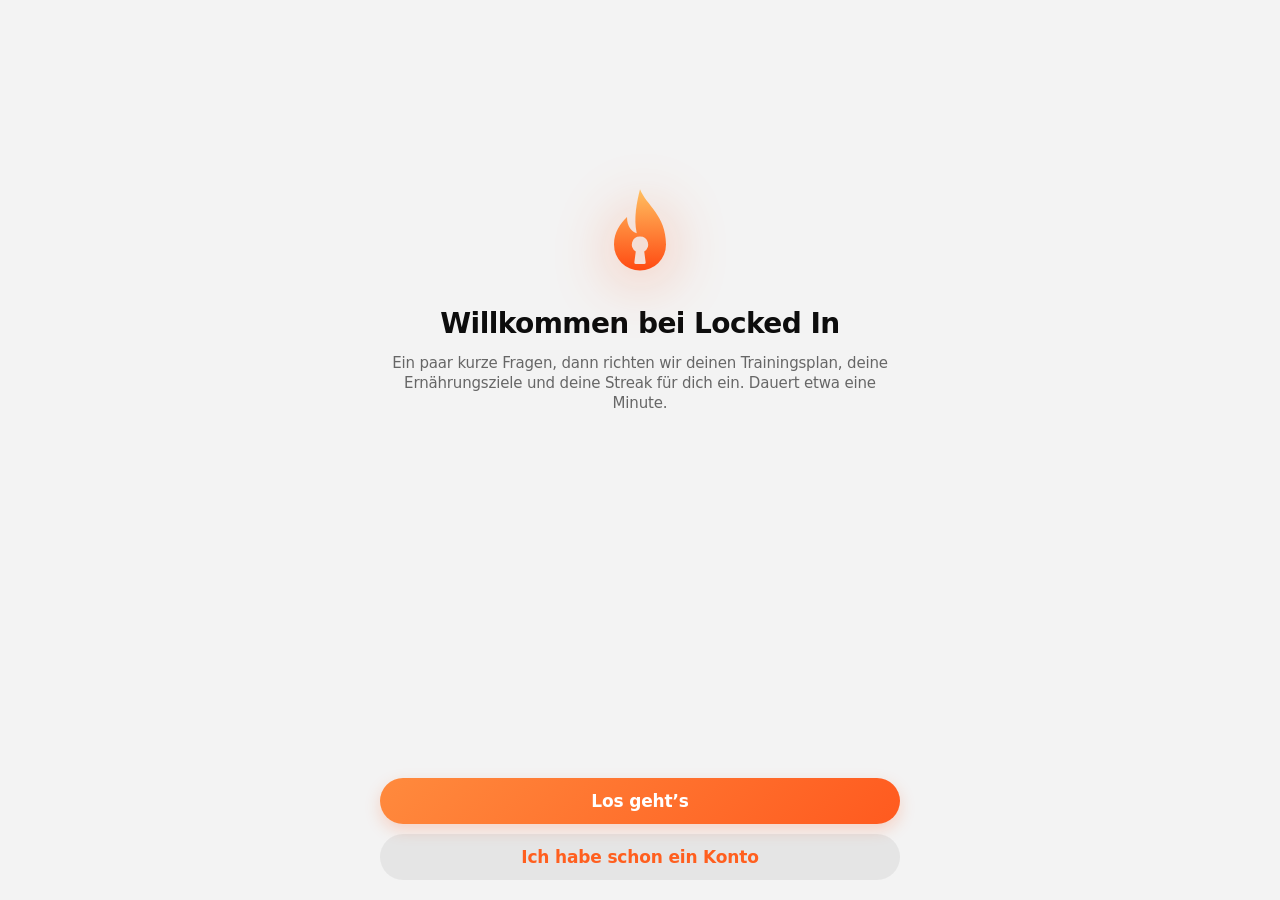
==== commit b9f4d6ba: "Add files via upload" ====
--- a/app/index.html
+++ b/app/index.html
@@ -12,31 +12,31 @@
 <style>
 /* Layout: iOS-style inset grouped cards in frosted "liquid glass" over a slow sunset mesh gradient; the warm gradient marks every "done" state. */
 :root{
-  --bg:#f2f2f6;
-  --blob1:#ffd8c4; --blob2:#e9e4f2; --blob3:#dfe6f2; --blob4:#f4e6dc;
+  --bg:#f3f3f3;
+  --blob1:color-mix(in srgb,var(--grad-a) 28%,#fff); --blob2:#efefef; --blob3:#ececec; --blob4:color-mix(in srgb,var(--grad-b) 12%,#fff);
   --glass:rgba(255,255,255,.58); --glass-strong:rgba(255,255,255,.78); --glass-edge:rgba(255,255,255,.85);
-  --sep:rgba(60,60,67,.14); --fill:rgba(120,120,128,.12); --fill2:rgba(120,120,128,.2);
-  --fg:#0b0b12; --muted:rgba(60,60,67,.62);
+  --sep:rgba(0,0,0,.1); --fill:rgba(0,0,0,.06); --fill2:rgba(0,0,0,.1);
+  --fg:#0d0d0d; --muted:rgba(0,0,0,.58);
   --tint:#ff5f1f; --grad-a:#ff8a3d; --grad-b:#ff5a1f; --grad-c:#ff5a1f;
   --on-grad:#ffffff; --miss:#ff3b30; --ok:#34c759;
-  --shadow:0 10px 30px rgba(70,40,90,.12),0 1px 2px rgba(70,40,90,.06);
-  --body:#d6d2dc; --musc:#c3bdca;
+  --shadow:0 10px 30px rgba(0,0,0,.1),0 1px 2px rgba(0,0,0,.05);
+  --body:#d9d9d9; --musc:#c4c4c4; --hair:#a8a8a8;
   --f:-apple-system,BlinkMacSystemFont,"SF Pro Text","SF Pro Display","Helvetica Neue",system-ui,sans-serif;
   --f-round:ui-rounded,"SF Pro Rounded",-apple-system,BlinkMacSystemFont,system-ui,sans-serif;
   --r:24px;
 }
 @media (prefers-color-scheme: dark){:root:not([data-theme="light"]){
-  --bg:#08070d; --blob1:#3a2016; --blob2:#1c1a26; --blob3:#171c26; --blob4:#2a1d17;
-  --glass:rgba(30,30,40,.52); --glass-strong:rgba(38,38,50,.78); --glass-edge:rgba(255,255,255,.14);
-  --sep:rgba(84,84,88,.5); --fill:rgba(118,118,128,.22); --fill2:rgba(118,118,128,.32);
-  --fg:#ffffff; --muted:rgba(235,235,245,.6); --tint:#ff7a45; --miss:#ff453a; --ok:#30d158;
-  --shadow:0 10px 30px rgba(0,0,0,.35); --body:#2a2932; --musc:#403d49; color-scheme:dark}}
+  --bg:#000000; --blob1:color-mix(in srgb,var(--grad-b) 17%,#000); --blob2:#000000; --blob3:#000000; --blob4:color-mix(in srgb,var(--grad-a) 9%,#000);
+  --glass:rgba(20,20,20,.86); --glass-strong:rgba(30,30,30,.94); --glass-edge:rgba(255,255,255,.08);
+  --sep:rgba(255,255,255,.09); --fill:rgba(255,255,255,.08); --fill2:rgba(255,255,255,.13);
+  --fg:#f5f5f5; --muted:rgba(255,255,255,.6); --tint:#ff7a45; --miss:#ff453a; --ok:#30d158;
+  --shadow:0 10px 30px rgba(0,0,0,.5); --body:#262626; --musc:#3a3a3a; --hair:#4d4d4d; color-scheme:dark}}
 :root[data-theme="dark"]{
-  --bg:#08070d; --blob1:#3a2016; --blob2:#1c1a26; --blob3:#171c26; --blob4:#2a1d17;
-  --glass:rgba(30,30,40,.52); --glass-strong:rgba(38,38,50,.78); --glass-edge:rgba(255,255,255,.14);
-  --sep:rgba(84,84,88,.5); --fill:rgba(118,118,128,.22); --fill2:rgba(118,118,128,.32);
-  --fg:#ffffff; --muted:rgba(235,235,245,.6); --tint:#ff7a45; --miss:#ff453a; --ok:#30d158;
-  --shadow:0 10px 30px rgba(0,0,0,.35); --body:#2a2932; --musc:#403d49; color-scheme:dark}
+  --bg:#000000; --blob1:color-mix(in srgb,var(--grad-b) 17%,#000); --blob2:#000000; --blob3:#000000; --blob4:color-mix(in srgb,var(--grad-a) 9%,#000);
+  --glass:rgba(20,20,20,.86); --glass-strong:rgba(30,30,30,.94); --glass-edge:rgba(255,255,255,.08);
+  --sep:rgba(255,255,255,.09); --fill:rgba(255,255,255,.08); --fill2:rgba(255,255,255,.13);
+  --fg:#f5f5f5; --muted:rgba(255,255,255,.6); --tint:#ff7a45; --miss:#ff453a; --ok:#30d158;
+  --shadow:0 10px 30px rgba(0,0,0,.5); --body:#262626; --musc:#3a3a3a; --hair:#4d4d4d; color-scheme:dark}
 
 [hidden]{display:none!important}
 html,body{background:var(--bg)}
@@ -77,7 +77,7 @@
 .sync.local i{background:var(--miss)}
 
 .streak{display:grid;grid-template-columns:auto 1fr;align-items:center;gap:6px 16px;padding:18px}
-.flame{width:56px;height:68px;grid-row:span 2;filter:drop-shadow(0 6px 12px rgba(255,90,31,.25))}
+.flame{width:56px;height:68px;grid-row:span 2;filter:drop-shadow(0 6px 12px color-mix(in srgb,var(--grad-b) 25%,transparent))}
 .flame.cold{filter:none;opacity:.35}
 .flame.cold path:first-child{fill:var(--fill2)}
 .streak-num{font-family:var(--f-round);font-weight:800;font-size:58px;line-height:.95;letter-spacing:-.03em;font-variant-numeric:tabular-nums}
@@ -118,7 +118,7 @@
 .check:active{background:var(--fill)}
 .box{width:26px;height:26px;border-radius:50%;border:2px solid var(--fill2);display:grid;place-items:center;flex:none;transition:transform .2s,background .2s,border-color .2s;font-weight:600;color:var(--muted);font-size:18px;line-height:1}
 .box svg{width:15px;height:15px;opacity:0;transform:scale(.4);transition:opacity .2s,transform .25s cubic-bezier(.3,1.6,.5,1)}
-.check.on .box{border-color:transparent;background:linear-gradient(135deg,var(--grad-a),var(--grad-b))}
+.check.on .box{border-color:transparent;background:var(--tint);color:var(--on-grad)}
 .check.on .box svg{opacity:1;transform:none}
 .check.on .nm{color:var(--muted)}
 .check .nm{font-weight:500;flex:1;min-width:0;overflow-wrap:break-word;-webkit-hyphens:auto;hyphens:auto}
@@ -153,7 +153,7 @@
 .day .mkw{height:12px;display:grid;place-items:center;margin-top:1px}
 .day .mk{width:12px;height:12px}
 .day.miss{background:color-mix(in srgb,var(--miss) 10%,transparent)}
-.day.done{background:linear-gradient(135deg,var(--grad-a),var(--grad-b));color:var(--on-grad);font-weight:700;box-shadow:0 4px 12px rgba(255,90,31,.25)}
+.day.done{background:linear-gradient(135deg,var(--grad-a),var(--grad-b));color:var(--on-grad);font-weight:700;box-shadow:0 4px 12px color-mix(in srgb,var(--grad-b) 25%,transparent)}
 .day.today:not(.done){color:var(--tint);font-weight:800}
 .day.today::before{content:"";position:absolute;inset:-3px;border-radius:50%;border:2px solid var(--tint)}
 .day .dots{display:flex;gap:2px;height:4px;position:absolute;bottom:5px}
@@ -176,7 +176,7 @@
 .swatches{display:flex;gap:10px;flex-wrap:wrap}
 .sw{width:30px;height:30px;border-radius:50%}
 .sw.on{box-shadow:0 0 0 3px var(--bg),0 0 0 5px var(--fg)}
-.btn{height:46px;padding:0 20px;border-radius:999px;background:linear-gradient(135deg,var(--grad-a),var(--grad-b));color:var(--on-grad);font-weight:600;white-space:nowrap;box-shadow:0 6px 16px rgba(255,90,31,.22);transition:transform .15s}
+.btn{height:46px;padding:0 20px;border-radius:999px;background:linear-gradient(135deg,var(--grad-a),var(--grad-b));color:var(--on-grad);font-weight:600;white-space:nowrap;box-shadow:0 6px 16px color-mix(in srgb,var(--grad-b) 22%,transparent);transition:transform .15s}
 .btn:active{transform:scale(.96)}
 .btn.ghost{background:var(--fill);color:var(--tint);box-shadow:none}
 .btn.danger{background:var(--miss);box-shadow:none}
@@ -211,7 +211,7 @@
 .dc-ins{font-size:13.5px;color:var(--muted)}
 /* profile avatar */
 .tb-right{display:flex;align-items:center;gap:8px;flex-shrink:0}
-.avbtn{position:relative;width:40px;height:40px;border-radius:50%;flex-shrink:0;display:grid;place-items:center;overflow:visible;background:linear-gradient(135deg,var(--grad-a),var(--grad-b));color:#fff;font-weight:800;font-size:17px;box-shadow:0 4px 12px rgba(255,90,31,.25)}
+.avbtn{position:relative;width:40px;height:40px;border-radius:50%;flex-shrink:0;display:grid;place-items:center;overflow:visible;background:linear-gradient(135deg,var(--grad-a),var(--grad-b));color:var(--on-grad);font-weight:800;font-size:17px;box-shadow:0 4px 12px color-mix(in srgb,var(--grad-b) 25%,transparent)}
 .gearbtn{width:40px;height:40px;border-radius:50%;flex-shrink:0;display:grid;place-items:center;background:var(--glass-strong);color:var(--fg);border:1px solid var(--glass-edge);box-shadow:var(--shadow);-webkit-backdrop-filter:blur(20px);backdrop-filter:blur(20px);transition:transform .15s}
 .gearbtn:active{transform:scale(.92) rotate(30deg)}
 .gearbtn svg{width:21px;height:21px}
@@ -220,7 +220,7 @@
 .avbtn svg{width:22px;height:22px}
 .avbtn .avdot{position:absolute;right:-1px;bottom:-1px;width:12px;height:12px;border-radius:50%;border:2px solid var(--bg);background:var(--miss)}
 .avbtn .avdot.ok{background:var(--ok)}
-.av-big{width:96px;height:96px;border-radius:50%;display:grid;place-items:center;background:linear-gradient(135deg,var(--grad-a),var(--grad-b));color:#fff;font-size:40px;font-weight:800;overflow:hidden}
+.av-big{width:96px;height:96px;border-radius:50%;display:grid;place-items:center;background:linear-gradient(135deg,var(--grad-a),var(--grad-b));color:var(--on-grad);font-size:40px;font-weight:800;overflow:hidden}
 .av-big svg{width:50px;height:50px}
 .prof-head{display:flex;flex-direction:column;align-items:center;gap:8px;text-align:center}
 .prof-name{font-size:22px;font-weight:800;letter-spacing:-.02em}
@@ -246,7 +246,7 @@
 .onb-days button.on{border-color:var(--tint);color:var(--tint)}
 .onb-foot{margin-top:auto;display:flex;flex-direction:column;gap:10px;padding-top:10px}
 .onb-hero{display:flex;flex-direction:column;align-items:center;text-align:center;gap:12px;margin:auto 0}
-.onb-hero svg{width:88px;height:104px;filter:drop-shadow(0 10px 30px rgba(255,90,31,.45))}
+.onb-hero svg{width:88px;height:104px;filter:drop-shadow(0 10px 30px color-mix(in srgb,var(--grad-b) 45%,transparent))}
 .onb-sum{display:flex;flex-direction:column;gap:2px;padding:14px 16px;border-radius:18px;background:var(--glass-strong)}
 .onb-sum span{font-size:13px;color:var(--muted)}
 .onb-sum b{font-size:17px}
@@ -367,7 +367,7 @@
 .ws-d.t:not(.sel) .ws-n{color:var(--tint)}
 .wcard{display:flex;flex-direction:column;gap:12px;padding:18px;text-align:left;width:100%;box-sizing:border-box}
 .wc-head{display:flex;align-items:center;gap:12px}
-.wc-ic{width:48px;height:48px;border-radius:14px;display:grid;place-items:center;flex:none;background:linear-gradient(135deg,var(--grad-a),var(--grad-b));color:#fff}
+.wc-ic{width:48px;height:48px;border-radius:14px;display:grid;place-items:center;flex:none;background:linear-gradient(135deg,var(--grad-a),var(--grad-b));color:var(--on-grad)}
 .wc-ic svg{width:26px;height:26px}
 .wc-ic.x{background:color-mix(in srgb,var(--miss) 85%,#000)}
 .wc-t{flex:1;min-width:0;display:flex;flex-direction:column;gap:2px}
@@ -437,7 +437,7 @@
 .tiles .stat b{font-size:26px}
 .stat em{font-style:normal;font-size:12px;color:var(--muted)}
 .sum-hero{display:flex;flex-direction:column;align-items:center;text-align:center;gap:8px;padding:6px 0}
-.sum-icon{width:64px;height:64px;border-radius:20px;display:grid;place-items:center;background:linear-gradient(135deg,var(--grad-a),var(--grad-b));color:#fff;box-shadow:0 10px 24px rgba(255,90,31,.3)}
+.sum-icon{width:64px;height:64px;border-radius:20px;display:grid;place-items:center;background:linear-gradient(135deg,var(--grad-a),var(--grad-b));color:var(--on-grad);box-shadow:0 10px 24px color-mix(in srgb,var(--grad-b) 30%,transparent)}
 .sum-icon svg{width:34px;height:34px}
 .prlist{display:flex;flex-direction:column;gap:8px}
 .pr{display:flex;align-items:center;gap:10px;padding:12px 14px;border-radius:14px;background:color-mix(in srgb,#f2b632 18%,transparent)}
@@ -508,9 +508,9 @@
 .sum-bar .navbtn svg{width:18px;height:18px}
 .sum-scroll{position:relative;z-index:1;flex:1;overflow-y:auto;overflow-x:hidden;-webkit-overflow-scrolling:touch;overscroll-behavior:contain}
 .sum-in{max-width:520px;margin:0 auto;padding-top:18px;padding-bottom:calc(170px + env(safe-area-inset-bottom,0px) + var(--lift,0px));padding-left:max(16px,env(safe-area-inset-left,0px));padding-right:max(16px,env(safe-area-inset-right,0px));display:flex;flex-direction:column;gap:16px}
-.sum-flame{width:120px;height:120px;border-radius:50%;margin:4px auto 0;display:grid;place-items:center;background:radial-gradient(circle at 50% 40%,#8a3d1c,#3e180b);box-shadow:0 0 60px rgba(255,110,40,.45)}
+.sum-flame{width:120px;height:120px;border-radius:50%;margin:4px auto 0;display:grid;place-items:center;background:radial-gradient(circle at 50% 40%,#8a3d1c,#3e180b);box-shadow:0 0 60px color-mix(in srgb,var(--grad-b) 45%,transparent)}
 .sum-flame svg{width:58px;height:68px}
-.sum-num{font-family:var(--f-round);font-size:104px;font-weight:900;line-height:.95;text-align:center;letter-spacing:-.04em;background:linear-gradient(180deg,#ff8a3d,#a8431c);-webkit-background-clip:text;background-clip:text;color:transparent;font-variant-numeric:tabular-nums}
+.sum-num{font-family:var(--f-round);font-size:104px;font-weight:900;line-height:.95;text-align:center;letter-spacing:-.04em;background:linear-gradient(180deg,var(--grad-a),color-mix(in srgb,var(--grad-b) 62%,#000));-webkit-background-clip:text;background-clip:text;color:transparent;font-variant-numeric:tabular-nums}
 .sum-sub{text-align:center;font-size:26px;font-weight:800;letter-spacing:-.02em;margin-top:-10px}
 .sum-date{text-align:center;margin-top:-8px}
 .sweek{display:grid;grid-template-columns:repeat(7,minmax(0,1fr));grid-template-rows:auto 46px;row-gap:8px;padding:14px 10px}
@@ -728,6 +728,79 @@
 .pl-bar{width:34px;height:8px;border-radius:4px;background:#b0b0b8;flex:none}
 .pl{width:20px;border-radius:4px;display:grid;place-items:center;flex:none;box-shadow:inset 0 0 0 1px rgba(0,0,0,.15)}
 .pl b{font-size:9px;font-weight:800;color:#111;writing-mode:vertical-rl;transform:rotate(180deg)}
+.seg button small{display:block;font-size:9px;font-weight:700;opacity:.75;margin-top:1px;line-height:1.1}
+.restpill .rest-dim{display:grid;place-items:center}
+/* v4: größere Hauptleiste, ruhigeres Abhak-Kästchen */
+.box{width:28px;height:28px;border-width:2px;border-color:color-mix(in srgb,var(--fg) 28%,transparent)}
+.box svg{width:16px;height:16px}
+.app>.tabbar{padding:6px;gap:2px}
+.app>.tabbar{max-width:calc(100vw - 12px)}
+.app>.tabbar button{padding:9px 9px;font-size:12px;gap:3px}
+.app>.tabbar .tb-set{width:auto;height:auto;border-radius:999px;background:none!important;border:0!important;-webkit-backdrop-filter:none;backdrop-filter:none;display:flex;flex-direction:column;align-items:center;color:var(--muted);box-shadow:none!important;margin-left:2px;padding:9px 9px}
+.app>.tabbar .tb-set:active{transform:scale(.92)}
+.app>.tabbar .tb-set svg{width:27px;height:27px}
+.app>.tabbar svg{width:27px;height:27px}
+@media (max-width:390px){.app>.tabbar button,.app>.tabbar .tb-set{padding:8px 6px;font-size:11px}.app>.tabbar svg,.app>.tabbar .tb-set svg{width:24px;height:24px}}
+.topnav .tabbar button{padding:9px 15px}.stsec{display:flex;flex-direction:column;gap:10px;padding:14px;border-radius:20px;background:var(--fill);margin-top:4px}
+.stsec-h{display:flex;align-items:center;gap:9px;margin:0;font-size:17px;font-weight:800}
+.stsec-h svg{width:20px;height:20px;color:var(--tint);flex:none}
+.stsec .seg{background:color-mix(in srgb,var(--bg) 55%,transparent)!important}
+.stsec .seg button.on{background:var(--glass-strong);box-shadow:0 1px 4px rgba(0,0,0,.25)}
+.stsec .tgls{background:var(--glass-strong)}
+.st-prof{display:flex;align-items:center;gap:12px;width:100%;padding:12px;border-radius:20px;background:var(--fill);text-align:left}
+.st-prof .av-big.sm{width:52px;height:52px;font-size:20px;flex:none;margin:0}
+.st-prof-t{display:flex;flex-direction:column;gap:2px;flex:1;min-width:0}.st-prof-t b{font-size:17px}
+.st-prof>svg{width:16px;height:16px;color:var(--muted);flex:none}
+.st-hrow{align-items:center;gap:8px}.st-hrow label{min-width:52px}.st-hrow .field{flex:1;min-width:0}
+.fb-lab{font-size:14px;font-weight:700}
+.fb-msg{min-height:120px}
+.fb-cnt{text-align:right;margin-top:-6px}
+.fb-shots{display:flex;gap:8px;flex-wrap:wrap}
+.fb-shot{position:relative;width:78px;height:110px;border-radius:12px;overflow:hidden;background:var(--fill)}
+.fb-shot img{width:100%;height:100%;object-fit:cover;display:block}
+.fb-shot button{position:absolute;top:4px;right:4px;width:26px;height:26px;border-radius:50%;background:rgba(0,0,0,.65);color:#fff;display:grid;place-items:center}
+.fb-shot button svg{width:12px;height:12px}
+.fb-add{position:relative;width:78px;height:110px;border-radius:12px;border:2px dashed var(--sep);display:flex;flex-direction:column;align-items:center;justify-content:center;color:var(--tint);cursor:pointer}
+.fb-add span{font-size:28px;font-weight:700;line-height:1}.fb-add small{font-size:11px;font-weight:700}
+.fb-add input{position:absolute;inset:0;opacity:0;cursor:pointer}
+.onb-unit{margin-bottom:4px}
+.exsearch{position:sticky;top:0;z-index:3;display:flex;align-items:center;gap:10px;height:50px;padding:0 8px 0 14px;border-radius:16px;background:var(--glass-strong);border:1.5px solid var(--sep);box-shadow:0 6px 16px rgba(0,0,0,.25)}
+.exsearch:focus-within{border-color:var(--tint)}
+.exsearch>svg{width:20px;height:20px;flex:none;color:var(--muted)}
+.exsearch input{flex:1;min-width:0;height:100%;border:0;background:none;outline:none;font-size:16px;color:var(--fg)}
+.exsearch input::-webkit-search-cancel-button{display:none}
+.exs-cnt{font-size:12px;font-weight:600;color:var(--muted);white-space:nowrap}
+.exs-x{width:34px;height:34px;border-radius:50%;display:grid;place-items:center;background:var(--fill);color:var(--muted);flex:none}
+.exs-x svg{width:14px;height:14px}
+.fvtog{display:flex;gap:2px;padding:2px;border-radius:12px;background:var(--fill)}
+.fvtog button{width:38px;height:32px;border-radius:10px;display:grid;place-items:center;color:var(--muted)}
+.fvtog button.on{background:var(--glass-strong);color:var(--tint)}
+.fvtog svg{width:18px;height:18px}
+.fbars{display:flex;flex-direction:column;gap:14px}
+.fbar{display:flex;flex-direction:column;gap:7px}
+.fbar-l{display:flex;align-items:center;gap:8px;font-weight:700;font-size:15px}
+.fbar-l i{width:9px;height:9px;border-radius:50%}
+.fbar-v{font-size:13px;color:var(--muted)}.fbar-v b{color:var(--fg);font-size:15px}
+.fbar-t{height:14px;border-radius:7px;overflow:hidden}
+.fbar-t span{display:block;height:100%;border-radius:7px;transition:width .4s}
+.swp{display:grid;grid-template-columns:repeat(7,1fr);gap:5px}
+.swp-d{display:flex;flex-direction:column;align-items:center;gap:3px;padding:7px 2px;border-radius:12px;background:var(--fill);color:var(--muted);min-width:0}
+.swp-d small{font-size:10px;font-weight:700}
+.swp-d b{font-size:10px;font-weight:700;max-width:100%;overflow:hidden;text-overflow:ellipsis;white-space:nowrap}
+.swp-d.on{background:color-mix(in srgb,var(--tint) 18%,transparent);color:var(--tint)}
+.swp-d.ch{background:linear-gradient(135deg,var(--grad-a),var(--grad-b));color:var(--on-grad)}
+.swapnote{display:flex;align-items:center;justify-content:space-between;gap:10px;padding:10px 12px;border-radius:14px;background:color-mix(in srgb,var(--tint) 12%,transparent);font-size:13px;font-weight:600}
+.swapbtn{margin-top:8px}
+.accrow{display:grid;grid-template-columns:repeat(9,1fr);gap:8px}
+.accsw{aspect-ratio:1;border-radius:50%;position:relative;display:block;box-shadow:inset 0 0 0 1px rgba(255,255,255,.15);cursor:pointer}
+.accsw.on{box-shadow:0 0 0 2px var(--bg),0 0 0 4px var(--fg)}
+.acccustom input{position:absolute;inset:0;width:100%;height:100%;opacity:0;cursor:pointer;border:0;padding:0}
+.accprev{display:flex;align-items:center;gap:12px;padding:12px;border-radius:16px;background:var(--fill)}
+.accprev-btn{height:38px;padding:0 16px;border-radius:999px;display:inline-flex;align-items:center;font-size:14px;font-weight:700;background:linear-gradient(135deg,var(--grad-a),var(--grad-b));color:var(--on-grad)}
+.accprev-dot{width:22px;height:22px;border-radius:50%;background:var(--tint)}
+.accprev-txt{font-weight:800;color:var(--tint)}
+:root[data-theme="dark"] .glass{box-shadow:var(--shadow),inset 0 1px 0 rgba(255,255,255,.06)}
+@media (prefers-color-scheme: dark){:root:not([data-theme="light"]) .glass{box-shadow:var(--shadow),inset 0 1px 0 rgba(255,255,255,.06)}}
 .dim{position:fixed;inset:0;z-index:60;background:#000;display:grid;place-items:center;cursor:pointer}
 .dim-in{display:flex;flex-direction:column;align-items:center;gap:8px;color:#5a5a60;text-align:center}
 .dim-in span{font-size:14px;font-weight:700;letter-spacing:.14em;text-transform:uppercase}
@@ -856,6 +929,12 @@
 .ringbtn{position:relative;display:block;width:100%;min-width:0;padding:0;border-radius:14px}
 .ringbtn:active{background:var(--fill)}
 .ring.warnp .rg-fg{stroke:#ffb300}
+.ring.ok.near .rg-fg{stroke:#b5d334}.ring.ok.near .rw b{color:#b5d334}
+.weakp{display:flex;gap:8px;align-items:flex-start;padding:10px 12px;border-radius:14px;background:rgba(255,179,0,.12);font-size:13px;line-height:1.4}.weakp svg{width:16px;height:16px;flex:none;margin-top:1px;color:#ffb300}
+.rfreq{display:inline-block;margin-top:4px;padding:2px 7px;border-radius:999px;font-size:10px;font-weight:800;background:var(--fill);color:var(--muted);white-space:nowrap}
+.rfreq.ok{background:color-mix(in srgb,var(--ok) 16%,transparent);color:var(--ok)}
+.rfreq.one{background:color-mix(in srgb,var(--tint) 16%,transparent);color:var(--tint)}
+.weakp.infop{background:var(--fill)}.weakp.infop svg{color:var(--muted)}
 .ringdot{position:absolute;top:2px;right:calc(50% - 30px);width:10px;height:10px;border-radius:50%;background:#ffb300;box-shadow:0 0 0 2px var(--bg)}
 .grp-top{display:flex;align-items:baseline;justify-content:space-between;gap:8px}
 .grp-top b{font-family:var(--f-round);font-size:34px;font-weight:800}
@@ -875,6 +954,7 @@
   <button data-page="gym"><svg viewBox="0 0 24 24"><path d="M6.5 6.5v11M17.5 6.5v11M3.5 9v6M20.5 9v6M6.5 12h11" fill="none" stroke="currentColor" stroke-width="2.4" stroke-linecap="round"/></svg><span>Training</span></button>
   <button data-page="food"><svg viewBox="0 0 24 24"><path d="M7 3v8M5 3v5a2 2 0 0 0 4 0V3M7 11v10M17 21V3c-2.2 1.2-3.5 4-3.5 7.5V13H17" fill="none" stroke="currentColor" stroke-width="2" stroke-linecap="round" stroke-linejoin="round"/></svg><span>Ernährung</span></button>
   <button data-page="stats"><svg viewBox="0 0 24 24"><path d="M5 20V12M10 20V6M15 20v-9M20 20V4" fill="none" stroke="currentColor" stroke-width="2.6" stroke-linecap="round"/></svg><span>Stats</span></button>
+  <button class="gearbtn tb-set" aria-label="Einstellungen"><svg viewBox="0 0 24 24" fill="none" stroke="currentColor" stroke-width="2" stroke-linecap="round" stroke-linejoin="round" aria-hidden="true"><circle cx="12" cy="12" r="3"/><path d="M19.4 15a1.65 1.65 0 0 0 .33 1.82l.06.06a2 2 0 1 1-2.83 2.83l-.06-.06a1.65 1.65 0 0 0-1.82-.33 1.65 1.65 0 0 0-1 1.51V21a2 2 0 1 1-4 0v-.09A1.65 1.65 0 0 0 9 19.4a1.65 1.65 0 0 0-1.82.33l-.06.06a2 2 0 1 1-2.83-2.83l.06-.06A1.65 1.65 0 0 0 4.68 15a1.65 1.65 0 0 0-1.51-1H3a2 2 0 1 1 0-4h.09A1.65 1.65 0 0 0 4.6 9a1.65 1.65 0 0 0-.33-1.82l-.06-.06a2 2 0 1 1 2.83-2.83l.06.06A1.65 1.65 0 0 0 9 4.68a1.65 1.65 0 0 0 1-1.51V3a2 2 0 1 1 4 0v.09a1.65 1.65 0 0 0 1 1.51 1.65 1.65 0 0 0 1.82-.33l.06-.06a2 2 0 1 1 2.83 2.83l-.06.06A1.65 1.65 0 0 0 19.4 9a1.65 1.65 0 0 0 1.51 1H21a2 2 0 1 1 0 4h-.09a1.65 1.65 0 0 0-1.51 1z"/></svg></button>
 </nav></div>
 <div class="wrap" id="page-home">
   <header class="hero">
@@ -887,7 +967,7 @@
     </div>
     <div class="streak glass">
       <svg class="flame" id="flame" viewBox="0 0 54 64" aria-hidden="true">
-        <defs><linearGradient id="fg" x1="0" y1="1" x2=".6" y2="0"><stop offset="0" stop-color="#ff4d1a"/><stop offset="1" stop-color="#ffa04a"/></linearGradient></defs>
+        <defs><linearGradient id="fg" x1="0" y1="1" x2=".6" y2="0"><stop offset="0" stop-color="#ff4d1a" style="stop-color:var(--grad-b)"/><stop offset="1" stop-color="#ffa04a" style="stop-color:var(--grad-a)"/></linearGradient></defs>
         <path d="M27 2c4 10 16 16 16 34a16 16 0 0 1-32 0c0-8 4-13 8-17 0 6 3 9 6 10-2-9 0-19 2-27z" fill="url(#fg)"/>
         <path d="M27 32c2 5 7 8 7 15a7 7 0 0 1-14 0c0-5 3-8 5-10 0 3 1 4 2 5 0-4 0-7 0-10z" fill="#fff" opacity=".55"/>
       </svg>
@@ -1012,26 +1092,14 @@
 
 <nav class="subbar glass" id="stats-sub" hidden aria-label="Statistik-Bereiche"></nav>
 <div id="sum-root"></div>
-<div class="restpill glass" id="rest" hidden><div class="rest-bar" id="rest-bar"></div><span class="rest-l">Pause</span><b id="rest-t">1:30</b><button data-r="-15">−15</button><button data-r="15">+15</button><button data-r="skip">Weiter</button></div>
+<div class="restpill glass" id="rest" hidden><div class="rest-bar" id="rest-bar"></div><span class="rest-l">Pause</span><b id="rest-t">1:30</b><button data-r="-15">−15</button><button data-r="15">+15</button><button data-r="dim" class="rest-dim" aria-label="Abdunkeln"><svg viewBox="0 0 24 24" width="16" height="16" aria-hidden="true"><path d="M20 14.5A8 8 0 0 1 9.5 4a8 8 0 1 0 10.5 10.5z" fill="currentColor"/></svg></button><button data-r="skip">Weiter</button></div>
 </div>
 
 <div id="sheet-root"></div>
 <div id="dim" class="dim" hidden><div class="dim-in"><span>Pause</span><b id="dim-t">1:30</b><em>Tippen zum Zurückkehren</em></div></div>
 <div id="toast-root"></div>
 
-<script>
-var supabase=(function(e){function t(e,t){var n={};for(var r in e)Object.prototype.hasOwnProperty.call(e,r)&&t.indexOf(r)<0&&(n[r]=e[r]);if(e!=null&&typeof Object.getOwnPropertySymbols==`function`)for(var i=0,r=Object.getOwnPropertySymbols(e);i<r.length;i++)t.indexOf(r[i])<0&&Object.prototype.propertyIsEnumerable.call(e,r[i])&&(n[r[i]]=e[r[i]]);return n}function n(e,t,n,r){function i(e){return e instanceof n?e:new n(function(t){t(e)})}return new(n||=Promise)(function(n,a){function o(e){try{c(r.next(e))}catch(e){a(e)}}function s(e){try{c(r.throw(e))}catch(e){a(e)}}function c(e){e.done?n(e.value):i(e.value).then(o,s)}c((r=r.apply(e,t||[])).next())})}let r=e=>e?(...t)=>e(...t):(...e)=>fetch(...e);var i=class extends Error{constructor(e,t=`FunctionsError`,n){super(e),this.name=t,this.context=n}toJSON(){return{name:this.name,message:this.message,context:this.context}}},a=class extends i{constructor(e){super(`Failed to send a request to the Edge Function`,`FunctionsFetchError`,e)}},o=class extends i{constructor(e){super(`Relay Error invoking the Edge Function`,`FunctionsRelayError`,e)}},s=class extends i{constructor(e){super(`Edge Function returned a non-2xx status code`,`FunctionsHttpError`,e)}},c;(function(e){e.Any=`any`,e.ApNortheast1=`ap-northeast-1`,e.ApNortheast2=`ap-northeast-2`,e.ApSouth1=`ap-south-1`,e.ApSoutheast1=`ap-southeast-1`,e.ApSoutheast2=`ap-southeast-2`,e.CaCentral1=`ca-central-1`,e.EuCentral1=`eu-central-1`,e.EuWest1=`eu-west-1`,e.EuWest2=`eu-west-2`,e.EuWest3=`eu-west-3`,e.SaEast1=`sa-east-1`,e.UsEast1=`us-east-1`,e.UsWest1=`us-west-1`,e.UsWest2=`us-west-2`})(c||={});var l=class{constructor(e,{headers:t={},customFetch:n,region:i=c.Any}={}){this.url=e,this.headers=t,this.region=i,this.fetch=r(n)}setAuth(e){this.headers.Authorization=`Bearer ${e}`}invoke(e){return n(this,arguments,void 0,function*(e,t={}){var n;let r,i,c;try{let{headers:n,method:l,body:u,signal:d,timeout:f}=t,p={},{region:m}=t;m||=this.region;let h=new URL(`${this.url}/${e}`);m&&m!==`any`&&(p[`x-region`]=m,h.searchParams.set(`forceFunctionRegion`,m));let g,ee=!!n&&Object.keys(n).some(e=>e.toLowerCase()===`content-type`);u&&!ee?typeof Blob<`u`&&u instanceof Blob||u instanceof ArrayBuffer?(p[`Content-Type`]=u.type||`application/octet-stream`,g=u):typeof u==`string`?(p[`Content-Type`]=`text/plain`,g=u):typeof FormData<`u`&&u instanceof FormData?g=u:(p[`Content-Type`]=`application/json`,g=JSON.stringify(u)):g=u&&typeof u!=`string`&&!(typeof Blob<`u`&&u instanceof Blob)&&!(u instanceof ArrayBuffer)&&!(typeof FormData<`u`&&u instanceof FormData)?JSON.stringify(u):u;let te=d;f&&(i=new AbortController,r=setTimeout(()=>i.abort(),f),d?(te=i.signal,c=()=>i.abort(),d.addEventListener(`abort`,c)):te=i.signal);let _=yield this.fetch(h.toString(),{method:l||`POST`,headers:Object.assign(Object.assign(Object.assign({},p),this.headers),n),body:g,signal:te}).catch(e=>{throw new a(e)}),ne=_.headers.get(`x-relay-error`);if(ne&&ne===`true`)throw new o(_);if(!_.ok)throw new s(_);let re=(_.headers.get(`Content-Type`)??`text/plain`).split(`;`)[0].trim().toLowerCase(),ie;return ie=re===`application/json`?yield _.json():re===`application/octet-stream`||re===`application/pdf`?yield _.blob():re===`text/event-stream`?_:re===`multipart/form-data`?yield _.formData():yield _.text(),{data:ie,error:null,response:_}}catch(e){return{data:null,error:e,response:e instanceof s||e instanceof o?e.context:void 0}}finally{r&&clearTimeout(r),c&&((n=t.signal)==null||n.removeEventListener(`abort`,c))}})}},u=class extends Error{constructor(e){super(e.message),this.name=`PostgrestError`,this.details=e.details,this.hint=e.hint,this.code=e.code}toJSON(){return{name:this.name,message:this.message,details:this.details,hint:this.hint,code:this.code}}};let d=e=>Math.min(1e3*2**e,3e4),f=[520,503],p=[`GET`,`HEAD`,`OPTIONS`];function m(e){"@babel/helpers - typeof";return m=typeof Symbol==`function`&&typeof Symbol.iterator==`symbol`?function(e){return typeof e}:function(e){return e&&typeof Symbol==`function`&&e.constructor===Symbol&&e!==Symbol.prototype?`symbol`:typeof e},m(e)}function h(e,t){if(m(e)!=`object`||!e)return e;var n=e[Symbol.toPrimitive];if(n!==void 0){var r=n.call(e,t||`default`);if(m(r)!=`object`)return r;throw TypeError(`@@toPrimitive must return a primitive value.`)}return(t===`string`?String:Number)(e)}function g(e){var t=h(e,`string`);return m(t)==`symbol`?t:t+``}function ee(e,t,n){return(t=g(t))in e?Object.defineProperty(e,t,{value:n,enumerable:!0,configurable:!0,writable:!0}):e[t]=n,e}function te(e,t){var n=Object.keys(e);if(Object.getOwnPropertySymbols){var r=Object.getOwnPropertySymbols(e);t&&(r=r.filter(function(t){return Object.getOwnPropertyDescriptor(e,t).enumerable})),n.push.apply(n,r)}return n}function _(e){for(var t=1;t<arguments.length;t++){var n=arguments[t]==null?{}:arguments[t];t%2?te(Object(n),!0).forEach(function(t){ee(e,t,n[t])}):Object.getOwnPropertyDescriptors?Object.defineProperties(e,Object.getOwnPropertyDescriptors(n)):te(Object(n)).forEach(function(t){Object.defineProperty(e,t,Object.getOwnPropertyDescriptor(n,t))})}return e}function ne(e,t){return new Promise(n=>{if(t?.aborted){n();return}let r=setTimeout(()=>{t?.removeEventListener(`abort`,i),n()},e);function i(){clearTimeout(r),n()}t?.addEventListener(`abort`,i)})}function re(e,t,n,r){return!(!r||n>=3||!p.includes(e)||!f.includes(t))}async function ie(e,t,n,r){let i=0;for(;;){let a=_({},n.headers);i>0&&(a[`X-Retry-Count`]=String(i));let o;try{o=await e(t,{method:n.method,headers:a,body:n.body,signal:n.signal})}catch(e){if(e?.name===`AbortError`||e?.code===`ABORT_ERR`||e?.name===`TimeoutError`&&n.signal?.aborted||!p.includes(n.method))throw e;if(r&&i<3){let e=d(i);i++,await ne(e,n.signal);continue}throw e}if(re(n.method,o.status,i,r)){let e=o.headers?.get(`Retry-After`)??null,t=e===null?d(i):Math.max(0,parseInt(e,10)||0)*1e3;await o.text(),i++,await ne(t,n.signal);continue}return o}}var ae=class{constructor(e){this.shouldThrowOnError=!1,this.retryEnabled=!0,this.method=e.method,this.url=e.url,this.headers=new Headers(e.headers),this.schema=e.schema,this.body=e.body,this.shouldThrowOnError=e.shouldThrowOnError??!1,this.signal=e.signal,this.isMaybeSingle=e.isMaybeSingle??!1,this.shouldStripNulls=e.shouldStripNulls??!1,this.urlLengthLimit=e.urlLengthLimit??8e3,this.retryEnabled=e.retry??!0,e.fetch?this.fetch=e.fetch:this.fetch=fetch}throwOnError(){return this.shouldThrowOnError=!0,this}stripNulls(){if(this.headers.get(`Accept`)===`text/csv`)throw Error(`stripNulls() cannot be used with csv()`);return this.shouldStripNulls=!0,this}setHeader(e,t){return this.headers=new Headers(this.headers),this.headers.set(e,t),this}retry(e){return this.retryEnabled=e,this}then(e,t){var n=this;if(this.schema===void 0||([`GET`,`HEAD`].includes(this.method)?this.headers.set(`Accept-Profile`,this.schema):this.headers.set(`Content-Profile`,this.schema)),this.method!==`GET`&&this.method!==`HEAD`&&this.headers.set(`Content-Type`,`application/json`),this.shouldStripNulls){let e=this.headers.get(`Accept`);e===`application/vnd.pgrst.object+json`?this.headers.set(`Accept`,`application/vnd.pgrst.object+json;nulls=stripped`):(!e||e===`application/json`)&&this.headers.set(`Accept`,`application/vnd.pgrst.array+json;nulls=stripped`)}let r=this.fetch,i=(async()=>{let e={};n.headers.forEach((t,n)=>{e[n]=t});let t=await ie(r,n.url.toString(),{method:n.method,headers:e,body:JSON.stringify(n.body,(e,t)=>typeof t==`bigint`?t.toString():t),signal:n.signal},n.retryEnabled);return await n.processResponse(t)})();return this.shouldThrowOnError||(i=i.catch(e=>{let t=``,n=``,r=``,i=e?.cause;if(i){let n=i?.message??``,r=i?.code??``;t=`${e?.name??`FetchError`}: ${e?.message}`,t+=`\n\nCaused by: ${i?.name??`Error`}: ${n}`,r&&(t+=` (${r})`),i?.stack&&(t+=`\n${i.stack}`)}else t=e?.stack??``;let a=this.url.toString().length;return e?.name===`AbortError`||e?.code===`ABORT_ERR`?(r=``,n=`Request was aborted (timeout or manual cancellation)`,a>this.urlLengthLimit&&(n+=`. Note: Your request URL is ${a} characters, which may exceed server limits. If selecting many fields, consider using views. If filtering with large arrays (e.g., .in('id', [many IDs])), consider using an RPC function to pass values server-side.`)):(i?.name===`HeadersOverflowError`||i?.code===`UND_ERR_HEADERS_OVERFLOW`)&&(r=``,n=`HTTP headers exceeded server limits (typically 16KB)`,a>this.urlLengthLimit&&(n+=`. Your request URL is ${a} characters. If selecting many fields, consider using views. If filtering with large arrays (e.g., .in('id', [200+ IDs])), consider using an RPC function instead.`)),{success:!1,error:{message:`${e?.name??`FetchError`}: ${e?.message}`,details:t,hint:n,code:r},data:null,count:null,status:0,statusText:``}})),i.then(e,t)}async processResponse(e){var t=this;let n=null,r=null,i=null,a=e.status,o=e.statusText;if(e.ok){if(t.method!==`HEAD`){let i=await e.text();if(i!==``)if(t.headers.get(`Accept`)===`text/csv`)r=i;else if(t.headers.get(`Accept`)&&t.headers.get(`Accept`)?.includes(`application/vnd.pgrst.plan+text`))r=i;else try{r=JSON.parse(i)}catch{if(n={message:i},r=null,t.shouldThrowOnError)throw new u({message:i,details:``,hint:``,code:``})}}let s=t.headers.get(`Prefer`)?.match(/count=(exact|planned|estimated)/),c=e.headers.get(`content-range`)?.split(`/`);if(s&&c&&c.length>1&&(i=parseInt(c[1])),t.isMaybeSingle&&Array.isArray(r))if(r.length>1){if(n={code:`PGRST116`,details:`Results contain ${r.length} rows, application/vnd.pgrst.object+json requires 1 row`,hint:null,message:`JSON object requested, multiple (or no) rows returned`},r=null,i=null,a=406,o=`Not Acceptable`,t.shouldThrowOnError)throw new u(_(_({},n),{},{hint:n.hint??``}))}else r=r.length===1?r[0]:null}else{let i=await e.text();try{n=JSON.parse(i),Array.isArray(n)&&e.status===404&&(r=[],n=null,a=200,o=`OK`)}catch{e.status===404&&i===``?(a=204,o=`No Content`):n={message:i}}if(n&&t.shouldThrowOnError)throw new u(n)}return{success:n===null,error:n,data:r,count:i,status:a,statusText:o}}returns(){return this}overrideTypes(){return this}},oe=class extends ae{throwOnError(){return super.throwOnError()}select(e){let t=!1,n=(e??`*`).split(``).map(e=>/\s/.test(e)&&!t?``:(e===`"`&&(t=!t),e)).join(``);return this.url.searchParams.set(`select`,n),this.headers.append(`Prefer`,`return=representation`),this}order(e,{ascending:t=!0,nullsFirst:n,foreignTable:r,referencedTable:i=r}={}){let a=i?`${i}.order`:`order`,o=this.url.searchParams.get(a);return this.url.searchParams.set(a,`${o?`${o},`:``}${e}.${t?`asc`:`desc`}${n===void 0?``:n?`.nullsfirst`:`.nullslast`}`),this}limit(e,{foreignTable:t,referencedTable:n=t}={}){let r=n===void 0?`limit`:`${n}.limit`;return this.url.searchParams.set(r,`${e}`),this}range(e,t,{foreignTable:n,referencedTable:r=n}={}){let i=r===void 0?`offset`:`${r}.offset`,a=r===void 0?`limit`:`${r}.limit`;return this.url.searchParams.set(i,`${e}`),this.url.searchParams.set(a,`${t-e+1}`),this}abortSignal(e){return this.signal=e,this}single(){return this.headers.set(`Accept`,`application/vnd.pgrst.object+json`),this}maybeSingle(){return this.isMaybeSingle=!0,this}csv(){return this.headers.set(`Accept`,`text/csv`),this}geojson(){return this.headers.set(`Accept`,`application/geo+json`),this}explain({analyze:e=!1,verbose:t=!1,settings:n=!1,buffers:r=!1,wal:i=!1,format:a=`text`}={}){let o=[e?`analyze`:null,t?`verbose`:null,n?`settings`:null,r?`buffers`:null,i?`wal`:null].filter(Boolean).join(`|`),s=this.headers.get(`Accept`)??`application/json`;return this.headers.set(`Accept`,`application/vnd.pgrst.plan+${a}; for="${s}"; options=${o};`),this}rollback(){return this.headers.append(`Prefer`,`tx=rollback`),this}returns(){return this}maxAffected(e){return this.headers.append(`Prefer`,`handling=strict`),this.headers.append(`Prefer`,`max-affected=${e}`),this}};let se=RegExp(`[,()]`);var v=class extends oe{throwOnError(){return super.throwOnError()}eq(e,t){return this.url.searchParams.append(e,`eq.${t}`),this}neq(e,t){return this.url.searchParams.append(e,`neq.${t}`),this}gt(e,t){return this.url.searchParams.append(e,`gt.${t}`),this}gte(e,t){return this.url.searchParams.append(e,`gte.${t}`),this}lt(e,t){return this.url.searchParams.append(e,`lt.${t}`),this}lte(e,t){return this.url.searchParams.append(e,`lte.${t}`),this}like(e,t){return this.url.searchParams.append(e,`like.${t}`),this}likeAllOf(e,t){return this.url.searchParams.append(e,`like(all).{${t.join(`,`)}}`),this}likeAnyOf(e,t){return this.url.searchParams.append(e,`like(any).{${t.join(`,`)}}`),this}ilike(e,t){return this.url.searchParams.append(e,`ilike.${t}`),this}ilikeAllOf(e,t){return this.url.searchParams.append(e,`ilike(all).{${t.join(`,`)}}`),this}ilikeAnyOf(e,t){return this.url.searchParams.append(e,`ilike(any).{${t.join(`,`)}}`),this}regexMatch(e,t){return this.url.searchParams.append(e,`match.${t}`),this}regexIMatch(e,t){return this.url.searchParams.append(e,`imatch.${t}`),this}is(e,t){return this.url.searchParams.append(e,`is.${t}`),this}isDistinct(e,t){return this.url.searchParams.append(e,`isdistinct.${t}`),this}in(e,t){let n=Array.from(new Set(t)).map(e=>typeof e==`string`&&se.test(e)?`"${e}"`:`${e}`).join(`,`);return this.url.searchParams.append(e,`in.(${n})`),this}notIn(e,t){let n=Array.from(new Set(t)).map(e=>typeof e==`string`&&se.test(e)?`"${e}"`:`${e}`).join(`,`);return this.url.searchParams.append(e,`not.in.(${n})`),this}contains(e,t){return typeof t==`string`?this.url.searchParams.append(e,`cs.${t}`):Array.isArray(t)?this.url.searchParams.append(e,`cs.{${t.join(`,`)}}`):this.url.searchParams.append(e,`cs.${JSON.stringify(t)}`),this}containedBy(e,t){return typeof t==`string`?this.url.searchParams.append(e,`cd.${t}`):Array.isArray(t)?this.url.searchParams.append(e,`cd.{${t.join(`,`)}}`):this.url.searchParams.append(e,`cd.${JSON.stringify(t)}`),this}rangeGt(e,t){return this.url.searchParams.append(e,`sr.${t}`),this}rangeGte(e,t){return this.url.searchParams.append(e,`nxl.${t}`),this}rangeLt(e,t){return this.url.searchParams.append(e,`sl.${t}`),this}rangeLte(e,t){return this.url.searchParams.append(e,`nxr.${t}`),this}rangeAdjacent(e,t){return this.url.searchParams.append(e,`adj.${t}`),this}overlaps(e,t){return typeof t==`string`?this.url.searchParams.append(e,`ov.${t}`):this.url.searchParams.append(e,`ov.{${t.join(`,`)}}`),this}textSearch(e,t,{config:n,type:r}={}){let i=``;r===`plain`?i=`pl`:r===`phrase`?i=`ph`:r===`websearch`&&(i=`w`);let a=n===void 0?``:`(${n})`;return this.url.searchParams.append(e,`${i}fts${a}.${t}`),this}match(e){return Object.entries(e).filter(([e,t])=>t!==void 0).forEach(([e,t])=>{this.url.searchParams.append(e,`eq.${t}`)}),this}not(e,t,n){return this.url.searchParams.append(e,`not.${t}.${n}`),this}or(e,{foreignTable:t,referencedTable:n=t}={}){let r=n?`${n}.or`:`or`;return this.url.searchParams.append(r,`(${e})`),this}filter(e,t,n){return this.url.searchParams.append(e,`${t}.${n}`),this}},ce=class{constructor(e,{headers:t={},schema:n,fetch:r,urlLengthLimit:i=8e3,retry:a}){this.url=e,this.headers=new Headers(t),this.schema=n,this.fetch=r,this.urlLengthLimit=i,this.retry=a}cloneRequestState(){return{url:new URL(this.url.toString()),headers:new Headers(this.headers)}}select(e,t){let{head:n=!1,count:r}=t??{},i=n?`HEAD`:`GET`,a=!1,o=(e??`*`).split(``).map(e=>/\s/.test(e)&&!a?``:(e===`"`&&(a=!a),e)).join(``),{url:s,headers:c}=this.cloneRequestState();return s.searchParams.set(`select`,o),r&&c.append(`Prefer`,`count=${r}`),new v({method:i,url:s,headers:c,schema:this.schema,fetch:this.fetch,urlLengthLimit:this.urlLengthLimit,retry:this.retry})}insert(e,{count:t,defaultToNull:n=!0}={}){let{url:r,headers:i}=this.cloneRequestState();if(t&&i.append(`Prefer`,`count=${t}`),n||i.append(`Prefer`,`missing=default`),Array.isArray(e)){let t=e.reduce((e,t)=>e.concat(Object.keys(t)),[]);if(t.length>0){let e=[...new Set(t)].map(e=>`"${e}"`);r.searchParams.set(`columns`,e.join(`,`))}}return new v({method:`POST`,url:r,headers:i,schema:this.schema,body:e,fetch:this.fetch??fetch,urlLengthLimit:this.urlLengthLimit,retry:this.retry})}upsert(e,{onConflict:t,ignoreDuplicates:n=!1,count:r,defaultToNull:i=!0}={}){let{url:a,headers:o}=this.cloneRequestState();if(o.append(`Prefer`,`resolution=${n?`ignore`:`merge`}-duplicates`),t!==void 0&&a.searchParams.set(`on_conflict`,t),r&&o.append(`Prefer`,`count=${r}`),i||o.append(`Prefer`,`missing=default`),Array.isArray(e)){let t=e.reduce((e,t)=>e.concat(Object.keys(t)),[]);if(t.length>0){let e=[...new Set(t)].map(e=>`"${e}"`);a.searchParams.set(`columns`,e.join(`,`))}}return new v({method:`POST`,url:a,headers:o,schema:this.schema,body:e,fetch:this.fetch??fetch,urlLengthLimit:this.urlLengthLimit,retry:this.retry})}update(e,{count:t}={}){let{url:n,headers:r}=this.cloneRequestState();return t&&r.append(`Prefer`,`count=${t}`),new v({method:`PATCH`,url:n,headers:r,schema:this.schema,body:e,fetch:this.fetch??fetch,urlLengthLimit:this.urlLengthLimit,retry:this.retry})}delete({count:e}={}){let{url:t,headers:n}=this.cloneRequestState();return e&&n.append(`Prefer`,`count=${e}`),new v({method:`DELETE`,url:t,headers:n,schema:this.schema,fetch:this.fetch??fetch,urlLengthLimit:this.urlLengthLimit,retry:this.retry})}};function le(e,t){try{let t=JSON.parse(e);if(t&&typeof t==`object`&&!Array.isArray(t))return new u({message:String(t.message??e),details:t.details??``,hint:t.hint??``,code:t.code??``})}catch{}return new u({message:e||t,details:``,hint:``,code:``})}function ue(e,t,n){let r=e;return{success:!1,error:new u({message:`${r?.name??`FetchError`}: ${r?.message}`,details:``,hint:``,code:``}),data:null,count:null,status:t,statusText:n}}function de(e,t){return t===void 0||t<=0?e:(n,r)=>{let i=new AbortController,a=setTimeout(()=>i.abort(),t),o=r?.signal;if(o){if(o.aborted)return clearTimeout(a),e(n,r);let t=()=>{clearTimeout(a),i.abort()};return o.addEventListener(`abort`,t,{once:!0}),e(n,_(_({},r),{},{signal:i.signal})).finally(()=>{clearTimeout(a),o.removeEventListener(`abort`,t)})}return e(n,_(_({},r),{},{signal:i.signal})).finally(()=>clearTimeout(a))}}var fe=class e{constructor(e,{headers:t={},schema:n,fetch:r,timeout:i,urlLengthLimit:a=8e3,retry:o,wrapFetch:s}={}){this.url=e,this.headers=new Headers(t),this.schemaName=n,this.urlLengthLimit=a,this.timeout=i,this.wrapFetch=s,this.baseFetch=r??globalThis.fetch,this.fetch=this.baseFetch?this.decorateFetch(this.baseFetch):void 0,this.retry=o}decorateFetch(e){return de(this.wrapFetch?this.wrapFetch(e):e,this.timeout)}from(e,t){if(!e||typeof e!=`string`||e.trim()===``)throw Error(`Invalid relation name: relation must be a non-empty string.`);return new ce(new URL(`${this.url}/${e}`),{headers:new Headers(this.headers),schema:this.schemaName,fetch:t?.fetch?this.decorateFetch(t.fetch):this.fetch,urlLengthLimit:t?.urlLengthLimit??this.urlLengthLimit,retry:t?.retry??this.retry})}schema(t){return new e(this.url,{headers:this.headers,schema:t,fetch:this.baseFetch,timeout:this.timeout,wrapFetch:this.wrapFetch,urlLengthLimit:this.urlLengthLimit,retry:this.retry})}async getOpenApiSpec(){var e=this;let t=new Headers(e.headers);t.set(`Accept`,`application/openapi+json`),e.schemaName&&t.set(`Accept-Profile`,e.schemaName);let n={};t.forEach((e,t)=>{n[t]=e});let r=e.fetch??globalThis.fetch,i;try{i=await ie(r,`${e.url}/`,{method:`GET`,headers:n},e.retry??!0)}catch(e){return ue(e,0,``)}let a;try{a=await i.text()}catch(e){return ue(e,i.status,i.statusText)}if(i.ok)try{return{success:!0,error:null,data:JSON.parse(a),count:null,status:i.status,statusText:i.statusText}}catch{}return{success:!1,error:le(a,i.statusText),data:null,count:null,status:i.status,statusText:i.statusText}}rpc(e,t={},{head:n=!1,get:r=!1,count:i}={}){let a,o=new URL(`${this.url}/rpc/${e}`),s,c=e=>typeof e==`object`&&!!e&&(!Array.isArray(e)||e.some(c)),l=n&&Object.values(t).some(c);l?(a=`POST`,s=t):n||r?(a=n?`HEAD`:`GET`,Object.entries(t).filter(([e,t])=>t!==void 0).map(([e,t])=>[e,Array.isArray(t)?`{${t.join(`,`)}}`:`${t}`]).forEach(([e,t])=>{o.searchParams.append(e,t)})):(a=`POST`,s=t);let u=new Headers(this.headers);return l?u.set(`Prefer`,i?`count=${i},return=minimal`:`return=minimal`):i&&u.set(`Prefer`,`count=${i}`),new v({method:a,url:o,headers:u,schema:this.schemaName,body:s,fetch:this.fetch??fetch,urlLengthLimit:this.urlLengthLimit,retry:this.retry})}},pe=class{constructor(){}static detectEnvironment(){if(typeof WebSocket<`u`)return{type:`native`,wsConstructor:WebSocket};let e=globalThis;if(typeof globalThis<`u`&&e.WebSocket!==void 0)return{type:`native`,wsConstructor:e.WebSocket};let t=typeof global<`u`?global:void 0;if(t&&t.WebSocket!==void 0)return{type:`native`,wsConstructor:t.WebSocket};if(typeof globalThis<`u`&&e.WebSocketPair!==void 0&&globalThis.WebSocket===void 0)return{type:`cloudflare`,error:`Cloudflare Workers detected. WebSocket clients are not supported in Cloudflare Workers.`,workaround:`Use Cloudflare Workers WebSocket API for server-side WebSocket handling, or deploy to a different runtime.`};if(typeof globalThis<`u`&&e.EdgeRuntime||typeof navigator<`u`&&navigator.userAgent?.includes(`Vercel-Edge`))return{type:`unsupported`,error:`Edge runtime detected (Vercel Edge/Netlify Edge). WebSockets are not supported in edge functions.`,workaround:`Use serverless functions or a different deployment target for WebSocket functionality.`};let n=globalThis.process;if(n){let e=n.versions;if(e&&e.node)return{type:`unsupported`,error:`Node.js detected but native WebSocket not found.`,workaround:`Ensure you are running Node.js 22+ or provide a WebSocket implementation via the transport option.`}}return{type:`unsupported`,error:`Unknown JavaScript runtime without WebSocket support.`,workaround:`Ensure you're running in a supported environment (browser, Node.js, Deno) or provide a custom WebSocket implementation.`}}static getWebSocketConstructor(){let e=this.detectEnvironment();if(e.wsConstructor)return e.wsConstructor;let t=e.error||`WebSocket not supported in this environment.`;throw e.workaround&&(t+=`\n\nSuggested solution: ${e.workaround}`),Error(t)}static isWebSocketSupported(){try{return this.detectEnvironment().type===`native`}catch{return!1}}};let me=`1.0.0`,y={closed:`closed`,errored:`errored`,joined:`joined`,joining:`joining`,leaving:`leaving`},he={close:`phx_close`,error:`phx_error`,join:`phx_join`,reply:`phx_reply`,leave:`phx_leave`,access_token:`access_token`},ge={connecting:`connecting`,open:`open`,closing:`closing`,closed:`closed`};var _e=class e{constructor(t){this.HEADER_LENGTH=1,this.USER_BROADCAST_PUSH_META_LENGTH=6,this.KINDS={userBroadcastPush:3,userBroadcast:4},this.BINARY_ENCODING=0,this.JSON_ENCODING=1,this.BROADCAST_EVENT=`broadcast`,this.allowedMetadataKeys=e.DEFAULT_METADATA_KEYS,this.allowedMetadataKeys=t??e.DEFAULT_METADATA_KEYS}encode(e,t){if(e.event===this.BROADCAST_EVENT&&!(e.payload instanceof ArrayBuffer)&&typeof e.payload.event==`string`)return t(this._binaryEncodeUserBroadcastPush(e));let n=[e.join_ref,e.ref,e.topic,e.event,e.payload];return t(JSON.stringify(n))}_binaryEncodeUserBroadcastPush(e){return this._isArrayBuffer(e.payload?.payload)?this._encodeBinaryUserBroadcastPush(e):this._encodeJsonUserBroadcastPush(e)}_encodeBinaryUserBroadcastPush(e){let t=e.payload?.payload??new ArrayBuffer(0);return this._encodeUserBroadcastPush(e,this.BINARY_ENCODING,t)}_encodeJsonUserBroadcastPush(e){let t=e.payload?.payload??{},n=new TextEncoder().encode(JSON.stringify(t)).buffer;return this._encodeUserBroadcastPush(e,this.JSON_ENCODING,n)}_encodeUserBroadcastPush(e,t,n){let r=new TextEncoder,i=r.encode(e.topic),a=r.encode(e.ref??``),o=r.encode(e.join_ref??``),s=r.encode(e.payload.event),c=this.allowedMetadataKeys?this._pick(e.payload,this.allowedMetadataKeys):{},l=r.encode(Object.keys(c).length===0?``:JSON.stringify(c));if(o.length>255)throw Error(`joinRef length ${o.length} exceeds maximum of 255`);if(a.length>255)throw Error(`ref length ${a.length} exceeds maximum of 255`);if(i.length>255)throw Error(`topic length ${i.length} exceeds maximum of 255`);if(s.length>255)throw Error(`userEvent length ${s.length} exceeds maximum of 255`);if(l.length>255)throw Error(`metadata length ${l.length} exceeds maximum of 255`);let u=this.USER_BROADCAST_PUSH_META_LENGTH+o.length+a.length+i.length+s.length+l.length,d=new ArrayBuffer(this.HEADER_LENGTH+u),f=new DataView(d),p=new Uint8Array(d),m=0;f.setUint8(m++,this.KINDS.userBroadcastPush),f.setUint8(m++,o.length),f.setUint8(m++,a.length),f.setUint8(m++,i.length),f.setUint8(m++,s.length),f.setUint8(m++,l.length),f.setUint8(m++,t),p.set(o,m),m+=o.length,p.set(a,m),m+=a.length,p.set(i,m),m+=i.length,p.set(s,m),m+=s.length,p.set(l,m),m+=l.length;var h=new Uint8Array(d.byteLength+n.byteLength);return h.set(new Uint8Array(d),0),h.set(new Uint8Array(n),d.byteLength),h.buffer}decode(e,t){if(this._isArrayBuffer(e))return t(this._binaryDecode(e));if(typeof e==`string`){let[n,r,i,a,o]=JSON.parse(e);return t({join_ref:n,ref:r,topic:i,event:a,payload:o})}return t({})}_binaryDecode(e){let t=new DataView(e),n=t.getUint8(0),r=new TextDecoder;switch(n){case this.KINDS.userBroadcast:return this._decodeUserBroadcast(e,t,r)}}_decodeUserBroadcast(e,t,n){let r=t.getUint8(1),i=t.getUint8(2),a=t.getUint8(3),o=t.getUint8(4),s=this.HEADER_LENGTH+4,c=n.decode(e.slice(s,s+r));s+=r;let l=n.decode(e.slice(s,s+i));s+=i;let u=n.decode(e.slice(s,s+a));s+=a;let d=e.slice(s,e.byteLength),f=o===this.JSON_ENCODING?JSON.parse(n.decode(d)):d,p={type:this.BROADCAST_EVENT,event:l,payload:f};return a>0&&(p.meta=JSON.parse(u)),{join_ref:null,ref:null,topic:c,event:this.BROADCAST_EVENT,payload:p}}_isArrayBuffer(e){return e instanceof ArrayBuffer||e?.constructor?.name===`ArrayBuffer`}_pick(e,t){return!e||typeof e!=`object`?{}:Object.fromEntries(Object.entries(e).filter(([e])=>t.includes(e)))}};_e.DEFAULT_METADATA_KEYS=[`persist`];var ve=_e,b;(function(e){e.abstime=`abstime`,e.bool=`bool`,e.date=`date`,e.daterange=`daterange`,e.float4=`float4`,e.float8=`float8`,e.int2=`int2`,e.int4=`int4`,e.int4range=`int4range`,e.int8=`int8`,e.int8range=`int8range`,e.json=`json`,e.jsonb=`jsonb`,e.money=`money`,e.numeric=`numeric`,e.oid=`oid`,e.reltime=`reltime`,e.text=`text`,e.time=`time`,e.timestamp=`timestamp`,e.timestamptz=`timestamptz`,e.timetz=`timetz`,e.tsrange=`tsrange`,e.tstzrange=`tstzrange`})(b||={});let ye=(e,t,n={})=>{let r=n.skipTypes??[];return t?Object.keys(t).reduce((n,i)=>(n[i]=be(i,e,t,r),n),{}):{}},be=(e,t,n,r)=>{let i=t.find(t=>t.name===e)?.type,a=n[e];return i&&!r.includes(i)?xe(i,a):Se(a)},xe=(e,t)=>{if(e.charAt(0)===`_`)return Ee(t,e.slice(1,e.length));switch(e){case b.bool:return Ce(t);case b.float4:case b.float8:case b.int2:case b.int4:case b.int8:case b.numeric:case b.oid:return we(t);case b.json:case b.jsonb:return Te(t);case b.timestamp:return De(t);case b.abstime:case b.date:case b.daterange:case b.int4range:case b.int8range:case b.money:case b.reltime:case b.text:case b.time:case b.timestamptz:case b.timetz:case b.tsrange:case b.tstzrange:return Se(t);default:return Se(t)}},Se=e=>e,Ce=e=>{switch(e){case`t`:return!0;case`f`:return!1;default:return e}},we=e=>{if(typeof e==`string`){let t=parseFloat(e);if(!Number.isNaN(t))return t}return e},Te=e=>{if(typeof e==`string`)try{return JSON.parse(e)}catch{return e}return e},Ee=(e,t)=>{if(typeof e!=`string`)return e;let n=e.length-1,r=e[n];if(e[0]===`{`&&r===`}`){let r,i=e.slice(1,n);try{r=JSON.parse(`[`+i+`]`)}catch{r=i?i.split(`,`):[]}return r.map(e=>xe(t,e))}return e},De=e=>typeof e==`string`?e.replace(` `,`T`):e,Oe=e=>{let t=new URL(e);return t.protocol=t.protocol.replace(/^ws/i,`http`),t.pathname=t.pathname.replace(/\/+$/,``).replace(/\/socket\/websocket$/i,``).replace(/\/socket$/i,``).replace(/\/websocket$/i,``),t.pathname===``||t.pathname===`/`?t.pathname=`/api/broadcast`:t.pathname+=`/api/broadcast`,t.href};var ke=e=>typeof e==`function`?e:function(){return e},Ae=typeof self<`u`?self:null,je=typeof window<`u`?window:null,x=Ae||je||globalThis,Me=`2.0.0`,Ne=1e4,Pe=1e3,Fe=100,S={connecting:0,open:1,closing:2,closed:3},C={closed:`closed`,errored:`errored`,joined:`joined`,joining:`joining`,leaving:`leaving`},w={close:`phx_close`,error:`phx_error`,join:`phx_join`,reply:`phx_reply`,leave:`phx_leave`},Ie={longpoll:`longpoll`,websocket:`websocket`},Le={complete:4},Re=`base64url.bearer.phx.`,ze=class{constructor(e,t,n,r){this.channel=e,this.event=t,this.payload=n||function(){return{}},this.receivedResp=null,this.timeout=r,this.timeoutTimer=null,this.recHooks=[],this.sent=!1,this.ref=void 0}resend(e){this.timeout=e,this.reset(),this.send()}send(){this.hasReceived(`timeout`)||(this.startTimeout(),this.sent=!0,this.channel.socket.push({topic:this.channel.topic,event:this.event,payload:this.payload(),ref:this.ref,join_ref:this.channel.joinRef()}))}receive(e,t){return this.hasReceived(e)&&t(this.receivedResp.response),this.recHooks.push({status:e,callback:t}),this}reset(){this.cancelRefEvent(),this.ref=null,this.refEvent=null,this.receivedResp=null,this.sent=!1}destroy(){this.cancelRefEvent(),this.cancelTimeout()}matchReceive({status:e,response:t,_ref:n}){this.recHooks.filter(t=>t.status===e).forEach(e=>e.callback(t))}cancelRefEvent(){this.refEvent&&this.channel.off(this.refEvent)}cancelTimeout(){clearTimeout(this.timeoutTimer),this.timeoutTimer=null}startTimeout(){this.timeoutTimer&&this.cancelTimeout(),this.ref=this.channel.socket.makeRef(),this.refEvent=this.channel.replyEventName(this.ref),this.channel.on(this.refEvent,e=>{this.cancelRefEvent(),this.cancelTimeout(),this.receivedResp=e,this.matchReceive(e)}),this.timeoutTimer=setTimeout(()=>{this.trigger(`timeout`,{})},this.timeout)}hasReceived(e){return this.receivedResp&&this.receivedResp.status===e}trigger(e,t){this.channel.trigger(this.refEvent,{status:e,response:t})}},Be=class{constructor(e,t){this.callback=e,this.timerCalc=t,this.timer=void 0,this.tries=0}reset(){this.tries=0,clearTimeout(this.timer)}scheduleTimeout(){clearTimeout(this.timer),this.timer=setTimeout(()=>{this.tries+=1,this.callback()},this.timerCalc(this.tries+1))}},Ve=class{constructor(e,t,n){this.state=C.closed,this.topic=e,this.params=ke(t||{}),this.socket=n,this.bindings=[],this.bindingRef=0,this.timeout=this.socket.timeout,this.joinedOnce=!1,this.joinPush=new ze(this,w.join,this.params,this.timeout),this.pushBuffer=[],this.stateChangeRefs=[],this.rejoinTimer=new Be(()=>{this.socket.isConnected()&&this.rejoin()},this.socket.rejoinAfterMs),this.stateChangeRefs.push(this.socket.onError(()=>this.rejoinTimer.reset())),this.stateChangeRefs.push(this.socket.onOpen(()=>{this.rejoinTimer.reset(),this.isErrored()&&this.rejoin()})),this.joinPush.receive(`ok`,()=>{this.state=C.joined,this.rejoinTimer.reset(),this.pushBuffer.forEach(e=>e.send()),this.pushBuffer=[]}),this.joinPush.receive(`error`,e=>{this.state=C.errored,this.socket.hasLogger()&&this.socket.log(`channel`,`error ${this.topic}`,e),this.socket.isConnected()&&this.rejoinTimer.scheduleTimeout()}),this.onClose(()=>{this.rejoinTimer.reset(),this.socket.hasLogger()&&this.socket.log(`channel`,`close ${this.topic}`),this.state=C.closed,this.socket.remove(this)}),this.onError(e=>{this.socket.hasLogger()&&this.socket.log(`channel`,`error ${this.topic}`,e),this.isJoining()&&this.joinPush.reset(),this.state=C.errored,this.socket.isConnected()&&this.rejoinTimer.scheduleTimeout()}),this.joinPush.receive(`timeout`,()=>{this.socket.hasLogger()&&this.socket.log(`channel`,`timeout ${this.topic}`,this.joinPush.timeout),new ze(this,w.leave,ke({}),this.timeout).send(),this.state=C.errored,this.joinPush.reset(),this.socket.isConnected()&&this.rejoinTimer.scheduleTimeout()}),this.on(w.reply,(e,t)=>{this.trigger(this.replyEventName(t),e)})}join(e=this.timeout){if(this.joinedOnce)throw Error(`tried to join multiple times. 'join' can only be called a single time per channel instance`);return this.timeout=e,this.joinedOnce=!0,this.rejoin(),this.joinPush}teardown(){this.pushBuffer.forEach(e=>e.destroy()),this.pushBuffer=[],this.rejoinTimer.reset(),this.joinPush.destroy(),this.state=C.closed,this.bindings=[]}onClose(e){this.on(w.close,e)}onError(e){return this.on(w.error,t=>e(t))}on(e,t){let n=this.bindingRef++;return this.bindings.push({event:e,ref:n,callback:t}),n}off(e,t){this.bindings=this.bindings.filter(n=>!(n.event===e&&(t===void 0||t===n.ref)))}canPush(){return this.socket.isConnected()&&this.isJoined()}push(e,t,n=this.timeout){if(t||={},!this.joinedOnce)throw Error(`tried to push '${e}' to '${this.topic}' before joining. Use channel.join() before pushing events`);let r=new ze(this,e,function(){return t},n);return this.canPush()?r.send():(r.startTimeout(),this.pushBuffer.push(r)),r}leave(e=this.timeout){this.rejoinTimer.reset(),this.joinPush.cancelTimeout(),this.state=C.leaving;let t=()=>{this.socket.hasLogger()&&this.socket.log(`channel`,`leave ${this.topic}`),this.trigger(w.close,`leave`)},n=new ze(this,w.leave,ke({}),e);return n.receive(`ok`,()=>t()).receive(`timeout`,()=>t()),n.send(),this.canPush()||n.trigger(`ok`,{}),n}onMessage(e,t,n){return t}filterBindings(e,t,n){return!0}isMember(e,t,n,r){return this.topic===e?r&&r!==this.joinRef()?(this.socket.hasLogger()&&this.socket.log(`channel`,`dropping outdated message`,{topic:e,event:t,payload:n,joinRef:r}),!1):!0:!1}joinRef(){return this.joinPush.ref}rejoin(e=this.timeout){this.isLeaving()||(this.socket.leaveOpenTopic(this.topic),this.state=C.joining,this.joinPush.resend(e))}trigger(e,t,n,r){let i=this.onMessage(e,t,n,r);if(t&&!i)throw Error(`channel onMessage callbacks must return the payload, modified or unmodified`);let a=this.bindings.filter(r=>r.event===e&&this.filterBindings(r,t,n));for(let e=0;e<a.length;e++)a[e].callback(i,n,r||this.joinRef())}replyEventName(e){return`chan_reply_${e}`}isClosed(){return this.state===C.closed}isErrored(){return this.state===C.errored}isJoined(){return this.state===C.joined}isJoining(){return this.state===C.joining}isLeaving(){return this.state===C.leaving}},He=class{static request(e,t,n,r,i,a,o){if(x.XDomainRequest){let n=new x.XDomainRequest;return this.xdomainRequest(n,e,t,r,i,a,o)}else if(x.XMLHttpRequest){let s=new x.XMLHttpRequest;return this.xhrRequest(s,e,t,n,r,i,a,o)}else if(x.fetch&&x.AbortController)return this.fetchRequest(e,t,n,r,i,a,o);else throw Error(`No suitable XMLHttpRequest implementation found`)}static fetchRequest(e,t,n,r,i,a,o){let s={method:e,headers:n,body:r},c=null;return i&&(c=new AbortController,setTimeout(()=>c.abort(),i),s.signal=c.signal),x.fetch(t,s).then(e=>e.text()).then(e=>this.parseJSON(e)).then(e=>o&&o(e)).catch(e=>{e.name===`AbortError`&&a?a():o&&o(null)}),c}static xdomainRequest(e,t,n,r,i,a,o){return e.timeout=i,e.open(t,n),e.onload=()=>{let t=this.parseJSON(e.responseText);o&&o(t)},a&&(e.ontimeout=a),e.onprogress=()=>{},e.send(r),e}static xhrRequest(e,t,n,r,i,a,o,s){e.open(t,n,!0),e.timeout=a;for(let[t,n]of Object.entries(r))e.setRequestHeader(t,n);return e.onerror=()=>s&&s(null),e.onreadystatechange=()=>{e.readyState===Le.complete&&s&&s(this.parseJSON(e.responseText))},o&&(e.ontimeout=o),e.send(i),e}static parseJSON(e){if(!e||e===``)return null;try{return JSON.parse(e)}catch{return console&&console.log(`failed to parse JSON response`,e),null}}static serialize(e,t){let n=[];for(var r in e){if(!Object.prototype.hasOwnProperty.call(e,r))continue;let i=t?`${t}[${r}]`:r,a=e[r];typeof a==`object`?n.push(this.serialize(a,i)):n.push(encodeURIComponent(i)+`=`+encodeURIComponent(a))}return n.join(`&`)}static appendParams(e,t){return Object.keys(t).length===0?e:`${e}${e.match(/\?/)?`&`:`?`}${this.serialize(t)}`}},Ue=e=>{let t=``,n=new Uint8Array(e),r=n.byteLength;for(let e=0;e<r;e++)t+=String.fromCharCode(n[e]);return btoa(t)},We=class{constructor(e,t){t&&t.length===2&&t[1].startsWith(Re)&&(this.authToken=atob(t[1].slice(Re.length))),this.endPoint=null,this.token=null,this.skipHeartbeat=!0,this.reqs=new Set,this.awaitingBatchAck=!1,this.currentBatch=null,this.currentBatchTimer=null,this.batchBuffer=[],this.onopen=function(){},this.onerror=function(){},this.onmessage=function(){},this.onclose=function(){},this.pollEndpoint=this.normalizeEndpoint(e),this.readyState=S.connecting,setTimeout(()=>this.poll(),0)}normalizeEndpoint(e){return e.replace(`ws://`,`http://`).replace(`wss://`,`https://`).replace(RegExp(`(.*)/`+Ie.websocket),`$1/`+Ie.longpoll)}endpointURL(){return He.appendParams(this.pollEndpoint,{token:this.token})}closeAndRetry(e,t,n){this.close(e,t,n),this.readyState=S.connecting}ontimeout(){this.onerror(`timeout`),this.closeAndRetry(1005,`timeout`,!1)}isActive(){return this.readyState===S.open||this.readyState===S.connecting}poll(){let e={Accept:`application/json`};this.authToken&&(e[`X-Phoenix-AuthToken`]=this.authToken),this.ajax(`GET`,e,null,()=>this.ontimeout(),e=>{if(e){var{status:t,token:n,messages:r}=e;if(t===410&&this.token!==null){this.onerror(410),this.closeAndRetry(3410,`session_gone`,!1);return}this.token=n}else t=0;switch(t){case 200:r.forEach(e=>{setTimeout(()=>this.onmessage({data:e}),0)}),this.poll();break;case 204:this.poll();break;case 410:this.readyState=S.open,this.onopen({}),this.poll();break;case 403:this.onerror(403),this.close(1008,`forbidden`,!1);break;case 0:case 500:this.onerror(500),this.closeAndRetry(1011,`internal server error`,500);break;default:throw Error(`unhandled poll status ${t}`)}})}send(e){typeof e!=`string`&&(e=Ue(e)),this.currentBatch?this.currentBatch.push(e):this.awaitingBatchAck?this.batchBuffer.push(e):(this.currentBatch=[e],this.currentBatchTimer=setTimeout(()=>{this.batchSend(this.currentBatch),this.currentBatch=null},0))}batchSend(e,t=0){this.awaitingBatchAck=!0;let n=t+Fe,r=e.slice(t,n);this.ajax(`POST`,{"Content-Type":`application/x-ndjson`},r.join(`
-`),()=>this.onerror(`timeout`),t=>{!t||t.status!==200?(this.awaitingBatchAck=!1,this.onerror(t&&t.status),this.closeAndRetry(1011,`internal server error`,!1)):n<e.length?this.batchSend(e,n):this.batchBuffer.length>0?(this.batchSend(this.batchBuffer),this.batchBuffer=[]):this.awaitingBatchAck=!1})}close(e,t,n){for(let e of this.reqs)e.abort();this.readyState=S.closed;let r=Object.assign({code:1e3,reason:void 0,wasClean:!0},{code:e,reason:t,wasClean:n});this.batchBuffer=[],clearTimeout(this.currentBatchTimer),this.currentBatchTimer=null,typeof CloseEvent<`u`?this.onclose(new CloseEvent(`close`,r)):this.onclose(r)}ajax(e,t,n,r,i){let a;a=He.request(e,this.endpointURL(),t,n,this.timeout,()=>{this.reqs.delete(a),r()},e=>{this.reqs.delete(a),this.isActive()&&i(e)}),this.reqs.add(a)}},Ge=class e{constructor(t,n={}){let r=n.events||{state:`presence_state`,diff:`presence_diff`};this.state=Object.create(null),this.pendingDiffs=[],this.channel=t,this.joinRef=null,this.caller={onJoin:function(){},onLeave:function(){},onSync:function(){}},this.channel.on(r.state,t=>{let{onJoin:n,onLeave:r,onSync:i}=this.caller;this.joinRef=this.channel.joinRef(),this.state=e.syncState(this.state,t,n,r),this.pendingDiffs.forEach(t=>{this.state=e.syncDiff(this.state,t,n,r)}),this.pendingDiffs=[],i()}),this.channel.on(r.diff,t=>{let{onJoin:n,onLeave:r,onSync:i}=this.caller;this.inPendingSyncState()?this.pendingDiffs.push(t):(this.state=e.syncDiff(this.state,t,n,r),i())})}onJoin(e){this.caller.onJoin=e}onLeave(e){this.caller.onLeave=e}onSync(e){this.caller.onSync=e}list(t){return e.list(this.state,t)}inPendingSyncState(){return!this.joinRef||this.joinRef!==this.channel.joinRef()}static syncState(e,t,n,r){let i=this.toNullProtoObj(this.clone(e));t=this.toNullProtoObj(t);let a=Object.create(null),o=Object.create(null);return this.map(i,(e,n)=>{t[e]||(o[e]=n)}),this.map(t,(e,t)=>{let n=i[e];if(n){let r=t.metas.map(e=>e.phx_ref),i=n.metas.map(e=>e.phx_ref),s=t.metas.filter(e=>i.indexOf(e.phx_ref)<0),c=n.metas.filter(e=>r.indexOf(e.phx_ref)<0);s.length>0&&(a[e]=t,a[e].metas=s),c.length>0&&(o[e]=this.clone(n),o[e].metas=c)}else a[e]=t}),this.syncDiff(i,{joins:a,leaves:o},n,r)}static syncDiff(e,t,n,r){e=this.toNullProtoObj(e);let{joins:i,leaves:a}=this.clone(t);return n||=function(){},r||=function(){},this.map(i,(t,r)=>{let i=e[t];if(e[t]=this.clone(r),i){let n=e[t].metas.map(e=>e.phx_ref),r=i.metas.filter(e=>n.indexOf(e.phx_ref)<0);e[t].metas.unshift(...r)}n(t,i,r)}),this.map(a,(t,n)=>{let i=e[t];if(!i)return;let a=n.metas.map(e=>e.phx_ref);i.metas=i.metas.filter(e=>a.indexOf(e.phx_ref)<0),r(t,i,n),i.metas.length===0&&delete e[t]}),e}static list(e,t){return t||=function(e,t){return t},this.map(e,(e,n)=>t(e,n))}static map(e,t){return Object.getOwnPropertyNames(e).map(n=>t(n,e[n]))}static toNullProtoObj(e){if(Object.getPrototypeOf(e)===null)return e;let t=Object.create(null);return Object.getOwnPropertyNames(e).forEach(n=>{t[n]=e[n]}),t}static clone(e){return JSON.parse(JSON.stringify(e))}},Ke={HEADER_LENGTH:1,META_LENGTH:4,KINDS:{push:0,reply:1,broadcast:2},encode(e,t){if(e.payload.constructor===ArrayBuffer)return t(this.binaryEncode(e));{let n=[e.join_ref,e.ref,e.topic,e.event,e.payload];return t(JSON.stringify(n))}},decode(e,t){if(e.constructor===ArrayBuffer)return t(this.binaryDecode(e));{let[n,r,i,a,o]=JSON.parse(e);return t({join_ref:n,ref:r,topic:i,event:a,payload:o})}},binaryEncode(e){let{join_ref:t,ref:n,event:r,topic:i,payload:a}=e,o=new TextEncoder,s=o.encode(t),c=o.encode(n),l=o.encode(i),u=o.encode(r);this.assertFieldSize(s.byteLength,`join_ref`),this.assertFieldSize(c.byteLength,`ref`),this.assertFieldSize(l.byteLength,`topic`),this.assertFieldSize(u.byteLength,`event`);let d=this.META_LENGTH+s.byteLength+c.byteLength+l.byteLength+u.byteLength,f=new ArrayBuffer(this.HEADER_LENGTH+d),p=new Uint8Array(f),m=new DataView(f),h=0;m.setUint8(h++,this.KINDS.push),m.setUint8(h++,s.byteLength),m.setUint8(h++,c.byteLength),m.setUint8(h++,l.byteLength),m.setUint8(h++,u.byteLength),p.set(s,h),h+=s.byteLength,p.set(c,h),h+=c.byteLength,p.set(l,h),h+=l.byteLength,p.set(u,h),h+=u.byteLength;var g=new Uint8Array(f.byteLength+a.byteLength);return g.set(p,0),g.set(new Uint8Array(a),f.byteLength),g.buffer},assertFieldSize(e,t){if(e>255)throw Error(`unable to convert ${t} to binary: must be less than or equal to 255 bytes, but is ${e} bytes`)},binaryDecode(e){let t=new DataView(e),n=t.getUint8(0),r=new TextDecoder;switch(n){case this.KINDS.push:return this.decodePush(e,t,r);case this.KINDS.reply:return this.decodeReply(e,t,r);case this.KINDS.broadcast:return this.decodeBroadcast(e,t,r)}},decodePush(e,t,n){let r=t.getUint8(1),i=t.getUint8(2),a=t.getUint8(3),o=this.HEADER_LENGTH+this.META_LENGTH-1,s=n.decode(e.slice(o,o+r));o+=r;let c=n.decode(e.slice(o,o+i));o+=i;let l=n.decode(e.slice(o,o+a));return o+=a,{join_ref:s,ref:null,topic:c,event:l,payload:e.slice(o,e.byteLength)}},decodeReply(e,t,n){let r=t.getUint8(1),i=t.getUint8(2),a=t.getUint8(3),o=t.getUint8(4),s=this.HEADER_LENGTH+this.META_LENGTH,c=n.decode(e.slice(s,s+r));s+=r;let l=n.decode(e.slice(s,s+i));s+=i;let u=n.decode(e.slice(s,s+a));s+=a;let d=n.decode(e.slice(s,s+o));s+=o;let f={status:d,response:e.slice(s,e.byteLength)};return{join_ref:c,ref:l,topic:u,event:w.reply,payload:f}},decodeBroadcast(e,t,n){let r=t.getUint8(1),i=t.getUint8(2),a=this.HEADER_LENGTH+2,o=n.decode(e.slice(a,a+r));a+=r;let s=n.decode(e.slice(a,a+i));return a+=i,{join_ref:null,ref:null,topic:o,event:s,payload:e.slice(a,e.byteLength)}}},qe=class{constructor(e,t={}){this.stateChangeCallbacks={open:[],close:[],error:[],message:[]},this.channels=[],this.sendBuffer=[],this.ref=0,this.fallbackRef=null,this.timeout=t.timeout||Ne,this.transport=t.transport||x.WebSocket||We,this.conn=void 0,this.primaryPassedHealthCheck=!1,this.longPollFallbackMs=t.longPollFallbackMs,this.fallbackTimer=null;let n=null;try{n=x&&x.sessionStorage}catch{}this.sessionStore=t.sessionStorage||n,this.establishedConnections=0,this.defaultEncoder=Ke.encode.bind(Ke),this.defaultDecoder=Ke.decode.bind(Ke),this.closeWasClean=!0,this.disconnecting=!1,this.binaryType=t.binaryType||`arraybuffer`,this.connectClock=1,this.pageHidden=!1,this.encode=void 0,this.decode=void 0,this.transport===We?(this.encode=this.defaultEncoder,this.decode=this.defaultDecoder):(this.encode=t.encode||this.defaultEncoder,this.decode=t.decode||this.defaultDecoder);let r=null;je&&je.addEventListener&&(je.addEventListener(`pagehide`,e=>{this.conn&&(this.disconnect(),r=this.connectClock)}),je.addEventListener(`pageshow`,e=>{r===this.connectClock&&(r=null,this.connect())}),je.addEventListener(`visibilitychange`,()=>{document.visibilityState===`hidden`?this.pageHidden=!0:(this.pageHidden=!1,!this.isConnected()&&!this.closeWasClean&&this.teardown(()=>this.connect()))})),this.heartbeatIntervalMs=t.heartbeatIntervalMs||3e4,this.autoSendHeartbeat=t.autoSendHeartbeat??!0,this.heartbeatCallback=t.heartbeatCallback??(()=>{}),this.rejoinAfterMs=e=>t.rejoinAfterMs?t.rejoinAfterMs(e):[1e3,2e3,5e3][e-1]||1e4,this.reconnectAfterMs=e=>t.reconnectAfterMs?t.reconnectAfterMs(e):[10,50,100,150,200,250,500,1e3,2e3][e-1]||5e3,this.logger=t.logger||null,!this.logger&&t.debug&&(this.logger=(e,t,n)=>{console.log(`${e}: ${t}`,n)}),this.longpollerTimeout=t.longpollerTimeout||2e4,this.params=ke(t.params||{}),this.endPoint=`${e}/${Ie.websocket}`,this.vsn=t.vsn||Me,this.heartbeatTimeoutTimer=null,this.heartbeatTimer=null,this.heartbeatSentAt=null,this.pendingHeartbeatRef=null,this.reconnectTimer=new Be(()=>{if(this.pageHidden){this.log(`Not reconnecting as page is hidden!`),this.teardown();return}this.teardown(async()=>{t.beforeReconnect&&await t.beforeReconnect(),this.connect()})},this.reconnectAfterMs),this.authToken=t.authToken&&ke(t.authToken)}getLongPollTransport(){return We}replaceTransport(e){this.connectClock++,this.closeWasClean=!0,clearTimeout(this.fallbackTimer),this.reconnectTimer.reset(),this.conn&&=(this.conn.close(),null),this.transport=e}protocol(){return location.protocol.match(/^https/)?`wss`:`ws`}endPointURL(){let e=He.appendParams(He.appendParams(this.endPoint,this.params()),{vsn:this.vsn});return e.charAt(0)===`/`?e.charAt(1)===`/`?`${this.protocol()}:${e}`:`${this.protocol()}://${location.host}${e}`:e}disconnect(e,t,n){this.connectClock++,this.disconnecting=!0,this.closeWasClean=!0,clearTimeout(this.fallbackTimer),this.reconnectTimer.reset(),this.teardown(()=>{this.disconnecting=!1,e&&e()},t,n)}connect(e){e&&(console&&console.log(`passing params to connect is deprecated. Instead pass :params to the Socket constructor`),this.params=ke(e)),!(this.conn&&!this.disconnecting)&&(this.longPollFallbackMs&&this.transport!==We?this.connectWithFallback(We,this.longPollFallbackMs):this.transportConnect())}log(e,t,n){this.logger&&this.logger(e,t,n)}hasLogger(){return this.logger!==null}onOpen(e){let t=this.makeRef();return this.stateChangeCallbacks.open.push([t,e]),t}onClose(e){let t=this.makeRef();return this.stateChangeCallbacks.close.push([t,e]),t}onError(e){let t=this.makeRef();return this.stateChangeCallbacks.error.push([t,e]),t}onMessage(e){let t=this.makeRef();return this.stateChangeCallbacks.message.push([t,e]),t}onHeartbeat(e){this.heartbeatCallback=e}ping(e){if(!this.isConnected())return!1;let t=this.makeRef(),n=Date.now();this.push({topic:`phoenix`,event:`heartbeat`,payload:{},ref:t});let r=this.onMessage(i=>{i.ref===t&&(this.off([r]),e(Date.now()-n))});return!0}transportName(e){switch(e){case We:return`LongPoll`;default:return e.name}}transportConnect(){this.connectClock++,this.closeWasClean=!1;let e;this.authToken&&(e=[`phoenix`,`${Re}${btoa(this.authToken()).replace(/=/g,``)}`]),this.conn=new this.transport(this.endPointURL(),e),this.conn.binaryType=this.binaryType,this.conn.timeout=this.longpollerTimeout,this.conn.onopen=()=>this.onConnOpen(),this.conn.onerror=e=>this.onConnError(e),this.conn.onmessage=e=>this.onConnMessage(e),this.conn.onclose=e=>this.onConnClose(e)}getSession(e){return this.sessionStore&&this.sessionStore.getItem(e)}storeSession(e,t){this.sessionStore&&this.sessionStore.setItem(e,t)}connectWithFallback(e,t=2500){clearTimeout(this.fallbackTimer);let n=!1,r=!0,i,a=this.transportName(e),o=t=>{this.log(`transport`,`falling back to ${a}...`,t),this.off([void 0,i]),r=!1,this.replaceTransport(e),this.transportConnect()};if(this.getSession(`phx:fallback:${a}`))return o(`memorized`);this.fallbackTimer=setTimeout(o,t),i=this.onError(e=>{this.log(`transport`,`error`,e),r&&!n&&(clearTimeout(this.fallbackTimer),o(e))}),this.fallbackRef&&this.off([this.fallbackRef]),this.fallbackRef=this.onOpen(()=>{if(n=!0,!r){let t=this.transportName(e);return this.primaryPassedHealthCheck||this.storeSession(`phx:fallback:${t}`,`true`),this.log(`transport`,`established ${t} fallback`)}clearTimeout(this.fallbackTimer),this.fallbackTimer=setTimeout(o,t),this.ping(e=>{this.log(`transport`,`connected to primary after`,e),this.primaryPassedHealthCheck=!0,clearTimeout(this.fallbackTimer)})}),this.transportConnect()}clearHeartbeats(){clearTimeout(this.heartbeatTimer),clearTimeout(this.heartbeatTimeoutTimer)}onConnOpen(){this.hasLogger()&&this.log(`transport`,`connected to ${this.endPointURL()}`),this.closeWasClean=!1,this.disconnecting=!1,this.establishedConnections++,this.flushSendBuffer(),this.reconnectTimer.reset(),this.autoSendHeartbeat&&this.resetHeartbeat(),this.triggerStateCallbacks(`open`)}heartbeatTimeout(){if(this.pendingHeartbeatRef){this.pendingHeartbeatRef=null,this.heartbeatSentAt=null,this.hasLogger()&&this.log(`transport`,`heartbeat timeout. Attempting to re-establish connection`);try{this.heartbeatCallback(`timeout`)}catch(e){this.log(`error`,`error in heartbeat callback`,e)}this.triggerChanError(Error(`heartbeat timeout`)),this.closeWasClean=!1,this.teardown(()=>this.reconnectTimer.scheduleTimeout(),Pe,`heartbeat timeout`)}}resetHeartbeat(){this.conn&&this.conn.skipHeartbeat||(this.pendingHeartbeatRef=null,this.clearHeartbeats(),this.heartbeatTimer=setTimeout(()=>this.sendHeartbeat(),this.heartbeatIntervalMs))}teardown(e,t,n){if(!this.conn)return e&&e();let r=this.conn;this.waitForBufferDone(r,()=>{t?r.close(t,n||``):r.close(),this.waitForSocketClosed(r,()=>{this.conn===r&&(this.conn.onopen=function(){},this.conn.onerror=function(){},this.conn.onmessage=function(){},this.conn.onclose=function(){},this.conn=null),e&&e()})})}waitForBufferDone(e,t,n=1){if(n===5||!e.bufferedAmount){t();return}setTimeout(()=>{this.waitForBufferDone(e,t,n+1)},150*n)}waitForSocketClosed(e,t,n=1){if(n===5||e.readyState===S.closed){t();return}setTimeout(()=>{this.waitForSocketClosed(e,t,n+1)},150*n)}onConnClose(e){this.conn&&(this.conn.onclose=()=>{}),this.hasLogger()&&this.log(`transport`,`close`,e),this.triggerChanError(e),this.clearHeartbeats(),this.closeWasClean||this.reconnectTimer.scheduleTimeout(),this.triggerStateCallbacks(`close`,e)}onConnError(e){this.hasLogger()&&this.log(`transport`,`error`,e);let t=this.transport,n=this.establishedConnections;this.triggerStateCallbacks(`error`,e,t,n),(t===this.transport||n>0)&&this.triggerChanError(e)}triggerChanError(e){this.channels.forEach(t=>{t.isErrored()||t.isLeaving()||t.isClosed()||t.trigger(w.error,e)})}connectionState(){switch(this.conn&&this.conn.readyState){case S.connecting:return`connecting`;case S.open:return`open`;case S.closing:return`closing`;default:return`closed`}}isConnected(){return this.connectionState()===`open`}remove(e){this.off(e.stateChangeRefs),this.channels=this.channels.filter(t=>t!==e)}off(e){for(let t in this.stateChangeCallbacks)this.stateChangeCallbacks[t]=this.stateChangeCallbacks[t].filter(([t])=>e.indexOf(t)===-1)}channel(e,t={}){let n=new Ve(e,t,this);return this.channels.push(n),n}push(e){if(this.hasLogger()){let{topic:t,event:n,payload:r,ref:i,join_ref:a}=e;this.log(`push`,`${t} ${n} (${a}, ${i})`,r)}this.isConnected()?this.encode(e,e=>this.conn.send(e)):this.sendBuffer.push(()=>this.encode(e,e=>this.conn.send(e)))}makeRef(){let e=this.ref+1;return e===this.ref?this.ref=0:this.ref=e,this.ref.toString()}sendHeartbeat(){if(!this.isConnected()){try{this.heartbeatCallback(`disconnected`)}catch(e){this.log(`error`,`error in heartbeat callback`,e)}return}if(this.pendingHeartbeatRef){this.heartbeatTimeout();return}this.pendingHeartbeatRef=this.makeRef(),this.heartbeatSentAt=Date.now(),this.push({topic:`phoenix`,event:`heartbeat`,payload:{},ref:this.pendingHeartbeatRef});try{this.heartbeatCallback(`sent`)}catch(e){this.log(`error`,`error in heartbeat callback`,e)}this.heartbeatTimeoutTimer=setTimeout(()=>this.heartbeatTimeout(),this.heartbeatIntervalMs)}flushSendBuffer(){this.isConnected()&&this.sendBuffer.length>0&&(this.sendBuffer.forEach(e=>e()),this.sendBuffer=[])}onConnMessage(e){this.decode(e.data,e=>{let{topic:t,event:n,payload:r,ref:i,join_ref:a}=e;if(i&&i===this.pendingHeartbeatRef){let e=this.heartbeatSentAt?Date.now()-this.heartbeatSentAt:void 0;this.clearHeartbeats();try{this.heartbeatCallback(r.status===`ok`?`ok`:`error`,e)}catch(e){this.log(`error`,`error in heartbeat callback`,e)}this.pendingHeartbeatRef=null,this.heartbeatSentAt=null,this.autoSendHeartbeat&&(this.heartbeatTimer=setTimeout(()=>this.sendHeartbeat(),this.heartbeatIntervalMs))}this.hasLogger()&&this.log(`receive`,`${r.status||``} ${t} ${n} ${i&&`(`+i+`)`||``}`.trim(),r);for(let e=0;e<this.channels.length;e++){let o=this.channels[e];o.isMember(t,n,r,a)&&o.trigger(n,r,i,a)}this.triggerStateCallbacks(`message`,e)})}triggerStateCallbacks(e,...t){try{this.stateChangeCallbacks[e].forEach(([n,r])=>{try{r(...t)}catch(t){this.log(`error`,`error in ${e} callback`,t)}})}catch(t){this.log(`error`,`error triggering ${e} callbacks`,t)}}leaveOpenTopic(e){let t=this.channels.find(t=>t.topic===e&&(t.isJoined()||t.isJoining()));t&&(this.hasLogger()&&this.log(`transport`,`leaving duplicate topic "${e}"`),t.leave())}},Je=class e{constructor(t,n){let r=Ze(n);this.presence=new Ge(t.getChannel(),r),this.presence.onJoin((n,r,i)=>{let a=e.onJoinPayload(n,r,i);t.getChannel().trigger(`presence`,a)}),this.presence.onLeave((n,r,i)=>{let a=e.onLeavePayload(n,r,i);t.getChannel().trigger(`presence`,a)}),this.presence.onSync(()=>{t.getChannel().trigger(`presence`,{event:`sync`})})}get state(){return e.transformState(this.presence.state)}static transformState(e){return e=Xe(e),Object.getOwnPropertyNames(e).reduce((t,n)=>{let r=e[n];return t[n]=Ye(r),t},{})}static onJoinPayload(e,t,n){return{event:`join`,key:e,currentPresences:Qe(t),newPresences:Ye(n)}}static onLeavePayload(e,t,n){return{event:`leave`,key:e,currentPresences:Qe(t),leftPresences:Ye(n)}}};function Ye(e){return e.metas.map(e=>{let t=Object.getOwnPropertyDescriptors(e),n=Object.defineProperties({},t);return n.presence_ref=n.phx_ref,delete n.phx_ref,delete n.phx_ref_prev,n})}function Xe(e){return JSON.parse(JSON.stringify(e))}function Ze(e){return e?.events&&{events:e.events}}function Qe(e){return e?.metas?Ye(e):[]}var $e;(function(e){e.SYNC=`sync`,e.JOIN=`join`,e.LEAVE=`leave`})($e||={});var et=class{get state(){return this.presenceAdapter.state}constructor(e,t){this.channel=e,this.presenceAdapter=new Je(this.channel.channelAdapter,t)}};function tt(e){if(e instanceof Error)return e;if(typeof e==`string`)return Error(e);if(e&&typeof e==`object`){let t=e;if(typeof t.code==`number`){let n=typeof t.reason==`string`&&t.reason?` (${t.reason})`:``;return Error(`socket closed: ${t.code}${n}`,{cause:e})}return Error(`channel error: transport failure`,{cause:e})}return Error(`channel error: connection lost`)}var nt=class{constructor(e,t,n){let r=rt(n);this.channel=e.getSocket().channel(t,r),this.socket=e}get state(){return this.channel.state}set state(e){this.channel.state=e}get joinedOnce(){return this.channel.joinedOnce}get joinPush(){return this.channel.joinPush}get rejoinTimer(){return this.channel.rejoinTimer}on(e,t){return this.channel.on(e,t)}off(e,t){this.channel.off(e,t)}subscribe(e){return this.channel.join(e)}unsubscribe(e){return this.channel.leave(e)}teardown(){this.channel.teardown()}onClose(e){this.channel.onClose(e)}onError(e){return this.channel.onError(e)}push(e,t,n){let r;try{r=this.channel.push(e,t,n)}catch{throw Error(`tried to push '${e}' to '${this.channel.topic}' before joining. Use channel.subscribe() before pushing events`)}if(this.channel.pushBuffer.length>100){let e=this.channel.pushBuffer.shift();e.cancelTimeout(),this.socket.log(`channel`,`discarded push due to buffer overflow: ${e.event}`,e.payload())}return r}updateJoinPayload(e){let t=this.channel.joinPush.payload();this.channel.joinPush.payload=()=>Object.assign(Object.assign({},t),e)}canPush(){return this.socket.isConnected()&&this.state===y.joined}isJoined(){return this.state===y.joined}isJoining(){return this.state===y.joining}isClosed(){return this.state===y.closed}isLeaving(){return this.state===y.leaving}updateFilterBindings(e){this.channel.filterBindings=e}updatePayloadTransform(e){this.channel.onMessage=e}getChannel(){return this.channel}};function rt(e){return{config:Object.assign({broadcast:{ack:!1,self:!1},presence:{key:``,enabled:!1},private:!1},e.config)}}let it=/[,()"\\]/,at=e=>it.test(e)||e!==e.trim(),ot=e=>`"${e.replace(/\\/g,`\\\\`).replace(/"/g,`\\"`)}"`,st=e=>{let t=e===null?`null`:String(e);return at(t)?ot(t):t},ct=e=>e===null?`null`:String(e),lt=(e,t)=>{if(e===`in`){let e=Array.isArray(t)?t:[t];if(e.length===0)throw Error("Realtime `in` filter requires at least one value.");return`in.(${Array.from(new Set(e)).map(e=>st(e)).join(`,`)})`}return e===`is`?`is.${ct(t)}`:`${e}.${st(t)}`};var ut=class{constructor(){this.filters=[]}add(e,t,n,r=!1){let i=r?`not.`:``;return this.filters.push(`${e}=${i}${lt(t,n)}`),this}eq(e,t){return this.add(e,`eq`,t)}neq(e,t){return this.add(e,`neq`,t)}gt(e,t){return this.add(e,`gt`,t)}gte(e,t){return this.add(e,`gte`,t)}lt(e,t){return this.add(e,`lt`,t)}lte(e,t){return this.add(e,`lte`,t)}in(e,t){return this.add(e,`in`,t)}like(e,t){return this.add(e,`like`,t)}ilike(e,t){return this.add(e,`ilike`,t)}match(e,t){return this.add(e,`match`,t)}imatch(e,t){return this.add(e,`imatch`,t)}is(e,t){return this.add(e,`is`,t)}isDistinct(e,t){return this.add(e,`isdistinct`,t)}not(e,t,n){return this.add(e,t,n,!0)}build(){return this.filters.join(`,`)}toString(){return this.build()}};let dt=()=>new ut;var ft;(function(e){e.ALL=`*`,e.INSERT=`INSERT`,e.UPDATE=`UPDATE`,e.DELETE=`DELETE`})(ft||={});var T;(function(e){e.BROADCAST=`broadcast`,e.PRESENCE=`presence`,e.POSTGRES_CHANGES=`postgres_changes`,e.SYSTEM=`system`})(T||={});var E;(function(e){e.SUBSCRIBED=`SUBSCRIBED`,e.TIMED_OUT=`TIMED_OUT`,e.CLOSED=`CLOSED`,e.CHANNEL_ERROR=`CHANNEL_ERROR`})(E||={});let pt=y;var mt=class e{get state(){return this.channelAdapter.state}set state(e){this.channelAdapter.state=e}get joinedOnce(){return this.channelAdapter.joinedOnce}get timeout(){return this.socket.timeout}get joinPush(){return this.channelAdapter.joinPush}get rejoinTimer(){return this.channelAdapter.rejoinTimer}constructor(e,t={config:{}},n){if(this.topic=e,this.params=t,this.socket=n,this.bindings={},this.subTopic=e.replace(/^realtime:/i,``),this.params.config=Object.assign({broadcast:{ack:!1,self:!1},presence:{key:``,enabled:!1},private:!1},t.config),this.channelAdapter=new nt(this.socket.socketAdapter,e,this.params),this.presence=new et(this),this._onClose(()=>{this.socket._remove(this)}),this._updateFilterTransform(),this.broadcastEndpointURL=Oe(this.socket.socketAdapter.endPointURL()),this.private=this.params.config.private||!1,!this.private&&this.params.config?.broadcast?.replay)throw Error(`tried to use replay on public channel '${this.topic}'. It must be a private channel.`)}subscribe(e,t=this.timeout){if(this.socket.isConnected()||this.socket.connect(),this.channelAdapter.isClosed()){let{config:{broadcast:n,presence:r,private:i,postgres_changes_options:a}}=this.params,o=this.bindings.postgres_changes?.map(e=>e.filter)??[],s=!!this.bindings[T.PRESENCE]&&this.bindings[T.PRESENCE].length>0||this.params.config.presence?.enabled===!0,c={},l=Object.assign({broadcast:n,presence:Object.assign(Object.assign({},r),{enabled:s}),postgres_changes:o,private:i},a?{postgres_changes_options:a}:{});this.socket.accessTokenValue&&(c.access_token=this.socket.accessTokenValue),this._onError(t=>{e?.(E.CHANNEL_ERROR,tt(t))}),this._onClose(()=>e?.(E.CLOSED)),this.updateJoinPayload(Object.assign({config:l},c)),this._updateFilterMessage();let u=a?.wait&&o.length>0?Math.max(t,(a.timeout??15e3)+1e4):t;this.channelAdapter.subscribe(u).receive(`ok`,async({postgres_changes:t})=>{if(this.socket._isManualToken()||this.socket.setAuth(),t===void 0){e?.(E.SUBSCRIBED);return}this._updatePostgresBindings(t,e)}).receive(`error`,t=>{this.state=y.errored;let n=Object.values(t).join(`, `)||`error`;e?.(E.CHANNEL_ERROR,Error(n,{cause:t}))}).receive(`timeout`,()=>{e?.(E.TIMED_OUT)})}return this}_updatePostgresBindings(t,n){let r=this.bindings.postgres_changes,i=r?.length??0,a=[];for(let o=0;o<i;o++){let i=r[o],{filter:{event:s,schema:c,table:l,filter:u}}=i,d=t&&t[o];if(d&&d.event===s&&e.isFilterValueEqual(d.schema,c)&&e.isFilterValueEqual(d.table,l)&&e.isFilterValueEqual(d.filter,u))a.push(Object.assign(Object.assign({},i),{id:d.id}));else{this.unsubscribe(),this.state=y.errored,n?.(E.CHANNEL_ERROR,Error(`mismatch between server and client bindings for postgres changes`));return}}this.bindings.postgres_changes=a,this.state!=y.errored&&n&&n(E.SUBSCRIBED)}presenceState(){return this.presence.state}async track(e,t={}){return await this.send({type:`presence`,event:`track`,payload:e},t)}async untrack(e={}){return await this.send({type:`presence`,event:`untrack`},e)}on(e,t,n){let r=this.channelAdapter.isJoined()||this.channelAdapter.isJoining(),i=e===T.PRESENCE||e===T.POSTGRES_CHANGES;if(r&&i)throw this.socket.log(`channel`,`cannot add \`${e}\` callbacks for ${this.topic} after \`subscribe()\`.`),Error(`cannot add \`${e}\` callbacks for ${this.topic} after \`subscribe()\`.`);return this._on(e,t,n)}async httpSend(e,t,n={}){if(t==null)return Promise.reject(Error(`Payload is required for httpSend()`));let r=t instanceof ArrayBuffer||ArrayBuffer.isView(t),i={apikey:this.socket.apiKey?this.socket.apiKey:``,"Content-Type":r?`application/octet-stream`:`application/json`};this.socket.accessTokenValue&&(i.Authorization=`Bearer ${this.socket.accessTokenValue}`);let a=new URL(this.broadcastEndpointURL);if(a.pathname+=`/${encodeURIComponent(this.subTopic)}/events/${encodeURIComponent(e)}`,this.private&&a.searchParams.set(`private`,`true`),n.persist){if(!this.private)return Promise.reject(Error(`Realtime httpSend() cannot store a message on a public channel.`));let e=typeof n.persist==`object`?n.persist.ttl:void 0;e===void 0?a.searchParams.set(`persist`,`true`):a.searchParams.set(`persist[ttl]`,String(e))}let o={method:`POST`,headers:i,body:r?t:JSON.stringify(t)},s=await this._fetchWithTimeout(a.toString(),o,n.timeout??this.timeout);if(s.status===202)return{success:!0};if(s.status===404)return Promise.reject(Error(`httpSend() requires Realtime server v2.97.0 or newer; the endpoint returned 404. Update your Supabase CLI to a recent version, or upgrade the Realtime server in your self-hosted setup. See https://github.com/supabase/supabase-js/blob/master/packages/core/realtime-js/migrations/httpsend-server-version.md`));let c=s.statusText;try{let e=await s.json();c=e.error||e.message||c}catch{}return Promise.reject(Error(c))}async send(e,t={}){if(e.type===`broadcast`&&e.persist&&(!this.private||this.socket.vsn===me)){let e=this.private?`Realtime send() cannot store a message with protocol 1.0.0. Use httpSend() or connect with vsn 2.0.0.`:`Realtime send() cannot store a message on a public channel.`;return this.socket.hasLogger()?this.socket.log(`channel`,e):console.error(e),`error`}if(!this.channelAdapter.canPush()&&e.type===`broadcast`){let n=`Realtime send() is automatically falling back to REST API. This behavior will be deprecated in the future. Please use httpSend() explicitly for REST delivery.`;this.socket.hasLogger()?this.socket.log(`channel`,n):console.warn(n);let{event:r,payload:i}=e;if(e.persist){let e=`Realtime send() fell back to REST and cannot store this message. The batch endpoint does not support persistence. Use httpSend() or send after the channel is connected and subscribed.`;return this.socket.hasLogger()?this.socket.log(`channel`,e):console.error(e),`error`}let a={apikey:this.socket.apiKey?this.socket.apiKey:``,"Content-Type":`application/json`};this.socket.accessTokenValue&&(a.Authorization=`Bearer ${this.socket.accessTokenValue}`);let o={method:`POST`,headers:a,body:JSON.stringify({messages:[{topic:this.subTopic,event:r,payload:i,private:this.private}]})};try{let e=await this._fetchWithTimeout(this.broadcastEndpointURL,o,t.timeout??this.timeout);return await e.body?.cancel(),e.ok?`ok`:`error`}catch(e){return e instanceof Error&&e.name===`AbortError`?`timed out`:`error`}}else return new Promise(n=>{let r=this.channelAdapter.push(e.type,e,t.timeout||this.timeout);e.type===`broadcast`&&!this.params?.config?.broadcast?.ack&&n(`ok`),r.receive(`ok`,()=>n(`ok`)),r.receive(`error`,t=>n(e.persist&&typeof t?.error==`string`?t.error:`error`)),r.receive(`timeout`,()=>n(`timed out`))})}updateJoinPayload(e){this.channelAdapter.updateJoinPayload(e)}async unsubscribe(e=this.timeout){return new Promise(t=>{this.channelAdapter.unsubscribe(e).receive(`ok`,()=>t(`ok`)).receive(`timeout`,()=>t(`timed out`)).receive(`error`,()=>t(`error`))})}teardown(){this.channelAdapter.teardown()}async _fetchWithTimeout(e,t,n){let r=new AbortController,i=setTimeout(()=>r.abort(),n),a=await this.socket.fetch(e,Object.assign(Object.assign({},t),{signal:r.signal}));return clearTimeout(i),a}_on(t,n,r){let i=t.toLocaleLowerCase(),a=n?.filter;if((a instanceof ut||typeof a==`object`&&a&&typeof a.build==`function`)&&(n=Object.assign(Object.assign({},n),{filter:a.build()})),i===T.POSTGRES_CHANGES&&this.bindings[i]?.find(t=>e.isSamePostgresFilter(t.filter,n)))return this.socket.log(`error`,`duplicate \`postgres_changes\` binding for ${this.topic} ignored`,n),this;let o=this.channelAdapter.on(t,r),s={type:i,filter:n,callback:r,ref:o};return this.bindings[i]?this.bindings[i].push(s):this.bindings[i]=[s],this._updateFilterMessage(),this}_onClose(e){this.channelAdapter.onClose(e)}_onError(e){this.channelAdapter.onError(e)}_updateFilterMessage(){this.channelAdapter.updateFilterBindings((e,t,n)=>{let r=e.event.toLocaleLowerCase();if(this._notThisChannelEvent(r,n))return!1;let i=this.bindings[r]?.find(t=>t.ref===e.ref);if(!i)return!0;if([`broadcast`,`presence`,`postgres_changes`].includes(r))if(`id`in i){let e=i.id,n=i.filter?.event;return e&&t.ids?.includes(e)&&(n===`*`||n?.toLocaleLowerCase()===t.data?.type.toLocaleLowerCase())}else{let e=(i?.filter?.event)?.toLocaleLowerCase();return e===`*`||e===(t?.event)?.toLocaleLowerCase()}else return i.type.toLocaleLowerCase()===r})}_notThisChannelEvent(e,t){let{close:n,error:r,leave:i,join:a}=he;return t&&[n,r,i,a].includes(e)&&t!==this.joinPush.ref}_updateFilterTransform(){this.channelAdapter.updatePayloadTransform((e,t,n)=>{if(typeof t==`object`&&`ids`in t){let e=t.data,{schema:n,table:r,commit_timestamp:i,type:a,errors:o}=e,s={schema:n,table:r,commit_timestamp:i,eventType:a,new:{},old:{},errors:o};return Object.assign(Object.assign({},s),this._getPayloadRecords(e))}return t})}copyBindings(e){if(this.joinedOnce)throw Error(`cannot copy bindings into joined channel`);for(let t in e.bindings)for(let n of e.bindings[t])this._on(n.type,n.filter,n.callback)}static isFilterValueEqual(e,t){return(e??void 0)===(t??void 0)}static isSamePostgresFilter(t,n){let r=(t?.select)?.join()??void 0,i=(n?.select)?.join()??void 0;return t?.event===n?.event&&e.isFilterValueEqual(t?.schema,n?.schema)&&e.isFilterValueEqual(t?.table,n?.table)&&e.isFilterValueEqual(t?.filter,n?.filter)&&r===i}_getPayloadRecords(e){let t={new:{},old:{}};return(e.type===`INSERT`||e.type===`UPDATE`)&&(t.new=ye(e.columns,e.record)),(e.type===`UPDATE`||e.type===`DELETE`)&&(t.old=ye(e.columns,e.old_record)),t}},ht=class{constructor(e,t){this.socket=new qe(e,t)}get timeout(){return this.socket.timeout}get endPoint(){return this.socket.endPoint}get transport(){return this.socket.transport}get heartbeatIntervalMs(){return this.socket.heartbeatIntervalMs}get heartbeatCallback(){return this.socket.heartbeatCallback}set heartbeatCallback(e){this.socket.heartbeatCallback=e}get heartbeatTimer(){return this.socket.heartbeatTimer}get pendingHeartbeatRef(){return this.socket.pendingHeartbeatRef}get reconnectTimer(){return this.socket.reconnectTimer}get vsn(){return this.socket.vsn}get encode(){return this.socket.encode}get decode(){return this.socket.decode}get reconnectAfterMs(){return this.socket.reconnectAfterMs}get sendBuffer(){return this.socket.sendBuffer}get stateChangeCallbacks(){return this.socket.stateChangeCallbacks}connect(){this.socket.connect()}disconnect(e,t,n,r=1e4){return new Promise(i=>{setTimeout(()=>i(`timeout`),r),this.socket.disconnect(()=>{e(),i(`ok`)},t,n)})}push(e){this.socket.push(e)}log(e,t,n){this.socket.log(e,t,n)}hasLogger(){return this.socket.hasLogger()}makeRef(){return this.socket.makeRef()}onOpen(e){this.socket.onOpen(e)}onClose(e){this.socket.onClose(e)}onError(e){this.socket.onError(e)}onMessage(e){this.socket.onMessage(e)}isConnected(){return this.socket.isConnected()}isConnecting(){return this.socket.connectionState()==ge.connecting}isDisconnecting(){return this.socket.connectionState()==ge.closing}connectionState(){return this.socket.connectionState()}endPointURL(){return this.socket.endPointURL()}sendHeartbeat(){this.socket.sendHeartbeat()}getSocket(){return this.socket}};let gt={HEARTBEAT_INTERVAL:25e3,RECONNECT_DELAY:10,HEARTBEAT_TIMEOUT_FALLBACK:100},_t=[1e3,2e3,5e3,1e4];function vt(){let e=new Map;return{get length(){return e.size},clear(){e.clear()},getItem(t){return e.has(t)?e.get(t):null},key(t){return Array.from(e.keys())[t]??null},removeItem(t){e.delete(t)},setItem(t,n){e.set(t,String(n))}}}function yt(){try{if(typeof globalThis<`u`&&globalThis.sessionStorage)return globalThis.sessionStorage}catch{}return vt()}var bt=class{get endPoint(){return this.socketAdapter.endPoint}get timeout(){return this.socketAdapter.timeout}get transport(){return this.socketAdapter.transport}get heartbeatCallback(){return this.socketAdapter.heartbeatCallback}get heartbeatIntervalMs(){return this.socketAdapter.heartbeatIntervalMs}get heartbeatTimer(){return this.worker?this._workerHeartbeatTimer:this.socketAdapter.heartbeatTimer}get pendingHeartbeatRef(){return this.worker?this._pendingWorkerHeartbeatRef:this.socketAdapter.pendingHeartbeatRef}get reconnectTimer(){return this.socketAdapter.reconnectTimer}get vsn(){return this.socketAdapter.vsn}get encode(){return this.socketAdapter.encode}get decode(){return this.socketAdapter.decode}get reconnectAfterMs(){return this.socketAdapter.reconnectAfterMs}get sendBuffer(){return this.socketAdapter.sendBuffer}get stateChangeCallbacks(){return this.socketAdapter.stateChangeCallbacks}constructor(e,t){if(this.channels=[],this.accessTokenValue=null,this.accessToken=null,this.apiKey=null,this.httpEndpoint=``,this.headers={},this.params={},this.ref=0,this.serializer=new ve,this._manuallySetToken=!1,this._authPromise=null,this._authGeneration=0,this._workerHeartbeatTimer=void 0,this._pendingWorkerHeartbeatRef=null,this._pendingDisconnectTimer=null,this._disconnectOnEmptyChannelsAfterMs=0,this._resolveFetch=e=>e?(...t)=>e(...t):(...e)=>fetch(...e),!t?.params?.apikey)throw Error(`API key is required to connect to Realtime`);this.apiKey=t.params.apikey,this.socketAdapter=new ht(e,this._initializeOptions(t)),this.httpEndpoint=Oe(e),this.fetch=this._resolveFetch(t?.fetch)}connect(){if(!(this.isConnecting()||this.isDisconnecting()||this.isConnected())){this.accessToken&&!this._authPromise&&this._setAuthSafely(`connect`),this._setupConnectionHandlers();try{this.socketAdapter.connect()}catch(e){let t=e.message;throw Error(`WebSocket not available: ${t}`)}this._handleNodeJsRaceCondition()}}endpointURL(){return this.socketAdapter.endPointURL()}async disconnect(e,t){return this._cancelPendingDisconnect(),this.isDisconnecting()?`ok`:await this.socketAdapter.disconnect(()=>{clearInterval(this._workerHeartbeatTimer),this._terminateWorker()},e,t)}getChannels(){return this.channels}async removeChannel(e){let t=await e.unsubscribe();return t===`ok`&&e.teardown(),t}async removeAllChannels(){let e=this.channels.map(async e=>{let t=await e.unsubscribe();return e.teardown(),t}),t=await Promise.all(e);return await this.disconnect(),t}log(e,t,n){this.socketAdapter.log(e,t,n)}hasLogger(){return this.socketAdapter.hasLogger()}connectionState(){return this.socketAdapter.connectionState()||ge.closed}isConnected(){return this.socketAdapter.isConnected()}isConnecting(){return this.socketAdapter.isConnecting()}isDisconnecting(){return this.socketAdapter.isDisconnecting()}channel(e,t={config:{}}){let n=`realtime:${e}`,r=this.getChannels().find(e=>e.topic===n);if(r)return r;{let n=new mt(`realtime:${e}`,t,this);return this._cancelPendingDisconnect(),this.channels.push(n),n}}push(e){this.socketAdapter.push(e)}async setAuth(e=null){let t=++this._authGeneration,n=this._performAuth(e,t);t===this._authGeneration&&(this._authPromise=n);try{await n}finally{this._authPromise===n&&(this._authPromise=null)}}_isManualToken(){return this._manuallySetToken}async sendHeartbeat(){this.socketAdapter.sendHeartbeat()}onHeartbeat(e){this.socketAdapter.heartbeatCallback=this._wrapHeartbeatCallback(e)}_makeRef(){return this.socketAdapter.makeRef()}_remove(e){this.channels=this.channels.filter(t=>t.topic!==e.topic),this.channels.length===0&&(this.log(`transport`,`no channels remaining, scheduling disconnect`),this._schedulePendingDisconnect())}_schedulePendingDisconnect(){if(this._cancelPendingDisconnect(),this._disconnectOnEmptyChannelsAfterMs===0){this.log(`transport`,`disconnecting immediately - no channels`),this.disconnect();return}this._pendingDisconnectTimer=setTimeout(()=>{this._pendingDisconnectTimer=null,this.channels.length===0&&(this.log(`transport`,`deferred disconnect fired - no channels, disconnecting`),this.disconnect())},this._disconnectOnEmptyChannelsAfterMs),this.log(`transport`,`deferred disconnect scheduled in ${this._disconnectOnEmptyChannelsAfterMs}ms`)}_cancelPendingDisconnect(){this._pendingDisconnectTimer!==null&&(this.log(`transport`,`pending disconnect cancelled - channel activity detected`),clearTimeout(this._pendingDisconnectTimer),this._pendingDisconnectTimer=null)}async _performAuth(e,t){let n,r=!1;if(e)n=e,r=!0;else if(this.accessToken)try{n=await this.accessToken()}catch(e){this.log(`error`,`Error fetching access token from callback`,e),n=this.accessTokenValue}else n=this.accessTokenValue;t===this._authGeneration&&(this.accessToken?this._manuallySetToken=!1:r&&(this._manuallySetToken=!0),this.accessTokenValue!=n&&(this.accessTokenValue=n,this.channels.forEach(e=>{let t={access_token:n,version:`realtime-js/2.119.0`};e.updateJoinPayload(t),e.joinedOnce&&e.channelAdapter.isJoined()&&e.channelAdapter.push(he.access_token,{access_token:n})})))}async _waitForAuthIfNeeded(){this._authPromise&&await this._authPromise}_setAuthSafely(e=`general`){this._isManualToken()||this.setAuth().catch(t=>{this.log(`error`,`Error setting auth in ${e}`,t)})}_setupConnectionHandlers(){this.socketAdapter.onOpen(()=>{(this._authPromise||(this.accessToken&&!this.accessTokenValue?this.setAuth():Promise.resolve())).catch(e=>{this.log(`error`,`error waiting for auth on connect`,e)}),this.worker&&!this.workerRef&&this._startWorkerHeartbeat()}),this.socketAdapter.onClose(()=>{this.worker&&this.workerRef&&this._terminateWorker()}),this.socketAdapter.onMessage(e=>{e.ref&&e.ref===this._pendingWorkerHeartbeatRef&&(this._pendingWorkerHeartbeatRef=null)})}_handleNodeJsRaceCondition(){this.socketAdapter.isConnected()&&this.socketAdapter.getSocket().onConnOpen()}_wrapHeartbeatCallback(e){return(t,n)=>{t!==`disconnected`&&(t==`sent`&&this._setAuthSafely(),e&&e(t,n))}}_startWorkerHeartbeat(){this.workerUrl?this.log(`worker`,`starting worker for from ${this.workerUrl}`):this.log(`worker`,`starting default worker`);let e=this._workerObjectUrl(this.workerUrl);this.workerRef=new Worker(e),this.workerRef.onerror=e=>{this.log(`worker`,`worker error`,e.message),this._terminateWorker(),this.disconnect()},this.workerRef.onmessage=e=>{e.data.event===`keepAlive`&&this.sendHeartbeat()},this.workerRef.postMessage({event:`start`,interval:this.heartbeatIntervalMs})}_terminateWorker(){this.workerRef&&=(this.log(`worker`,`terminating worker`),this.workerRef.terminate(),void 0)}_workerObjectUrl(e){let t;if(e)t=e;else{let e=new Blob([`
-  addEventListener("message", (e) => {
-    if (e.data.event === "start") {
-      setInterval(() => postMessage({ event: "keepAlive" }), e.data.interval);
-    }
-  });`],{type:`application/javascript`});t=URL.createObjectURL(e)}return t}_initializeOptions(e){this.worker=e?.worker??!1,this.accessToken=e?.accessToken??null;let t={};t.timeout=e?.timeout??1e4,t.heartbeatIntervalMs=e?.heartbeatIntervalMs??gt.HEARTBEAT_INTERVAL,this._disconnectOnEmptyChannelsAfterMs=e?.disconnectOnEmptyChannelsAfterMs??2*(e?.heartbeatIntervalMs??gt.HEARTBEAT_INTERVAL),t.transport=e?.transport??pe.getWebSocketConstructor(),t.params=e?.params,t.logger=e?.logger,t.heartbeatCallback=this._wrapHeartbeatCallback(e?.heartbeatCallback),t.sessionStorage=e?.sessionStorage??yt(),t.reconnectAfterMs=e?.reconnectAfterMs??(e=>_t[e-1]||1e4);let n,r,i=e?.vsn??`2.0.0`;switch(i){case me:n=(e,t)=>t(JSON.stringify(e)),r=(e,t)=>t(JSON.parse(e));break;case`2.0.0`:n=this.serializer.encode.bind(this.serializer),r=this.serializer.decode.bind(this.serializer);break;default:throw Error(`Unsupported serializer version: ${i}`)}if(t.vsn=i,t.encode=e?.encode??n,t.decode=e?.decode??r,t.beforeReconnect=this._reconnectAuth.bind(this),(e?.logLevel||e?.log_level)&&(this.logLevel=e.logLevel||e.log_level,t.params=Object.assign(Object.assign({},t.params),{log_level:this.logLevel})),this.worker){if(typeof window<`u`&&!window.Worker)throw Error(`Web Worker is not supported`);this.workerUrl=e?.workerUrl,t.autoSendHeartbeat=!this.worker}return t}async _reconnectAuth(){await this._waitForAuthIfNeeded(),this.isConnected()||this.connect()}},xt=class extends Error{constructor(e,t){super(e),this.name=`IcebergError`,this.status=t.status,this.icebergType=t.icebergType,this.icebergCode=t.icebergCode,this.details=t.details,this.isCommitStateUnknown=t.icebergType===`CommitStateUnknownException`||[500,502,504].includes(t.status)&&t.icebergType?.includes(`CommitState`)===!0}isNotFound(){return this.status===404}isConflict(){return this.status===409}isAuthenticationTimeout(){return this.status===419}};function St(e,t,n){let r=new URL(t,e);if(n)for(let[e,t]of Object.entries(n))t!==void 0&&r.searchParams.set(e,t);return r.toString()}async function Ct(e){return!e||e.type===`none`?{}:e.type===`bearer`?{Authorization:`Bearer ${e.token}`}:e.type===`header`?{[e.name]:e.value}:e.type===`custom`?await e.getHeaders():{}}function wt(e){let t=e.fetchImpl??globalThis.fetch;return{async request({method:n,path:r,query:i,body:a,headers:o}){let s=St(e.baseUrl,r,i),c=await Ct(e.auth),l=await t(s,{method:n,headers:{...a?{"Content-Type":`application/json`}:{},...c,...o},body:a?JSON.stringify(a):void 0}),u=await l.text(),d=(l.headers.get(`content-type`)||``).includes(`application/json`),f=d&&u?JSON.parse(u):u;if(!l.ok){let e=d?f:void 0,t=e?.error;throw new xt(t?.message??`Request failed with status ${l.status}`,{status:l.status,icebergType:t?.type,icebergCode:t?.code,details:e})}return{status:l.status,headers:l.headers,data:f}}}}function Tt(e){return e.join(``)}var Et=class{constructor(e,t=``){this.client=e,this.prefix=t}async listNamespaces(e){let t=e?{parent:Tt(e.namespace)}:void 0;return(await this.client.request({method:`GET`,path:`${this.prefix}/namespaces`,query:t})).data.namespaces.map(e=>({namespace:e}))}async createNamespace(e,t){let n={namespace:e.namespace,properties:t?.properties};return(await this.client.request({method:`POST`,path:`${this.prefix}/namespaces`,body:n})).data}async dropNamespace(e){await this.client.request({method:`DELETE`,path:`${this.prefix}/namespaces/${Tt(e.namespace)}`})}async loadNamespaceMetadata(e){return{properties:(await this.client.request({method:`GET`,path:`${this.prefix}/namespaces/${Tt(e.namespace)}`})).data.properties}}async namespaceExists(e){try{return await this.client.request({method:`HEAD`,path:`${this.prefix}/namespaces/${Tt(e.namespace)}`}),!0}catch(e){if(e instanceof xt&&e.status===404)return!1;throw e}}async createNamespaceIfNotExists(e,t){try{return await this.createNamespace(e,t)}catch(e){if(e instanceof xt&&e.status===409)return;throw e}}};function D(e){return e.join(``)}var Dt=class{constructor(e,t=``,n){this.client=e,this.prefix=t,this.accessDelegation=n}async listTables(e){return(await this.client.request({method:`GET`,path:`${this.prefix}/namespaces/${D(e.namespace)}/tables`})).data.identifiers}async createTable(e,t){let n={};return this.accessDelegation&&(n[`X-Iceberg-Access-Delegation`]=this.accessDelegation),(await this.client.request({method:`POST`,path:`${this.prefix}/namespaces/${D(e.namespace)}/tables`,body:t,headers:n})).data.metadata}async updateTable(e,t){let n=await this.client.request({method:`POST`,path:`${this.prefix}/namespaces/${D(e.namespace)}/tables/${e.name}`,body:t});return{"metadata-location":n.data[`metadata-location`],metadata:n.data.metadata}}async dropTable(e,t){await this.client.request({method:`DELETE`,path:`${this.prefix}/namespaces/${D(e.namespace)}/tables/${e.name}`,query:{purgeRequested:String(t?.purge??!1)}})}async loadTable(e){let t={};return this.accessDelegation&&(t[`X-Iceberg-Access-Delegation`]=this.accessDelegation),(await this.client.request({method:`GET`,path:`${this.prefix}/namespaces/${D(e.namespace)}/tables/${e.name}`,headers:t})).data.metadata}async tableExists(e){let t={};this.accessDelegation&&(t[`X-Iceberg-Access-Delegation`]=this.accessDelegation);try{return await this.client.request({method:`HEAD`,path:`${this.prefix}/namespaces/${D(e.namespace)}/tables/${e.name}`,headers:t}),!0}catch(e){if(e instanceof xt&&e.status===404)return!1;throw e}}async createTableIfNotExists(e,t){try{return await this.createTable(e,t)}catch(n){if(n instanceof xt&&n.status===409)return await this.loadTable({namespace:e.namespace,name:t.name});throw n}}},Ot=class{constructor(e){let t=`v1`;e.catalogName&&(t+=`/${e.catalogName}`),this.client=wt({baseUrl:e.baseUrl.endsWith(`/`)?e.baseUrl:`${e.baseUrl}/`,auth:e.auth,fetchImpl:e.fetch}),this.accessDelegation=e.accessDelegation?.join(`,`),this.namespaceOps=new Et(this.client,t),this.tableOps=new Dt(this.client,t,this.accessDelegation)}async listNamespaces(e){return this.namespaceOps.listNamespaces(e)}async createNamespace(e,t){return this.namespaceOps.createNamespace(e,t)}async dropNamespace(e){await this.namespaceOps.dropNamespace(e)}async loadNamespaceMetadata(e){return this.namespaceOps.loadNamespaceMetadata(e)}async listTables(e){return this.tableOps.listTables(e)}async createTable(e,t){return this.tableOps.createTable(e,t)}async updateTable(e,t){return this.tableOps.updateTable(e,t)}async dropTable(e,t){await this.tableOps.dropTable(e,t)}async loadTable(e){return this.tableOps.loadTable(e)}async namespaceExists(e){return this.namespaceOps.namespaceExists(e)}async tableExists(e){return this.tableOps.tableExists(e)}async createNamespaceIfNotExists(e,t){return this.namespaceOps.createNamespaceIfNotExists(e,t)}async createTableIfNotExists(e,t){return this.tableOps.createTableIfNotExists(e,t)}};function kt(e){"@babel/helpers - typeof";return kt=typeof Symbol==`function`&&typeof Symbol.iterator==`symbol`?function(e){return typeof e}:function(e){return e&&typeof Symbol==`function`&&e.constructor===Symbol&&e!==Symbol.prototype?`symbol`:typeof e},kt(e)}function At(e,t){if(kt(e)!=`object`||!e)return e;var n=e[Symbol.toPrimitive];if(n!==void 0){var r=n.call(e,t||`default`);if(kt(r)!=`object`)return r;throw TypeError(`@@toPrimitive must return a primitive value.`)}return(t===`string`?String:Number)(e)}function jt(e){var t=At(e,`string`);return kt(t)==`symbol`?t:t+``}function Mt(e,t,n){return(t=jt(t))in e?Object.defineProperty(e,t,{value:n,enumerable:!0,configurable:!0,writable:!0}):e[t]=n,e}function Nt(e,t){var n=Object.keys(e);if(Object.getOwnPropertySymbols){var r=Object.getOwnPropertySymbols(e);t&&(r=r.filter(function(t){return Object.getOwnPropertyDescriptor(e,t).enumerable})),n.push.apply(n,r)}return n}function O(e){for(var t=1;t<arguments.length;t++){var n=arguments[t]==null?{}:arguments[t];t%2?Nt(Object(n),!0).forEach(function(t){Mt(e,t,n[t])}):Object.getOwnPropertyDescriptors?Object.defineProperties(e,Object.getOwnPropertyDescriptors(n)):Nt(Object(n)).forEach(function(t){Object.defineProperty(e,t,Object.getOwnPropertyDescriptor(n,t))})}return e}var Pt=class extends Error{constructor(e,t=`storage`,n,r){super(e),this.__isStorageError=!0,this.namespace=t,this.name=t===`vectors`?`StorageVectorsError`:`StorageError`,this.status=n,this.statusCode=r}toJSON(){return{name:this.name,message:this.message,status:this.status,statusCode:this.statusCode}}};function Ft(e){return typeof e==`object`&&!!e&&`__isStorageError`in e}var It=class extends Pt{constructor(e,t,n,r=`storage`,i){super(e,r,t,n),this.name=r===`vectors`?`StorageVectorsApiError`:`StorageApiError`,this.status=t,this.statusCode=n,this.code=i}toJSON(){return O(O({},super.toJSON()),{},{code:this.code})}},Lt=class extends Pt{constructor(e,t,n=`storage`){super(e,n),this.name=n===`vectors`?`StorageVectorsUnknownError`:`StorageUnknownError`,this.originalError=t}};function Rt(e,t,n){let r=O({},e),i=t.toLowerCase();for(let e of Object.keys(r))e.toLowerCase()===i&&delete r[e];return r[i]=n,r}function zt(e){let t={};for(let[n,r]of Object.entries(e))t[n.toLowerCase()]=r;return t}let Bt=e=>e?(...t)=>e(...t):(...e)=>fetch(...e),Vt=e=>{if(typeof e!=`object`||!e)return!1;let t=Object.getPrototypeOf(e);return(t===null||t===Object.prototype||Object.getPrototypeOf(t)===null)&&!(Symbol.toStringTag in e)&&!(Symbol.iterator in e)},Ht=e=>{if(Array.isArray(e))return e.map(e=>Ht(e));if(typeof e==`function`||e!==Object(e))return e;let t={};return Object.entries(e).forEach(([e,n])=>{let r=e.replace(/([-_][a-z])/gi,e=>e.toUpperCase().replace(/[-_]/g,``));t[r]=Ht(n)}),t},Ut=e=>!e||typeof e!=`string`||e.length===0||e.length>100||e.trim()!==e||e.includes(`/`)||e.includes(`\\`)?!1:/^[\w!.\*'() &$@=;:+,?-]+$/.test(e),Wt=e=>e.split(`/`).map(encodeURIComponent).join(`/`),Gt=e=>{if(typeof e==`object`&&e){let t=e;if(typeof t.msg==`string`)return t.msg;if(typeof t.message==`string`)return t.message;if(typeof t.error_description==`string`)return t.error_description;if(typeof t.error==`string`)return t.error;if(typeof t.error==`object`&&t.error!==null){let e=t.error;if(typeof e.message==`string`)return e.message}}return JSON.stringify(e)},Kt=async(e,t,n,r)=>{if(typeof e==`object`&&e&&`json`in e&&typeof e.json==`function`){let n=e,i=parseInt(String(n.status),10);Number.isFinite(i)||(i=500),n.json().then(e=>{let n=e?.statusCode||e?.code||i+``;t(new It(Gt(e),i,n,r,e?.code))}).catch(()=>{let e=i+``;t(new It(n.statusText||`HTTP ${i} error`,i,e,r))})}else t(new Lt(Gt(e),e,r))},qt=(e,t,n,r)=>{let i={method:e,headers:t?.headers||{}};if(e===`GET`||e===`HEAD`||!r)return O(O({},i),n);if(Vt(r)){let e=t?.headers||{},n;for(let[t,r]of Object.entries(e))t.toLowerCase()===`content-type`&&(n=r);i.headers=Rt(e,`Content-Type`,n??`application/json`),i.body=JSON.stringify(r)}else i.body=r;return t?.duplex&&(i.duplex=t.duplex),O(O({},i),n)};async function Jt(e,t,n,r,i,a,o){return new Promise((s,c)=>{e(n,qt(t,r,i,a)).then(e=>{if(!e.ok)throw e;if(r?.noResolveJson)return e;if(o===`vectors`){let t=e.headers.get(`content-type`);if(e.headers.get(`content-length`)===`0`||e.status===204||!t||!t.includes(`application/json`))return{}}return e.json()}).then(e=>s(e)).catch(e=>Kt(e,c,r,o))})}function Yt(e=`storage`){return{get:async(t,n,r,i)=>Jt(t,`GET`,n,r,i,void 0,e),post:async(t,n,r,i,a)=>Jt(t,`POST`,n,i,a,r,e),put:async(t,n,r,i,a)=>Jt(t,`PUT`,n,i,a,r,e),head:async(t,n,r,i)=>Jt(t,`HEAD`,n,O(O({},r),{},{noResolveJson:!0}),i,void 0,e),remove:async(t,n,r,i,a)=>Jt(t,`DELETE`,n,i,a,r,e)}}let{get:k,post:A,put:Xt,head:Zt,remove:Qt}=Yt(`storage`),j=Yt(`vectors`);var $t=class{constructor(e,t={},n,r=`storage`){this.shouldThrowOnError=!1,this.url=e,this.headers=zt(t),this.fetch=Bt(n),this.namespace=r}throwOnError(){return this.shouldThrowOnError=!0,this}setHeader(e,t){return this.headers=Rt(this.headers,e,t),this}async handleOperation(e){var t=this;try{return{data:await e(),error:null}}catch(e){if(t.shouldThrowOnError)throw e;if(Ft(e))return{data:null,error:e};throw e}}};let en;en=Symbol.toStringTag;var tn=class{constructor(e,t){this.downloadFn=e,this.shouldThrowOnError=t,this[en]=`StreamDownloadBuilder`,this.promise=null}then(e,t){return this.getPromise().then(e,t)}catch(e){return this.getPromise().catch(e)}finally(e){return this.getPromise().finally(e)}getPromise(){return this.promise||=this.execute(),this.promise}async execute(){var e=this;try{return{data:(await e.downloadFn()).body,error:null}}catch(t){if(e.shouldThrowOnError)throw t;if(Ft(t))return{data:null,error:t};throw t}}};let nn;nn=Symbol.toStringTag;var rn=class{constructor(e,t){this.downloadFn=e,this.shouldThrowOnError=t,this[nn]=`BlobDownloadBuilder`,this.promise=null}asStream(){return new tn(this.downloadFn,this.shouldThrowOnError)}then(e,t){return this.getPromise().then(e,t)}catch(e){return this.getPromise().catch(e)}finally(e){return this.getPromise().finally(e)}getPromise(){return this.promise||=this.execute(),this.promise}async execute(){var e=this;try{return{data:await(await e.downloadFn()).blob(),error:null}}catch(t){if(e.shouldThrowOnError)throw t;if(Ft(t))return{data:null,error:t};throw t}}};let an={limit:100,offset:0,sortBy:{column:`name`,order:`asc`}},on={cacheControl:`3600`,contentType:`text/plain;charset=UTF-8`,upsert:!1};function sn(e){let t=Object.fromEntries(Object.entries(e??{}).filter(([,e])=>e!==void 0));return O(O({},on),t)}var cn=class extends $t{constructor(e,t={},n,r){super(e,t,r,`storage`),this.bucketId=n}async uploadOrUpdate(e,t,n,r){var i=this;return i.handleOperation(async()=>{let a,o=sn(r),s=O(O({},i.headers),e===`POST`&&{"x-upsert":String(o.upsert)}),c=o.metadata;if(typeof Blob<`u`&&n instanceof Blob||typeof FormData<`u`&&n instanceof FormData?a=i.prepareUploadFormData(n,o):(a=n,s[`cache-control`]=`max-age=${o.cacheControl}`,s[`content-type`]=o.contentType,o.contentEncoding&&(s[`content-encoding`]=o.contentEncoding),c&&(s[`x-metadata`]=i.toBase64(i.encodeMetadata(c))),(typeof ReadableStream<`u`&&a instanceof ReadableStream||a&&typeof a==`object`&&`pipe`in a&&typeof a.pipe==`function`)&&!o.duplex&&(o.duplex=`half`)),r?.headers)for(let[e,t]of Object.entries(r.headers))s=Rt(s,e,t);let l=i._removeEmptyFolders(t),u=i._getFinalPath(l),d=await(e==`PUT`?Xt:A)(i.fetch,`${i.url}/object/${u}`,a,O({headers:s},o?.duplex?{duplex:o.duplex}:{}));return{path:l,id:d.Id,fullPath:d.Key}})}async upload(e,t,n){return this.uploadOrUpdate(`POST`,e,t,n)}async uploadToSignedUrl(e,t,n,r){var i=this;let a=i._removeEmptyFolders(e),o=i._getFinalPath(a),s=new URL(i.url+`/object/upload/sign/${o}`);return s.searchParams.set(`token`,t),i.handleOperation(async()=>{let e,t=sn(r),o=O(O({},i.headers),{"x-upsert":String(t.upsert)}),c=t.metadata;if(typeof Blob<`u`&&n instanceof Blob||typeof FormData<`u`&&n instanceof FormData?e=i.prepareUploadFormData(n,t):(e=n,o[`cache-control`]=`max-age=${t.cacheControl}`,o[`content-type`]=t.contentType,t.contentEncoding&&(o[`content-encoding`]=t.contentEncoding),c&&(o[`x-metadata`]=i.toBase64(i.encodeMetadata(c))),(typeof ReadableStream<`u`&&e instanceof ReadableStream||e&&typeof e==`object`&&`pipe`in e&&typeof e.pipe==`function`)&&!t.duplex&&(t.duplex=`half`)),r?.headers)for(let[e,t]of Object.entries(r.headers))o=Rt(o,e,t);return{path:a,fullPath:(await Xt(i.fetch,s.toString(),e,O({headers:o},t?.duplex?{duplex:t.duplex}:{}))).Key}})}async createSignedUploadUrl(e,t){var n=this;return n.handleOperation(async()=>{let r=n._getFinalPath(e),i=O({},n.headers);t?.upsert&&(i[`x-upsert`]=`true`);let a=await A(n.fetch,`${n.url}/object/upload/sign/${r}`,{},{headers:i}),o=new URL(n.url+a.url),s=o.searchParams.get(`token`);if(!s)throw new Pt(`No token returned by API`);return{signedUrl:o.toString(),path:e,token:s}})}async update(e,t,n){return this.uploadOrUpdate(`PUT`,e,t,n)}async move(e,t,n){var r=this;return r.handleOperation(async()=>await A(r.fetch,`${r.url}/object/move`,{bucketId:r.bucketId,sourceKey:e,destinationKey:t,destinationBucket:n?.destinationBucket,sourceVersionId:n?.sourceVersionId},{headers:r.headers}))}async copy(e,t,n){var r=this;return r.handleOperation(async()=>{let i=n;return{path:(await A(r.fetch,`${r.url}/object/copy`,{bucketId:r.bucketId,sourceKey:e,destinationKey:t,destinationBucket:n?.destinationBucket,sourceVersionId:n?.sourceVersionId,copyMetadata:typeof i?.copyMetadata==`boolean`?i.copyMetadata:void 0,metadata:i?.copyMetadata===!1?i.metadata:void 0},{headers:r.headers})).Key}})}async createSignedUrl(e,t,n){var r=this;return r.handleOperation(async()=>{let i=r._getFinalPath(e),a=typeof n?.transform==`object`&&n.transform!==null&&Object.keys(n.transform).length>0,o=await A(r.fetch,`${r.url}/object/sign/${i}`,O(O({expiresIn:t},a?{transform:n.transform}:{}),n?.versionId==null?{}:{versionId:n.versionId}),{headers:r.headers}),s=new URLSearchParams;n?.download&&s.set(`download`,n.download===!0?``:n.download),n?.cacheNonce!=null&&s.set(`cacheNonce`,String(n.cacheNonce));let c=s.toString();return{signedUrl:encodeURI(`${r.url}${o.signedURL}${c?`&${c}`:``}`)}})}async createSignedUrls(e,t,n){var r=this;return r.handleOperation(async()=>{let i=await A(r.fetch,`${r.url}/object/sign/${r.bucketId}`,{expiresIn:t,paths:e},{headers:r.headers}),a=new URLSearchParams;n?.download&&a.set(`download`,n.download===!0?``:n.download),n?.cacheNonce!=null&&a.set(`cacheNonce`,String(n.cacheNonce));let o=a.toString();return i.map(e=>O(O({},e),{},{signedUrl:e.signedURL?encodeURI(`${r.url}${e.signedURL}${o?`&${o}`:``}`):null}))})}download(e,t,n){let r=typeof t?.transform==`object`&&t.transform!==null&&Object.keys(t.transform).length>0?`render/image/authenticated`:`object`,i=new URLSearchParams;t?.transform&&this.applyTransformOptsToQuery(i,t.transform),t?.cacheNonce!=null&&i.set(`cacheNonce`,String(t.cacheNonce)),t?.versionId!=null&&i.set(`versionId`,String(t.versionId));let a=i.toString(),o=this._getFinalPath(e);return new rn(()=>k(this.fetch,`${this.url}/${r}/${o}${a?`?${a}`:``}`,{headers:this.headers,noResolveJson:!0},n),this.shouldThrowOnError)}async info(e,t){var n=this;let r=n._getFinalPath(e),i=new URLSearchParams;t?.versionId!=null&&i.set(`versionId`,String(t.versionId));let a=i.toString();return n.handleOperation(async()=>Ht(await k(n.fetch,`${n.url}/object/info/${r}${a?`?${a}`:``}`,{headers:n.headers})))}async exists(e){let{error:t}=await this.info(e);if(!t)return{data:!0,error:null};if(t instanceof It&&(t.code===`NoSuchKey`||t.status===404&&t.code===void 0))return{data:!1,error:t};throw t}getPublicUrl(e,t){let n=this._getFinalPath(e),r=new URLSearchParams;t?.download&&r.set(`download`,t.download===!0?``:t.download),t?.transform&&this.applyTransformOptsToQuery(r,t.transform),t?.cacheNonce!=null&&r.set(`cacheNonce`,String(t.cacheNonce)),t?.versionId!=null&&r.set(`versionId`,String(t.versionId));let i=r.toString(),a=typeof t?.transform==`object`&&t.transform!==null&&Object.keys(t.transform).length>0?`render/image`:`object`;return{data:{publicUrl:encodeURI(`${this.url}/${a}/public/${n}`)+(i?`?${i}`:``)}}}async remove(e){var t=this;return t.handleOperation(async()=>await Qt(t.fetch,`${t.url}/object/${t.bucketId}`,{prefixes:e},{headers:t.headers}))}async purgeCache(e,t,n){var r=this;return r.handleOperation(async()=>{let i=Wt(r._getFinalPath(e)),a=new URLSearchParams;t?.transformations&&a.set(`transformations`,`true`);let o=a.toString();return await Qt(r.fetch,`${r.url}/cdn/${i}${o?`?${o}`:``}`,{},{headers:r.headers},n)})}async list(e,t,n){var r=this;return r.handleOperation(async()=>{let i=t?.sortBy?O(O({},an.sortBy),t.sortBy):an.sortBy,a=O(O(O({},an),t),{},{sortBy:i,prefix:e||``});return await A(r.fetch,`${r.url}/object/list/${r.bucketId}`,a,{headers:r.headers},n)})}async listV2(e,t){var n=this;return n.handleOperation(async()=>{let r=O({},e);return await A(n.fetch,`${n.url}/object/list-v2/${n.bucketId}`,r,{headers:n.headers},t)})}prepareUploadFormData(e,t){let n=new FormData,r=[];e instanceof FormData?e.forEach((e,t)=>{typeof e==`string`?n.append(t,e):r.push([t,e])}):r.push([``,e]),n.has(`cacheControl`)||n.append(`cacheControl`,t.cacheControl),t.metadata&&!n.has(`metadata`)&&n.append(`metadata`,this.encodeMetadata(t.metadata)),t.contentEncoding&&!n.has(`contentEncoding`)&&n.append(`contentEncoding`,t.contentEncoding);for(let[e,t]of r)n.append(e,t);return n}encodeMetadata(e){return JSON.stringify(e)}toBase64(e){return typeof Buffer<`u`?Buffer.from(e).toString(`base64`):btoa(e)}_getFinalPath(e){return`${this.bucketId}/${e.replace(/^\/+/,``)}`}_removeEmptyFolders(e){return e.replace(/^\/|\/$/g,``).replace(/\/+/g,`/`)}applyTransformOptsToQuery(e,t){return t.width&&e.set(`width`,t.width.toString()),t.height&&e.set(`height`,t.height.toString()),t.resize&&e.set(`resize`,t.resize),t.format&&e.set(`format`,t.format),t.quality&&e.set(`quality`,t.quality.toString()),e}};let ln={"X-Client-Info":`storage-js/2.119.0`};var un=class extends $t{constructor(e,t={},n,r){let i=new URL(e);r?.useNewHostname&&/supabase\.(co|in|red)$/.test(i.hostname)&&!i.hostname.includes(`storage.supabase.`)&&(i.hostname=i.hostname.replace(`supabase.`,`storage.supabase.`));let a=i.href.replace(/\/$/,``),o=O(O({},ln),t);super(a,o,n,`storage`)}async listBuckets(e){var t=this;return t.handleOperation(async()=>{let n=t.listBucketOptionsToQueryString(e);return await k(t.fetch,`${t.url}/bucket${n}`,{headers:t.headers})})}async getBucket(e){var t=this;return t.handleOperation(async()=>await k(t.fetch,`${t.url}/bucket/${e}`,{headers:t.headers}))}async createBucket(e,t={public:!1}){var n=this;return n.handleOperation(async()=>await A(n.fetch,`${n.url}/bucket`,{id:e,name:e,type:t.type,public:t.public,file_size_limit:t.fileSizeLimit,allowed_mime_types:t.allowedMimeTypes,versioning_status:t.versioningStatus},{headers:n.headers}))}async updateBucket(e,t){var n=this;return n.handleOperation(async()=>await Xt(n.fetch,`${n.url}/bucket/${e}`,{id:e,name:e,public:t.public,file_size_limit:t.fileSizeLimit,allowed_mime_types:t.allowedMimeTypes,versioning_status:t.versioningStatus},{headers:n.headers}))}async emptyBucket(e){var t=this;return t.handleOperation(async()=>await A(t.fetch,`${t.url}/bucket/${e}/empty`,{},{headers:t.headers}))}async deleteBucket(e){var t=this;return t.handleOperation(async()=>await Qt(t.fetch,`${t.url}/bucket/${e}`,{},{headers:t.headers}))}async getBucketLifecycle(e){var t=this;return t.handleOperation(async()=>await k(t.fetch,t.bucketLifecycleUrl(e),{headers:t.headers}))}async updateBucketLifecycle(e,t){var n=this;return n.handleOperation(async()=>await Xt(n.fetch,n.bucketLifecycleUrl(e),t,{headers:n.headers}))}async deleteBucketLifecycle(e){var t=this;return t.handleOperation(async()=>await Qt(t.fetch,t.bucketLifecycleUrl(e),{},{headers:t.headers}))}async purgeBucketCache(e,t,n){var r=this;return r.handleOperation(async()=>{let i=new URLSearchParams;t?.transformations&&i.set(`transformations`,`true`);let a=i.toString();return await Qt(r.fetch,`${r.url}/cdn/${Wt(e)}${a?`?${a}`:``}`,{},{headers:r.headers},n)})}bucketLifecycleUrl(e){return`${this.url}/bucket/${Wt(e)}/lifecycle`}listBucketOptionsToQueryString(e){let t={};return e&&(`limit`in e&&(t.limit=String(e.limit)),`offset`in e&&(t.offset=String(e.offset)),e.search&&(t.search=e.search),e.sortColumn&&(t.sortColumn=e.sortColumn),e.sortOrder&&(t.sortOrder=e.sortOrder)),Object.keys(t).length>0?`?`+new URLSearchParams(t).toString():``}},dn=class extends $t{constructor(e,t={},n){let r=e.replace(/\/$/,``),i=O(O({},ln),t);super(r,i,n,`storage`)}async createBucket(e){var t=this;return t.handleOperation(async()=>await A(t.fetch,`${t.url}/bucket`,{name:e},{headers:t.headers}))}async listBuckets(e){var t=this;return t.handleOperation(async()=>{let n=new URLSearchParams;e?.limit!==void 0&&n.set(`limit`,e.limit.toString()),e?.offset!==void 0&&n.set(`offset`,e.offset.toString()),e?.sortColumn&&n.set(`sortColumn`,e.sortColumn),e?.sortOrder&&n.set(`sortOrder`,e.sortOrder),e?.search&&n.set(`search`,e.search);let r=n.toString(),i=r?`${t.url}/bucket?${r}`:`${t.url}/bucket`;return await k(t.fetch,i,{headers:t.headers})})}async deleteBucket(e){var t=this;return t.handleOperation(async()=>await Qt(t.fetch,`${t.url}/bucket/${e}`,{},{headers:t.headers}))}from(e){var t=this;if(!Ut(e))throw new Pt(`Invalid bucket name: File, folder, and bucket names must follow AWS object key naming guidelines and should avoid the use of any other characters.`);let n=new Ot({baseUrl:this.url,catalogName:e,auth:{type:`custom`,getHeaders:async()=>t.headers},fetch:this.fetch}),r=this.shouldThrowOnError;return new Proxy(n,{get(e,t){let n=e[t];return typeof n==`function`?async(...t)=>{try{return{data:await n.apply(e,t),error:null}}catch(e){if(r)throw e;return{data:null,error:e}}}:n}})}},fn=class extends $t{constructor(e,t={},n){let r=e.replace(/\/$/,``),i=O(O({},ln),{},{"Content-Type":`application/json`},t);super(r,i,n,`vectors`)}async createIndex(e){var t=this;return t.handleOperation(async()=>await j.post(t.fetch,`${t.url}/CreateIndex`,e,{headers:t.headers})||{})}async getIndex(e,t){var n=this;return n.handleOperation(async()=>await j.post(n.fetch,`${n.url}/GetIndex`,{vectorBucketName:e,indexName:t},{headers:n.headers}))}async listIndexes(e){var t=this;return t.handleOperation(async()=>await j.post(t.fetch,`${t.url}/ListIndexes`,e,{headers:t.headers}))}async deleteIndex(e,t){var n=this;return n.handleOperation(async()=>await j.post(n.fetch,`${n.url}/DeleteIndex`,{vectorBucketName:e,indexName:t},{headers:n.headers})||{})}},pn=class extends $t{constructor(e,t={},n){let r=e.replace(/\/$/,``),i=O(O({},ln),{},{"Content-Type":`application/json`},t);super(r,i,n,`vectors`)}async putVectors(e){var t=this;if(e.vectors.length<1||e.vectors.length>500)throw Error(`Vector batch size must be between 1 and 500 items`);return t.handleOperation(async()=>await j.post(t.fetch,`${t.url}/PutVectors`,e,{headers:t.headers})||{})}async getVectors(e){var t=this;return t.handleOperation(async()=>await j.post(t.fetch,`${t.url}/GetVectors`,e,{headers:t.headers}))}async listVectors(e){var t=this;if(e.segmentCount!==void 0){if(e.segmentCount<1||e.segmentCount>16)throw Error(`segmentCount must be between 1 and 16`);if(e.segmentIndex!==void 0&&(e.segmentIndex<0||e.segmentIndex>=e.segmentCount))throw Error(`segmentIndex must be between 0 and ${e.segmentCount-1}`)}return t.handleOperation(async()=>await j.post(t.fetch,`${t.url}/ListVectors`,e,{headers:t.headers}))}async queryVectors(e){var t=this;return t.handleOperation(async()=>await j.post(t.fetch,`${t.url}/QueryVectors`,e,{headers:t.headers}))}async deleteVectors(e){var t=this;if(e.keys.length<1||e.keys.length>500)throw Error(`Keys batch size must be between 1 and 500 items`);return t.handleOperation(async()=>await j.post(t.fetch,`${t.url}/DeleteVectors`,e,{headers:t.headers})||{})}},mn=class extends $t{constructor(e,t={},n){let r=e.replace(/\/$/,``),i=O(O({},ln),{},{"Content-Type":`application/json`},t);super(r,i,n,`vectors`)}async createBucket(e){var t=this;return t.handleOperation(async()=>await j.post(t.fetch,`${t.url}/CreateVectorBucket`,{vectorBucketName:e},{headers:t.headers})||{})}async getBucket(e){var t=this;return t.handleOperation(async()=>await j.post(t.fetch,`${t.url}/GetVectorBucket`,{vectorBucketName:e},{headers:t.headers}))}async listBuckets(e={}){var t=this;return t.handleOperation(async()=>await j.post(t.fetch,`${t.url}/ListVectorBuckets`,e,{headers:t.headers}))}async deleteBucket(e){var t=this;return t.handleOperation(async()=>await j.post(t.fetch,`${t.url}/DeleteVectorBucket`,{vectorBucketName:e},{headers:t.headers})||{})}},hn=class extends mn{constructor(e,t={}){super(e,t.headers||{},t.fetch)}from(e){return new gn(this.url,this.headers,e,this.fetch)}async createBucket(e){var t=()=>super.createBucket,n=this;return t().call(n,e)}async getBucket(e){var t=()=>super.getBucket,n=this;return t().call(n,e)}async listBuckets(e={}){var t=()=>super.listBuckets,n=this;return t().call(n,e)}async deleteBucket(e){var t=()=>super.deleteBucket,n=this;return t().call(n,e)}},gn=class extends fn{constructor(e,t,n,r){super(e,t,r),this.vectorBucketName=n}async createIndex(e){var t=()=>super.createIndex,n=this;return t().call(n,O(O({},e),{},{vectorBucketName:n.vectorBucketName}))}async listIndexes(e={}){var t=()=>super.listIndexes,n=this;return t().call(n,O(O({},e),{},{vectorBucketName:n.vectorBucketName}))}async getIndex(e){var t=()=>super.getIndex,n=this;return t().call(n,n.vectorBucketName,e)}async deleteIndex(e){var t=()=>super.deleteIndex,n=this;return t().call(n,n.vectorBucketName,e)}index(e){return new _n(this.url,this.headers,this.vectorBucketName,e,this.fetch)}},_n=class extends pn{constructor(e,t,n,r,i){super(e,t,i),this.vectorBucketName=n,this.indexName=r}async putVectors(e){var t=()=>super.putVectors,n=this;return t().call(n,O(O({},e),{},{vectorBucketName:n.vectorBucketName,indexName:n.indexName}))}async getVectors(e){var t=()=>super.getVectors,n=this;return t().call(n,O(O({},e),{},{vectorBucketName:n.vectorBucketName,indexName:n.indexName}))}async listVectors(e={}){var t=()=>super.listVectors,n=this;return t().call(n,O(O({},e),{},{vectorBucketName:n.vectorBucketName,indexName:n.indexName}))}async queryVectors(e){var t=()=>super.queryVectors,n=this;return t().call(n,O(O({},e),{},{vectorBucketName:n.vectorBucketName,indexName:n.indexName}))}async deleteVectors(e){var t=()=>super.deleteVectors,n=this;return t().call(n,O(O({},e),{},{vectorBucketName:n.vectorBucketName,indexName:n.indexName}))}},vn=class extends un{constructor(e,t={},n,r){super(e,t,n,r)}from(e){return new cn(this.url,this.headers,e,this.fetch)}get vectors(){return new hn(this.url+`/vector`,{headers:this.headers,fetch:this.fetch})}get analytics(){return new dn(this.url+`/iceberg`,this.headers,this.fetch)}};let yn=``,bn;typeof Deno<`u`?(yn=`deno`,bn=Deno.version?.deno):typeof document<`u`?yn=`web`:typeof navigator<`u`&&navigator.product===`ReactNative`?yn=`react-native`:(yn=`node`,bn=globalThis.process?.version?.replace(/^v/,``));let xn=[`runtime=${yn}`];bn&&xn.push(`runtime-version=${bn}`);let Sn={headers:{"X-Client-Info":`supabase-js/2.119.0; ${xn.join(`; `)}`}},Cn={schema:`public`},wn={autoRefreshToken:!0,persistSession:!0,detectSessionInUrl:!0,flowType:`implicit`},Tn={},En={enabled:!1,respectSamplingDecision:!0};function Dn(e){if(!e||typeof e!=`string`)return null;let t=e.split(`-`);if(t.length!==4)return null;let[n,r,i,a]=t;if(n.length!==2||r.length!==32||i.length!==16||a.length!==2)return null;let o=/^[0-9a-f]+$/i;return!o.test(n)||!o.test(r)||!o.test(i)||!o.test(a)||r===`00000000000000000000000000000000`||i===`0000000000000000`?null:{version:n,traceId:r,parentId:i,traceFlags:a,isSampled:(parseInt(a,16)&1)==1}}function On(e,t){if(!e||!t||t.length===0)return!1;let n;if(e instanceof URL)n=e;else try{n=new URL(e)}catch{return!1}for(let e of t)try{if(typeof e==`string`){if(kn(n.hostname,e))return!0}else if(e instanceof RegExp){if(e.test(n.hostname))return!0}else if(typeof e==`function`&&e(n))return!0}catch{continue}return!1}function kn(e,t){if(t===e)return!0;if(t.startsWith(`*.`)){let n=t.slice(2);if(e.endsWith(n)&&(e===n||e.endsWith(`.`+n)))return!0}return!1}function An(e){let t=[];try{let n=new URL(e);t.push(n.hostname)}catch{}return t.push(`*.supabase.co`,`*.supabase.in`),t.push(`localhost`,`127.0.0.1`,`[::1]`),t}let jn=Symbol.for(`@supabase/supabase-js.traceContextExtractor`);function Mn(){return globalThis[jn]}let Nn=e=>e?(...t)=>e(...t):(...e)=>fetch(...e),Pn=()=>Headers,Fn=e=>e.startsWith(`sb_publishable_`)||e.startsWith(`sb_secret_`),In=new Set,Ln=e=>{if(!e.startsWith(`sb_`)||Fn(e)||e.startsWith(`sb_temp_`))return;let t=e.match(/^sb_[a-zA-Z0-9]+_/)?.[0]??`unknown`;In.has(t)||(In.add(t),console.warn(`@supabase/supabase-js: Unrecognized Supabase API key format. The client will proceed and send this key as-is; if you see authentication errors you may need to upgrade @supabase/supabase-js to a version that recognizes this key type.`))},Rn=(e,t,n,r,i,a)=>{let o=Nn(r),s=Pn(),c=i?.enabled===!0,l=i?.respectSamplingDecision!==!1,u=c?An(t):null,d=!(a?.omitApiKeyAsBearer&&Fn(e));return async(t,r)=>{let i=await n(),a=new s(r?.headers);if(a.has(`apikey`)||a.set(`apikey`,e),!a.has(`Authorization`)){let t=i??(d?e:null);t&&a.set(`Authorization`,`Bearer ${t}`)}if(u){let e=Vn(t,u,l);e&&(e.traceparent&&!a.has(`traceparent`)&&a.set(`traceparent`,e.traceparent),e.tracestate&&!a.has(`tracestate`)&&a.set(`tracestate`,e.tracestate),e.baggage&&!a.has(`baggage`)&&a.set(`baggage`,e.baggage))}return o(t,{...r,headers:a})}},zn=!1,Bn=!1;function Vn(e,t,n){let r=Mn();if(!r)return zn||(zn=!0,console.warn("@supabase/supabase-js: tracePropagation is enabled but the tracing runtime is not loaded, so trace headers will not be attached. Add `import '@supabase/supabase-js/tracing'` at your application entry point (requires the OpenTelemetry API package to be installed). The CDN/UMD build does not support trace propagation.")),null;if(!On(typeof e==`string`||e instanceof URL?e:e.url,t))return null;let i=r();if(!i||!i.traceparent){if(i?.carrierKeys?.length&&!Bn){Bn=!0;let e=i.carrierKeys.includes(`sentry-trace`)?" Sentry detected: set `propagateTraceparent: true` in Sentry.init() to emit it.":` Configure your tracing SDK to emit W3C trace context on outgoing requests.`;console.warn(`@supabase/supabase-js: tracePropagation is enabled and a tracing SDK is active, but its propagator wrote [${i.carrierKeys.join(`, `)}] and no W3C traceparent header, so trace headers will not be attached.`+e)}return null}if(n){let e=Dn(i.traceparent);if(e&&!e.isSampled)return{traceparent:i.traceparent}}return i}function Hn(e){return typeof e==`boolean`?{enabled:e}:e}function Un(e){return e.endsWith(`/`)?e:e+`/`}let Wn=!1;function Gn(e){Wn||typeof e!=`object`||!e||!(`schema`in e)||e.schema===void 0||(Wn=!0,console.warn(`@supabase/supabase-js: The "schema" option must be nested under "db", e.g. createClient(url, key, { db: { schema: 'myschema' } }). A top-level "schema" is ignored and queries go to the default schema.`))}function Kn(e,t){let{db:n,auth:r,realtime:i,global:a}=e,{db:o,auth:s,realtime:c,global:l}=t,u=Hn(e.tracePropagation),d=Hn(t.tracePropagation),f={db:{...o,...n},auth:{...s,...r},realtime:{...c,...i},storage:{},global:{...l,...a,headers:{...l?.headers??{},...a?.headers??{}}},tracePropagation:{enabled:u?.enabled??d?.enabled??!1,respectSamplingDecision:u?.respectSamplingDecision??d?.respectSamplingDecision??!0},accessToken:async()=>``};return e.accessToken?f.accessToken=e.accessToken:delete f.accessToken,f}function qn(e){let t=e?.trim();if(!t)throw Error(`supabaseUrl is required.`);if(!t.match(/^https?:\/\//i))throw Error(`Invalid supabaseUrl: Must be a valid HTTP or HTTPS URL.`);try{return new URL(Un(t))}catch{throw Error(`Invalid supabaseUrl: Provided URL is malformed.`)}}let Jn=`2.119.0`,M=30*1e3,Yn=3*M;2*M;let Xn={"X-Client-Info":`gotrue-js/${Jn}`},Zn=`X-Supabase-Api-Version`,Qn={"2024-01-01":{timestamp:Date.parse(`2024-01-01T00:00:00.0Z`),name:`2024-01-01`}},$n=/^([a-z0-9_-]{4})*($|[a-z0-9_-]{3}$|[a-z0-9_-]{2}$)$/i,N=`sb_flow_id`;var P=class extends Error{constructor(e,t,n){super(e),this.__isAuthError=!0,this.name=`AuthError`,this.status=t,this.code=n}toJSON(){return{name:this.name,message:this.message,status:this.status,code:this.code}}};function F(e){return typeof e==`object`&&!!e&&`__isAuthError`in e}var er=class extends P{constructor(e,t,n){super(e,t,n),this.name=`AuthApiError`,this.status=t,this.code=n}};function tr(e){return F(e)&&e.name===`AuthApiError`}var I=class extends P{constructor(e,t){super(e),this.name=`AuthUnknownError`,this.originalError=t}},L=class extends P{constructor(e,t,n,r){super(e,n,r),this.name=t,this.status=n}},R=class extends L{constructor(){super(`Auth session missing!`,`AuthSessionMissingError`,400,void 0)}};function nr(e){return F(e)&&e.name===`AuthSessionMissingError`}var z=class extends L{constructor(){super(`Auth session or user missing`,`AuthInvalidTokenResponseError`,500,void 0)}},rr=class extends L{constructor(e){super(e,`AuthInvalidCredentialsError`,400,void 0)}},ir=class extends L{constructor(e,t=null){super(e,`AuthImplicitGrantRedirectError`,500,void 0),this.details=null,this.details=t}toJSON(){return Object.assign(Object.assign({},super.toJSON()),{details:this.details})}};function ar(e){return F(e)&&e.name===`AuthImplicitGrantRedirectError`}var or=class extends L{constructor(e,t=null){super(e,`AuthPKCEGrantCodeExchangeError`,500,void 0),this.details=null,this.details=t}toJSON(){return Object.assign(Object.assign({},super.toJSON()),{details:this.details})}},sr=class extends L{constructor(){super(`PKCE code verifier not found in storage. This can happen if the auth flow was initiated in a different browser or device, or if the storage was cleared. For SSR frameworks (Next.js, SvelteKit, etc.), use @supabase/ssr on both the server and client to store the code verifier in cookies.`,`AuthPKCECodeVerifierMissingError`,400,`pkce_code_verifier_not_found`)}};function cr(e){return F(e)&&e.name===`AuthPKCECodeVerifierMissingError`}var lr=class extends L{constructor(e,t){super(e,`AuthRetryableFetchError`,t,void 0)}};function ur(e){return F(e)&&e.name===`AuthRetryableFetchError`}var dr=class extends L{constructor(e=`Refresh result discarded: session state changed mid-flight (e.g., concurrent signOut)`){super(e,`AuthRefreshDiscardedError`,409,void 0)}};function fr(e){return F(e)&&e.name===`AuthRefreshDiscardedError`}var pr=class extends L{constructor(e,t,n){super(e,`AuthWeakPasswordError`,t,`weak_password`),this.reasons=n}toJSON(){return Object.assign(Object.assign({},super.toJSON()),{reasons:this.reasons})}};function mr(e){return F(e)&&e.name===`AuthWeakPasswordError`}var hr=class extends L{constructor(e){super(e,`AuthInvalidJwtError`,400,`invalid_jwt`)}};let gr=`ABCDEFGHIJKLMNOPQRSTUVWXYZabcdefghijklmnopqrstuvwxyz0123456789-_`.split(``),_r=` 	
-\r=`.split(``),vr=(()=>{let e=Array(128);for(let t=0;t<e.length;t+=1)e[t]=-1;for(let t=0;t<_r.length;t+=1)e[_r[t].charCodeAt(0)]=-2;for(let t=0;t<gr.length;t+=1)e[gr[t].charCodeAt(0)]=t;return e})();function yr(e,t,n){if(e!==null)for(t.queue=t.queue<<8|e,t.queuedBits+=8;t.queuedBits>=6;)n(gr[t.queue>>t.queuedBits-6&63]),t.queuedBits-=6;else if(t.queuedBits>0)for(t.queue<<=6-t.queuedBits,t.queuedBits=6;t.queuedBits>=6;)n(gr[t.queue>>t.queuedBits-6&63]),t.queuedBits-=6}function br(e,t,n){let r=vr[e];if(r>-1)for(t.queue=t.queue<<6|r,t.queuedBits+=6;t.queuedBits>=8;)n(t.queue>>t.queuedBits-8&255),t.queuedBits-=8;else if(r===-2)return;else throw Error(`Invalid Base64-URL character "${String.fromCharCode(e)}"`)}function xr(e){let t=[],n=e=>{t.push(String.fromCodePoint(e))},r={utf8seq:0,codepoint:0},i={queue:0,queuedBits:0},a=e=>{wr(e,r,n)};for(let t=0;t<e.length;t+=1)br(e.charCodeAt(t),i,a);return t.join(``)}function Sr(e,t){if(e<=127){t(e);return}else if(e<=2047){t(192|e>>6),t(128|e&63);return}else if(e<=65535){t(224|e>>12),t(128|e>>6&63),t(128|e&63);return}else if(e<=1114111){t(240|e>>18),t(128|e>>12&63),t(128|e>>6&63),t(128|e&63);return}throw Error(`Unrecognized Unicode codepoint: ${e.toString(16)}`)}function Cr(e,t){for(let n=0;n<e.length;n+=1){let r=e.charCodeAt(n);if(r>55295&&r<=56319){let t=(r-55296)*1024&65535;r=(e.charCodeAt(n+1)-56320&65535|t)+65536,n+=1}Sr(r,t)}}function wr(e,t,n){if(t.utf8seq===0){if(e<=127){n(e);return}for(let n=1;n<6;n+=1)if(!(e>>7-n&1)){t.utf8seq=n;break}if(t.utf8seq===2)t.codepoint=e&31;else if(t.utf8seq===3)t.codepoint=e&15;else if(t.utf8seq===4)t.codepoint=e&7;else throw Error(`Invalid UTF-8 sequence`);--t.utf8seq}else if(t.utf8seq>0){if(e<=127)throw Error(`Invalid UTF-8 sequence`);t.codepoint=t.codepoint<<6|e&63,--t.utf8seq,t.utf8seq===0&&n(t.codepoint)}}function Tr(e){let t=[],n={queue:0,queuedBits:0},r=e=>{t.push(e)};for(let t=0;t<e.length;t+=1)br(e.charCodeAt(t),n,r);return new Uint8Array(t)}function Er(e){let t=[];return Cr(e,e=>t.push(e)),new Uint8Array(t)}function B(e){let t=[],n={queue:0,queuedBits:0},r=e=>{t.push(e)};return e.forEach(e=>yr(e,n,r)),yr(null,n,r),t.join(``)}function Dr(e){return Math.round(Date.now()/1e3)+e}function Or(){return Symbol(`auth-callback`)}let V=()=>typeof window<`u`&&typeof document<`u`,H={tested:!1,writable:!1},kr=()=>{if(!V())return!1;try{if(typeof globalThis.localStorage!=`object`)return!1}catch{return!1}if(H.tested)return H.writable;let e=`lswt-${Math.random()}${Math.random()}`;try{globalThis.localStorage.setItem(e,e),globalThis.localStorage.removeItem(e),H.tested=!0,H.writable=!0}catch{H.tested=!0,H.writable=!1}return H.writable};function Ar(e){let t={},n=new URL(e);if(n.hash&&n.hash[0]===`#`)try{new URLSearchParams(n.hash.substring(1)).forEach((e,n)=>{t[n]=e})}catch{}return n.searchParams.forEach((e,n)=>{t[n]=e}),t}let jr=e=>e?(...t)=>e(...t):(...e)=>fetch(...e),Mr=e=>typeof e==`object`&&!!e&&`status`in e&&`ok`in e&&`json`in e&&typeof e.json==`function`,U=async(e,t,n)=>{await e.setItem(t,JSON.stringify(n))},W=async(e,t)=>{let n=await e.getItem(t);if(!n)return null;try{return JSON.parse(n)}catch{return null}},G=async(e,t)=>{await e.removeItem(t)};var Nr=class e{constructor(){this.promise=new e.promiseConstructor((e,t)=>{this.resolve=e,this.reject=t})}};Nr.promiseConstructor=Promise;function Pr(e){let t=e.split(`.`);if(t.length!==3)throw new hr(`Invalid JWT structure`);for(let e=0;e<t.length;e++)if(!$n.test(t[e]))throw new hr(`JWT not in base64url format`);return{header:JSON.parse(xr(t[0])),payload:JSON.parse(xr(t[1])),signature:Tr(t[2]),raw:{header:t[0],payload:t[1]}}}async function Fr(e){return await new Promise(t=>{setTimeout(()=>t(null),e)})}function Ir(e,t){return new Promise((n,r)=>{(async()=>{for(let i=0;i<1/0;i++)try{let r=await e(i);if(!t(i,null,r)){n(r);return}}catch(e){if(!t(i,e)){r(e);return}}})()})}function Lr(e){return(`0`+e.toString(16)).substr(-2)}function Rr(){let e=new Uint32Array(56);if(typeof crypto>`u`){let e=``;for(let t=0;t<56;t++)e+=`ABCDEFGHIJKLMNOPQRSTUVWXYZabcdefghijklmnopqrstuvwxyz0123456789-._~`.charAt(Math.floor(Math.random()*66));return e}return crypto.getRandomValues(e),Array.from(e,Lr).join(``)}async function zr(e){let t=new TextEncoder().encode(e),n=await crypto.subtle.digest(`SHA-256`,t),r=new Uint8Array(n);return Array.from(r).map(e=>String.fromCharCode(e)).join(``)}async function Br(e){if(!(typeof crypto<`u`&&crypto.subtle!==void 0&&typeof TextEncoder<`u`))return console.warn(`WebCrypto API is not supported. Code challenge method will default to use plain instead of sha256.`),e;let t=await zr(e);return btoa(t).replace(/\+/g,`-`).replace(/\//g,`_`).replace(/=+$/,``)}let Vr=/^[a-zA-Z0-9_-]{8,64}$/;function Hr(e){return typeof e==`string`&&Vr.test(e)?e:null}function Ur(){if(typeof crypto<`u`&&typeof crypto.getRandomValues==`function`){let e=new Uint8Array(16);return crypto.getRandomValues(e),Array.from(e,Lr).join(``)}let e=``;for(let t=0;t<32;t++)e+=Math.floor(Math.random()*16).toString(16);return e}let Wr=(e,t)=>`${e}-flow-${t}-code-verifier`,Gr=e=>`${e}-flows-code-verifier`;async function Kr(e,t){let n=await W(e,Gr(t));return Array.isArray(n)?n.filter(e=>Hr(e)!==null):[]}async function qr(e,t,n,r,i){await U(e,Wr(t,n),r);let a=(await Kr(e,t)).filter(e=>e!==n);for(a.push(n);a.length>5;){let n=a.shift();await G(e,Wr(t,n)),i?.(n)}await U(e,Gr(t),a),await U(e,`${t}-code-verifier`,r)}async function Jr(e,t,n){if(n){let r=await W(e,Wr(t,n));return{verifier:typeof r==`string`?r:null,flowId:n}}let r=await W(e,`${t}-code-verifier`);return{verifier:typeof r==`string`?r:null,flowId:null}}async function K(e,t,n){let r=`${t}-code-verifier`;if(!n){await G(e,r);return}let i=Wr(t,n),a=await W(e,i);await G(e,i);let o=await Kr(e,t),s=o.filter(e=>e!==n);s.length!==o.length&&(s.length>0?await U(e,Gr(t),s):await G(e,Gr(t))),a!=null&&a===await W(e,r)&&await G(e,r)}async function Yr(e,t){let n=await Kr(e,t);for(let r of n)await G(e,Wr(t,r));await G(e,Gr(t)),await G(e,`${t}-code-verifier`)}function Xr(e,t){let n=e.indexOf(`#`),r=n===-1?e:e.slice(0,n),i=n===-1?``:e.slice(n),a=r.indexOf(`?`);if(a!==-1){let e=r.slice(0,a),t=r.slice(a+1).split(`&`).filter(e=>e!==``&&e!==N&&!e.startsWith(`${N}=`));r=t.length>0?`${e}?${t.join(`&`)}`:e}let o=r.includes(`?`)?`&`:`?`;return`${r}${o}${N}=${encodeURIComponent(t)}${i}`}async function Zr(e,t,n=!1,r){let i=Rr(),a=i;n&&(a+=`/recovery`);let o=Ur();await qr(e,t,o,a,r);let s=await Br(i);return[s,i===s?`plain`:`s256`,o]}let Qr=/^2[0-9]{3}-(0[1-9]|1[0-2])-(0[1-9]|1[0-9]|2[0-9]|3[0-1])$/i;function $r(e){let t=e.headers.get(Zn);if(!t||!t.match(Qr))return null;try{return new Date(`${t}T00:00:00.0Z`)}catch{return null}}function ei(e){if(!e)throw Error(`Missing exp claim`);if(e<=Math.floor(Date.now()/1e3))throw Error(`JWT has expired`)}function ti(e){switch(e){case`RS256`:return{name:`RSASSA-PKCS1-v1_5`,hash:{name:`SHA-256`}};case`ES256`:return{name:`ECDSA`,namedCurve:`P-256`,hash:{name:`SHA-256`}};default:throw Error(`Invalid alg claim`)}}let ni=/^[0-9a-f]{8}-[0-9a-f]{4}-[0-9a-f]{4}-[0-9a-f]{4}-[0-9a-f]{12}$/i;function q(e){if(!ni.test(e))throw Error(`@supabase/auth-js: Expected parameter to be UUID but is not`)}function ri(e){if(!e.recoveryCodes)throw Error("@supabase/auth-js: the MFA recovery codes API is experimental and disabled by default. Enable it by passing `auth: { experimental: { recoveryCodes: true } }` to createClient (or to the GoTrueClient constructor).")}function ii(){return new Proxy({},{get:(e,t)=>{if(t===`__isUserNotAvailableProxy`)return!0;if(typeof t==`symbol`){let e=t.toString();if(e===`Symbol(Symbol.toPrimitive)`||e===`Symbol(Symbol.toStringTag)`||e===`Symbol(util.inspect.custom)`)return}throw Error(`@supabase/auth-js: client was created with userStorage option and there was no user stored in the user storage. Accessing the "${t}" property of the session object is not supported. Please use getUser() instead.`)},set:(e,t)=>{throw Error(`@supabase/auth-js: client was created with userStorage option and there was no user stored in the user storage. Setting the "${t}" property of the session object is not supported. Please use getUser() to fetch a user object you can manipulate.`)},deleteProperty:(e,t)=>{throw Error(`@supabase/auth-js: client was created with userStorage option and there was no user stored in the user storage. Deleting the "${t}" property of the session object is not supported. Please use getUser() to fetch a user object you can manipulate.`)}})}function ai(e,t){return new Proxy(e,{get:(e,n,r)=>{if(n===`__isInsecureUserWarningProxy`)return!0;if(typeof n==`symbol`){let t=n.toString();if(t===`Symbol(Symbol.toPrimitive)`||t===`Symbol(Symbol.toStringTag)`||t===`Symbol(util.inspect.custom)`||t===`Symbol(nodejs.util.inspect.custom)`)return Reflect.get(e,n,r)}return!t.value&&typeof n==`string`&&(console.warn(`Using the user object as returned from supabase.auth.getSession() or from some supabase.auth.onAuthStateChange() events could be insecure! This value comes directly from the storage medium (usually cookies on the server) and may not be authentic. Use supabase.auth.getUser() instead which authenticates the data by contacting the Supabase Auth server.`),t.value=!0),Reflect.get(e,n,r)}})}function oi(e){return JSON.parse(JSON.stringify(e))}let J=e=>{if(typeof e==`object`&&e){let t=e;if(typeof t.msg==`string`)return t.msg;if(typeof t.message==`string`)return t.message;if(typeof t.error_description==`string`)return t.error_description;if(typeof t.error==`string`)return t.error}return JSON.stringify(e)},si=[500,501,502,503,504,520,521,522,523,524,525,526,527,528,529,530];async function ci(e){if(!Mr(e))throw new lr(J(e),0);let t;try{t=await e.json()}catch(t){throw si.includes(e.status)?new lr(e.statusText||`HTTP ${e.status}`,e.status):new I(J(t),t)}if(si.includes(e.status))throw new lr(J(t),e.status);let n,r=$r(e);if(r&&r.getTime()>=Qn[`2024-01-01`].timestamp&&typeof t==`object`&&t&&typeof t.code==`string`?n=t.code:typeof t==`object`&&t&&typeof t.error_code==`string`&&(n=t.error_code),n){if(n===`weak_password`)throw new pr(J(t),e.status,t.weak_password?.reasons||[]);if(n===`session_not_found`)throw new R}else if(typeof t==`object`&&t&&typeof t.weak_password==`object`&&t.weak_password&&Array.isArray(t.weak_password.reasons)&&t.weak_password.reasons.length&&t.weak_password.reasons.reduce((e,t)=>e&&typeof t==`string`,!0))throw new pr(J(t),e.status,t.weak_password.reasons);throw new er(J(t),e.status||500,n)}let li=(e,t,n,r)=>{let i={method:e,headers:t?.headers||{}};return e===`GET`?i:(i.headers=Object.assign({"Content-Type":`application/json;charset=UTF-8`},t?.headers),i.body=JSON.stringify(r),Object.assign(Object.assign({},i),n))};async function Y(e,t,n,r){let i=Object.assign({},r?.headers);i[Zn]||(i[Zn]=Qn[`2024-01-01`].name),r?.jwt&&(i.Authorization=`Bearer ${r.jwt}`);let a=r?.query??{};r?.redirectTo&&(a.redirect_to=r.redirectTo);let o=await ui(e,t,n+(Object.keys(a).length?`?`+new URLSearchParams(a).toString():``),{headers:i,noResolveJson:r?.noResolveJson},{},r?.body);return r?.xform?r?.xform(o):{data:Object.assign({},o),error:null}}async function ui(e,t,n,r,i,a){let o=li(t,r,i,a),s;try{s=await e(n,Object.assign({},o))}catch(e){throw new lr(J(e),0)}if(s.ok||await ci(s),r?.noResolveJson)return s;try{return await s.json()}catch(e){await ci(e)}}function X(e){let t=null;hi(e)&&(t=Object.assign({},e),e.expires_at||(t.expires_at=Dr(e.expires_in)));let n=e.user??(typeof e?.id==`string`?e:null);return{data:{session:t,user:n},error:null}}function di(e){let t=X(e);return!t.error&&e.weak_password&&typeof e.weak_password==`object`&&Array.isArray(e.weak_password.reasons)&&e.weak_password.reasons.length&&e.weak_password.message&&typeof e.weak_password.message==`string`&&e.weak_password.reasons.reduce((e,t)=>e&&typeof t==`string`,!0)&&(t.data.weak_password=e.weak_password),t}function Z(e){return{data:{user:e.user??e},error:null}}function fi(e){return{data:e,error:null}}function pi(e){let{action_link:n,email_otp:r,hashed_token:i,redirect_to:a,verification_type:o}=e,s=t(e,[`action_link`,`email_otp`,`hashed_token`,`redirect_to`,`verification_type`]);return{data:{properties:{action_link:n,email_otp:r,hashed_token:i,redirect_to:a,verification_type:o},user:Object.assign({},s)},error:null}}function mi(e){return e}function hi(e){return!!e.access_token&&!!e.refresh_token&&!!e.expires_in}let gi=[`global`,`local`,`others`];var _i=class{constructor({url:e=``,headers:t={},fetch:n,experimental:r}){this.url=e,this.headers=t,this.fetch=jr(n),this.experimental=r??{},this.mfa={listFactors:this._listFactors.bind(this),deleteFactor:this._deleteFactor.bind(this)},this.oauth={listClients:this._listOAuthClients.bind(this),createClient:this._createOAuthClient.bind(this),getClient:this._getOAuthClient.bind(this),updateClient:this._updateOAuthClient.bind(this),deleteClient:this._deleteOAuthClient.bind(this),regenerateClientSecret:this._regenerateOAuthClientSecret.bind(this)},this.customProviders={listProviders:this._listCustomProviders.bind(this),createProvider:this._createCustomProvider.bind(this),getProvider:this._getCustomProvider.bind(this),updateProvider:this._updateCustomProvider.bind(this),deleteProvider:this._deleteCustomProvider.bind(this)},this.passkey={listPasskeys:this._adminListPasskeys.bind(this),deletePasskey:this._adminDeletePasskey.bind(this)}}async signOut(e,t=gi[0]){if(gi.indexOf(t)<0)throw Error(`@supabase/auth-js: Parameter scope must be one of ${gi.join(`, `)}`);try{return await Y(this.fetch,`POST`,`${this.url}/logout?scope=${t}`,{headers:this.headers,jwt:e,noResolveJson:!0}),{data:null,error:null}}catch(e){if(F(e))return{data:null,error:e};throw e}}async inviteUserByEmail(e,t={}){try{return await Y(this.fetch,`POST`,`${this.url}/invite`,{body:{email:e,data:t.data},headers:this.headers,redirectTo:t.redirectTo,xform:Z})}catch(e){if(F(e))return{data:{user:null},error:e};throw e}}async generateLink(e){try{let{options:n}=e,r=t(e,[`options`]),i=Object.assign(Object.assign({},r),n);return`newEmail`in r&&(i.new_email=r?.newEmail,delete i.newEmail),await Y(this.fetch,`POST`,`${this.url}/admin/generate_link`,{body:i,headers:this.headers,xform:pi,redirectTo:n?.redirectTo})}catch(e){if(F(e))return{data:{properties:null,user:null},error:e};throw e}}async createUser(e){try{return await Y(this.fetch,`POST`,`${this.url}/admin/users`,{body:e,headers:this.headers,xform:Z})}catch(e){if(F(e))return{data:{user:null},error:e};throw e}}async listUsers(e){try{let t={nextPage:null,lastPage:0,total:0},n=await Y(this.fetch,`GET`,`${this.url}/admin/users`,{headers:this.headers,noResolveJson:!0,query:{page:(e?.page)?.toString()??``,per_page:(e?.perPage)?.toString()??``},xform:mi});if(n.error)throw n.error;let r=await n.json(),i=n.headers.get(`x-total-count`)??0,a=n.headers.get(`link`)?.split(`,`)??[];return a.length>0&&(a.forEach(e=>{let n=parseInt(e.split(`;`)[0].split(`=`)[1].substring(0,1)),r=JSON.parse(e.split(`;`)[1].split(`=`)[1]);t[`${r}Page`]=n}),t.total=parseInt(i)),{data:Object.assign(Object.assign({},r),t),error:null}}catch(e){if(F(e))return{data:{users:[]},error:e};throw e}}async getUserById(e){q(e);try{return await Y(this.fetch,`GET`,`${this.url}/admin/users/${e}`,{headers:this.headers,xform:Z})}catch(e){if(F(e))return{data:{user:null},error:e};throw e}}async updateUserById(e,t){q(e);try{return await Y(this.fetch,`PUT`,`${this.url}/admin/users/${e}`,{body:t,headers:this.headers,xform:Z})}catch(e){if(F(e))return{data:{user:null},error:e};throw e}}async deleteUser(e,t=!1){q(e);try{let{data:n,error:r}=await this.getUserById(e);return r?{data:{user:null},error:r}:(await Y(this.fetch,`DELETE`,`${this.url}/admin/users/${e}`,{headers:this.headers,body:{should_soft_delete:t},noResolveJson:!0}),{data:n,error:null})}catch(e){if(F(e))return{data:{user:null},error:e};throw e}}async _listFactors(e){q(e.userId);try{let{data:t,error:n}=await Y(this.fetch,`GET`,`${this.url}/admin/users/${e.userId}/factors`,{headers:this.headers,xform:e=>({data:{factors:e},error:null})});return{data:t,error:n}}catch(e){if(F(e))return{data:null,error:e};throw e}}async _deleteFactor(e){q(e.userId),q(e.id);try{return{data:await Y(this.fetch,`DELETE`,`${this.url}/admin/users/${e.userId}/factors/${e.id}`,{headers:this.headers}),error:null}}catch(e){if(F(e))return{data:null,error:e};throw e}}async _listOAuthClients(e){try{let t={nextPage:null,lastPage:0,total:0},n=await Y(this.fetch,`GET`,`${this.url}/admin/oauth/clients`,{headers:this.headers,noResolveJson:!0,query:{page:(e?.page)?.toString()??``,per_page:(e?.perPage)?.toString()??``},xform:mi});if(n.error)throw n.error;let r=await n.json(),i=n.headers.get(`x-total-count`)??0,a=n.headers.get(`link`)?.split(`,`)??[];return a.length>0&&(a.forEach(e=>{let n=parseInt(e.split(`;`)[0].split(`=`)[1].substring(0,1)),r=JSON.parse(e.split(`;`)[1].split(`=`)[1]);t[`${r}Page`]=n}),t.total=parseInt(i)),{data:Object.assign(Object.assign({},r),t),error:null}}catch(e){if(F(e))return{data:{clients:[]},error:e};throw e}}async _createOAuthClient(e){try{return await Y(this.fetch,`POST`,`${this.url}/admin/oauth/clients`,{body:e,headers:this.headers,xform:e=>({data:e,error:null})})}catch(e){if(F(e))return{data:null,error:e};throw e}}async _getOAuthClient(e){try{return await Y(this.fetch,`GET`,`${this.url}/admin/oauth/clients/${e}`,{headers:this.headers,xform:e=>({data:e,error:null})})}catch(e){if(F(e))return{data:null,error:e};throw e}}async _updateOAuthClient(e,t){try{return await Y(this.fetch,`PUT`,`${this.url}/admin/oauth/clients/${e}`,{body:t,headers:this.headers,xform:e=>({data:e,error:null})})}catch(e){if(F(e))return{data:null,error:e};throw e}}async _deleteOAuthClient(e){try{return await Y(this.fetch,`DELETE`,`${this.url}/admin/oauth/clients/${e}`,{headers:this.headers,noResolveJson:!0}),{data:null,error:null}}catch(e){if(F(e))return{data:null,error:e};throw e}}async _regenerateOAuthClientSecret(e){try{return await Y(this.fetch,`POST`,`${this.url}/admin/oauth/clients/${e}/regenerate_secret`,{headers:this.headers,xform:e=>({data:e,error:null})})}catch(e){if(F(e))return{data:null,error:e};throw e}}async _listCustomProviders(e){try{let t={};return e?.type&&(t.type=e.type),await Y(this.fetch,`GET`,`${this.url}/admin/custom-providers`,{headers:this.headers,query:t,xform:e=>({data:{providers:e?.providers??[]},error:null})})}catch(e){if(F(e))return{data:{providers:[]},error:e};throw e}}async _createCustomProvider(e){try{return await Y(this.fetch,`POST`,`${this.url}/admin/custom-providers`,{body:e,headers:this.headers,xform:e=>({data:e,error:null})})}catch(e){if(F(e))return{data:null,error:e};throw e}}async _getCustomProvider(e){try{return await Y(this.fetch,`GET`,`${this.url}/admin/custom-providers/${e}`,{headers:this.headers,xform:e=>({data:e,error:null})})}catch(e){if(F(e))return{data:null,error:e};throw e}}async _updateCustomProvider(e,t){try{return await Y(this.fetch,`PUT`,`${this.url}/admin/custom-providers/${e}`,{body:t,headers:this.headers,xform:e=>({data:e,error:null})})}catch(e){if(F(e))return{data:null,error:e};throw e}}async _deleteCustomProvider(e){try{return await Y(this.fetch,`DELETE`,`${this.url}/admin/custom-providers/${e}`,{headers:this.headers,noResolveJson:!0}),{data:null,error:null}}catch(e){if(F(e))return{data:null,error:e};throw e}}async _adminListPasskeys(e){q(e.userId);try{return await Y(this.fetch,`GET`,`${this.url}/admin/users/${e.userId}/passkeys`,{headers:this.headers,xform:e=>({data:e,error:null})})}catch(e){if(F(e))return{data:null,error:e};throw e}}async _adminDeletePasskey(e){q(e.userId),q(e.passkeyId);try{return await Y(this.fetch,`DELETE`,`${this.url}/admin/users/${e.userId}/passkeys/${e.passkeyId}`,{headers:this.headers,noResolveJson:!0}),{data:null,error:null}}catch(e){if(F(e))return{data:null,error:e};throw e}}};function vi(e={}){return{getItem:t=>e[t]||null,setItem:(t,n)=>{e[t]=n},removeItem:t=>{delete e[t]}}}let Q={debug:!!(globalThis&&kr()&&globalThis.localStorage&&globalThis.localStorage.getItem(`supabase.gotrue-js.locks.debug`)===`true`)};var yi=class extends Error{constructor(e){super(e),this.isAcquireTimeout=!0}},bi=class extends yi{},xi=class extends yi{};async function Si(e,t,n){Q.debug&&console.log(`@supabase/gotrue-js: navigatorLock: acquire lock`,e,t);let r=new globalThis.AbortController,i;t>0&&(i=setTimeout(()=>{r.abort(),Q.debug&&console.log(`@supabase/gotrue-js: navigatorLock acquire timed out`,e)},t)),await Promise.resolve();try{return await globalThis.navigator.locks.request(e,t===0?{mode:`exclusive`,ifAvailable:!0}:{mode:`exclusive`,signal:r.signal},async r=>{if(r){clearTimeout(i),Q.debug&&console.log(`@supabase/gotrue-js: navigatorLock: acquired`,e,r.name);try{return await n()}finally{Q.debug&&console.log(`@supabase/gotrue-js: navigatorLock: released`,e,r.name)}}else if(t===0)throw Q.debug&&console.log(`@supabase/gotrue-js: navigatorLock: not immediately available`,e),new bi(`Acquiring an exclusive Navigator LockManager lock "${e}" immediately failed`);else{if(Q.debug)try{let e=await globalThis.navigator.locks.query();console.log(`@supabase/gotrue-js: Navigator LockManager state`,JSON.stringify(e,null,`  `))}catch(e){console.warn(`@supabase/gotrue-js: Error when querying Navigator LockManager state`,e)}return console.warn(`@supabase/gotrue-js: Navigator LockManager returned a null lock when using #request without ifAvailable set to true, it appears this browser is not following the LockManager spec https://developer.mozilla.org/en-US/docs/Web/API/LockManager/request`),clearTimeout(i),await n()}})}catch(a){if(clearTimeout(i),typeof a==`object`&&a&&`name`in a&&a.name===`AbortError`){if(r.signal.aborted)return Q.debug&&console.log(`@supabase/gotrue-js: navigatorLock: acquire timeout, recovering by stealing lock`,e),console.warn(`@supabase/gotrue-js: Lock "${e}" was not released within ${t}ms. This may indicate an orphaned lock from a component unmount (e.g., React Strict Mode). Forcefully acquiring the lock to recover.`),await Promise.resolve().then(()=>globalThis.navigator.locks.request(e,{mode:`exclusive`,steal:!0},async t=>{if(t){Q.debug&&console.log(`@supabase/gotrue-js: navigatorLock: recovered (stolen)`,e,t.name);try{return await n()}finally{Q.debug&&console.log(`@supabase/gotrue-js: navigatorLock: released (stolen)`,e,t.name)}}else return console.warn(`@supabase/gotrue-js: Navigator LockManager returned null lock even with steal: true`),await n()}));throw Q.debug&&console.log(`@supabase/gotrue-js: navigatorLock: lock was stolen by another request`,e),new bi(`Lock "${e}" was released because another request stole it`)}throw a}}let Ci={};async function wi(e,t,n){let r=Ci[e]??Promise.resolve(),i=(async()=>{try{return await r,null}catch{return null}})(),a=(async()=>{let r=null;try{let n=t>=0?new Promise((n,i)=>{r=setTimeout(()=>{console.warn(`@supabase/gotrue-js: Lock "${e}" acquisition timed out after ${t}ms. This may be caused by another operation holding the lock. Consider increasing lockAcquireTimeout or checking for stuck operations.`),i(new xi(`Acquiring process lock with name "${e}" timed out`))},t)}):null;await Promise.race([i,n].filter(e=>e)),r!==null&&clearTimeout(r)}catch(e){if(r!==null&&clearTimeout(r),e instanceof yi)throw e}return await n()})();return Ci[e]=(async()=>{try{return await a}catch(e){if(e instanceof yi){try{await r}catch{}return null}throw e}})(),await a}function Ti(){if(typeof globalThis!=`object`)try{Object.defineProperty(Object.prototype,`__magic__`,{get:function(){return this},configurable:!0}),__magic__.globalThis=__magic__,delete Object.prototype.__magic__}catch{typeof self<`u`&&(self.globalThis=self)}}function Ei(e){if(!/^0x[a-fA-F0-9]{40}$/.test(e))throw Error(`@supabase/auth-js: Address "${e}" is invalid.`);return e.toLowerCase()}function Di(e){return parseInt(e,16)}function Oi(e){let t=new TextEncoder().encode(e);return`0x`+Array.from(t,e=>e.toString(16).padStart(2,`0`)).join(``)}function ki(e){let{chainId:t,domain:n,expirationTime:r,issuedAt:i=new Date,nonce:a,notBefore:o,requestId:s,resources:c,scheme:l,uri:u,version:d}=e;if(!Number.isInteger(t))throw Error(`@supabase/auth-js: Invalid SIWE message field "chainId". Chain ID must be a EIP-155 chain ID. Provided value: ${t}`);if(!n)throw Error(`@supabase/auth-js: Invalid SIWE message field "domain". Domain must be provided.`);if(a&&a.length<8)throw Error(`@supabase/auth-js: Invalid SIWE message field "nonce". Nonce must be at least 8 characters. Provided value: ${a}`);if(!u)throw Error(`@supabase/auth-js: Invalid SIWE message field "uri". URI must be provided.`);if(d!==`1`)throw Error(`@supabase/auth-js: Invalid SIWE message field "version". Version must be '1'. Provided value: ${d}`);if(e.statement?.includes(`
-`))throw Error(`@supabase/auth-js: Invalid SIWE message field "statement". Statement must not include '\\n'. Provided value: ${e.statement}`);let f=Ei(e.address),p=`${l?`${l}://${n}`:n} wants you to sign in with your Ethereum account:\n${f}\n\n${e.statement?`${e.statement}\n`:``}`,m=`URI: ${u}\nVersion: ${d}\nChain ID: ${t}${a?`\nNonce: ${a}`:``}\nIssued At: ${i.toISOString()}`;if(r&&(m+=`\nExpiration Time: ${r.toISOString()}`),o&&(m+=`\nNot Before: ${o.toISOString()}`),s&&(m+=`\nRequest ID: ${s}`),c){let e=`
-Resources:`;for(let t of c){if(!t||typeof t!=`string`)throw Error(`@supabase/auth-js: Invalid SIWE message field "resources". Every resource must be a valid string. Provided value: ${t}`);e+=`\n- ${t}`}m+=e}return`${p}\n${m}`}var $=class extends Error{constructor({message:e,code:t,cause:n,name:r}){super(e,{cause:n}),this.__isWebAuthnError=!0,this.name=r??(n instanceof Error?n.name:void 0)??`Unknown Error`,this.code=t}toJSON(){return{name:this.name,message:this.message,code:this.code}}},Ai=class extends ${constructor(e,t){super({code:`ERROR_PASSTHROUGH_SEE_CAUSE_PROPERTY`,cause:t,message:e}),this.name=`WebAuthnUnknownError`,this.originalError=t}};function ji({error:e,options:t}){let{publicKey:n}=t;if(!n)throw Error(`options was missing required publicKey property`);if(e.name===`AbortError`){if(t.signal instanceof AbortSignal)return new $({message:`Registration ceremony was sent an abort signal`,code:`ERROR_CEREMONY_ABORTED`,cause:e})}else if(e.name===`ConstraintError`){if(n.authenticatorSelection?.requireResidentKey===!0)return new $({message:`Discoverable credentials were required but no available authenticator supported it`,code:`ERROR_AUTHENTICATOR_MISSING_DISCOVERABLE_CREDENTIAL_SUPPORT`,cause:e});if(t.mediation===`conditional`&&n.authenticatorSelection?.userVerification===`required`)return new $({message:`User verification was required during automatic registration but it could not be performed`,code:`ERROR_AUTO_REGISTER_USER_VERIFICATION_FAILURE`,cause:e});if(n.authenticatorSelection?.userVerification===`required`)return new $({message:`User verification was required but no available authenticator supported it`,code:`ERROR_AUTHENTICATOR_MISSING_USER_VERIFICATION_SUPPORT`,cause:e})}else if(e.name===`InvalidStateError`)return new $({message:`The authenticator was previously registered`,code:`ERROR_AUTHENTICATOR_PREVIOUSLY_REGISTERED`,cause:e});else if(e.name===`NotAllowedError`)return new $({message:e.message,code:`ERROR_PASSTHROUGH_SEE_CAUSE_PROPERTY`,cause:e});else if(e.name===`NotSupportedError`)return n.pubKeyCredParams.filter(e=>e.type===`public-key`).length===0?new $({message:`No entry in pubKeyCredParams was of type "public-key"`,code:`ERROR_MALFORMED_PUBKEYCREDPARAMS`,cause:e}):new $({message:`No available authenticator supported any of the specified pubKeyCredParams algorithms`,code:`ERROR_AUTHENTICATOR_NO_SUPPORTED_PUBKEYCREDPARAMS_ALG`,cause:e});else if(e.name===`SecurityError`){let t=window.location.hostname;if(Ri(t)){if(n.rp.id!==t)return new $({message:`The RP ID "${n.rp.id}" is invalid for this domain`,code:`ERROR_INVALID_RP_ID`,cause:e})}else return new $({message:`${window.location.hostname} is an invalid domain`,code:`ERROR_INVALID_DOMAIN`,cause:e})}else if(e.name===`TypeError`){if(n.user.id.byteLength<1||n.user.id.byteLength>64)return new $({message:`User ID was not between 1 and 64 characters`,code:`ERROR_INVALID_USER_ID_LENGTH`,cause:e})}else if(e.name===`UnknownError`)return new $({message:`The authenticator was unable to process the specified options, or could not create a new credential`,code:`ERROR_AUTHENTICATOR_GENERAL_ERROR`,cause:e});return new $({message:`a Non-Webauthn related error has occurred`,code:`ERROR_PASSTHROUGH_SEE_CAUSE_PROPERTY`,cause:e})}function Mi({error:e,options:t}){let{publicKey:n}=t;if(!n)throw Error(`options was missing required publicKey property`);if(e.name===`AbortError`){if(t.signal instanceof AbortSignal)return new $({message:`Authentication ceremony was sent an abort signal`,code:`ERROR_CEREMONY_ABORTED`,cause:e})}else if(e.name===`NotAllowedError`)return new $({message:e.message,code:`ERROR_PASSTHROUGH_SEE_CAUSE_PROPERTY`,cause:e});else if(e.name===`SecurityError`){let t=window.location.hostname;if(Ri(t)){if(n.rpId!==t)return new $({message:`The RP ID "${n.rpId}" is invalid for this domain`,code:`ERROR_INVALID_RP_ID`,cause:e})}else return new $({message:`${window.location.hostname} is an invalid domain`,code:`ERROR_INVALID_DOMAIN`,cause:e})}else if(e.name===`UnknownError`)return new $({message:`The authenticator was unable to process the specified options, or could not create a new assertion signature`,code:`ERROR_AUTHENTICATOR_GENERAL_ERROR`,cause:e});return new $({message:`a Non-Webauthn related error has occurred`,code:`ERROR_PASSTHROUGH_SEE_CAUSE_PROPERTY`,cause:e})}let Ni=new class{createNewAbortSignal(){if(this.controller){let e=Error(`Cancelling existing WebAuthn API call for new one`);e.name=`AbortError`,this.controller.abort(e)}let e=new AbortController;return this.controller=e,e.signal}cancelCeremony(){if(this.controller){let e=Error(`Manually cancelling existing WebAuthn API call`);e.name=`AbortError`,this.controller.abort(e),this.controller=void 0}}};function Pi(e){if(!e)throw Error(`Credential creation options are required`);if(typeof PublicKeyCredential<`u`&&`parseCreationOptionsFromJSON`in PublicKeyCredential&&typeof PublicKeyCredential.parseCreationOptionsFromJSON==`function`)return PublicKeyCredential.parseCreationOptionsFromJSON(e);let{challenge:n,user:r,excludeCredentials:i}=e,a=t(e,[`challenge`,`user`,`excludeCredentials`]),o=Tr(n).buffer,s=Object.assign(Object.assign({},r),{id:Tr(r.id).buffer}),c=Object.assign(Object.assign({},a),{challenge:o,user:s});if(i&&i.length>0){c.excludeCredentials=Array(i.length);for(let e=0;e<i.length;e++){let t=i[e];c.excludeCredentials[e]=Object.assign(Object.assign({},t),{id:Tr(t.id).buffer,type:t.type||`public-key`,transports:t.transports})}}return c}function Fi(e){if(!e)throw Error(`Credential request options are required`);if(typeof PublicKeyCredential<`u`&&`parseRequestOptionsFromJSON`in PublicKeyCredential&&typeof PublicKeyCredential.parseRequestOptionsFromJSON==`function`)return PublicKeyCredential.parseRequestOptionsFromJSON(e);let{challenge:n,allowCredentials:r}=e,i=t(e,[`challenge`,`allowCredentials`]),a=Tr(n).buffer,o=Object.assign(Object.assign({},i),{challenge:a});if(r&&r.length>0){o.allowCredentials=Array(r.length);for(let e=0;e<r.length;e++){let t=r[e];o.allowCredentials[e]=Object.assign(Object.assign({},t),{id:Tr(t.id).buffer,type:t.type||`public-key`,transports:t.transports})}}return o}function Ii(e){if(`toJSON`in e&&typeof e.toJSON==`function`)return e.toJSON();let t=e;return{id:e.id,rawId:e.id,response:{attestationObject:B(new Uint8Array(e.response.attestationObject)),clientDataJSON:B(new Uint8Array(e.response.clientDataJSON))},type:`public-key`,clientExtensionResults:e.getClientExtensionResults(),authenticatorAttachment:t.authenticatorAttachment??void 0}}function Li(e){if(`toJSON`in e&&typeof e.toJSON==`function`)return e.toJSON();let t=e,n=e.getClientExtensionResults(),r=e.response;return{id:e.id,rawId:e.id,response:{authenticatorData:B(new Uint8Array(r.authenticatorData)),clientDataJSON:B(new Uint8Array(r.clientDataJSON)),signature:B(new Uint8Array(r.signature)),userHandle:r.userHandle?B(new Uint8Array(r.userHandle)):void 0},type:`public-key`,clientExtensionResults:n,authenticatorAttachment:t.authenticatorAttachment??void 0}}function Ri(e){return e===`localhost`||/^([a-z0-9]+(-[a-z0-9]+)*\.)+[a-z]{2,}$/i.test(e)}function zi(){return!!(V()&&`PublicKeyCredential`in window&&window.PublicKeyCredential&&`credentials`in navigator&&typeof(navigator==null?void 0:navigator.credentials)?.create==`function`&&typeof(navigator==null?void 0:navigator.credentials)?.get==`function`)}async function Bi(e){try{let t=await navigator.credentials.create(e);return t?t instanceof PublicKeyCredential?{data:t,error:null}:{data:null,error:new Ai(`Browser returned unexpected credential type`,t)}:{data:null,error:new Ai(`Empty credential response`,t)}}catch(t){return{data:null,error:ji({error:t,options:e})}}}async function Vi(e){try{let t=await navigator.credentials.get(e);return t?t instanceof PublicKeyCredential?{data:t,error:null}:{data:null,error:new Ai(`Browser returned unexpected credential type`,t)}:{data:null,error:new Ai(`Empty credential response`,t)}}catch(t){return{data:null,error:Mi({error:t,options:e})}}}let Hi={hints:[`security-key`],authenticatorSelection:{authenticatorAttachment:`cross-platform`,requireResidentKey:!1,userVerification:`preferred`,residentKey:`discouraged`},attestation:`direct`},Ui={userVerification:`preferred`,hints:[`security-key`],attestation:`direct`};function Wi(...e){let t=e=>typeof e==`object`&&!!e&&!Array.isArray(e),n=e=>e instanceof ArrayBuffer||ArrayBuffer.isView(e),r={};for(let i of e)if(i)for(let e in i){let a=i[e];if(a!==void 0)if(Array.isArray(a))r[e]=a;else if(n(a))r[e]=a;else if(t(a)){let n=r[e];t(n)?r[e]=Wi(n,a):r[e]=Wi(a)}else r[e]=a}return r}function Gi(e,t){return Wi(Hi,e,t||{})}function Ki(e,t){return Wi(Ui,e,t||{})}var qi=class{constructor(e){this.client=e,this.enroll=this._enroll.bind(this),this.challenge=this._challenge.bind(this),this.verify=this._verify.bind(this),this.authenticate=this._authenticate.bind(this),this.register=this._register.bind(this)}async _enroll(e){return this.client.mfa.enroll(Object.assign(Object.assign({},e),{factorType:`webauthn`}))}async _challenge({factorId:e,webauthn:t,friendlyName:n,signal:r},i){try{let{data:a,error:o}=await this.client.mfa.challenge({factorId:e,webauthn:t});if(!a)return{data:null,error:o};let s=r??Ni.createNewAbortSignal();if(a.webauthn.type===`create`){let{user:e}=a.webauthn.credential_options.publicKey;if(!e.name){let t=n;if(t)e.name=`${e.id}:${t}`;else{let t=(await this.client.getUser()).data.user,n=t?.user_metadata?.name||t?.email||t?.id||`User`;e.name=`${e.id}:${n}`}}e.displayName||=e.name}switch(a.webauthn.type){case`create`:{let{data:t,error:n}=await Bi({publicKey:Gi(a.webauthn.credential_options.publicKey,i?.create),signal:s});return t?{data:{factorId:e,challengeId:a.id,webauthn:{type:a.webauthn.type,credential_response:t}},error:null}:{data:null,error:n}}case`request`:{let t=Ki(a.webauthn.credential_options.publicKey,i?.request),{data:n,error:r}=await Vi(Object.assign(Object.assign({},a.webauthn.credential_options),{publicKey:t,signal:s}));return n?{data:{factorId:e,challengeId:a.id,webauthn:{type:a.webauthn.type,credential_response:n}},error:null}:{data:null,error:r}}}}catch(e){return F(e)?{data:null,error:e}:{data:null,error:new I(`Unexpected error in challenge`,e)}}}async _verify({challengeId:e,factorId:t,webauthn:n}){return this.client.mfa.verify({factorId:t,challengeId:e,webauthn:n})}async _authenticate({factorId:e,webauthn:{rpId:t=typeof window<`u`?window.location.hostname:void 0,rpOrigins:n=typeof window<`u`?[window.location.origin]:void 0,signal:r}={}},i){if(!t)return{data:null,error:new P(`rpId is required for WebAuthn authentication`)};try{if(!zi())return{data:null,error:new I(`Browser does not support WebAuthn`,null)};let{data:a,error:o}=await this.challenge({factorId:e,webauthn:{rpId:t,rpOrigins:n},signal:r},{request:i});if(!a)return{data:null,error:o};let{webauthn:s}=a;return this._verify({factorId:e,challengeId:a.challengeId,webauthn:{type:s.type,rpId:t,rpOrigins:n,credential_response:s.credential_response}})}catch(e){return F(e)?{data:null,error:e}:{data:null,error:new I(`Unexpected error in authenticate`,e)}}}async _register({friendlyName:e,webauthn:{rpId:t=typeof window<`u`?window.location.hostname:void 0,rpOrigins:n=typeof window<`u`?[window.location.origin]:void 0,signal:r}={}},i){if(!t)return{data:null,error:new P(`rpId is required for WebAuthn registration`)};try{if(!zi())return{data:null,error:new I(`Browser does not support WebAuthn`,null)};let{data:a,error:o}=await this._enroll({friendlyName:e});if(!a)return await this.client.mfa.listFactors().then(t=>t.data?.all.find(t=>t.factor_type===`webauthn`&&t.friendly_name===e&&t.status===`unverified`)).then(e=>e?this.client.mfa.unenroll({factorId:e?.id}):void 0),{data:null,error:o};let{data:s,error:c}=await this._challenge({factorId:a.id,friendlyName:a.friendly_name,webauthn:{rpId:t,rpOrigins:n},signal:r},{create:i});return s?this._verify({factorId:a.id,challengeId:s.challengeId,webauthn:{rpId:t,rpOrigins:n,type:s.webauthn.type,credential_response:s.webauthn.credential_response}}):{data:null,error:c}}catch(e){return F(e)?{data:null,error:e}:{data:null,error:new I(`Unexpected error in register`,e)}}}};Ti();let Ji={url:`http://localhost:9999`,storageKey:`supabase.auth.token`,autoRefreshToken:!0,persistSession:!0,detectSessionInUrl:!0,headers:Xn,flowType:`implicit`,debug:!1,hasCustomAuthorizationHeader:!1,throwOnError:!1,lockAcquireTimeout:5e3,skipAutoInitialize:!1,experimental:{}},Yi={},Xi=!1;var Zi=class e{get jwks(){return Yi[this.storageKey]?.jwks??{keys:[]}}set jwks(e){Yi[this.storageKey]=Object.assign(Object.assign({},Yi[this.storageKey]),{jwks:e})}get jwks_cached_at(){return Yi[this.storageKey]?.cachedAt??-(2**53-1)}set jwks_cached_at(e){Yi[this.storageKey]=Object.assign(Object.assign({},Yi[this.storageKey]),{cachedAt:e})}constructor(t){var n;this.userStorage=null,this.memoryStorage=null,this.stateChangeEmitters=new Map,this.autoRefreshTicker=null,this.autoRefreshTickTimeout=null,this.visibilityChangedCallback=null,this.refreshingDeferred=null,this.lastRefreshFailure=null,this._sessionRemovalEpoch=0,this.initializePromise=null,this._pendingInitNotifications=null,this.detectSessionInUrl=!0,this.hasCustomAuthorizationHeader=!1,this.suppressGetSessionWarning=!1,this.lock=null,this.lockAcquired=!1,this.pendingInLock=[],this.broadcastChannel=null,this.logger=console.log;let r=Object.assign(Object.assign({},Ji),t);if(this.storageKey=r.storageKey,this.instanceID=e.nextInstanceID[this.storageKey]??0,e.nextInstanceID[this.storageKey]=this.instanceID+1,this.logDebugMessages=!!r.debug,typeof r.debug==`function`&&(this.logger=r.debug),this.instanceID>0&&V()){let e=`${this._logPrefix()} Multiple GoTrueClient instances detected in the same browser context. It is not an error, but this should be avoided as it may produce undefined behavior when used concurrently under the same storage key.`;console.warn(e),this.logDebugMessages&&console.trace(e)}if(this.persistSession=r.persistSession,this.autoRefreshToken=r.autoRefreshToken,this.experimental=r.experimental??{},this.admin=new _i({url:r.url,headers:r.headers,fetch:r.fetch,experimental:this.experimental}),this.url=r.url,this.headers=r.headers,this.fetch=jr(r.fetch),this.detectSessionInUrl=r.detectSessionInUrl,this.flowType=r.flowType,this.hasCustomAuthorizationHeader=r.hasCustomAuthorizationHeader,this.throwOnError=r.throwOnError,this.lockAcquireTimeout=r.lockAcquireTimeout,r.lock!=null&&(this.lock=r.lock,Xi||(Xi=!0,console.warn(`${this._logPrefix()} The "lock" option is deprecated and will be removed in v3. The client now coordinates session refreshes without a lock, so most apps can drop the option. See https://github.com/supabase/supabase-js/blob/master/packages/core/auth-js/migrations/lockless-coordination.md`))),this.jwks||(this.jwks={keys:[]},this.jwks_cached_at=-(2**53-1)),this.mfa={verify:this._verify.bind(this),enroll:this._enroll.bind(this),unenroll:this._unenroll.bind(this),challenge:this._challenge.bind(this),listFactors:this._listFactors.bind(this),challengeAndVerify:this._challengeAndVerify.bind(this),getAuthenticatorAssuranceLevel:this._getAuthenticatorAssuranceLevel.bind(this),webauthn:new qi(this),recoveryCodes:{getStatus:this._getRecoveryCodesStatus.bind(this),generate:this._generateRecoveryCodes.bind(this),verify:this._verifyRecoveryCode.bind(this),regenerate:this._regenerateRecoveryCodes.bind(this),unenroll:this._unenrollRecoveryCodes.bind(this)}},this.oauth={getAuthorizationDetails:this._getAuthorizationDetails.bind(this),approveAuthorization:this._approveAuthorization.bind(this),denyAuthorization:this._denyAuthorization.bind(this),listGrants:this._listOAuthGrants.bind(this),revokeGrant:this._revokeOAuthGrant.bind(this)},this.passkey={startRegistration:this._startPasskeyRegistration.bind(this),verifyRegistration:this._verifyPasskeyRegistration.bind(this),startAuthentication:this._startPasskeyAuthentication.bind(this),verifyAuthentication:this._verifyPasskeyAuthentication.bind(this),list:this._listPasskeys.bind(this),update:this._updatePasskey.bind(this),delete:this._deletePasskey.bind(this)},this.persistSession?(r.storage?this.storage=r.storage:kr()?this.storage=globalThis.localStorage:(this.memoryStorage={},this.storage=vi(this.memoryStorage)),r.userStorage&&(this.userStorage=r.userStorage)):(this.memoryStorage={},this.storage=vi(this.memoryStorage)),V()&&globalThis.BroadcastChannel&&this.persistSession&&this.storageKey){try{this.broadcastChannel=new globalThis.BroadcastChannel(this.storageKey)}catch(e){console.error(`Failed to create a new BroadcastChannel, multi-tab state changes will not be available`,e)}(n=this.broadcastChannel)==null||n.addEventListener(`message`,async e=>{this._debug(`received broadcast notification from other tab or client`,e),(e.data.event===`TOKEN_REFRESHED`||e.data.event===`SIGNED_IN`)&&(this.lastRefreshFailure=null);try{await this._notifyAllSubscribers(e.data.event,e.data.session,!1)}catch(e){this._debug(`#broadcastChannel`,`error`,e)}})}r.skipAutoInitialize||this.initialize().catch(e=>{this._debug(`#initialize()`,`error`,e)})}isThrowOnErrorEnabled(){return this.throwOnError}_returnResult(e){if(this.throwOnError&&e&&e.error)throw e.error;return e}_logPrefix(){return`GoTrueClient@${this.storageKey}:${this.instanceID} (${Jn}) ${new Date().toISOString()}`}_debug(...e){return this.logDebugMessages&&this.logger(this._logPrefix(),...e),this}async initialize(){if(this.initializePromise)return await this.initializePromise;this._pendingInitNotifications=[],this.initializePromise=(async()=>this.lock==null?await this._initialize():await this._acquireLock(this.lockAcquireTimeout,async()=>await this._initialize()))();let e=await this.initializePromise,t=this._pendingInitNotifications??[];this._pendingInitNotifications=null;for(let e of t)await this._notifyAllSubscribers(e.event,e.session,e.broadcast);return e}async _initialize(){try{let e={},t=`none`;if(V()&&(e=Ar(window.location.href),this._isImplicitGrantCallback(e)?t=`implicit`:await this._isPKCECallback(e)&&(t=`pkce`)),V()&&this.detectSessionInUrl&&t!==`none`){let{data:n,error:r}=await this._getSessionFromURL(e,t);if(r){if(this._debug(`#_initialize()`,`error detecting session from URL`,r),ar(r)){let e=r.details?.code;if(e===`identity_already_exists`||e===`identity_not_found`||e===`single_identity_not_deletable`)return{error:r}}return{error:r}}let{session:i,redirectType:a}=n;return this._debug(`#_initialize()`,`detected session in URL`,i,`redirect type`,a),await this._saveSession(i),setTimeout(async()=>{a===`recovery`?await this._notifyAllSubscribers(`PASSWORD_RECOVERY`,i):await this._notifyAllSubscribers(`SIGNED_IN`,i)},0),{error:null}}return await this._recoverAndRefresh(),{error:null}}catch(e){return F(e)?this._returnResult({error:e}):this._returnResult({error:new I(`Unexpected error during initialization`,e)})}finally{await this._handleVisibilityChange(),this._debug(`#_initialize()`,`end`)}}async signInAnonymously(e){try{let{data:t,error:n}=await Y(this.fetch,`POST`,`${this.url}/signup`,{headers:this.headers,body:{data:e?.options?.data??{},gotrue_meta_security:{captcha_token:e?.options?.captchaToken}},xform:X});if(n||!t)return this._returnResult({data:{user:null,session:null},error:n});let r=t.session,i=t.user;return t.session&&(await this._saveSession(t.session),await this._notifyAllSubscribers(`SIGNED_IN`,r)),this._returnResult({data:{user:i,session:r},error:null})}catch(e){if(F(e))return this._returnResult({data:{user:null,session:null},error:e});throw e}}async signUp(e){let t=null;try{let n;if(`email`in e){let{email:r,password:i,options:a}=e,o=null,s=null;this.flowType===`pkce`&&([o,s,t]=await this._getCodeChallengeAndMethod()),n=await Y(this.fetch,`POST`,`${this.url}/signup`,{headers:this.headers,redirectTo:this._maybeAppendFlowIdToRedirect(a?.emailRedirectTo,t),body:{email:r,password:i,data:a?.data??{},gotrue_meta_security:{captcha_token:a?.captchaToken},code_challenge:o,code_challenge_method:s},xform:X})}else if(`phone`in e){let{phone:t,password:r,options:i}=e;n=await Y(this.fetch,`POST`,`${this.url}/signup`,{headers:this.headers,body:{phone:t,password:r,data:i?.data??{},channel:i?.channel??`sms`,gotrue_meta_security:{captcha_token:i?.captchaToken}},xform:X})}else throw new rr(`You must provide either an email or phone number and a password`);let{data:r,error:i}=n;if(i||!r)return await K(this.storage,this.storageKey,t),this._returnResult({data:{user:null,session:null},error:i});let a=r.session,o=r.user;return r.session&&(await this._saveSession(r.session),await this._notifyAllSubscribers(`SIGNED_IN`,a)),this._returnResult({data:{user:o,session:a},error:null})}catch(e){if(await K(this.storage,this.storageKey,t),F(e))return this._returnResult({data:{user:null,session:null},error:e});throw e}}async signInWithPassword(e){try{let t;if(`email`in e){let{email:n,password:r,options:i}=e;t=await Y(this.fetch,`POST`,`${this.url}/token?grant_type=password`,{headers:this.headers,body:{email:n,password:r,gotrue_meta_security:{captcha_token:i?.captchaToken}},xform:di})}else if(`phone`in e){let{phone:n,password:r,options:i}=e;t=await Y(this.fetch,`POST`,`${this.url}/token?grant_type=password`,{headers:this.headers,body:{phone:n,password:r,gotrue_meta_security:{captcha_token:i?.captchaToken}},xform:di})}else throw new rr(`You must provide either an email or phone number and a password`);let{data:n,error:r}=t;if(r)return this._returnResult({data:{user:null,session:null},error:r});if(!n||!n.session||!n.user){let e=new z;return this._returnResult({data:{user:null,session:null},error:e})}return n.session&&(await this._saveSession(n.session),await this._notifyAllSubscribers(`SIGNED_IN`,n.session)),this._returnResult({data:Object.assign({user:n.user,session:n.session},n.weak_password?{weakPassword:n.weak_password}:null),error:r})}catch(e){if(F(e))return this._returnResult({data:{user:null,session:null},error:e});throw e}}async signInWithOAuth(e){return await this._handleProviderSignIn(e.provider,{redirectTo:e.options?.redirectTo,scopes:e.options?.scopes,queryParams:e.options?.queryParams,skipBrowserRedirect:e.options?.skipBrowserRedirect})}async exchangeCodeForSession(e,t){return await this.initializePromise,this.lock==null?this._exchangeCodeForSession(e,t):this._acquireLock(this.lockAcquireTimeout,async()=>this._exchangeCodeForSession(e,t))}async signInWithWeb3(e){let{chain:t}=e;switch(t){case`ethereum`:return await this.signInWithEthereum(e);case`solana`:return await this.signInWithSolana(e);default:throw Error(`@supabase/auth-js: Unsupported chain "${t}"`)}}async signInWithEthereum(e){let t,n;if(`message`in e)t=e.message,n=e.signature;else{let{chain:r,wallet:i,statement:a,options:o}=e,s;if(V())if(typeof i==`object`)s=i;else{let e=window;if(`ethereum`in e&&typeof e.ethereum==`object`&&`request`in e.ethereum&&typeof e.ethereum.request==`function`)s=e.ethereum;else throw Error(`@supabase/auth-js: No compatible Ethereum wallet interface on the window object (window.ethereum) detected. Make sure the user already has a wallet installed and connected for this app. Prefer passing the wallet interface object directly to signInWithWeb3({ chain: 'ethereum', wallet: resolvedUserWallet }) instead.`)}else{if(typeof i!=`object`||!o?.url)throw Error(`@supabase/auth-js: Both wallet and url must be specified in non-browser environments.`);s=i}let c=new URL(o?.url??window.location.href),l=await s.request({method:`eth_requestAccounts`}).then(e=>e).catch(()=>{throw Error(`@supabase/auth-js: Wallet method eth_requestAccounts is missing or invalid`)});if(!l||l.length===0)throw Error(`@supabase/auth-js: No accounts available. Please ensure the wallet is connected.`);let u=Ei(l[0]),d=o?.signInWithEthereum?.chainId;d||=Di(await s.request({method:`eth_chainId`})),t=ki({domain:c.host,address:u,statement:a,uri:c.href,version:`1`,chainId:d,nonce:o?.signInWithEthereum?.nonce,issuedAt:o?.signInWithEthereum?.issuedAt??new Date,expirationTime:o?.signInWithEthereum?.expirationTime,notBefore:o?.signInWithEthereum?.notBefore,requestId:o?.signInWithEthereum?.requestId,resources:o?.signInWithEthereum?.resources}),n=await s.request({method:`personal_sign`,params:[Oi(t),u]})}try{let{data:r,error:i}=await Y(this.fetch,`POST`,`${this.url}/token?grant_type=web3`,{headers:this.headers,body:Object.assign({chain:`ethereum`,message:t,signature:n},e.options?.captchaToken?{gotrue_meta_security:{captcha_token:e.options?.captchaToken}}:null),xform:X});if(i)throw i;if(!r||!r.session||!r.user){let e=new z;return this._returnResult({data:{user:null,session:null},error:e})}return r.session&&(await this._saveSession(r.session),await this._notifyAllSubscribers(`SIGNED_IN`,r.session)),this._returnResult({data:Object.assign({},r),error:i})}catch(e){if(F(e))return this._returnResult({data:{user:null,session:null},error:e});throw e}}async signInWithSolana(e){let t,n;if(`message`in e)t=e.message,n=e.signature;else{let{chain:r,wallet:i,statement:a,options:o}=e,s;if(V())if(typeof i==`object`)s=i;else{let e=window;if(`solana`in e&&typeof e.solana==`object`&&(`signIn`in e.solana&&typeof e.solana.signIn==`function`||`signMessage`in e.solana&&typeof e.solana.signMessage==`function`))s=e.solana;else throw Error(`@supabase/auth-js: No compatible Solana wallet interface on the window object (window.solana) detected. Make sure the user already has a wallet installed and connected for this app. Prefer passing the wallet interface object directly to signInWithWeb3({ chain: 'solana', wallet: resolvedUserWallet }) instead.`)}else{if(typeof i!=`object`||!o?.url)throw Error(`@supabase/auth-js: Both wallet and url must be specified in non-browser environments.`);s=i}let c=new URL(o?.url??window.location.href);if(`signIn`in s&&s.signIn){let e=await s.signIn(Object.assign(Object.assign(Object.assign({issuedAt:new Date().toISOString()},o?.signInWithSolana),{version:`1`,domain:c.host,uri:c.href}),a?{statement:a}:null)),r;if(Array.isArray(e)&&e[0]&&typeof e[0]==`object`)r=e[0];else if(e&&typeof e==`object`&&`signedMessage`in e&&`signature`in e)r=e;else throw Error(`@supabase/auth-js: Wallet method signIn() returned unrecognized value`);if(`signedMessage`in r&&`signature`in r&&(typeof r.signedMessage==`string`||r.signedMessage instanceof Uint8Array)&&r.signature instanceof Uint8Array)t=typeof r.signedMessage==`string`?r.signedMessage:new TextDecoder().decode(r.signedMessage),n=r.signature;else throw Error(`@supabase/auth-js: Wallet method signIn() API returned object without signedMessage and signature fields`)}else{if(!(`signMessage`in s)||typeof s.signMessage!=`function`||!(`publicKey`in s)||typeof s!=`object`||!s.publicKey||!(`toBase58`in s.publicKey)||typeof s.publicKey.toBase58!=`function`)throw Error(`@supabase/auth-js: Wallet does not have a compatible signMessage() and publicKey.toBase58() API`);t=[`${c.host} wants you to sign in with your Solana account:`,s.publicKey.toBase58(),...a?[``,a,``]:[``],`Version: 1`,`URI: ${c.href}`,`Issued At: ${o?.signInWithSolana?.issuedAt??new Date().toISOString()}`,...o?.signInWithSolana?.notBefore?[`Not Before: ${o.signInWithSolana.notBefore}`]:[],...o?.signInWithSolana?.expirationTime?[`Expiration Time: ${o.signInWithSolana.expirationTime}`]:[],...o?.signInWithSolana?.chainId?[`Chain ID: ${o.signInWithSolana.chainId}`]:[],...o?.signInWithSolana?.nonce?[`Nonce: ${o.signInWithSolana.nonce}`]:[],...o?.signInWithSolana?.requestId?[`Request ID: ${o.signInWithSolana.requestId}`]:[],...o?.signInWithSolana?.resources?.length?[`Resources`,...o.signInWithSolana.resources.map(e=>`- ${e}`)]:[]].join(`
-`);let e=await s.signMessage(new TextEncoder().encode(t),`utf8`);if(!e||!(e instanceof Uint8Array))throw Error(`@supabase/auth-js: Wallet signMessage() API returned an recognized value`);n=e}}try{let{data:r,error:i}=await Y(this.fetch,`POST`,`${this.url}/token?grant_type=web3`,{headers:this.headers,body:Object.assign({chain:`solana`,message:t,signature:B(n)},e.options?.captchaToken?{gotrue_meta_security:{captcha_token:e.options?.captchaToken}}:null),xform:X});if(i)throw i;if(!r||!r.session||!r.user){let e=new z;return this._returnResult({data:{user:null,session:null},error:e})}return r.session&&(await this._saveSession(r.session),await this._notifyAllSubscribers(`SIGNED_IN`,r.session)),this._returnResult({data:Object.assign({},r),error:i})}catch(e){if(F(e))return this._returnResult({data:{user:null,session:null},error:e});throw e}}async _exchangeCodeForSession(e,t){let n=t?.flowId!=null,r=n?Hr(t?.flowId):V()?Hr(Ar(window.location.href)[N]):null;n&&!r&&this._debug(`#_exchangeCodeForSession()`,`provided flowId is not a valid flow id`,t?.flowId);let{verifier:i,flowId:a}=n&&!r?{verifier:null,flowId:null}:await Jr(this.storage,this.storageKey,r),[o,s]=(i??``).split(`/`);try{if(!o&&this.flowType===`pkce`)throw new sr;let{data:t,error:n}=await Y(this.fetch,`POST`,`${this.url}/token?grant_type=pkce`,{headers:this.headers,body:{auth_code:e,code_verifier:o},xform:X});if(await K(this.storage,this.storageKey,a),n)throw n;if(!t||!t.session||!t.user){let e=new z;return this._returnResult({data:{user:null,session:null,redirectType:null},error:e})}return t.session&&(await this._saveSession(t.session),await this._notifyAllSubscribers(s===`recovery`?`PASSWORD_RECOVERY`:`SIGNED_IN`,t.session)),this._returnResult({data:Object.assign(Object.assign({},t),{redirectType:s??null}),error:n})}catch(e){if(await K(this.storage,this.storageKey,a),F(e))return this._returnResult({data:{user:null,session:null,redirectType:null},error:e});throw e}}async signInWithIdToken(e){try{let{options:t,provider:n,token:r,access_token:i,nonce:a}=e,{data:o,error:s}=await Y(this.fetch,`POST`,`${this.url}/token?grant_type=id_token`,{headers:this.headers,body:{provider:n,id_token:r,access_token:i,nonce:a,gotrue_meta_security:{captcha_token:t?.captchaToken}},xform:X});if(s)return this._returnResult({data:{user:null,session:null},error:s});if(!o||!o.session||!o.user){let e=new z;return this._returnResult({data:{user:null,session:null},error:e})}return o.session&&(await this._saveSession(o.session),await this._notifyAllSubscribers(`SIGNED_IN`,o.session)),this._returnResult({data:o,error:s})}catch(e){if(F(e))return this._returnResult({data:{user:null,session:null},error:e});throw e}}async signInWithOtp(e){let t=null;try{if(`email`in e){let{email:n,options:r}=e,i=null,a=null;this.flowType===`pkce`&&([i,a,t]=await this._getCodeChallengeAndMethod());let{error:o}=await Y(this.fetch,`POST`,`${this.url}/otp`,{headers:this.headers,body:{email:n,data:r?.data??{},create_user:r?.shouldCreateUser??!0,gotrue_meta_security:{captcha_token:r?.captchaToken},code_challenge:i,code_challenge_method:a},redirectTo:this._maybeAppendFlowIdToRedirect(r?.emailRedirectTo,t)});return this._returnResult({data:{user:null,session:null},error:o})}if(`phone`in e){let{phone:t,options:n}=e,{data:r,error:i}=await Y(this.fetch,`POST`,`${this.url}/otp`,{headers:this.headers,body:{phone:t,data:n?.data??{},create_user:n?.shouldCreateUser??!0,gotrue_meta_security:{captcha_token:n?.captchaToken},channel:n?.channel??`sms`}});return this._returnResult({data:{user:null,session:null,messageId:r?.message_id},error:i})}throw new rr(`You must provide either an email or phone number.`)}catch(e){if(await K(this.storage,this.storageKey,t),F(e))return this._returnResult({data:{user:null,session:null},error:e});throw e}}async verifyOtp(e){try{let t,n;`options`in e&&(t=e.options?.redirectTo,n=e.options?.captchaToken);let{data:r,error:i}=await Y(this.fetch,`POST`,`${this.url}/verify`,{headers:this.headers,body:Object.assign(Object.assign({},e),{gotrue_meta_security:{captcha_token:n}}),redirectTo:t,xform:X});if(i)throw i;if(!r)throw Error(`An error occurred on token verification.`);let a=r.session,o=r.user;return a?.access_token&&(await this._saveSession(a),await this._notifyAllSubscribers(e.type==`recovery`?`PASSWORD_RECOVERY`:`SIGNED_IN`,a)),this._returnResult({data:{user:o,session:a},error:null})}catch(e){if(F(e))return this._returnResult({data:{user:null,session:null},error:e});throw e}}async signInWithSSO(e){let t=null;try{let n=null,r=null;this.flowType===`pkce`&&([n,r,t]=await this._getCodeChallengeAndMethod());let i=await Y(this.fetch,`POST`,`${this.url}/sso`,{body:Object.assign(Object.assign(Object.assign(Object.assign(Object.assign({},`providerId`in e?{provider_id:e.providerId}:null),`domain`in e?{domain:e.domain}:null),{redirect_to:this._maybeAppendFlowIdToRedirect(e.options?.redirectTo,t)}),e?.options?.captchaToken?{gotrue_meta_security:{captcha_token:e.options.captchaToken}}:null),{skip_http_redirect:!0,code_challenge:n,code_challenge_method:r}),headers:this.headers,xform:fi});return i.data?.url&&V()&&!e.options?.skipBrowserRedirect&&window.location.assign(i.data.url),this._returnResult(i)}catch(e){if(await K(this.storage,this.storageKey,t),F(e))return this._returnResult({data:null,error:e});throw e}}async reauthenticate(){return await this.initializePromise,this.lock==null?await this._reauthenticate():await this._acquireLock(this.lockAcquireTimeout,async()=>await this._reauthenticate())}async _reauthenticate(){try{return await this._useSession(async e=>{let{data:{session:t},error:n}=e;if(n)throw n;if(!t)throw new R;let{error:r}=await Y(this.fetch,`GET`,`${this.url}/reauthenticate`,{headers:this.headers,jwt:t.access_token});return this._returnResult({data:{user:null,session:null},error:r})})}catch(e){if(F(e))return this._returnResult({data:{user:null,session:null},error:e});throw e}}async resend(e){let t=null;try{let n=`${this.url}/resend`;if(`email`in e){let{email:r,type:i,options:a}=e,o=null,s=null;this.flowType===`pkce`&&([o,s,t]=await this._getCodeChallengeAndMethod());let{error:c}=await Y(this.fetch,`POST`,n,{headers:this.headers,body:{email:r,type:i,gotrue_meta_security:{captcha_token:a?.captchaToken},code_challenge:o,code_challenge_method:s},redirectTo:this._maybeAppendFlowIdToRedirect(a?.emailRedirectTo,t)});return c&&await K(this.storage,this.storageKey,t),this._returnResult({data:{user:null,session:null},error:c})}else if(`phone`in e){let{phone:t,type:r,options:i}=e,{data:a,error:o}=await Y(this.fetch,`POST`,n,{headers:this.headers,body:{phone:t,type:r,gotrue_meta_security:{captcha_token:i?.captchaToken}}});return this._returnResult({data:{user:null,session:null,messageId:a?.message_id},error:o})}throw new rr(`You must provide either an email or phone number and a type`)}catch(e){if(await K(this.storage,this.storageKey,t),F(e))return this._returnResult({data:{user:null,session:null},error:e});throw e}}async getSession(){return await this.initializePromise,this.lock==null?await this._useSession(async e=>e):await this._acquireLock(this.lockAcquireTimeout,async()=>this._useSession(async e=>e))}async _acquireLock(e,t){this._debug(`#_acquireLock`,`begin`,e);try{if(this.lockAcquired){let e=this.pendingInLock.length?this.pendingInLock[this.pendingInLock.length-1]:Promise.resolve(),n=(async()=>(await e,await t()))();return this.pendingInLock.push((async()=>{try{await n}catch{}})()),n}return await this.lock(`lock:${this.storageKey}`,e,async()=>{this._debug(`#_acquireLock`,`lock acquired for storage key`,this.storageKey);try{this.lockAcquired=!0;let e=t();for(this.pendingInLock.push((async()=>{try{await e}catch{}})()),await e;this.pendingInLock.length;){let e=[...this.pendingInLock];await Promise.all(e),this.pendingInLock.splice(0,e.length)}return await e}finally{this._debug(`#_acquireLock`,`lock released for storage key`,this.storageKey),this.lockAcquired=!1}})}finally{this._debug(`#_acquireLock`,`end`)}}async _useSession(e){this._debug(`#_useSession`,`begin`);try{return await e(await this.__loadSession())}finally{this._debug(`#_useSession`,`end`)}}async __loadSession(){this._debug(`#__loadSession()`,`begin`),this.lock!=null&&!this.lockAcquired&&this._debug(`#__loadSession()`,`used outside of an acquired lock!`,Error().stack);try{let e=null,t=await W(this.storage,this.storageKey);if(this._debug(`#getSession()`,`session from storage`,t),t!==null&&(this._isValidSession(t)?e=t:(this._debug(`#getSession()`,`session from storage is not valid`),await this._removeSession())),!e)return{data:{session:null},error:null};let n=e.expires_at?e.expires_at*1e3-Date.now()<Yn:!1;if(this._debug(`#__loadSession()`,`session has${n?``:` not`} expired`,`expires_at`,e.expires_at),!n)return{data:{session:await this._hydrateSessionUser(e)},error:null};let{data:r,error:i}=await this._callRefreshToken(e.refresh_token);if(i){let e=await W(this.storage,this.storageKey);return e&&this._isValidSession(e)&&e.expires_at&&e.expires_at*1e3>Date.now()?this._returnResult({data:{session:await this._hydrateSessionUser(e)},error:null}):this._returnResult({data:{session:null},error:i})}return this._returnResult({data:{session:r},error:null})}finally{this._debug(`#__loadSession()`,`end`)}}async _hydrateSessionUser(e){if(this.userStorage){let t=await W(this.userStorage,this.storageKey+`-user`);e.user=t?.user?t.user:ii()}if(this.storage.isServer&&e.user&&!e.user.__isUserNotAvailableProxy){let t={value:this.suppressGetSessionWarning};e.user=ai(e.user,t),t.value&&(this.suppressGetSessionWarning=!0)}return e}async getUser(e){if(e)return await this._getUser(e);await this.initializePromise;let t;return t=this.lock==null?await this._getUser():await this._acquireLock(this.lockAcquireTimeout,async()=>await this._getUser()),t.data.user&&(this.suppressGetSessionWarning=!0),t}async _getUser(e){try{return e?await Y(this.fetch,`GET`,`${this.url}/user`,{headers:this.headers,jwt:e,xform:Z}):await this._useSession(async e=>{let{data:t,error:n}=e;if(n)throw n;return!t.session?.access_token&&!this.hasCustomAuthorizationHeader?{data:{user:null},error:new R}:await Y(this.fetch,`GET`,`${this.url}/user`,{headers:this.headers,jwt:t.session?.access_token??void 0,xform:Z})})}catch(e){if(F(e))return nr(e)&&await this._removeSession(),this._returnResult({data:{user:null},error:e});throw e}}async updateUser(e,t={}){return await this.initializePromise,this.lock==null?await this._updateUser(e,t):await this._acquireLock(this.lockAcquireTimeout,async()=>await this._updateUser(e,t))}async _updateUser(e,t={}){let n=null;try{return await this._useSession(async r=>{let{data:i,error:a}=r;if(a)throw a;if(!i.session)throw new R;let o=i.session,s=null,c=null;this.flowType===`pkce`&&e.email!=null&&([s,c,n]=await this._getCodeChallengeAndMethod());let{data:l,error:u}=await Y(this.fetch,`PUT`,`${this.url}/user`,{headers:this.headers,redirectTo:this._maybeAppendFlowIdToRedirect(t?.emailRedirectTo,n),body:Object.assign(Object.assign({},e),{code_challenge:s,code_challenge_method:c}),jwt:o.access_token,xform:Z});if(u)throw u;return o.user=l.user,await this._saveSession(o),await this._notifyAllSubscribers(`USER_UPDATED`,o),this._returnResult({data:{user:o.user},error:null})})}catch(e){if(await K(this.storage,this.storageKey,n),F(e))return this._returnResult({data:{user:null},error:e});throw e}}async setSession(e){return await this.initializePromise,this.lock==null?await this._setSession(e):await this._acquireLock(this.lockAcquireTimeout,async()=>await this._setSession(e))}async _setSession(e){try{if(!e.access_token||!e.refresh_token)throw new R;let t=Date.now()/1e3,n=t,r=!0,i=null,{payload:a}=Pr(e.access_token);if(a.exp&&(n=a.exp,r=n<=t),r){let{data:t,error:n}=await this._callRefreshToken(e.refresh_token);if(n)return this._returnResult({data:{user:null,session:null},error:n});if(!t)return{data:{user:null,session:null},error:null};i=t}else{let{data:r,error:a}=await this._getUser(e.access_token);if(a)return this._returnResult({data:{user:null,session:null},error:a});i={access_token:e.access_token,refresh_token:e.refresh_token,user:r.user,token_type:`bearer`,expires_in:n-t,expires_at:n},await this._saveSession(i),await this._notifyAllSubscribers(`SIGNED_IN`,i)}return this._returnResult({data:{user:i.user,session:i},error:null})}catch(e){if(F(e))return this._returnResult({data:{session:null,user:null},error:e});throw e}}async refreshSession(e){return await this.initializePromise,this.lock==null?await this._refreshSession(e):await this._acquireLock(this.lockAcquireTimeout,async()=>await this._refreshSession(e))}async _refreshSession(e){try{return await this._useSession(async t=>{if(!e){let{data:n,error:r}=t;if(r)throw r;e=n.session??void 0}if(!e?.refresh_token)throw new R;let{data:n,error:r}=await this._callRefreshToken(e.refresh_token);return r?this._returnResult({data:{user:null,session:null},error:r}):n?this._returnResult({data:{user:n.user,session:n},error:null}):this._returnResult({data:{user:null,session:null},error:null})})}catch(e){if(F(e))return this._returnResult({data:{user:null,session:null},error:e});throw e}}async _getSessionFromURL(e,t){try{if(!V())throw new ir(`No browser detected.`);if(e.error||e.error_description||e.error_code)throw new ir(e.error_description||`Error in URL with unspecified error_description`,{error:e.error||`unspecified_error`,code:e.error_code||`unspecified_code`});switch(t){case`implicit`:if(this.flowType===`pkce`)throw new or(`Not a valid PKCE flow url.`);break;case`pkce`:if(this.flowType===`implicit`)throw new ir(`Not a valid implicit grant flow url.`);break;default:}if(t===`pkce`){if(this._debug(`#_initialize()`,`begin`,`is PKCE flow`,!0),!e.code)throw new or(`No code detected.`);let{data:t,error:n}=await this._exchangeCodeForSession(e.code,{flowId:e[N]});if(n)throw n;let r=new URL(window.location.href);return r.searchParams.delete(`code`),r.searchParams.delete(N),window.history.replaceState(window.history.state,``,r.toString()),{data:{session:t.session,redirectType:t.redirectType??null},error:null}}let{provider_token:n,provider_refresh_token:r,access_token:i,refresh_token:a,expires_in:o,expires_at:s,token_type:c}=e;if(!i||!o||!a||!c)throw new ir(`No session defined in URL`);let l=Math.round(Date.now()/1e3),u=parseInt(o),d=l+u;s&&(d=parseInt(s));let f=d-l;f*1e3<=M&&console.warn(`@supabase/gotrue-js: Session as retrieved from URL expires in ${f}s, should have been closer to ${u}s`);let p=d-u;l-p>=120?console.warn(`@supabase/gotrue-js: Session as retrieved from URL was issued over 120s ago, URL could be stale`,p,d,l):l-p<0&&console.warn(`@supabase/gotrue-js: Session as retrieved from URL was issued in the future? Check the device clock for skew`,p,d,l);let{data:m,error:h}=await this._getUser(i);if(h)throw h;let g={provider_token:n,provider_refresh_token:r,access_token:i,expires_in:u,expires_at:d,refresh_token:a,token_type:c,user:m.user};return window.location.hash=``,this._debug(`#_getSessionFromURL()`,`clearing window.location.hash`),this._returnResult({data:{session:g,redirectType:e.type},error:null})}catch(e){if(F(e))return this._returnResult({data:{session:null,redirectType:null},error:e});throw e}}_isImplicitGrantCallback(e){return typeof this.detectSessionInUrl==`function`?this.detectSessionInUrl(new URL(window.location.href),e):!!(e.access_token||e.error||e.error_description||e.error_code)}async _isPKCECallback(e){if(!e.code)return!1;let t=Hr(e[N]);return t&&await W(this.storage,Wr(this.storageKey,t))?!0:!!await W(this.storage,`${this.storageKey}-code-verifier`)}async signOut(e={scope:`global`}){return await this.initializePromise,this.lock==null?await this._signOut(e):await this._acquireLock(this.lockAcquireTimeout,async()=>await this._signOut(e))}async _signOut({scope:e=`global`}={}){return await this._useSession(async t=>{let n=async()=>{await this._removeSession()},{data:r,error:i}=t;if(i&&!nr(i))return e===`local`&&ur(i)&&await n(),this._returnResult({error:i});let a=r.session?.access_token,o=null,s=e=>{if(o)throw o.thrown;return e};if(e===`local`)try{await n()}catch(e){o={thrown:e}}if(a){let{error:t}=await this.admin.signOut(a,e);if(t&&!(tr(t)&&(t.status===404||t.status===401||t.status===403)||nr(t)))return s(this._returnResult({error:t}))}return e===`global`&&await n(),s(this._returnResult({error:null}))})}onAuthStateChange(e){let t=Or(),n={id:t,callback:e,unsubscribe:()=>{this._debug(`#unsubscribe()`,`state change callback with id removed`,t),this.stateChangeEmitters.delete(t)}};return this._debug(`#onAuthStateChange()`,`registered callback with id`,t),this.stateChangeEmitters.set(t,n),(async()=>{await this.initializePromise,this.lock==null?await this._emitInitialSession(t):await this._acquireLock(this.lockAcquireTimeout,async()=>{this._emitInitialSession(t)})})(),{data:{subscription:n}}}async _emitInitialSession(e){return await this._useSession(async t=>{try{let{data:{session:n},error:r}=t;if(r)throw r;await this.stateChangeEmitters.get(e)?.callback(`INITIAL_SESSION`,n),this._debug(`INITIAL_SESSION`,`callback id`,e,`session`,n)}catch(t){if(await this.stateChangeEmitters.get(e)?.callback(`INITIAL_SESSION`,null),this._debug(`INITIAL_SESSION`,`callback id`,e,`error`,t),fr(t))return;nr(t)||ur(t)||tr(t)&&(t.code===`refresh_token_not_found`||t.code===`refresh_token_already_used`||t.code===`session_expired`)?console.warn(t):console.error(t)}})}async resetPasswordForEmail(e,t={}){let n=null,r=null,i=null;this.flowType===`pkce`&&([n,r,i]=await this._getCodeChallengeAndMethod(!0));try{return await Y(this.fetch,`POST`,`${this.url}/recover`,{body:{email:e,code_challenge:n,code_challenge_method:r,gotrue_meta_security:{captcha_token:t.captchaToken}},headers:this.headers,redirectTo:this._maybeAppendFlowIdToRedirect(t.redirectTo,i)})}catch(e){if(await K(this.storage,this.storageKey,i),F(e))return this._returnResult({data:null,error:e});throw e}}async getUserIdentities(){try{let{data:e,error:t}=await this.getUser();if(t)throw t;return this._returnResult({data:{identities:e.user.identities??[]},error:null})}catch(e){if(F(e))return this._returnResult({data:null,error:e});throw e}}async linkIdentity(e){return`token`in e?this.linkIdentityIdToken(e):this.linkIdentityOAuth(e)}async linkIdentityOAuth(e){let t=null;try{let{data:n,error:r}=await this._useSession(async n=>{let{data:r,error:i}=n;if(i)throw i;let{url:a,flowId:o}=await this._getUrlForProvider(`${this.url}/user/identities/authorize`,e.provider,{redirectTo:e.options?.redirectTo,scopes:e.options?.scopes,queryParams:e.options?.queryParams,skipBrowserRedirect:!0});return t=o,await Y(this.fetch,`GET`,a,{headers:this.headers,jwt:r.session?.access_token??void 0})});if(r)throw r;return V()&&!e.options?.skipBrowserRedirect&&window.location.assign(n?.url),this._returnResult({data:{provider:e.provider,url:n?.url,flowId:t},error:null})}catch(n){if(F(n))return this._returnResult({data:{provider:e.provider,url:null,flowId:t},error:n});throw n}}async linkIdentityIdToken(e){return await this._useSession(async t=>{try{let{error:n,data:{session:r}}=t;if(n)throw n;let{options:i,provider:a,token:o,access_token:s,nonce:c}=e,{data:l,error:u}=await Y(this.fetch,`POST`,`${this.url}/token?grant_type=id_token`,{headers:this.headers,jwt:r?.access_token??void 0,body:{provider:a,id_token:o,access_token:s,nonce:c,link_identity:!0,gotrue_meta_security:{captcha_token:i?.captchaToken}},xform:X});return u?this._returnResult({data:{user:null,session:null},error:u}):!l||!l.session||!l.user?this._returnResult({data:{user:null,session:null},error:new z}):(l.session&&(await this._saveSession(l.session),await this._notifyAllSubscribers(`USER_UPDATED`,l.session)),this._returnResult({data:l,error:u}))}catch(e){if(await K(this.storage,this.storageKey,null),F(e))return this._returnResult({data:{user:null,session:null},error:e});throw e}})}async unlinkIdentity(e){try{return await this._useSession(async t=>{let{data:n,error:r}=t;if(r)throw r;return await Y(this.fetch,`DELETE`,`${this.url}/user/identities/${e.identity_id}`,{headers:this.headers,jwt:n.session?.access_token??void 0})})}catch(e){if(F(e))return this._returnResult({data:null,error:e});throw e}}async _refreshAccessToken(e){let t=`#_refreshAccessToken()`;this._debug(t,`begin`);try{let n=Date.now();return await Ir(async n=>(n>0&&await Fr(200*2**(n-1)),this._debug(t,`refreshing attempt`,n),await Y(this.fetch,`POST`,`${this.url}/token?grant_type=refresh_token`,{body:{refresh_token:e},headers:this.headers,xform:X})),(e,t)=>{let r=200*2**e;return t&&ur(t)&&Date.now()+r-n<M})}catch(e){if(this._debug(t,`error`,e),F(e))return this._returnResult({data:{session:null,user:null},error:e});throw e}finally{this._debug(t,`end`)}}_isValidSession(e){return typeof e==`object`&&!!e&&`access_token`in e&&`refresh_token`in e&&`expires_at`in e}async _handleProviderSignIn(e,t){let{url:n,flowId:r}=await this._getUrlForProvider(`${this.url}/authorize`,e,{redirectTo:t.redirectTo,scopes:t.scopes,queryParams:t.queryParams});return this._debug(`#_handleProviderSignIn()`,`provider`,e,`options`,t,`url`,n),V()&&!t.skipBrowserRedirect&&window.location.assign(n),{data:{provider:e,url:n,flowId:r},error:null}}async _recoverAndRefresh(){let e=`#_recoverAndRefresh()`;this._debug(e,`begin`);try{let t=await W(this.storage,this.storageKey);if(t&&this.userStorage){let e=await W(this.userStorage,this.storageKey+`-user`);!this.storage.isServer&&Object.is(this.storage,this.userStorage)&&!e&&(e={user:t.user},await U(this.userStorage,this.storageKey+`-user`,e)),t.user=e?.user??ii()}else if(t&&!t.user&&!t.user){let e=await W(this.storage,this.storageKey+`-user`);e&&e?.user?(t.user=e.user,await G(this.storage,this.storageKey+`-user`),await U(this.storage,this.storageKey,t)):t.user=ii()}if(this._debug(e,`session from storage`,t),!this._isValidSession(t)){this._debug(e,`session is not valid`),t!==null&&await this._removeSession();return}let n=(t.expires_at??1/0)*1e3-Date.now()<Yn;if(this._debug(e,`session has${n?``:` not`} expired with margin of ${Yn}s`),n){if(this.autoRefreshToken&&t.refresh_token){let{error:n}=await this._callRefreshToken(t.refresh_token);n&&(fr(n)?this._debug(e,`refresh discarded by commit guard`,n):this._debug(e,`refresh failed`,n))}}else if(t.user&&t.user.__isUserNotAvailableProxy===!0)try{let{data:n,error:r}=await this._getUser(t.access_token);!r&&n?.user?(t.user=n.user,await this._saveSession(t),await this._notifyAllSubscribers(`SIGNED_IN`,t)):this._debug(e,`could not get user data, skipping SIGNED_IN notification`)}catch(t){console.error(`Error getting user data:`,t),this._debug(e,`error getting user data, skipping SIGNED_IN notification`,t)}else await this._notifyAllSubscribers(`SIGNED_IN`,t)}catch(t){this._debug(e,`error`,t),ur(t)?console.warn(t):console.error(t);return}finally{this._debug(e,`end`)}}async _callRefreshToken(e){var t,n;if(!e)throw new R;if(this.refreshingDeferred)return this.refreshingDeferred.promise;if(this.lastRefreshFailure&&this.lastRefreshFailure.refreshToken===e&&Date.now()<this.lastRefreshFailure.expiresAt)return this._debug(`#_callRefreshToken()`,`returning cached failure (cooldown active)`),this.lastRefreshFailure.result;let r=`#_callRefreshToken()`;this._debug(r,`begin`);try{this.refreshingDeferred=new Nr,this.refreshingDeferred.promise.then(void 0,()=>{});let t=await W(this.storage,this.storageKey),{data:n,error:i}=await this._refreshAccessToken(e);if(i)throw i;if(!n.session)throw new R;let a=await W(this.storage,this.storageKey);if(t!==null&&(a===null||a.refresh_token!==t.refresh_token)){this._debug(r,`commit guard: storage changed since refresh started, discarding rotated tokens`,{startedWith:`present`,nowHolds:a?`replaced`:`cleared`});let e={data:null,error:new dr};return this.refreshingDeferred.resolve(e),e}let o=this._sessionRemovalEpoch;if(await this._saveSession(n.session),this._sessionRemovalEpoch!==o){this._debug(r,`commit guard (post-save): _removeSession ran during _saveSession, undoing write`),await G(this.storage,this.storageKey),this.userStorage&&await G(this.userStorage,this.storageKey+`-user`);let e={data:null,error:new dr};return this.refreshingDeferred.resolve(e),e}await this._notifyAllSubscribers(`TOKEN_REFRESHED`,n.session);let s={data:n.session,error:null};return this.lastRefreshFailure=null,this.refreshingDeferred.resolve(s),s}catch(i){if(this._debug(r,`error`,i),F(i)){let n={data:null,error:i};if(!ur(i)){let e=await W(this.storage,this.storageKey);e?.expires_at&&e.expires_at*1e3>Date.now()?this._debug(r,`proactive refresh failed, access token still valid — preserving session`):await this._removeSession()}return this.lastRefreshFailure={refreshToken:e,result:n,expiresAt:Date.now()+6e4},(t=this.refreshingDeferred)==null||t.resolve(n),n}throw(n=this.refreshingDeferred)==null||n.reject(i),i}finally{this.refreshingDeferred=null,this._debug(r,`end`)}}async _notifyAllSubscribers(e,t,n=!0){if(this._pendingInitNotifications!==null&&n){this._pendingInitNotifications.push({event:e,session:t,broadcast:n});return}let r=`#_notifyAllSubscribers(${e})`;this._debug(r,`begin`,t,`broadcast = ${n}`);try{this.broadcastChannel&&n&&this.broadcastChannel.postMessage({event:e,session:t});let r=[],i=Array.from(this.stateChangeEmitters.values()).map(async n=>{try{await n.callback(e,t)}catch(e){r.push(e)}});if(await Promise.all(i),r.length>0){for(let e=0;e<r.length;e+=1)console.error(r[e]);throw r[0]}}finally{this._debug(r,`end`)}}async _saveSession(e){this._debug(`#_saveSession()`,e),this.suppressGetSessionWarning=!0;let t=Object.assign({},e),n=t.user&&t.user.__isUserNotAvailableProxy===!0;if(this.userStorage){!n&&t.user&&await U(this.userStorage,this.storageKey+`-user`,{user:t.user});let e=Object.assign({},t);delete e.user;let r=oi(e);await U(this.storage,this.storageKey,r)}else{let e=oi(t);await U(this.storage,this.storageKey,e)}}async _removeSession(){this._sessionRemovalEpoch+=1,this._debug(`#_removeSession()`),this.lastRefreshFailure=null,this.suppressGetSessionWarning=!1,await G(this.storage,this.storageKey),await Yr(this.storage,this.storageKey),await G(this.storage,this.storageKey+`-user`),this.userStorage&&await G(this.userStorage,this.storageKey+`-user`),await this._notifyAllSubscribers(`SIGNED_OUT`,null)}_removeVisibilityChangedCallback(){this._debug(`#_removeVisibilityChangedCallback()`);let e=this.visibilityChangedCallback;this.visibilityChangedCallback=null;try{e&&V()&&window!=null&&window.removeEventListener&&window.removeEventListener(`visibilitychange`,e)}catch(e){console.error(`removing visibilitychange callback failed`,e)}}async _startAutoRefresh(){await this._stopAutoRefresh(),this._debug(`#_startAutoRefresh()`);let e=setInterval(()=>this._autoRefreshTokenTick(),M);this.autoRefreshTicker=e,e&&typeof e==`object`&&typeof e.unref==`function`?e.unref():typeof Deno<`u`&&typeof Deno.unrefTimer==`function`&&Deno.unrefTimer(e);let t=setTimeout(async()=>{await this.initializePromise,await this._autoRefreshTokenTick()},0);this.autoRefreshTickTimeout=t,t&&typeof t==`object`&&typeof t.unref==`function`?t.unref():typeof Deno<`u`&&typeof Deno.unrefTimer==`function`&&Deno.unrefTimer(t)}async _stopAutoRefresh(){this._debug(`#_stopAutoRefresh()`);let e=this.autoRefreshTicker;this.autoRefreshTicker=null,e&&clearInterval(e);let t=this.autoRefreshTickTimeout;this.autoRefreshTickTimeout=null,t&&clearTimeout(t)}async startAutoRefresh(){this._removeVisibilityChangedCallback(),await this._startAutoRefresh()}async stopAutoRefresh(){this._removeVisibilityChangedCallback(),await this._stopAutoRefresh()}async dispose(){var e;this._removeVisibilityChangedCallback(),await this._stopAutoRefresh(),(e=this.broadcastChannel)==null||e.close(),this.broadcastChannel=null,this.stateChangeEmitters.clear()}async _autoRefreshTokenTick(){if(this._debug(`#_autoRefreshTokenTick()`,`begin`),this.lock!=null){try{await this._acquireLock(0,async()=>{try{let e=Date.now();try{return await this._useSession(async t=>{let{data:{session:n}}=t;if(!n||!n.refresh_token||!n.expires_at){this._debug(`#_autoRefreshTokenTick()`,`no session`);return}let r=Math.floor((n.expires_at*1e3-e)/M);this._debug(`#_autoRefreshTokenTick()`,`access token expires in ${r} ticks, a tick lasts ${M}ms, refresh threshold is 3 ticks`),r<=3&&await this._callRefreshToken(n.refresh_token)})}catch(e){console.error(`Auto refresh tick failed with error. This is likely a transient error.`,e)}}finally{this._debug(`#_autoRefreshTokenTick()`,`end`)}})}catch(e){if(e instanceof yi)this._debug(`auto refresh token tick lock not available`);else throw e}return}if(this.refreshingDeferred!==null){this._debug(`#_autoRefreshTokenTick()`,`refresh already in flight, skipping`);return}try{let e=Date.now();try{await this._useSession(async t=>{let{data:{session:n}}=t;if(!n||!n.refresh_token||!n.expires_at){this._debug(`#_autoRefreshTokenTick()`,`no session`);return}let r=Math.floor((n.expires_at*1e3-e)/M);this._debug(`#_autoRefreshTokenTick()`,`access token expires in ${r} ticks, a tick lasts ${M}ms, refresh threshold is 3 ticks`),r<=3&&await this._callRefreshToken(n.refresh_token)})}catch(e){console.error(`Auto refresh tick failed with error. This is likely a transient error.`,e)}}finally{this._debug(`#_autoRefreshTokenTick()`,`end`)}}async _handleVisibilityChange(){if(this._debug(`#_handleVisibilityChange()`),!V()||!(window!=null&&window.addEventListener))return this.autoRefreshToken&&this.startAutoRefresh(),!1;try{this.visibilityChangedCallback=async()=>{try{await this._onVisibilityChanged(!1)}catch(e){this._debug(`#visibilityChangedCallback`,`error`,e)}},window==null||window.addEventListener(`visibilitychange`,this.visibilityChangedCallback),await this._onVisibilityChanged(!0)}catch(e){console.error(`_handleVisibilityChange`,e)}}async _onVisibilityChanged(e){let t=`#_onVisibilityChanged(${e})`;if(this._debug(t,`visibilityState`,document.visibilityState),document.visibilityState===`visible`){if(this.autoRefreshToken&&this._startAutoRefresh(),!e)if(await this.initializePromise,this.lock!=null)await this._acquireLock(this.lockAcquireTimeout,async()=>{if(document.visibilityState!==`visible`){this._debug(t,`acquired the lock to recover the session, but the browser visibilityState is no longer visible, aborting`);return}await this._recoverAndRefresh()});else{if(document.visibilityState!==`visible`){this._debug(t,`visibilityState is no longer visible, skipping recovery`);return}await this._recoverAndRefresh()}}else document.visibilityState===`hidden`&&this.autoRefreshToken&&this._stopAutoRefresh()}async _getUrlForProvider(e,t,n){let r=n?.redirectTo,i=null,a=null,o=null;this.flowType===`pkce`&&([i,a,o]=await this._getCodeChallengeAndMethod(),r=this._maybeAppendFlowIdToRedirect(r,o));let s=[`provider=${encodeURIComponent(t)}`];if(r&&s.push(`redirect_to=${encodeURIComponent(r)}`),n?.scopes&&s.push(`scopes=${encodeURIComponent(n.scopes)}`),i!=null&&a!=null){let e=new URLSearchParams({code_challenge:`${encodeURIComponent(i)}`,code_challenge_method:`${encodeURIComponent(a)}`});s.push(e.toString())}if(n?.queryParams){let e=new URLSearchParams(n.queryParams);s.push(e.toString())}return n?.skipBrowserRedirect&&s.push(`skip_http_redirect=${n.skipBrowserRedirect}`),{url:`${e}?${s.join(`&`)}`,flowId:o}}_maybeAppendFlowIdToRedirect(e,t){return!e||!t||!this.experimental.appendPkceFlowIdToRedirects?e??void 0:Xr(e,t)}async _getCodeChallengeAndMethod(e=!1){return Zr(this.storage,this.storageKey,e,e=>this._debug(`#_getCodeChallengeAndMethod()`,`evicted oldest pending PKCE verifier slot`,e))}async _unenroll(e){try{return await this._useSession(async t=>{let{data:n,error:r}=t;return r?this._returnResult({data:null,error:r}):await Y(this.fetch,`DELETE`,`${this.url}/factors/${e.factorId}`,{headers:this.headers,jwt:n?.session?.access_token})})}catch(e){if(F(e))return this._returnResult({data:null,error:e});throw e}}async _enroll(e){try{return await this._useSession(async t=>{let{data:n,error:r}=t;if(r)return this._returnResult({data:null,error:r});let i=Object.assign({friendly_name:e.friendlyName,factor_type:e.factorType},e.factorType===`phone`?{phone:e.phone}:e.factorType===`totp`?{issuer:e.issuer}:{}),{data:a,error:o}=await Y(this.fetch,`POST`,`${this.url}/factors`,{body:i,headers:this.headers,jwt:n?.session?.access_token});return o?this._returnResult({data:null,error:o}):(e.factorType===`totp`&&a.type===`totp`&&a?.totp?.qr_code&&(a.totp.qr_code=`data:image/svg+xml;utf-8,${a.totp.qr_code}`),this._returnResult({data:a,error:null}))})}catch(e){if(F(e))return this._returnResult({data:null,error:e});throw e}}async _verify(e){let t=async()=>{try{return await this._useSession(async t=>{let{data:n,error:r}=t;if(r)return this._returnResult({data:null,error:r});let i=Object.assign({challenge_id:e.challengeId},`webauthn`in e?{webauthn:Object.assign(Object.assign({},e.webauthn),{credential_response:e.webauthn.type===`create`?Ii(e.webauthn.credential_response):Li(e.webauthn.credential_response)})}:{code:e.code}),{data:a,error:o}=await Y(this.fetch,`POST`,`${this.url}/factors/${e.factorId}/verify`,{body:i,headers:this.headers,jwt:n?.session?.access_token});return o?this._returnResult({data:null,error:o}):(await this._saveSession(Object.assign({expires_at:Math.round(Date.now()/1e3)+a.expires_in},a)),await this._notifyAllSubscribers(`MFA_CHALLENGE_VERIFIED`,a),this._returnResult({data:a,error:o}))})}catch(e){if(F(e))return this._returnResult({data:null,error:e});throw e}};return this.lock==null?t():this._acquireLock(this.lockAcquireTimeout,t)}async _challenge(e){let t=async()=>{try{return await this._useSession(async t=>{let{data:n,error:r}=t;if(r)return this._returnResult({data:null,error:r});let i=await Y(this.fetch,`POST`,`${this.url}/factors/${e.factorId}/challenge`,{body:e,headers:this.headers,jwt:n?.session?.access_token});if(i.error)return i;let{data:a}=i;if(a.type!==`webauthn`)return{data:a,error:null};switch(a.webauthn.type){case`create`:return{data:Object.assign(Object.assign({},a),{webauthn:Object.assign(Object.assign({},a.webauthn),{credential_options:Object.assign(Object.assign({},a.webauthn.credential_options),{publicKey:Pi(a.webauthn.credential_options.publicKey)})})}),error:null};case`request`:return{data:Object.assign(Object.assign({},a),{webauthn:Object.assign(Object.assign({},a.webauthn),{credential_options:Object.assign(Object.assign({},a.webauthn.credential_options),{publicKey:Fi(a.webauthn.credential_options.publicKey)})})}),error:null}}})}catch(e){if(F(e))return this._returnResult({data:null,error:e});throw e}};return this.lock==null?t():this._acquireLock(this.lockAcquireTimeout,t)}async _challengeAndVerify(e){let{data:t,error:n}=await this._challenge({factorId:e.factorId});return n?this._returnResult({data:null,error:n}):await this._verify({factorId:e.factorId,challengeId:t.id,code:e.code})}async _listFactors(){let{data:{user:e},error:t}=await this.getUser();if(t)return{data:null,error:t};let n={all:[],phone:[],totp:[],webauthn:[],recovery_code:[]};for(let t of e?.factors??[])n.all.push(t),t.status===`verified`&&t.factor_type in n&&Array.isArray(n[t.factor_type])&&n[t.factor_type].push(t);return{data:n,error:null}}async _getAuthenticatorAssuranceLevel(e){if(e)try{let{payload:t}=Pr(e),n=null;t.aal&&(n=t.aal);let r=n,{data:{user:i},error:a}=await this.getUser(e);if(a)return this._returnResult({data:null,error:a});((i?.factors)?.filter(e=>e.status===`verified`)??[]).length>0&&(r=`aal2`);let o=t.amr||[];return{data:{currentLevel:n,nextLevel:r,currentAuthenticationMethods:o},error:null}}catch(e){if(F(e))return this._returnResult({data:null,error:e});throw e}let{data:{session:t},error:n}=await this.getSession();if(n)return this._returnResult({data:null,error:n});if(!t)return{data:{currentLevel:null,nextLevel:null,currentAuthenticationMethods:[]},error:null};let{payload:r}=Pr(t.access_token),i=null;r.aal&&(i=r.aal);let a=i;(t.user.factors?.filter(e=>e.status===`verified`)??[]).length>0&&(a=`aal2`);let o=r.amr||[];return{data:{currentLevel:i,nextLevel:a,currentAuthenticationMethods:o},error:null}}async _getRecoveryCodesStatus(){ri(this.experimental);try{return await this._useSession(async e=>{let{data:t,error:n}=e;if(n)return this._returnResult({data:null,error:n});let{data:r,error:i}=await Y(this.fetch,`GET`,`${this.url}/factors/recovery-codes`,{headers:this.headers,jwt:t?.session?.access_token});return i?this._returnResult({data:null,error:i}):this._returnResult({data:r,error:null})})}catch(e){if(F(e))return this._returnResult({data:null,error:e});throw e}}async _generateRecoveryCodes(e){ri(this.experimental);try{return await this._useSession(async t=>{let{data:n,error:r}=t;if(r)return this._returnResult({data:null,error:r});let{data:i,error:a}=await Y(this.fetch,`POST`,`${this.url}/factors/recovery-codes`,{body:e?.friendlyName?{friendly_name:e.friendlyName}:void 0,headers:this.headers,jwt:n?.session?.access_token});return a?this._returnResult({data:null,error:a}):this._returnResult({data:i,error:null})})}catch(e){if(F(e))return this._returnResult({data:null,error:e});throw e}}async _verifyRecoveryCode(e){ri(this.experimental);let t=async()=>{try{return await this._useSession(async t=>{let{data:n,error:r}=t;if(r)return this._returnResult({data:null,error:r});let{data:i,error:a}=await Y(this.fetch,`POST`,`${this.url}/factors/recovery-codes/verify`,{body:{code:e.code},headers:this.headers,jwt:n?.session?.access_token});if(a)return this._returnResult({data:null,error:a});let o=Object.assign({expires_at:Dr(i.expires_in)},i);return await this._saveSession(o),await this._notifyAllSubscribers(`MFA_CHALLENGE_VERIFIED`,o),this._returnResult({data:i,error:null})})}catch(e){if(F(e))return this._returnResult({data:null,error:e});throw e}};return this.lock==null?t():this._acquireLock(this.lockAcquireTimeout,t)}async _regenerateRecoveryCodes(){ri(this.experimental);try{return await this._useSession(async e=>{let{data:t,error:n}=e;if(n)return this._returnResult({data:null,error:n});let{data:r,error:i}=await Y(this.fetch,`POST`,`${this.url}/factors/recovery-codes/regenerate`,{headers:this.headers,jwt:t?.session?.access_token});return i?this._returnResult({data:null,error:i}):this._returnResult({data:r,error:null})})}catch(e){if(F(e))return this._returnResult({data:null,error:e});throw e}}async _unenrollRecoveryCodes(){ri(this.experimental);try{return await this._useSession(async e=>{let{data:t,error:n}=e;if(n)return this._returnResult({data:null,error:n});let{data:r,error:i}=await Y(this.fetch,`DELETE`,`${this.url}/factors/recovery-codes`,{headers:this.headers,jwt:t?.session?.access_token});return i?this._returnResult({data:null,error:i}):this._returnResult({data:r,error:null})})}catch(e){if(F(e))return this._returnResult({data:null,error:e});throw e}}async _getAuthorizationDetails(e){try{return await this._useSession(async t=>{let{data:{session:n},error:r}=t;return r?this._returnResult({data:null,error:r}):n?await Y(this.fetch,`GET`,`${this.url}/oauth/authorizations/${e}`,{headers:this.headers,jwt:n.access_token,xform:e=>({data:e,error:null})}):this._returnResult({data:null,error:new R})})}catch(e){if(F(e))return this._returnResult({data:null,error:e});throw e}}async _approveAuthorization(e,t){try{return await this._useSession(async n=>{let{data:{session:r},error:i}=n;if(i)return this._returnResult({data:null,error:i});if(!r)return this._returnResult({data:null,error:new R});let a=await Y(this.fetch,`POST`,`${this.url}/oauth/authorizations/${e}/consent`,{headers:this.headers,jwt:r.access_token,body:{action:`approve`},xform:e=>({data:e,error:null})});return a.data&&a.data.redirect_url&&V()&&!t?.skipBrowserRedirect&&window.location.assign(a.data.redirect_url),a})}catch(e){if(F(e))return this._returnResult({data:null,error:e});throw e}}async _denyAuthorization(e,t){try{return await this._useSession(async n=>{let{data:{session:r},error:i}=n;if(i)return this._returnResult({data:null,error:i});if(!r)return this._returnResult({data:null,error:new R});let a=await Y(this.fetch,`POST`,`${this.url}/oauth/authorizations/${e}/consent`,{headers:this.headers,jwt:r.access_token,body:{action:`deny`},xform:e=>({data:e,error:null})});return a.data&&a.data.redirect_url&&V()&&!t?.skipBrowserRedirect&&window.location.assign(a.data.redirect_url),a})}catch(e){if(F(e))return this._returnResult({data:null,error:e});throw e}}async _listOAuthGrants(){try{return await this._useSession(async e=>{let{data:{session:t},error:n}=e;return n?this._returnResult({data:null,error:n}):t?await Y(this.fetch,`GET`,`${this.url}/user/oauth/grants`,{headers:this.headers,jwt:t.access_token,xform:e=>({data:e,error:null})}):this._returnResult({data:null,error:new R})})}catch(e){if(F(e))return this._returnResult({data:null,error:e});throw e}}async _revokeOAuthGrant(e){try{return await this._useSession(async t=>{let{data:{session:n},error:r}=t;return r?this._returnResult({data:null,error:r}):n?(await Y(this.fetch,`DELETE`,`${this.url}/user/oauth/grants`,{headers:this.headers,jwt:n.access_token,query:{client_id:e.clientId},noResolveJson:!0}),{data:{},error:null}):this._returnResult({data:null,error:new R})})}catch(e){if(F(e))return this._returnResult({data:null,error:e});throw e}}async fetchJwk(e,t={keys:[]}){let n=t.keys.find(t=>t.kid===e);if(n)return n;let r=Date.now();if(n=this.jwks.keys.find(t=>t.kid===e),n&&this.jwks_cached_at+6e5>r)return n;let{data:i,error:a}=await Y(this.fetch,`GET`,`${this.url}/.well-known/jwks.json`,{headers:this.headers});if(a)throw a;return!i.keys||i.keys.length===0||(this.jwks=i,this.jwks_cached_at=r,n=i.keys.find(t=>t.kid===e),!n)?null:n}async getClaims(e,t={}){try{let n=e;if(!n){let{data:e,error:t}=await this.getSession();if(t||!e.session)return this._returnResult({data:null,error:t});n=e.session.access_token}let{header:r,payload:i,signature:a,raw:{header:o,payload:s}}=Pr(n);if(!t?.allowExpired)try{ei(i.exp)}catch(e){throw new hr(e instanceof Error?e.message:`JWT validation failed`)}let c=!r.alg||r.alg.startsWith(`HS`)||!r.kid||!(`crypto`in globalThis&&`subtle`in globalThis.crypto)?null:await this.fetchJwk(r.kid,t?.keys?{keys:t.keys}:t?.jwks);if(!c){let{error:e}=await this.getUser(n);if(e)throw e;return{data:{claims:i,header:r,signature:a},error:null}}let l=ti(r.alg),u=await crypto.subtle.importKey(`jwk`,c,l,!0,[`verify`]);if(!await crypto.subtle.verify(l,u,a,Er(`${o}.${s}`)))throw new hr(`Invalid JWT signature`);return{data:{claims:i,header:r,signature:a},error:null}}catch(e){if(F(e))return this._returnResult({data:null,error:e});throw e}}async signInWithPasskey(e){try{if(!zi())return this._returnResult({data:null,error:new I(`Browser does not support WebAuthn`,null)});let{data:t,error:n}=await this._startPasskeyAuthentication({options:{captchaToken:e?.options?.captchaToken}});if(n||!t)return this._returnResult({data:null,error:n});let{data:r,error:i}=await Vi({publicKey:Fi(t.options),signal:e?.options?.signal??Ni.createNewAbortSignal(),mediation:e?.options?.mediation});if(i||!r)return this._returnResult({data:null,error:i??new I(`WebAuthn ceremony failed`,null)});let a=Li(r);return this._verifyPasskeyAuthentication({challengeId:t.challenge_id,credential:a})}catch(e){if(F(e))return this._returnResult({data:null,error:e});throw e}}async registerPasskey(e){try{if(!zi())return this._returnResult({data:null,error:new I(`Browser does not support WebAuthn`,null)});let{data:t,error:n}=await this._startPasskeyRegistration();if(n||!t)return this._returnResult({data:null,error:n});let{data:r,error:i}=await Bi({publicKey:Pi(t.options),signal:e?.options?.signal??Ni.createNewAbortSignal()});if(i||!r)return this._returnResult({data:null,error:i??new I(`WebAuthn ceremony failed`,null)});let a=Ii(r);return this._verifyPasskeyRegistration({challengeId:t.challenge_id,credential:a})}catch(e){if(F(e))return this._returnResult({data:null,error:e});throw e}}async _startPasskeyRegistration(){try{return await this._useSession(async e=>{let{data:{session:t},error:n}=e;if(n)return this._returnResult({data:null,error:n});if(!t)return this._returnResult({data:null,error:new R});let{data:r,error:i}=await Y(this.fetch,`POST`,`${this.url}/passkeys/registration/options`,{headers:this.headers,jwt:t.access_token,body:{}});return i?this._returnResult({data:null,error:i}):this._returnResult({data:r,error:null})})}catch(e){if(F(e))return this._returnResult({data:null,error:e});throw e}}async _verifyPasskeyRegistration(e){try{return await this._useSession(async t=>{let{data:{session:n},error:r}=t;if(r)return this._returnResult({data:null,error:r});if(!n)return this._returnResult({data:null,error:new R});let{data:i,error:a}=await Y(this.fetch,`POST`,`${this.url}/passkeys/registration/verify`,{headers:this.headers,jwt:n.access_token,body:{challenge_id:e.challengeId,credential:e.credential}});return a?this._returnResult({data:null,error:a}):this._returnResult({data:i,error:null})})}catch(e){if(F(e))return this._returnResult({data:null,error:e});throw e}}async _startPasskeyAuthentication(e){try{let{data:t,error:n}=await Y(this.fetch,`POST`,`${this.url}/passkeys/authentication/options`,{headers:this.headers,body:{gotrue_meta_security:{captcha_token:e?.options?.captchaToken}}});return n?this._returnResult({data:null,error:n}):this._returnResult({data:t,error:null})}catch(e){if(F(e))return this._returnResult({data:null,error:e});throw e}}async _verifyPasskeyAuthentication(e){try{let{data:t,error:n}=await Y(this.fetch,`POST`,`${this.url}/passkeys/authentication/verify`,{headers:this.headers,body:{challenge_id:e.challengeId,credential:e.credential},xform:X});return n?this._returnResult({data:null,error:n}):(t.session&&(await this._saveSession(t.session),await this._notifyAllSubscribers(`SIGNED_IN`,t.session)),this._returnResult({data:t,error:null}))}catch(e){if(F(e))return this._returnResult({data:null,error:e});throw e}}async _listPasskeys(){try{return await this._useSession(async e=>{let{data:{session:t},error:n}=e;if(n)return this._returnResult({data:null,error:n});if(!t)return this._returnResult({data:null,error:new R});let{data:r,error:i}=await Y(this.fetch,`GET`,`${this.url}/passkeys`,{headers:this.headers,jwt:t.access_token,xform:e=>({data:e,error:null})});return i?this._returnResult({data:null,error:i}):this._returnResult({data:r,error:null})})}catch(e){if(F(e))return this._returnResult({data:null,error:e});throw e}}async _updatePasskey(e){try{return await this._useSession(async t=>{let{data:{session:n},error:r}=t;if(r)return this._returnResult({data:null,error:r});if(!n)return this._returnResult({data:null,error:new R});let{data:i,error:a}=await Y(this.fetch,`PATCH`,`${this.url}/passkeys/${e.passkeyId}`,{headers:this.headers,jwt:n.access_token,body:{friendly_name:e.friendlyName}});return a?this._returnResult({data:null,error:a}):this._returnResult({data:i,error:null})})}catch(e){if(F(e))return this._returnResult({data:null,error:e});throw e}}async _deletePasskey(e){try{return await this._useSession(async t=>{let{data:{session:n},error:r}=t;if(r)return this._returnResult({data:null,error:r});if(!n)return this._returnResult({data:null,error:new R});let{error:i}=await Y(this.fetch,`DELETE`,`${this.url}/passkeys/${e.passkeyId}`,{headers:this.headers,jwt:n.access_token,noResolveJson:!0});return i?this._returnResult({data:null,error:i}):this._returnResult({data:null,error:null})})}catch(e){if(F(e))return this._returnResult({data:null,error:e});throw e}}};Zi.nextInstanceID={};var Qi=Zi,$i=_i,ea=Qi,ta=class extends ea{constructor(e){super(e)}},na=class{constructor(e,t,n){this.supabaseUrl=e,this.supabaseKey=t;let r=qn(e);if(!t)throw Error(`supabaseKey is required.`);Ln(t),Gn(n),this.realtimeUrl=new URL(`realtime/v1`,r),this.realtimeUrl.protocol=this.realtimeUrl.protocol.replace(`http`,`ws`),this.authUrl=new URL(`auth/v1`,r),this.storageUrl=new URL(`storage/v1`,r),this.functionsUrl=new URL(`functions/v1`,r);let i=`sb-${r.hostname.split(`.`)[0]}-auth-token`,a={db:Cn,realtime:Tn,auth:{...wn,storageKey:i},global:Sn,tracePropagation:En},o=Kn(n??{},a);this.settings=o,this.storageKey=o.auth.storageKey??``,this.headers=o.global.headers??{},o.accessToken?(this.accessToken=o.accessToken,this.auth=new Proxy({},{get:(e,t)=>{throw Error(`@supabase/supabase-js: Supabase Client is configured with the accessToken option, accessing supabase.auth.${String(t)} is not possible`)}})):this.auth=this._initSupabaseAuthClient(o.auth??{},this.headers,o.global.fetch),this.fetch=Rn(t,e,this._getSessionToken.bind(this),o.global.fetch,o.tracePropagation),this.functionsFetch=Rn(t,e,this._getSessionToken.bind(this),o.global.fetch,o.tracePropagation,{omitApiKeyAsBearer:!0}),this.realtime=this._initRealtimeClient({headers:this.headers,accessToken:this._getAccessToken.bind(this),fetch:this.fetch,...o.realtime}),this.accessToken&&Promise.resolve(this.accessToken()).then(e=>this.realtime.setAuth(e)).catch(e=>console.warn(`Failed to set initial Realtime auth token:`,e)),this.rest=new fe(new URL(`rest/v1`,r).href,{headers:this.headers,schema:o.db.schema,fetch:Nn(o.global.fetch),wrapFetch:n=>Rn(t,e,this._getSessionToken.bind(this),n,o.tracePropagation),timeout:o.db.timeout,urlLengthLimit:o.db.urlLengthLimit,retry:o.db.retry}),this.storage=new vn(this.storageUrl.href,this.headers,this.fetch,n?.storage),o.accessToken||this._listenForAuthEvents()}get functions(){return new l(this.functionsUrl.href,{headers:this.headers,customFetch:this.functionsFetch})}from(e,t){return this.rest.from(e,t)}schema(e){return this.rest.schema(e)}getOpenApiSpec(){return this.rest.getOpenApiSpec()}rpc(e,t={},n={head:!1,get:!1,count:void 0}){return this.rest.rpc(e,t,n)}channel(e,t={config:{}}){return this.realtime.channel(e,t)}getChannels(){return this.realtime.getChannels()}removeChannel(e){return this.realtime.removeChannel(e)}removeAllChannels(){return this.realtime.removeAllChannels()}async _getSessionToken(){if(this.accessToken)return await this.accessToken();let{data:e}=await this.auth.getSession();return e.session?.access_token??null}async _getAccessToken(){return await this._getSessionToken()??this.supabaseKey}_initSupabaseAuthClient({autoRefreshToken:e,persistSession:t,detectSessionInUrl:n,storage:r,userStorage:i,storageKey:a,flowType:o,lock:s,debug:c,throwOnError:l,experimental:u,lockAcquireTimeout:d,skipAutoInitialize:f},p,m){let h={Authorization:`Bearer ${this.supabaseKey}`,apikey:`${this.supabaseKey}`};return new ta({url:this.authUrl.href,headers:{...h,...p},storageKey:a,autoRefreshToken:e,persistSession:t,detectSessionInUrl:n,storage:r,userStorage:i,flowType:o,lock:s,debug:c,throwOnError:l,experimental:u,fetch:m,lockAcquireTimeout:d,skipAutoInitialize:f,hasCustomAuthorizationHeader:Object.keys(this.headers).some(e=>e.toLowerCase()===`authorization`)})}_initRealtimeClient(e){return new bt(this.realtimeUrl.href,{...e,params:{apikey:this.supabaseKey,...e?.params}})}_listenForAuthEvents(){return this.auth.onAuthStateChange((e,t)=>{this._handleTokenChanged(e,`CLIENT`,t?.access_token)})}_handleTokenChanged(e,t,n){(e===`TOKEN_REFRESHED`||e===`SIGNED_IN`||e===`INITIAL_SESSION`)&&this.changedAccessToken!==n?(this.changedAccessToken=n,this.realtime.setAuth(n)):e===`SIGNED_OUT`&&(this.realtime.setAuth(),t==`STORAGE`&&this.auth.signOut(),this.changedAccessToken=void 0)}};let ra=(e,t,n)=>new na(e,t,n);function ia(){if(typeof window<`u`||globalThis.Deno!==void 0)return!1;let e=globalThis.process;if(!e)return!1;let t=e.version;if(t==null)return!1;let n=t.match(/^v(\d+)\./);return n?parseInt(n[1],10)<=20:!1}return ia()&&console.warn(`⚠️  Node.js 20 and below are deprecated and will no longer be supported in future versions of @supabase/supabase-js. Please upgrade to Node.js 22 or later. For more information, visit: https://github.com/orgs/supabase/discussions/45715`),e.AuthAdminApi=$i,e.AuthApiError=er,e.AuthClient=ea,e.AuthError=P,e.AuthImplicitGrantRedirectError=ir,e.AuthInvalidCredentialsError=rr,e.AuthInvalidJwtError=hr,e.AuthInvalidTokenResponseError=z,e.AuthPKCECodeVerifierMissingError=sr,e.AuthPKCEGrantCodeExchangeError=or,e.AuthRefreshDiscardedError=dr,e.AuthRetryableFetchError=lr,e.AuthSessionMissingError=R,e.AuthUnknownError=I,e.AuthWeakPasswordError=pr,e.CustomAuthError=L,Object.defineProperty(e,`FunctionRegion`,{enumerable:!0,get:function(){return c}}),e.FunctionsError=i,e.FunctionsFetchError=a,e.FunctionsHttpError=s,e.FunctionsRelayError=o,e.GoTrueAdminApi=_i,e.GoTrueClient=Qi,e.NavigatorLockAcquireTimeoutError=bi,e.PostgrestError=u,e.REALTIME_CHANNEL_STATES=pt,Object.defineProperty(e,`REALTIME_LISTEN_TYPES`,{enumerable:!0,get:function(){return T}}),Object.defineProperty(e,`REALTIME_POSTGRES_CHANGES_LISTEN_EVENT`,{enumerable:!0,get:function(){return ft}}),Object.defineProperty(e,`REALTIME_PRESENCE_LISTEN_EVENTS`,{enumerable:!0,get:function(){return $e}}),Object.defineProperty(e,`REALTIME_SUBSCRIBE_STATES`,{enumerable:!0,get:function(){return E}}),e.RealtimeChannel=mt,e.RealtimeClient=bt,e.RealtimePostgresFilterBuilder=ut,e.RealtimePresence=et,e.SIGN_OUT_SCOPES=gi,e.StorageApiError=It,e.SupabaseClient=na,e.WebSocketFactory=pe,e.createClient=ra,e.isAuthApiError=tr,e.isAuthError=F,e.isAuthImplicitGrantRedirectError=ar,e.isAuthPKCECodeVerifierMissingError=cr,e.isAuthRefreshDiscardedError=fr,e.isAuthRetryableFetchError=ur,e.isAuthSessionMissingError=nr,e.isAuthWeakPasswordError=mr,e.lockInternals=Q,e.navigatorLock=Si,e.postgresChangesFilter=dt,e.processLock=wi,e})({});
-</script>
+<script src="supabase.js"></script>
 <script>
 (function(){
 const COLORS=["#ff6b2c","#4c8dff","#2fbf71","#9a6bff","#f2b632","#ff5c8a"];
@@ -1088,11 +1156,11 @@
   return gm;
 }
 function normBody(b){b=b&&typeof b==="object"?b:{};return {w:Array.isArray(b.w)?b.w.filter(x=>x&&x.d&&x.kg>0).map(x=>({d:String(x.d),kg:Number(x.kg)})):[],photos:Array.isArray(b.photos)?b.photos.filter(x=>x&&x.id&&x.d).map(x=>({id:String(x.id),d:String(x.d)})):[]}}
-function defaultGym(){return applySplitTo({split:"ppl",templates:[],days:{},custom:[],active:null,rest:90},"ppl")}
+function defaultGym(){return applySplitTo({split:"ppl",templates:[],days:{},custom:[],active:null,rest:120,restV:1},"ppl")}
 function normGym(x){
   if(!x||typeof x!=="object"||!Array.isArray(x.templates)||!x.templates.length)return defaultGym();
   return {split:SPLITS[x.split]?x.split:"custom",templates:x.templates.filter(t=>t&&t.id).map(t=>({id:String(t.id),name:String(t.name||"Workout").slice(0,40),ex:Array.isArray(t.ex)?t.ex.map(String):[],sets:t.sets&&typeof t.sets==="object"?t.sets:{},ss:t.ss&&typeof t.ss==="object"?t.ss:{}})),
-    days:x.days&&typeof x.days==="object"?x.days:{},custom:Array.isArray(x.custom)?x.custom:[],active:x.active&&x.active.start?x.active:null,imported:x.imported&&typeof x.imported==="object"?x.imported:{},notes:x.notes&&typeof x.notes==="object"?x.notes:{},mci1:!!x.mci1,mci2:!!x.mci2,mciMeta:x.mciMeta&&typeof x.mciMeta==="object"?x.mciMeta:{},rest:[60,90,120,180,240].includes(x.rest)?x.rest:90,exRest:x.exRest&&typeof x.exRest==="object"?x.exRest:{},timed:x.timed&&typeof x.timed==="object"?x.timed:{},plate:x.plate&&typeof x.plate==="object"?x.plate:{}};
+    days:x.days&&typeof x.days==="object"?x.days:{},custom:Array.isArray(x.custom)?x.custom:[],active:x.active&&x.active.start?x.active:null,imported:x.imported&&typeof x.imported==="object"?x.imported:{},notes:x.notes&&typeof x.notes==="object"?x.notes:{},mci1:!!x.mci1,mci2:!!x.mci2,mciMeta:x.mciMeta&&typeof x.mciMeta==="object"?x.mciMeta:{},rest:[60,90,120,180,240].includes(x.rest)&&(x.rest!==90||x.restV)?x.rest:120,restV:1,exRest:x.exRest&&typeof x.exRest==="object"?x.exRest:{},swaps:(()=>{const o={},s=x.swaps&&typeof x.swaps==="object"?x.swaps:{},lim=key(addDays(today(),-14));Object.keys(s).forEach(k=>{if(/^\d{4}-\d{2}-\d{2}$/.test(k)&&k>=lim&&typeof s[k]==="string")o[k]=s[k]});return o})(),timed:x.timed&&typeof x.timed==="object"?x.timed:{},plate:x.plate&&typeof x.plate==="object"?x.plate:{}};
 }
 
 // ---------- state ----------
@@ -1180,7 +1248,7 @@
 let viewMonth=(()=>{const t=today();return new Date(t.getFullYear(),t.getMonth(),1)})();
 let newColor=COLORS[1];
 const MK_OK='<svg class="mk" viewBox="0 0 16 16"><path d="M3 8.5l3 3 7-7" fill="none" stroke="currentColor" stroke-width="2.8" stroke-linecap="round" stroke-linejoin="round"/></svg>',MK_X='<svg class="mk" viewBox="0 0 16 16"><path d="M4.5 4.5l7 7M11.5 4.5l-7 7" fill="none" stroke="currentColor" stroke-width="2.6" stroke-linecap="round"/></svg>';
-const CHECK='<svg viewBox="0 0 16 16"><path d="M3 8.5l3 3 7-7" fill="none" stroke="#fff" stroke-width="2.6" stroke-linecap="round" stroke-linejoin="round"/></svg>';
+const CHECK='<svg viewBox="0 0 16 16"><path d="M3 8.5l3 3 7-7" fill="none" stroke="currentColor" stroke-width="2.6" stroke-linecap="round" stroke-linejoin="round"/></svg>';
 
 var quoteIdx=0,quoteOff=0;
 function renderHeader(){
@@ -1567,6 +1635,18 @@
 const G=()=>state.gym;
 const num=v=>{const n=parseFloat(String(v).replace(",","."));return Number.isFinite(n)?n:0};
 const fmt=n=>(Math.round(n*10)/10).toLocaleString("de-DE");
+// ---------- Einheiten (intern immer kg / cm) ----------
+const LB=2.20462,INCH=2.54;
+function UN(){const u=(state&&state.settings&&state.settings.units)||{};return {w:u.w==="lb"?"lb":"kg",h:u.h==="in"?"in":"cm"}}
+function isLb(){return UN().w==="lb"}function isIn(){return UN().h==="in"}
+function UL(){return isLb()?"lb":"kg"}function LL(){return isIn()?"in":"cm"}
+function uW(kg){kg=+kg||0;return isLb()?Math.round(kg*LB*2)/2:kg}
+function fromU(v){v=+v||0;return isLb()?Math.round(v/LB*10000)/10000:v}
+function WST(){return isLb()?5/LB:2.5}
+function uL(cm){cm=+cm||0;return isIn()?Math.round(cm/INCH*10)/10:cm}
+function fromL(v){v=+v||0;return isIn()?Math.round(v*INCH*100)/100:v}
+function wIn(w){return w===""||w==null?"":String(uW(num(w))).replace(".",",")}
+function hTxt(cm){if(!(cm>0))return "–";if(isIn()){const t=Math.round(cm/INCH),ft=Math.floor(t/12);return ft+"′ "+(t-ft*12)+"″"}return Math.round(cm)+" cm"}
 const e1=(w,r)=>w>0&&r>0?(r===1?w:w*(1+r/30)):0;
 function dur(ms){const t=Math.max(0,Math.floor(ms/1000)),h=Math.floor(t/3600),m=Math.floor(t%3600/60),s=t%60;return h?h+":"+pad(m)+":"+pad(s):m+":"+pad(s)}
 const durMin=ms=>Math.max(1,Math.round(ms/60000))+" min";
@@ -1648,8 +1728,8 @@
   const st=streaks().cur;
   root.innerHTML='<div class="scrim" data-close></div><div class="sheet glass" role="dialog" aria-label="Workout fertig"><div class="grabber"></div><div class="sheet-in">'+
     '<div class="sum-hero"><div class="sum-icon">'+ICON.dumbbell+'</div><h2 class="h2">'+esc(s.name)+' geschafft</h2><div class="foot">'+(st>1?st+" Tage Streak. Bleib locked in.":"Stark. Gym ist für heute abgehakt.")+'</div></div>'+
-    '<div class="tiles">'+tile("Dauer",durMin(s.end-s.start))+tile("Volumen",fmt(volOf(s))+" kg")+tile("Sätze",setsOf(s))+tile("Übungen",s.entries.length)+'</div>'+
-    (prs.length?'<div class="act-name">Neue Rekorde</div><div class="prlist">'+prs.map(p=>'<div class="pr">'+ICON.trophy+'<span class="nm">'+esc(exById(p.ex).name)+'</span><b>'+fmt(p.best)+' kg</b><span class="foot">1RM</span></div>').join("")+'</div>':"")+
+    '<div class="tiles">'+tile("Dauer",durMin(s.end-s.start))+tile("Volumen",fmt(uW(volOf(s)))+" "+UL()+"")+tile("Sätze",setsOf(s))+tile("Übungen",s.entries.length)+'</div>'+
+    (prs.length?'<div class="act-name">Neue Rekorde</div><div class="prlist">'+prs.map(p=>'<div class="pr">'+ICON.trophy+'<span class="nm">'+esc(exById(p.ex).name)+'</span><b>'+fmt(uW(p.best))+' '+UL()+'</b><span class="foot">1RM</span></div>').join("")+'</div>':"")+
     '<button class="btn full" data-close>Fertig</button></div></div>';
   root.onclick=e=>{e.stopPropagation();if(e.target.closest("[data-close]"))close()};
 }
@@ -1659,7 +1739,7 @@
   a.entries.forEach(e=>e.sets.forEach(s=>{all++;if(s.done){done++;vol+=num(s.w)*num(s.r)}}));
   return {done,all,vol};
 }
-function updateWoStats(){const a=G().active;if(!a)return;const s=woStats(a),el=$("wo-stats");if(el)el.innerHTML='<span><b>'+s.done+'</b>/'+s.all+' Sätze</span><span><b>'+fmt(s.vol)+'</b> kg Volumen</span>'}
+function updateWoStats(){const a=G().active;if(!a)return;const s=woStats(a),el=$("wo-stats");if(el)el.innerHTML='<span><b>'+s.done+'</b>/'+s.all+' Sätze</span><span><b>'+fmt(uW(s.vol))+'</b> '+UL()+' Volumen</span>'}
 function tick(){
   const a=G().active,el=$("wo-timer");
   if(a&&el)el.textContent=durClock(Date.now()-a.start);
@@ -1686,7 +1766,7 @@
   let h='<section class="wstrip glass"><div class="ws-top"><button class="iconbtn2" data-g-wk="-1" aria-label="Vorige Woche">'+ICON.up.replace('M4 10l4-4 4 4','M10 4l-4 4 4 4')+'</button><div class="ws-date">'+sd.toLocaleDateString("de-DE",{weekday:"short",day:"numeric",month:"short",year:"numeric"})+'</div>'+
     (sel!==tk?'<button class="linkbtn" data-g-today>Heute</button>':"")+'<button class="iconbtn2" data-g-wk="1" aria-label="Nächste Woche">'+ICON.up.replace('M4 10l4-4 4 4','M6 4l4 4-4 4')+'</button></div><div class="ws-row">';
   for(let i=0;i<7;i++){
-    const d=addDays(mon,i),k=key(d),lg=state.log[k]||[],did=lg.length>0||(musReady&&trainedEntries(k).length>0),pl=gid&&plannedFor(d).includes(gid),tp=tplById(g.days[i]);
+    const d=addDays(mon,i),k=key(d),lg=state.log[k]||[],did=lg.length>0||(musReady&&trainedEntries(k).length>0),pl=gid&&plannedFor(d).includes(gid),tp=tplById(tplIdFor(d));
     const st=did?"done":(pl&&k<tk?"miss":"");
     const icon=did?MK_OK:(st==="miss"?MK_X:'<span class="ws-n">'+d.getDate()+'</span>');
     h+='<button class="ws-d '+st+(k===sel?" sel":"")+(k===tk?" t":"")+'" data-g-sel="'+k+'" aria-pressed="'+(k===sel)+'" aria-label="'+d.toLocaleDateString("de-DE",{weekday:"long",day:"numeric",month:"long"})+(did?", trainiert":st==="miss"?", verpasst":"")+'">'+
@@ -1705,7 +1785,7 @@
     (o.foot||"")+'</'+(o.btn?'button':'section')+'>';
 }
 function dayCards(k){
-  const d=parse(k),tk=key(today()),w=wd(d),g=G(),gid=gymActId(),pl=gid&&plannedFor(d).includes(gid),tpl=pl?tplById(g.days[w]):null;
+  const d=parse(k),tk=key(today()),w=wd(d),g=G(),gid=gymActId(),pl=gid&&plannedFor(d).includes(gid),tpl=pl?tplById(tplIdFor(d)):null;
   let sess=sessions.filter(s=>s.date===k);if(!sess.length){const ms=mciSession(k);if(ms)sess=[ms]}
   const lg=state.log[k]||[],lab=dayLabel(k);
   const okB='<span class="wc-badge ok">'+MK_OK+'</span>',xB='<span class="wc-badge x">'+MK_X+'</span>';
@@ -1714,17 +1794,18 @@
   sess.forEach(s=>{
     const ids=s.entries.map(e=>e.ex);
     h+=wcard({btn:'data-g-sess="'+s.id+'"',eyebrow:lab+" · erledigt",name:s.name,badge:okB,kind:"ok",
-      meta:(()=>{const n=sumNums(s);return ['⏱ '+(n.dms?durH(n.dms):"–"),'☰ '+ids.length+(ids.length===1?" Übung":" Übungen"),(n.sets?n.sets+' Sätze · '+fmt(Math.round(n.vol||0))+' kg':'aus MCI')]})(),mus:musOf(ids),chips:ids.map(id=>exById(id).name),
+      meta:(()=>{const n=sumNums(s);return ['⏱ '+(n.dms?durH(n.dms):"–"),'☰ '+ids.length+(ids.length===1?" Übung":" Übungen"),(n.sets?n.sets+' Sätze · '+fmt(uW(Math.round(n.vol||0)))+' '+UL()+'':'aus MCI')]})(),mus:musOf(ids),chips:ids.map(id=>exById(id).name),
       foot:'<span class="foot">Tippe für die Zusammenfassung</span>'});
   });
   if(!sess.length&&tpl){
     const sets=tplTotalSets(tpl),est=tplMinutes(tpl);
     const done=gid&&lg.includes(gid),last=lastSessionOf(tpl.id);
     let eyebrow,badge="",foot="",kind="";
-    if(k===tk){eyebrow=done?"Heute · abgehakt":"Heute · "+DOW[w];badge=done?okB:"";foot=(done?"":recWarn(tpl))+'<button class="btn full big" data-g-start="'+tpl.id+'">'+ICON.dumbbell+(done?" Nochmal starten":" Workout starten")+'</button>'}
+    const swB=!done&&swapCands(k).length?'<button class="btn ghost full swapbtn" data-g-swap="'+k+'">⇄ Tag tauschen</button>':"";
+    if(k===tk){eyebrow=done?"Heute · abgehakt":"Heute · "+DOW[w];badge=done?okB:"";foot=(done?"":recWarn(tpl))+'<button class="btn full big" data-g-start="'+tpl.id+'">'+ICON.dumbbell+(done?" Nochmal starten":" Workout starten")+'</button>'+swB}
     else if(k<tk){if(done){eyebrow=lab+" · abgehakt";badge=okB;kind="ok";foot='<span class="foot">Als Gym abgehakt, ohne aufgezeichnetes Workout.</span>'}
       else{eyebrow=lab+" · verpasst";badge=xB;kind="x";foot='<button class="btn ghost full" data-open-day="'+k+'">Nachtragen</button>'}}
-    else{eyebrow=lab+" · geplant";foot='<span class="foot">Geplant'+(last?' · zuletzt '+parse(last.date).toLocaleDateString("de-DE",{day:"numeric",month:"short"}):"")+'</span>'}
+    else{eyebrow=lab+" · geplant";foot='<span class="foot">Geplant'+(last?' · zuletzt '+parse(last.date).toLocaleDateString("de-DE",{day:"numeric",month:"short"}):"")+'</span>'+swB}
     foot+='<span class="foot">Tippe auf die Karte für alle Übungen und Muskeln</span>';
     h+=wcard({attrs:'data-g-tpl="'+tpl.id+'" data-k="'+k+'" role="button" tabindex="0" aria-label="'+esc(tpl.name)+' ansehen"',eyebrow,name:tpl.name,badge,kind,meta:['⏱ ca. '+est+' min','☰ '+tpl.ex.length+' Übungen',sets+' Sätze'],mus:musOf(tpl.ex),chips:tpl.ex.map(id=>exById(id).name),foot});
   }
@@ -1754,26 +1835,26 @@
   h+='<section class="panel glass"><div class="row between"><h2 class="h2">Workouts</h2><button class="linkbtn" data-g-newtpl>+ Neu</button></div><div class="tlist">'+
     g.templates.map(t=>{const mus=[...new Set(t.ex.map(ex=>MUSCLES[exById(ex).muscle]))];return '<button class="trow" data-g-edit="'+t.id+'"><span class="tname">'+esc(t.name)+'</span><span class="foot">'+t.ex.length+' Übungen · '+tplTotalSets(t)+' Sätze · ca. '+tplMinutes(t)+' min'+(mus.length?' · '+mus.slice(0,3).join(", "):"")+'</span><span class="linkbtn">Bearbeiten</span></button>'}).join("")+'</div></section>';
   h+='<section class="panel glass"><h2 class="h2">Pause zwischen Sätzen</h2><div class="seg" style="grid-template-columns:repeat(4,1fr);background:var(--fill)">'+
-    [60,90,120,180].map(s=>'<button class="'+(g.rest===s?"on":"")+'" data-g-rest="'+s+'">'+(s<120?s+" s":(s/60)+" min")+'</button>').join("")+'</div><div class="foot">Nach jedem abgehakten Satz startet der Pausen-Timer automatisch.</div></section>';
+    [60,90,120,180].map(s=>'<button class="'+(g.rest===s?"on":"")+'" data-g-rest="'+s+'">'+(s<120?s+" s":(s/60)+" min")+(s===120?'<small>Empfohlen</small>':'')+'</button>').join("")+'</div><div class="foot">Nach jedem abgehakten Satz startet der Pausen-Timer automatisch.</div></section>';
   return h;
 }
 function activeView(a){
   const s=woStats(a);
   let h='<section class="wo-head glass"><div class="row between"><div class="eyebrow-t"><i class="live"></i>Läuft · '+esc(a.name)+'</div><button class="linkbtn danger" data-g-cancel>Abbrechen</button></div>'+
     '<div class="wo-timer grad-text" id="wo-timer">'+dur(Date.now()-a.start)+'</div>'+
-    '<div class="wo-stats" id="wo-stats"><span><b>'+s.done+'</b>/'+s.all+' Sätze</span><span><b>'+fmt(s.vol)+'</b> kg Volumen</span></div>'+
+    '<div class="wo-stats" id="wo-stats"><span><b>'+s.done+'</b>/'+s.all+' Sätze</span><span><b>'+fmt(uW(s.vol))+'</b> '+UL()+' Volumen</span></div>'+
     (a.tpl&&tplById(a.tpl)?'<div class="foot">Übungen und Satzzahl werden automatisch in „'+esc(tplById(a.tpl).name)+'“ gespeichert.</div>':"")+
     (gymConfirm&&gymConfirm.cancel?'<div class="confirm"><div class="small">Workout verwerfen? Nichts davon wird gespeichert.</div><div class="row"><button class="btn danger" data-g-cancel-yes>Verwerfen</button><button class="btn ghost" data-g-cancel-no>Weiter trainieren</button></div></div>':"")+
     '<button class="btn full big" data-g-finish>Workout beenden</button></section>';
   a.entries.forEach((e,ei)=>{
     const ex=exById(e.ex),prev=lastFor(e.ex),best=bestE1(e.ex);
-    h+='<section class="panel glass excard"><div class="row between"><div style="min-width:0"><button class="exname" data-g-info="'+esc(e.ex)+'">'+esc(ex.name)+'<span class="info-i" aria-hidden="true">i</span></button><div class="foot">'+esc(partLbl(ex.id))+(best?' · Bestes 1RM '+fmt(best)+' kg':"")+'</div></div>'+
+    h+='<section class="panel glass excard"><div class="row between"><div style="min-width:0"><button class="exname" data-g-info="'+esc(e.ex)+'">'+esc(ex.name)+'<span class="info-i" aria-hidden="true">i</span></button><div class="foot">'+esc(partLbl(ex.id))+(best?' · Bestes 1RM '+fmt(uW(best))+' '+UL()+'':"")+'</div></div>'+
       '<div class="row" style="gap:2px"><button class="iconbtn2" data-g-mv="'+ei+'" data-d="-1" aria-label="Nach oben">'+ICON.up+'</button><button class="iconbtn2" data-g-mv="'+ei+'" data-d="1" aria-label="Nach unten">'+ICON.down+'</button><button class="iconbtn2" data-g-rmex="'+ei+'" aria-label="Übung entfernen">'+ICON.x+'</button></div></div>'+
-      hintHtml(e,ei)+'<div class="settbl"><span>Satz</span><span>Vorher</span><span>kg</span><span>Wdh</span><span></span>';
+      hintHtml(e,ei)+'<div class="settbl"><span>Satz</span><span>Vorher</span><span>'+UL()+'</span><span>Wdh</span><span></span>';
     e.sets.forEach((st,si)=>{
       const p=prev&&prev[si];
-      h+='<span class="sn'+(st.done?" ok":"")+'">'+(si+1)+'</span><span class="pv">'+(p?fmt(p.w)+'×'+p.r:"–")+'</span>'+
-        '<input class="cell'+(st.done?" ok":"")+'" inputmode="decimal" data-g-in="w" data-e="'+ei+'" data-s="'+si+'" value="'+esc(st.w)+'" placeholder="0" aria-label="Gewicht Satz '+(si+1)+'">'+
+      h+='<span class="sn'+(st.done?" ok":"")+'">'+(si+1)+'</span><span class="pv">'+(p?fmt(uW(p.w))+'×'+p.r:"–")+'</span>'+
+        '<input class="cell'+(st.done?" ok":"")+'" inputmode="decimal" data-g-in="w" data-e="'+ei+'" data-s="'+si+'" value="'+esc(wIn(st.w))+'" placeholder="0" aria-label="Gewicht Satz '+(si+1)+'">'+
         '<input class="cell'+(st.done?" ok":"")+'" inputmode="numeric" data-g-in="r" data-e="'+ei+'" data-s="'+si+'" value="'+esc(st.r)+'" placeholder="0" aria-label="Wiederholungen Satz '+(si+1)+'">'+
         '<button class="setchk'+(st.done?" on":"")+'" data-g-done="'+ei+'" data-s="'+si+'" aria-pressed="'+st.done+'" aria-label="Satz erledigt">'+CHECK+'</button>';
     });
@@ -1795,29 +1876,36 @@
 function exSim(a,b){const A=exRegions(a),B=exRegions(b);let d=0,na=0,nb=0;const ks=new Set([...Object.keys(A),...Object.keys(B)]);ks.forEach(k=>{const x=A[k]||0,y=B[k]||0;d+=x*y;na+=x*x;nb+=y*y});return na&&nb?d/Math.sqrt(na*nb):0}
 function simList(id,n){const pa=primReg(id);return allEx().filter(x=>x.id!==id).map(x=>{let s=exSim(id,x.id);if(primReg(x.id)!==pa)s*=0.85;return {x,s}}).filter(o=>o.s>=0.8).sort((a,b)=>b.s-a.s).slice(0,n||8)}
 function regLine(id){const R=exRegions(id);return Object.keys(R).filter(r=>R[r]>=0.5).sort((a,b)=>R[b]-R[a]).slice(0,3).map(r=>REG[r]).join(" · ")}
+function exNorm(s){return String(s||"").toLowerCase().replace(/ä/g,"a").replace(/ö/g,"o").replace(/ü/g,"u").replace(/ß/g,"ss").replace(/[-_/().,+·]/g," ")}
+var EXHAY={};function exHay(x){const k=x.id+"|"+x.name;return EXHAY[k]||(EXHAY[k]=exNorm(x.name+" "+(MUSCLES[x.muscle]||"")+" "+partLbl(x.id)+" "+regLine(x.id)+(x.uni?" einseitig einarmig einbeinig":"")))}
 function openExPicker(onPick,exclude,onBack,simTo){
   let q="",newMuscle="brust",uniOnly=false,recAll=false;
   const list=()=>{
     const recAllL=simTo?simList(simTo,60).filter(o=>!(exclude||[]).includes(o.x.id)):[],recs=recAll?recAllL:recAllL.slice(0,8),recIds=recAllL.map(o=>o.x.id);
     const recH=simTo&&!q?'<div class="act-name">Empfohlen · gleiche Muskeln wie „'+esc(exById(simTo).name)+'“</div><div class="foot">'+esc(regLine(simTo))+'</div><div class="checks">'+((recs.length?recs.map(o=>'<button class="check" data-pick="'+esc(o.x.id)+'"><span class="nm">'+esc(o.x.name)+(o.x.uni?'<span class="unib">einseitig</span>':'')+'<span class="foot rl">'+esc(regLine(o.x.id))+'</span></span><span class="tag simt">'+Math.round(o.s*100)+' %</span></button>').join(""):'<div class="empty">Keine ähnliche Übung gefunden.</div>'))+'</div>'+(!recAll&&recAllL.length>recs.length?'<button class="btn ghost full" data-rec-all>Alle '+recAllL.length+' ähnlichen Übungen anzeigen</button>':'')+'<div class="act-name" style="margin-top:6px">Alle Übungen</div>':"";
-    const qw=q.toLowerCase().split(/\s+/).filter(Boolean),all=allEx().filter(x=>(!qw.length||qw.every(w=>x.name.toLowerCase().includes(w)))&&(!uniOnly||x.uni));
+    const qw=exNorm(q).split(/\s+/).filter(Boolean),all=allEx().filter(x=>(!qw.length||qw.every(w=>exHay(x).includes(w)))&&(!uniOnly||x.uni));
+    const own=$("ex-new")&&$("ex-new").closest(".act");if(own)own.hidden=!!qw.length&&all.length>0;
+    const cnt=$("ex-cnt");if(cnt)cnt.textContent=qw.length?(all.length===1?"1 Treffer":all.length+" Treffer"):"";
+    if(qw.length&&!all.length)return '<div class="empty">Keine Übung für „'+esc(q.trim())+'“ gefunden.</div><button class="btn ghost full" data-ex-own>„'+esc(q.trim().slice(0,40))+'“ als eigene Übung anlegen</button>';
     return recH+(Object.keys(MUSCLES).map(m=>{const xs=all.filter(x=>x.muscle===m);if(!xs.length)return "";
       return '<div class="act-name">'+MUSCLES[m]+'</div><div class="checks">'+xs.map(x=>'<button class="check" data-pick="'+esc(x.id)+'"><span class="nm">'+esc(x.name)+(x.uni?'<span class="unib">einseitig</span>':'')+'<span class="foot rl">'+esc(partLbl(x.id))+'</span></span>'+((exclude||[]).includes(x.id)?'<span class="tag">Drin</span>':recIds.includes(x.id)?'<span class="tag simt">Gleiche Muskeln</span>':'<span class="tag">+</span>')+'</button>').join("")+'</div>'}).join("")||'<div class="foot">Keine Übung gefunden. Leg sie unten neu an.</div>');
   };
-  const bTop='<input class="field" id="ex-q" placeholder="'+allEx().length+' Übungen durchsuchen" autocomplete="off" style="flex:none">'+
+  const bTop='<div class="exsearch"><svg viewBox="0 0 24 24" aria-hidden="true"><circle cx="11" cy="11" r="6.5" fill="none" stroke="currentColor" stroke-width="2.2"/><path d="M16 16l4.5 4.5" stroke="currentColor" stroke-width="2.2" stroke-linecap="round"/></svg><input id="ex-q" type="search" enterkeyhint="search" placeholder="'+allEx().length+' Übungen durchsuchen" autocomplete="off" aria-label="Übungen durchsuchen"><span id="ex-cnt" class="exs-cnt"></span><button class="exs-x" data-exq-clear aria-label="Suche leeren" hidden>'+ICON.x+'</button></div>'+
     '<div class="exchips" id="ex-uf"><button class="fchip on" data-uf="0">Alle</button><button class="fchip" data-uf="1">Nur einseitig</button></div>',bOwn='<div class="act"><div class="act-name">Eigene Übung</div><div class="row"><input class="field" id="ex-new" maxlength="40" placeholder="z. B. Hip Thrust" autocomplete="off"><button class="btn" id="ex-new-add">Anlegen</button></div>'+
     '<div class="exchips" id="ex-mus">'+Object.keys(MUSCLES).map(m=>'<button class="fchip'+(m===newMuscle?" on":"")+'" data-mus="'+m+'">'+MUSCLES[m]+'</button>').join("")+'</div></div>',bList='<div id="ex-list" style="display:flex;flex-direction:column;gap:10px">'+list()+'</div>';
   const body=simTo?bTop+bList+bOwn:bTop+bOwn+bList;
   const close=sheet("Übung wählen",body,(e,close)=>{
     if(e.target.closest("[data-ex-back]")){close();onBack&&onBack();return}
     if(e.target.closest("[data-rec-all]")){recAll=true;$("ex-list").innerHTML=list();return}
+    if(e.target.closest("[data-exq-clear]")){const i=$("ex-q");i.value="";q="";e.target.closest("[data-exq-clear]").hidden=true;$("ex-list").innerHTML=list();i.focus();return}
+    if(e.target.closest("[data-ex-own]")){const n=$("ex-new");if(n){n.value=q.trim().slice(0,40);n.scrollIntoView({block:"center"});n.focus()}return}
     const p=e.target.closest("[data-pick]");if(p){close();onPick(p.dataset.pick);return}
     const uf=e.target.closest("[data-uf]");if(uf){uniOnly=uf.dataset.uf==="1";document.querySelectorAll("#ex-uf [data-uf]").forEach(b=>b.classList.toggle("on",b===uf));$("ex-list").innerHTML=list();return}
     const m=e.target.closest("[data-mus]");if(m){newMuscle=m.dataset.mus;document.querySelectorAll("#ex-mus [data-mus]").forEach(b=>b.classList.toggle("on",b.dataset.mus===newMuscle));return}
     if(e.target.closest("#ex-new-add")){const v=$("ex-new").value.trim();if(!v)return toast("Gib der Übung einen Namen.");
       const id="c"+uid();G().custom.push({id,name:v.slice(0,40),muscle:newMuscle});persist();close();onPick(id)}
   });
-  $("ex-q").addEventListener("input",e=>{q=e.target.value;$("ex-list").innerHTML=list()});
+  $("ex-q").addEventListener("input",e=>{q=e.target.value;const x=document.querySelector("[data-exq-clear]");if(x)x.hidden=!q;$("ex-list").innerHTML=list()});
   if(onBack){const hd=document.querySelector("#sheet-root .sheet-in > .row.between");if(hd){hd.insertAdjacentHTML("afterbegin",'<button class="navbtn" data-ex-back aria-label="Zurück zum Workout">'+CHL+'</button>');hd.classList.add("hasback")}}
 }
 function openTplEdit(id){
@@ -1843,6 +1931,49 @@
   });
   bind();
 }
+// ---------- Tag tauschen ----------
+var DOWL=["Montag","Dienstag","Mittwoch","Donnerstag","Freitag","Samstag","Sonntag"];
+function tplIdFor(d){const g=G(),k=key(d),s=g.swaps||{};return Object.prototype.hasOwnProperty.call(s,k)?s[k]:g.days[wd(d)]}
+function swapNote(){
+  const g=G(),s=g.swaps||{},sd=parse(gymSel||key(today())),mon=addDays(sd,-wd(sd)),L=[];
+  for(let i=0;i<7;i++){const k=key(addDays(mon,i));if(Object.prototype.hasOwnProperty.call(s,k)){const t=tplById(s[k]);L.push(DOW[i]+": "+(t?esc(t.name):"Ruhe"))}}
+  return L.length?'<div class="swapnote"><span>⇄ Diese Woche getauscht: '+L.join(" · ")+'</span><button class="linkbtn" data-g-swap-undo>Rückgängig</button></div>':"";
+}
+function swapCands(k){
+  const d=parse(k),mon=addDays(d,-wd(d)),tk=key(today()),out=[];
+  for(let i=0;i<7;i++){const x=addDays(mon,i),xk=key(x);if(xk===k||xk<tk)continue;const id=tplIdFor(x);if(!id||!tplById(id))continue;if(sessions.some(s=>s.date===xk))continue;out.push({k:xk,i,id})}
+  return out;
+}
+function doSwap(k,xk,perm){
+  const g=G(),a=tplIdFor(parse(k)),b=tplIdFor(parse(xk));g.swaps=g.swaps||{};
+  if(perm){const wa=wd(parse(k)),wb=wd(parse(xk));g.days[wa]=b;g.days[wb]=a;delete g.swaps[k];delete g.swaps[xk];syncGymDays()}
+  else{const set=(kk,v)=>{if(g.days[wd(parse(kk))]===v)delete g.swaps[kk];else g.swaps[kk]=v};set(k,b);set(xk,a)}
+  persist();
+}
+function openSwap(k){
+  const cur=tplById(tplIdFor(parse(k)));if(!cur)return;
+  let sel=null,perm=false;const lab=dayLabel(k),wk=wd(parse(k));
+  const body=()=>{
+    const C=swapCands(k);if(!C.length)return '<div class="foot">Diese Woche gibt es keinen anderen offenen Trainingstag zum Tauschen.</div>';
+    if(!sel||!C.some(c=>c.k===sel))sel=C[0].k;const pick=C.find(c=>c.k===sel),pt=tplById(pick.id);
+    const mon=addDays(parse(k),-wk),prev=DOW.map((n,i)=>{const xk=key(addDays(mon,i));let id=tplIdFor(addDays(mon,i));if(xk===k)id=pick.id;else if(xk===sel)id=cur.id;const t=tplById(id),ch=xk===k||xk===sel;return '<span class="swp-d'+(t?" on":"")+(ch?" ch":"")+'"><small>'+n+'</small><b>'+(t?esc(t.name):"Ruhe")+'</b></span>'}).join("");
+    return '<div class="foot">Was willst du '+(lab==="Heute"?"heute":"am "+DOWL[wk])+' statt <b>'+esc(cur.name)+'</b> trainieren?</div><div class="checks">'+
+      C.map(c=>'<button class="check'+(c.k===sel?" on":"")+'" data-sw-pick="'+c.k+'"><span class="box">'+CHECK+'</span><span class="nm">'+esc(tplById(c.id).name)+'<span class="small muted"> · eigentlich '+DOWL[c.i]+'</span></span></button>').join("")+'</div>'+
+      '<div class="act-name">So sieht deine Woche danach aus</div><div class="swp">'+prev+'</div>'+
+      '<div class="foot">'+esc(pt.name)+' '+(lab==="Heute"?"heute":"am "+DOWL[wk])+', '+esc(cur.name)+' rutscht auf '+DOWL[pick.i]+'.</div>'+
+      '<div class="seg" style="grid-template-columns:1fr 1fr;background:var(--fill)"><button class="'+(perm?"":"on")+'" data-sw-perm="0">Nur diese Woche</button><button class="'+(perm?"on":"")+'" data-sw-perm="1">Plan dauerhaft ändern</button></div>'+
+      '<button class="btn full" data-sw-go>'+(k===key(today())?'Tauschen und '+esc(pt.name)+' starten':'Tauschen')+'</button>'+
+      (k===key(today())?'<button class="btn ghost full" data-sw-only>Nur tauschen</button>':'');
+  };
+  sheet("Tag tauschen",body(),(e,close)=>{
+    const b=e.target.closest("button");if(!b)return;const d=b.dataset,bd=$("sheet-body");
+    if("swPick" in d){sel=d.swPick;if(bd)bd.innerHTML=body();return}
+    if("swPerm" in d){perm=d.swPerm==="1";if(bd)bd.innerHTML=body();return}
+    if("swGo" in d||"swOnly" in d){const C=swapCands(k),pick=C.find(c=>c.k===sel);if(!pick)return;const nt=tplById(pick.id);
+      doSwap(k,sel,perm);close();renderGym();toast(nt.name+" und "+cur.name+" getauscht"+(perm?" (dauerhaft)":" (diese Woche)"));
+      if("swGo" in d&&k===key(today()))startWorkout(nt.id);}
+  });
+}
 function openDayAssign(w){
   const g=G();
   const body='<div class="foot">Welches Workout machst du am '+["Montag","Dienstag","Mittwoch","Donnerstag","Freitag","Samstag","Sonntag"][w]+'?</div><div class="checks">'+
@@ -1865,6 +1996,8 @@
   if("gToday" in d){gymSel=null;renderGym();return}
   if("gSess" in d)return openSummary(d.gSess);
   if("gStart" in d)return startWorkout(d.gStart||null);
+  if("gSwap" in d)return openSwap(d.gSwap);
+  if("gSwapUndo" in d){const sd=parse(gymSel||key(today())),mon=addDays(sd,-wd(sd));for(let i=0;i<7;i++)delete (g.swaps||{})[key(addDays(mon,i))];persist();renderGym();toast("Tausch rückgängig gemacht");return}
   if("gDay" in d)return openDayAssign(+d.gDay);
   if("gSplit" in d){if(d.gSplit!==g.split){gymConfirm={split:d.gSplit};renderGym()}return}
   if("gSplitYes" in d){const keep=Object.keys(g.days).map(Number).sort();applySplitTo(g,gymConfirm.split,keep);gymConfirm=null;syncGymDays();persist();render();toast("Split gewechselt");return}
@@ -1893,11 +2026,13 @@
 $("page-gym").addEventListener("input",e=>{
   const i=e.target.closest("[data-g-in]");if(!i||!G().active)return;
   const st=G().active.entries[+i.dataset.e].sets[+i.dataset.s];
-  st[i.dataset.gIn]=i.value.replace(/[^0-9.,]/g,"").slice(0,6);if(i.value!==st[i.dataset.gIn])i.value=st[i.dataset.gIn];
+  const v=i.value.replace(/[^0-9.,]/g,"").slice(0,6);if(i.value!==v)i.value=v;
+  if(i.dataset.gIn==="w"){const n=v.replace(",",".");st.w=n===""||n==="."?"":String(fromU(+n))}else st[i.dataset.gIn]=v;st.ed=true;
   persist();updateWoStats();
 });
 $("rest").addEventListener("click",e=>{
   e.stopPropagation();const b=e.target.closest("[data-r]");if(!b)return;
+  if(b.dataset.r==="dim"){dimSkip=false;dimForce=true;tick();return}
   if(b.dataset.r==="skip")restEnd=0;else restEnd=Math.max(Date.now()+1000,restEnd+(+b.dataset.r)*1000);tick();
 });
 
@@ -1993,16 +2128,17 @@
     if(!xs.length)return;
     h+='<div class="mgroup">'+MUSCLES[m]+'</div>';
     xs.forEach(id=>{
-      const pts=exPoints(id,"e1").slice(-7);
-      h+='<button class="excard2 glass" data-s-detail="'+esc(id)+'"><span class="exc-head"><span class="exc-t"><b>'+esc(exById(id).name)+'</b><span class="foot">Letzte '+pts.length+' Trainings · Maximalkraft</span></span>'+deltaHtml(pts,"kg")+'<svg class="chev" viewBox="0 0 16 16"><path d="M6 3l5 5-5 5" fill="none" stroke="currentColor" stroke-width="2.2" stroke-linecap="round" stroke-linejoin="round"/></svg></span>'+labelChart(pts)+'</button>';
+      const pts=exPointsU(id,"e1").slice(-7);
+      h+='<button class="excard2 glass" data-s-detail="'+esc(id)+'"><span class="exc-head"><span class="exc-t"><b>'+esc(exById(id).name)+'</b><span class="foot">Letzte '+pts.length+' Trainings · Maximalkraft</span></span>'+deltaHtml(pts,UL())+'<svg class="chev" viewBox="0 0 16 16"><path d="M6 3l5 5-5 5" fill="none" stroke="currentColor" stroke-width="2.2" stroke-linecap="round" stroke-linejoin="round"/></svg></span>'+labelChart(pts)+'</button>';
     });
   });
   return h;
 }
+function exPointsU(id,m){return exPoints(id,m).map(p=>Object.assign({},p,{y:uW(p.y)}))}
 function exDetailHtml(id){
   const ex=exById(id),now=Date.now(),win={week:7,month:30,year:365}[statRange];
-  let all=exPoints(id,statMetric),pts=all;
-  const unit=statMetric==="vol"?"kg":"kg";
+  let all=exPointsU(id,statMetric),pts=all;
+  const unit=UL();
   let h='<header class="titlebar"><div style="min-width:0"><button class="linkbtn" data-s-back style="padding-left:0">‹ Statistiken</button><h1 class="brand" style="font-size:30px;overflow-wrap:anywhere">'+esc(ex.name)+'</h1><div class="date">'+MUSCLES[ex.muscle]+'</div></div></header>';
   h+=xMini(id);
   h+='<div class="seg glass" style="grid-template-columns:repeat(5,1fr)">'+[["day","Tag"],["week","Woche"],["month","Monat"],["year","Jahr"],["all","Gesamt"]].map(r=>'<button class="'+(statRange===r[0]?"on":"")+'" data-s-range="'+r[0]+'">'+r[1]+'</button>').join("")+'</div>';
@@ -2012,21 +2148,21 @@
     h+='<section class="panel glass">';
     if(!last)h+='<div class="foot">Noch keine Daten für diese Kennzahl.</div>';
     else{
-      h+='<div class="foot">Letztes Training · '+parse(last.d).toLocaleDateString("de-DE",{weekday:"long",day:"numeric",month:"long",year:"numeric"})+'</div><div class="bigval"><b>'+fmt2(last.y)+'</b><span>kg '+METRICS[statMetric]+'</span></div>';
+      h+='<div class="foot">Letztes Training · '+parse(last.d).toLocaleDateString("de-DE",{weekday:"long",day:"numeric",month:"long",year:"numeric"})+'</div><div class="bigval"><b>'+fmt2(last.y)+'</b><span>'+UL()+' '+METRICS[statMetric]+'</span></div>';
       if(last.src==="own"){
         const sets=last.e.sets,mx=Math.max(1,...sets.map(t=>t.w));
-        h+='<div class="mbars">'+sets.map((t,i)=>'<div class="mbar"><span>Satz '+(i+1)+'</span><i><b style="width:'+(t.w/mx*100)+'%"></b></i><em style="width:auto;white-space:nowrap">'+fmt(t.w)+'×'+t.r+'</em></div>').join("")+'</div>';
+        h+='<div class="mbars">'+sets.map((t,i)=>'<div class="mbar"><span>Satz '+(i+1)+'</span><i><b style="width:'+(t.w/mx*100)+'%"></b></i><em style="width:auto;white-space:nowrap">'+fmt(uW(t.w))+'×'+t.r+'</em></div>').join("")+'</div>';
       }else h+='<div class="foot">Aus deiner MCI-Übernahme. Einzelne Sätze sind dafür nicht gespeichert.</div>';
     }
     h+='</section>';
   }else{
     if(win)pts=all.filter(p=>p.x>=now-win*864e5);
     const best=pts.length?Math.max(...pts.map(p=>p.y)):0,lastp=pts[pts.length-1];
-    h+='<section class="panel glass"><div class="row between" style="align-items:flex-start"><div class="bigval"><b>'+(lastp?fmt2(lastp.y):"–")+'</b><span>kg</span></div>'+deltaHtml(pts,unit)+'</div>'+
-      '<div class="foot">'+METRICS[statMetric]+' · '+pts.length+(pts.length===1?" Training":" Trainings")+(statRange==="all"?" insgesamt":" im Zeitraum")+(pts.length?' · Bestwert '+fmt2(best)+' kg':"")+'</div>'+
+    h+='<section class="panel glass"><div class="row between" style="align-items:flex-start"><div class="bigval"><b>'+(lastp?fmt2(lastp.y):"–")+'</b><span>'+UL()+'</span></div>'+deltaHtml(pts,unit)+'</div>'+
+      '<div class="foot">'+METRICS[statMetric]+' · '+pts.length+(pts.length===1?" Training":" Trainings")+(statRange==="all"?" insgesamt":" im Zeitraum")+(pts.length?' · Bestwert '+fmt2(best)+' '+UL():"")+'</div>'+
       labelChart(pts,{h:200,year:statRange==="all"||statRange==="year"})+
       (statMetric==="e1"?'<div class="foot">Maximalkraft ist das geschätzte Gewicht für 1 Wiederholung, berechnet aus deinem besten Satz.</div>':((G().imported||{})[id]||[]).length?'<div class="foot">Deine MCI-Daten enthalten nur die Maximalkraft und erscheinen deshalb nur dort.</div>':"")+'</section>';
-    h+='<section class="panel glass"><h2 class="h2">Einträge</h2><div class="checks">'+(pts.length?pts.slice().reverse().map(p=>'<div class="check"><span class="nm">'+parse(p.d).toLocaleDateString("de-DE",{weekday:"short",day:"numeric",month:"short",year:"numeric"})+'<span class="foot" style="display:block">'+(p.src==="own"?p.e.sets.map(t=>fmt(t.w)+'×'+t.r).join(" · "):"aus MCI")+'</span></span><b class="prv">'+fmt2(p.y)+'<small> kg</small></b></div>').join(""):'<div class="empty">Keine Einträge in diesem Zeitraum.</div>')+'</div></section>';
+    h+='<section class="panel glass"><h2 class="h2">Einträge</h2><div class="checks">'+(pts.length?pts.slice().reverse().map(p=>'<div class="check"><span class="nm">'+parse(p.d).toLocaleDateString("de-DE",{weekday:"short",day:"numeric",month:"short",year:"numeric"})+'<span class="foot" style="display:block">'+(p.src==="own"?p.e.sets.map(t=>fmt(uW(t.w))+'×'+t.r).join(" · "):"aus MCI")+'</span></span><b class="prv">'+fmt2(p.y)+'<small> '+UL()+'</small></b></div>').join(""):'<div class="empty">Keine Einträge in diesem Zeitraum.</div>')+'</div></section>';
   }
   return h;
 }
@@ -2051,6 +2187,7 @@
 var statEx=null,statMode="e1";
 function chart(pts,unit){
   if(!pts.length)return "";
+  if(unit==="kg"&&isLb()){pts=pts.map(p=>Object.assign({},p,{y:uW(p.y)}));unit="lb"}else if(unit==="cm"&&isIn()){pts=pts.map(p=>Object.assign({},p,{y:uL(p.y)}));unit="in"}
   const W=340,H=180,L=40,R=12,T=14,B=26,iw=W-L-R,ih=H-T-B;
   let lo=Math.min(...pts.map(p=>p.y)),hi=Math.max(...pts.map(p=>p.y));
   if(hi===lo){hi+=5;lo=Math.max(0,lo-5)}
@@ -2101,7 +2238,7 @@
   const avg=sessions.reduce((a,s)=>a+(s.end-s.start),0)/n;
   const thisMonth=sessions.filter(s=>s.date.slice(0,7)===key(today()).slice(0,7)).length;
   const v30=last30.reduce((a,s)=>a+volOf(s),0);
-  h+='<div class="tiles">'+monthTile(thisMonth)+tile("Getrackt",thisMonth,thisMonth===1?"Workout diesen Monat":"Workouts diesen Monat")+tile("Gesamt",n,"Workouts")+tile("Ø Dauer",durMin(avg))+tile("Volumen 30 T.",v30>=1000?fmt(v30/1000)+" t":fmt(v30)+" kg")+'</div>';
+  h+='<div class="tiles">'+monthTile(thisMonth)+tile("Getrackt",thisMonth,thisMonth===1?"Workout diesen Monat":"Workouts diesen Monat")+tile("Gesamt",n,"Workouts")+tile("Ø Dauer",durMin(avg))+tile("Volumen 30 T.",fmtVol(v30))+'</div>';
   h+='<h2 class="h2" style="margin-top:4px">Übungen</h2>'+exListHtml();
   // weekly volume
   const mon=addDays(today(),-wd(today())),vals=[],labs=[];
@@ -2115,16 +2252,16 @@
   // records
   const exs=[...new Set(sessions.flatMap(s=>s.entries.map(e=>e.ex)))];
   h+='<section class="panel glass"><h2 class="h2">Rekorde</h2><div class="checks">'+exs.map(x=>{let best=null;sessions.forEach(s=>{const e=s.entries.find(y=>y.ex===x);if(e)e.sets.forEach(t=>{const v=e1(t.w,t.r);if(!best||v>best.v)best={v,t,date:s.date}})});
-    return '<div class="check"><span class="pricon">'+ICON.trophy+'</span><span class="nm">'+esc(exById(x).name)+'<span class="foot" style="display:block">'+fmt(best.t.w)+' kg × '+best.t.r+' · '+parse(best.date).toLocaleDateString("de-DE",{day:"numeric",month:"short",year:"2-digit"})+'</span></span><b class="prv">'+fmt(best.v)+'<small> kg</small></b></div>'}).join("")+'</div></section>';
+    return '<div class="check"><span class="pricon">'+ICON.trophy+'</span><span class="nm">'+esc(exById(x).name)+'<span class="foot" style="display:block">'+fmt(uW(best.t.w))+' '+UL()+' × '+best.t.r+' · '+parse(best.date).toLocaleDateString("de-DE",{day:"numeric",month:"short",year:"2-digit"})+'</span></span><b class="prv">'+fmt(uW(best.v))+'<small> '+UL()+'</small></b></div>'}).join("")+'</div></section>';
   // history
-  h+='<section class="panel glass"><h2 class="h2">Verlauf</h2><div class="checks">'+sessions.slice(-15).reverse().map(s=>'<button class="check" data-s-open="'+s.id+'"><span class="nm">'+esc(s.name)+'<span class="foot" style="display:block">'+parse(s.date).toLocaleDateString("de-DE",{weekday:"short",day:"numeric",month:"short"})+' · '+durMin(s.end-s.start)+' · '+fmt(volOf(s))+' kg</span></span><svg class="chev" viewBox="0 0 16 16"><path d="M6 3l5 5-5 5" fill="none" stroke="currentColor" stroke-width="2.2" stroke-linecap="round" stroke-linejoin="round"/></svg></button>').join("")+'</div></section>';
+  h+='<section class="panel glass"><h2 class="h2">Verlauf</h2><div class="checks">'+sessions.slice(-15).reverse().map(s=>'<button class="check" data-s-open="'+s.id+'"><span class="nm">'+esc(s.name)+'<span class="foot" style="display:block">'+parse(s.date).toLocaleDateString("de-DE",{weekday:"short",day:"numeric",month:"short"})+' · '+durMin(s.end-s.start)+' · '+fmt(uW(volOf(s)))+' '+UL()+'</span></span><svg class="chev" viewBox="0 0 16 16"><path d="M6 3l5 5-5 5" fill="none" stroke="currentColor" stroke-width="2.2" stroke-linecap="round" stroke-linejoin="round"/></svg></button>').join("")+'</div></section>';
   el.innerHTML=h;
 }
 function openSession(id){
   const s=sessions.find(x=>x.id===id);if(!s)return;let ask=false;
   const body=()=>'<div class="foot">'+parse(s.date).toLocaleDateString("de-DE",{weekday:"long",day:"numeric",month:"long",year:"numeric"})+'</div>'+
-    '<div class="tiles">'+tile("Dauer",durMin(s.end-s.start))+tile("Volumen",fmt(volOf(s))+" kg")+tile("Sätze",setsOf(s))+tile("Übungen",s.entries.length)+'</div>'+
-    s.entries.map(e=>'<div class="act"><div class="act-name">'+esc(exById(e.ex).name)+'</div><div class="foot">'+e.sets.map(t=>fmt(t.w)+' kg × '+t.r).join(" · ")+'</div></div>').join("")+
+    '<div class="tiles">'+tile("Dauer",durMin(s.end-s.start))+tile("Volumen",fmt(uW(volOf(s)))+" "+UL()+"")+tile("Sätze",setsOf(s))+tile("Übungen",s.entries.length)+'</div>'+
+    s.entries.map(e=>'<div class="act"><div class="act-name">'+esc(exById(e.ex).name)+'</div><div class="foot">'+e.sets.map(t=>fmt(uW(t.w))+' '+UL()+' × '+t.r).join(" · ")+'</div></div>').join("")+
     (ask?'<div class="confirm"><div class="small">Dieses Workout löschen? Es verschwindet aus allen Statistiken.</div><div class="row"><button class="btn danger" data-s-del-yes>Löschen</button><button class="btn ghost" data-s-del-no>Abbrechen</button></div></div>':'<button class="linkbtn danger" data-s-del style="align-self:center">Workout löschen</button>');
   sheet(s.name,body(),(e,close)=>{
     if(e.target.closest("[data-s-del]")){ask=true;$("sheet-body").innerHTML=body();return}
@@ -2240,12 +2377,16 @@
  [["calves"],['path d="M40.8 152.5 Q36.2 158 36.6 168 Q38 176 40.6 178.5 Q41.8 170 41.4 152.5Z"','path d="M42 152.5 Q46.2 158 45.8 168 Q44.2 176 42.2 178.5 Q41.8 166 42 152.5Z"']],
  [["soleus"],['path d="M38.4 175.5 Q38.6 182 40.8 186.6 L42.8 186.6 Q45 182 45.4 175.5 Q43.4 180.2 41.6 180.2 Q39.8 180.2 38.4 175.5Z"']]
 ];
+var HAIR={
+ m:{front:'M41.2 13.2 Q40.6 3.4 50 3.2 Q59.4 3.4 58.8 13.2 Q57.4 7.8 50 7.6 Q42.6 7.8 41.2 13.2Z',back:'M41.2 16.6 Q40.4 3.3 50 3.2 Q59.6 3.3 58.8 16.6 Q55.4 19.4 50 19.4 Q44.6 19.4 41.2 16.6Z',side:'M43 15.8 Q42.4 3.6 51.5 3.4 Q60.4 3.7 60.2 10.2 Q55.4 7.4 50.2 8.4 Q47.2 9.8 46.8 15.6Z'},
+ f:{front:'M41 14.5 Q39.8 3 50 3 Q60.2 3 59 14.5 L60.6 30.5 Q61.2 36.6 57.6 38.4 L58.2 21.5 Q57.2 8.8 50 8.4 Q42.8 8.8 41.8 21.5 L42.4 38.4 Q38.8 36.6 39.4 30.5Z',back:'M40.6 16 Q39.6 3 50 3 Q60.4 3 59.4 16 L60.6 33.6 Q60 40.6 50 41.4 Q40 40.6 39.4 33.6Z',side:'M43 16 Q42.4 3.3 51.5 3.2 Q60.4 3.5 60.2 10.2 Q55.4 7.4 50.2 8.4 Q47.4 9.8 47.6 20 L47.2 34.6 Q44 36.8 42.2 33.4 Q41.8 24 43 16Z'}};
+function hairEl(view){const s=(prof()||{}).sex,H=HAIR[s];return H?'<path d="'+H[view]+'" style="fill:var(--hair);stroke:none;pointer-events:none"/>':""}
 function bodySvg(view,L,cap,col){
   col=col||{body:"var(--body)",musc:"var(--musc)",red:"#ff3b30"};
   const MIR=' transform="matrix(-1 0 0 1 100 0)"';
   const sil='<g style="fill:'+col.body+';stroke:'+col.body+'">'+SIL_C.map(e=>'<'+e+' style="stroke-width:0"/>').join("")+
     '<g>'+SIL_S.map(e=>'<'+e+'/>').join("")+'</g><g'+MIR+'>'+SIL_S.map(e=>'<'+e+'/>').join("")+'</g></g>';
-  let mus="";
+  let mus=hairEl(view);
   (view==="front"?FRONT:BACK).forEach(([regs,els,center])=>{
     const v=Math.max(0,...regs.map(r=>L[r]||0)),a=v>0.01?Math.min(1,.28+.72*Math.min(1,v/cap)):0;
     const draw=els.map(e=>'<'+e+' data-r="'+regs[0]+'" style="fill:'+col.musc+';stroke:'+col.body+';stroke-width:.5"/>'+(a?'<'+e+' data-r="'+regs[0]+'" style="fill:'+col.red+';fill-opacity:'+a.toFixed(2)+'"/>':"")).join("");
@@ -2286,7 +2427,7 @@
   col=col||{body:"var(--body)",musc:"var(--musc)",red:"#ff3b30"};
   const sil='<g style="fill:'+col.body+';stroke:'+col.body+'">'+SIL_SIDE.map(e=>'<'+e+' style="stroke-width:0"/>').join("")+'</g>';
   const arm='<g style="fill:'+col.body+';stroke:'+col.body+'">'+SIL_SIDE_S.map(e=>'<'+e+'/>').join("")+'</g>';
-  let back="",front="";
+  let back=hairEl("side"),front="";
   SIDE.forEach(([regs,els])=>{const v=Math.max(0,...regs.map(r=>L[r]||0)),a=v>0.01?Math.min(1,.28+.72*Math.min(1,v/cap)):0;
     const d=els.map(e=>'<'+e+' data-r="'+regs[0]+'" style="fill:'+col.musc+';stroke:'+col.body+';stroke-width:.5"/>'+(a?'<'+e+' data-r="'+regs[0]+'" style="fill:'+col.red+';fill-opacity:'+a.toFixed(2)+'"/>':"")).join("");
     if(["delt_rear","delt_side","delt_front","bi_long","brachialis","biceps","triceps","tri_long","tri_med","forearms"].includes(regs[0]))front+=d;else back+=d});
@@ -2395,7 +2536,7 @@
     return {ex:e.ex,now,prev,pr:prior.length>0&&now>best+0.01,sets:e.sets||[]};
   });
 }
-const FLAME_SVG='<svg viewBox="0 0 54 64" aria-hidden="true"><defs><linearGradient id="sfg" x1="0" y1="1" x2="0" y2="0"><stop offset="0" stop-color="#ff7a1a"/><stop offset="1" stop-color="#ffd35a"/></linearGradient></defs><path d="M27 2c4 10 16 16 16 34a16 16 0 0 1-32 0c0-8 4-13 8-17 0 6 3 9 6 10-2-9 0-19 2-27z" fill="url(#sfg)"/><path d="M27 32c2 5 7 8 7 15a7 7 0 0 1-14 0c0-5 3-8 5-10 0 3 1 4 2 5 0-4 0-7 0-10z" fill="#e8431a"/></svg>';
+const FLAME_SVG='<svg viewBox="0 0 54 64" aria-hidden="true"><defs><linearGradient id="sfg" x1="0" y1="1" x2="0" y2="0"><stop offset="0" stop-color="#ff7a1a" style="stop-color:var(--grad-b)"/><stop offset="1" stop-color="#ffd35a" style="stop-color:var(--grad-a)"/></linearGradient></defs><path d="M27 2c4 10 16 16 16 34a16 16 0 0 1-32 0c0-8 4-13 8-17 0 6 3 9 6 10-2-9 0-19 2-27z" fill="url(#sfg)"/><path d="M27 32c2 5 7 8 7 15a7 7 0 0 1-14 0c0-5 3-8 5-10 0 3 1 4 2 5 0-4 0-7 0-10z" fill="#000" fill-opacity=".2"/></svg>';
 const SHARE_IC='<svg viewBox="0 0 24 24"><path d="M12 3v12M7.5 7.5 12 3l4.5 4.5M6 11H5v9h14v-9h-1" fill="none" stroke="currentColor" stroke-width="2" stroke-linecap="round" stroke-linejoin="round"/></svg>';
 function sumHtml(s){
   const d=parse(s.date),tk=key(today()),gid=gymActId(),wk=weekKeys(d),si=wd(d),st=streakAt(s.date),n=sumNums(s);
@@ -2405,14 +2546,14 @@
     '<div class="foot sum-date">'+d.toLocaleDateString("de-DE",{weekday:"long",day:"numeric",month:"long",year:"numeric"})+(s.mci?" · aus MCI":" · "+new Date(s.start).toLocaleTimeString("de-DE",{hour:"2-digit",minute:"2-digit"})+" Uhr")+'</div>';
   h+='<section class="sweek glass">'+wk.map((k,i)=>'<span class="dw" style="grid-column:'+(i+1)+'">'+DOW[i]+'</span>').join("")+(b>a?'<span class="band" style="grid-column:'+(a+1)+' / '+(b+2)+'"></span>':"")+
     wk.map((k,i)=>'<span class="dc" style="grid-column:'+(i+1)+'"><span class="bx '+cells[i]+(k===s.date?" me":"")+'">'+(cells[i]==="on"||cells[i]==="pl"?MK_OK:cells[i]==="x"?MK_X:parse(k).getDate())+'</span></span>').join("")+'</section>';
-  h+='<section class="sstats glass"><div><b>'+(n.vol?fmt(Math.round(n.vol))+" kg":"–")+'</b><span>Bewegt</span></div><div><b>'+(n.dms?durH(n.dms):"–")+'</b><span>Dauer</span></div><div><b>'+(n.sets||"–")+'</b><span>Sätze</span></div></section>';
+  h+='<section class="sstats glass"><div><b>'+(n.vol?fmt(uW(Math.round(n.vol)))+" "+UL()+"":"–")+'</b><span>Bewegt</span></div><div><b>'+(n.dms?durH(n.dms):"–")+'</b><span>Dauer</span></div><div><b>'+(n.sets||"–")+'</b><span>Sätze</span></div></section>';
   h+='<section class="panel glass"><h2 class="h2">Trainierte Muskeln</h2>'+bodyPair(sessLoads(s),6,1)+'<div class="mlegend"><span>wenig</span><i></i><span>viel</span></div></section>';
   h+='<div><h2 class="h2">Maximalkraft</h2><div class="foot">Geschätztes Gewicht für 1 Wiederholung · letztes Mal → dieses Training</div></div><div class="stack" style="gap:10px">';
   h+=strengthRows(s).map((r,i)=>{
     const dlt=r.prev!=null?r.now-r.prev:0;
-    const badge=r.pr?'<span class="trophy">'+ICON.trophy+fmt2(r.now)+' kg</span>':r.prev==null?'<span class="dpill neu">Neu</span>':'<span class="dpill '+(dlt>0.005?"up":dlt<-0.005?"down":"")+'">'+(dlt>=0?"+":"")+fmt(dlt)+' kg</span>';
-    return '<div class="sgroup glass"><button class="srow" data-sum-ex="'+i+'"><span class="srow-ic">'+ICON.dumbbell+'</span><span class="srow-t"><b>'+esc(exById(r.ex).name)+'</b><span class="foot">'+(r.prev!=null?fmt2(r.prev)+' kg → '+fmt2(r.now)+' kg':'Erstes Mal · '+fmt2(r.now)+' kg')+'</span></span>'+badge+(r.sets.length?'<svg class="chev" viewBox="0 0 16 16"><path d="M6 3l5 5-5 5" fill="none" stroke="currentColor" stroke-width="2.2" stroke-linecap="round" stroke-linejoin="round"/></svg>':"")+'</button>'+
-      (r.sets.length?'<div class="srow-sets" hidden>'+r.sets.map((t,j)=>'<span><b>Satz '+(j+1)+'</b> '+fmt(t.w)+' kg × '+t.r+' <em>≈ '+fmt(e1(t.w,t.r))+' kg 1RM</em></span>').join("")+'</div>':"")+'</div>';
+    const badge=r.pr?'<span class="trophy">'+ICON.trophy+fmt2(uW(r.now))+' '+UL()+'</span>':r.prev==null?'<span class="dpill neu">Neu</span>':'<span class="dpill '+(dlt>0.005?"up":dlt<-0.005?"down":"")+'">'+(dlt>=0?"+":"")+fmt(uW(dlt))+' '+UL()+'</span>';
+    return '<div class="sgroup glass"><button class="srow" data-sum-ex="'+i+'"><span class="srow-ic">'+ICON.dumbbell+'</span><span class="srow-t"><b>'+esc(exById(r.ex).name)+'</b><span class="foot">'+(r.prev!=null?fmt2(uW(r.prev))+' '+UL()+' → '+fmt2(uW(r.now))+' '+UL()+'':'Erstes Mal · '+fmt2(uW(r.now))+' '+UL()+'')+'</span></span>'+badge+(r.sets.length?'<svg class="chev" viewBox="0 0 16 16"><path d="M6 3l5 5-5 5" fill="none" stroke="currentColor" stroke-width="2.2" stroke-linecap="round" stroke-linejoin="round"/></svg>':"")+'</button>'+
+      (r.sets.length?'<div class="srow-sets" hidden>'+r.sets.map((t,j)=>'<span><b>Satz '+(j+1)+'</b> '+fmt(uW(t.w))+' '+UL()+' × '+t.r+' <em>≈ '+fmt(uW(e1(t.w,t.r)))+' '+UL()+' 1RM</em></span>').join("")+'</div>':"")+'</div>';
   }).join("")+'</div>';
   if(!s.mci)h+=sumAsk?'<div class="confirm"><div class="small">Dieses Workout löschen? Es verschwindet aus allen Statistiken.</div><div class="row"><button class="btn danger" data-sum-del-yes>Löschen</button><button class="btn ghost" data-sum-del-no>Abbrechen</button></div></div>':'<button class="linkbtn danger" data-sum-del style="align-self:center">Workout löschen</button>';
   return h;
@@ -2445,24 +2586,24 @@
   const W=1080,H=1350,c=document.createElement("canvas");c.width=W;c.height=H;const x=c.getContext("2d");
   const F='-apple-system,BlinkMacSystemFont,"Helvetica Neue",Arial,sans-serif',n=sumNums(s),st=streakAt(s.date);
   let g=x.createLinearGradient(0,0,0,H);g.addColorStop(0,"#1c120e");g.addColorStop(1,"#09080c");x.fillStyle=g;x.fillRect(0,0,W,H);
-  g=x.createRadialGradient(540,250,20,540,250,560);g.addColorStop(0,"rgba(255,110,40,.42)");g.addColorStop(1,"rgba(255,110,40,0)");x.fillStyle=g;x.fillRect(0,0,W,H);
-  x.textAlign="left";x.fillStyle="#ff7a45";x.font="800 34px "+F;x.fillText("LOCKED IN",72,96);
+  g=x.createRadialGradient(540,250,20,540,250,560);g.addColorStop(0,accHex()+"6b");g.addColorStop(1,accHex()+"00");x.fillStyle=g;x.fillRect(0,0,W,H);
+  x.textAlign="left";x.fillStyle=accHex();x.font="800 34px "+F;x.fillText("LOCKED IN",72,96);
   x.textAlign="right";x.fillStyle="rgba(255,255,255,.6)";x.font="500 30px "+F;x.fillText(parse(s.date).toLocaleDateString("de-DE",{day:"numeric",month:"long",year:"numeric"}),W-72,96);
   x.beginPath();x.arc(540,250,110,0,Math.PI*2);g=x.createRadialGradient(540,225,10,540,250,110);g.addColorStop(0,"#8a3d1c");g.addColorStop(1,"#3e180b");x.fillStyle=g;x.fill();
-  x.save();x.translate(540-27*2.6,250-30*2.6);x.scale(2.6,2.6);g=x.createLinearGradient(0,60,0,0);g.addColorStop(0,"#ff7a1a");g.addColorStop(1,"#ffd35a");x.fillStyle=g;
+  x.save();x.translate(540-27*2.6,250-30*2.6);x.scale(2.6,2.6);g=x.createLinearGradient(0,60,0,0);g.addColorStop(0,accHex());g.addColorStop(1,acc2Hex());x.fillStyle=g;
   x.fill(new Path2D("M27 2c4 10 16 16 16 34a16 16 0 0 1-32 0c0-8 4-13 8-17 0 6 3 9 6 10-2-9 0-19 2-27z"));x.fillStyle="#e8431a";x.fill(new Path2D("M27 32c2 5 7 8 7 15a7 7 0 0 1-14 0c0-5 3-8 5-10 0 3 1 4 2 5 0-4 0-7 0-10z"));x.restore();
-  x.textAlign="center";g=x.createLinearGradient(0,400,0,560);g.addColorStop(0,"#ff8a3d");g.addColorStop(1,"#a8431c");x.fillStyle=g;x.font="900 190px "+F;x.fillText(String(st),540,555);
+  x.textAlign="center";g=x.createLinearGradient(0,400,0,560);g.addColorStop(0,acc2Hex());g.addColorStop(1,accHex());x.fillStyle=g;x.font="900 190px "+F;x.fillText(String(st),540,555);
   x.fillStyle="#fff";x.font="800 52px "+F;x.fillText(st===1?"Training in Folge!":"Trainings in Folge!",540,630);
   x.fillStyle="rgba(255,255,255,.7)";x.font="700 40px "+F;x.fillText(clipText(x,s.name.toUpperCase(),900),540,700);
   rrect(x,72,740,W-144,150,32);x.fillStyle="rgba(255,255,255,.07)";x.fill();
-  [[n.vol?fmt(Math.round(n.vol))+" kg":"–","Bewegt"],[n.dms?durH(n.dms):"–","Dauer"],[n.sets?String(n.sets):"–","Sätze"]].forEach((v,i)=>{const cx=72+(W-144)/6*(1+2*i);x.fillStyle="#fff";x.font="800 54px "+F;x.fillText(v[0],cx,818);x.fillStyle="rgba(255,255,255,.6)";x.font="500 30px "+F;x.fillText(v[1],cx,862)});
+  [[n.vol?fmt(uW(Math.round(n.vol)))+" "+UL()+"":"–","Bewegt"],[n.dms?durH(n.dms):"–","Dauer"],[n.sets?String(n.sets):"–","Sätze"]].forEach((v,i)=>{const cx=72+(W-144)/6*(1+2*i);x.fillStyle="#fff";x.font="800 54px "+F;x.fillText(v[0],cx,818);x.fillStyle="rgba(255,255,255,.6)";x.font="500 30px "+F;x.fillText(v[1],cx,862)});
   if(withBodies){const L=sessLoads(s),col={body:"#2b2a33",musc:"#45424f",red:"#ff3b30"};
     const [fi,bi]=await Promise.all([loadSvg(bodySvg("front",L,6,col)),loadSvg(bodySvg("back",L,6,col))]);
     x.drawImage(fi,72,930,190,390);x.drawImage(bi,282,930,190,390)}
   const rows=strengthRows(s).sort((a,b)=>(b.pr-a.pr)||((b.now-(b.prev??b.now))-(a.now-(a.prev??a.now)))).slice(0,5),X0=withBodies?520:72,TW=withBodies?490:936;
   x.textAlign="left";x.fillStyle="#fff";x.font="800 38px "+F;x.fillText("Maximalkraft",X0,968);
   rows.forEach((r,i)=>{const y=1028+i*64;x.fillStyle="#fff";x.font="700 30px "+F;x.fillText(clipText(x,exById(r.ex).name,TW),X0,y);
-    x.fillStyle=r.pr?"#f2b632":(r.prev!=null&&r.now<r.prev-0.005?"#ff6b5e":"#3ccf83");x.font="600 26px "+F;x.fillText((r.pr?"🏆 ":"")+(r.prev!=null?fmt2(r.prev)+" → ":"")+fmt2(r.now)+" kg",X0,y+30)});
+    x.fillStyle=r.pr?"#f2b632":(r.prev!=null&&r.now<r.prev-0.005?"#ff6b5e":"#3ccf83");x.font="600 26px "+F;x.fillText((r.pr?"🏆 ":"")+(r.prev!=null?fmt2(uW(r.prev))+" → ":"")+fmt2(uW(r.now))+" "+UL()+"",X0,y+30)});
   return await new Promise((res,rej)=>{try{c.toBlob(b=>b?res(b):rej(new Error("blob")),"image/png")}catch(e){rej(e)}});
 }
 async function shareImage(s){
@@ -2484,7 +2625,7 @@
 var SHORTREG={chest_up:"Obere Brust",chest:"Mittl. Brust",chest_low:"Untere Brust",lats:"Latissimus",delt_front:"Vord. Schulter",delt_side:"Mittl. Schulter",delt_rear:"Hint. Schulter",biceps:"Bizeps",tri_long:"Trizeps lang",triceps:"Trizeps seitl.",tri_med:"Trizeps mittl.",abs:"Bauch",quads:"Beine vorne",hams:"Beine hinten",glutes:"Po",calves:"Waden",lowback:"Unt. Rücken"};
 function goalSets(){return [8,10,12,16,20].includes(state.settings.setGoal)?state.settings.setGoal:10}
 function goalFor(r,g){return Math.max(1,Math.round(g*(GOALF[r]||1)))}
-function fmtVol(v){return v>=1000?fmt(v/1000)+" t":fmt(Math.round(v))+" kg"}
+function fmtVol(v){v=uW(v);return isLb()?(v>=10000?fmt(v/1000)+"k lb":fmt(Math.round(v))+" lb"):(v>=1000?fmt(v/1000)+" t":fmt(uW(Math.round(v)))+" "+UL()+"")}
 var IC={
   up:'<svg viewBox="0 0 24 24"><path d="M12 19V5M6 11l6-6 6 6" fill="none" stroke="currentColor" stroke-width="2.4" stroke-linecap="round" stroke-linejoin="round"/></svg>',
   target:'<svg viewBox="0 0 24 24"><circle cx="12" cy="12" r="8" fill="none" stroke="currentColor" stroke-width="2"/><circle cx="12" cy="12" r="3.5" fill="currentColor"/></svg>',
@@ -2499,9 +2640,11 @@
 };
 
 // weekly goal rings
+function hs(x){return Math.round((x||0)*2)/2}
+function reach(v,t){return hs(v)>=t*0.9-0.01}
 function ring(v,target,label){
-  const C=2*Math.PI*20,p=Math.min(1,v/target),ok=v>=target-0.01;
-  return '<div class="ring'+(ok?" ok":"")+'"><div class="rw"><svg viewBox="0 0 48 48" aria-hidden="true"><circle cx="24" cy="24" r="20" class="rg-bg"/>'+(p>0?'<circle cx="24" cy="24" r="20" class="rg-fg" stroke-dasharray="'+(C*p).toFixed(1)+' '+C.toFixed(1)+'"/>':"")+'</svg><b>'+fmt(Math.round(v))+'</b></div><span>'+label+'</span><em>von '+target+'</em></div>';
+  const C=2*Math.PI*20,p=Math.min(1,v/target),ok=reach(v,target),near=ok&&hs(v)<target-0.01;
+  return '<div class="ring'+(ok?" ok":"")+(near?" near":"")+'"><div class="rw"><svg viewBox="0 0 48 48" aria-hidden="true"><circle cx="24" cy="24" r="20" class="rg-bg"/>'+(p>0?'<circle cx="24" cy="24" r="20" class="rg-fg" stroke-dasharray="'+(C*p).toFixed(1)+' '+C.toFixed(1)+'"/>':"")+'</svg><b>'+fmt(hs(v))+'</b></div><span>'+label+'</span><em>von '+target+'</em></div>';
 }
 function goalVal(L,r){if(r==="chest")return ((L.chest_up||0)+(L.chest||0)+(L.chest_low||0))/1.85;if(r==="triceps")return ((L.tri_long||0)+(L.triceps||0)+(L.tri_med||0